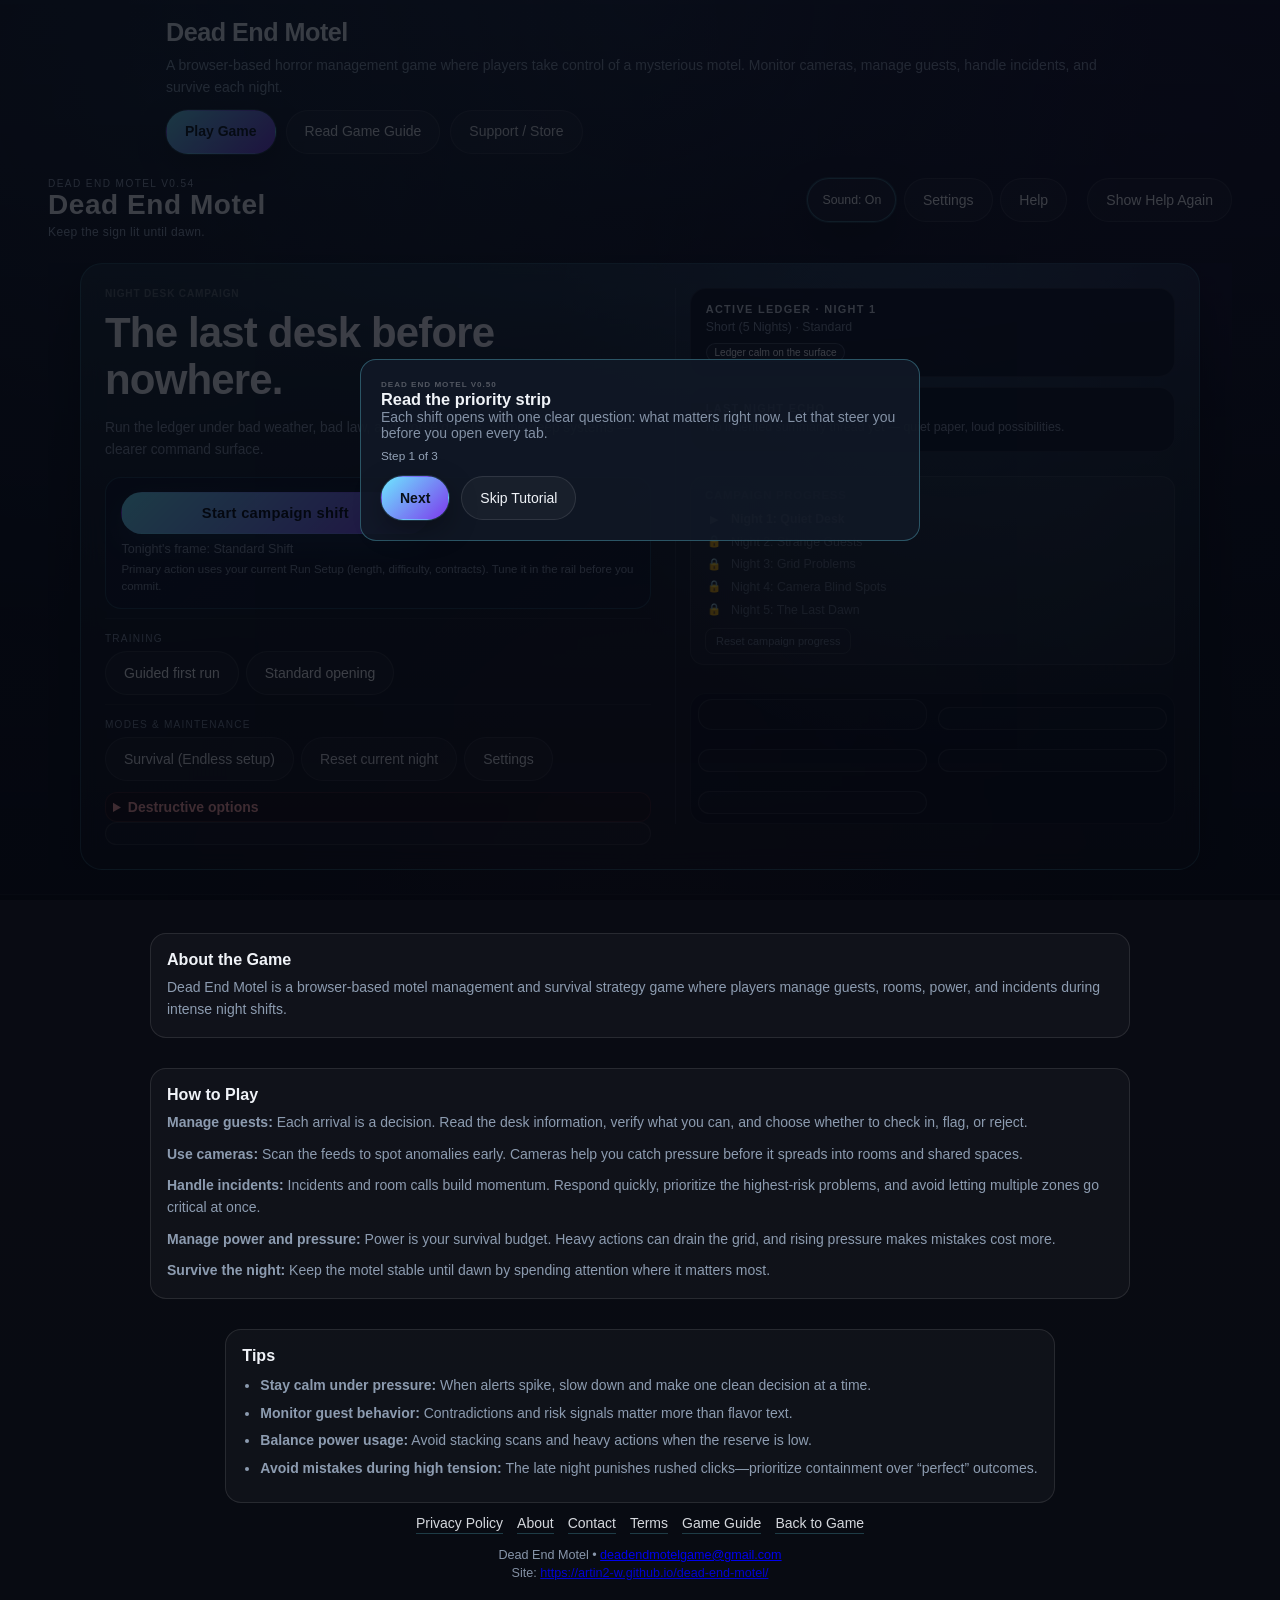
==== index.html @ 3a0968c3 "add replayability contracts and smart store recommendations" ====
<!DOCTYPE html>
<html lang="en">
<head>
  <meta charset="UTF-8" />
  <meta name="viewport" content="width=device-width, initial-scale=1" />
  <meta name="description" content="Dead End Motel is a browser-based horror management game where you manage guests, cameras, power, and survive intense night shifts." />
  <title>Dead End Motel - Browser Horror Management Game</title>
  <link rel="stylesheet" href="styles/base.css" />
  <link rel="stylesheet" href="styles/theme.css" />
  <link rel="stylesheet" href="styles/ui.css" />
  <link rel="stylesheet" href="styles/v20-layer.css" />
  <link rel="stylesheet" href="styles/v21-layer.css" />
  <link rel="stylesheet" href="styles/v22-visual.css" />
  <link rel="stylesheet" href="styles/v24-caseboard.css" />
  <link rel="stylesheet" href="styles/v25-weather.css" />
  <link rel="stylesheet" href="styles/v26-surveillance.css" />
  <link rel="stylesheet" href="styles/v27-climax.css" />
  <link rel="stylesheet" href="styles/v28-dirty.css" />
  <link rel="stylesheet" href="styles/v29-staff.css" />
  <link rel="stylesheet" href="styles/v30-contamination.css" />
  <link rel="stylesheet" href="styles/v31-town.css" />
  <link rel="stylesheet" href="styles/v32-analog.css" />
  <link rel="stylesheet" href="styles/v33-blacklight.css" />
  <link rel="stylesheet" href="styles/v34-collapse.css" />
  <link rel="stylesheet" href="styles/v35-endless.css" />
  <link rel="stylesheet" href="styles/v36-road.css" />
  <link rel="stylesheet" href="styles/v37-operator.css" />
  <link rel="stylesheet" href="styles/v38-border.css" />
  <link rel="stylesheet" href="styles/v39-winter.css" />
  <link rel="stylesheet" href="styles/v40-basement.css" />
  <link rel="stylesheet" href="styles/v41-polish.css" />
  <link rel="stylesheet" href="styles/v42-mobile-command.css" />
  <link rel="stylesheet" href="styles/v43-control-surface.css" />
  <link rel="stylesheet" href="styles/v50-clarity.css" />
  <link rel="stylesheet" href="styles/v51-premium-surface.css" />
  <link rel="stylesheet" href="styles/monetization-store.css" />
  <!-- Popunder disabled during AdSense review to protect user experience. -->
  <!-- Adsterra Popunder: baseline monetization script. Not a rewarded-ad callback. -->
  <!-- <script src="https://pl29260466.profitablecpmratenetwork.com/4e/87/04/4e870454396120fa5e44a4f71b15c891.js"></script> -->
  <!-- Google AdSense verification -->
  <script async src="https://pagead2.googlesyndication.com/pagead/js/adsbygoogle.js?client=ca-pub-3815472359947626"
     crossorigin="anonymous"></script>

  <!-- PayPal SDK -->
  <!-- DEV NOTE: This project now uses the PayPal LIVE client ID.
       Backend (Cloudflare Worker) secrets must also be switched to LIVE:
       PAYPAL_CLIENT_ID, PAYPAL_CLIENT_SECRET, and PAYPAL_ENV=live.
       IMPORTANT: Never put the PayPal Secret in the frontend or commit it to GitHub. -->
  <script src="https://www.paypal.com/sdk/js?client-id=AcGdSPcSAj8SCHkquugGxn7gtjx6vdrv1AWz7b2E4Rx66cnQ7WS1RwPujUe1oaBMd2IvZKLUEt9VUQok&currency=CAD"></script>

  <style>
    /* Lightweight compliance/footer styling (kept in index.html for beginner-friendliness). */
    .seo-content {
      max-width: 980px;
      margin: 0 auto;
      padding: 18px 16px 0;
    }
    .seo-content h1 {
      font-size: 1.8rem;
      letter-spacing: -0.02em;
      margin: 0 0 8px;
    }
    .seo-content p {
      margin: 0;
      color: rgba(148, 163, 184, 0.95);
      line-height: 1.55;
    }
    .seo-cta-row {
      margin-top: 12px;
      display: flex;
      flex-wrap: wrap;
      gap: 10px;
    }
    .seo-cta-row a { text-decoration: none; }
    .site-footer {
      padding: 20px 16px;
      border-top: 1px solid rgba(255, 255, 255, 0.10);
      background: rgba(9, 11, 18, 0.85);
    }
    .site-footer-inner {
      max-width: 980px;
      margin: 0 auto;
      display: grid;
      gap: 12px;
    }
    .site-footer-nav {
      display: flex;
      flex-wrap: wrap;
      gap: 10px 14px;
      align-items: center;
      justify-content: center;
    }
    .site-footer-nav a {
      color: rgba(241, 245, 249, 0.88);
      text-decoration: none;
      border-bottom: 1px solid rgba(110, 231, 255, 0.22);
      padding-bottom: 2px;
    }
    .site-footer-nav a:hover { color: #6ee7ff; border-bottom-color: rgba(110, 231, 255, 0.55); }
    .site-footer-meta {
      text-align: center;
      color: rgba(148, 163, 184, 0.92);
      font-size: 0.9rem;
      line-height: 1.45;
    }
    .about-game-block {
      max-width: 980px;
      margin: 18px auto 0;
      padding: 16px;
      border-radius: 16px;
      background: rgba(255, 255, 255, 0.03);
      border: 1px solid rgba(255, 255, 255, 0.10);
    }
    .about-game-block h2 { font-size: 1.15rem; margin: 0 0 8px; }
    .about-game-block p { margin: 0; color: rgba(148, 163, 184, 0.95); line-height: 1.55; }
    .about-game-block p + p { margin-top: 10px; }
    .about-game-block ul {
      margin: 10px 0 0;
      padding-left: 18px;
      color: rgba(148, 163, 184, 0.95);
      line-height: 1.55;
    }
    .about-game-block li { margin: 6px 0; }
    .support-store-row {
      display: flex;
      flex-wrap: wrap;
      gap: 10px;
      justify-content: center;
      margin-top: 12px;
    }

    .failure-store-panel {
      margin-top: 14px;
      padding: 14px 14px 12px;
      border-radius: 16px;
      background: rgba(255, 255, 255, 0.03);
      border: 1px solid rgba(255, 255, 255, 0.10);
      box-shadow: 0 18px 40px rgba(0, 0, 0, 0.22);
      text-align: left;
    }
    .failure-store-panel h3 {
      margin: 0 0 8px;
      font-size: 1.05rem;
    }
    .paypal-product-row {
      display: grid;
      gap: 10px;
      margin-top: 12px;
    }
    #paypal-root {
      position: fixed;
      inset: 0;
      pointer-events: none;
      z-index: 2000;
    }
    #paypal-modal {
      position: fixed;
      inset: 0;
      display: none;
      align-items: center;
      justify-content: center;
      padding: 16px;
      background: rgba(7, 10, 16, 0.78);
      pointer-events: auto;
    }
    #paypal-modal.is-open { display: flex; }
    #paypal-modal .modal-content {
      width: min(520px, 100%);
      border-radius: 18px;
      background: rgba(9, 11, 18, 0.98);
      border: 1px solid rgba(255, 255, 255, 0.10);
      box-shadow: 0 24px 60px rgba(0, 0, 0, 0.45);
      padding: 16px;
    }
    #paypal-modal .modal-content h2 { margin: 0 0 10px; font-size: 1.1rem; }
    #paypal-modal #paypal-status {
      margin-top: 10px;
      color: rgba(148, 163, 184, 0.95);
      line-height: 1.45;
      min-height: 22px;
    }
    #paypal-button-container { margin-top: 12px; }
    #close-paypal {
      margin-top: 12px;
      width: 100%;
      border: 1px solid rgba(255, 255, 255, 0.12);
      background: rgba(255, 255, 255, 0.04);
      color: rgba(241, 245, 249, 0.92);
      border-radius: 12px;
      padding: 10px 12px;
    }
    @media (max-width: 520px) {
      .site-footer { padding: 18px 12px; }
      .about-game-block { margin-top: 14px; }
    }
  </style>
</head>
<body>
  <section class="seo-content">
    <h1>Dead End Motel</h1>
    <p>
      A browser-based horror management game where players take control of a mysterious motel.
      Monitor cameras, manage guests, handle incidents, and survive each night.
    </p>
    <div class="seo-cta-row">
      <a class="button button-primary" href="#app">Play Game</a>
      <a class="button button-secondary" href="game-guide.html">Read Game Guide</a>
      <a class="button button-utility" id="support-store-btn" href="#failure-store">Support / Store</a>
    </div>
  </section>
  <div id="app" class="app-shell screen-main-menu v42-root v43-root v50-root v51-root">
    <header class="topbar topbar-v20 v42-topbar v43-topbar" role="banner">
      <div class="topbar-brand">
        <p class="eyebrow">Dead End Motel v0.54</p>
        <h1>Dead End Motel</h1>
        <p class="topbar-subtitle">Keep the sign lit until dawn.</p>
      </div>
      <div class="topbar-primary-readout">
        <div class="topbar-stats" role="group" aria-label="Shift resources">
          <div class="stat-box" id="night-stat-box">
            <span class="label">Night</span>
            <strong id="night-display">1</strong>
          </div>
          <div class="stat-box" id="time-stat-box">
            <span class="label">Time</span>
            <strong id="time-display">10:00 PM</strong>
          </div>
          <div class="stat-box" id="money-stat-box">
            <span class="label">Money</span>
            <strong id="money-display">$120</strong>
          </div>
          <div class="stat-box" id="power-stat-box">
            <span class="label">Power</span>
            <strong id="power-display">100%</strong>
          </div>
          <div class="stat-box" id="reputation-stat-box">
            <span class="label">Reputation</span>
            <strong id="reputation-display">50</strong>
          </div>
        </div>
        <p id="topbar-context-strip" class="topbar-context-strip muted" aria-live="polite"></p>
        <p id="active-upgrades-inline" class="topbar-upgrades muted">Active Upgrades: None</p>
        <p id="dem-next-unlock-line" class="dem-next-unlock-line muted" hidden></p>
      </div>
      <div class="topbar-toolbar">
        <button id="audio-toggle-btn" class="button audio-toggle" type="button">Sound: On</button>
        <button id="open-settings-btn" class="button button-secondary" type="button">Settings</button>
        <button id="open-help-btn" class="button button-secondary" type="button">Help</button>
      </div>
    </header>

    <main class="v42-main">
      <section id="main-menu" class="screen active v41-main-menu v43-main-menu v50-main-menu">
        <div class="v41-menu-atmosphere" aria-hidden="true"></div>
        <div class="hero-card v41-menu-shell v43-menu-shell">
          <div class="v41-menu-layout">
            <div class="v41-menu-hero">
              <header class="v41-menu-brand">
                <p class="section-tag v41-menu-kicker">Night desk campaign</p>
                <h2 class="v41-menu-title">The last desk before nowhere.</h2>
                <p class="v41-menu-lede muted">
                  Run the ledger under bad weather, bad law, and worse guests. Same deep systems — clearer command surface.
                </p>
              </header>

              <div class="v41-menu-primary-block">
                <button id="start-game-btn" type="button" class="button button-primary v41-btn-shift-primary">Start campaign shift</button>
                <p id="main-menu-start-hint" class="v41-menu-start-hint muted" aria-live="polite"></p>
                <p class="v41-menu-guidance muted">
                  Primary action uses your current Run Setup (length, difficulty, contracts). Tune it in the rail before you commit.
                </p>
              </div>

              <div class="v41-menu-cluster v41-menu-cluster-training">
                <p class="v41-cluster-label muted">Training</p>
                <div class="v41-menu-btn-row">
                  <button id="start-guided-btn" type="button" class="button button-secondary">Guided first run</button>
                  <button id="start-standard-btn" type="button" class="button button-secondary">Standard opening</button>
                </div>
              </div>

              <div class="v41-menu-cluster v41-menu-cluster-tools">
                <p class="v41-cluster-label muted">Modes &amp; maintenance</p>
                <div class="v41-menu-btn-row v41-menu-btn-row-wrap">
                  <button id="main-menu-endless-btn" type="button" class="button button-secondary v41-btn-endless">Survival (Endless setup)</button>
                  <button id="new-night-btn" type="button" class="button button-utility">Reset current night</button>
                  <button id="menu-settings-btn" type="button" class="button button-secondary">Settings</button>
                </div>
              </div>

              <details class="v51-menu-destructive-drawer" id="main-menu-destructive-section">
                <summary>Destructive options</summary>
                <div class="v41-menu-cluster v41-menu-cluster-danger">
                  <p class="v41-cluster-label v41-cluster-label-danger">Destructive</p>
                  <button id="main-menu-reset-campaign-btn" type="button" class="button button-destructive">Reset entire campaign</button>
                  <p class="v41-reset-hint muted">Wipes this save slot to Night 1. Archive perks, points, and endings stay.</p>
                </div>
              </details>

              <details class="mobile-menu-section v41-menu-briefing" id="main-menu-briefing-section" data-mobile-default="closed">
                <summary>First shift briefing</summary>
                <div id="main-menu-onboarding" class="main-menu-onboarding"></div>
              </details>
            </div>

            <aside class="v41-menu-rail" aria-label="Situation and archive">
              <div id="main-menu-situation-cards" class="v41-situation-cards" aria-live="polite"></div>
              <div id="dem-campaign-map-mount" class="dem-campaign-map-outer"></div>
              <div id="main-menu-meta-surface" class="main-menu-meta-surface v41-meta-surface">
              <details class="mobile-menu-section main-menu-run-setup" id="main-menu-run-setup-section" data-mobile-default="closed">
                <summary>Run Setup</summary>
                <div class="mobile-menu-section-body">
                  <label class="main-menu-setup-label" for="main-menu-difficulty-select">Difficulty</label>
                  <select id="main-menu-difficulty-select" class="main-menu-setup-select"></select>
                  <label class="main-menu-setup-label" for="main-menu-campaign-mode-select">Campaign length</label>
                  <select id="main-menu-campaign-mode-select" class="main-menu-setup-select"></select>
                  <p class="main-menu-setup-label">Challenge Contracts</p>
                  <div id="main-menu-contract-list" class="main-menu-contract-list"></div>
                  <p id="main-menu-run-setup-summary" class="main-menu-meta-line muted">Difficulty: Standard • Contracts: None</p>
                </div>
              </details>
              <details class="mobile-menu-section main-menu-meta-overview" id="main-menu-records-section" data-mobile-default="closed">
                <summary>Records & Replay</summary>
                <div class="mobile-menu-section-body">
                  <p id="main-menu-meta-points" class="main-menu-meta-line">Archive Points: 0</p>
                  <p id="main-menu-meta-runs" class="main-menu-meta-line muted">Runs Completed: 0</p>
                  <p id="main-menu-meta-endings" class="main-menu-meta-line muted">Endings Discovered: 0</p>
                  <p id="main-menu-meta-best-grade" class="main-menu-meta-line muted">Best Grade: -</p>
                  <p id="main-menu-meta-selected-perk" class="main-menu-meta-selected muted">Selected Perk: None</p>
                </div>
              </details>
              <details class="mobile-menu-section main-menu-meta-perks" id="main-menu-perks-section" data-mobile-default="closed">
                <summary>Run-Start Perks</summary>
                <div class="mobile-menu-section-body">
                  <div id="main-menu-perk-list" class="main-menu-perk-list"></div>
                  <button id="main-menu-reroll-btn" class="button button-secondary" type="button">Reroll Night 1 Scenario</button>
                </div>
              </details>
              <details class="mobile-menu-section main-menu-meta-archive" id="main-menu-archive-section" data-mobile-default="closed">
                <summary>Archive</summary>
                <div class="mobile-menu-section-body">
                  <ul id="main-menu-archive-list" class="main-menu-archive-list"></ul>
                </div>
              </details>
              <details class="mobile-menu-section dem-motel-files-section" id="dem-motel-files-section" data-mobile-default="closed">
                <summary>Motel Files</summary>
                <div class="mobile-menu-section-body">
                  <div id="dem-motel-files-mount"></div>
                </div>
              </details>
              </div>
            </aside>
          </div>
        </div>
      </section>

      <section id="game-screen" class="screen">
        <nav class="panel-tabs v41-panel-tabs" aria-label="Shift panels">
          <button class="tab-button active" data-panel="frontdesk-panel">
            <span>Front Desk</span>
            <span id="frontdesk-tab-badge" class="tab-attention-badge" hidden>0</span>
          </button>
          <button class="tab-button" data-panel="cameras-panel">
            <span>Cameras</span>
            <span id="cameras-tab-badge" class="tab-attention-badge" hidden>0</span>
          </button>
          <button class="tab-button" data-panel="spaces-panel">
            <span>Shared Spaces</span>
            <span id="spaces-tab-badge" class="tab-attention-badge" hidden>0</span>
          </button>
          <button class="tab-button" data-panel="power-panel">Power</button>
          <button type="button" class="tab-button" data-panel="basement-panel" id="basement-tab-btn" hidden>
            <span>Basement</span>
            <span id="basement-tab-badge" class="tab-attention-badge" hidden>0</span>
          </button>
          <button class="tab-button" data-panel="report-panel">
            <span>Report</span>
            <span id="report-tab-badge" class="tab-attention-badge" hidden>0</span>
          </button>
        </nav>

        <section class="shift-status-card v41-shift-ribbon">
          <div id="tutorial-hint-card" class="tutorial-hint-card" hidden></div>
          <div id="panel-intro-chip" class="panel-intro-chip" hidden></div>
          <div class="shift-primary-block">
            <div class="shift-status-title">Current Objective: Survive Until Dawn</div>
            <div id="shift-pressure-label" class="shift-pressure-label">Pressure: Calm</div>
            <div class="shift-progress-track">
              <div id="shift-progress-fill" class="shift-progress-fill"></div>
            </div>
            <div id="live-alert-strip" class="live-alert-strip"></div>
            <div id="v35-shift-extensions" class="v35-shift-extensions" hidden aria-live="polite"></div>
            <div id="active-night-event-card" class="active-night-event-card">
              <p class="muted">No active shift events.</p>
            </div>
          </div>

          <details class="shift-situation-drawer">
            <summary class="shift-situation-summary">
              <span>Situation, doctrine &amp; outlook</span>
              <span class="shift-situation-hint muted">Show / hide</span>
            </summary>
            <div class="shift-context-block">
              <div id="finale-banner" class="finale-banner" hidden>Final Night</div>
              <div id="finale-state-card" class="finale-state-card" hidden>
                <p id="finale-pressure-label" class="finale-pressure-label">Finale pressure: CONTAINED (0)</p>
                <p id="finale-chain-label" class="finale-chain-label muted"></p>
                <div id="finale-command-row" class="finale-command-row"></div>
              </div>
              <div class="scenario-card">
                <div id="scenario-label" class="scenario-label">Standard Shift</div>
                <div id="scenario-description" class="scenario-description">
                  A normal night on paper, but the motel still feels one bad decision away from trouble.
                </div>
              </div>
              <div id="run-identity-strip" class="run-identity-strip">
                <p class="muted">Doctrine: Stability Manager</p>
                <p class="muted">Faction climate remains mostly neutral tonight.</p>
              </div>
              <div id="shift-cal-strip" class="shift-cal-strip"></div>
              <p id="campaign-shift-line" class="campaign-shift-line muted">Campaign: Night 1 of 5</p>
              <p id="motel-capacity-line" class="campaign-shift-line muted"></p>
              <p id="shift-branch-hint" class="shift-branch-hint muted">Outlook: Pressure is mixed tonight.</p>
              <p id="hallway-threat-line" class="shift-branch-hint muted">Hallway feel: the shared spaces still seem quiet, but not trustworthy.</p>
              <div id="active-story-beat-card" class="active-story-beat-card">
                <p class="muted">No recurring story beat active tonight.</p>
              </div>
            </div>
          </details>

          <div class="shift-secondary-block">
            <p class="section-tag">Objectives</p>
            <div id="night-objective-list" class="objective-list"></div>
            <div id="finale-objectives-wrap" class="finale-objectives-wrap" hidden>
              <p class="section-tag">Final Night Objectives</p>
              <div id="finale-objective-list" class="objective-list finale-objective-list"></div>
            </div>
          </div>
        </section>

        <div id="v50-priority-card" class="v50-priority-card v51-priority-card" hidden></div>

        <div id="motel-command-board" class="motel-command-board v43-command-strip-wrap" aria-label="Motel command overview"></div>

        <div class="layout-grid v41-shift-grid v43-shift-grid">
          <section id="frontdesk-panel" class="panel panel-v41 panel-v41--desk v43-desk-panel active-panel">
            <div class="panel-header">
              <div>
                <p class="section-tag">Reception</p>
                <h3>Guest Queue</h3>
              </div>
              <button id="spawn-guest-btn" type="button" class="button button-secondary v41-reception-call">Call next arrival</button>
            </div>
            <p id="frontdesk-intake-line" class="muted microcopy-line v43-desk-intake"></p>
            <p class="muted microcopy-line v43-desk-flow-hint">Desk flow: read → verify → decide.</p>
            <div id="v51-frontdesk-shell" class="v51-frontdesk-shell v51-desk-shell-grid">
              <div id="v51-frontdesk-main" class="v51-frontdesk-main v51-hero-surface v43-desk-primary">
                <div id="guest-queue" class="card-list v43-guest-queue"></div>
                <div class="v43-desk-rooms-wrap">
                  <div class="panel-header split-space v43-rooms-header">
                    <div>
                      <p class="section-tag">Rooms</p>
                      <h3>Room Status</h3>
                    </div>
                  </div>
                  <div id="room-list" class="room-grid"></div>
                </div>
              </div>
              <aside id="v51-frontdesk-tools" class="v51-frontdesk-tools v51-utility-panel v43-desk-support" aria-label="Desk tools and intelligence">
                <details id="v51-desk-tools-drawer" class="v51-desk-tools-drawer">
                  <summary>Desk tools</summary>
                  <div id="v51-desk-tools-body" class="v51-desk-tools-body" aria-label="Desk utilities"></div>
                </details>
                <div id="forensic-shift-mount" class="v33-forensic-mount" aria-live="polite"></div>
                <div id="operator-noir-mount" class="v37-operator-mount" aria-live="polite"></div>
                <div id="border-transfer-mount" class="v38-border-mount" aria-live="polite"></div>
                <div id="lost-found-mount" class="v33-lost-found-mount"></div>
                <div class="desk-scanner-card intelligence-feed-card v43-scanner-surface" id="v51-desk-scanner-card">
                  <div class="panel-header split-space">
                    <div>
                      <p class="section-tag">Local Scanner</p>
                      <h4>Police / Incident Feed</h4>
                    </div>
                  </div>
                  <div id="desk-scanner-feed" class="scanner-feed-list" tabindex="-1"></div>
                  <div class="scanner-intercept-strip">
                    <button id="radio-intercept-btn" class="radio-intercept-btn" hidden>Intercept Scanner</button>
                    <span id="radio-intercept-hint" class="radio-intercept-hint"></span>
                  </div>
                  <details class="scanner-legend-drawer">
                    <summary>Legend</summary>
                    <dl class="scanner-legend" aria-label="Feed line types">
                      <div><dt class="legend-tone-vehicle">Vehicle</dt><dd>Lot &amp; route</dd></div>
                      <div><dt class="legend-tone-group">Group</dt><dd>Family / pairs</dd></div>
                      <div><dt class="legend-tone-desk">Desk</dt><dd>Paper &amp; stories</dd></div>
                      <div><dt class="legend-tone-emergency">Urgent</dt><dd>Utility / unrest</dd></div>
                      <div><dt class="legend-tone-planted">Planted</dt><dd>Compromised line</dd></div>
                    </dl>
                  </details>
                </div>
              </aside>
            </div>
          </section>

          <section id="cameras-panel" class="panel panel-v41 panel-v41--cameras">
            <div class="panel-header">
              <div>
                <p class="section-tag">Surveillance</p>
                <h3>Camera Feed</h3>
              </div>
              <button id="scan-cameras-btn" class="button button-secondary">Scan Cameras</button>
            </div>
            <p class="muted microcopy-line">Scan to detect anomalies, then Investigate to contain spillover pressure.</p>
            <div id="v51-camera-digest" class="v50-camera-digest v51-camera-digest" hidden></div>
            <details id="v50-camera-wall-drawer" class="v50-camera-wall-drawer">
              <summary class="v50-camera-wall-summary">Open full camera wall</summary>
              <div id="camera-grid" class="camera-grid"></div>
            </details>
          </section>

          <section id="spaces-panel" class="panel panel-v41 panel-v41--spaces">
            <div class="panel-header">
              <div>
                <p class="section-tag">Living Motel Spaces</p>
                <h3>Shared Space Pressure</h3>
              </div>
            </div>
            <p class="muted microcopy-line v43-spaces-lede">Live situation board: pressure routes, spillover, and what to do next.</p>
            <div id="v51-shared-summary" class="v51-shared-summary v51-calm-strip" aria-live="polite"></div>
            <div id="shared-space-board" class="v43-spaces-board-outer">
              <div id="shared-space-grid" class="shared-space-grid shared-space-board"></div>
            </div>
          </section>

          <section id="basement-panel" class="panel">
            <div class="panel-header">
              <div>
                <p class="section-tag">Below Grade</p>
                <h3>Basement Syndicate</h3>
              </div>
            </div>
            <p class="muted microcopy-line">Off-book floor — high dirty money, real violence, grid drag. Optional until the ledger pulls you under.</p>
            <div id="basement-board-mount" class="v40-basement-mount" aria-live="polite"></div>
          </section>

          <section id="power-panel" class="panel panel-v41 panel-v41--power">
            <div class="panel-header">
              <div>
                <p class="section-tag">Maintenance</p>
                <h3>Power Control</h3>
              </div>
            </div>

            <div class="meter-block">
              <div class="meter-meta">
                <span>Power Reserve</span>
                <strong id="power-meter-label">100%</strong>
              </div>
              <div class="meter-track">
                <div id="power-meter-fill" class="meter-fill"></div>
              </div>
            </div>

            <div id="v51-power-digest" class="v50-power-digest v51-power-digest" aria-live="polite"></div>

            <details id="v50-breaker-drawer" class="v50-breaker-drawer">
              <summary class="v50-breaker-summary">Open breaker controls</summary>
              <div id="analog-breaker-mount" class="analog-breaker-mount" aria-label="Breaker board and operator strain"></div>
            </details>

            <div class="button-row v51-power-emergency-row">
              <button id="restore-power-btn" class="button button-primary">Emergency Restore</button>
              <button id="drain-power-btn" class="button button-danger">Emergency Reroute</button>
            </div>
            <p class="muted microcopy-line">Restore is steadier. Reroute is faster, but usually destabilizes something else.</p>
            <p id="power-economy-meta" class="power-economy-meta muted"></p>
          </section>

          <section id="report-panel" class="panel panel-v41 panel-v41--report">
            <div class="panel-header">
              <div>
                <p class="section-tag">Incident Log</p>
                <h3>Night Report</h3>
              </div>
            </div>
            <p class="muted microcopy-line v43-report-hint">Review and dispatch advance time when pressure exists; empty paperwork barely moves the clock.</p>
            <div id="v51-report-digest" class="v50-report-digest v51-report-digest"></div>
            <div class="report-panel-actions report-actions v42-report-actions">
              <button id="review-incidents-btn" class="button button-secondary">Review Incidents</button>
              <button id="dispatch-staff-btn" class="button button-utility">Dispatch Staff</button>
              <button id="end-night-btn" class="button button-primary">End Night</button>
            </div>
            <div id="incident-log" class="log-list v43-incident-log v50-incident-log"></div>
          </section>
        </div>
      </section>

      <section id="summary-screen" class="screen">
        <div class="hero-card summary-hero-v20">
          <div class="summary-aar">
            <section class="aar-block aar-block-lede" aria-labelledby="aar-lede-heading">
              <h3 id="aar-lede-heading" class="aar-block-title">After-action — what kind of night</h3>
              <div class="summary-primary-block">
                <p class="section-tag">Shift Complete</p>
                <h2 id="summary-title">Night 1 Complete</h2>
                <p id="summary-text" class="summary-lede-text">
                  You kept the motel open. A few things still feel wrong.
                </p>
                <p id="summary-scenario-label" class="summary-scenario-label muted"></p>
                <p id="summary-campaign-progress" class="summary-campaign-progress muted"></p>
                <p id="summary-run-setup" class="summary-campaign-progress muted"></p>
                <p id="summary-run-reward-bonus" class="summary-campaign-progress muted"></p>
                <div id="summary-v35-strip" class="summary-v35-strip" hidden></div>
                <h3 id="summary-outcome-title" class="summary-outcome-title"></h3>
                <p id="summary-outcome-note" class="summary-outcome-note"></p>
              </div>
            </section>

            <section class="aar-block aar-block-score" aria-labelledby="aar-score-heading">
              <h3 id="aar-score-heading" class="aar-block-title">Scorecard &amp; objectives</h3>
              <div class="summary-performance-block">
                <div id="summary-rating" class="summary-rating"></div>
                <ul id="summary-breakdown" class="summary-breakdown"></ul>
                <div id="summary-objective-list" class="objective-list summary-objectives"></div>
              </div>
            </section>

            <section class="aar-block aar-block-weather" aria-labelledby="aar-weather-heading">
              <h3 id="aar-weather-heading" class="aar-block-title">Conditions &amp; motel state</h3>
              <div id="summary-weather-condition"></div>
            </section>

            <section class="aar-block aar-block-dirty" aria-labelledby="aar-dirty-heading">
              <h3 id="aar-dirty-heading" class="aar-block-title">Off-book activity</h3>
              <div id="summary-dirty-section"></div>
            </section>

            <section class="aar-block aar-block-staff" aria-labelledby="aar-staff-heading">
              <h3 id="aar-staff-heading" class="aar-block-title">Staff &amp; internal state</h3>
              <div id="summary-staff-section"></div>
            </section>

            <section class="aar-block aar-block-room9" aria-labelledby="aar-room9-heading">
              <h3 id="aar-room9-heading" class="aar-block-title">Room 9 &amp; protected space</h3>
              <div id="summary-room9-section"></div>
            </section>

            <section class="aar-block aar-block-town" aria-labelledby="aar-town-heading">
              <h3 id="aar-town-heading" class="aar-block-title">Town &amp; outside pressure</h3>
              <div id="summary-town-section"></div>
            </section>

            <section class="aar-block aar-block-evidence" aria-labelledby="aar-evidence-heading">
              <h3 id="aar-evidence-heading" class="aar-block-title">Evidence &amp; surveillance trail</h3>
              <div id="summary-evidence-section"></div>
            </section>

            <section class="aar-block aar-block-threads" aria-labelledby="aar-threads-heading">
              <h3 id="aar-threads-heading" class="aar-block-title">Threads, identity &amp; carryover</h3>
              <div class="summary-flavor-block">
                <ul id="summary-campaign-flavor" class="summary-thread-flavor summary-campaign-flavor"></ul>
                <ul id="summary-thread-flavor" class="summary-thread-flavor"></ul>
                <ul id="summary-identity-flavor" class="summary-thread-flavor summary-identity-flavor"></ul>
                <ul id="summary-branch-flavor" class="summary-thread-flavor summary-branch-flavor"></ul>
              </div>
            </section>
          </div>
          <div class="hero-actions">
            <button id="next-night-btn" class="button button-primary">Continue to Night Prep</button>
            <button id="back-menu-btn" class="button button-secondary">Main Menu</button>
          </div>
        </div>
      </section>

      <section id="night-prep-screen" class="screen v41-prep-screen">
        <div class="hero-card night-prep-card night-prep-v20">
          <div>
            <div class="prep-primary-block">
              <p class="section-tag">Between-Nights Management</p>
              <h2 id="night-prep-title">Night Prep</h2>
              <p id="night-prep-meta" class="muted">Prepare for Night 2</p>
              <p id="night-prep-campaign" class="night-prep-campaign muted">Campaign progress: 0 / 5 nights completed</p>
              <p class="muted">Invest your motel cash into persistent run upgrades before the next shift begins.</p>
              <p id="night-prep-money" class="night-prep-money">Available Money: $0</p>
              <p id="night-prep-spent" class="night-prep-spent muted">Run Spending: $0</p>
              <p id="night-prep-active-upgrades" class="night-prep-active-upgrades muted">No active upgrades yet.</p>
            </div>
            <div class="prep-context-grid">
              <div id="night-prep-campaign-forecast" class="night-prep-campaign-forecast"></div>
              <div id="night-prep-dark-contracts" class="night-prep-dark-contracts"></div>
              <div id="night-prep-doctrine" class="night-prep-doctrine"></div>
              <div id="night-prep-staff" class="night-prep-staff"></div>
              <div id="night-prep-budget" class="night-prep-budget"></div>
              <div id="night-prep-factions" class="night-prep-factions"></div>
              <div id="night-prep-owner" class="night-prep-owner"></div>
              <div id="night-prep-director" class="night-prep-director"></div>
              <div id="night-prep-carryover" class="night-prep-carryover"></div>
              <div id="night-prep-threads" class="night-prep-threads"></div>
              <div id="night-prep-suspect-board" class="night-prep-suspect-board"></div>
              <div id="night-prep-forecast" class="night-prep-forecast"></div>
              <div id="night-prep-condition" class="night-prep-condition"></div>
              <div id="night-prep-social-memory" class="night-prep-social-memory"></div>
              <div id="night-prep-evidence" class="night-prep-evidence"></div>
              <div id="night-prep-dirty-ledger" class="night-prep-dirty-ledger"></div>
              <div id="night-prep-staff-paranoia" class="night-prep-staff-paranoia"></div>
              <div id="night-prep-room9" class="night-prep-room9"></div>
              <div id="night-prep-town-signals" class="night-prep-town-signals"></div>
              <div id="night-prep-road-world" class="night-prep-road-world"></div>
              <div id="night-prep-dayshift-note" class="night-prep-dayshift-note"></div>
            </div>
            <div id="night-prep-plan-grid" class="night-prep-plan-grid"></div>
            <div id="night-prep-staff-focus-grid" class="night-prep-plan-grid"></div>
            <div id="night-prep-upgrade-categories" class="night-prep-plan-grid"></div>
            <div id="night-prep-upgrade-grid" class="night-prep-upgrade-grid"></div>
          </div>
          <div class="hero-actions">
            <button id="start-prepped-night-btn" class="button button-primary">Start Prepared Night</button>
            <button id="prep-menu-btn" class="button button-secondary">Main Menu</button>
          </div>
        </div>
      </section>

      <section id="failure-screen" class="screen">
        <div class="hero-card">
          <div>
            <p class="section-tag">Shift Failed</p>
            <h2 id="failure-title">Motel Blackout</h2>
            <div id="failure-reason" class="failure-reason">Power Collapse</div>
            <p id="failure-text" class="failure-text">
              The motel lost all usable power and operations failed across the property.
            </p>
            <div id="failure-dead-drop-mount" class="v40-failure-dead-drop" hidden></div>
            <div id="dem-failure-campaign-strip" hidden></div>
            <div id="dem-failure-horror-factors" hidden></div>
            <p id="failure-emotional-line" class="failure-emotional muted" aria-live="polite">
              You were so close… Continue your night
            </p>
            <p id="failure-context-subline" class="failure-context-subline muted" aria-live="polite" hidden></p>

            <section id="failure-store" class="failure-store-panel" aria-label="Support and purchases">
              <h3>Support the game</h3>
              <p class="muted dem-trust-lead">
                Purchases are optional — you can always retry or restart without paying. PayPal verifies each order before anything unlocks.
              </p>
              <p class="muted" style="margin: 8px 0 0; line-height: 1.45;">
                Rough shift? Continue Credits can protect progress, but you can always retry for free.
              </p>
              <p class="muted" style="margin: 8px 0 0; line-height: 1.45;">
                Make sure you want to continue before purchasing.
              </p>
              <label class="muted" style="display:flex; gap:10px; align-items:flex-start; margin: 10px 0 0; line-height: 1.35;">
                <input id="dem-terms-accept-failure" type="checkbox" />
                <span>I understand this is a digital purchase and is non-refundable after successful delivery.</span>
              </label>

              <div class="failure-cta-primary" role="group" aria-label="Continue options">
                <button
                  type="button"
                  class="button button-primary failure-cta-saved"
                  id="use-saved-credit-btn"
                  data-dem-checkout-btn
                  hidden
                >
                  Continue with saved credit
                </button>
                <button
                  type="button"
                  class="button button-secondary failure-cta-paid"
                  id="buy-continue-btn"
                  data-dem-checkout-btn
                  hidden
                >
                  Continue instantly — <span id="buy-continue-price-label">CA$0.99</span>
                </button>
              </div>

              <p id="failure-credits-ready-line" class="failure-credits-ready muted" hidden></p>

              <div class="failure-cta-secondary" role="group" aria-label="Bundles and upgrades">
                <p id="failure-context-offer-line" class="failure-context-offer muted" hidden></p>
                <p id="failure-bundle-hint" class="failure-bundle-hint muted">Rough nights ahead? Save with 3 Continues.</p>
                <button type="button" class="button button-secondary" id="failure-buy-continue-3-btn" data-dem-checkout-btn>
                  Buy 3 Continues — better value (<span id="failure-buy-3-price-label">CA$2.49</span>)
                </button>
                <button type="button" class="button button-secondary" id="buy-remove-ads-btn" data-dem-checkout-btn>
                  Remove Ads (CA$1.99)
                </button>
              </div>
            </section>
          </div>
          <div class="hero-actions">
            <button id="restart-night-btn" class="button button-primary">Retry Current Night</button>
            <button id="restart-campaign-btn" class="button button-warning">Restart Campaign</button>
            <button id="failure-menu-btn" class="button button-secondary">Main Menu</button>
          </div>
        </div>
      </section>

      <section id="run-ending-screen" class="screen">
        <div class="hero-card run-ending-card">
          <div>
            <p class="section-tag">Campaign Complete</p>
            <p id="run-ending-tone-badge" class="run-ending-tone-badge">STABLE</p>
            <div id="run-ending-grade" class="run-ending-grade">Grade B</div>
            <h2 id="run-ending-title">Order Through Control</h2>
            <p id="run-ending-subtitle" class="run-ending-subtitle muted">Cold Stability Secured</p>
            <p id="run-ending-tagline" class="run-ending-tagline"></p>
            <p id="run-ending-campaign-line" class="run-ending-campaign-line muted"></p>
            <p id="run-ending-setup-line" class="run-ending-campaign-line muted"></p>
            <p id="run-ending-summary" class="run-ending-summary muted"></p>
            <p id="run-ending-dramatic-summary" class="run-ending-dramatic-summary"></p>
            <p id="run-ending-finale-context" class="run-ending-finale-context"></p>
            <p id="run-ending-doctrine" class="run-ending-doctrine"></p>
            <p id="run-ending-climate" class="run-ending-climate"></p>
            <p id="run-ending-pressure" class="run-ending-pressure muted"></p>
            <p id="run-ending-posture" class="run-ending-posture muted"></p>
            <ul id="run-ending-notes" class="run-ending-notes"></ul>
            <p id="run-ending-dirty-line" class="v28-ending-dirty-line muted"></p>
            <div id="run-ending-v28-tags" class="v28-ending-tag-strip"></div>
            <p id="run-ending-staff-line" class="v29-ending-staff-line muted"></p>
            <div id="run-ending-v29-tags" class="v29-ending-tag-strip"></div>
            <p id="run-ending-room9-line" class="v30-ending-room9-line muted"></p>
            <div id="run-ending-v30-tags" class="v30-ending-tag-strip"></div>
            <p id="run-ending-town-line" class="v31-ending-town-line muted"></p>
            <div id="run-ending-v31-tags" class="v31-ending-tag-strip"></div>
            <p id="run-ending-evidence-line" class="v27-ending-evidence-line muted"></p>
            <p id="run-ending-nemesis-line" class="v27-ending-nemesis-line muted"></p>
            <p id="run-ending-hunt-line" class="v27-hunt-outcome-strip muted"></p>
            <div id="run-ending-v27-tags" class="v27-evidence-ending-strip"></div>
            <div id="run-ending-tags" class="run-ending-tags"></div>
            <p id="run-ending-stats" class="run-ending-stats muted"></p>
            <div id="run-ending-reward-block" class="run-ending-reward-block">
              <p class="section-tag">Meta Rewards</p>
              <p id="run-ending-reward-points" class="run-ending-reward-points">Archive Points Earned: 0</p>
              <p id="run-ending-reward-breakdown" class="run-ending-reward-breakdown muted"></p>
              <ul id="run-ending-reward-discoveries" class="run-ending-reward-discoveries"></ul>
              <ul id="run-ending-reward-unlocks" class="run-ending-reward-unlocks"></ul>
              <p id="run-ending-archive-progress" class="run-ending-archive-progress muted"></p>
            </div>
          </div>
          <div class="hero-actions">
            <button id="run-ending-new-run-btn" class="button button-primary">Begin New Campaign</button>
            <button id="run-ending-menu-btn" class="button button-secondary">Main Menu</button>
          </div>
        </div>
      </section>
      <footer id="v51-desktop-status-footer" class="v51-desktop-status-footer" aria-hidden="true">
        Control surface v0.54 — read risk first, then spend attention.
      </footer>
    </main>
    <div id="v43-guest-sticky-rail" class="v43-guest-sticky-rail" hidden aria-live="polite"></div>
  </div>

  <div id="night-event-overlay" class="camera-scene-overlay" aria-hidden="true"></div>
  <div id="special-encounter-overlay" class="camera-scene-overlay" aria-hidden="true"></div>
  <div id="camera-scene-overlay" class="camera-scene-overlay" aria-hidden="true"></div>
  <div id="help-overlay" class="help-overlay" aria-hidden="true"></div>
  <div id="settings-overlay" class="help-overlay" aria-hidden="true"></div>
  <!-- Legacy/dev-only overlay. Live flow uses failure screen + credits + verified PayPal. -->
  <div id="continue-failure-overlay" class="cfo-overlay" aria-hidden="true"></div>
  <div id="dem-horror-panel" class="dem-horror-panel" role="dialog" aria-label="Motel event" aria-hidden="true" hidden></div>
  <div id="dem-unlock-toast" class="dem-unlock-toast" role="status" aria-live="assertive" aria-hidden="true" hidden></div>

  <div id="paypal-root"></div>

  <script type="module" src="js/main.js"></script>
  <!-- Adsterra disabled during AdSense review -->
  <!--
  <script src="https://pl29260444.profitablecpmratenetwork.com/3c/b6/5d/3cb65df83fb6964b959ef5f6499c8db8.js"></script>
  -->
  <!-- Adsterra disabled during AdSense review -->
  <!--
  <script>
    window.addEventListener("load", () => {
      console.log("[Ads] Window loaded; Adsterra script tag present.");
    });
  </script>
  -->

  <footer class="site-footer" role="contentinfo">
    <div class="site-footer-inner">
      <div class="about-game-block" aria-label="About the game">
        <h2>About the Game</h2>
        <p>Dead End Motel is a browser-based motel management and survival strategy game where players manage guests, rooms, power, and incidents during intense night shifts.</p>
      </div>

      <div class="about-game-block" aria-label="How to play">
        <h2>How to Play</h2>
        <p><strong>Manage guests:</strong> Each arrival is a decision. Read the desk information, verify what you can, and choose whether to check in, flag, or reject.</p>
        <p><strong>Use cameras:</strong> Scan the feeds to spot anomalies early. Cameras help you catch pressure before it spreads into rooms and shared spaces.</p>
        <p><strong>Handle incidents:</strong> Incidents and room calls build momentum. Respond quickly, prioritize the highest-risk problems, and avoid letting multiple zones go critical at once.</p>
        <p><strong>Manage power and pressure:</strong> Power is your survival budget. Heavy actions can drain the grid, and rising pressure makes mistakes cost more.</p>
        <p><strong>Survive the night:</strong> Keep the motel stable until dawn by spending attention where it matters most.</p>
      </div>

      <div class="about-game-block" aria-label="Tips">
        <h2>Tips</h2>
        <ul>
          <li><strong>Stay calm under pressure:</strong> When alerts spike, slow down and make one clean decision at a time.</li>
          <li><strong>Monitor guest behavior:</strong> Contradictions and risk signals matter more than flavor text.</li>
          <li><strong>Balance power usage:</strong> Avoid stacking scans and heavy actions when the reserve is low.</li>
          <li><strong>Avoid mistakes during high tension:</strong> The late night punishes rushed clicks—prioritize containment over “perfect” outcomes.</li>
        </ul>
      </div>
      <nav class="site-footer-nav" aria-label="Site links">
        <a href="privacy.html">Privacy Policy</a>
        <a href="about.html">About</a>
        <a href="contact.html">Contact</a>
        <a href="terms.html">Terms</a>
        <a href="game-guide.html">Game Guide</a>
        <a href="index.html">Back to Game</a>
      </nav>
      <div class="site-footer-meta">
        <div>Dead End Motel • <a href="mailto:deadendmotelgame@gmail.com">deadendmotelgame@gmail.com</a></div>
        <div class="muted">Site: <a href="https://artin2-w.github.io/dead-end-motel/">https://artin2-w.github.io/dead-end-motel/</a></div>
      </div>
    </div>
  </footer>

  <script type="module" src="js/paypal-checkout.js"></script>
  <script type="module" src="js/campaign-progression.js"></script>
  <script type="module" src="js/signature-horror.js"></script>
</body>
</html>
---- styles/base.css ----
* {
  box-sizing: border-box;
}

html,
body {
  margin: 0;
  padding: 0;
  min-height: 100%;
  font-family: Inter, Arial, sans-serif;
  background: #090b12;
  color: #f0f3f8;
}

body {
  background:
    radial-gradient(circle at top, rgba(77, 108, 157, 0.18), transparent 30%),
    linear-gradient(180deg, #111526 0%, #090b12 100%);
}

button,
input,
textarea,
select {
  font: inherit;
}

button {
  cursor: pointer;
}

h1,
h2,
h3,
p {
  margin: 0;
}
---- styles/theme.css ----
:root {
  --bg-main: #090b12;
  --bg-panel: rgba(17, 24, 39, 0.82);
  --bg-soft: rgba(255, 255, 255, 0.04);
  --border: rgba(255, 255, 255, 0.1);
  --text-main: #f1f5f9;
  --text-soft: #94a3b8;
  --accent: #6ee7ff;
  --accent-2: #7c3aed;
  --danger: #ef4444;
  --success: #34d399;
  --warning: #f59e0b;
  --shadow: 0 20px 40px rgba(0, 0, 0, 0.32);
  --radius-xl: 22px;
  --radius-lg: 16px;
  --radius-md: 12px;
}
---- styles/ui.css ----
.app-shell {
  max-width: 1440px;
  margin: 0 auto;
  padding: 24px;
}

.topbar {
  display: flex;
  align-items: flex-start;
  justify-content: space-between;
  gap: 20px;
  margin-bottom: 24px;
  flex-wrap: wrap;
}

.topbar-upgrades {
  width: 100%;
  margin: -8px 0 2px;
  font-size: 0.82rem;
}

.topbar h1 {
  font-size: 2rem;
  letter-spacing: 0.02em;
}

.eyebrow,
.section-tag,
.label,
.muted {
  color: var(--text-soft);
}

.eyebrow,
.section-tag {
  text-transform: uppercase;
  letter-spacing: 0.14em;
  font-size: 0.72rem;
}

.topbar-stats {
  display: grid;
  grid-template-columns: repeat(5, minmax(90px, 1fr));
  gap: 12px;
  width: min(700px, 100%);
}

.stat-box,
.hero-card,
.panel,
.camera-card,
.room-card,
.guest-card,
.log-item {
  background: var(--bg-panel);
  backdrop-filter: blur(10px);
  border: 1px solid var(--border);
  box-shadow: var(--shadow);
}

.stat-box {
  border-radius: var(--radius-md);
  padding: 14px;
}

.stat-box strong {
  display: block;
  margin-top: 8px;
  font-size: 1.2rem;
}

.screen {
  display: none;
}

.screen.active {
  display: block;
}

/* Summary / run-ending: allow full reward + archive block to scroll on short viewports */
#app.screen-summary-screen,
#app.screen-run-ending-screen {
  display: flex;
  flex-direction: column;
  min-height: 100dvh;
  max-height: 100dvh;
  overflow: hidden;
  box-sizing: border-box;
}

#app.screen-summary-screen > main,
#app.screen-run-ending-screen > main {
  flex: 1 1 auto;
  min-height: 0;
  overflow-y: auto;
  -webkit-overflow-scrolling: touch;
  padding-bottom: max(12px, var(--safe-bottom, 0px));
}

#summary-screen .hero-card,
#run-ending-screen .run-ending-card {
  min-height: 0;
}

.room-card-locked {
  opacity: 0.78;
  border-style: dashed;
}

[hidden] {
  display: none !important;
}

.hero-card {
  border-radius: var(--radius-xl);
  padding: 28px;
  min-height: 280px;
  display: flex;
  flex-direction: column;
  justify-content: space-between;
  gap: 20px;
}

.hero-card h2 {
  font-size: clamp(2rem, 4vw, 3rem);
  max-width: 720px;
  margin: 10px 0 14px;
}

.hero-actions,
.button-row {
  display: flex;
  flex-wrap: wrap;
  gap: 12px;
}

.button {
  border: 1px solid transparent;
  border-radius: 999px;
  padding: 12px 18px;
  min-height: 44px;
  transition: 0.2s ease;
  touch-action: manipulation;
  -webkit-tap-highlight-color: transparent;
  user-select: none;
  -webkit-user-select: none;
}

.button:hover {
  transform: translateY(-1px);
}

.button-primary {
  background: linear-gradient(135deg, var(--accent), var(--accent-2));
  color: #081019;
  font-weight: 700;
}

.button-secondary {
  background: rgba(255, 255, 255, 0.04);
  border-color: var(--border);
  color: var(--text-main);
}

.button-danger {
  background: rgba(239, 68, 68, 0.16);
  color: #fecaca;
  border-color: rgba(239, 68, 68, 0.3);
}

.panel-tabs {
  display: flex;
  flex-wrap: wrap;
  gap: 10px;
  margin-bottom: 20px;
}

.tab-button {
  border: 1px solid var(--border);
  border-radius: 999px;
  padding: 10px 14px;
  min-height: 44px;
  background: rgba(255, 255, 255, 0.04);
  color: var(--text-main);
  touch-action: manipulation;
  -webkit-tap-highlight-color: transparent;
}

.button.is-processing {
  pointer-events: none;
}

.tab-button.active {
  background: rgba(110, 231, 255, 0.18);
  border-color: rgba(110, 231, 255, 0.35);
}

.layout-grid {
  display: grid;
  grid-template-columns: 1fr;
}

.panel {
  display: none;
  border-radius: var(--radius-xl);
  padding: 22px;
  min-height: 520px;
}

.active-panel {
  display: block;
}

.panel-header {
  display: flex;
  justify-content: space-between;
  align-items: center;
  gap: 12px;
  margin-bottom: 18px;
}

.split-space {
  margin-top: 28px;
}

.card-list,
.log-list,
.room-grid,
.camera-grid,
.shared-space-grid {
  display: grid;
  gap: 14px;
}

.shared-space-grid {
  grid-template-columns: repeat(auto-fit, minmax(220px, 1fr));
}

.shared-space-card {
  min-height: 0;
}

.room-grid,
.camera-grid {
  grid-template-columns: repeat(auto-fit, minmax(180px, 1fr));
}

.guest-card,
.room-card,
.camera-card,
.log-item {
  border-radius: var(--radius-lg);
  padding: 16px;
}

.guest-meta,
.room-meta,
.camera-meta {
  margin: 8px 0 14px;
  color: var(--text-soft);
  font-size: 0.95rem;
}

.guest-actions {
  display: flex;
  gap: 10px;
  flex-wrap: wrap;
}

.camera-preview {
  height: 110px;
  border-radius: var(--radius-md);
  background: linear-gradient(180deg, rgba(255,255,255,0.08), rgba(255,255,255,0.02));
  border: 1px solid var(--border);
  margin-bottom: 12px;
  position: relative;
  overflow: hidden;
}

.camera-preview::after {
  content: "";
  position: absolute;
  inset: 0;
  background: repeating-linear-gradient(
    180deg,
    transparent 0,
    transparent 4px,
    rgba(255,255,255,0.025) 5px,
    transparent 6px
  );
}

.meter-block {
  margin: 18px 0 22px;
}

.meter-meta {
  display: flex;
  justify-content: space-between;
  margin-bottom: 10px;
}

.meter-track {
  width: 100%;
  height: 16px;
  background: rgba(255, 255, 255, 0.05);
  border-radius: 999px;
  overflow: hidden;
  border: 1px solid var(--border);
}

.meter-fill {
  width: 100%;
  height: 100%;
  background: linear-gradient(135deg, var(--success), var(--accent));
}

@media (max-width: 860px) {
  .topbar {
    flex-direction: column;
  }

  .topbar-stats {
    grid-template-columns: repeat(2, minmax(90px, 1fr));
  }
}

.camera-card.camera-status-clear {
  border-color: var(--border);
}

.camera-card.camera-status-static,
.camera-card.camera-status-blocked {
  border-color: rgba(251, 191, 36, 0.38);
  box-shadow: 0 0 0 1px rgba(251, 191, 36, 0.12), var(--shadow);
}

.camera-card.camera-status-movement-detected,
.camera-card.camera-status-door-ajar,
.camera-card.camera-status-shadow-figure {
  border-color: rgba(239, 68, 68, 0.42);
  box-shadow: 0 0 0 1px rgba(239, 68, 68, 0.14), var(--shadow);
}

.camera-card.camera-status-static .camera-preview,
.camera-card.camera-status-blocked .camera-preview {
  background: linear-gradient(
    180deg,
    rgba(251, 191, 36, 0.16),
    rgba(255, 255, 255, 0.03)
  );
}

.camera-card.camera-status-movement-detected .camera-preview,
.camera-card.camera-status-door-ajar .camera-preview,
.camera-card.camera-status-shadow-figure .camera-preview {
  background: linear-gradient(
    180deg,
    rgba(239, 68, 68, 0.16),
    rgba(255, 255, 255, 0.03)
  );
}

.risk-badge {
  display: inline-flex;
  align-items: center;
  justify-content: center;
  padding: 0.28rem 0.62rem;
  border-radius: 999px;
  font-size: 0.72rem;
  font-weight: 700;
  letter-spacing: 0.06em;
  text-transform: uppercase;
  border: 1px solid transparent;
}

.risk-badge-low {
  background: rgba(34, 197, 94, 0.12);
  color: rgb(134, 239, 172);
  border-color: rgba(34, 197, 94, 0.22);
}

.risk-badge-medium {
  background: rgba(251, 191, 36, 0.12);
  color: rgb(253, 224, 71);
  border-color: rgba(251, 191, 36, 0.22);
}

.risk-badge-high {
  background: rgba(239, 68, 68, 0.12);
  color: rgb(252, 165, 165);
  border-color: rgba(239, 68, 68, 0.24);
}

.guest-risk-row {
  display: flex;
  align-items: center;
  gap: 0.6rem;
  flex-wrap: wrap;
  margin: 0.5rem 0 0.3rem;
}

.guest-note {
  color: var(--muted);
  font-size: 0.92rem;
  line-height: 1.45;
}

.guest-case-read {
  margin: 0.6rem 0 0.72rem;
  padding: 0.62rem 0.72rem;
  border-radius: 12px;
  border: 1px solid rgba(251, 191, 36, 0.16);
  background: linear-gradient(180deg, rgba(251, 191, 36, 0.06), rgba(255, 255, 255, 0.02));
}

.guest-case-read.is-hot {
  border-color: rgba(244, 63, 94, 0.28);
  box-shadow: 0 0 0 1px rgba(244, 63, 94, 0.08);
}

.guest-case-read-header {
  display: flex;
  align-items: center;
  justify-content: space-between;
  gap: 0.45rem;
  margin-bottom: 0.28rem;
}

.guest-case-pill {
  display: inline-flex;
  align-items: center;
  justify-content: center;
  padding: 0.18rem 0.48rem;
  border-radius: 999px;
  font-size: 0.66rem;
  text-transform: uppercase;
  letter-spacing: 0.05em;
  border: 1px solid rgba(251, 191, 36, 0.24);
  color: rgb(253, 224, 71);
  background: rgba(251, 191, 36, 0.1);
}

.guest-case-headline {
  margin: 0 0 0.38rem;
  color: var(--text-main);
  font-size: 0.9rem;
  line-height: 1.42;
}

.guest-contradiction-list {
  margin: 0;
  padding-left: 1rem;
  display: grid;
  gap: 0.22rem;
}

.guest-contradiction-item {
  color: rgb(254, 240, 138);
  font-size: 0.8rem;
  line-height: 1.35;
}

.guest-followup-line,
.guest-support-line {
  margin: 0.35rem 0 0;
  font-size: 0.78rem;
  line-height: 1.35;
}

.guest-scan-line {
  margin: 0.12rem 0 0;
  color: var(--muted);
  font-size: 0.78rem;
  line-height: 1.35;
}

.guest-scan-line.guest-scan-friction {
  border-left: 2px solid rgba(192, 132, 252, 0.45);
  padding-left: 0.42rem;
}

.room-card.room-condition-watch {
  border-color: rgba(239, 68, 68, 0.42);
  box-shadow: 0 0 0 1px rgba(239, 68, 68, 0.12), var(--shadow);
}

.room-card.room-condition-watch h4,
.room-card.room-condition-watch p {
  text-shadow: 0 0 10px rgba(239, 68, 68, 0.08);
}

.room-meta-risk {
  color: var(--muted);
  font-size: 0.9rem;
}

.room-card.room-condition-critical {
  border-color: rgba(244, 63, 94, 0.72);
  box-shadow:
    0 0 0 1px rgba(244, 63, 94, 0.22),
    0 0 24px rgba(244, 63, 94, 0.16),
    var(--shadow);
}

.room-card.room-condition-critical h4,
.room-card.room-condition-critical p {
  text-shadow: 0 0 14px rgba(244, 63, 94, 0.16);
}

.report-actions {
  display: flex;
  align-items: center;
  gap: 0.75rem;
  flex-wrap: wrap;
  margin-top: 1rem;
}

.report-actions .btn {
  min-width: 160px;
}

.guest-action-row {
  display: flex;
  gap: 0.65rem;
  flex-wrap: wrap;
  margin-top: 0.85rem;
}

.button.button-secondary {
  background: rgba(255, 255, 255, 0.04);
  border: 1px solid var(--border);
  color: var(--text);
}

.button.button-secondary:hover {
  border-color: rgba(125, 211, 252, 0.45);
}

.button.button-danger {
  background: rgba(239, 68, 68, 0.12);
  border: 1px solid rgba(239, 68, 68, 0.24);
  color: rgb(252, 165, 165);
}

.button.button-danger:hover {
  border-color: rgba(239, 68, 68, 0.4);
}

.desk-flag-badge {
  display: inline-flex;
  align-items: center;
  justify-content: center;
  padding: 0.24rem 0.58rem;
  border-radius: 999px;
  font-size: 0.68rem;
  font-weight: 800;
  letter-spacing: 0.07em;
  text-transform: uppercase;
  background: rgba(125, 211, 252, 0.12);
  color: rgb(125, 211, 252);
  border: 1px solid rgba(125, 211, 252, 0.22);
}

.room-meta-flag {
  color: var(--muted);
  font-size: 0.9rem;
}

.policy-badge {
  display: inline-flex;
  align-items: center;
  justify-content: center;
  padding: 0.24rem 0.58rem;
  border-radius: 999px;
  font-size: 0.68rem;
  font-weight: 800;
  letter-spacing: 0.07em;
  text-transform: uppercase;
  border: 1px solid transparent;
}

.policy-badge-approve {
  background: rgba(34, 197, 94, 0.1);
  color: rgb(134, 239, 172);
  border-color: rgba(34, 197, 94, 0.18);
}

.policy-badge-watch {
  background: rgba(251, 191, 36, 0.12);
  color: rgb(253, 224, 71);
  border-color: rgba(251, 191, 36, 0.22);
}

.policy-badge-deny {
  background: rgba(244, 63, 94, 0.14);
  color: rgb(253, 164, 175);
  border-color: rgba(244, 63, 94, 0.26);
}

.guest-policy-row {
  display: flex;
  align-items: center;
  gap: 0.55rem;
  flex-wrap: wrap;
  margin: 0.45rem 0 0.35rem;
}

.guest-policy-reason {
  color: var(--muted);
  font-size: 0.9rem;
  line-height: 1.4;
}

.room-meta-policy,
.room-meta-override {
  color: var(--muted);
  font-size: 0.9rem;
}

.summary-rating {
  display: flex;
  align-items: center;
  gap: 0.7rem;
  flex-wrap: wrap;
  margin-top: 0.9rem;
  font-weight: 700;
}

.summary-breakdown {
  margin: 0.9rem 0 0;
  padding-left: 1.15rem;
  color: var(--muted);
  display: grid;
  gap: 0.38rem;
}

.summary-breakdown li {
  line-height: 1.42;
}

.summary-grade {
  display: inline-flex;
  align-items: center;
  justify-content: center;
  min-width: 2.4rem;
  padding: 0.24rem 0.58rem;
  border-radius: 999px;
  font-size: 0.74rem;
  font-weight: 800;
  letter-spacing: 0.06em;
  text-transform: uppercase;
  border: 1px solid transparent;
}

.summary-grade-a {
  background: rgba(34, 197, 94, 0.12);
  color: rgb(134, 239, 172);
  border-color: rgba(34, 197, 94, 0.22);
}

.summary-grade-b {
  background: rgba(96, 165, 250, 0.12);
  color: rgb(147, 197, 253);
  border-color: rgba(96, 165, 250, 0.22);
}

.summary-grade-c {
  background: rgba(251, 191, 36, 0.12);
  color: rgb(253, 224, 71);
  border-color: rgba(251, 191, 36, 0.22);
}

.summary-grade-d,
.summary-grade-f {
  background: rgba(244, 63, 94, 0.14);
  color: rgb(253, 164, 175);
  border-color: rgba(244, 63, 94, 0.26);
}

.report-panel-actions,
.report-actions {
  display: flex;
  align-items: center;
  gap: 0.75rem;
  flex-wrap: wrap;
}

.report-panel-actions {
  margin-bottom: 1rem;
}

.button.button-utility {
  background: rgba(255, 255, 255, 0.04);
  border: 1px solid var(--border);
  color: var(--text);
}

.button.button-utility:hover {
  border-color: rgba(125, 211, 252, 0.45);
}

.room-tactical-row {
  display: flex;
  gap: 0.55rem;
  flex-wrap: wrap;
  margin-top: 0.8rem;
}

.room-meta-control {
  color: var(--muted);
  font-size: 0.9rem;
}

.button.button-warning {
  background: rgba(251, 191, 36, 0.12);
  border: 1px solid rgba(251, 191, 36, 0.24);
  color: rgb(253, 224, 71);
}

.button.button-warning:hover {
  border-color: rgba(251, 191, 36, 0.4);
}

.button.button-police {
  background: rgba(96, 165, 250, 0.12);
  border: 1px solid rgba(96, 165, 250, 0.24);
  color: rgb(147, 197, 253);
}

.button.button-police:hover {
  border-color: rgba(96, 165, 250, 0.4);
}

.button.button-evict {
  background: rgba(244, 63, 94, 0.16);
  border: 1px solid rgba(244, 63, 94, 0.28);
  color: rgb(253, 164, 175);
}

.button.button-evict:hover {
  border-color: rgba(244, 63, 94, 0.45);
}

.failure-reason {
  display: inline-flex;
  align-items: center;
  justify-content: center;
  padding: 0.28rem 0.62rem;
  border-radius: 999px;
  font-size: 0.74rem;
  font-weight: 800;
  letter-spacing: 0.06em;
  text-transform: uppercase;
  background: rgba(244, 63, 94, 0.14);
  color: rgb(253, 164, 175);
  border: 1px solid rgba(244, 63, 94, 0.26);
  margin-top: 0.9rem;
}

.failure-text {
  margin-top: 0.9rem;
  color: var(--muted);
  line-height: 1.5;
}

.shift-status-card {
  margin-top: 1rem;
  padding: 1rem 1rem 0.9rem;
  border-radius: 18px;
  border: 1px solid rgba(255, 255, 255, 0.08);
  background: rgba(255, 255, 255, 0.025);
}

.shift-status-title {
  font-size: 0.82rem;
  letter-spacing: 0.08em;
  text-transform: uppercase;
  color: var(--muted);
  margin-bottom: 0.7rem;
}

.shift-progress-track {
  width: 100%;
  height: 10px;
  border-radius: 999px;
  overflow: hidden;
  background: rgba(255, 255, 255, 0.08);
  margin-bottom: 0.9rem;
}

.shift-progress-fill {
  height: 100%;
  width: 0%;
  border-radius: inherit;
  background: linear-gradient(
    90deg,
    rgba(96, 165, 250, 0.95),
    rgba(139, 92, 246, 0.95)
  );
  transition: width 180ms ease;
}

.objective-list {
  display: flex;
  flex-direction: column;
  gap: 0.5rem;
}

.objective-item {
  display: flex;
  align-items: center;
  gap: 0.55rem;
  color: var(--text);
  font-size: 0.95rem;
}

.objective-item .objective-mark {
  width: 1.2rem;
  text-align: center;
  font-weight: 800;
}

.objective-item.is-complete .objective-mark {
  color: rgb(74, 222, 128);
}

.objective-item.is-failed .objective-mark {
  color: rgb(248, 113, 113);
}

.summary-objectives {
  margin-top: 1rem;
  padding-top: 0.9rem;
  border-top: 1px solid rgba(255, 255, 255, 0.08);
}

.scenario-card {
  margin-top: 0.85rem;
  padding: 0.9rem 1rem;
  border-radius: 16px;
  border: 1px solid rgba(255, 255, 255, 0.08);
  background: rgba(255, 255, 255, 0.025);
}

.scenario-label {
  display: inline-flex;
  align-items: center;
  justify-content: center;
  padding: 0.28rem 0.62rem;
  border-radius: 999px;
  font-size: 0.74rem;
  font-weight: 800;
  letter-spacing: 0.06em;
  text-transform: uppercase;
  background: rgba(96, 165, 250, 0.14);
  color: rgb(147, 197, 253);
  border: 1px solid rgba(96, 165, 250, 0.26);
  margin-bottom: 0.6rem;
}

.scenario-description {
  color: var(--muted);
  line-height: 1.5;
}

.active-night-event-card {
  margin-top: 0.75rem;
  padding: 0.7rem 0.8rem;
  border-radius: 14px;
  border: 1px solid rgba(255, 255, 255, 0.1);
  background: rgba(255, 255, 255, 0.025);
}

.active-night-event-card.is-active {
  border-color: rgba(251, 191, 36, 0.35);
  box-shadow: 0 0 0 1px rgba(251, 191, 36, 0.14);
}

.active-story-beat-card {
  margin-top: 0.75rem;
  padding: 0.7rem 0.8rem;
  border-radius: 14px;
  border: 1px solid rgba(255, 255, 255, 0.1);
  background: rgba(255, 255, 255, 0.02);
}

.active-story-beat-card.is-active {
  border-color: rgba(125, 211, 252, 0.3);
  box-shadow: 0 0 0 1px rgba(125, 211, 252, 0.1);
}

.active-event-header {
  display: flex;
  align-items: center;
  justify-content: space-between;
  gap: 0.6rem;
}

.active-event-severity {
  border-radius: 999px;
  padding: 0.16rem 0.46rem;
  font-size: 0.67rem;
  letter-spacing: 0.05em;
  text-transform: uppercase;
  border: 1px solid rgba(255, 255, 255, 0.2);
}

.guest-returning-badge {
  display: inline-flex;
  align-items: center;
  justify-content: center;
  padding: 0.24rem 0.58rem;
  border-radius: 999px;
  font-size: 0.68rem;
  font-weight: 800;
  letter-spacing: 0.07em;
  text-transform: uppercase;
  background: rgba(196, 181, 253, 0.14);
  color: rgb(221, 214, 254);
  border: 1px solid rgba(196, 181, 253, 0.28);
}

.guest-history-line {
  color: var(--muted);
  font-size: 0.86rem;
  line-height: 1.35;
  margin: 0.22rem 0;
}

.active-event-severity.severity-low {
  color: rgb(147, 197, 253);
  border-color: rgba(96, 165, 250, 0.3);
}

.active-event-severity.severity-medium {
  color: rgb(253, 224, 71);
  border-color: rgba(251, 191, 36, 0.36);
}

.active-event-severity.severity-high {
  color: rgb(253, 164, 175);
  border-color: rgba(244, 63, 94, 0.36);
}

.guest-special-row {
  display: flex;
  align-items: center;
  gap: 0.45rem;
  margin: 0.45rem 0 0.2rem;
  flex-wrap: wrap;
}

.special-badge {
  display: inline-flex;
  align-items: center;
  justify-content: center;
  padding: 0.22rem 0.52rem;
  border-radius: 999px;
  font-size: 0.66rem;
  font-weight: 800;
  letter-spacing: 0.06em;
  text-transform: uppercase;
  background: rgba(251, 191, 36, 0.14);
  color: rgb(253, 224, 71);
  border: 1px solid rgba(251, 191, 36, 0.28);
}

.guest-special-title {
  font-size: 0.84rem;
  color: var(--text-main);
  font-weight: 700;
}

.guest-special-clue {
  margin: 0 0 0.4rem;
  color: var(--muted);
  font-size: 0.82rem;
  line-height: 1.35;
}

.summary-thread-flavor {
  margin: 0.75rem 0 0;
  padding-left: 1.15rem;
  color: var(--muted);
  display: grid;
  gap: 0.3rem;
  font-size: 0.9rem;
}

.summary-identity-flavor {
  margin-top: 0.55rem;
  border-top: 1px dashed rgba(255, 255, 255, 0.1);
  padding-top: 0.6rem;
}

.summary-branch-flavor {
  margin-top: 0.45rem;
  border-left: 2px solid rgba(110, 231, 255, 0.22);
  padding-left: 0.7rem;
}

.run-identity-strip {
  margin-top: 0.7rem;
  padding: 0.6rem 0.75rem;
  border-radius: 12px;
  border: 1px solid rgba(255, 255, 255, 0.1);
  background: linear-gradient(180deg, rgba(110, 231, 255, 0.06), rgba(255, 255, 255, 0.02));
  display: grid;
  gap: 0.18rem;
  font-size: 0.86rem;
}

.run-identity-strip p {
  margin: 0;
}

.shift-branch-hint {
  margin-top: 0.52rem;
  font-size: 0.86rem;
  border-left: 2px solid rgba(110, 231, 255, 0.22);
  padding-left: 0.65rem;
}

.campaign-shift-line {
  margin-top: 0.5rem;
  font-size: 0.82rem;
  letter-spacing: 0.02em;
}

.finale-banner {
  display: inline-flex;
  align-items: center;
  justify-content: center;
  padding: 0.3rem 0.72rem;
  border-radius: 999px;
  font-size: 0.72rem;
  font-weight: 800;
  letter-spacing: 0.08em;
  text-transform: uppercase;
  background: rgba(244, 63, 94, 0.16);
  color: rgb(253, 164, 175);
  border: 1px solid rgba(244, 63, 94, 0.3);
  margin-bottom: 0.65rem;
}

.finale-state-card {
  margin-bottom: 0.75rem;
  padding: 0.7rem 0.8rem;
  border-radius: 14px;
  border: 1px solid rgba(255, 255, 255, 0.12);
  background: rgba(255, 255, 255, 0.03);
}

.finale-state-card.band-contained {
  border-color: rgba(74, 222, 128, 0.35);
}

.finale-state-card.band-elevated {
  border-color: rgba(96, 165, 250, 0.35);
}

.finale-state-card.band-high {
  border-color: rgba(251, 191, 36, 0.38);
}

.finale-state-card.band-critical {
  border-color: rgba(244, 63, 94, 0.45);
  box-shadow: 0 0 0 1px rgba(244, 63, 94, 0.14);
}

.finale-pressure-label {
  margin: 0;
  font-size: 0.88rem;
  font-weight: 700;
}

.finale-chain-label {
  margin: 0.35rem 0 0;
  font-size: 0.82rem;
}

.finale-command-row {
  display: grid;
  grid-template-columns: repeat(2, minmax(0, 1fr));
  gap: 0.5rem;
  margin-top: 0.65rem;
}

.finale-command-btn {
  border-radius: 12px;
  text-align: left;
  display: grid;
  gap: 0.2rem;
  padding: 0.58rem 0.72rem;
}

.finale-command-btn small {
  font-size: 0.7rem;
  color: var(--muted);
}

.finale-objectives-wrap {
  margin-top: 0.8rem;
  padding-top: 0.7rem;
  border-top: 1px dashed rgba(255, 255, 255, 0.16);
}

.finale-objective-list .objective-item {
  font-size: 0.9rem;
}

.microcopy-line {
  margin: -0.2rem 0 0.8rem;
  font-size: 0.84rem;
  line-height: 1.4;
}

.tutorial-hint-card {
  margin-bottom: 0.7rem;
  padding: 0.7rem 0.8rem;
  border-radius: 14px;
  border: 1px solid rgba(110, 231, 255, 0.28);
  background: linear-gradient(180deg, rgba(110, 231, 255, 0.09), rgba(255, 255, 255, 0.03));
}

.tutorial-hint-card.is-guided {
  border-color: rgba(251, 191, 36, 0.38);
  box-shadow: 0 0 0 1px rgba(251, 191, 36, 0.12);
}

.tutorial-mode-badge {
  display: inline-flex;
  align-items: center;
  justify-content: center;
  padding: 0.18rem 0.5rem;
  border-radius: 999px;
  font-size: 0.68rem;
  letter-spacing: 0.05em;
  text-transform: uppercase;
  color: rgb(191, 219, 254);
  border: 1px solid rgba(125, 211, 252, 0.3);
  background: rgba(125, 211, 252, 0.08);
}

.tutorial-hint-head {
  display: flex;
  align-items: center;
  justify-content: space-between;
  gap: 0.55rem;
  flex-wrap: wrap;
  margin-bottom: 0.3rem;
}

.tutorial-hint-actions {
  display: flex;
  gap: 0.45rem;
  flex-wrap: wrap;
}

.panel-intro-chip {
  margin-bottom: 0.7rem;
  display: flex;
  align-items: center;
  gap: 0.55rem;
  flex-wrap: wrap;
  font-size: 0.86rem;
  padding: 0.48rem 0.62rem;
  border-radius: 10px;
  border: 1px dashed rgba(125, 211, 252, 0.36);
  background: rgba(255, 255, 255, 0.02);
}

.tutorial-highlight {
  outline: 2px solid rgba(110, 231, 255, 0.35);
  outline-offset: 2px;
  animation: tutorialPulse 1.5s ease-in-out infinite;
}

@keyframes tutorialPulse {
  0% { box-shadow: 0 0 0 0 rgba(110, 231, 255, 0.2); }
  70% { box-shadow: 0 0 0 8px rgba(110, 231, 255, 0); }
  100% { box-shadow: 0 0 0 0 rgba(110, 231, 255, 0); }
}

.main-menu-onboarding {
  margin: 0.95rem 0 0.85rem;
}

.main-menu-onboarding-card {
  border-radius: 14px;
  border: 1px solid rgba(255, 255, 255, 0.11);
  background: rgba(255, 255, 255, 0.03);
  padding: 0.8rem 0.9rem;
  display: grid;
  gap: 0.55rem;
}

.main-menu-onboarding-list {
  margin: 0;
  padding-left: 1.1rem;
  color: var(--muted);
  display: grid;
  gap: 0.2rem;
}

.help-overlay {
  position: fixed;
  inset: 0;
  display: none;
  align-items: center;
  justify-content: center;
  background: rgba(5, 8, 17, 0.72);
  z-index: 60;
}

.help-overlay.is-open {
  display: flex;
}

.help-overlay-panel {
  width: min(960px, calc(100vw - 2.2rem));
  max-height: min(84vh, 760px);
  overflow: auto;
}

.help-glossary-grid {
  margin-top: 0.7rem;
  display: grid;
  grid-template-columns: repeat(auto-fit, minmax(220px, 1fr));
  gap: 0.7rem;
}

.help-term-card {
  border-radius: 12px;
  border: 1px solid rgba(255, 255, 255, 0.12);
  background: rgba(255, 255, 255, 0.02);
  padding: 0.62rem 0.66rem;
}

.help-term-card h4 {
  margin: 0 0 0.25rem;
}

.night-prep-doctrine,
.night-prep-factions {
  margin-top: 0.8rem;
  padding: 0.7rem 0.8rem;
  border-radius: 14px;
  border: 1px solid rgba(255, 255, 255, 0.1);
  background: rgba(255, 255, 255, 0.02);
}

.night-prep-campaign,
.summary-campaign-progress {
  font-size: 0.9rem;
}

.night-prep-campaign-forecast {
  margin-top: 0.8rem;
  padding: 0.75rem 0.85rem;
  border-radius: 14px;
  border: 1px solid rgba(251, 191, 36, 0.22);
  background: linear-gradient(180deg, rgba(251, 191, 36, 0.07), rgba(255, 255, 255, 0.02));
}

.summary-campaign-flavor {
  margin-top: 0.55rem;
  border-left: 2px solid rgba(251, 191, 36, 0.24);
  padding-left: 0.7rem;
}

.run-ending-card {
  border-color: rgba(125, 211, 252, 0.28);
  background: linear-gradient(180deg, rgba(96, 165, 250, 0.08), rgba(255, 255, 255, 0.03));
}

.run-ending-grade {
  display: inline-flex;
  align-items: center;
  justify-content: center;
  padding: 0.28rem 0.62rem;
  border-radius: 999px;
  font-size: 0.72rem;
  font-weight: 800;
  letter-spacing: 0.06em;
  text-transform: uppercase;
  border: 1px solid rgba(110, 231, 255, 0.34);
  color: rgb(186, 230, 253);
  background: rgba(110, 231, 255, 0.12);
  margin-top: 0.4rem;
}

.run-ending-subtitle,
.run-ending-campaign-line,
.run-ending-summary,
.run-ending-pressure,
.run-ending-posture,
.run-ending-stats {
  margin-top: 0.6rem;
}

.run-ending-finale-context {
  margin-top: 0.62rem;
  border-left: 2px solid rgba(244, 63, 94, 0.35);
  padding-left: 0.55rem;
  color: rgb(253, 164, 175);
  display: none;
}

.run-ending-finale-context.is-active {
  display: block;
}

.run-ending-doctrine,
.run-ending-climate {
  margin-top: 0.55rem;
  font-size: 0.95rem;
}

.run-ending-notes {
  margin: 0.75rem 0 0;
  padding-left: 1.15rem;
  color: var(--muted);
  display: grid;
  gap: 0.32rem;
}

.run-ending-tags {
  margin-top: 0.65rem;
  display: flex;
  flex-wrap: wrap;
  gap: 0.45rem;
}

.run-ending-tag {
  display: inline-flex;
  align-items: center;
  justify-content: center;
  padding: 0.22rem 0.52rem;
  border-radius: 999px;
  font-size: 0.68rem;
  letter-spacing: 0.05em;
  text-transform: uppercase;
  border: 1px solid rgba(125, 211, 252, 0.26);
  color: rgb(186, 230, 253);
  background: rgba(125, 211, 252, 0.08);
}

.night-prep-director {
  margin-top: 0.8rem;
  padding: 0.7rem 0.8rem;
  border-radius: 14px;
  border: 1px solid rgba(255, 255, 255, 0.1);
  border-left: 2px solid rgba(110, 231, 255, 0.26);
  background: rgba(255, 255, 255, 0.02);
}

.prep-faction-chip-row {
  display: flex;
  flex-wrap: wrap;
  gap: 0.4rem;
  margin-top: 0.45rem;
}

.prep-faction-chip {
  display: inline-flex;
  align-items: center;
  justify-content: center;
  padding: 0.2rem 0.5rem;
  border-radius: 999px;
  font-size: 0.68rem;
  text-transform: uppercase;
  letter-spacing: 0.05em;
  border: 1px solid rgba(125, 211, 252, 0.28);
  color: rgb(186, 230, 253);
  background: rgba(125, 211, 252, 0.08);
}

.night-prep-carryover,
.night-prep-threads {
  margin-top: 0.85rem;
  padding: 0.7rem 0.8rem;
  border-radius: 14px;
  border: 1px solid rgba(255, 255, 255, 0.1);
  background: rgba(255, 255, 255, 0.02);
}

.prep-notes-list {
  list-style: none;
  margin: 0.45rem 0 0;
  padding: 0;
  display: grid;
  gap: 0.4rem;
}

.prep-notes-list li {
  display: grid;
  gap: 0.12rem;
}

.prep-notes-list li span {
  color: var(--muted);
  font-size: 0.86rem;
}

.button.button-special {
  background: rgba(251, 191, 36, 0.14);
  border: 1px solid rgba(251, 191, 36, 0.3);
  color: rgb(253, 224, 71);
}

.button.button-special:hover {
  border-color: rgba(251, 191, 36, 0.48);
}

.special-overlay-panel {
  background: linear-gradient(180deg, rgba(96, 165, 250, 0.08), rgba(255, 255, 255, 0.03));
  border-color: rgba(96, 165, 250, 0.28);
}

.archetype-badge {
  display: inline-flex;
  align-items: center;
  justify-content: center;
  padding: 0.26rem 0.58rem;
  border-radius: 999px;
  font-size: 0.72rem;
  font-weight: 800;
  letter-spacing: 0.05em;
  text-transform: uppercase;
  background: rgba(250, 204, 21, 0.14);
  color: rgb(250, 204, 21);
  border: 1px solid rgba(250, 204, 21, 0.22);
  margin-left: 0.4rem;
}

.guest-archetype-clue,
.room-archetype-line,
.room-chain-line,
.summary-outcome-note {
  color: var(--muted);
  line-height: 1.45;
}

.summary-scenario-label,
.summary-outcome-title {
  margin-top: 0.95rem;
}

/* Phase 6X presentation/audio polish additions */
.audio-toggle {
  align-self: center;
  background: rgba(255, 255, 255, 0.04);
  border-color: var(--border);
  color: var(--text-main);
  padding: 10px 14px;
  font-size: 0.88rem;
}

.audio-toggle.is-active {
  border-color: rgba(110, 231, 255, 0.35);
  box-shadow: 0 0 0 1px rgba(110, 231, 255, 0.16), var(--shadow);
}

.audio-toggle.is-muted {
  border-color: rgba(244, 63, 94, 0.3);
  color: rgb(253, 164, 175);
  background: rgba(244, 63, 94, 0.08);
}

.live-alert-strip {
  display: grid;
  gap: 0.42rem;
  margin: 0.35rem 0 0.85rem;
  min-height: 1.9rem;
}

.live-alert {
  border-radius: 12px;
  border: 1px solid rgba(255, 255, 255, 0.1);
  padding: 0.45rem 0.6rem;
  font-size: 0.84rem;
  line-height: 1.35;
  background: rgba(255, 255, 255, 0.03);
  transition: transform 140ms ease, box-shadow 140ms ease, border-color 140ms ease;
}

.live-alert-label {
  display: inline-block;
  margin-right: 0.45rem;
  font-size: 0.68rem;
  letter-spacing: 0.06em;
  text-transform: uppercase;
}

.live-alert-actionable {
  border-color: rgba(251, 191, 36, 0.45);
  box-shadow: 0 0 0 1px rgba(251, 191, 36, 0.12);
}

.live-alert.is-emphasis {
  transform: translateY(-1px);
  box-shadow: 0 8px 18px rgba(0, 0, 0, 0.16), 0 0 0 1px rgba(255, 255, 255, 0.05);
}

.live-alert-overflow {
  color: var(--muted);
  border-style: dashed;
}

.live-alert-info {
  border-color: rgba(96, 165, 250, 0.3);
  color: rgb(191, 219, 254);
}

.live-alert-warning {
  border-color: rgba(251, 191, 36, 0.35);
  color: rgb(253, 230, 138);
}

.live-alert-danger {
  border-color: rgba(244, 63, 94, 0.4);
  color: rgb(253, 164, 175);
  background: rgba(244, 63, 94, 0.08);
}

.live-alert-success {
  border-color: rgba(74, 222, 128, 0.35);
  color: rgb(134, 239, 172);
}

.shift-pressure-label {
  margin-bottom: 0.55rem;
  font-size: 0.78rem;
  letter-spacing: 0.07em;
  text-transform: uppercase;
  color: var(--muted);
}

.shift-pressure-label.pressure-tense {
  color: rgb(253, 224, 71);
}

.shift-pressure-label.pressure-dire,
.shift-pressure-label.pressure-emergency {
  color: rgb(253, 164, 175);
}

.night-mood-line {
  margin: 0.18rem 0 0;
  color: rgb(226, 232, 240);
  font-size: 0.79rem;
  letter-spacing: 0.04em;
  text-transform: uppercase;
}

.shift-pressure-label.pressure-dire {
  color: rgb(252, 165, 165);
}

.pressure-calm {
  --pressure-accent: rgba(96, 165, 250, 0.06);
}

.pressure-tense {
  --pressure-accent: rgba(251, 191, 36, 0.09);
}

.pressure-dire {
  --pressure-accent: rgba(244, 63, 94, 0.12);
}

.pressure-calm .shift-status-card,
.pressure-tense .shift-status-card,
.pressure-dire .shift-status-card {
  box-shadow: inset 0 0 0 1px var(--pressure-accent);
}

.pressure-dire .panel,
.pressure-dire .hero-card {
  border-color: rgba(244, 63, 94, 0.24);
}

.stat-box.is-warning {
  border-color: rgba(251, 191, 36, 0.35);
  box-shadow: 0 0 0 1px rgba(251, 191, 36, 0.12), var(--shadow);
}

.stat-box.is-danger {
  border-color: rgba(244, 63, 94, 0.45);
  box-shadow: 0 0 0 1px rgba(244, 63, 94, 0.16), 0 0 16px rgba(244, 63, 94, 0.12), var(--shadow);
}

.stat-box.is-highlight {
  border-color: rgba(110, 231, 255, 0.38);
}

.room-card-header {
  display: flex;
  align-items: center;
  justify-content: space-between;
  gap: 0.5rem;
  margin-bottom: 0.35rem;
}

.room-condition-pill {
  display: inline-flex;
  align-items: center;
  justify-content: center;
  padding: 0.2rem 0.52rem;
  border-radius: 999px;
  font-size: 0.68rem;
  letter-spacing: 0.06em;
  text-transform: uppercase;
  color: var(--muted);
  border: 1px solid rgba(255, 255, 255, 0.16);
}

.room-meta-grid {
  display: grid;
  grid-template-columns: 1fr;
  gap: 0.28rem;
  margin: 0.4rem 0 0.52rem;
}

.room-meta-line {
  margin: 0;
  display: flex;
  align-items: center;
  justify-content: space-between;
  gap: 0.8rem;
  color: var(--muted);
  font-size: 0.84rem;
}

.room-meta-line strong {
  color: var(--text-main);
  font-size: 0.83rem;
  font-weight: 700;
}

.room-tone-warning .room-condition-pill {
  border-color: rgba(251, 191, 36, 0.36);
  color: rgb(253, 224, 71);
}

.room-tone-danger .room-condition-pill {
  border-color: rgba(244, 63, 94, 0.44);
  color: rgb(253, 164, 175);
}

.room-tactical-row {
  padding-top: 0.28rem;
  border-top: 1px solid rgba(255, 255, 255, 0.08);
}

.room-chain-line.is-high {
  color: rgb(252, 165, 165);
}

.room-card.is-critical-pulse {
  animation: criticalPulse 1.9s ease-in-out infinite;
}

@keyframes criticalPulse {
  0%,
  100% {
    box-shadow:
      0 0 0 1px rgba(244, 63, 94, 0.18),
      0 0 18px rgba(244, 63, 94, 0.12),
      var(--shadow);
  }
  50% {
    box-shadow:
      0 0 0 1px rgba(244, 63, 94, 0.28),
      0 0 26px rgba(244, 63, 94, 0.2),
      var(--shadow);
  }
}

.room-card .room-meta-line strong {
  line-height: 1.3;
}

.room-card .room-meta-line strong,
.room-card .room-meta-line span {
  white-space: nowrap;
}

.room-card .room-meta-line span {
  overflow: hidden;
  text-overflow: ellipsis;
}

.room-card .room-meta-line strong {
  text-align: right;
}

.room-card .room-meta-line strong,
.room-card .room-meta-line span {
  min-width: 0;
}

.room-card.room-condition-critical {
  background: linear-gradient(180deg, rgba(244, 63, 94, 0.07), rgba(255, 255, 255, 0.02));
}

.room-card .room-meta-grid + .room-archetype-line {
  margin-top: 0.2rem;
}

.room-card .room-meta-grid + .room-archetype-line,
.room-card .room-chain-line {
  font-size: 0.84rem;
}

.room-card .room-chain-line {
  margin-top: 0.2rem;
}

.room-card .room-meta-line strong {
  font-weight: 600;
}

.room-card .room-meta-line span {
  opacity: 0.92;
}

.camera-status-badge {
  display: inline-flex;
  align-items: center;
  justify-content: center;
  border-radius: 999px;
  padding: 0.18rem 0.48rem;
  font-size: 0.68rem;
  font-weight: 700;
  letter-spacing: 0.05em;
  text-transform: uppercase;
  border: 1px solid transparent;
}

.camera-status-badge.is-clear {
  background: rgba(34, 197, 94, 0.12);
  color: rgb(134, 239, 172);
  border-color: rgba(34, 197, 94, 0.2);
}

.camera-status-badge.is-alert {
  background: rgba(244, 63, 94, 0.14);
  color: rgb(253, 164, 175);
  border-color: rgba(244, 63, 94, 0.28);
}

.power-economy-meta {
  margin-top: 0.7rem;
  font-size: 0.86rem;
}

.camera-card.is-actionable {
  border-color: rgba(251, 191, 36, 0.45);
  box-shadow: 0 0 0 1px rgba(251, 191, 36, 0.2), var(--shadow);
}

.camera-alert-line {
  color: rgb(253, 224, 71);
  font-size: 0.82rem;
  margin: 0.3rem 0 0.65rem;
}

.camera-investigate-btn {
  width: 100%;
}

.camera-scene-overlay {
  position: fixed;
  inset: 0;
  background: rgba(7, 10, 16, 0.72);
  backdrop-filter: blur(4px);
  display: none;
  align-items: center;
  justify-content: center;
  padding: 1rem;
  z-index: 1200;
}

.camera-scene-overlay.is-open {
  display: flex;
}

.camera-scene-panel {
  width: min(680px, 100%);
  border-radius: var(--radius-xl);
  background: linear-gradient(180deg, rgba(251, 191, 36, 0.08), rgba(255, 255, 255, 0.03));
  border: 1px solid rgba(251, 191, 36, 0.28);
  box-shadow: var(--shadow);
  padding: 1rem;
  max-height: min(92dvh, calc(100dvh - 2rem));
  overflow: auto;
  overscroll-behavior: contain;
}

.camera-scene-header {
  display: flex;
  align-items: flex-start;
  justify-content: space-between;
  gap: 1rem;
}

.camera-scene-title {
  margin: 0.7rem 0 0.25rem;
  font-weight: 700;
}

.camera-scene-sublabel {
  margin: 0.2rem 0 0;
  color: var(--muted);
  font-size: 0.8rem;
}

.camera-scene-flavor {
  margin: 0.45rem 0 0;
  color: var(--text-main);
  line-height: 1.4;
}

.camera-scene-meta {
  display: flex;
  align-items: center;
  gap: 0.5rem;
  flex-wrap: wrap;
  margin: 0.5rem 0;
  color: var(--muted);
  font-size: 0.8rem;
}

.camera-scene-severity {
  border-radius: 999px;
  padding: 0.15rem 0.45rem;
  border: 1px solid rgba(255, 255, 255, 0.16);
}

.camera-scene-severity-high {
  color: rgb(253, 164, 175);
  border-color: rgba(244, 63, 94, 0.4);
}

.camera-scene-severity-medium {
  color: rgb(253, 224, 71);
  border-color: rgba(251, 191, 36, 0.38);
}

.camera-scene-severity-low {
  color: rgb(147, 197, 253);
  border-color: rgba(96, 165, 250, 0.35);
}

.camera-scene-modifiers {
  display: flex;
  flex-wrap: wrap;
  gap: 0.45rem;
  margin: 0.45rem 0;
}

.camera-scene-modifier {
  border-radius: 999px;
  padding: 0.15rem 0.5rem;
  font-size: 0.74rem;
  color: rgb(134, 239, 172);
  border: 1px solid rgba(74, 222, 128, 0.35);
  background: rgba(74, 222, 128, 0.08);
}

.camera-scene-description,
.camera-scene-stage p {
  margin: 0;
  color: var(--muted);
  line-height: 1.45;
}

.camera-scene-stage {
  margin: 0.7rem 0;
  padding: 0.7rem;
  border-radius: 12px;
  border: 1px solid rgba(255, 255, 255, 0.08);
  background: rgba(255, 255, 255, 0.025);
}

.camera-scene-actions {
  display: grid;
  grid-template-columns: repeat(auto-fit, minmax(180px, 1fr));
  gap: 0.55rem;
  align-items: stretch;
}

.camera-scene-action-btn {
  display: flex;
  flex-direction: column;
  align-items: stretch;
  justify-content: flex-start;
  border-radius: 12px;
  text-align: left;
  gap: 0.34rem;
  white-space: normal;
  overflow: visible;
  min-height: 0;
  height: auto;
  padding: 0.72rem 0.78rem;
}

.camera-scene-action-stack {
  display: grid;
  grid-template-columns: 1fr;
  gap: 0.36rem;
  width: 100%;
  min-width: 0;
}

.camera-scene-action-block {
  display: block;
  width: 100%;
  min-width: 0;
}

.camera-scene-action-title,
.camera-scene-action-cost,
.camera-scene-action-desc,
.camera-scene-action-note,
.camera-scene-action-btn small,
.camera-scene-action-btn span {
  display: block;
  white-space: normal;
  overflow-wrap: anywhere;
  line-height: 1.44;
}

.camera-scene-action-title {
  font-weight: 700;
  font-size: 0.95rem;
}

.camera-scene-action-cost {
  color: #bfdbfe;
}

.camera-scene-action-btn small {
  margin: 0;
  color: var(--muted);
  font-size: 0.75rem;
}

.camera-scene-action-hint {
  opacity: 0.92;
}

.camera-scene-action-effect {
  color: rgb(191, 219, 254);
}

.summary-polish-card {
  background: linear-gradient(180deg, rgba(110, 231, 255, 0.04), rgba(255, 255, 255, 0.02));
  border-color: rgba(110, 231, 255, 0.2);
}

.summary-polish-card .summary-rating {
  padding: 0.5rem 0.65rem;
  border-radius: 12px;
  background: rgba(255, 255, 255, 0.03);
  border: 1px solid rgba(255, 255, 255, 0.08);
}

.failure-polish-card {
  background: linear-gradient(180deg, rgba(244, 63, 94, 0.07), rgba(255, 255, 255, 0.02));
  border-color: rgba(244, 63, 94, 0.24);
}

.night-prep-card {
  background: linear-gradient(180deg, rgba(125, 211, 252, 0.08), rgba(255, 255, 255, 0.02));
  border-color: rgba(125, 211, 252, 0.24);
}

.night-prep-money {
  margin-top: 0.8rem;
  font-weight: 700;
}

.night-prep-spent,
.night-prep-active-upgrades {
  margin-top: 0.35rem;
}

.night-prep-upgrade-grid {
  display: grid;
  grid-template-columns: repeat(auto-fit, minmax(220px, 1fr));
  gap: 0.8rem;
  margin-top: 1rem;
}

.prep-staff-grid {
  display: grid;
  grid-template-columns: repeat(auto-fit, minmax(220px, 1fr));
  gap: 0.75rem;
}

.prep-staff-card {
  text-align: left;
  border-radius: 14px;
  border: 1px solid rgba(255, 255, 255, 0.12);
  background: rgba(255, 255, 255, 0.03);
  padding: 0.75rem;
  display: grid;
  gap: 0.35rem;
}

.prep-staff-card.is-active {
  border-color: rgba(74, 222, 128, 0.4);
  background: rgba(74, 222, 128, 0.08);
}

.prep-staff-card.is-oncall {
  border-color: rgba(125, 211, 252, 0.35);
  background: rgba(125, 211, 252, 0.08);
}

.prep-staff-header {
  display: flex;
  justify-content: space-between;
  gap: 0.5rem;
  align-items: center;
}

.prep-staff-role {
  font-size: 0.68rem;
  letter-spacing: 0.05em;
  text-transform: uppercase;
  color: rgb(125, 211, 252);
}

.prep-upgrade-card {
  border-radius: 14px;
  border: 1px solid rgba(255, 255, 255, 0.12);
  background: rgba(255, 255, 255, 0.03);
  padding: 0.75rem;
  display: flex;
  flex-direction: column;
  gap: 0.45rem;
}

.prep-upgrade-card.is-owned {
  border-color: rgba(74, 222, 128, 0.4);
  background: rgba(74, 222, 128, 0.07);
}

.prep-upgrade-header {
  display: flex;
  align-items: center;
  justify-content: space-between;
  gap: 0.5rem;
}

.prep-upgrade-header h4 {
  margin: 0;
  font-size: 0.95rem;
}

.prep-upgrade-category {
  font-size: 0.65rem;
  letter-spacing: 0.06em;
  text-transform: uppercase;
  color: rgb(125, 211, 252);
  border: 1px solid rgba(125, 211, 252, 0.3);
  border-radius: 999px;
  padding: 0.18rem 0.45rem;
}

.prep-upgrade-description,
.prep-upgrade-cost {
  margin: 0;
  font-size: 0.84rem;
  color: var(--muted);
}

.prep-upgrade-buy-btn[disabled] {
  opacity: 0.65;
}

/* Phase 14X: hierarchy + density + interaction polish */
.panel-tabs .tab-button {
  display: inline-flex;
  align-items: center;
  gap: 0.45rem;
}

.tab-attention-badge {
  min-width: 1.15rem;
  height: 1.15rem;
  border-radius: 999px;
  padding: 0 0.32rem;
  display: inline-flex;
  align-items: center;
  justify-content: center;
  font-size: 0.68rem;
  font-weight: 800;
  color: rgb(253, 224, 71);
  border: 1px solid rgba(251, 191, 36, 0.36);
  background: rgba(251, 191, 36, 0.14);
}

.tab-button.needs-attention {
  border-color: rgba(251, 191, 36, 0.34);
}

.shift-status-card {
  display: grid;
  gap: 0.78rem;
}

.shift-primary-block,
.shift-context-block,
.shift-secondary-block {
  padding: 0.78rem 0.88rem;
  border-radius: 14px;
  border: 1px solid rgba(255, 255, 255, 0.08);
  background: rgba(255, 255, 255, 0.02);
}

.shift-primary-block {
  border-color: rgba(125, 211, 252, 0.18);
  background: linear-gradient(180deg, rgba(125, 211, 252, 0.07), rgba(255, 255, 255, 0.02));
}

.shift-secondary-block {
  border-style: dashed;
}

.shift-secondary-block .section-tag {
  margin-bottom: 0.45rem;
}

.scenario-card {
  margin-top: 0;
}

.shift-context-block .run-identity-strip,
.shift-context-block .active-story-beat-card {
  margin-top: 0.65rem;
}

.guest-card {
  display: grid;
  gap: 0.52rem;
}

.guest-card h4 {
  margin: 0;
}

.guest-card-header {
  display: flex;
  align-items: center;
  justify-content: space-between;
  gap: 0.55rem;
}

.guest-critical-badges,
.guest-chip-row {
  display: flex;
  align-items: center;
  gap: 0.42rem;
  flex-wrap: wrap;
}

.guest-meta-chip {
  font-size: 0.74rem;
  color: var(--muted);
  border: 1px solid rgba(255, 255, 255, 0.12);
  border-radius: 999px;
  padding: 0.18rem 0.52rem;
  background: rgba(255, 255, 255, 0.03);
}

.guest-meta-chip-archetype {
  color: rgb(253, 230, 138);
  border-color: rgba(250, 204, 21, 0.22);
  background: rgba(251, 191, 36, 0.08);
}

.guest-meta-chip-contradiction {
  color: rgb(251, 191, 36);
  border-color: rgba(251, 191, 36, 0.3);
  background: rgba(251, 191, 36, 0.08);
}

.guest-meta-chip-scanner {
  color: rgb(125, 211, 252);
  border-color: rgba(125, 211, 252, 0.26);
  background: rgba(125, 211, 252, 0.08);
}

.guest-meta-chip-verified {
  color: rgb(134, 239, 172);
  border-color: rgba(74, 222, 128, 0.28);
  background: rgba(74, 222, 128, 0.08);
}

.guest-meta-chip-uv {
  color: rgb(216, 180, 254);
  border-color: rgba(192, 132, 252, 0.28);
  background: rgba(192, 132, 252, 0.08);
}

.guest-signal-chip {
  display: inline-flex;
  align-items: center;
  justify-content: center;
  padding: 0.2rem 0.48rem;
  border-radius: 999px;
  font-size: 0.67rem;
  letter-spacing: 0.04em;
  text-transform: uppercase;
  border: 1px solid rgba(148, 163, 184, 0.25);
  color: rgb(203, 213, 225);
  background: rgba(148, 163, 184, 0.08);
}

.guest-signal-chip.is-moderate {
  border-color: rgba(251, 191, 36, 0.3);
  color: rgb(253, 230, 138);
  background: rgba(251, 191, 36, 0.08);
}

.guest-signal-chip.is-strong {
  border-color: rgba(244, 63, 94, 0.34);
  color: rgb(253, 164, 175);
  background: rgba(244, 63, 94, 0.1);
}

.guest-card.guest-card-elevated {
  border-color: rgba(244, 63, 94, 0.3);
  box-shadow: 0 0 0 1px rgba(244, 63, 94, 0.12), var(--shadow);
}

.guest-card.guest-card-urgent {
  border-color: rgba(251, 191, 36, 0.28);
}

.guest-detail-block {
  border-radius: 10px;
  border: 1px solid rgba(255, 255, 255, 0.06);
  background: rgba(255, 255, 255, 0.015);
  padding: 0.52rem 0.62rem;
}

.guest-detail-block p {
  margin: 0.12rem 0;
}

.guest-inspection-drawer {
  border-radius: 12px;
  border: 1px solid rgba(255, 255, 255, 0.08);
  background: rgba(255, 255, 255, 0.02);
  padding: 0.4rem 0.6rem;
}

.guest-inspection-drawer summary {
  cursor: pointer;
  font-size: 0.82rem;
  color: rgb(191, 219, 254);
}

.guest-inspection-grid {
  display: grid;
  grid-template-columns: repeat(auto-fit, minmax(180px, 1fr));
  gap: 0.5rem;
  margin-top: 0.45rem;
}

.guest-id-line {
  font-size: 0.79rem;
  line-height: 1.4;
}

.guest-scan-line-warning {
  color: rgb(253, 224, 71);
}

.guest-room-choice-block {
  display: grid;
  gap: 0.35rem;
}

.guest-room-choice-label,
.guest-room-choice-hint {
  margin: 0;
}

.guest-room-choice-row {
  display: grid;
  gap: 0.38rem;
}

.guest-room-select {
  width: 100%;
  min-height: 2.1rem;
  border-radius: 10px;
  border: 1px solid rgba(255, 255, 255, 0.14);
  background: rgba(15, 23, 42, 0.72);
  color: var(--text);
  padding: 0.42rem 0.55rem;
}

.guest-history-block {
  border-left: 2px solid rgba(125, 211, 252, 0.22);
  padding-left: 0.52rem;
}

.guest-special-preview {
  color: var(--muted);
  font-size: 0.78rem;
}

.guest-action-row {
  margin-top: 0.14rem;
  padding-top: 0.52rem;
  border-top: 1px solid rgba(255, 255, 255, 0.08);
}

.guest-action-row-secondary {
  margin-top: 0;
  padding-top: 0;
  border-top: 0;
}

.desk-scanner-card {
  margin: 0.7rem 0 0.9rem;
  padding: 0.72rem 0.78rem;
  border-radius: 14px;
  border: 1px solid rgba(125, 211, 252, 0.18);
  background: linear-gradient(180deg, rgba(125, 211, 252, 0.08), rgba(255, 255, 255, 0.02));
}

.scanner-feed-list {
  display: grid;
  gap: 0.42rem;
}

.scanner-feed-item {
  display: grid;
  grid-template-columns: auto 1fr;
  gap: 0.55rem;
  align-items: start;
  font-size: 0.8rem;
  line-height: 1.42;
  padding: 0.45rem 0.55rem;
  border-radius: 10px;
  border: 1px solid rgba(255, 255, 255, 0.08);
  background: rgba(15, 23, 42, 0.38);
  color: var(--muted);
}

.scanner-feed-label {
  display: inline-flex;
  align-items: center;
  justify-content: center;
  min-width: 64px;
  padding: 0.18rem 0.42rem;
  border-radius: 999px;
  font-size: 0.64rem;
  font-weight: 800;
  letter-spacing: 0.06em;
  text-transform: uppercase;
  border: 1px solid rgba(255, 255, 255, 0.12);
}

.scanner-feed-copy {
  min-width: 0;
}

.scanner-feed-text {
  display: block;
  line-height: 1.42;
}

.scanner-tone-vehicle {
  border-color: rgba(251, 191, 36, 0.24);
  color: rgb(253, 230, 138);
}

.scanner-tone-vehicle .scanner-feed-label {
  color: rgb(253, 224, 71);
  border-color: rgba(251, 191, 36, 0.26);
  background: rgba(251, 191, 36, 0.12);
}

.scanner-tone-desk {
  border-color: rgba(110, 231, 255, 0.2);
  color: rgb(191, 219, 254);
}

.scanner-tone-desk .scanner-feed-label {
  color: rgb(125, 211, 252);
  border-color: rgba(110, 231, 255, 0.24);
  background: rgba(110, 231, 255, 0.1);
}

.scanner-tone-warning {
  border-color: rgba(244, 63, 94, 0.28);
  color: rgb(253, 164, 175);
  background: rgba(127, 29, 29, 0.12);
}

.scanner-tone-warning .scanner-feed-label {
  color: rgb(253, 164, 175);
  border-color: rgba(244, 63, 94, 0.28);
  background: rgba(244, 63, 94, 0.1);
}

.scanner-tone-ambient .scanner-feed-label {
  color: rgb(191, 219, 254);
  border-color: rgba(148, 163, 184, 0.22);
  background: rgba(148, 163, 184, 0.08);
}

.scanner-feed-item.scanner-feed-planted {
  border-color: rgba(192, 132, 252, 0.38);
  background: linear-gradient(135deg, rgba(88, 28, 135, 0.2), rgba(15, 23, 42, 0.55));
  box-shadow: 0 0 0 1px rgba(168, 85, 247, 0.12);
}

.scanner-feed-item.scanner-feed-planted .scanner-feed-label {
  color: rgb(233, 213, 255);
  border-color: rgba(192, 132, 252, 0.45);
  background: rgba(88, 28, 135, 0.32);
}

.desk-scanner-card.is-system-override {
  border-color: rgba(192, 132, 252, 0.32);
  background: linear-gradient(180deg, rgba(88, 28, 135, 0.14), rgba(255, 255, 255, 0.02));
}

.desk-scanner-card.is-scanner-compromised {
  border-color: rgba(192, 132, 252, 0.42);
  box-shadow: 0 0 22px rgba(168, 85, 247, 0.14);
}

.desk-scanner-card.is-feed-isolated {
  opacity: 0.96;
}

.guest-stay-chip {
  border-color: rgba(110, 231, 255, 0.28);
  background: rgba(110, 231, 255, 0.08);
}

.room-occupant-block {
  margin-bottom: 0.38rem;
}

.room-occupant-block .room-meta {
  margin: 0;
}

.room-stay-line {
  margin: 0.22rem 0 0;
  font-size: 0.8rem;
  line-height: 1.35;
}

.room-memory-line {
  margin: 0.2rem 0 0;
  font-size: 0.76rem;
  line-height: 1.35;
}

.room-pressure-row {
  display: flex;
  align-items: center;
  gap: 0.42rem;
  flex-wrap: wrap;
  margin: 0.36rem 0 0.48rem;
}

.room-state-chip {
  font-size: 0.72rem;
  border-radius: 999px;
  padding: 0.18rem 0.5rem;
  border: 1px solid rgba(255, 255, 255, 0.14);
  color: var(--muted);
  background: rgba(255, 255, 255, 0.03);
}

.room-meta-grid-compact {
  margin-top: 0.2rem;
}

.room-service-alert {
  margin: 0.3rem 0 0.45rem;
  padding: 0.5rem 0.6rem;
  border-radius: 12px;
  border: 1px solid rgba(125, 211, 252, 0.18);
  background: rgba(15, 23, 42, 0.34);
  position: relative;
  overflow: hidden;
}

.room-service-alert-medium {
  border-color: rgba(251, 191, 36, 0.25);
  background: rgba(120, 53, 15, 0.12);
}

.room-service-alert-high {
  border-color: rgba(244, 63, 94, 0.3);
  background: rgba(127, 29, 29, 0.16);
}

.room-service-alert::after {
  content: '';
  position: absolute;
  inset: 0;
  pointer-events: none;
  background: linear-gradient(90deg, rgba(255, 255, 255, 0.05), transparent 28%, transparent 72%, rgba(255, 255, 255, 0.04));
  opacity: 0.45;
}

.room-service-head {
  display: flex;
  align-items: center;
  justify-content: space-between;
  gap: 0.5rem;
  flex-wrap: wrap;
  margin-bottom: 0.16rem;
}

.room-service-pill {
  display: inline-flex;
  align-items: center;
  justify-content: center;
  padding: 0.18rem 0.46rem;
  border-radius: 999px;
  font-size: 0.64rem;
  text-transform: uppercase;
  letter-spacing: 0.05em;
  border: 1px solid rgba(255, 255, 255, 0.14);
  background: rgba(255, 255, 255, 0.06);
}

.room-service-route,
.room-service-spill,
.shared-space-route-line,
.shared-space-connection-line {
  margin: 0.22rem 0 0;
  font-size: 0.77rem;
  line-height: 1.34;
}

.room-service-route,
.shared-space-route-line {
  color: rgb(191, 219, 254);
}

.room-service-spill,
.shared-space-connection-line {
  color: rgb(253, 224, 71);
}

.room-service-spill.is-hot,
.shared-space-card.is-emergency-priority .shared-space-connection-line {
  color: rgb(253, 164, 175);
}

.room-service-kind-dead-line-call,
.room-service-kind-rear-exit-rattle {
  box-shadow: 0 0 0 1px rgba(244, 63, 94, 0.1);
}

.room-service-kind-dead-line-call .room-service-pill {
  border-color: rgba(96, 165, 250, 0.24);
  color: rgb(147, 197, 253);
}

.room-service-kind-rear-exit-rattle .room-service-pill {
  border-color: rgba(251, 191, 36, 0.24);
  color: rgb(253, 224, 71);
}

.room-service-title,
.room-service-detail,
.room-service-note {
  margin: 0;
}

.room-service-title {
  font-size: 0.8rem;
  font-weight: 700;
}

.room-service-detail,
.room-service-note {
  margin-top: 0.18rem;
  font-size: 0.76rem;
  line-height: 1.35;
}

.room-service-row,
.room-tactical-row {
  margin-top: 0.68rem;
}

.room-service-row {
  display: flex;
  flex-wrap: wrap;
  gap: 0.42rem;
}

#hallway-threat-line {
  margin-top: 0.4rem;
}

#app.atmosphere-blackout-risk .shift-primary-block,
#app.atmosphere-blackout-partial .shift-primary-block,
#app.atmosphere-blackout-full .shift-primary-block {
  box-shadow: inset 0 0 0 1px rgba(96, 165, 250, 0.08);
}

#app.atmosphere-blackout-partial .shift-primary-block {
  background: linear-gradient(180deg, rgba(30, 41, 59, 0.55), rgba(255, 255, 255, 0.02));
}

#app.atmosphere-blackout-full .shift-primary-block {
  background: linear-gradient(180deg, rgba(15, 23, 42, 0.75), rgba(59, 7, 18, 0.14));
}

#app.atmosphere-visibility-reduced .room-service-alert,
#app.atmosphere-visibility-reduced .guest-case-read {
  border-color: rgba(250, 204, 21, 0.22);
}

#app.atmosphere-blackout-partial.atmosphere-visibility-reduced .room-service-alert,
#app.atmosphere-blackout-full.atmosphere-visibility-reduced .room-service-alert {
  background: rgba(15, 23, 42, 0.82);
  box-shadow: inset 0 0 0 1px rgba(250, 204, 21, 0.12);
}

#app.atmosphere-flashlight .guest-card,
#app.atmosphere-flashlight .room-card:not(.room-card-locked),
#app.atmosphere-emergency-lanterns .guest-card,
#app.atmosphere-emergency-lanterns .room-card:not(.room-card-locked) {
  box-shadow: inset 0 0 0 1px rgba(253, 224, 71, 0.12), var(--shadow, 0 12px 40px rgba(0, 0, 0, 0.35));
}

#app.atmosphere-system-override .shift-primary-block {
  box-shadow: inset 0 0 0 1px rgba(168, 85, 247, 0.12), 0 0 28px rgba(88, 28, 135, 0.08);
}

#app.atmosphere-hunt-night .shift-primary-block {
  box-shadow: inset 0 0 0 1px rgba(248, 113, 113, 0.14), 0 0 26px rgba(127, 29, 29, 0.12);
}

#app.atmosphere-alerts-compromised #live-alert-strip .live-alert-warning {
  border-style: dashed;
}

.guest-case-read.has-scanner-friction {
  border-left: 3px solid rgba(192, 132, 252, 0.55);
}

.guest-case-read.is-hot .guest-contradiction-item {
  color: rgb(253, 224, 71);
  text-shadow: 0 0 12px rgba(250, 204, 21, 0.18);
}

.room-card.room-card-system-noise .room-service-alert {
  box-shadow: 0 0 0 1px rgba(168, 85, 247, 0.12);
}

.shared-space-card.shared-space-system-noise {
  border-color: rgba(168, 85, 247, 0.28);
}

.shared-space-card.has-linked-scanner .shared-space-connection-line {
  color: rgb(253, 224, 71);
  font-weight: 650;
}

#app.atmosphere-hostile-night .shift-context-block,
#app.atmosphere-hallway-threat .shift-context-block {
  border-color: rgba(244, 63, 94, 0.22);
}

.camera-grid {
  position: relative;
}

.camera-grid.camera-grid-scanline::before,
.camera-grid.camera-grid-glitch-light::after {
  content: '';
  position: absolute;
  inset: 0;
  pointer-events: none;
  border-radius: 14px;
}

.camera-grid.camera-grid-scanline::before {
  background: repeating-linear-gradient(
    to bottom,
    rgba(255, 255, 255, 0.03) 0,
    rgba(255, 255, 255, 0.03) 1px,
    rgba(0, 0, 0, 0) 3px,
    rgba(0, 0, 0, 0) 6px
  );
  opacity: 0.5;
}

.camera-grid.camera-grid-glitch-light::after {
  background: linear-gradient(90deg, rgba(244, 63, 94, 0.06), rgba(96, 165, 250, 0.04));
  mix-blend-mode: screen;
  opacity: 0.65;
}

.camera-grid.camera-grid-glitch-heavy {
  filter: contrast(1.03) saturate(0.9);
}

#app.pressure-emergency .camera-grid,
#app.pressure-dire .camera-grid {
  box-shadow: 0 0 0 1px rgba(244, 63, 94, 0.12);
}

.camera-card.camera-card-glitch {
  box-shadow: inset 0 0 0 1px rgba(96, 165, 250, 0.08), var(--shadow);
}

#app.pressure-emergency .camera-card.camera-card-glitch,
#app.pressure-dire .camera-card.camera-card-glitch {
  border-color: rgba(244, 63, 94, 0.3);
}

.camera-card.camera-card-glitch .camera-preview {
  background:
    linear-gradient(0deg, rgba(255, 255, 255, 0.04), rgba(255, 255, 255, 0.01)),
    repeating-linear-gradient(
      to bottom,
      rgba(255, 255, 255, 0.03) 0,
      rgba(255, 255, 255, 0.03) 1px,
      rgba(0, 0, 0, 0) 4px,
      rgba(0, 0, 0, 0) 8px
    );
}

.camera-card.camera-card-flicker {
  border-color: rgba(244, 63, 94, 0.26);
}

.shared-space-card {
  position: relative;
  overflow: hidden;
}

.shared-space-card::after {
  content: '';
  position: absolute;
  inset: auto 14px 10px 14px;
  height: 2px;
  background: linear-gradient(90deg, rgba(251, 191, 36, 0.45), rgba(244, 63, 94, 0.06));
  opacity: 0.55;
}

.shared-space-card.is-emergency-priority::after {
  background: linear-gradient(90deg, rgba(244, 63, 94, 0.7), rgba(251, 191, 36, 0.12));
}

.shared-space-card .room-service-row {
  margin-top: 0.75rem;
}

#app.pressure-emergency .camera-card.camera-card-flicker {
  box-shadow: 0 0 0 1px rgba(244, 63, 94, 0.18), 0 10px 22px rgba(0, 0, 0, 0.28);
}

.camera-scene-panel.camera-scene-glitch {
  box-shadow: inset 0 0 0 1px rgba(96, 165, 250, 0.08), var(--shadow);
}

.camera-scene-panel.camera-scene-blackout {
  border-color: rgba(244, 63, 94, 0.26);
  background: linear-gradient(180deg, rgba(15, 23, 42, 0.95), rgba(69, 10, 10, 0.32));
}

.report-panel-actions {
  margin-bottom: 0.75rem;
  padding-bottom: 0.68rem;
  border-bottom: 1px solid rgba(255, 255, 255, 0.08);
}

.log-list {
  gap: 0.52rem;
}

.log-item {
  display: grid;
  grid-template-columns: auto 1fr auto;
  align-items: start;
  gap: 0.55rem;
  font-size: 0.9rem;
  line-height: 1.4;
}

.log-pill {
  margin-top: 0.08rem;
  border-radius: 999px;
  font-size: 0.62rem;
  letter-spacing: 0.05em;
  text-transform: uppercase;
  font-weight: 800;
  padding: 0.16rem 0.44rem;
  border: 1px solid rgba(255, 255, 255, 0.2);
}

.log-pill-info {
  color: rgb(191, 219, 254);
  border-color: rgba(96, 165, 250, 0.3);
}

.log-pill-warning {
  color: rgb(253, 224, 71);
  border-color: rgba(251, 191, 36, 0.34);
}

.log-pill-danger {
  color: rgb(253, 164, 175);
  border-color: rgba(244, 63, 94, 0.35);
}

.log-pill-success {
  color: rgb(134, 239, 172);
  border-color: rgba(34, 197, 94, 0.35);
}

.log-item-warning {
  border-color: rgba(251, 191, 36, 0.22);
}

.log-item-danger {
  border-color: rgba(244, 63, 94, 0.26);
  background: rgba(244, 63, 94, 0.06);
}

.log-item-success {
  border-color: rgba(34, 197, 94, 0.22);
}

.log-repeat-count {
  color: var(--muted);
  font-size: 0.75rem;
}

.camera-scene-panel {
  padding: 1.08rem;
}

.overlay-close-btn {
  min-width: 84px;
}

.camera-scene-stage-note {
  margin: 0.32rem 0 0.58rem;
  font-size: 0.82rem;
}

.camera-scene-action-btn.is-safer {
  border-color: rgba(74, 222, 128, 0.35);
  background: rgba(74, 222, 128, 0.08);
}

.camera-scene-action-btn.is-risky {
  border-color: rgba(244, 63, 94, 0.34);
  background: rgba(244, 63, 94, 0.08);
}

.summary-primary-block,
.summary-performance-block,
.summary-flavor-block,
.prep-primary-block,
.prep-context-grid {
  margin-top: 0.72rem;
}

.summary-performance-block,
.summary-flavor-block,
.prep-primary-block {
  border: 1px solid rgba(255, 255, 255, 0.08);
  border-radius: 14px;
  padding: 0.7rem 0.78rem;
  background: rgba(255, 255, 255, 0.02);
}

.summary-performance-block {
  background: rgba(110, 231, 255, 0.04);
}

.summary-flavor-block {
  border-style: dashed;
}

.prep-primary-block {
  background: rgba(125, 211, 252, 0.05);
}

.prep-context-grid {
  display: grid;
  grid-template-columns: repeat(auto-fit, minmax(220px, 1fr));
  gap: 0.6rem;
}

.night-prep-doctrine,
.night-prep-factions,
.night-prep-owner,
.night-prep-director,
.night-prep-carryover,
.night-prep-threads,
.night-prep-suspect-board {
  margin-top: 0;
}

.night-prep-owner,
.night-prep-suspect-board {
  border: 1px solid rgba(255, 255, 255, 0.08);
  border-radius: 14px;
  padding: 0.7rem 0.78rem;
  background: rgba(255, 255, 255, 0.025);
}

.night-prep-plan-grid {
  margin-top: 0.8rem;
  display: flex;
  flex-wrap: wrap;
  gap: 0.5rem;
}

.prep-plan-btn.is-active {
  border-color: rgba(125, 211, 252, 0.4);
  box-shadow: 0 0 0 1px rgba(125, 211, 252, 0.2);
  background: rgba(125, 211, 252, 0.08);
}

.failure-polish-card .failure-reason {
  font-size: 0.76rem;
  padding: 0.3rem 0.7rem;
}

.overlay-open .tab-button.active {
  box-shadow: 0 0 0 1px rgba(125, 211, 252, 0.22);
}

.main-menu-meta-surface {
  margin-top: 1rem;
  display: grid;
  grid-template-columns: repeat(auto-fit, minmax(220px, 1fr));
  gap: 0.8rem;
}

.main-menu-meta-overview,
.main-menu-meta-perks,
.main-menu-meta-archive {
  border-radius: 14px;
  border: 1px solid rgba(255, 255, 255, 0.1);
  background: rgba(255, 255, 255, 0.02);
  padding: 0.75rem 0.85rem;
}

.main-menu-meta-line,
.main-menu-meta-selected {
  margin: 0.35rem 0 0;
  font-size: 0.9rem;
}

.main-menu-perk-list {
  margin-top: 0.45rem;
  display: grid;
  gap: 0.45rem;
}

.meta-perk-card {
  border-radius: 12px;
  border: 1px solid rgba(255, 255, 255, 0.12);
  background: rgba(255, 255, 255, 0.025);
  padding: 0.58rem 0.62rem;
}

.meta-perk-card.is-owned {
  border-color: rgba(74, 222, 128, 0.33);
}

.meta-perk-card.is-selected {
  box-shadow: 0 0 0 1px rgba(110, 231, 255, 0.26);
}

.meta-perk-head {
  display: flex;
  align-items: center;
  justify-content: space-between;
  gap: 0.45rem;
}

.meta-perk-head h4 {
  margin: 0;
  font-size: 0.9rem;
}

.meta-perk-effect,
.meta-perk-requirement {
  margin: 0.3rem 0 0;
  font-size: 0.82rem;
  line-height: 1.35;
}

.meta-perk-actions {
  margin-top: 0.45rem;
}

#main-menu-reroll-btn {
  margin-top: 0.55rem;
  width: 100%;
}

.main-menu-archive-list {
  margin: 0.45rem 0 0;
  padding-left: 1.05rem;
  display: grid;
  gap: 0.3rem;
  color: var(--text-soft);
  font-size: 0.84rem;
}

.run-ending-card {
  position: relative;
  overflow: hidden;
}

.run-ending-card::before {
  content: "";
  position: absolute;
  inset: 0;
  pointer-events: none;
  background: radial-gradient(circle at 15% 10%, rgba(255, 255, 255, 0.12), transparent 48%);
  opacity: 0;
  transition: opacity 420ms ease;
}

.run-ending-card.ending-cinematic-reveal::before {
  opacity: 1;
}

.run-ending-tone-badge {
  margin-top: 0.38rem;
  display: inline-flex;
  align-items: center;
  justify-content: center;
  border-radius: 999px;
  border: 1px solid rgba(255, 255, 255, 0.24);
  padding: 0.22rem 0.58rem;
  font-size: 0.65rem;
  letter-spacing: 0.08em;
  text-transform: uppercase;
  color: var(--text-soft);
}

.run-ending-tagline {
  margin-top: 0.58rem;
  font-size: 0.98rem;
  line-height: 1.45;
  color: var(--text-main);
  border-left: 2px solid rgba(125, 211, 252, 0.3);
  padding-left: 0.62rem;
}

.run-ending-dramatic-summary {
  margin-top: 0.6rem;
  line-height: 1.52;
}

.run-ending-reward-block {
  margin-top: 0.8rem;
  border-radius: 14px;
  border: 1px solid rgba(110, 231, 255, 0.24);
  background: rgba(110, 231, 255, 0.06);
  padding: 0.72rem 0.82rem;
}

.run-ending-reward-points {
  margin-top: 0.3rem;
  font-weight: 700;
}

.run-ending-reward-breakdown,
.run-ending-archive-progress {
  margin-top: 0.35rem;
  font-size: 0.84rem;
}

.run-ending-reward-discoveries,
.run-ending-reward-unlocks {
  margin: 0.45rem 0 0;
  padding-left: 1.05rem;
  display: grid;
  gap: 0.28rem;
  font-size: 0.84rem;
  color: var(--text-soft);
}

.run-ending-reward-unlocks {
  border-top: 1px dashed rgba(255, 255, 255, 0.16);
  padding-top: 0.45rem;
}

.run-ending-card.ending-tone-stable {
  border-color: rgba(74, 222, 128, 0.3);
  background: linear-gradient(180deg, rgba(74, 222, 128, 0.09), rgba(255, 255, 255, 0.03));
}

.run-ending-card.ending-tone-fragile {
  border-color: rgba(251, 191, 36, 0.3);
  background: linear-gradient(180deg, rgba(251, 191, 36, 0.09), rgba(255, 255, 255, 0.03));
}

.run-ending-card.ending-tone-cold {
  border-color: rgba(96, 165, 250, 0.35);
  background: linear-gradient(180deg, rgba(96, 165, 250, 0.1), rgba(255, 255, 255, 0.03));
}

.run-ending-card.ending-tone-collapse {
  border-color: rgba(244, 63, 94, 0.34);
  background: linear-gradient(180deg, rgba(244, 63, 94, 0.1), rgba(255, 255, 255, 0.03));
}

.run-ending-card.ending-tone-hostile {
  border-color: rgba(248, 113, 113, 0.38);
  background: linear-gradient(180deg, rgba(248, 113, 113, 0.11), rgba(255, 255, 255, 0.03));
}

.run-ending-card.ending-tone-controlled {
  border-color: rgba(125, 211, 252, 0.36);
  background: linear-gradient(180deg, rgba(125, 211, 252, 0.11), rgba(255, 255, 255, 0.03));
}

/* === Phase 23X: Atmosphere / Presentation Prestige Pass v1 === */

.app-shell {
  position: relative;
  isolation: isolate;
  width: 100%;
  overflow-x: clip;
}

html,
body {
  max-width: 100%;
  overflow-x: hidden;
}

:root {
  --safe-top: env(safe-area-inset-top, 0px);
  --safe-right: env(safe-area-inset-right, 0px);
  --safe-bottom: env(safe-area-inset-bottom, 0px);
  --safe-left: env(safe-area-inset-left, 0px);
}

.hero-card,
.panel,
.room-card,
.camera-card,
.guest-card,
.log-item,
.main-menu-meta-surface,
.camera-scene-panel,
.help-overlay-panel {
  min-width: 0;
}

.app-shell::before,
.app-shell::after {
  content: '';
  position: fixed;
  inset: 0;
  pointer-events: none;
  z-index: -1;
}

.app-shell::before {
  background:
    radial-gradient(circle at 12% 10%, rgba(110, 231, 255, 0.08), transparent 42%),
    radial-gradient(circle at 90% 14%, rgba(139, 92, 246, 0.06), transparent 38%),
    radial-gradient(circle at 50% 100%, rgba(244, 63, 94, 0.07), transparent 44%);
}

.app-shell::after {
  background: linear-gradient(180deg, rgba(8, 11, 18, 0), rgba(8, 11, 18, 0.44));
}

.topbar-subtitle {
  margin-top: 0.28rem;
  font-size: 0.86rem;
  letter-spacing: 0.03em;
  color: var(--text-soft);
}

.hero-card,
.panel,
.camera-card,
.room-card,
.guest-card,
.log-item,
.help-overlay-panel,
.camera-scene-panel {
  position: relative;
  overflow: hidden;
}

.camera-scene-panel {
  overflow-y: auto;
  overflow-x: hidden;
}

.hero-card::before,
.panel::before,
.camera-card::before,
.room-card::before,
.guest-card::before,
.help-overlay-panel::before,
.camera-scene-panel::before {
  content: '';
  position: absolute;
  inset: 0;
  pointer-events: none;
  background: linear-gradient(180deg, rgba(255, 255, 255, 0.04), transparent 42%);
  opacity: 0.46;
}

.hero-card > *,
.panel > *,
.camera-card > *,
.room-card > *,
.guest-card > *,
.help-overlay-panel > *,
.camera-scene-panel > * {
  position: relative;
}

.section-tag {
  color: rgba(214, 234, 255, 0.78);
}

#main-menu .hero-card {
  border-color: rgba(110, 231, 255, 0.24);
  background:
    linear-gradient(180deg, rgba(110, 231, 255, 0.08), rgba(255, 255, 255, 0.02)),
    radial-gradient(circle at 78% 16%, rgba(125, 211, 252, 0.12), transparent 40%);
}

#main-menu .hero-actions {
  padding-top: 0.45rem;
  border-top: 1px solid rgba(255, 255, 255, 0.08);
}

.summary-polish-card {
  border-color: rgba(110, 231, 255, 0.28);
}

.night-prep-card {
  border-color: rgba(125, 211, 252, 0.3);
}

.failure-polish-card {
  border-color: rgba(244, 63, 94, 0.32);
}

.run-ending-card {
  border-width: 1px;
  box-shadow:
    0 18px 38px rgba(0, 0, 0, 0.36),
    0 0 0 1px rgba(255, 255, 255, 0.05);
}

.run-ending-card .section-tag {
  color: rgba(226, 241, 255, 0.86);
}

.run-ending-tone-badge {
  font-weight: 800;
}

.ending-family-good .run-ending-tone-badge {
  color: rgb(134, 239, 172);
  border-color: rgba(34, 197, 94, 0.34);
  background: rgba(34, 197, 94, 0.14);
}

.ending-family-mixed .run-ending-tone-badge {
  color: rgb(147, 197, 253);
  border-color: rgba(96, 165, 250, 0.34);
  background: rgba(96, 165, 250, 0.14);
}

.ending-family-fragile .run-ending-tone-badge {
  color: rgb(253, 224, 71);
  border-color: rgba(251, 191, 36, 0.36);
  background: rgba(251, 191, 36, 0.14);
}

.ending-family-cold .run-ending-tone-badge {
  color: rgb(186, 230, 253);
  border-color: rgba(125, 211, 252, 0.36);
  background: rgba(125, 211, 252, 0.14);
}

.ending-family-hostile .run-ending-tone-badge,
.ending-family-chaotic .run-ending-tone-badge {
  color: rgb(253, 164, 175);
  border-color: rgba(244, 63, 94, 0.42);
  background: rgba(244, 63, 94, 0.14);
}

.run-ending-card.ending-family-good .run-ending-tagline {
  border-left-color: rgba(74, 222, 128, 0.45);
}

.run-ending-card.ending-family-fragile .run-ending-tagline {
  border-left-color: rgba(251, 191, 36, 0.45);
}

.run-ending-card.ending-family-cold .run-ending-tagline {
  border-left-color: rgba(125, 211, 252, 0.46);
}

.run-ending-card.ending-family-hostile .run-ending-tagline,
.run-ending-card.ending-family-chaotic .run-ending-tagline {
  border-left-color: rgba(244, 63, 94, 0.48);
}

.shared-space-card.is-emergency-priority {
  border-color: rgba(244, 63, 94, 0.3);
  box-shadow: 0 0 0 1px rgba(244, 63, 94, 0.12), var(--shadow);
}

.room-service-note-priority {
  color: rgb(253, 164, 175);
  font-weight: 700;
}

#app.pressure-emergency .shift-status-card,
#app.pressure-dire .shift-status-card {
  box-shadow: 0 0 0 1px rgba(244, 63, 94, 0.08), 0 18px 34px rgba(0, 0, 0, 0.28);
}

.run-ending-reward-block {
  box-shadow: inset 0 0 0 1px rgba(110, 231, 255, 0.18);
}

.risk-badge,
.policy-badge,
.desk-flag-badge,
.special-badge,
.summary-grade,
.run-ending-tag,
.prep-upgrade-category,
.room-state-chip,
.camera-status-badge,
.active-event-severity,
.finale-banner,
.failure-reason {
  box-shadow: inset 0 1px 0 rgba(255, 255, 255, 0.14);
}

.shift-status-card {
  border-color: rgba(110, 231, 255, 0.14);
  background:
    linear-gradient(180deg, rgba(255, 255, 255, 0.028), rgba(255, 255, 255, 0.015)),
    radial-gradient(circle at 0% 0%, rgba(110, 231, 255, 0.08), transparent 45%);
}

.is-finale-night .shift-status-card {
  border-color: rgba(251, 191, 36, 0.28);
  box-shadow: inset 0 0 0 1px rgba(251, 191, 36, 0.1);
}

.is-last-stand .shift-status-card {
  border-color: rgba(244, 63, 94, 0.34);
  box-shadow:
    inset 0 0 0 1px rgba(244, 63, 94, 0.14),
    0 0 26px rgba(244, 63, 94, 0.14);
}

.is-last-stand .finale-state-card.band-critical {
  box-shadow:
    0 0 0 1px rgba(244, 63, 94, 0.2),
    0 0 24px rgba(244, 63, 94, 0.17);
}

.camera-scene-overlay,
.help-overlay {
  background: rgba(5, 8, 16, 0.78);
}

.camera-scene-panel {
  border-color: rgba(110, 231, 255, 0.24);
  background:
    linear-gradient(180deg, rgba(110, 231, 255, 0.08), rgba(255, 255, 255, 0.03)),
    linear-gradient(135deg, rgba(255, 255, 255, 0.02), transparent 55%);
}

.camera-scene-tone-low {
  border-color: rgba(96, 165, 250, 0.3);
}

.camera-scene-tone-medium {
  border-color: rgba(251, 191, 36, 0.34);
}

.camera-scene-tone-high {
  border-color: rgba(244, 63, 94, 0.4);
  box-shadow: 0 14px 32px rgba(0, 0, 0, 0.42), 0 0 0 1px rgba(244, 63, 94, 0.15);
}

.special-encounter-tone {
  border-color: rgba(196, 181, 253, 0.36);
  background: linear-gradient(180deg, rgba(196, 181, 253, 0.09), rgba(255, 255, 255, 0.03));
}

.event-severity-low {
  border-color: rgba(96, 165, 250, 0.34);
}

.event-severity-medium {
  border-color: rgba(251, 191, 36, 0.36);
}

.event-severity-high {
  border-color: rgba(244, 63, 94, 0.42);
}

.help-overlay-panel,
.settings-overlay-panel {
  border-color: rgba(110, 231, 255, 0.26);
}

body.high-contrast .app-shell::before,
body.high-contrast .app-shell::after,
body.high-contrast .hero-card::before,
body.high-contrast .panel::before,
body.high-contrast .camera-card::before,
body.high-contrast .room-card::before,
body.high-contrast .guest-card::before,
body.high-contrast .help-overlay-panel::before,
body.high-contrast .camera-scene-panel::before {
  display: none;
}

/* === Phase 20X: Settings, accessibility, QoL polish === */

.settings-overlay-panel {
  max-width: min(760px, calc(100vw - 1.6rem));
}

.settings-grid {
  display: grid;
  grid-template-columns: repeat(2, minmax(220px, 1fr));
  gap: 0.72rem;
  margin-top: 0.75rem;
}

.settings-item {
  display: flex;
  justify-content: space-between;
  align-items: center;
  gap: 0.65rem;
  border: 1px solid rgba(255, 255, 255, 0.12);
  border-radius: 10px;
  padding: 0.52rem 0.62rem;
  background: rgba(255, 255, 255, 0.03);
  color: var(--text-main);
  font-size: 0.9rem;
}

.settings-item input[type='checkbox'] {
  inline-size: 1rem;
  block-size: 1rem;
  accent-color: #7dd3fc;
}

.settings-item select {
  background: rgba(12, 18, 28, 0.9);
  color: var(--text-main);
  border: 1px solid rgba(125, 211, 252, 0.3);
  border-radius: 8px;
  padding: 0.32rem 0.45rem;
}

.settings-footnote {
  margin-top: 0.72rem;
}

.help-persistence-note {
  margin-top: 0.9rem;
  padding-top: 0.7rem;
  border-top: 1px dashed rgba(255, 255, 255, 0.2);
}

.button:focus-visible,
.tab-button:focus-visible,
.settings-item select:focus-visible,
.settings-item input:focus-visible {
  outline: 2px solid rgba(110, 231, 255, 0.95);
  outline-offset: 2px;
}

.button:disabled,
.button[disabled] {
  opacity: 0.58;
  cursor: not-allowed;
}

.meta-perk-card .meta-perk-requirement {
  line-height: 1.35;
}

.helpers-advanced-off .microcopy-line,
.helpers-advanced-off .camera-scene-action-hint,
.helpers-advanced-off .camera-scene-action-effect,
.helpers-advanced-off .guest-policy-reason,
.helpers-advanced-off .room-meta-line span {
  display: none;
}

.helpers-advanced-off .help-persistence-note,
.helpers-advanced-off .settings-footnote {
  display: block;
}

html[data-ui-scale='compact'] {
  font-size: 13px;
}

html[data-ui-scale='normal'] {
  font-size: 14px;
}

html[data-ui-scale='large'] {
  font-size: 16px;
}

body.reduced-motion *,
body.reduced-motion *::before,
body.reduced-motion *::after {
  animation: none !important;
  transition-duration: 0s !important;
  scroll-behavior: auto !important;
}

body.high-contrast {
  --border: rgba(255, 255, 255, 0.36);
}

body.high-contrast .hero-card,
body.high-contrast .panel,
body.high-contrast .room-card,
body.high-contrast .camera-card,
body.high-contrast .guest-card,
body.high-contrast .log-item,
body.high-contrast .settings-item {
  border-color: rgba(255, 255, 255, 0.5);
  box-shadow: 0 0 0 1px rgba(255, 255, 255, 0.16), var(--shadow);
}

body.high-contrast .muted,
body.high-contrast .label,
body.high-contrast .section-tag {
  color: rgba(234, 244, 255, 0.95);
}

/* === Phase 25X: mobile-first responsive + touch + small-screen pass === */

.mobile-menu-section {
  border-radius: 14px;
  border: 1px solid rgba(255, 255, 255, 0.1);
  background: rgba(255, 255, 255, 0.02);
  padding: 0.2rem 0.2rem 0.25rem;
}

.mobile-menu-section + .mobile-menu-section {
  margin-top: 0.55rem;
}

.mobile-menu-section > summary {
  list-style: none;
  cursor: pointer;
  padding: 0.56rem 0.64rem;
  border-radius: 10px;
  font-size: 0.86rem;
  letter-spacing: 0.05em;
  text-transform: uppercase;
  color: var(--text-soft);
}

.mobile-menu-section > summary::-webkit-details-marker {
  display: none;
}

.mobile-menu-section > summary::after {
  content: '▾';
  float: right;
  opacity: 0.85;
}

.mobile-menu-section[open] > summary {
  background: rgba(125, 211, 252, 0.1);
  color: var(--text-main);
}

.mobile-menu-section[open] > summary::after {
  content: '▴';
}

.mobile-menu-section-body {
  padding: 0.15rem 0.55rem 0.45rem;
}

.main-menu-run-setup .main-menu-setup-label {
  display: block;
  margin-top: 0.45rem;
  margin-bottom: 0.28rem;
  font-size: 0.82rem;
  color: var(--text-soft);
  letter-spacing: 0.05em;
  text-transform: uppercase;
}

.main-menu-setup-select {
  width: 100%;
  min-height: 44px;
  border-radius: 10px;
  border: 1px solid rgba(125, 211, 252, 0.3);
  background: rgba(12, 18, 28, 0.9);
  color: var(--text-main);
  padding: 0.45rem 0.6rem;
}

.main-menu-contract-list {
  display: grid;
  gap: 0.45rem;
  margin-top: 0.35rem;
}

.main-menu-contract-item {
  display: grid;
  grid-template-columns: auto 1fr auto;
  align-items: center;
  gap: 0.5rem;
  border: 1px solid rgba(255, 255, 255, 0.11);
  border-radius: 10px;
  background: rgba(255, 255, 255, 0.02);
  padding: 0.45rem 0.55rem;
  min-width: 0;
}

.main-menu-contract-item input[type='checkbox'] {
  inline-size: 1.05rem;
  block-size: 1.05rem;
  accent-color: #7dd3fc;
}

.main-menu-contract-item span,
.main-menu-contract-item small {
  min-width: 0;
  overflow-wrap: anywhere;
}

@media (min-width: 921px) {
  .mobile-menu-section > summary {
    display: none;
  }

  .mobile-menu-section {
    padding: 0.75rem 0.85rem;
  }

  .mobile-menu-section:not([open]) > *:not(summary) {
    display: block;
  }

  #main-menu .hero-actions {
    margin-top: 0.95rem;
    margin-bottom: 0.55rem;
  }
}

@media (max-width: 1120px) {
  .hero-card,
  .panel {
    padding: 20px;
  }

  .main-menu-meta-surface {
    grid-template-columns: 1fr;
  }

  .night-prep-upgrade-grid,
  .prep-context-grid,
  .help-glossary-grid,
  .run-ending-tags {
    grid-template-columns: 1fr;
  }
}

@media (max-width: 920px) {
  #app.screen-main-menu .topbar {
    gap: 8px;
    margin-bottom: 10px;
  }

  #app.screen-main-menu .topbar-stats,
  #app.screen-main-menu .topbar-upgrades {
    display: none;
  }

  #app.screen-main-menu .topbar h1 {
    font-size: clamp(1.45rem, 5.9vw, 1.82rem);
  }

  #app.screen-main-menu .topbar-subtitle {
    margin-top: 0.18rem;
  }

  #app.screen-main-menu #audio-toggle-btn,
  #app.screen-main-menu #open-settings-btn,
  #app.screen-main-menu #open-help-btn {
    min-height: 40px;
    padding: 8px 12px;
    font-size: 0.82rem;
  }

  #app.screen-main-menu #main-menu .hero-actions {
    top: max(4px, var(--safe-top));
    margin-top: 0.45rem;
  }

  .app-shell {
    padding-left: max(14px, var(--safe-left));
    padding-right: max(14px, var(--safe-right));
    padding-bottom: max(16px, var(--safe-bottom));
  }

  .topbar {
    gap: 12px;
    margin-bottom: 16px;
  }

  .topbar h1 {
    font-size: clamp(1.55rem, 6.2vw, 1.95rem);
  }

  .topbar-subtitle {
    font-size: 0.8rem;
  }

  #main-menu .hero-card {
    padding: 18px 16px;
    min-height: 0;
  }

  #main-menu .hero-card h2 {
    font-size: clamp(1.28rem, 6.4vw, 1.75rem);
    margin: 0.45rem 0 0.6rem;
    line-height: 1.18;
  }

  #main-menu .hero-actions {
    position: sticky;
    top: max(8px, var(--safe-top));
    z-index: 4;
    margin: 0.65rem 0 0.45rem;
    padding: 0.45rem;
    border: 1px solid rgba(125, 211, 252, 0.24);
    border-radius: 14px;
    background: rgba(8, 12, 20, 0.9);
    backdrop-filter: blur(6px);
  }

  .mobile-menu-section {
    padding: 0.15rem;
  }

  .main-menu-onboarding-card {
    padding: 0.66rem 0.72rem;
    gap: 0.4rem;
  }

  .main-menu-meta-surface {
    gap: 0.6rem;
  }

  .main-menu-contract-item {
    grid-template-columns: auto 1fr;
    grid-template-areas:
      'check label'
      '. bonus';
    align-items: start;
    row-gap: 0.15rem;
  }

  .main-menu-contract-item input {
    grid-area: check;
    margin-top: 0.2rem;
  }

  .main-menu-contract-item span {
    grid-area: label;
    font-size: 0.92rem;
  }

  .main-menu-contract-item small {
    grid-area: bonus;
    font-size: 0.78rem;
  }

  .main-menu-meta-line,
  .main-menu-meta-selected {
    font-size: 0.85rem;
  }

  .panel-tabs {
    flex-wrap: nowrap;
    overflow-x: auto;
    padding-bottom: 0.3rem;
    margin-bottom: 14px;
    scrollbar-width: thin;
  }

  .panel-tabs .tab-button {
    flex: 0 0 auto;
    min-width: 118px;
    justify-content: center;
  }

  #app.screen-game-screen .panel-tabs {
    display: grid;
    grid-template-columns: repeat(2, minmax(0, 1fr));
    gap: 0.45rem;
    overflow: visible;
    padding-bottom: 0;
  }

  #app.screen-game-screen .panel-tabs .tab-button {
    min-width: 0;
    width: 100%;
    justify-content: center;
  }

  .panel {
    min-height: 0;
    padding: 16px;
  }

  .panel-header {
    align-items: flex-start;
  }

  .panel-header .button {
    width: 100%;
  }

  .shift-status-card {
    margin-top: 0.7rem;
    padding: 0.75rem;
    gap: 0.58rem;
  }

  .shift-primary-block,
  .shift-context-block,
  .shift-secondary-block {
    padding: 0.62rem 0.68rem;
  }

  .finale-command-row {
    grid-template-columns: 1fr;
  }

  .room-grid,
  .camera-grid,
  .night-prep-upgrade-grid,
  .prep-context-grid {
    grid-template-columns: 1fr;
  }

  .guest-card,
  .room-card,
  .camera-card,
  .log-item {
    padding: 12px;
  }

  .room-card-vacant {
    padding: 9px 10px;
    border-radius: 12px;
  }

  .room-card-vacant .room-card-header {
    margin-bottom: 0.15rem;
  }

  .room-card-vacant .room-condition-pill {
    font-size: 0.62rem;
    padding: 0.14rem 0.4rem;
  }

  .room-card-vacant .room-meta {
    margin: 0;
    font-size: 0.82rem;
    line-height: 1.28;
  }

  .guest-card h4,
  .room-card h4,
  .camera-card h4 {
    overflow-wrap: anywhere;
  }

  .guest-action-row,
  .room-tactical-row,
  .report-panel-actions,
  .button-row {
    display: grid;
    grid-template-columns: 1fr;
    gap: 0.5rem;
  }

  .guest-action-row .button,
  .room-tactical-row .button,
  .report-panel-actions .button,
  .button-row .button,
  .hero-actions .button {
    width: 100%;
    min-height: 46px;
    justify-content: center;
  }

  .camera-scene-overlay,
  .help-overlay {
    align-items: flex-end;
    padding: max(8px, var(--safe-top)) max(8px, var(--safe-right)) max(8px, var(--safe-bottom)) max(8px, var(--safe-left));
  }

  .help-overlay-panel,
  .settings-overlay-panel,
  .camera-scene-panel {
    width: min(100%, calc(100vw - 0.5rem));
    max-height: min(88dvh, calc(100dvh - max(10px, var(--safe-top)) - max(10px, var(--safe-bottom))));
    display: flex;
    flex-direction: column;
    overflow-y: auto;
    overflow-x: hidden;
    border-radius: 16px;
    padding: 0.8rem;
  }

  .camera-scene-header {
    position: sticky;
    top: 0;
    z-index: 2;
    background: rgba(10, 14, 22, 0.92);
    border-bottom: 1px solid rgba(255, 255, 255, 0.08);
    margin: -0.2rem -0.2rem 0.55rem;
    padding: 0.6rem;
  }

  .camera-scene-actions,
  .help-glossary-grid,
  .settings-grid {
    overflow: visible;
    padding-right: 0.1rem;
  }

  .camera-scene-actions {
    grid-template-columns: 1fr;
    gap: 0.65rem;
  }

  .camera-scene-action-btn {
    gap: 0.42rem;
  }

  .camera-scene-action-stack {
    gap: 0.42rem;
  }

  .camera-scene-action-title {
    font-size: 0.98rem;
    line-height: 1.34;
  }

  .camera-scene-action-cost,
  .camera-scene-action-desc,
  .camera-scene-action-note {
    line-height: 1.46;
  }

  .summary-screen .hero-card,
  #night-prep-screen .hero-card,
  #failure-screen .hero-card,
  #run-ending-screen .hero-card {
    padding: 16px;
    gap: 12px;
  }

  #summary-screen .hero-actions,
  #night-prep-screen .hero-actions,
  #failure-screen .hero-actions,
  #run-ending-screen .hero-actions {
    position: sticky;
    bottom: max(6px, var(--safe-bottom));
    z-index: 3;
    margin-top: 0.4rem;
    padding: 0.5rem;
    border: 1px solid rgba(125, 211, 252, 0.2);
    border-radius: 12px;
    background: rgba(8, 12, 20, 0.92);
  }

  .summary-performance-block,
  .summary-flavor-block,
  .prep-primary-block,
  .run-ending-reward-block {
    padding: 0.62rem;
  }

  .run-ending-tags,
  .guest-critical-badges,
  .guest-chip-row,
  .room-pressure-row,
  .camera-scene-modifiers {
    gap: 0.34rem;
  }

  .run-ending-tag,
  .room-state-chip,
  .guest-meta-chip,
  .camera-scene-modifier {
    overflow-wrap: anywhere;
  }

  .log-item {
    grid-template-columns: 1fr;
  }

  .settings-grid {
    grid-template-columns: 1fr;
  }

  .hero-actions .button,
  .report-panel-actions .button,
  .room-tactical-row .button,
  .guest-action-row .button {
    flex: 1 1 180px;
  }

  .help-overlay-panel,
  .settings-overlay-panel,
  .camera-scene-panel {
    width: min(100%, calc(100vw - 1rem));
    max-height: calc(100vh - 1rem);
  }
}

@media (max-width: 760px) {
  .app-shell {
    padding-top: max(10px, var(--safe-top));
    padding-left: max(10px, var(--safe-left));
    padding-right: max(10px, var(--safe-right));
  }

  .topbar-stats {
    grid-template-columns: repeat(2, minmax(110px, 1fr));
  }

  .hero-card h2 {
    line-height: 1.2;
  }

  .eyebrow,
  .section-tag {
    letter-spacing: 0.11em;
    font-size: 0.66rem;
  }

  .muted,
  .guest-note,
  .guest-policy-reason,
  .camera-scene-description,
  .scenario-description {
    font-size: 0.9rem;
    line-height: 1.48;
  }

  .room-meta-line {
    flex-wrap: wrap;
    gap: 0.25rem 0.45rem;
  }

  .room-card .room-meta-line strong,
  .room-card .room-meta-line span {
    white-space: normal;
    text-align: left;
  }

  .camera-preview {
    height: 95px;
  }

  .app-shell::before,
  .app-shell::after {
    opacity: 0.75;
  }

  .summary-breakdown,
  .summary-thread-flavor,
  .run-ending-notes,
  .run-ending-reward-discoveries,
  .run-ending-reward-unlocks {
    word-break: break-word;
  }
}

@media (max-width: 560px) {
  .topbar-stats {
    grid-template-columns: 1fr 1fr;
    gap: 8px;
  }

  .stat-box {
    padding: 10px;
  }

  .stat-box strong {
    margin-top: 4px;
    font-size: 1.05rem;
  }

  .camera-scene-header {
    gap: 0.5rem;
  }

  .overlay-close-btn {
    min-width: 68px;
    padding-inline: 0.7rem;
  }
}

@media (max-width: 760px) and (prefers-reduced-motion: no-preference) {
  .room-card.is-critical-pulse,
  .tutorial-highlight {
    animation-duration: 2.6s;
  }
}

/* Phase 2 — clarity, pressure, replayability visuals */
.panel,
.hero-card,
.guest-card,
.room-card,
.camera-card,
.shift-status-card,
.scenario-card,
.active-night-event-card,
.active-story-beat-card,
.log-item {
  background: color-mix(in srgb, var(--bg-panel) 92%, #ffffff 8%);
  border-color: rgba(255, 255, 255, 0.16);
  box-shadow: 0 12px 32px rgba(0, 0, 0, 0.3), 0 0 0 1px rgba(110, 231, 255, 0.06);
}

.panel,
.hero-card {
  padding: 24px;
}

.guest-card h4,
.room-card h4,
.camera-card h4,
.shift-status-title {
  color: #f8fbff;
}

.guest-card,
.room-card,
.camera-card,
.log-item {
  padding: 18px;
}

.button.button-primary,
.guest-action-row .button.button-primary {
  box-shadow: 0 0 0 1px rgba(110, 231, 255, 0.2), 0 8px 20px rgba(110, 231, 255, 0.15);
}

.guest-action-row .button:nth-child(2) {
  border-color: rgba(251, 191, 36, 0.45);
  color: #fde68a;
}

.guest-action-row .button.button-danger,
.button.button-danger {
  border-color: rgba(239, 68, 68, 0.45);
}

.phase2-tutorial-overlay {
  position: fixed;
  inset: 0;
  background: rgba(3, 6, 14, 0.76);
  display: none;
  align-items: center;
  justify-content: center;
  z-index: 1200;
  padding: 16px;
}

.phase2-tutorial-overlay.is-open {
  display: flex;
}

.phase2-tutorial-panel {
  width: min(560px, 96vw);
  background: rgba(17, 24, 39, 0.92);
  border: 1px solid rgba(110, 231, 255, 0.3);
  border-radius: 16px;
  padding: 20px;
}

.phase2-tutorial-progress {
  font-size: 0.84rem;
  color: var(--text-soft);
  margin: 8px 0 14px;
}

.phase2-context-hint {
  position: fixed;
  right: 16px;
  bottom: 16px;
  max-width: 320px;
  background: rgba(11, 18, 32, 0.92);
  border: 1px solid rgba(251, 191, 36, 0.45);
  color: #fde68a;
  border-radius: 12px;
  padding: 10px 12px;
  opacity: 0;
  transform: translateY(8px);
  transition: opacity 180ms ease, transform 180ms ease;
  z-index: 1100;
}

.phase2-context-hint.is-visible {
  opacity: 1;
  transform: translateY(0);
}

.phase2-guest-card .guest-card-header {
  display: flex;
  align-items: center;
  gap: 10px;
}

.phase2-avatar {
  width: 28px;
  height: 28px;
  border-radius: 50%;
  border: 1px solid rgba(110, 231, 255, 0.35);
  background: linear-gradient(180deg, rgba(110, 231, 255, 0.24), rgba(255, 255, 255, 0.05));
  flex-shrink: 0;
}

.phase2-avatar.sil-b { border-radius: 42% 58% 55% 45%; }
.phase2-avatar.sil-c { border-radius: 35% 65% 40% 60%; }
.phase2-avatar.sil-d { border-radius: 60% 40% 48% 52%; }
.phase2-avatar.sil-e { border-radius: 50% 50% 40% 60%; }

.phase2-trait-tags {
  display: flex;
  gap: 6px;
  flex-wrap: wrap;
  margin: 0 0 8px;
}

.phase2-trait-tag {
  font-size: 0.72rem;
  padding: 0.2rem 0.5rem;
  border-radius: 999px;
  border: 1px solid rgba(255, 255, 255, 0.18);
  background: rgba(255, 255, 255, 0.06);
  color: #dbeafe;
}

.phase2-recent-actions {
  margin: 0 0 12px;
  padding: 10px 12px;
  border-radius: 12px;
  border: 1px solid rgba(255, 255, 255, 0.12);
  background: rgba(255, 255, 255, 0.03);
}

.phase2-recent-actions ul {
  margin: 6px 0 0;
  padding-left: 18px;
  display: grid;
  gap: 4px;
  color: var(--text-main);
}

.phase2-float {
  position: fixed;
  left: 50%;
  bottom: 22%;
  transform: translate(-50%, 0);
  padding: 6px 10px;
  border-radius: 999px;
  font-size: 0.78rem;
  border: 1px solid rgba(255, 255, 255, 0.3);
  animation: phase2Float 1100ms ease forwards;
  z-index: 1000;
}

.phase2-float-safe { background: rgba(34, 197, 94, 0.2); color: #bbf7d0; }
.phase2-float-warn { background: rgba(251, 191, 36, 0.2); color: #fde68a; }
.phase2-float-danger { background: rgba(239, 68, 68, 0.2); color: #fecaca; }

@keyframes phase2Float {
  0% { opacity: 0; transform: translate(-50%, 12px); }
  20% { opacity: 1; transform: translate(-50%, 0); }
  100% { opacity: 0; transform: translate(-50%, -14px); }
}

.phase2-pressure-elevated .shift-status-card { box-shadow: 0 0 0 1px rgba(251, 191, 36, 0.2); }
.phase2-pressure-severe .shift-status-card { box-shadow: 0 0 0 1px rgba(248, 113, 113, 0.24); }
.phase2-pressure-critical .shift-status-card { box-shadow: 0 0 0 1px rgba(248, 113, 113, 0.32), 0 0 22px rgba(248, 113, 113, 0.18); }

.phase2-pressure-critical .tab-button.active {
  border-color: rgba(248, 113, 113, 0.5);
}

/* ===== Phase 3: Presentation & Retention ===== */

.phase3-onboarding-overlay {
  position: fixed;
  inset: 0;
  z-index: 1400;
  display: none;
  pointer-events: none;
}

.phase3-onboarding-overlay.is-open {
  display: block;
}

.phase3-onboarding-backdrop {
  position: absolute;
  inset: 0;
  background: rgba(4, 8, 18, 0.74);
}

.phase3-onboarding-spotlight,
.phase3-onboarding-highlight {
  position: fixed;
  border: 1px solid rgba(110, 231, 255, 0.5);
  box-shadow: 0 0 0 9999px rgba(3, 6, 14, 0.68), 0 0 22px rgba(110, 231, 255, 0.18);
  border-radius: 10px;
  pointer-events: none;
}

.phase3-onboarding-spotlight.is-hidden {
  opacity: 0;
  width: 0 !important;
  height: 0 !important;
  border-width: 0;
  box-shadow: none;
}

.phase3-onboarding-panel {
  position: fixed;
  z-index: 1402;
  width: min(360px, 92vw);
  background: rgba(12, 18, 32, 0.95);
  border: 1px solid rgba(110, 231, 255, 0.34);
  border-radius: 14px;
  padding: 12px;
  color: #dbeafe;
  pointer-events: auto;
}

.phase3-onboarding-panel h4 { margin: 0 0 6px; }
.phase3-onboarding-panel p { margin: 0 0 10px; color: var(--text-soft); }

.phase3-onboarding-actions {
  display: flex;
  gap: 8px;
  justify-content: flex-end;
}

.phase3-help-tutorial-controls {
  margin-top: 10px;
  padding-top: 8px;
  border-top: 1px solid rgba(148, 163, 184, 0.24);
}

.phase3-help-tutorial-controls .button {
  margin-top: 6px;
}

.guest-clue-emphasis {
  color: rgba(125, 211, 252, 0.92);
  font-weight: 600;
}

.phase3-silhouette-body {
  position: relative;
  width: 20px;
  height: 20px;
  display: inline-block;
}

.phase3-silhouette-head {
  position: absolute;
  top: 0;
  left: 50%;
  width: 9px;
  height: 9px;
  transform: translateX(-50%);
  border: 1px solid rgba(226, 232, 240, 0.7);
  background: rgba(15, 23, 42, 0.75);
}

.phase3-silhouette-head.head-round { border-radius: 50%; }
.phase3-silhouette-head.head-oval { border-radius: 45% 45% 52% 52%; height: 10px; }
.phase3-silhouette-head.head-square { border-radius: 2px; }

.phase3-silhouette-torso {
  position: absolute;
  bottom: 1px;
  left: 50%;
  width: 13px;
  height: 10px;
  transform: translateX(-50%);
  border: 1px solid rgba(148, 163, 184, 0.52);
  border-radius: 6px 6px 3px 3px;
  background: rgba(15, 23, 42, 0.7);
}

.phase3-silhouette-body.posture-forward { transform: skewX(-8deg); }
.phase3-silhouette-body.posture-slouch { transform: translateY(1px); opacity: 0.9; }
.phase3-silhouette-body.outfit-hood .phase3-silhouette-head { box-shadow: 0 0 0 2px rgba(30, 41, 59, 0.5); }
.phase3-silhouette-body.outfit-collar .phase3-silhouette-torso { border-radius: 3px 3px 5px 5px; }
.phase3-silhouette-body.outfit-jacket .phase3-silhouette-torso { width: 15px; }
.phase3-silhouette-body.outfit-cap .phase3-silhouette-head { box-shadow: inset 0 2px 0 rgba(125, 211, 252, 0.3); }
.phase3-silhouette-body.accent-special .phase3-silhouette-torso { border-color: rgba(251, 191, 36, 0.65); }
.phase3-silhouette-body.accent-known .phase3-silhouette-torso { border-color: rgba(34, 197, 94, 0.58); }

.phase3-silhouette-avatar {
  width: 34px;
  height: 34px;
  border-radius: 50%;
  display: inline-flex;
  align-items: center;
  justify-content: center;
  font-size: 1rem;
  font-weight: 700;
  border: 1px solid rgba(148, 163, 184, 0.5);
  background: radial-gradient(circle at 30% 25%, rgba(226, 232, 240, 0.22), rgba(15, 23, 42, 0.88));
  color: #f8fbff;
  text-shadow: 0 1px 1px rgba(2, 6, 23, 0.9);
  flex-shrink: 0;
}

.phase3-silhouette-avatar.variant-calm { border-color: rgba(56, 189, 248, 0.4); }
.phase3-silhouette-avatar.variant-nervous { border-color: rgba(251, 191, 36, 0.45); }
.phase3-silhouette-avatar.variant-aggressive { border-color: rgba(248, 113, 113, 0.5); }
.phase3-silhouette-avatar.variant-exhausted { border-color: rgba(148, 163, 184, 0.4); opacity: 0.88; }
.phase3-silhouette-avatar.variant-suspicious { border-color: rgba(167, 139, 250, 0.46); }
.phase3-silhouette-avatar.variant-known { border-color: rgba(34, 197, 94, 0.42); }
.phase3-silhouette-avatar.variant-special {
  border-color: rgba(251, 191, 36, 0.56);
  box-shadow: 0 0 14px rgba(251, 191, 36, 0.25), inset 0 0 0 1px rgba(251, 191, 36, 0.18);
}

.phase3-special-guest {
  border-color: rgba(251, 191, 36, 0.34);
  box-shadow: 0 0 0 1px rgba(251, 191, 36, 0.14);
}

.phase3-guest-card-refined { border-color: rgba(148, 163, 184, 0.22); }
.phase3-guest-header { margin-bottom: 4px; }

.phase3-guest-header-layout {
  display: grid;
  grid-template-columns: auto minmax(0, 1fr) auto;
  align-items: start;
  gap: 0.45rem;
}

.phase3-header-main {
  min-width: 0;
}

.phase3-header-main h4 {
  margin: 0;
  line-height: 1.2;
}

.phase3-header-status {
  display: flex;
  flex-wrap: wrap;
  justify-content: flex-end;
  gap: 0.3rem;
}

.phase3-decision-summary {
  margin: 0.16rem 0 0.28rem;
  font-size: 0.79rem;
  color: #bfdbfe;
  line-height: 1.35;
}

.phase3-chip-row {
  gap: 6px;
  flex-wrap: wrap;
  margin-bottom: 5px;
}

.phase3-chip { opacity: 0.95; }
.phase3-chip-warning { border-color: rgba(248, 113, 113, 0.35); }
.phase3-chip-policy { border-color: rgba(59, 130, 246, 0.32); }
.phase3-chip-mood { border-color: rgba(167, 139, 250, 0.32); }
.phase3-chip-stay { border-color: rgba(250, 204, 21, 0.32); }
.phase3-chip-trait { border-color: rgba(94, 234, 212, 0.3); }

.phase3-detail-line.is-secondary {
  opacity: 0.82;
  font-size: 0.9em;
}


.phase3-detail-block {
  margin-top: 0.35rem;
  border-top: 1px solid rgba(148, 163, 184, 0.2);
  padding-top: 0.45rem;
}

#guest-queue.phase3-queue-compact .guest-card { margin-bottom: 8px; padding: 10px; }
.phase3-lower-priority { border-left: 2px solid rgba(148, 163, 184, 0.28); }

.phase3-card-details {
  margin: 8px 0;
  border-top: 1px solid rgba(148, 163, 184, 0.2);
  padding-top: 6px;
}

.phase3-card-details > summary {
  cursor: pointer;
  color: var(--text-soft);
  font-size: 0.78rem;
}

.phase3-decision-row { gap: 8px; }

.phase3-decision-btn {
  transition: transform 110ms ease, filter 110ms ease, box-shadow 120ms ease;
}

.phase3-decision-btn:hover { filter: brightness(1.04); }
.phase3-decision-btn.phase3-pressed { transform: translateY(1px) scale(0.99); }

.phase3-decision-checkin { box-shadow: inset 0 0 0 1px rgba(59, 130, 246, 0.35); }
.phase3-decision-flag { box-shadow: inset 0 0 0 1px rgba(245, 158, 11, 0.35); }
.phase3-decision-reject { box-shadow: inset 0 0 0 1px rgba(239, 68, 68, 0.35); }

.phase3-selected-flash { animation: phase3Pulse 280ms ease; }
@keyframes phase3Pulse {
  0% { transform: scale(1); }
  45% { transform: scale(1.03); }
  100% { transform: scale(1); }
}

.phase3-summary-stats-grid {
  display: grid;
  grid-template-columns: repeat(3, minmax(0, 1fr));
  gap: 8px;
  margin-top: 10px;
}

.phase3-summary-stat {
  border: 1px solid rgba(148, 163, 184, 0.2);
  border-radius: 10px;
  padding: 8px;
  background: rgba(15, 23, 42, 0.5);
}

.phase3-summary-stat span {
  display: block;
  color: var(--text-soft);
  font-size: 0.72rem;
}

.phase3-shift-grade-line {
  margin-top: 4px;
  color: #bfdbfe;
  letter-spacing: 0.03em;
}

.phase3-summary-flavor-lines p { margin: 8px 0 0; }
.phase3-summary-replay-row { margin-top: 10px; border-top: 1px solid rgba(148, 163, 184, 0.2); padding-top: 8px; }

.phase3-motel-identity .section-tag {
  letter-spacing: 0.08em;
  text-transform: uppercase;
}

.phase3-alert-signage { border-color: rgba(251, 191, 36, 0.35); }

@media (max-width: 720px) {
  .phase3-onboarding-panel,
  .phase3-mobile-panel {
    width: min(94vw, 360px);
    left: 50% !important;
    right: auto !important;
    transform: translateX(-50%);
    bottom: 10px !important;
    top: auto !important;
  }

  .phase3-summary-stats-grid,
  .phase3-mobile-summary-grid {
    grid-template-columns: repeat(2, minmax(0, 1fr));
  }

  .phase3-tap-button {
    min-height: 42px;
    padding: 0.55rem 0.7rem;
  }
}

/* ─── Continue After Failure Overlay ─────────────────────────── */

.cfo-overlay {
  display: none;
  position: fixed;
  inset: 0;
  z-index: 9000;
  background: rgba(0, 0, 0, 0.78);
  backdrop-filter: blur(3px);
  align-items: center;
  justify-content: center;
  padding: 16px;
}

.cfo-overlay.is-open {
  display: flex;
}

/* v0.55 — Shift Contract cards (main menu) */
.dem-contract-header {
  display: grid;
  gap: 4px;
  margin: 6px 0 10px;
}
.dem-contract-grid {
  display: grid;
  grid-template-columns: repeat(2, minmax(0, 1fr));
  gap: 10px;
}
@media (max-width: 560px) {
  .dem-contract-grid {
    grid-template-columns: 1fr;
  }
}
.dem-contract-card {
  border-radius: 14px;
  padding: 10px 10px 9px;
  text-align: left;
  background: rgba(255, 255, 255, 0.03);
  border: 1px solid rgba(255, 255, 255, 0.10);
  color: rgba(241, 245, 249, 0.92);
}
.dem-contract-card.is-selected {
  border-color: rgba(110, 231, 255, 0.35);
  box-shadow: 0 14px 34px rgba(0, 0, 0, 0.22);
}
.dem-contract-top {
  display: flex;
  align-items: center;
  justify-content: space-between;
  gap: 10px;
}
.dem-contract-title {
  font-weight: 800;
  letter-spacing: -0.01em;
}
.dem-contract-badges {
  display: inline-flex;
  gap: 6px;
  align-items: center;
}
.dem-contract-risk,
.dem-contract-bonus {
  font-size: 0.75rem;
  padding: 3px 7px;
  border-radius: 999px;
  border: 1px solid rgba(255, 255, 255, 0.12);
  background: rgba(255, 255, 255, 0.04);
}
.dem-contract-bonus {
  border-color: rgba(167, 243, 208, 0.22);
  background: rgba(167, 243, 208, 0.07);
}
.dem-contract-desc {
  margin-top: 6px;
  font-size: 0.85rem;
  line-height: 1.35;
}
.dem-contract-note {
  margin: 10px 0 0;
  font-size: 0.86rem;
}

.cfo-panel {
  background: rgba(15, 18, 30, 0.97);
  border: 1px solid rgba(255, 255, 255, 0.10);
  border-radius: 18px;
  box-shadow: 0 24px 64px rgba(0, 0, 0, 0.55);
  padding: 24px 22px 20px;
  max-width: min(480px, calc(100vw - 32px));
  width: 100%;
  display: flex;
  flex-direction: column;
  gap: 12px;
}

.cfo-title {
  margin: 0;
  font-size: 1.6rem;
  font-weight: 800;
  letter-spacing: 0.05em;
  color: rgba(251, 113, 133, 0.95);
  text-align: center;
}

.cfo-subtitle {
  margin: 0;
  font-size: 0.94rem;
  color: rgba(148, 163, 184, 0.92);
  line-height: 1.45;
  text-align: center;
}

.cfo-recap {
  text-align: center;
}

.cfo-recap-pct {
  margin: 0;
  font-size: 1.05rem;
  font-weight: 700;
  color: rgba(226, 232, 240, 0.95);
}

.cfo-recap-line {
  margin: 4px 0 0;
  font-size: 0.88rem;
  color: rgba(167, 243, 208, 0.88);
}

.cfo-stats {
  display: flex;
  gap: 10px;
  flex-wrap: wrap;
  justify-content: center;
}

.cfo-stat {
  font-size: 0.85rem;
  padding: 4px 10px;
  border-radius: 999px;
  background: rgba(255, 255, 255, 0.06);
  border: 1px solid rgba(255, 255, 255, 0.10);
  color: rgba(203, 213, 225, 0.90);
}

.cfo-actions {
  display: flex;
  flex-direction: column;
  gap: 10px;
}

.cfo-use-credit-btn {
  background: rgba(110, 231, 183, 0.14);
  border: 1px solid rgba(110, 231, 183, 0.35);
  color: rgba(209, 250, 229, 0.97);
  font-weight: 700;
}

.cfo-use-credit-btn:hover:not(:disabled) {
  background: rgba(110, 231, 183, 0.22);
}

.cfo-note {
  margin: 0;
  font-size: 0.84rem;
  color: rgba(148, 163, 184, 0.80);
  text-align: center;
  line-height: 1.45;
}

.cfo-continue-used-msg {
  color: rgba(251, 113, 133, 0.75);
}

.cfo-ad-panel {
  border: 1px solid rgba(255, 255, 255, 0.08);
  border-radius: 10px;
  padding: 14px;
  background: rgba(255, 255, 255, 0.03);
  text-align: center;
}

.cfo-ad-title {
  margin: 0 0 4px;
  font-size: 0.78rem;
  font-weight: 700;
  letter-spacing: 0.10em;
  text-transform: uppercase;
  color: rgba(148, 163, 184, 0.70);
}

.cfo-ad-label {
  margin: 0 0 10px;
  font-size: 0.82rem;
  color: rgba(148, 163, 184, 0.60);
}

.cfo-ad-countdown {
  margin: 0;
  font-size: 2.2rem;
  font-weight: 800;
  color: rgba(226, 232, 240, 0.90);
}

/* ─── end Continue After Failure Overlay ─────────────────────── */
---- styles/v20-layer.css ----
/* Dead End Motel v0.20 — readability, IA layers, cohesion (extends theme + ui) */

:root {
  --v20-line-snug: 1.38;
  --v20-line-body: 1.52;
  --v20-space-xs: 0.35rem;
  --v20-space-sm: 0.55rem;
  --v20-space-md: 0.85rem;
  --v20-space-lg: 1.15rem;
  --v20-space-xl: 1.45rem;
  --v20-chip-radius: 999px;
  --v20-semantic-info: rgba(96, 165, 250, 0.95);
  --v20-semantic-caution: rgba(251, 191, 36, 0.95);
  --v20-semantic-unstable: rgba(244, 114, 182, 0.92);
  --v20-semantic-danger: rgba(248, 113, 113, 0.96);
  --v20-semantic-compromised: rgba(192, 132, 252, 0.95);
  --v20-semantic-stable: rgba(52, 211, 153, 0.92);
}

/* --- Topbar: scan-friendly rail --- */
.topbar.topbar-v20 {
  display: grid;
  grid-template-columns: minmax(200px, 1.1fr) minmax(280px, 2fr) auto;
  align-items: start;
  gap: var(--v20-space-lg) var(--v20-space-xl);
}

.topbar-brand {
  min-width: 0;
}

.topbar-primary-readout {
  min-width: 0;
  display: flex;
  flex-direction: column;
  gap: var(--v20-space-sm);
}

.topbar-stats {
  width: 100%;
}

.topbar-context-strip {
  margin: 0;
  font-size: 0.8rem;
  line-height: var(--v20-line-snug);
  letter-spacing: 0.01em;
  max-width: 72ch;
}

.topbar-toolbar {
  display: flex;
  flex-wrap: wrap;
  gap: var(--v20-space-sm);
  align-items: center;
  justify-content: flex-end;
}

.topbar-toolbar .button {
  white-space: nowrap;
}

/* --- Shift: secondary layer --- */
.shift-situation-drawer {
  margin-top: var(--v20-space-md);
  border-radius: var(--radius-lg);
  border: 1px solid rgba(255, 255, 255, 0.09);
  background: rgba(15, 23, 42, 0.35);
  overflow: hidden;
}

.shift-situation-summary {
  cursor: pointer;
  list-style: none;
  display: flex;
  align-items: center;
  justify-content: space-between;
  gap: var(--v20-space-md);
  padding: var(--v20-space-sm) var(--v20-space-md);
  font-size: 0.78rem;
  font-weight: 700;
  letter-spacing: 0.08em;
  text-transform: uppercase;
  color: var(--text-soft);
  border-bottom: 1px solid rgba(255, 255, 255, 0.06);
}

.shift-situation-summary::-webkit-details-marker {
  display: none;
}

.shift-situation-summary::after {
  content: '▾';
  font-size: 0.7rem;
  opacity: 0.65;
}

.shift-situation-drawer[open] > .shift-situation-summary::after {
  content: '▴';
}

.shift-situation-hint {
  font-weight: 500;
  letter-spacing: 0.04em;
  text-transform: none;
}

.shift-situation-drawer .shift-context-block {
  margin: 0;
  padding: var(--v20-space-md);
  border: 0;
  background: transparent;
  box-shadow: none;
}

/* --- Intelligence / scanner --- */
.intelligence-feed-card {
  border-radius: var(--radius-lg);
  padding: var(--v20-space-md);
  border: 1px solid rgba(125, 211, 252, 0.16);
  background: linear-gradient(180deg, rgba(15, 23, 42, 0.55), rgba(15, 23, 42, 0.28));
}

.scanner-legend {
  display: flex;
  flex-wrap: wrap;
  gap: var(--v20-space-sm) var(--v20-space-lg);
  margin: var(--v20-space-sm) 0 0;
  padding: 0;
  font-size: 0.68rem;
  color: var(--text-soft);
}

.scanner-legend > div {
  display: flex;
  align-items: baseline;
  gap: 0.35rem;
}

.scanner-legend dt {
  margin: 0;
  font-weight: 800;
  letter-spacing: 0.06em;
  text-transform: uppercase;
  font-size: 0.62rem;
  padding: 0.12rem 0.38rem;
  border-radius: var(--v20-chip-radius);
  border: 1px solid rgba(255, 255, 255, 0.12);
}

.scanner-legend dd {
  margin: 0;
}

.legend-tone-vehicle {
  color: rgb(253, 224, 71);
  border-color: rgba(251, 191, 36, 0.35);
  background: rgba(251, 191, 36, 0.1);
}

.legend-tone-group {
  color: rgb(253, 164, 175);
  border-color: rgba(244, 63, 94, 0.28);
  background: rgba(244, 63, 94, 0.08);
}

.legend-tone-desk {
  color: rgb(125, 211, 252);
  border-color: rgba(110, 231, 255, 0.28);
  background: rgba(110, 231, 255, 0.08);
}

.legend-tone-emergency {
  color: rgb(254, 215, 170);
  border-color: rgba(251, 146, 60, 0.35);
  background: rgba(251, 146, 60, 0.1);
}

.legend-tone-planted {
  color: rgb(233, 213, 255);
  border-color: rgba(192, 132, 252, 0.45);
  background: rgba(88, 28, 135, 0.25);
}

/* --- Guest case file --- */
.guest-card.guest-card-v20 {
  border-radius: var(--radius-lg);
  padding: var(--v20-space-lg) var(--v20-space-lg) var(--v20-space-md);
}

.guest-card-v20 .guest-card-header {
  display: flex;
  align-items: flex-start;
  justify-content: space-between;
  gap: var(--v20-space-md);
  padding-bottom: var(--v20-space-sm);
  border-bottom: 1px solid rgba(255, 255, 255, 0.07);
}

.guest-case-strapline {
  margin: var(--v20-space-sm) 0 var(--v20-space-md);
  font-size: 0.86rem;
  line-height: var(--v20-line-body);
  color: var(--text-main);
  font-weight: 600;
}

.guest-notes-drawer {
  margin: var(--v20-space-md) 0;
  border-radius: var(--radius-md);
  border: 1px solid rgba(255, 255, 255, 0.08);
  background: rgba(0, 0, 0, 0.12);
}

.guest-notes-drawer > summary {
  cursor: pointer;
  padding: var(--v20-space-sm) var(--v20-space-md);
  font-size: 0.72rem;
  font-weight: 700;
  letter-spacing: 0.07em;
  text-transform: uppercase;
  color: var(--text-soft);
  list-style: none;
}

.guest-notes-drawer > summary::-webkit-details-marker {
  display: none;
}

.guest-notes-drawer-body {
  padding: 0 var(--v20-space-md) var(--v20-space-md);
}

.guest-notes-drawer-body .guest-policy-reason {
  font-size: 0.84rem;
  line-height: var(--v20-line-body);
}

.guest-action-stack {
  display: flex;
  flex-direction: column;
  gap: var(--v20-space-md);
  margin-top: var(--v20-space-md);
  padding-top: var(--v20-space-md);
  border-top: 1px solid rgba(255, 255, 255, 0.08);
}

.action-group-label {
  margin: 0 0 var(--v20-space-xs);
  font-size: 0.66rem;
  font-weight: 800;
  letter-spacing: 0.1em;
  text-transform: uppercase;
  color: var(--text-soft);
}

.action-group-body {
  display: flex;
  flex-wrap: wrap;
  gap: var(--v20-space-sm);
}

.action-group-control .action-group-label {
  color: rgba(248, 113, 113, 0.85);
}

/* --- Room card --- */
.room-card-v20-surface {
  display: flex;
  flex-direction: column;
  gap: var(--v20-space-sm);
}

.room-occupant-summary {
  margin: 0;
  font-size: 0.92rem;
  line-height: var(--v20-line-snug);
}

.room-occupant-summary strong {
  color: var(--text-main);
  font-weight: 700;
}

.room-meta-drawer {
  margin: var(--v20-space-sm) 0 0;
  border-radius: var(--radius-md);
  border: 1px solid rgba(255, 255, 255, 0.07);
  background: rgba(0, 0, 0, 0.1);
}

.room-meta-drawer > summary {
  cursor: pointer;
  padding: var(--v20-space-sm) var(--v20-space-md);
  font-size: 0.7rem;
  font-weight: 700;
  letter-spacing: 0.08em;
  text-transform: uppercase;
  color: var(--text-soft);
  list-style: none;
}

.room-meta-drawer > summary::-webkit-details-marker {
  display: none;
}

.room-meta-drawer-body {
  padding: 0 var(--v20-space-md) var(--v20-space-md);
}

.room-action-stack {
  display: flex;
  flex-direction: column;
  gap: var(--v20-space-md);
  margin-top: var(--v20-space-md);
}

/* --- Shared spaces situation board --- */
#shared-space-grid.shared-space-board {
  display: grid;
  gap: var(--v20-space-lg);
}

.shared-space-zones {
  display: flex;
  flex-direction: column;
  gap: var(--v20-space-sm);
}

.shared-space-headline {
  margin: 0;
  font-size: 0.82rem;
  line-height: var(--v20-line-body);
  font-weight: 600;
  color: var(--text-main);
}

.shared-space-why {
  margin: 0;
  font-size: 0.78rem;
  line-height: var(--v20-line-body);
}

.shared-space-modifiers-drawer {
  margin-top: var(--v20-space-xs);
  border-radius: var(--radius-md);
  border: 1px dashed rgba(255, 255, 255, 0.12);
}

.shared-space-modifiers-drawer > summary {
  cursor: pointer;
  padding: var(--v20-space-xs) var(--v20-space-sm);
  font-size: 0.68rem;
  font-weight: 700;
  letter-spacing: 0.06em;
  text-transform: uppercase;
  color: var(--text-soft);
  list-style: none;
}

.shared-space-modifiers-drawer > summary::-webkit-details-marker {
  display: none;
}

.shared-space-modifiers-body {
  padding: 0 var(--v20-space-sm) var(--v20-space-sm);
  font-size: 0.76rem;
  color: var(--text-soft);
}

.shared-space-zones .shared-space-actions {
  margin-top: var(--v20-space-md);
}

/* --- Dawn summary AAR --- */
.summary-aar {
  display: flex;
  flex-direction: column;
  gap: var(--v20-space-xl);
}

.aar-block-title {
  margin: 0 0 var(--v20-space-sm);
  font-size: 0.72rem;
  font-weight: 800;
  letter-spacing: 0.12em;
  text-transform: uppercase;
  color: var(--text-soft);
}

.summary-aar .summary-primary-block,
.summary-aar .summary-performance-block,
.summary-aar .summary-flavor-block {
  margin: 0;
  padding: 0;
  border: 0;
  background: transparent;
  box-shadow: none;
}

.summary-aar .summary-outcome-title {
  margin-top: var(--v20-space-md);
}

#summary-text,
.summary-lede-text {
  font-size: 0.95rem;
  line-height: var(--v20-line-body);
  max-width: 62ch;
  color: var(--text-main);
}

.summary-breakdown .aar-line {
  line-height: var(--v20-line-body);
  padding: 0.28rem 0;
  border-bottom: 1px solid rgba(255, 255, 255, 0.05);
}

.summary-breakdown .aar-line-good {
  border-left: 3px solid var(--v20-semantic-stable);
  padding-left: 0.55rem;
}

.summary-breakdown .aar-line-bad {
  border-left: 3px solid var(--v20-semantic-danger);
  padding-left: 0.55rem;
}

.summary-breakdown .aar-line-pressure {
  border-left: 3px solid var(--v20-semantic-caution);
  padding-left: 0.55rem;
}

.summary-breakdown .aar-line-dawn {
  border-left: 3px solid var(--v20-semantic-info);
  padding-left: 0.55rem;
}

.summary-thread-flavor li {
  line-height: var(--v20-line-body);
  margin-bottom: 0.35rem;
}

/* --- Prep “office” panels --- */
.night-prep-v20 .prep-primary-block {
  margin-bottom: var(--v20-space-xl);
  padding-bottom: var(--v20-space-lg);
  border-bottom: 1px solid rgba(255, 255, 255, 0.08);
}

.prep-surface {
  border-radius: var(--radius-md);
  border: 1px solid rgba(255, 255, 255, 0.1);
  background: rgba(15, 23, 42, 0.45);
  padding: var(--v20-space-md);
  margin-bottom: var(--v20-space-md);
  box-shadow: 0 8px 24px rgba(0, 0, 0, 0.18);
}

.prep-surface-title {
  margin: 0 0 var(--v20-space-sm);
  font-size: 0.72rem;
  font-weight: 800;
  letter-spacing: 0.1em;
  text-transform: uppercase;
  color: rgb(226, 232, 240);
}

.prep-surface-body > p.section-tag {
  display: none;
}

.prep-surface-body .prep-notes-list {
  margin-top: var(--v20-space-sm);
}

.prep-suspect-extras {
  margin-top: var(--v20-space-md);
  border-radius: var(--radius-md);
  border: 1px dashed rgba(255, 255, 255, 0.12);
}

.prep-suspect-extras > summary {
  cursor: pointer;
  padding: var(--v20-space-sm);
  font-size: 0.68rem;
  font-weight: 700;
  letter-spacing: 0.06em;
  text-transform: uppercase;
  color: var(--text-soft);
  list-style: none;
}

.prep-suspect-extras > summary::-webkit-details-marker {
  display: none;
}

.prep-suspect-extras-body {
  padding: 0 var(--v20-space-sm) var(--v20-space-sm);
}

#night-prep-screen .prep-context-grid {
  display: grid;
  grid-template-columns: repeat(auto-fill, minmax(280px, 1fr));
  gap: var(--v20-space-md);
}

#app.screen-main-menu .topbar-primary-readout {
  display: none;
}

/* --- Logs --- */
.log-list-v20 {
  display: flex;
  flex-direction: column;
  gap: 0.35rem;
}

.log-list-v20 .log-item {
  display: grid;
  grid-template-columns: auto 1fr auto;
  align-items: start;
  gap: 0.45rem 0.55rem;
  padding: 0.42rem 0.55rem;
  border-radius: var(--radius-md);
}

.log-list-v20 .log-text {
  line-height: var(--v20-line-snug);
  font-size: 0.8rem;
}

/* --- Typography polish --- */
.panel .panel-header h3 {
  letter-spacing: 0.02em;
}

.microcopy-line {
  line-height: var(--v20-line-body);
  max-width: 70ch;
}

/* --- Responsive --- */
@media (max-width: 960px) {
  .topbar.topbar-v20 {
    grid-template-columns: 1fr;
  }

  .topbar-toolbar {
    justify-content: flex-start;
  }
}

@media (max-width: 720px) {
  .guest-action-stack .action-group-body {
    flex-direction: column;
    align-items: stretch;
  }

  .guest-action-stack .action-group-body .button {
    width: 100%;
    justify-content: center;
  }

  .room-action-stack .action-group-body {
    flex-direction: column;
    align-items: stretch;
  }

  .room-action-stack .action-group-body .button {
    width: 100%;
  }
}
---- styles/v21-layer.css ----
/* Dead End Motel v0.21 — Spatial UI / Focused Layout / Zero-Clutter */

/* ============================================================
   ROOM TWO-LEVEL SYSTEM
   ============================================================ */

#room-list.room-grid {
  display: grid;
  grid-template-columns: repeat(auto-fill, minmax(260px, 1fr));
  gap: var(--v20-space-xs) var(--v20-space-sm);
  align-items: start;
}

.room-card.room-card-focused {
  grid-column: 1 / -1;
  border-color: rgba(255, 255, 255, 0.18);
  box-shadow: 0 0 0 1px rgba(255, 255, 255, 0.06), 0 8px 32px rgba(0, 0, 0, 0.28);
}

/* --- Overview Row (always visible compact strip) --- */

.room-overview-row {
  display: flex;
  align-items: center;
  gap: var(--v20-space-sm);
  flex-wrap: nowrap;
  min-width: 0;
}

.room-overview-identity {
  display: flex;
  align-items: center;
  gap: var(--v20-space-xs);
  flex: 0 0 auto;
  min-width: 0;
}

.room-overview-identity h4 {
  margin: 0;
  font-size: 0.88rem;
  font-weight: 700;
  white-space: nowrap;
}

.room-overview-guest {
  flex: 1 1 0;
  min-width: 0;
  font-size: 0.76rem;
  color: var(--text-soft);
  white-space: nowrap;
  overflow: hidden;
  text-overflow: ellipsis;
}

.room-urgency-chip {
  display: inline-flex;
  align-items: center;
  font-size: 0.6rem;
  font-weight: 800;
  letter-spacing: 0.06em;
  text-transform: uppercase;
  padding: 0.1rem 0.38rem;
  border-radius: var(--v20-chip-radius);
  white-space: nowrap;
  flex-shrink: 0;
}

.room-urgency-chip.is-call {
  background: rgba(248, 113, 113, 0.14);
  color: rgba(248, 113, 113, 0.96);
  border: 1px solid rgba(248, 113, 113, 0.28);
}

.room-urgency-chip.is-chain {
  background: rgba(251, 191, 36, 0.1);
  color: rgba(251, 191, 36, 0.95);
  border: 1px solid rgba(251, 191, 36, 0.22);
}

.room-focus-btn {
  flex-shrink: 0;
  font-size: 0.72rem !important;
  padding: 0.22rem 0.6rem !important;
  white-space: nowrap;
}

/* --- Detail Panel (hidden until focused) --- */

.room-card-occupied .room-detail-panel {
  display: none;
}

.room-card-occupied.room-card-focused .room-detail-panel {
  display: block;
  margin-top: var(--v20-space-md);
  padding-top: var(--v20-space-md);
  border-top: 1px solid rgba(255, 255, 255, 0.08);
  animation: v21-panel-appear 0.14s ease-out;
}

@keyframes v21-panel-appear {
  from { opacity: 0; transform: translateY(-3px); }
  to   { opacity: 1; transform: translateY(0); }
}

/* Compact occupied card when not focused */
.room-card-occupied:not(.room-card-focused) {
  padding: var(--v20-space-sm) var(--v20-space-md);
}

/* Vacant / locked rooms: compact */
.room-card-vacant {
  padding: var(--v20-space-sm) var(--v20-space-md);
}

.room-card-vacant .room-meta {
  font-size: 0.76rem;
  margin: 0.15rem 0 0;
  color: var(--text-soft);
}

.room-card-locked {
  padding: var(--v20-space-sm) var(--v20-space-md);
  opacity: 0.58;
}

/* Detail panel header strip */
.room-detail-header {
  display: flex;
  align-items: center;
  justify-content: space-between;
  gap: var(--v20-space-sm);
  margin-bottom: var(--v20-space-sm);
  padding-bottom: var(--v20-space-xs);
  border-bottom: 1px solid rgba(255, 255, 255, 0.06);
}

.room-detail-label {
  font-size: 0.64rem;
  font-weight: 800;
  letter-spacing: 0.1em;
  text-transform: uppercase;
  color: var(--text-soft);
}

/* ============================================================
   SHARED SPACE TILES — COMPACT BOARD
   ============================================================ */

#shared-space-grid.shared-space-board {
  grid-template-columns: repeat(auto-fill, minmax(280px, 1fr));
}

.shared-space-card {
  padding: var(--v20-space-md);
}

/* Issue line: prominent single-line summary */
.shared-space-headline {
  margin: var(--v20-space-xs) 0 0 !important;
  font-size: 0.82rem !important;
  font-weight: 600 !important;
}

/* Connection badges: inline compact pills */
.shared-space-connection-badge {
  display: inline-flex;
  align-items: center;
  font-size: 0.6rem;
  font-weight: 700;
  letter-spacing: 0.05em;
  padding: 0.1rem 0.35rem;
  border-radius: var(--v20-chip-radius);
  text-transform: uppercase;
}

.shared-space-connection-badge.has-room-calls {
  background: rgba(96, 165, 250, 0.1);
  color: rgba(96, 165, 250, 0.95);
  border: 1px solid rgba(96, 165, 250, 0.22);
}

.shared-space-connection-badge.has-scanner {
  background: rgba(192, 132, 252, 0.1);
  color: rgba(192, 132, 252, 0.95);
  border: 1px solid rgba(192, 132, 252, 0.22);
}

/* Verbose zone info: collapsed by default */
.shared-space-detail-drawer {
  margin-top: var(--v20-space-sm);
  border-radius: var(--radius-md);
  border: 1px dashed rgba(255, 255, 255, 0.1);
}

.shared-space-detail-drawer > summary {
  cursor: pointer;
  list-style: none;
  padding: var(--v20-space-xs) var(--v20-space-sm);
  font-size: 0.62rem;
  font-weight: 700;
  letter-spacing: 0.07em;
  text-transform: uppercase;
  color: var(--text-soft);
}

.shared-space-detail-drawer > summary::-webkit-details-marker {
  display: none;
}

.shared-space-detail-body {
  padding: 0 var(--v20-space-sm) var(--v20-space-sm);
  font-size: 0.75rem;
  line-height: var(--v20-line-body);
  color: var(--text-soft);
}

.shared-space-detail-body > p {
  margin: 0.25rem 0 0;
}

/* Actions: always at bottom of tile */
.shared-space-actions {
  margin-top: var(--v20-space-sm) !important;
}

/* Compact pressure chips on shared spaces */
.shared-space-card .room-pressure-row {
  flex-wrap: wrap;
  gap: var(--v20-space-xs);
  margin-bottom: 0;
}

.shared-space-card .room-pressure-row .room-state-chip {
  font-size: 0.62rem;
  padding: 0.1rem 0.35rem;
}

/* ============================================================
   GUEST CASE BOARD — DENSITY REDUCTION
   ============================================================ */

.guest-card.guest-card-v20 {
  padding: var(--v20-space-md) var(--v20-space-md) var(--v20-space-sm);
}

.guest-chip-row {
  gap: var(--v20-space-xs);
  flex-wrap: wrap;
}

.guest-chip-row .guest-signal-chip,
.guest-chip-row .guest-meta-chip {
  font-size: 0.65rem;
}

.guest-case-strapline {
  margin: var(--v20-space-xs) 0 var(--v20-space-sm) !important;
  font-size: 0.83rem !important;
}

/* Investigation group: visually subordinate */
.action-group-investigate {
  background: rgba(0, 0, 0, 0.1);
  border-radius: var(--radius-md);
  border: 1px solid rgba(255, 255, 255, 0.06);
  padding: var(--v20-space-xs) var(--v20-space-sm);
}

.action-group-investigate > .action-group-label {
  font-size: 0.6rem;
  margin-bottom: var(--v20-space-xs);
}

.action-group-investigate .button {
  font-size: 0.73rem;
  padding: 0.22rem 0.55rem;
}

.action-group-investigate .button[disabled] {
  opacity: 0.38;
}

/* Desk decision: clear hierarchy */
.action-group-decide {
  margin-bottom: var(--v20-space-xs);
}

.action-group-decide .button-primary {
  font-weight: 700;
}

/* ============================================================
   SCANNER LEGEND — COLLAPSED BY DEFAULT
   ============================================================ */

.scanner-legend-drawer {
  margin-top: var(--v20-space-xs);
}

.scanner-legend-drawer > summary {
  cursor: pointer;
  list-style: none;
  font-size: 0.62rem;
  font-weight: 700;
  letter-spacing: 0.08em;
  text-transform: uppercase;
  color: var(--text-soft);
  padding: var(--v20-space-xs) 0;
  opacity: 0.75;
}

.scanner-legend-drawer > summary::-webkit-details-marker {
  display: none;
}

.scanner-legend-drawer[open] > summary {
  opacity: 1;
}

/* ============================================================
   BUTTON HIERARCHY
   ============================================================ */

.room-service-row .button {
  font-size: 0.78rem;
  padding: 0.28rem 0.62rem;
}

.room-tactical-row .button {
  font-size: 0.78rem;
}

.shared-space-actions .button {
  font-size: 0.78rem;
  padding: 0.28rem 0.62rem;
}

/* ============================================================
   VISUAL GAME-FEEL
   ============================================================ */

.room-card.room-tone-hostile {
  border-left: 2px solid rgba(248, 113, 113, 0.55);
}

.room-card.room-tone-strained {
  border-left: 2px solid rgba(251, 191, 36, 0.4);
}

.room-card.is-critical-pulse {
  animation: v21-pulse-ring 2.2s ease-in-out infinite;
}

@keyframes v21-pulse-ring {
  0%, 100% { box-shadow: 0 0 0 0px rgba(248, 113, 113, 0); }
  50%       { box-shadow: 0 0 0 3px rgba(248, 113, 113, 0.18); }
}

.is-emergency-priority {
  outline: 1px solid rgba(248, 113, 113, 0.38);
  outline-offset: 2px;
}

/* ============================================================
   LAPTOP-FIRST LAYOUT
   ============================================================ */

.shift-situation-drawer .shift-context-block {
  padding: var(--v20-space-sm) var(--v20-space-md);
}

.microcopy-line {
  margin: var(--v20-space-xs) 0 var(--v20-space-sm);
  font-size: 0.77rem;
}

.desk-scanner-card {
  margin-bottom: var(--v20-space-md);
}

.panel .panel-header.split-space {
  margin-top: var(--v20-space-lg);
  padding-top: var(--v20-space-md);
  border-top: 1px solid rgba(255, 255, 255, 0.05);
  padding-bottom: var(--v20-space-xs);
}

/* ============================================================
   RESPONSIVE — MOBILE SAFETY
   ============================================================ */

@media (max-width: 960px) {
  #room-list.room-grid {
    grid-template-columns: repeat(auto-fill, minmax(220px, 1fr));
  }
}

@media (max-width: 720px) {
  #room-list.room-grid {
    grid-template-columns: 1fr;
  }

  .room-card.room-card-focused {
    grid-column: auto;
  }

  .room-overview-row {
    flex-wrap: wrap;
  }

  .room-overview-guest {
    white-space: normal;
    flex-basis: 100%;
  }

  #shared-space-grid.shared-space-board {
    grid-template-columns: 1fr;
  }
}
---- styles/v22-visual.css ----
/* Dead End Motel v0.22 — Visual Command Overhaul */

/* ============================================================
   CSS VARIABLES
   ============================================================ */

:root {
  --v22-zone-lobby:   rgba(251, 191, 36, 1);
  --v22-zone-parking: rgba(52, 211, 153, 1);
  --v22-zone-hallway: rgba(96, 165, 250, 1);
  --v22-zone-utility: rgba(251, 146, 60, 1);
  --v22-zone-rear:    rgba(192, 132, 252, 1);

  --v22-room-occupied: rgba(52, 211, 153, 0.55);
  --v22-room-tense:    rgba(251, 191, 36, 0.75);
  --v22-room-hostile:  rgba(248, 113, 113, 0.85);

  --v22-camera-bg:    #060c18;
  --v22-camera-green: rgba(0, 220, 80, 1);

  --v22-incident-high:   rgba(248, 113, 113, 0.9);
  --v22-incident-medium: rgba(251, 191, 36, 0.8);
  --v22-incident-low:    rgba(96, 165, 250, 0.7);
}

/* ============================================================
   MOTEL COMMAND BOARD
   ============================================================ */

.motel-command-board {
  margin: var(--v20-space-sm) 0;
  border-radius: var(--radius-lg);
  border: 1px solid rgba(255, 255, 255, 0.1);
  background: rgba(5, 10, 22, 0.82);
  overflow: hidden;
}

.mcb-inner {
  padding: 0.45rem 0.75rem 0.5rem;
}

/* Top strip: title + status badge */
.mcb-top-strip {
  display: flex;
  align-items: center;
  justify-content: space-between;
  gap: 0.5rem;
  margin-bottom: 0.45rem;
}

.mcb-title {
  font-size: 0.58rem;
  font-weight: 800;
  letter-spacing: 0.12em;
  text-transform: uppercase;
  color: rgba(255, 255, 255, 0.38);
}

.mcb-badge {
  font-size: 0.55rem;
  font-weight: 800;
  letter-spacing: 0.1em;
  text-transform: uppercase;
  padding: 0.1rem 0.45rem;
  border-radius: 999px;
}

.mcb-badge-live    { background: rgba(52, 211, 153, 0.15); color: rgba(52, 211, 153, 0.8); border: 1px solid rgba(52, 211, 153, 0.25); }
.mcb-badge-blackout { background: rgba(248, 113, 113, 0.18); color: rgba(248, 113, 113, 0.9); border: 1px solid rgba(248, 113, 113, 0.35); animation: mcb-badge-flash 2s ease-in-out infinite; }
.mcb-badge-hunt    { background: rgba(192, 132, 252, 0.15); color: rgba(192, 132, 252, 0.9); border: 1px solid rgba(192, 132, 252, 0.3); }
.mcb-badge-override { background: rgba(251, 146, 60, 0.15); color: rgba(251, 146, 60, 0.9); border: 1px solid rgba(251, 146, 60, 0.3); }
.mcb-badge-finale  { background: rgba(248, 113, 113, 0.22); color: rgba(248, 113, 113, 0.95); border: 1px solid rgba(248, 113, 113, 0.45); animation: mcb-badge-flash 1.4s ease-in-out infinite; }

@keyframes mcb-badge-flash {
  0%, 100% { opacity: 1; }
  50% { opacity: 0.55; }
}

/* Schematic layout */
.mcb-layout {
  display: flex;
  align-items: center;
  gap: 0.3rem;
  overflow-x: auto;
  scrollbar-width: none;
  -ms-overflow-style: none;
}

.mcb-layout::-webkit-scrollbar { display: none; }

.mcb-zone-col {
  display: flex;
  flex-direction: column;
  gap: 0.2rem;
}

/* Zone tiles */
.mcb-zone {
  display: flex;
  flex-direction: column;
  align-items: center;
  gap: 0.12rem;
  padding: 0.28rem 0.45rem;
  border-radius: 4px;
  border: 1px solid rgba(255, 255, 255, 0.09);
  background: rgba(10, 16, 32, 0.75);
  min-width: 2.6rem;
  color: rgba(255, 255, 255, 0.35);
  transition: border-color 0.4s ease, background 0.4s ease, color 0.4s ease;
  cursor: default;
}

.mcb-zone-icon {
  font-size: 0.58rem;
  font-weight: 900;
  letter-spacing: 0.05em;
}

.mcb-zone-name {
  font-size: 0.52rem;
  font-weight: 700;
  letter-spacing: 0.08em;
  text-transform: uppercase;
  white-space: nowrap;
}

/* Pressure bar */
.mcb-zone-bar {
  height: 2px;
  width: 100%;
  background: rgba(255, 255, 255, 0.08);
  border-radius: 1px;
  position: relative;
  margin-top: 2px;
}

.mcb-zone-bar::after {
  content: '';
  position: absolute;
  top: 0; bottom: 0; left: 0;
  width: var(--zp, 0%);
  background: currentColor;
  border-radius: 1px;
  transition: width 0.6s ease;
}

/* Pressure level variants */
.mcb-zone.mcb-watch {
  color: rgba(96, 165, 250, 0.75);
  border-color: rgba(96, 165, 250, 0.22);
  background: rgba(10, 18, 36, 0.8);
}

.mcb-zone.mcb-elevated {
  color: rgba(251, 191, 36, 0.85);
  border-color: rgba(251, 191, 36, 0.3);
  background: rgba(22, 18, 6, 0.8);
}

.mcb-zone.mcb-danger {
  color: rgba(248, 113, 113, 0.9);
  border-color: rgba(248, 113, 113, 0.38);
  background: rgba(22, 8, 8, 0.82);
  animation: mcb-zone-pulse 2.4s ease-in-out infinite;
}

@keyframes mcb-zone-pulse {
  0%, 100% { box-shadow: none; }
  50% { box-shadow: 0 0 6px rgba(248, 113, 113, 0.18); }
}

/* Zone identity accent colors */
.mcb-zone-park:not(.mcb-watch):not(.mcb-elevated):not(.mcb-danger) { color: rgba(52, 211, 153, 0.4); }
.mcb-zone-lobby:not(.mcb-watch):not(.mcb-elevated):not(.mcb-danger) { color: rgba(251, 191, 36, 0.4); }
.mcb-zone-hall:not(.mcb-watch):not(.mcb-elevated):not(.mcb-danger) { color: rgba(96, 165, 250, 0.4); }
.mcb-zone-util:not(.mcb-watch):not(.mcb-elevated):not(.mcb-danger) { color: rgba(251, 146, 60, 0.4); }
.mcb-zone-rear:not(.mcb-watch):not(.mcb-elevated):not(.mcb-danger) { color: rgba(192, 132, 252, 0.4); }

/* Connectors */
.mcb-connector {
  flex: 0 0 10px;
  height: 1px;
  background: rgba(255, 255, 255, 0.15);
  position: relative;
  align-self: center;
}

.mcb-connector::after {
  content: '›';
  position: absolute;
  right: -5px;
  top: -8px;
  font-size: 11px;
  color: rgba(255, 255, 255, 0.2);
  line-height: 1;
}

/* Room tiles strip */
.mcb-rooms-strip {
  display: flex;
  gap: 0.15rem;
  align-items: center;
  flex-wrap: nowrap;
}

.mcb-rooms-block {
  display: flex;
  align-items: center;
}

.mcb-room {
  width: 24px;
  height: 36px;
  display: flex;
  flex-direction: column;
  align-items: center;
  justify-content: center;
  gap: 1px;
  border-radius: 3px;
  border: 1px solid rgba(255, 255, 255, 0.08);
  background: rgba(10, 16, 32, 0.6);
  position: relative;
  cursor: default;
  transition: border-color 0.3s ease, background 0.3s ease;
}

.mcb-room-num {
  font-size: 0.52rem;
  font-weight: 800;
  color: rgba(255, 255, 255, 0.35);
  line-height: 1;
}

.mcb-room-initial {
  font-size: 0.6rem;
  font-weight: 700;
  line-height: 1;
}

.mcb-call-dot {
  position: absolute;
  top: 2px;
  right: 2px;
  width: 5px;
  height: 5px;
  border-radius: 50%;
  background: rgba(248, 113, 113, 0.9);
  animation: mcb-call-pulse 1.3s ease-in-out infinite;
}

@keyframes mcb-call-pulse {
  0%, 100% { opacity: 1; transform: scale(1); }
  50%       { opacity: 0.3; transform: scale(0.65); }
}

/* Room state colors */
.mcb-room-vacant {
  background: rgba(8, 14, 28, 0.5);
  border-color: rgba(255, 255, 255, 0.05);
}

.mcb-room-vacant .mcb-room-num { color: rgba(255, 255, 255, 0.18); }

.mcb-room-occupied {
  background: rgba(8, 26, 18, 0.65);
  border-color: rgba(52, 211, 153, 0.22);
}

.mcb-room-occupied .mcb-room-num   { color: rgba(52, 211, 153, 0.6); }
.mcb-room-occupied .mcb-room-initial { color: rgba(52, 211, 153, 0.85); }

.mcb-room-tense {
  background: rgba(26, 22, 6, 0.7);
  border-color: rgba(251, 191, 36, 0.32);
}

.mcb-room-tense .mcb-room-num    { color: rgba(251, 191, 36, 0.65); }
.mcb-room-tense .mcb-room-initial { color: rgba(251, 191, 36, 0.9); }

.mcb-room-hostile {
  background: rgba(26, 8, 8, 0.72);
  border-color: rgba(248, 113, 113, 0.45);
  animation: mcb-hostile-flicker 2.8s ease-in-out infinite;
}

.mcb-room-hostile .mcb-room-num    { color: rgba(248, 113, 113, 0.7); }
.mcb-room-hostile .mcb-room-initial { color: rgba(248, 113, 113, 0.95); }

@keyframes mcb-hostile-flicker {
  0%, 100% { border-color: rgba(248, 113, 113, 0.45); }
  50%       { border-color: rgba(248, 113, 113, 0.7); }
}

/* Stats row */
.mcb-stats {
  display: flex;
  gap: 0.65rem;
  margin-top: 0.38rem;
  padding-top: 0.35rem;
  border-top: 1px solid rgba(255, 255, 255, 0.06);
}

.mcb-stat {
  font-size: 0.6rem;
  color: rgba(255, 255, 255, 0.35);
  letter-spacing: 0.04em;
}

.mcb-stat strong {
  color: rgba(255, 255, 255, 0.65);
  font-weight: 700;
}

.mcb-stat-alert strong { color: rgba(248, 113, 113, 0.9); }
.mcb-stat-warn strong  { color: rgba(251, 191, 36, 0.85); }

/* Hide command board on non-game screens */
#app:not(.screen-game-screen) .motel-command-board {
  display: none;
}

/* ============================================================
   ROOM TILE VISUAL SYSTEM
   ============================================================ */

/* Status bar along top of each occupied room card */
.room-card-occupied {
  position: relative;
  overflow: hidden;
}

.room-card-occupied::before {
  content: '';
  position: absolute;
  top: 0;
  left: 0;
  right: 0;
  height: 3px;
  border-radius: 0;
  pointer-events: none;
  z-index: 1;
  transition: background 0.4s ease;
}

.room-card-occupied.room-tone-steady::before   { background: rgba(52, 211, 153, 0.45); }
.room-card-occupied.room-tone-strained::before { background: rgba(251, 191, 36, 0.65); }
.room-card-occupied.room-tone-hostile::before  { background: rgba(248, 113, 113, 0.82); animation: room-tile-bar-pulse 1.8s ease-in-out infinite; }

@keyframes room-tile-bar-pulse {
  0%, 100% { opacity: 1; }
  50% { opacity: 0.5; }
}

/* Overview row identity */
.room-overview-identity h4 {
  font-size: 0.85rem;
  letter-spacing: 0.02em;
}

/* Condition pill: more compact and semantic */
.room-overview-identity .room-condition-pill {
  font-size: 0.6rem !important;
  padding: 0.08rem 0.35rem !important;
  font-weight: 800;
  letter-spacing: 0.06em;
}

/* Guest info: subtle */
.room-overview-guest {
  font-size: 0.73rem;
  color: rgba(255, 255, 255, 0.45);
}

/* Tone-specific room card backgrounds */
.room-card-occupied.room-tone-strained:not(.room-card-focused) {
  background: rgba(24, 20, 6, 0.45);
}

.room-card-occupied.room-tone-hostile:not(.room-card-focused) {
  background: rgba(24, 8, 8, 0.45);
}

/* ============================================================
   FOCUSED ROOM INSPECTOR — UPGRADE
   ============================================================ */

.room-card-focused .room-detail-panel .room-card-v20-surface {
  position: relative;
}

/* Active call block: incident card feel */
.room-card-focused .room-service-alert {
  position: relative;
  border-radius: var(--radius-md);
  border: 1px solid rgba(255, 255, 255, 0.1);
  background: rgba(12, 18, 34, 0.7);
  overflow: hidden;
  margin-bottom: var(--v20-space-sm);
}

.room-card-focused .room-service-alert::before {
  content: '';
  position: absolute;
  top: 0; bottom: 0; left: 0;
  width: 3px;
}

.room-card-focused .room-service-alert-high::before   { background: var(--v22-incident-high); }
.room-card-focused .room-service-alert-medium::before { background: var(--v22-incident-medium); }
.room-card-focused .room-service-alert-low::before    { background: var(--v22-incident-low); }

.room-service-head {
  display: flex;
  align-items: flex-start;
  justify-content: space-between;
  gap: var(--v20-space-sm);
}

.room-service-title {
  font-size: 0.84rem;
  font-weight: 700;
  line-height: var(--v20-line-snug);
}

.room-service-pill {
  font-size: 0.6rem;
  font-weight: 800;
  letter-spacing: 0.06em;
  text-transform: uppercase;
  padding: 0.12rem 0.45rem;
  border-radius: 999px;
  white-space: nowrap;
  flex-shrink: 0;
}

/* Service response: stronger group framing */
.room-card-focused .room-action-stack {
  margin-top: var(--v20-space-md);
  padding: var(--v20-space-md);
  background: rgba(8, 14, 28, 0.4);
  border-radius: var(--radius-md);
  border: 1px solid rgba(255, 255, 255, 0.06);
}

/* ============================================================
   CAMERA WALL / FEED LAYER
   ============================================================ */

#camera-grid.camera-grid {
  background: var(--v22-camera-bg);
  border: 1px solid rgba(0, 220, 80, 0.1);
  border-radius: var(--radius-lg);
  padding: 3px;
  gap: 2px;
  grid-template-columns: repeat(auto-fill, minmax(180px, 1fr));
}

.camera-card {
  background: #07111e;
  border: 1px solid rgba(0, 220, 80, 0.08);
  border-radius: 3px;
  overflow: hidden;
  position: relative;
}

/* Status indicator light */
.camera-card::before {
  content: '';
  position: absolute;
  top: 5px;
  left: 5px;
  width: 6px;
  height: 6px;
  border-radius: 50%;
  background: rgba(0, 220, 80, 0.55);
  z-index: 3;
  box-shadow: 0 0 4px rgba(0, 220, 80, 0.3);
}

.camera-card.is-actionable::before {
  background: rgba(248, 113, 113, 0.9);
  box-shadow: 0 0 6px rgba(248, 113, 113, 0.4);
  animation: cam-alert-blink 1.1s ease-in-out infinite;
}

@keyframes cam-alert-blink {
  0%, 100% { opacity: 1; }
  50%       { opacity: 0.15; }
}

/* Monitor preview area */
.camera-preview {
  height: 72px;
  background:
    repeating-linear-gradient(
      0deg,
      transparent,
      transparent 1px,
      rgba(0, 0, 0, 0.18) 1px,
      rgba(0, 0, 0, 0.18) 2px
    ),
    radial-gradient(ellipse at 50% 40%, rgba(0, 30, 15, 0.7) 0%, rgba(4, 10, 20, 0.95) 100%);
  position: relative;
  border-bottom: 1px solid rgba(0, 220, 80, 0.08);
}

/* Vignette overlay */
.camera-preview::after {
  content: '';
  position: absolute;
  inset: 0;
  background: radial-gradient(ellipse at center, transparent 50%, rgba(0, 0, 0, 0.55) 100%);
  pointer-events: none;
}

/* Camera text: tinted green */
.camera-card h4 {
  font-size: 0.72rem;
  font-weight: 700;
  letter-spacing: 0.04em;
  color: rgba(0, 220, 80, 0.7);
  padding: 0.3rem 0.55rem 0.1rem;
  margin: 0;
}

.camera-card .camera-meta {
  font-size: 0.65rem;
  padding: 0 0.55rem;
  color: rgba(0, 220, 80, 0.45);
  margin: 0.1rem 0;
}

.camera-card .camera-status-badge {
  font-weight: 700;
}

.camera-card .camera-status-badge.is-clear {
  color: rgba(52, 211, 153, 0.75);
}

.camera-card .camera-status-badge.is-alert {
  color: rgba(248, 113, 113, 0.9);
}

.camera-card .camera-alert-line {
  font-size: 0.65rem;
  color: rgba(248, 113, 113, 0.8);
  padding: 0.1rem 0.55rem 0.3rem;
  margin: 0;
  letter-spacing: 0.03em;
}

.camera-card .button.camera-investigate-btn {
  margin: 0.3rem 0.4rem 0.4rem;
  font-size: 0.72rem;
  padding: 0.25rem 0.6rem;
  width: calc(100% - 0.8rem);
  box-sizing: border-box;
}

/* Glitch/interference states: enhanced */
.camera-grid-glitch-light .camera-card {
  border-color: rgba(251, 191, 36, 0.15);
}

.camera-grid-glitch-heavy .camera-card {
  border-color: rgba(248, 113, 113, 0.18);
  animation: cam-glitch-heavy 3.2s steps(1) infinite;
}

@keyframes cam-glitch-heavy {
  0%, 94%  { filter: none; }
  95%       { filter: hue-rotate(90deg) brightness(1.3); }
  97%       { filter: hue-rotate(-30deg); }
  100%      { filter: none; }
}

/* ============================================================
   ZONE IDENTITY — SHARED SPACES
   ============================================================ */

/* Zone accent via data attribute */
.shared-space-card[data-zone-id="1"] {
  --zone-accent-color: var(--v22-zone-lobby);
  --zone-bg:  rgba(40, 30, 0, 0.2);
  --zone-border: rgba(251, 191, 36, 0.28);
}

.shared-space-card[data-zone-id="2"] {
  --zone-accent-color: var(--v22-zone-parking);
  --zone-bg:  rgba(0, 36, 22, 0.2);
  --zone-border: rgba(52, 211, 153, 0.25);
}

.shared-space-card[data-zone-id="3"] {
  --zone-accent-color: var(--v22-zone-hallway);
  --zone-bg:  rgba(6, 22, 50, 0.2);
  --zone-border: rgba(96, 165, 250, 0.25);
}

.shared-space-card[data-zone-id="4"] {
  --zone-accent-color: var(--v22-zone-utility);
  --zone-bg:  rgba(40, 20, 0, 0.2);
  --zone-border: rgba(251, 146, 60, 0.28);
}

.shared-space-card[data-zone-id="6"] {
  --zone-accent-color: var(--v22-zone-rear);
  --zone-bg:  rgba(20, 8, 42, 0.2);
  --zone-border: rgba(192, 132, 252, 0.25);
}

.shared-space-card[data-zone-id] {
  background-color: var(--zone-bg, transparent);
  border-left: 3px solid var(--zone-border, rgba(255, 255, 255, 0.08));
  border-left-width: 3px;
}

/* Zone name: identity accent */
.shared-space-card[data-zone-id] .shared-space-head h4 {
  color: var(--zone-accent-color, var(--text-main));
  font-size: 0.92rem;
}

/* Zone status pill: inherit accent */
.shared-space-card[data-zone-id] .room-condition-pill {
  border-color: var(--zone-border, rgba(255, 255, 255, 0.15));
  color: var(--zone-accent-color, var(--text-soft));
}

/* High-pressure: override zone identity with danger */
.shared-space-card.room-tone-hostile[data-zone-id] {
  --zone-bg: rgba(30, 8, 8, 0.28);
  --zone-border: rgba(248, 113, 113, 0.38);
  border-left-color: rgba(248, 113, 113, 0.55);
}

/* ============================================================
   INCIDENT CARD FRAMING
   ============================================================ */

/* Room service alert: incident card */
.room-service-alert {
  position: relative;
  padding-left: calc(var(--v20-space-md) + 3px);
  overflow: hidden;
}

.room-service-alert::before {
  content: '';
  position: absolute;
  top: 0; bottom: 0; left: 0;
  width: 3px;
  border-radius: 0;
}

.room-service-alert-high::before   { background: var(--v22-incident-high); }
.room-service-alert-medium::before { background: var(--v22-incident-medium); }
.room-service-alert-low::before    { background: var(--v22-incident-low); }
.room-service-alert-critical::before { background: rgba(248, 113, 113, 1); animation: incident-critical-pulse 1.2s ease-in-out infinite; }

@keyframes incident-critical-pulse {
  0%, 100% { opacity: 1; }
  50%       { opacity: 0.35; }
}

.room-service-title {
  font-weight: 700;
  font-size: 0.82rem;
  letter-spacing: 0.01em;
}

/* Spillover spill line: route feel */
.room-service-spill {
  font-size: 0.72rem;
  padding: 0.2rem var(--v20-space-sm);
  margin-top: var(--v20-space-xs);
  background: rgba(0, 0, 0, 0.15);
  border-radius: var(--radius-sm);
  border-left: 2px solid rgba(255, 255, 255, 0.1);
}

.room-service-spill.is-hot {
  border-left-color: rgba(248, 113, 113, 0.5);
  background: rgba(30, 8, 8, 0.2);
}

/* Route line: pressure path */
.room-service-route {
  font-size: 0.72rem;
  color: rgba(255, 255, 255, 0.45);
  letter-spacing: 0.02em;
  margin-top: 0.15rem;
}

/* ============================================================
   GUEST CASE BOARD VISUAL
   ============================================================ */

/* Verdict strip on top of card */
.guest-card.guest-card-v20 {
  position: relative;
  overflow: hidden;
}

.guest-card-elevated::before,
.guest-card-urgent::before {
  content: '';
  position: absolute;
  top: 0; left: 0; right: 0;
  height: 3px;
  pointer-events: none;
  z-index: 1;
}

.guest-card-elevated::before { background: rgba(248, 113, 113, 0.72); }
.guest-card-urgent::before   { background: rgba(251, 191, 36, 0.65); }

/* Guest case read: elevated panel */
.guest-case-read {
  background: rgba(8, 14, 30, 0.42);
  border: 1px solid rgba(255, 255, 255, 0.08);
  border-radius: var(--radius-md);
  padding: var(--v20-space-sm) var(--v20-space-md);
  margin: var(--v20-space-xs) 0;
}

.guest-case-read.is-hot {
  border-color: rgba(248, 113, 113, 0.22);
  background: rgba(24, 6, 6, 0.3);
}

.guest-case-read.has-scanner-friction {
  border-color: rgba(192, 132, 252, 0.2);
  background: rgba(16, 6, 28, 0.3);
}

/* Contradiction items: incident-style left border */
.guest-contradiction-item {
  padding-left: var(--v20-space-sm);
  border-left: 2px solid rgba(248, 113, 113, 0.42);
  font-size: 0.78rem;
  line-height: var(--v20-line-snug);
  margin-bottom: 0.22rem;
}

/* Scanner friction line: highlighted */
.guest-scan-friction {
  background: rgba(88, 28, 135, 0.14);
  border-radius: var(--radius-sm);
  padding: 0.18rem var(--v20-space-sm);
  border: 1px solid rgba(192, 132, 252, 0.18);
  font-size: 0.75rem;
}

/* Policy badge: stronger */
.policy-badge {
  font-weight: 800;
  letter-spacing: 0.06em;
  padding: 0.1rem 0.45rem;
}

/* Risk badge: more distinct */
.risk-badge {
  font-weight: 700;
  letter-spacing: 0.04em;
}

/* Followup line: emphasize */
.guest-followup-line {
  font-size: 0.77rem;
  margin-top: var(--v20-space-xs);
  color: rgba(96, 165, 250, 0.85);
}

/* ============================================================
   TOPBAR — COMMAND STATION
   ============================================================ */

.stat-box {
  position: relative;
  background: rgba(6, 10, 22, 0.65);
  border: 1px solid rgba(255, 255, 255, 0.1);
  border-radius: var(--radius-sm);
  transition: border-color 0.3s ease, box-shadow 0.3s ease;
}

.stat-box .label {
  font-size: 0.58rem;
  letter-spacing: 0.1em;
  font-weight: 700;
  text-transform: uppercase;
  color: rgba(255, 255, 255, 0.35);
}

.stat-box strong {
  font-size: 0.92rem;
  font-weight: 700;
  letter-spacing: 0.02em;
}

/* Warning / danger emphasis */
.stat-box.is-warning {
  border-color: rgba(251, 191, 36, 0.35);
  box-shadow: 0 0 8px rgba(251, 191, 36, 0.06);
}

.stat-box.is-danger {
  border-color: rgba(248, 113, 113, 0.42);
  box-shadow: 0 0 10px rgba(248, 113, 113, 0.09);
  animation: stat-danger-glow 2s ease-in-out infinite;
}

@keyframes stat-danger-glow {
  0%, 100% { box-shadow: 0 0 10px rgba(248, 113, 113, 0.09); }
  50%       { box-shadow: 0 0 18px rgba(248, 113, 113, 0.18); }
}

.stat-box.is-highlight {
  border-color: rgba(96, 165, 250, 0.35);
  box-shadow: 0 0 8px rgba(96, 165, 250, 0.07);
}

/* Live alert strip: more visual */
.live-alert {
  border-radius: var(--radius-sm);
  padding: 0.25rem 0.55rem;
  display: flex;
  align-items: baseline;
  gap: 0.45rem;
  font-size: 0.76rem;
  line-height: var(--v20-line-snug);
}

.live-alert-danger {
  background: rgba(30, 8, 8, 0.5);
  border-left: 2px solid rgba(248, 113, 113, 0.65);
}

.live-alert-warning {
  background: rgba(30, 24, 6, 0.5);
  border-left: 2px solid rgba(251, 191, 36, 0.55);
}

.live-alert-info {
  background: rgba(6, 18, 36, 0.4);
  border-left: 2px solid rgba(96, 165, 250, 0.45);
}

.live-alert-label {
  font-size: 0.58rem;
  font-weight: 900;
  letter-spacing: 0.1em;
  flex-shrink: 0;
}

/* Context strip: more command-station feel */
.topbar-context-strip {
  font-size: 0.72rem;
  letter-spacing: 0.03em;
  color: rgba(255, 255, 255, 0.45);
  padding: 0.15rem 0;
  border-top: 1px solid rgba(255, 255, 255, 0.05);
}

/* ============================================================
   SHARED SPACES AS PHYSICAL ZONES
   ============================================================ */

/* Zone header: bigger + identity accent */
.shared-space-head h4 {
  font-size: 0.92rem;
  font-weight: 700;
  letter-spacing: 0.03em;
}

/* Active issue headline: prominent */
.shared-space-headline {
  padding: 0.2rem 0;
}

/* Pressure chip row: more condensed */
.shared-space-card .room-pressure-row {
  margin-bottom: var(--v20-space-xs);
}

.shared-space-card .room-state-chip {
  font-size: 0.62rem;
  font-weight: 700;
  padding: 0.08rem 0.35rem;
  border-radius: 999px;
}

/* Emergency priority zones: strong visual signal */
.shared-space-card.is-emergency-priority {
  animation: zone-emergency-flash 2s ease-in-out infinite;
}

@keyframes zone-emergency-flash {
  0%, 100% { outline-color: rgba(248, 113, 113, 0.38); }
  50%       { outline-color: rgba(248, 113, 113, 0.7); }
}

/* System noise: compromised look */
.shared-space-card.shared-space-system-noise {
  border-style: dashed;
}

/* ============================================================
   THREAT ROUTING VISUAL CUES
   ============================================================ */

/* Rooms with active calls: routing glow */
.room-card-occupied:has(.room-urgency-chip.is-call):not(.room-card-focused) {
  box-shadow: 0 0 0 1px rgba(248, 113, 113, 0.2), inset 0 0 12px rgba(248, 113, 113, 0.04);
}

/* Linked scanner + room-call shared space: connection line */
.shared-space-card.has-linked-scanner {
  box-shadow: 0 0 0 1px rgba(192, 132, 252, 0.22), 0 4px 16px rgba(0, 0, 0, 0.18);
}

/* Spill connection between room and shared space */
.room-service-spill::before {
  content: '↗ ';
  font-size: 0.65rem;
  opacity: 0.6;
}

/* Chain pressure line: visual bar */
.room-chain-line {
  font-size: 0.68rem;
  padding: 0.12rem 0.42rem;
  border-radius: 3px;
  background: rgba(0, 0, 0, 0.15);
  border: 1px solid rgba(255, 255, 255, 0.08);
}

.room-chain-line.is-high {
  color: rgba(248, 113, 113, 0.9);
  border-color: rgba(248, 113, 113, 0.25);
  background: rgba(30, 8, 8, 0.2);
}

/* ============================================================
   CINEMATIC POLISH
   ============================================================ */

/* Focused room: open command-file feel */
.room-card-focused {
  transition: box-shadow 0.2s ease, border-color 0.2s ease;
}

/* Panel transitions */
.panel.active-panel {
  animation: panel-enter 0.18s ease-out;
}

@keyframes panel-enter {
  from { opacity: 0.7; transform: translateY(4px); }
  to   { opacity: 1;   transform: translateY(0); }
}

/* Tab badge: more prominent */
.tab-attention-badge {
  font-size: 0.58rem;
  font-weight: 800;
  min-width: 1.1rem;
  height: 1.1rem;
  padding: 0 0.25rem;
  display: inline-flex;
  align-items: center;
  justify-content: center;
}

/* Active night event card: elevated */
.active-night-event-card.is-active {
  border: 1px solid rgba(251, 191, 36, 0.28);
  background: rgba(24, 18, 4, 0.5);
  border-radius: var(--radius-md);
  padding: var(--v20-space-sm) var(--v20-space-md);
}

/* Severity badges: strong tags */
.active-event-severity {
  font-size: 0.6rem;
  font-weight: 900;
  letter-spacing: 0.1em;
  padding: 0.1rem 0.45rem;
  border-radius: 999px;
}

.severity-high   { background: rgba(248, 113, 113, 0.18); color: rgba(248, 113, 113, 0.95); border: 1px solid rgba(248, 113, 113, 0.32); }
.severity-medium { background: rgba(251, 191, 36, 0.15); color: rgba(251, 191, 36, 0.95); border: 1px solid rgba(251, 191, 36, 0.28); }
.severity-low    { background: rgba(96, 165, 250, 0.12); color: rgba(96, 165, 250, 0.85); border: 1px solid rgba(96, 165, 250, 0.22); }

/* Objective items: cleaner */
.objective-item {
  font-size: 0.77rem;
  padding: 0.18rem 0;
}

.objective-mark {
  font-weight: 900;
}

.is-complete .objective-mark { color: rgba(52, 211, 153, 0.85); }
.is-failed  .objective-mark  { color: rgba(248, 113, 113, 0.7); }

/* Shift pressure label: stronger emphasis */
.shift-pressure-label {
  font-size: 0.7rem;
  font-weight: 800;
  letter-spacing: 0.1em;
  text-transform: uppercase;
}

.shift-pressure-label.pressure-emergency {
  color: rgba(248, 113, 113, 0.95);
  animation: pressure-emergency-pulse 1.6s ease-in-out infinite;
}

@keyframes pressure-emergency-pulse {
  0%, 100% { opacity: 1; }
  50%       { opacity: 0.5; }
}

/* Progress track: thicker */
.shift-progress-track {
  height: 4px;
  background: rgba(255, 255, 255, 0.07);
  border-radius: 2px;
  overflow: hidden;
  margin: var(--v20-space-xs) 0;
}

.shift-progress-fill {
  height: 100%;
  border-radius: 2px;
  background: linear-gradient(90deg, rgba(52, 211, 153, 0.6), rgba(96, 165, 250, 0.7));
  transition: width 0.8s ease;
}

/* ============================================================
   VISUAL HIERARCHY / SECTION FRAMING
   ============================================================ */

/* Panel header: stronger separator */
.panel .panel-header {
  border-bottom: 1px solid rgba(255, 255, 255, 0.06);
  padding-bottom: var(--v20-space-sm);
  margin-bottom: var(--v20-space-sm);
}

/* Scanner card: terminal-like */
.desk-scanner-card.intelligence-feed-card {
  background: rgba(4, 10, 22, 0.6);
  border-color: rgba(96, 165, 250, 0.18);
}

.scanner-feed-item {
  font-size: 0.76rem;
  line-height: var(--v20-line-snug);
  padding: 0.25rem 0;
  border-bottom: 1px solid rgba(255, 255, 255, 0.04);
}

.scanner-feed-label {
  font-size: 0.58rem;
  font-weight: 800;
  letter-spacing: 0.07em;
}

/* Log items: tighter + clearer */
.log-item {
  font-size: 0.76rem;
}

.log-pill {
  font-size: 0.55rem;
  font-weight: 900;
  letter-spacing: 0.08em;
  padding: 0.08rem 0.35rem;
}

/* ============================================================
   RESPONSIVE — MOBILE SAFETY
   ============================================================ */

@media (max-width: 960px) {
  .mcb-layout {
    gap: 0.2rem;
  }

  .mcb-zone {
    min-width: 2.2rem;
    padding: 0.22rem 0.35rem;
  }

  .mcb-room {
    width: 20px;
    height: 30px;
  }
}

@media (max-width: 720px) {
  .motel-command-board {
    margin: var(--v20-space-xs) 0;
  }

  .mcb-inner {
    padding: 0.35rem 0.5rem 0.4rem;
  }

  .camera-card h4,
  .camera-card .camera-meta {
    color: rgba(0, 220, 80, 0.55);
  }

  #camera-grid.camera-grid {
    grid-template-columns: repeat(auto-fill, minmax(140px, 1fr));
  }
}

/* ============================================================
   v0.23 — BLIND CAMERAS / SABOTAGE / TARGETED BLACKOUT
   ============================================================ */

.camera-card-blind {
  border-color: rgba(248, 113, 113, 0.3);
  opacity: 0.75;
}

.camera-card-blind::before {
  background: rgba(248, 113, 113, 0.7) !important;
  animation: cam-alert-blink 1.8s ease-in-out infinite;
}

.camera-preview-blind {
  background:
    repeating-linear-gradient(
      0deg,
      transparent,
      transparent 2px,
      rgba(0, 0, 0, 0.5) 2px,
      rgba(0, 0, 0, 0.5) 4px
    ),
    repeating-linear-gradient(
      90deg,
      transparent,
      transparent 8px,
      rgba(248, 113, 113, 0.04) 8px,
      rgba(248, 113, 113, 0.04) 9px
    ),
    rgba(20, 4, 4, 0.9) !important;
  position: relative;
}

.camera-preview-blind::after {
  content: 'NO SIGNAL';
  position: absolute;
  inset: 0;
  display: grid;
  place-items: center;
  font-size: 0.52rem;
  font-weight: 900;
  letter-spacing: 0.15em;
  color: rgba(248, 113, 113, 0.55);
}

/* Dawn / Raid status emphasis in context strip */
.topbar-context-strip.is-dawn {
  color: rgba(251, 191, 36, 0.95);
  font-weight: 700;
}

.topbar-context-strip.is-raid {
  color: rgba(248, 113, 113, 0.95);
  animation: cam-alert-blink 1.4s ease-in-out infinite;
}
---- styles/v24-caseboard.css ----
/* Dead End Motel v0.24 — Caseboard, Report, Identity, Forecast Pass */

/* ============================================================
   CSS VARIABLES
   ============================================================ */

:root {
  --v24-risk-high:   rgba(248, 113, 113, 0.9);
  --v24-risk-medium: rgba(251, 191, 36, 0.88);
  --v24-risk-low:    rgba(52, 211, 153, 0.8);

  --v24-section-room:        rgba(96, 165, 250, 0.7);
  --v24-section-camera:      rgba(52, 211, 153, 0.65);
  --v24-section-zone:        rgba(251, 191, 36, 0.65);
  --v24-section-power:       rgba(251, 146, 60, 0.7);
  --v24-section-suspicious:  rgba(192, 132, 252, 0.7);
  --v24-section-key:         rgba(248, 113, 113, 0.75);
  --v24-section-success:     rgba(52, 211, 153, 0.65);
}

/* ============================================================
   GUEST CASEBOARD — RISK IDENTITY FRAME
   ============================================================ */

/* Left accent border keyed to risk level */
.guest-card[data-risk="high"] {
  border-left: 3px solid rgba(248, 113, 113, 0.55);
  background: rgba(22, 6, 6, 0.12);
}

.guest-card[data-risk="medium"] {
  border-left: 3px solid rgba(251, 191, 36, 0.42);
  background: rgba(22, 16, 4, 0.08);
}

.guest-card[data-risk="low"] {
  border-left: 3px solid rgba(52, 211, 153, 0.3);
}

/* Guest header: flex for avatar + text block */
.guest-card.guest-card-v20 .guest-card-header {
  display: flex;
  align-items: center;
  gap: 0.5rem;
  flex-wrap: nowrap;
}

.guest-card.guest-card-v20 .guest-card-header h4 {
  flex: 1;
  min-width: 0;
}

/* Archetype avatar glyph */
.guest-arch-avatar {
  display: inline-flex;
  align-items: center;
  justify-content: center;
  flex-shrink: 0;
  width: 1.65rem;
  height: 1.65rem;
  border-radius: 4px;
  font-size: 0.72rem;
  font-weight: 900;
  letter-spacing: 0.03em;
  user-select: none;
}

.guest-arch-risk-low    { background: rgba(52, 211, 153, 0.14); color: rgba(52, 211, 153, 0.85); border: 1px solid rgba(52, 211, 153, 0.28); }
.guest-arch-risk-medium { background: rgba(251, 191, 36, 0.13); color: rgba(251, 191, 36, 0.9);  border: 1px solid rgba(251, 191, 36, 0.3);  }
.guest-arch-risk-high   { background: rgba(248, 113, 113, 0.14); color: rgba(248, 113, 113, 0.9); border: 1px solid rgba(248, 113, 113, 0.3); }
.guest-arch-risk-unknown { background: rgba(100, 116, 139, 0.12); color: rgba(148, 163, 184, 0.7); border: 1px solid rgba(148, 163, 184, 0.18); }

/* Verdict strip: compact read-at-a-glance bar */
.v24-verdict-strip {
  display: flex;
  flex-wrap: wrap;
  align-items: center;
  gap: 0.25rem;
  padding: 0.28rem 0;
  margin: 0.18rem 0 0.25rem;
  border-top: 1px solid rgba(255, 255, 255, 0.055);
  border-bottom: 1px solid rgba(255, 255, 255, 0.055);
}

.v24-verdict-chip {
  font-size: 0.6rem;
  font-weight: 800;
  letter-spacing: 0.07em;
  text-transform: uppercase;
  padding: 0.09rem 0.38rem;
  border-radius: 3px;
  white-space: nowrap;
}

/* Risk verdict chips */
.v24-verdict-chip-risk-low    { background: rgba(52, 211, 153, 0.11); color: rgba(52, 211, 153, 0.82); border: 1px solid rgba(52, 211, 153, 0.2); }
.v24-verdict-chip-risk-medium { background: rgba(251, 191, 36, 0.11); color: rgba(251, 191, 36, 0.9);  border: 1px solid rgba(251, 191, 36, 0.22); }
.v24-verdict-chip-risk-high   { background: rgba(248, 113, 113, 0.13); color: rgba(248, 113, 113, 0.92); border: 1px solid rgba(248, 113, 113, 0.26); }

/* Policy verdict chips */
.v24-verdict-chip-policy-approve { background: rgba(52, 211, 153, 0.1);  color: rgba(52, 211, 153, 0.78); }
.v24-verdict-chip-policy-watch   { background: rgba(251, 191, 36, 0.1);  color: rgba(251, 191, 36, 0.82); }
.v24-verdict-chip-policy-deny    { background: rgba(248, 113, 113, 0.13); color: rgba(248, 113, 113, 0.92); border: 1px solid rgba(248, 113, 113, 0.22); }

/* Deception / contradiction signal chips */
.v24-verdict-chip-dec-low    { background: rgba(96, 165, 250, 0.08);  color: rgba(96, 165, 250, 0.65); }
.v24-verdict-chip-dec-medium { background: rgba(251, 191, 36, 0.1);   color: rgba(251, 191, 36, 0.82); }
.v24-verdict-chip-dec-high   { background: rgba(248, 113, 113, 0.12); color: rgba(248, 113, 113, 0.9);  border: 1px solid rgba(248, 113, 113, 0.22); }

/* Contradiction count chip */
.v24-verdict-chip-cont-none { background: rgba(52, 211, 153, 0.08); color: rgba(52, 211, 153, 0.6); }
.v24-verdict-chip-cont-low  { background: rgba(251, 191, 36, 0.09); color: rgba(251, 191, 36, 0.75); }
.v24-verdict-chip-cont-high { background: rgba(248, 113, 113, 0.12); color: rgba(248, 113, 113, 0.88); }

/* Action group sections: stronger separator */
.guest-action-stack .action-group {
  padding-top: 0.38rem;
  margin-top: 0.28rem;
  border-top: 1px solid rgba(255, 255, 255, 0.05);
}

.guest-action-stack .action-group-label {
  font-size: 0.58rem;
  font-weight: 800;
  letter-spacing: 0.1em;
  text-transform: uppercase;
  color: rgba(255, 255, 255, 0.28);
  margin-bottom: 0.2rem;
}

/* Case read block: stronger visual separation */
.guest-case-read {
  border-left: 2px solid rgba(96, 165, 250, 0.2);
}

.guest-case-read.is-hot {
  border-left-color: rgba(248, 113, 113, 0.45);
}

.guest-case-read.has-scanner-friction {
  border-left-color: rgba(192, 132, 252, 0.38);
}

/* Contradiction items: clearer incident look */
.guest-contradiction-item {
  border-left-color: rgba(248, 113, 113, 0.55);
  background: rgba(30, 6, 6, 0.12);
  border-radius: 0 3px 3px 0;
  padding-top: 0.12rem;
  padding-bottom: 0.12rem;
}

/* ============================================================
   CAMERA ANOMALY IDENTITY
   ============================================================ */

/* Per-status color identity via data-cam-status attribute */

.camera-card[data-cam-status="clear"] {
  --cam-accent: rgba(52, 211, 153, 0.65);
  --cam-preview-text-color: rgba(52, 211, 153, 0.28);
}

.camera-card[data-cam-status="motion-detected"] {
  --cam-accent: rgba(251, 191, 36, 0.85);
  --cam-preview-text-color: rgba(251, 191, 36, 0.55);
  border-color: rgba(251, 191, 36, 0.25);
  background: rgba(22, 18, 4, 0.52);
}
.camera-card[data-cam-status="motion-detected"]::before {
  animation: cam-alert-blink 1.1s ease-in-out infinite;
}

.camera-card[data-cam-status="blocked"] {
  --cam-accent: rgba(251, 146, 60, 0.88);
  --cam-preview-text-color: rgba(251, 146, 60, 0.5);
  border-color: rgba(251, 146, 60, 0.28);
  background: rgba(22, 12, 4, 0.52);
}

.camera-card[data-cam-status="static"] {
  --cam-accent: rgba(96, 165, 250, 0.65);
  --cam-preview-text-color: rgba(96, 165, 250, 0.4);
  border-color: rgba(96, 165, 250, 0.2);
}

.camera-card[data-cam-status="signal-lost"] {
  --cam-accent: rgba(248, 113, 113, 0.72);
  --cam-preview-text-color: rgba(248, 113, 113, 0.48);
  border-color: rgba(248, 113, 113, 0.3);
  background: rgba(22, 6, 6, 0.55);
}
.camera-card[data-cam-status="signal-lost"]::before {
  animation: cam-alert-blink 1.8s ease-in-out infinite;
}

.camera-card[data-cam-status="looping-feed"] {
  --cam-accent: rgba(192, 132, 252, 0.82);
  --cam-preview-text-color: rgba(192, 132, 252, 0.48);
  border-color: rgba(192, 132, 252, 0.25);
  background: rgba(14, 6, 28, 0.5);
}
.camera-card[data-cam-status="looping-feed"]::before {
  animation: cam-alert-blink 2.4s ease-in-out infinite;
}

.camera-card[data-cam-status="door-ajar"] {
  --cam-accent: rgba(251, 191, 36, 0.92);
  --cam-preview-text-color: rgba(251, 191, 36, 0.6);
  border-color: rgba(251, 191, 36, 0.32);
  background: rgba(22, 18, 4, 0.58);
}
.camera-card[data-cam-status="door-ajar"]::before {
  animation: cam-alert-blink 0.75s ease-in-out infinite;
}

.camera-card[data-cam-status="false-calm"] {
  --cam-accent: rgba(52, 211, 153, 0.38);
  --cam-preview-text-color: rgba(192, 132, 252, 0.35);
  border-color: rgba(192, 132, 252, 0.18);
}

.camera-card[data-cam-status="sabotage"] {
  --cam-accent: rgba(248, 113, 113, 0.95);
  --cam-preview-text-color: rgba(248, 113, 113, 0.65);
  border-color: rgba(248, 113, 113, 0.42);
  background: rgba(28, 4, 4, 0.65);
}
.camera-card[data-cam-status="sabotage"]::before {
  animation: cam-alert-blink 0.6s ease-in-out infinite;
}

.camera-card[data-cam-status="blackout"] {
  --cam-accent: rgba(248, 113, 113, 0.7);
  --cam-preview-text-color: rgba(248, 113, 113, 0.45);
}

/* Status indicator dot: inherit accent color */
.camera-card::before {
  background: var(--cam-accent, rgba(52, 211, 153, 0.85)) !important;
}

/* Camera preview overlay text */
.camera-preview[data-preview-text]:not(.camera-preview-blind)::after {
  content: attr(data-preview-text);
  position: absolute;
  inset: 0;
  display: grid;
  place-items: center;
  font-size: 0.5rem;
  font-weight: 900;
  letter-spacing: 0.18em;
  color: var(--cam-preview-text-color, rgba(52, 211, 153, 0.3));
  pointer-events: none;
}

/* Anomaly type chip shown in camera meta line */
.camera-anomaly-chip {
  display: inline-block;
  font-size: 0.54rem;
  font-weight: 900;
  letter-spacing: 0.1em;
  text-transform: uppercase;
  padding: 0.07rem 0.32rem;
  border-radius: 3px;
  border: 1px solid var(--cam-accent, rgba(248,113,113,0.3));
  color: var(--cam-accent, rgba(248, 113, 113, 0.82));
  background: rgba(0, 0, 0, 0.2);
  margin-left: 0.3rem;
  vertical-align: middle;
}

/* Camera name: uses accent color */
.camera-card[data-cam-status] h4 {
  color: var(--cam-accent, rgba(0, 220, 80, 0.7));
}

/* ============================================================
   NIGHT REPORT — CATEGORIZED SECTIONS
   ============================================================ */

.log-list-v24 {
  display: flex;
  flex-direction: column;
  gap: 0;
}

/* Report section block */
.report-section {
  margin-bottom: 0.9rem;
}

.report-section-header {
  display: flex;
  align-items: center;
  gap: 0.45rem;
  padding: 0.22rem 0 0.18rem;
  margin-bottom: 0.25rem;
  border-bottom: 1px solid rgba(255, 255, 255, 0.06);
}

.report-section-title {
  font-size: 0.6rem;
  font-weight: 800;
  letter-spacing: 0.1em;
  text-transform: uppercase;
  color: rgba(255, 255, 255, 0.38);
  flex: 1;
}

.report-section-count {
  font-size: 0.58rem;
  font-weight: 700;
  padding: 0.04rem 0.28rem;
  border-radius: 999px;
  background: rgba(255, 255, 255, 0.07);
  color: rgba(255, 255, 255, 0.32);
}

/* Section identity: title color per type */
.report-section-key      .report-section-title { color: var(--v24-section-key); }
.report-section-success  .report-section-title { color: var(--v24-section-success); }
.report-section-room     .report-section-title { color: var(--v24-section-room); }
.report-section-camera   .report-section-title { color: var(--v24-section-camera); }
.report-section-zone     .report-section-title { color: var(--v24-section-zone); }
.report-section-power    .report-section-title { color: var(--v24-section-power); }
.report-section-suspicious .report-section-title { color: var(--v24-section-suspicious); }
.report-section-archive  .report-section-title { color: rgba(255, 255, 255, 0.25); }

.report-section-key      .report-section-header { border-bottom-color: rgba(248, 113, 113, 0.14); }
.report-section-suspicious .report-section-header { border-bottom-color: rgba(192, 132, 252, 0.14); }

/* Archive / overflow drawer */
.report-archive-drawer {
  margin-top: 0.18rem;
}

.report-archive-drawer > summary {
  font-size: 0.68rem;
  color: rgba(255, 255, 255, 0.32);
  cursor: pointer;
  padding: 0.22rem 0;
  list-style: none;
  display: flex;
  align-items: center;
  gap: 0.35rem;
  letter-spacing: 0.02em;
  user-select: none;
}

.report-archive-drawer > summary::before {
  content: '›';
  font-size: 0.85rem;
  font-weight: 900;
  transition: transform 0.15s ease;
  line-height: 1;
  color: rgba(255, 255, 255, 0.25);
}

.report-archive-drawer[open] > summary::before {
  transform: rotate(90deg);
}

/* Log items in sections: tighter */
.report-section .log-item {
  margin-bottom: 0.06rem;
  border-radius: var(--radius-sm);
}

/* Section empty state */
.report-section-empty {
  font-size: 0.72rem;
  color: rgba(255, 255, 255, 0.28);
  font-style: italic;
  padding: 0.15rem 0;
}

/* ============================================================
   WHAT MATTERS NOW — PRIORITY STRIP
   ============================================================ */

.report-priority-strip {
  margin-bottom: 0.8rem;
  padding: 0.5rem 0.65rem 0.45rem;
  background: rgba(4, 10, 22, 0.58);
  border: 1px solid rgba(255, 255, 255, 0.08);
  border-radius: var(--radius-md);
  border-left: 3px solid rgba(248, 113, 113, 0.48);
}

.report-priority-strip.is-all-clear {
  border-left-color: rgba(52, 211, 153, 0.42);
  background: rgba(4, 16, 10, 0.35);
}

.report-priority-title {
  font-size: 0.6rem;
  font-weight: 800;
  letter-spacing: 0.1em;
  text-transform: uppercase;
  color: rgba(248, 113, 113, 0.72);
  margin-bottom: 0.28rem;
}

.report-priority-strip.is-all-clear .report-priority-title {
  color: rgba(52, 211, 153, 0.65);
}

.report-priority-chips {
  display: flex;
  flex-wrap: wrap;
  gap: 0.28rem;
}

.report-priority-chip {
  font-size: 0.65rem;
  padding: 0.14rem 0.48rem;
  border-radius: 3px;
  font-weight: 600;
  letter-spacing: 0.02em;
}

.report-priority-chip-danger  { background: rgba(248, 113, 113, 0.13); color: rgba(248, 113, 113, 0.92); border: 1px solid rgba(248, 113, 113, 0.22); }
.report-priority-chip-warning { background: rgba(251, 191, 36, 0.11);  color: rgba(251, 191, 36, 0.88);  border: 1px solid rgba(251, 191, 36, 0.2);  }
.report-priority-chip-ok      { background: rgba(52, 211, 153, 0.1);   color: rgba(52, 211, 153, 0.75);  border: 1px solid rgba(52, 211, 153, 0.18); }
.report-priority-chip-info    { background: rgba(96, 165, 250, 0.1);   color: rgba(96, 165, 250, 0.72);  border: 1px solid rgba(96, 165, 250, 0.18); }

/* ============================================================
   ROOM IDENTITY PASS
   ============================================================ */

/* Room left-border accent by tone */
.room-tone-steady.room-card-occupied {
  border-left: 3px solid rgba(52, 211, 153, 0.28);
}

.room-tone-strained.room-card-occupied {
  border-left: 3px solid rgba(251, 191, 36, 0.45);
  background: rgba(20, 16, 4, 0.18);
}

.room-tone-hostile.room-card-occupied {
  border-left: 3px solid rgba(248, 113, 113, 0.6);
  background: rgba(20, 6, 6, 0.22);
}

/* Room condition pill: stronger identity */
.room-card .room-condition-pill {
  font-size: 0.58rem;
  font-weight: 800;
  letter-spacing: 0.06em;
}

/* Focused room: clearer boundary */
.room-card-focused .room-overview-row {
  background: rgba(6, 12, 26, 0.5);
  border-radius: var(--radius-sm) var(--radius-sm) 0 0;
  padding: 0.35rem 0.55rem;
  border-bottom: 1px solid rgba(255, 255, 255, 0.07);
}

/* Service kind-specific alert accent (extends v22 base) */
.room-service-kind-disturbance.room-service-alert::before { background: rgba(248, 113, 113, 1); }
.room-service-kind-noise.room-service-alert::before       { background: rgba(251, 191, 36, 0.95); animation: incident-critical-pulse 1.7s ease-in-out infinite; }
.room-service-kind-threat.room-service-alert::before      { background: rgba(248, 113, 113, 1); animation: incident-critical-pulse 1.0s ease-in-out infinite; }
.room-service-kind-complaint.room-service-alert::before   { background: rgba(251, 146, 60, 0.85); }
.room-service-kind-maintenance.room-service-alert::before { background: rgba(96, 165, 250, 0.75); }

/* Pressure row chips: cleaner */
.room-card .room-state-chip {
  font-size: 0.62rem;
  letter-spacing: 0.02em;
}

/* ============================================================
   CALENDAR / NIGHT LABEL FOUNDATION
   ============================================================ */

.shift-cal-strip {
  display: flex;
  align-items: center;
  gap: 0.45rem;
  flex-wrap: wrap;
  padding: 0.28rem 0 0.22rem;
  margin-bottom: 0.18rem;
  border-bottom: 1px solid rgba(255, 255, 255, 0.05);
}

.shift-cal-night-label {
  font-size: 0.82rem;
  font-weight: 800;
  letter-spacing: 0.02em;
  color: rgba(255, 255, 255, 0.88);
}

.shift-cal-phase-chip {
  font-size: 0.57rem;
  font-weight: 800;
  letter-spacing: 0.09em;
  text-transform: uppercase;
  padding: 0.09rem 0.42rem;
  border-radius: 3px;
}

.shift-cal-phase-chip.is-opening {
  background: rgba(52, 211, 153, 0.1);
  color: rgba(52, 211, 153, 0.75);
  border: 1px solid rgba(52, 211, 153, 0.2);
}

.shift-cal-phase-chip.is-early {
  background: rgba(96, 165, 250, 0.1);
  color: rgba(96, 165, 250, 0.75);
  border: 1px solid rgba(96, 165, 250, 0.2);
}

.shift-cal-phase-chip.is-mid {
  background: rgba(251, 191, 36, 0.1);
  color: rgba(251, 191, 36, 0.78);
  border: 1px solid rgba(251, 191, 36, 0.2);
}

.shift-cal-phase-chip.is-stretch {
  background: rgba(251, 146, 60, 0.1);
  color: rgba(251, 146, 60, 0.78);
  border: 1px solid rgba(251, 146, 60, 0.2);
}

.shift-cal-phase-chip.is-finale {
  background: rgba(248, 113, 113, 0.13);
  color: rgba(248, 113, 113, 0.88);
  border: 1px solid rgba(248, 113, 113, 0.28);
  animation: mcb-badge-flash 1.4s ease-in-out infinite;
}

.shift-cal-scenario-label {
  font-size: 0.65rem;
  color: rgba(255, 255, 255, 0.38);
  letter-spacing: 0.02em;
}

/* ============================================================
   FORECAST FOUNDATION
   ============================================================ */

.v24-forecast-strip {
  margin-top: 0.4rem;
}

.v24-forecast-header {
  font-size: 0.58rem;
  font-weight: 800;
  letter-spacing: 0.1em;
  text-transform: uppercase;
  color: rgba(255, 255, 255, 0.3);
  margin-bottom: 0.28rem;
}

.v24-forecast-chips {
  display: flex;
  flex-wrap: wrap;
  gap: 0.28rem;
}

.v24-forecast-chip {
  font-size: 0.68rem;
  padding: 0.16rem 0.52rem;
  border-radius: 4px;
  font-weight: 600;
  border: 1px solid rgba(255, 255, 255, 0.1);
  color: rgba(255, 255, 255, 0.58);
  background: rgba(255, 255, 255, 0.05);
  letter-spacing: 0.01em;
}

/* Forecast condition chip variants */
.v24-forecast-chip-calm           { background: rgba(52, 211, 153, 0.1);   color: rgba(52, 211, 153, 0.8);  border-color: rgba(52, 211, 153, 0.2);  }
.v24-forecast-chip-fog-prone      { background: rgba(96, 165, 250, 0.08);  color: rgba(96, 165, 250, 0.68); border-color: rgba(96, 165, 250, 0.16); }
.v24-forecast-chip-cold           { background: rgba(147, 197, 253, 0.08); color: rgba(147, 197, 253, 0.68); border-color: rgba(147, 197, 253, 0.15); }
.v24-forecast-chip-storm-risk     { background: rgba(248, 113, 113, 0.1);  color: rgba(248, 113, 113, 0.78); border-color: rgba(248, 113, 113, 0.22); }
.v24-forecast-chip-unstable-grid  { background: rgba(251, 146, 60, 0.1);   color: rgba(251, 146, 60, 0.8);  border-color: rgba(251, 146, 60, 0.22);  }
.v24-forecast-chip-poor-visibility{ background: rgba(100, 116, 139, 0.12); color: rgba(148, 163, 184, 0.65); border-color: rgba(148, 163, 184, 0.14); }
.v24-forecast-chip-pressure-rising{ background: rgba(192, 132, 252, 0.1);  color: rgba(192, 132, 252, 0.75); border-color: rgba(192, 132, 252, 0.2);  }

/* Prep forecast surface: distinct panel */
.prep-surface-forecast .prep-surface-title {
  color: rgba(96, 165, 250, 0.6);
}

/* ============================================================
   PREMIUM VISUAL POLISH
   ============================================================ */

/* Section tags: crisper */
.section-tag {
  font-size: 0.58rem;
  letter-spacing: 0.12em;
  font-weight: 800;
  text-transform: uppercase;
  color: rgba(255, 255, 255, 0.28);
  margin-bottom: 0.12rem;
  display: block;
}

/* Panel header: cleaner separation */
.panel .panel-header {
  margin-bottom: 0.55rem;
}

/* Prep surface cards: more intentional framing */
.prep-surface {
  border-radius: var(--radius-md);
  border: 1px solid rgba(255, 255, 255, 0.07);
  overflow: hidden;
}

.prep-surface .prep-surface-title {
  font-size: 0.6rem;
  font-weight: 800;
  letter-spacing: 0.1em;
  text-transform: uppercase;
  color: rgba(255, 255, 255, 0.32);
  padding: 0.32rem 0.6rem 0.28rem;
  background: rgba(255, 255, 255, 0.025);
  border-bottom: 1px solid rgba(255, 255, 255, 0.05);
  display: block;
}

.prep-surface .prep-surface-body {
  padding: 0.45rem 0.6rem 0.5rem;
}

/* Guest card: rhythm */
.guest-card.guest-card-v20 {
  padding: 0.72rem 0.82rem 0.62rem;
}

/* Room card: tighter baseline */
.room-card {
  border-radius: var(--radius-md);
}

/* Camera card: monitor header tighter */
.camera-card h4 {
  font-size: 0.7rem;
  letter-spacing: 0.06em;
}

/* Action group labels: consistent */
.action-group-label {
  font-size: 0.58rem;
  font-weight: 800;
  letter-spacing: 0.1em;
  text-transform: uppercase;
  color: rgba(255, 255, 255, 0.26);
  padding-bottom: 0.14rem;
}

/* Night prep title: calendar feel */
#night-prep-title {
  letter-spacing: 0.02em;
}

#night-prep-meta {
  font-size: 0.8rem;
  letter-spacing: 0.02em;
}

/* ============================================================
   RESPONSIVE
   ============================================================ */

@media (max-width: 720px) {
  .v24-verdict-strip {
    gap: 0.18rem;
  }

  .shift-cal-strip {
    gap: 0.3rem;
  }

  .report-priority-chips {
    gap: 0.22rem;
  }

  .v24-forecast-chips {
    gap: 0.22rem;
  }
}
---- styles/v25-weather.css ----
/* Dead End Motel v0.25 — Calendar / Weather / Motel Condition / Visual Decay */

/* ============================================================
   CSS VARIABLES
   ============================================================ */

:root {
  /* Weather tone palette */
  --v25-weather-clear:   rgba(52, 211, 153, 0.75);
  --v25-weather-fog:     rgba(148, 163, 184, 0.75);
  --v25-weather-cold:    rgba(96, 165, 250, 0.75);
  --v25-weather-rain:    rgba(100, 149, 237, 0.75);
  --v25-weather-storm:   rgba(251, 146, 60, 0.8);

  /* Motel condition tones */
  --v25-cond-upgraded:    rgba(52, 211, 153, 0.8);
  --v25-cond-maintained:  rgba(148, 163, 184, 0.65);
  --v25-cond-strained:    rgba(251, 191, 36, 0.75);
  --v25-cond-neglected:   rgba(248, 113, 113, 0.7);
  --v25-cond-deteriorating: rgba(220, 38, 38, 0.8);

  /* Effect chip colors */
  --v25-effect-visibility: rgba(148, 163, 184, 0.7);
  --v25-effect-power:      rgba(251, 146, 60, 0.75);
  --v25-effect-blackout:   rgba(220, 38, 38, 0.8);
  --v25-effect-outdoor:    rgba(100, 149, 237, 0.7);
  --v25-effect-neutral:    rgba(100, 116, 139, 0.6);
}

/* ============================================================
   APP SHELL — MOTEL CONDITION DATA HOOKS
   Affects camera grid and MCB surfaces
   ============================================================ */

[data-motel-condition="deteriorating"] .camera-grid {
  filter: contrast(0.82) brightness(0.88) saturate(0.7);
}
[data-motel-condition="deteriorating"] .camera-card {
  border-color: rgba(220, 38, 38, 0.3);
}
[data-motel-condition="deteriorating"] .motel-command-board {
  border-color: rgba(220, 38, 38, 0.2);
}

[data-motel-condition="neglected"] .camera-grid {
  filter: contrast(0.88) brightness(0.92) saturate(0.8);
}
[data-motel-condition="neglected"] .camera-card {
  border-color: rgba(248, 113, 113, 0.22);
}

[data-motel-condition="strained"] .camera-grid {
  filter: contrast(0.93) brightness(0.96);
}

[data-motel-condition="upgraded"] .camera-grid {
  filter: contrast(1.04) brightness(1.02) saturate(1.1);
}
[data-motel-condition="upgraded"] .camera-card {
  border-color: rgba(52, 211, 153, 0.2);
}
[data-motel-condition="upgraded"] .motel-command-board {
  border-color: rgba(52, 211, 153, 0.15);
}

/* ============================================================
   CAMERA GRID — WEATHER VISUAL EFFECTS
   Applied via .weather-${primary} on the camera-grid container
   ============================================================ */

/* Fog — low-contrast haze over preview cells */
.camera-grid.weather-fog .camera-preview::before {
  content: '';
  position: absolute;
  inset: 0;
  background: rgba(148, 163, 184, 0.18);
  pointer-events: none;
  z-index: 1;
}
.camera-grid.weather-fog .camera-card {
  border-color: rgba(148, 163, 184, 0.25);
}
.camera-grid.weather-fog .camera-preview {
  filter: contrast(0.88) brightness(0.94) blur(0.3px);
}

/* Cold — blue tint, slight brightness drop */
.camera-grid.weather-cold .camera-preview {
  filter: contrast(0.92) brightness(0.91) hue-rotate(18deg) saturate(0.85);
}
.camera-grid.weather-cold .camera-card {
  border-color: rgba(96, 165, 250, 0.2);
}

/* Rain — vertical scanline overlay */
.camera-grid.weather-rain .camera-preview::before {
  content: '';
  position: absolute;
  inset: 0;
  background: repeating-linear-gradient(
    to bottom,
    transparent 0px,
    transparent 3px,
    rgba(100, 149, 237, 0.06) 3px,
    rgba(100, 149, 237, 0.06) 4px
  );
  pointer-events: none;
  z-index: 1;
}
.camera-grid.weather-rain .camera-preview {
  filter: contrast(0.9) brightness(0.93);
}

/* Storm — amber instability tint + flicker-ready border */
.camera-grid.weather-storm .camera-preview {
  filter: contrast(0.87) brightness(0.88) sepia(0.15) hue-rotate(-8deg);
}
.camera-grid.weather-storm .camera-card {
  border-color: rgba(251, 146, 60, 0.3);
}
.camera-grid.weather-storm .camera-preview::before {
  content: '';
  position: absolute;
  inset: 0;
  background: rgba(251, 146, 60, 0.06);
  pointer-events: none;
  z-index: 1;
}

/* ============================================================
   MOTEL COMMAND BOARD — ENVIRONMENT STRIP
   .mcb-env-strip added below MCB header
   ============================================================ */

.mcb-env-strip {
  display: flex;
  align-items: center;
  gap: 6px;
  padding: 5px 10px 5px;
  border-bottom: 1px solid rgba(255,255,255,0.05);
  flex-wrap: wrap;
}

.mcb-env-label {
  font-size: 9px;
  font-weight: 600;
  letter-spacing: 0.08em;
  text-transform: uppercase;
  color: rgba(148, 163, 184, 0.55);
  margin-right: 2px;
}

/* Weather chip */
.mcb-weather-chip {
  display: inline-flex;
  align-items: center;
  gap: 3px;
  padding: 2px 7px;
  border-radius: 3px;
  font-size: 9.5px;
  font-weight: 600;
  letter-spacing: 0.04em;
  text-transform: uppercase;
  background: rgba(255,255,255,0.05);
  border: 1px solid rgba(255,255,255,0.08);
  color: rgba(203, 213, 225, 0.85);
}

.mcb-weather-chip.is-clear    { border-color: rgba(52,211,153,0.35);   color: rgba(52,211,153,0.9); }
.mcb-weather-chip.is-fog      { border-color: rgba(148,163,184,0.45);  color: rgba(148,163,184,0.9); }
.mcb-weather-chip.is-cold     { border-color: rgba(96,165,250,0.4);    color: rgba(147,197,253,0.9); }
.mcb-weather-chip.is-rain     { border-color: rgba(100,149,237,0.4);   color: rgba(147,197,253,0.9); }
.mcb-weather-chip.is-storm    { border-color: rgba(251,146,60,0.5);    color: rgba(251,191,36,0.95);
  background: rgba(251,146,60,0.08); }

/* Motel condition chip */
.mcb-condition-chip {
  display: inline-flex;
  align-items: center;
  padding: 2px 7px;
  border-radius: 3px;
  font-size: 9.5px;
  font-weight: 600;
  letter-spacing: 0.04em;
  text-transform: uppercase;
  background: rgba(255,255,255,0.04);
  border: 1px solid rgba(255,255,255,0.08);
  color: rgba(203, 213, 225, 0.75);
}

.mcb-condition-chip.is-upgraded     { border-color: rgba(52,211,153,0.4);   color: rgba(52,211,153,0.9); }
.mcb-condition-chip.is-maintained   { border-color: rgba(148,163,184,0.35); color: rgba(148,163,184,0.85); }
.mcb-condition-chip.is-strained     { border-color: rgba(251,191,36,0.4);   color: rgba(251,191,36,0.9); }
.mcb-condition-chip.is-neglected    { border-color: rgba(248,113,113,0.4);  color: rgba(248,113,113,0.9); }
.mcb-condition-chip.is-deteriorating{ border-color: rgba(220,38,38,0.5);    color: rgba(248,113,113,1.0);
  background: rgba(220,38,38,0.08); }

/* ============================================================
   TOPBAR — CALENDAR STRIP WEATHER INTEGRATION
   Weather chip appended to .shift-cal-strip
   ============================================================ */

.shift-cal-weather-chip {
  display: inline-flex;
  align-items: center;
  padding: 2px 7px;
  border-radius: 3px;
  font-size: 9px;
  font-weight: 600;
  letter-spacing: 0.05em;
  text-transform: uppercase;
  background: rgba(255,255,255,0.04);
  border: 1px solid rgba(255,255,255,0.1);
  color: rgba(148, 163, 184, 0.8);
}

.shift-cal-weather-chip.is-clear   { border-color: rgba(52,211,153,0.3);  color: rgba(52,211,153,0.85); }
.shift-cal-weather-chip.is-fog     { border-color: rgba(148,163,184,0.4); color: rgba(148,163,184,0.9); }
.shift-cal-weather-chip.is-cold    { border-color: rgba(96,165,250,0.35); color: rgba(147,197,253,0.85); }
.shift-cal-weather-chip.is-rain    { border-color: rgba(100,149,237,0.35);color: rgba(147,197,253,0.85); }
.shift-cal-weather-chip.is-storm   { border-color: rgba(251,146,60,0.45); color: rgba(251,191,36,0.9); }

/* ============================================================
   OUTDOOR ZONES — WEATHER CONTEXT HINTS
   Appended to parking/rear zone cards as .v25-weather-context-hint
   ============================================================ */

.v25-weather-context-hint {
  display: flex;
  align-items: center;
  gap: 5px;
  padding: 3px 8px 4px;
  margin-top: 4px;
  background: rgba(255,255,255,0.03);
  border-top: 1px solid rgba(255,255,255,0.06);
  border-radius: 0 0 3px 3px;
}

.v25-weather-context-hint-label {
  font-size: 9px;
  letter-spacing: 0.07em;
  text-transform: uppercase;
  color: rgba(100,116,139,0.7);
}

.v25-weather-context-hint-text {
  font-size: 9.5px;
  color: rgba(148,163,184,0.8);
}

.v25-weather-context-hint.is-fog   .v25-weather-context-hint-text { color: rgba(148,163,184,0.9); }
.v25-weather-context-hint.is-cold  .v25-weather-context-hint-text { color: rgba(147,197,253,0.85); }
.v25-weather-context-hint.is-rain  .v25-weather-context-hint-text { color: rgba(147,197,253,0.85); }
.v25-weather-context-hint.is-storm .v25-weather-context-hint-text { color: rgba(251,191,36,0.9); }

/* ============================================================
   NIGHT PREP — EXPANDED FORECAST PANEL (v25)
   Replaces v24-forecast-strip with richer layout
   ============================================================ */

.v25-forecast-panel {
  display: flex;
  flex-direction: column;
  gap: 8px;
}

/* Condition row */
.v25-conditions-row {
  display: flex;
  align-items: center;
  gap: 6px;
  flex-wrap: wrap;
}

.v25-conditions-label {
  font-size: 9px;
  font-weight: 600;
  letter-spacing: 0.08em;
  text-transform: uppercase;
  color: rgba(100,116,139,0.7);
  margin-right: 2px;
}

/* Condition chip — reuse v24 visual but with new variants */
.v25-condition-chip {
  display: inline-flex;
  align-items: center;
  padding: 2px 8px;
  border-radius: 3px;
  font-size: 9.5px;
  font-weight: 600;
  letter-spacing: 0.04em;
  text-transform: uppercase;
  background: rgba(255,255,255,0.04);
  border: 1px solid rgba(255,255,255,0.1);
  color: rgba(148,163,184,0.85);
}

.v25-condition-chip.is-clear      { border-color: rgba(52,211,153,0.35);  color: rgba(52,211,153,0.9); }
.v25-condition-chip.is-fog        { border-color: rgba(148,163,184,0.45); color: rgba(148,163,184,0.95); }
.v25-condition-chip.is-cold       { border-color: rgba(96,165,250,0.4);   color: rgba(147,197,253,0.9); }
.v25-condition-chip.is-rain       { border-color: rgba(100,149,237,0.4);  color: rgba(147,197,253,0.9); }
.v25-condition-chip.is-storm      { border-color: rgba(251,146,60,0.5);   color: rgba(251,191,36,0.95);
  background: rgba(251,146,60,0.07); }
.v25-condition-chip.is-unstable-grid { border-color: rgba(251,146,60,0.4); color: rgba(251,191,36,0.9); }
.v25-condition-chip.is-pressure-rising { border-color: rgba(248,113,113,0.4); color: rgba(248,113,113,0.9); }
.v25-condition-chip.is-calm       { border-color: rgba(52,211,153,0.3);   color: rgba(52,211,153,0.8); }

/* Effects block — gameplay impact */
.v25-effects-block {
  display: flex;
  flex-direction: column;
  gap: 4px;
  padding: 6px 8px;
  background: rgba(255,255,255,0.02);
  border: 1px solid rgba(255,255,255,0.06);
  border-radius: 4px;
}

.v25-effects-header {
  font-size: 9px;
  font-weight: 600;
  letter-spacing: 0.08em;
  text-transform: uppercase;
  color: rgba(100,116,139,0.65);
  margin-bottom: 2px;
}

.v25-effect-row {
  display: flex;
  align-items: baseline;
  gap: 6px;
}

.v25-effect-domain {
  font-size: 9px;
  font-weight: 600;
  letter-spacing: 0.06em;
  text-transform: uppercase;
  min-width: 72px;
  color: rgba(100,116,139,0.7);
}

.v25-effect-text {
  font-size: 10px;
  color: rgba(148,163,184,0.85);
  line-height: 1.3;
}

.v25-effect-text.severity-warn   { color: rgba(251,191,36,0.9); }
.v25-effect-text.severity-danger { color: rgba(248,113,113,0.9); }
.v25-effect-text.severity-ok     { color: rgba(52,211,153,0.85); }

/* Planning hints */
.v25-planning-hints {
  display: flex;
  flex-direction: column;
  gap: 3px;
  padding: 5px 8px;
  background: rgba(255,255,255,0.02);
  border: 1px solid rgba(255,255,255,0.05);
  border-left: 2px solid rgba(251,191,36,0.3);
  border-radius: 0 3px 3px 0;
}

.v25-planning-hints-header {
  font-size: 9px;
  font-weight: 600;
  letter-spacing: 0.08em;
  text-transform: uppercase;
  color: rgba(251,191,36,0.55);
  margin-bottom: 2px;
}

.v25-planning-hint {
  font-size: 10px;
  color: rgba(148,163,184,0.8);
  line-height: 1.35;
}

.v25-planning-hint::before {
  content: '›';
  margin-right: 5px;
  color: rgba(251,191,36,0.4);
}

/* ============================================================
   MOTEL CONDITION SURFACE (in night prep)
   .night-prep-condition slot
   ============================================================ */

.v25-condition-surface {
  display: flex;
  flex-direction: column;
  gap: 6px;
}

.v25-condition-score-bar-wrap {
  display: flex;
  align-items: center;
  gap: 8px;
}

.v25-condition-score-bar-track {
  flex: 1;
  height: 4px;
  background: rgba(255,255,255,0.06);
  border-radius: 2px;
  overflow: hidden;
}

.v25-condition-score-bar-fill {
  height: 100%;
  border-radius: 2px;
  transition: width 0.3s ease;
  background: rgba(148,163,184,0.5);
}

.v25-condition-score-bar-fill.is-upgraded     { background: rgba(52,211,153,0.7); }
.v25-condition-score-bar-fill.is-maintained   { background: rgba(148,163,184,0.55); }
.v25-condition-score-bar-fill.is-strained     { background: rgba(251,191,36,0.65); }
.v25-condition-score-bar-fill.is-neglected    { background: rgba(248,113,113,0.6); }
.v25-condition-score-bar-fill.is-deteriorating{ background: rgba(220,38,38,0.75); }

.v25-condition-score-label {
  font-size: 9px;
  font-weight: 600;
  text-transform: uppercase;
  letter-spacing: 0.06em;
  min-width: 70px;
  text-align: right;
}

.v25-condition-score-label.is-upgraded     { color: rgba(52,211,153,0.9); }
.v25-condition-score-label.is-maintained   { color: rgba(148,163,184,0.85); }
.v25-condition-score-label.is-strained     { color: rgba(251,191,36,0.9); }
.v25-condition-score-label.is-neglected    { color: rgba(248,113,113,0.85); }
.v25-condition-score-label.is-deteriorating{ color: rgba(220,38,38,1.0); }

/* Condition signals list */
.v25-condition-signals {
  display: flex;
  flex-direction: column;
  gap: 3px;
  padding: 4px 0;
}

.v25-condition-signal-row {
  display: flex;
  align-items: center;
  gap: 6px;
  font-size: 10px;
  color: rgba(100,116,139,0.75);
  line-height: 1.3;
}

.v25-condition-signal-row.is-positive { color: rgba(52,211,153,0.8); }
.v25-condition-signal-row.is-negative { color: rgba(248,113,113,0.8); }
.v25-condition-signal-row.is-neutral  { color: rgba(148,163,184,0.7); }

.v25-signal-dot {
  width: 5px;
  height: 5px;
  border-radius: 50%;
  flex-shrink: 0;
  background: rgba(100,116,139,0.4);
}

.v25-condition-signal-row.is-positive .v25-signal-dot { background: rgba(52,211,153,0.6); }
.v25-condition-signal-row.is-negative .v25-signal-dot { background: rgba(248,113,113,0.6); }

/* ============================================================
   PHYSICAL UPGRADE IDENTITY (night prep upgrades section)
   ============================================================ */

.v25-upgrade-badge {
  display: inline-flex;
  align-items: center;
  gap: 4px;
  padding: 2px 8px;
  border-radius: 3px;
  font-size: 9.5px;
  font-weight: 600;
  letter-spacing: 0.04em;
  text-transform: uppercase;
  background: rgba(52,211,153,0.08);
  border: 1px solid rgba(52,211,153,0.3);
  color: rgba(52,211,153,0.9);
}

.v25-upgrade-badge.is-inactive {
  background: rgba(255,255,255,0.03);
  border-color: rgba(255,255,255,0.08);
  color: rgba(100,116,139,0.6);
}

.v25-upgrade-badge-glyph {
  font-size: 10px;
  opacity: 0.85;
}

/* Upgrade list in condition surface */
.v25-upgrade-list {
  display: flex;
  flex-direction: column;
  gap: 4px;
  margin-top: 2px;
}

.v25-upgrade-item {
  display: flex;
  align-items: center;
  gap: 8px;
  padding: 4px 8px;
  background: rgba(255,255,255,0.02);
  border: 1px solid rgba(255,255,255,0.05);
  border-radius: 3px;
}

.v25-upgrade-item.is-owned {
  border-color: rgba(52,211,153,0.18);
  background: rgba(52,211,153,0.04);
}

.v25-upgrade-item-name {
  flex: 1;
  font-size: 10px;
  color: rgba(100,116,139,0.7);
}
.v25-upgrade-item.is-owned .v25-upgrade-item-name { color: rgba(148,163,184,0.9); }

.v25-upgrade-item-effect {
  font-size: 9.5px;
  color: rgba(52,211,153,0.7);
  font-style: italic;
}

/* ============================================================
   SUMMARY / DAWN — WEATHER + CONDITION SECTION
   ============================================================ */

.v25-summary-weather-section {
  display: flex;
  flex-direction: column;
  gap: 5px;
  padding: 8px 10px;
  background: rgba(255,255,255,0.02);
  border: 1px solid rgba(255,255,255,0.06);
  border-radius: 4px;
  margin-bottom: 6px;
}

.v25-summary-weather-header {
  font-size: 9px;
  font-weight: 600;
  letter-spacing: 0.08em;
  text-transform: uppercase;
  color: rgba(100,116,139,0.6);
  margin-bottom: 2px;
}

.v25-summary-weather-body {
  font-size: 11px;
  color: rgba(148,163,184,0.85);
  line-height: 1.5;
}

.v25-summary-weather-body .highlight-weather { color: rgba(251,191,36,0.95); font-weight: 600; }
.v25-summary-weather-body .highlight-ok      { color: rgba(52,211,153,0.9); }
.v25-summary-weather-body .highlight-warn    { color: rgba(251,191,36,0.9); }
.v25-summary-weather-body .highlight-danger  { color: rgba(248,113,113,0.9); }

/* Condition payoff chip in summary */
.v25-summary-condition-row {
  display: flex;
  align-items: center;
  gap: 6px;
  padding-top: 4px;
  border-top: 1px solid rgba(255,255,255,0.05);
  flex-wrap: wrap;
}

.v25-summary-condition-label {
  font-size: 9px;
  letter-spacing: 0.07em;
  text-transform: uppercase;
  color: rgba(100,116,139,0.6);
}

/* ============================================================
   CAMERA PREVIEW — ensure pseudo-element stacking works with weather
   (weather ::before overlay must not break v24 ::after text overlay)
   ============================================================ */

.camera-preview {
  position: relative;
}

/* Ensure v24 text overlay (::after) renders above weather overlays (::before) */
.camera-preview::after {
  z-index: 2;
}
---- styles/v26-surveillance.css ----
/* Dead End Motel v0.26 — Recurring Guests / Factions / Surveillance Horror / Sabotage Depth */

/* ============================================================
   CSS VARIABLES
   ============================================================ */

:root {
  --v26-named-presence:   rgba(192, 132, 252, 0.85);
  --v26-retaliation:      rgba(220, 38, 38, 0.9);
  --v26-trust:            rgba(52, 211, 153, 0.85);
  --v26-hostile-memory:   rgba(248, 113, 113, 0.85);
  --v26-faction-watcher:  rgba(148, 163, 184, 0.8);
  --v26-faction-drifter:  rgba(251, 191, 36, 0.8);
  --v26-faction-service:  rgba(96, 165, 250, 0.8);
  --v26-faction-lookout:  rgba(251, 146, 60, 0.8);
  --v26-faction-family:   rgba(192, 132, 252, 0.75);
  --v26-caller:           rgba(100, 116, 139, 0.85);
  --v26-intercept:        rgba(52, 211, 153, 0.75);
  --v26-sabotage-loop:    rgba(96, 165, 250, 0.8);
  --v26-sabotage-calm:    rgba(52, 211, 153, 0.8);
  --v26-sabotage-delay:   rgba(251, 191, 36, 0.8);
  --v26-sabotage-blind:   rgba(220, 38, 38, 0.85);
}

/* ============================================================
   NAMED RECURRING PRESENCE — Guest card distinguished strip
   Applied when guest.namedPresence is set
   ============================================================ */

.v26-named-presence-strip {
  display: flex;
  align-items: flex-start;
  gap: 8px;
  padding: 6px 10px 7px;
  margin: 4px 0;
  background: rgba(192, 132, 252, 0.06);
  border: 1px solid rgba(192, 132, 252, 0.22);
  border-left: 3px solid rgba(192, 132, 252, 0.6);
  border-radius: 0 3px 3px 0;
}

.v26-named-presence-badge {
  display: inline-flex;
  align-items: center;
  padding: 2px 8px;
  border-radius: 3px;
  font-size: 9px;
  font-weight: 700;
  letter-spacing: 0.1em;
  text-transform: uppercase;
  background: rgba(192, 132, 252, 0.12);
  border: 1px solid rgba(192, 132, 252, 0.4);
  color: rgba(192, 132, 252, 0.95);
  white-space: nowrap;
  flex-shrink: 0;
}

.v26-named-presence-recognition {
  font-size: 10px;
  color: rgba(148, 163, 184, 0.85);
  line-height: 1.4;
  font-style: italic;
}

.v26-named-escalation-note {
  font-size: 9.5px;
  color: rgba(192, 132, 252, 0.8);
  line-height: 1.35;
  padding-top: 3px;
  border-top: 1px solid rgba(192, 132, 252, 0.15);
  margin-top: 3px;
}

/* ============================================================
   MEMORY ECHO STRIP — Returns on recurring guest cards
   ============================================================ */

.v26-memory-echo-strip {
  display: flex;
  align-items: center;
  gap: 5px;
  padding: 3px 8px 4px;
  margin: 3px 0;
  background: rgba(255, 255, 255, 0.02);
  border: 1px solid rgba(255, 255, 255, 0.06);
  border-radius: 3px;
  flex-wrap: wrap;
}

.v26-memory-echo-label {
  font-size: 9px;
  font-weight: 600;
  letter-spacing: 0.07em;
  text-transform: uppercase;
  color: rgba(100, 116, 139, 0.65);
  margin-right: 2px;
}

.v26-memory-chip {
  display: inline-flex;
  align-items: center;
  padding: 2px 7px;
  border-radius: 3px;
  font-size: 9.5px;
  font-weight: 600;
  letter-spacing: 0.04em;
  text-transform: uppercase;
  background: rgba(255, 255, 255, 0.04);
  border: 1px solid rgba(255, 255, 255, 0.09);
  color: rgba(148, 163, 184, 0.8);
}

.v26-memory-chip.is-hostile   { border-color: rgba(248,113,113,0.4); color: rgba(248,113,113,0.9); }
.v26-memory-chip.is-trust     { border-color: rgba(52,211,153,0.4);  color: rgba(52,211,153,0.9); }
.v26-memory-chip.is-retaliation {
  border-color: rgba(220,38,38,0.55);
  color: rgba(248,113,113,1.0);
  background: rgba(220,38,38,0.08);
  font-weight: 700;
}
.v26-memory-chip.is-watched   { border-color: rgba(251,191,36,0.4); color: rgba(251,191,36,0.9); }
.v26-memory-chip.is-neutral   { border-color: rgba(100,116,139,0.3); color: rgba(100,116,139,0.75); }

/* ============================================================
   GROUP ROLE CHIP — Lead / Follow / Lookout
   ============================================================ */

.v26-group-role-chip {
  display: inline-flex;
  align-items: center;
  gap: 3px;
  padding: 2px 8px;
  border-radius: 3px;
  font-size: 9px;
  font-weight: 700;
  letter-spacing: 0.08em;
  text-transform: uppercase;
  background: rgba(255, 255, 255, 0.04);
  border: 1px solid rgba(255, 255, 255, 0.1);
  color: rgba(148, 163, 184, 0.8);
}

.v26-group-role-chip.is-lead      { border-color: rgba(251,146,60,0.45); color: rgba(251,146,60,0.95); }
.v26-group-role-chip.is-follow    { border-color: rgba(96,165,250,0.4);  color: rgba(147,197,253,0.9); }
.v26-group-role-chip.is-lookout   { border-color: rgba(251,191,36,0.45); color: rgba(251,191,36,0.95); }
.v26-group-role-chip.is-pair      { border-color: rgba(148,163,184,0.35); color: rgba(148,163,184,0.85); }

/* ============================================================
   FACTION NETWORK TAG — Stronger identity on guest card
   ============================================================ */

.v26-faction-tag {
  display: inline-flex;
  align-items: center;
  gap: 4px;
  padding: 2px 8px;
  border-radius: 3px;
  font-size: 9px;
  font-weight: 600;
  letter-spacing: 0.05em;
  text-transform: uppercase;
  background: rgba(255, 255, 255, 0.03);
  border: 1px solid rgba(255, 255, 255, 0.1);
  color: rgba(148, 163, 184, 0.8);
}

.v26-faction-tag.faction-watcher-circle   { border-color: rgba(148,163,184,0.4); color: rgba(148,163,184,0.9); }
.v26-faction-tag.faction-county-drifters  { border-color: rgba(251,191,36,0.4);  color: rgba(251,191,36,0.9); }
.v26-faction-tag.faction-service-ring     { border-color: rgba(96,165,250,0.4);  color: rgba(147,197,253,0.9); }
.v26-faction-tag.faction-lookout-chain    { border-color: rgba(251,146,60,0.45); color: rgba(251,146,60,0.95); }
.v26-faction-tag.faction-false-family-route { border-color: rgba(192,132,252,0.4); color: rgba(192,132,252,0.9); }

.v26-faction-mark {
  font-size: 8.5px;
  opacity: 0.7;
  font-style: italic;
  font-weight: 400;
}

/* ============================================================
   CAMERA SABOTAGE DEPTH — per data-sabotage-type
   ============================================================ */

/* Feed Loop — blue cycling effect */
.camera-card[data-sabotage-type="feed-loop"] {
  border-color: rgba(96, 165, 250, 0.35);
}
.camera-card[data-sabotage-type="feed-loop"] .camera-preview {
  filter: hue-rotate(180deg) contrast(0.85) brightness(0.88);
}
.camera-card[data-sabotage-type="feed-loop"] .camera-preview::before {
  content: '';
  position: absolute;
  inset: 0;
  background: repeating-linear-gradient(
    to bottom,
    transparent 0,
    transparent 5px,
    rgba(96, 165, 250, 0.08) 5px,
    rgba(96, 165, 250, 0.08) 6px
  );
  pointer-events: none;
  z-index: 1;
}

/* Planted Calm — suspiciously clear, green tint */
.camera-card[data-sabotage-type="planted-calm"] {
  border-color: rgba(52, 211, 153, 0.3);
}
.camera-card[data-sabotage-type="planted-calm"] .camera-preview {
  filter: contrast(1.05) brightness(1.08) saturate(0.7) hue-rotate(-10deg);
}
.camera-card[data-sabotage-type="planted-calm"] .camera-status-badge {
  color: rgba(52, 211, 153, 0.9);
}

/* Delayed Frame — amber static, frozen feel */
.camera-card[data-sabotage-type="delayed-frame"] {
  border-color: rgba(251, 191, 36, 0.35);
}
.camera-card[data-sabotage-type="delayed-frame"] .camera-preview {
  filter: sepia(0.3) contrast(0.9) brightness(0.92);
}
.camera-card[data-sabotage-type="delayed-frame"] .camera-preview::before {
  content: '';
  position: absolute;
  inset: 0;
  background: rgba(251, 191, 36, 0.04);
  pointer-events: none;
  z-index: 1;
}

/* Blind Zone / Cable Cut — hard red border, full dark */
.camera-card[data-sabotage-type="blind-zone"] {
  border-color: rgba(220, 38, 38, 0.45);
  background: rgba(220, 38, 38, 0.04);
}
.camera-card[data-sabotage-type="blind-zone"] .camera-preview {
  filter: brightness(0.3) saturate(0);
}

/* Sabotage type label chip in camera meta */
.camera-sabotage-type-chip {
  display: inline-flex;
  align-items: center;
  padding: 1px 6px;
  border-radius: 3px;
  font-size: 8.5px;
  font-weight: 700;
  letter-spacing: 0.08em;
  text-transform: uppercase;
  margin-left: 4px;
  background: rgba(255, 255, 255, 0.04);
  border: 1px solid rgba(255, 255, 255, 0.1);
  color: rgba(148, 163, 184, 0.8);
}

.camera-sabotage-type-chip.type-feed-loop    { border-color: rgba(96,165,250,0.4);  color: rgba(147,197,253,0.9); }
.camera-sabotage-type-chip.type-planted-calm { border-color: rgba(52,211,153,0.4);  color: rgba(52,211,153,0.95); }
.camera-sabotage-type-chip.type-delayed-frame{ border-color: rgba(251,191,36,0.4);  color: rgba(251,191,36,0.9); }
.camera-sabotage-type-chip.type-blind-zone   { border-color: rgba(220,38,38,0.5);   color: rgba(248,113,113,1.0); }
.camera-sabotage-type-chip.type-generic      { border-color: rgba(248,113,113,0.4); color: rgba(248,113,113,0.9); }

/* ============================================================
   SURVEILLANCE STATUS / TRUST DILEMMA
   ============================================================ */

.v26-surv-note {
  display: flex;
  align-items: center;
  gap: 5px;
  padding: 3px 8px;
  margin-top: 3px;
  background: rgba(255, 255, 255, 0.02);
  border: 1px solid rgba(255, 255, 255, 0.06);
  border-radius: 3px;
  font-size: 9px;
  color: rgba(100, 116, 139, 0.7);
  font-style: italic;
}

.v26-surv-note.is-suspicious { color: rgba(251, 191, 36, 0.85); border-color: rgba(251, 191, 36, 0.2); }
.v26-surv-note.is-compromised { color: rgba(248, 113, 113, 0.85); border-color: rgba(248, 113, 113, 0.2); }

/* App-shell hook: surveillance compromise atmosphere */
[data-surv-compromise="high"] .camera-grid .camera-card:not([data-cam-status="clear"]) {
  box-shadow: inset 0 0 0 1px rgba(251, 146, 60, 0.12);
}

/* ============================================================
   RADIO INTERCEPTION BUTTON STRIP
   ============================================================ */

.scanner-intercept-strip {
  display: flex;
  align-items: center;
  gap: 8px;
  padding: 5px 0 2px;
  margin-top: 4px;
}

.radio-intercept-btn {
  display: inline-flex;
  align-items: center;
  gap: 4px;
  padding: 4px 10px;
  border-radius: 3px;
  font-size: 9.5px;
  font-weight: 600;
  letter-spacing: 0.05em;
  text-transform: uppercase;
  background: rgba(52, 211, 153, 0.07);
  border: 1px solid rgba(52, 211, 153, 0.28);
  color: rgba(52, 211, 153, 0.85);
  cursor: pointer;
  transition: background 0.15s, border-color 0.15s;
}

.radio-intercept-btn:hover:not(:disabled) {
  background: rgba(52, 211, 153, 0.13);
  border-color: rgba(52, 211, 153, 0.45);
}

.radio-intercept-btn:disabled,
.radio-intercept-btn.is-used {
  background: rgba(255, 255, 255, 0.02);
  border-color: rgba(255, 255, 255, 0.08);
  color: rgba(100, 116, 139, 0.45);
  cursor: not-allowed;
}

.radio-intercept-hint {
  font-size: 9px;
  color: rgba(100, 116, 139, 0.6);
  font-style: italic;
}

/* ============================================================
   UNKNOWN CALLER EVENT — atmospheric overlay accent
   ============================================================ */

.night-event-overlay-inner[data-event-id="unknown-caller"] {
  border-left: 3px solid rgba(100, 116, 139, 0.5);
}

.night-event-overlay-inner[data-event-id="unknown-caller"][data-call-type="threat"] {
  border-left-color: rgba(220, 38, 38, 0.6);
  background: rgba(220, 38, 38, 0.03);
}

.night-event-overlay-inner[data-event-id="unknown-caller"][data-call-type="warning"] {
  border-left-color: rgba(251, 191, 36, 0.5);
}

/* Static effect on call description */
.v26-caller-description {
  font-style: italic;
  color: rgba(148, 163, 184, 0.9);
  line-height: 1.55;
  padding: 4px 0;
  border-left: 2px solid rgba(100, 116, 139, 0.25);
  padding-left: 8px;
  margin: 4px 0;
}

/* ============================================================
   SOCIAL MEMORY / REPUTATION ECHO
   ============================================================ */

.v26-social-rep-strip {
  display: flex;
  flex-direction: column;
  gap: 5px;
  padding: 7px 10px;
  background: rgba(255, 255, 255, 0.02);
  border: 1px solid rgba(255, 255, 255, 0.06);
  border-radius: 4px;
}

.v26-social-rep-header {
  font-size: 9px;
  font-weight: 600;
  letter-spacing: 0.08em;
  text-transform: uppercase;
  color: rgba(100, 116, 139, 0.6);
  margin-bottom: 2px;
}

.v26-social-rep-bar-wrap {
  display: flex;
  align-items: center;
  gap: 8px;
}

.v26-social-rep-bar-track {
  flex: 1;
  height: 3px;
  background: rgba(255, 255, 255, 0.05);
  border-radius: 2px;
  overflow: hidden;
}

.v26-social-rep-bar-fill {
  height: 100%;
  border-radius: 2px;
  transition: width 0.3s ease;
}

.v26-social-rep-bar-fill.is-harsh      { background: rgba(248, 113, 113, 0.65); }
.v26-social-rep-bar-fill.is-balanced   { background: rgba(148, 163, 184, 0.5); }
.v26-social-rep-bar-fill.is-fair       { background: rgba(52, 211, 153, 0.65); }

.v26-social-rep-label {
  font-size: 9px;
  font-weight: 600;
  text-transform: uppercase;
  letter-spacing: 0.05em;
  min-width: 60px;
  text-align: right;
}

.v26-social-rep-label.is-harsh    { color: rgba(248, 113, 113, 0.9); }
.v26-social-rep-label.is-balanced { color: rgba(148, 163, 184, 0.8); }
.v26-social-rep-label.is-fair     { color: rgba(52, 211, 153, 0.9); }

.v26-social-rep-note {
  font-size: 10px;
  color: rgba(148, 163, 184, 0.75);
  line-height: 1.4;
}

/* ============================================================
   SURVEILLANCE HORROR ATMOSPHERE
   Applied via app-shell classes / data attributes
   ============================================================ */

/* Rare event: camera feed feels wrong */
.atmosphere-feed-doubt .camera-card[data-cam-status="clear"] .camera-preview::after {
  opacity: 0.6;
}

/* Scanner feels compromised */
.atmosphere-scanner-cold .scanner-feed-item {
  opacity: 0.82;
  filter: contrast(0.9);
}

/* Rear-lane atmospheric hint */
.camera-card[data-cam-id="6"] .camera-preview,
.camera-card[data-cam-id="rear"] .camera-preview {
  /* Slightly darker baseline for rear exit camera */
  filter: brightness(0.95) contrast(0.97);
}

/* Named presence — subtle atmosphere shift when they're in the queue */
.guest-queue:has(.v26-named-presence-strip) {
  border-color: rgba(192, 132, 252, 0.08);
}

/* ============================================================
   REPORT LOG — Caller / Intercept section accent
   ============================================================ */

.report-section[data-section="caller"] .report-section-header {
  border-left-color: rgba(100, 116, 139, 0.55);
}

.report-section[data-section="caller"] .report-section-title {
  color: rgba(100, 116, 139, 0.9);
}

.report-section[data-section="intercept"] .report-section-header {
  border-left-color: rgba(52, 211, 153, 0.5);
}

.report-section[data-section="intercept"] .report-section-title {
  color: rgba(52, 211, 153, 0.85);
}
---- styles/v27-climax.css ----
/* ── v0.27 Evidence Locker / Nemesis / Climax ─── */

:root {
  --v27-evidence-border: #7c3aed;
  --v27-mystery-border: #d97706;
  --v27-mystery-text: #fbbf24;
  --v27-nemesis-border: #dc2626;
  --v27-nemesis-glow: rgba(220, 38, 38, 0.18);
  --v27-dos-bg: #000000;
  --v27-dos-green: #00ff41;
  --v27-dos-dim: #009922;
  --v27-breach-bg: rgba(239, 68, 68, 0.06);
  --v27-evidence-bg: rgba(124, 58, 237, 0.06);
  --v27-mystery-bg: rgba(217, 119, 6, 0.06);
  --v27-category-surveillance: #3b82f6;
  --v27-category-security: #ef4444;
  --v27-category-faction: #10b981;
  --v27-category-guest: #f59e0b;
  --v27-category-system: #6b7280;
  --v27-category-mystery: #d97706;
}

/* ─── Evidence Locker ────────────────────────── */

.v27-evidence-locker {
  border: 1px solid var(--v27-evidence-border);
  border-radius: 6px;
  background: var(--v27-evidence-bg);
  padding: 10px 12px;
  margin-bottom: 10px;
}

.v27-evidence-locker-header {
  display: flex;
  align-items: center;
  justify-content: space-between;
  margin-bottom: 8px;
  gap: 8px;
}

.v27-evidence-locker-title {
  font-size: 0.7rem;
  font-weight: 700;
  text-transform: uppercase;
  letter-spacing: 0.08em;
  color: var(--v27-evidence-border);
}

.v27-evidence-count-chip {
  font-size: 0.65rem;
  font-weight: 700;
  background: var(--v27-evidence-border);
  color: #fff;
  border-radius: 20px;
  padding: 1px 8px;
  line-height: 1.5;
}

.v27-evidence-list {
  display: flex;
  flex-direction: column;
  gap: 5px;
}

.v27-evidence-item {
  border-left: 3px solid var(--v27-evidence-border);
  background: rgba(0, 0, 0, 0.18);
  border-radius: 0 4px 4px 0;
  padding: 5px 8px;
  display: flex;
  flex-direction: column;
  gap: 2px;
}

.v27-evidence-item.category-mystery {
  border-left-color: var(--v27-category-mystery);
}
.v27-evidence-item.category-surveillance {
  border-left-color: var(--v27-category-surveillance);
}
.v27-evidence-item.category-security {
  border-left-color: var(--v27-category-security);
}
.v27-evidence-item.category-faction {
  border-left-color: var(--v27-category-faction);
}
.v27-evidence-item.category-guest {
  border-left-color: var(--v27-category-guest);
}
.v27-evidence-item.category-system {
  border-left-color: var(--v27-category-system);
}

.v27-evidence-item-label {
  font-size: 0.7rem;
  font-weight: 700;
  color: var(--text-primary, #e2e8f0);
  letter-spacing: 0.02em;
}

.v27-evidence-item-desc {
  font-size: 0.65rem;
  color: var(--text-muted, #94a3b8);
  line-height: 1.4;
}

.v27-evidence-item-night {
  font-size: 0.6rem;
  color: var(--text-muted, #94a3b8);
  opacity: 0.7;
  align-self: flex-end;
}

.v27-evidence-empty {
  font-size: 0.68rem;
  color: var(--text-muted, #94a3b8);
  font-style: italic;
  padding: 4px 0;
}

/* ─── Mystery Strip ──────────────────────────── */

.v27-mystery-strip {
  border: 1px solid var(--v27-mystery-border);
  border-radius: 6px;
  background: var(--v27-mystery-bg);
  padding: 8px 12px;
  margin-top: 8px;
}

.v27-mystery-strip-header {
  display: flex;
  align-items: center;
  justify-content: space-between;
  margin-bottom: 6px;
}

.v27-mystery-strip-title {
  font-size: 0.68rem;
  font-weight: 700;
  text-transform: uppercase;
  letter-spacing: 0.07em;
  color: var(--v27-mystery-text);
}

.v27-mystery-progress-row {
  display: flex;
  gap: 4px;
  align-items: center;
  margin-bottom: 4px;
}

.v27-mystery-pip {
  width: 10px;
  height: 10px;
  border-radius: 2px;
  border: 1px solid var(--v27-mystery-border);
  background: transparent;
  transition: background 0.2s;
}

.v27-mystery-pip.is-found {
  background: var(--v27-mystery-border);
}

.v27-mystery-progress-label {
  font-size: 0.6rem;
  color: var(--v27-mystery-text);
  opacity: 0.8;
  margin-left: 4px;
}

.v27-mystery-latest-note {
  font-size: 0.65rem;
  color: var(--text-muted, #94a3b8);
  line-height: 1.4;
  font-style: italic;
  border-top: 1px solid rgba(217, 119, 6, 0.2);
  padding-top: 5px;
  margin-top: 4px;
}

.v27-mystery-complete-banner {
  font-size: 0.7rem;
  font-weight: 700;
  color: var(--v27-mystery-text);
  text-transform: uppercase;
  letter-spacing: 0.08em;
  text-align: center;
  padding: 4px 0;
  border-top: 1px solid var(--v27-mystery-border);
  margin-top: 6px;
}

/* ─── Nemesis Alert ──────────────────────────── */

.v27-nemesis-alert {
  border: 1px solid var(--v27-nemesis-border);
  border-radius: 6px;
  background: var(--v27-nemesis-glow);
  padding: 8px 12px;
  margin-bottom: 8px;
  animation: v27-nemesis-pulse 3s ease-in-out infinite;
}

@keyframes v27-nemesis-pulse {
  0%, 100% { box-shadow: 0 0 0 0 rgba(220, 38, 38, 0); }
  50% { box-shadow: 0 0 8px 2px rgba(220, 38, 38, 0.18); }
}

.v27-nemesis-alert-header {
  display: flex;
  align-items: center;
  justify-content: space-between;
  margin-bottom: 5px;
}

.v27-nemesis-alert-title {
  font-size: 0.68rem;
  font-weight: 700;
  text-transform: uppercase;
  letter-spacing: 0.07em;
  color: var(--v27-nemesis-border);
}

.v27-nemesis-pressure-row {
  display: flex;
  align-items: center;
  gap: 6px;
  margin-bottom: 5px;
}

.v27-nemesis-pressure-track {
  flex: 1;
  height: 4px;
  border-radius: 2px;
  background: rgba(255, 255, 255, 0.1);
  overflow: hidden;
}

.v27-nemesis-pressure-fill {
  height: 100%;
  border-radius: 2px;
  background: var(--v27-nemesis-border);
  transition: width 0.3s;
}

.v27-nemesis-pressure-label {
  font-size: 0.6rem;
  color: var(--v27-nemesis-border);
  font-weight: 700;
  white-space: nowrap;
}

.v27-nemesis-style-chip {
  display: inline-block;
  font-size: 0.6rem;
  font-weight: 700;
  text-transform: uppercase;
  letter-spacing: 0.05em;
  border: 1px solid var(--v27-nemesis-border);
  border-radius: 10px;
  padding: 1px 7px;
  color: var(--v27-nemesis-border);
  background: transparent;
  margin-bottom: 4px;
}

.v27-nemesis-note {
  font-size: 0.65rem;
  color: var(--text-muted, #94a3b8);
  line-height: 1.4;
}

.v27-nemesis-identified .v27-nemesis-alert-title {
  color: #f59e0b;
}

.v27-nemesis-identified {
  border-color: #f59e0b;
  background: rgba(245, 158, 11, 0.06);
  animation: none;
}

/* ─── Front Desk Breach event card styling ───── */

.night-event-card.breach-event,
.active-night-event-card.breach-active {
  border-color: var(--v27-nemesis-border);
  background: var(--v27-breach-bg);
}

.v27-breach-header-chip {
  display: inline-block;
  font-size: 0.65rem;
  font-weight: 700;
  text-transform: uppercase;
  letter-spacing: 0.06em;
  background: var(--v27-nemesis-border);
  color: #fff;
  border-radius: 3px;
  padding: 1px 7px;
  margin-bottom: 6px;
}

/* ─── DOS Reboot Overlay ─────────────────────── */

.v27-dos-reboot {
  position: fixed;
  inset: 0;
  z-index: 9999;
  background: var(--v27-dos-bg);
  display: flex;
  flex-direction: column;
  align-items: center;
  justify-content: center;
  gap: 6px;
  pointer-events: none;
  animation: v27-dos-lifecycle 3.6s ease-in-out forwards;
}

@keyframes v27-dos-lifecycle {
  0%   { opacity: 0; }
  8%   { opacity: 1; }
  78%  { opacity: 1; }
  100% { opacity: 0; }
}

.v27-dos-line {
  font-family: 'Courier New', Courier, monospace;
  font-size: 0.8rem;
  color: var(--v27-dos-green);
  letter-spacing: 0.04em;
  opacity: 0;
  animation: v27-dos-line-appear 0.15s ease forwards;
}

.v27-dos-line:nth-child(1)  { animation-delay: 0.3s; }
.v27-dos-line:nth-child(2)  { animation-delay: 0.6s; }
.v27-dos-line:nth-child(3)  { animation-delay: 0.9s; }
.v27-dos-line:nth-child(4)  { animation-delay: 1.15s; }
.v27-dos-line:nth-child(5)  { animation-delay: 1.45s; }
.v27-dos-line:nth-child(6)  { animation-delay: 1.7s; }
.v27-dos-line:nth-child(7)  { animation-delay: 2.0s; color: var(--v27-dos-dim); }
.v27-dos-line.dos-blink {
  animation: v27-dos-line-appear 0.15s ease forwards, v27-dos-cursor-blink 0.6s step-end 1.9s 3;
}

@keyframes v27-dos-line-appear {
  to { opacity: 1; }
}

@keyframes v27-dos-cursor-blink {
  0%, 100% { opacity: 1; }
  50%       { opacity: 0; }
}

.v27-dos-separator {
  font-family: 'Courier New', Courier, monospace;
  font-size: 0.72rem;
  color: var(--v27-dos-dim);
  letter-spacing: 0.02em;
  opacity: 0;
  animation: v27-dos-line-appear 0.15s ease 0.2s forwards;
  margin: 4px 0;
}

/* ─── Night prep evidence slot (#night-prep-evidence: grid cell; surface styles below) ─ */

.v27-prep-evidence-surface {
  border: 1px solid var(--v27-evidence-border);
  border-radius: 6px;
  background: var(--v27-evidence-bg);
  padding: 10px 12px;
}

.v27-prep-evidence-surface .prep-surface-title {
  color: var(--v27-evidence-border);
}

/* ─── Summary evidence section ───────────────── */

.v27-summary-evidence-section {
  margin-top: 10px;
}

.v27-summary-evidence-header {
  font-size: 0.72rem;
  font-weight: 700;
  text-transform: uppercase;
  letter-spacing: 0.08em;
  color: var(--v27-evidence-border);
  margin-bottom: 8px;
}

.v27-summary-evidence-list {
  display: flex;
  flex-direction: column;
  gap: 4px;
}

.v27-summary-evidence-row {
  display: flex;
  align-items: baseline;
  gap: 6px;
  font-size: 0.67rem;
}

.v27-summary-evidence-dot {
  width: 6px;
  height: 6px;
  border-radius: 50%;
  background: var(--v27-evidence-border);
  flex-shrink: 0;
  align-self: center;
}

.v27-summary-evidence-dot.category-mystery    { background: var(--v27-category-mystery); }
.v27-summary-evidence-dot.category-surveillance { background: var(--v27-category-surveillance); }
.v27-summary-evidence-dot.category-security   { background: var(--v27-category-security); }
.v27-summary-evidence-dot.category-faction    { background: var(--v27-category-faction); }

.v27-summary-mystery-reveal {
  border: 1px solid var(--v27-mystery-border);
  border-radius: 5px;
  background: var(--v27-mystery-bg);
  padding: 8px 10px;
  margin-top: 8px;
  font-size: 0.68rem;
  color: var(--v27-mystery-text);
  line-height: 1.5;
}

/* ─── Run ending additions ───────────────────── */

.v27-evidence-ending-strip {
  display: flex;
  flex-wrap: wrap;
  gap: 5px;
  margin: 8px 0;
}

.v27-ending-tag {
  display: inline-block;
  font-size: 0.62rem;
  font-weight: 700;
  text-transform: uppercase;
  letter-spacing: 0.05em;
  border-radius: 3px;
  padding: 2px 8px;
  background: rgba(124, 58, 237, 0.15);
  border: 1px solid var(--v27-evidence-border);
  color: var(--v27-evidence-border);
}

.v27-ending-tag.tag-mystery {
  background: rgba(217, 119, 6, 0.12);
  border-color: var(--v27-mystery-border);
  color: var(--v27-mystery-text);
}

.v27-ending-tag.tag-nemesis {
  background: rgba(220, 38, 38, 0.1);
  border-color: var(--v27-nemesis-border);
  color: var(--v27-nemesis-border);
}

.v27-ending-tag.tag-hunt {
  background: rgba(16, 185, 129, 0.1);
  border-color: #10b981;
  color: #10b981;
}

.v27-hunt-outcome-strip {
  font-size: 0.68rem;
  color: var(--text-muted, #94a3b8);
  margin: 6px 0;
  line-height: 1.5;
}

.v27-ending-evidence-line,
.v27-ending-nemesis-line,
.v27-ending-mystery-line {
  font-size: 0.67rem;
  color: var(--text-muted, #94a3b8);
  line-height: 1.45;
  margin: 3px 0;
}

/* ─── Report log additions ───────────────────── */

[data-section="evidence"] .log-section-header {
  color: var(--v27-evidence-border);
}

[data-section="breach"] .log-section-header {
  color: var(--v27-nemesis-border);
}

/* ─── Night event overlay: nemesis call type ─── */

.active-night-event-card[data-event-type="nemesis-call"] {
  border-color: var(--v27-nemesis-border);
  background: var(--v27-nemesis-glow);
}

.active-night-event-card[data-event-type="front-desk-breach"] {
  border-color: var(--v27-nemesis-border);
  background: var(--v27-breach-bg);
}
---- styles/v28-dirty.css ----
/* ── v0.28 Dirty Business / Shadow Systems ──── */

:root {
  --v28-dirty-border:   #92400e;
  --v28-dirty-bg:       rgba(146, 64, 14, 0.07);
  --v28-dirty-text:     #d97706;
  --v28-dirty-muted:    #78350f;
  --v28-cash-green:     #15803d;
  --v28-cash-bg:        rgba(21, 128, 61, 0.07);
  --v28-shadow-border:  #4b5563;
  --v28-shadow-text:    #9ca3af;
  --v28-shadow-pos:     #6ee7b7;
  --v28-shadow-neg:     #fca5a5;
  --v28-hunter-border:  #991b1b;
  --v28-hunter-bg:      rgba(153, 27, 27, 0.08);
  --v28-walkin-border:  #1d4ed8;
  --v28-walkin-bg:      rgba(29, 78, 216, 0.06);
  --v28-drop-border:    #5b21b6;
  --v28-drop-bg:        rgba(91, 33, 182, 0.06);
}

/* ─── Off-Book / Dirty Cash Indicator ────────── */

.v28-dirty-cash-strip {
  display: flex;
  align-items: center;
  gap: 7px;
  padding: 4px 8px;
  border-radius: 4px;
  background: var(--v28-dirty-bg);
  border: 1px solid var(--v28-dirty-border);
  margin-bottom: 6px;
}

.v28-dirty-cash-label {
  font-size: 0.65rem;
  font-weight: 700;
  text-transform: uppercase;
  letter-spacing: 0.07em;
  color: var(--v28-dirty-text);
}

.v28-dirty-cash-amount {
  font-size: 0.75rem;
  font-weight: 700;
  color: var(--v28-dirty-text);
  margin-left: auto;
}

.v28-dirty-cash-note {
  font-size: 0.62rem;
  color: var(--v28-dirty-muted);
  font-style: italic;
}

/* ─── Dirty Ledger Panel ─────────────────────── */

.v28-dirty-ledger {
  border: 1px solid var(--v28-dirty-border);
  border-radius: 6px;
  background: var(--v28-dirty-bg);
  padding: 10px 12px;
  margin-bottom: 10px;
}

.v28-dirty-ledger-header {
  display: flex;
  align-items: center;
  justify-content: space-between;
  margin-bottom: 6px;
}

.v28-dirty-ledger-title {
  font-size: 0.7rem;
  font-weight: 700;
  text-transform: uppercase;
  letter-spacing: 0.08em;
  color: var(--v28-dirty-text);
}

.v28-dirty-count-chip {
  font-size: 0.62rem;
  font-weight: 700;
  background: var(--v28-dirty-border);
  color: #fff;
  border-radius: 20px;
  padding: 1px 7px;
}

.v28-dirty-ledger-rows {
  display: flex;
  flex-direction: column;
  gap: 4px;
}

.v28-dirty-ledger-row {
  display: flex;
  justify-content: space-between;
  font-size: 0.67rem;
  color: var(--text-muted, #94a3b8);
}

.v28-dirty-ledger-row .v28-dlr-label {
  color: var(--v28-dirty-text);
}

.v28-dirty-ledger-row .v28-dlr-value {
  font-weight: 700;
  color: var(--v28-dirty-text);
}

.v28-dirty-ledger-empty {
  font-size: 0.67rem;
  color: var(--text-muted, #94a3b8);
  font-style: italic;
}

/* ─── Shadow Reputation Strip ────────────────── */

.v28-shadow-rep-strip {
  border: 1px solid var(--v28-shadow-border);
  border-radius: 5px;
  background: rgba(75, 85, 99, 0.08);
  padding: 7px 10px;
  margin-top: 6px;
}

.v28-shadow-rep-header {
  display: flex;
  align-items: center;
  justify-content: space-between;
  margin-bottom: 5px;
}

.v28-shadow-rep-title {
  font-size: 0.65rem;
  font-weight: 700;
  text-transform: uppercase;
  letter-spacing: 0.07em;
  color: var(--v28-shadow-text);
}

.v28-shadow-rep-level {
  font-size: 0.65rem;
  font-weight: 700;
  padding: 1px 7px;
  border-radius: 10px;
  border: 1px solid currentColor;
}

.v28-shadow-rep-level.is-positive { color: var(--v28-shadow-pos); }
.v28-shadow-rep-level.is-negative { color: var(--v28-shadow-neg); }
.v28-shadow-rep-level.is-neutral  { color: var(--v28-shadow-text); }

.v28-shadow-rep-track {
  height: 4px;
  border-radius: 2px;
  background: rgba(255, 255, 255, 0.08);
  overflow: hidden;
  margin-bottom: 4px;
  position: relative;
}

.v28-shadow-rep-fill {
  height: 100%;
  border-radius: 2px;
  position: absolute;
  top: 0;
  transition: width 0.3s, left 0.3s;
}

.v28-shadow-rep-fill.is-positive {
  background: var(--v28-shadow-pos);
  left: 50%;
}

.v28-shadow-rep-fill.is-negative {
  background: var(--v28-shadow-neg);
  right: 50%;
  left: auto;
}

.v28-shadow-rep-note {
  font-size: 0.62rem;
  color: var(--v28-shadow-text);
  line-height: 1.4;
}

/* ─── Bleeding Walk-In Event Card ────────────── */

.active-night-event-card[data-event-type="bleeding-walk-in"],
.night-event-card.walkin-event {
  border-color: var(--v28-walkin-border);
  background: var(--v28-walkin-bg);
}

.v28-walkin-distress-chip {
  display: inline-block;
  font-size: 0.63rem;
  font-weight: 700;
  text-transform: uppercase;
  letter-spacing: 0.06em;
  background: var(--v28-walkin-border);
  color: #fff;
  border-radius: 3px;
  padding: 1px 7px;
  margin-bottom: 5px;
}

.v28-walkin-cash-offer {
  font-size: 0.78rem;
  font-weight: 700;
  color: var(--v28-cash-green);
  margin: 4px 0;
}

/* ─── Hunters Event Card ─────────────────────── */

.active-night-event-card[data-event-type="hunters"],
.night-event-card.hunters-event {
  border-color: var(--v28-hunter-border);
  background: var(--v28-hunter-bg);
}

.v28-hunters-warning-chip {
  display: inline-block;
  font-size: 0.63rem;
  font-weight: 700;
  text-transform: uppercase;
  letter-spacing: 0.06em;
  background: var(--v28-hunter-border);
  color: #fff;
  border-radius: 3px;
  padding: 1px 7px;
  margin-bottom: 5px;
}

/* ─── Vending Dead Drop Event Card ───────────── */

.active-night-event-card[data-event-type="vending-dead-drop"],
.night-event-card.drop-event {
  border-color: var(--v28-drop-border);
  background: var(--v28-drop-bg);
}

.v28-drop-chip {
  display: inline-block;
  font-size: 0.63rem;
  font-weight: 700;
  text-transform: uppercase;
  letter-spacing: 0.06em;
  background: var(--v28-drop-border);
  color: #fff;
  border-radius: 3px;
  padding: 1px 7px;
  margin-bottom: 5px;
}

/* ─── Night prep dirty slot (#night-prep-dirty-ledger: grid cell; summary styles below) ─ */

/* ─── Summary Dirty Section ──────────────────── */

.v28-summary-dirty-section {
  margin-top: 10px;
}

.v28-summary-dirty-header {
  font-size: 0.7rem;
  font-weight: 700;
  text-transform: uppercase;
  letter-spacing: 0.07em;
  color: var(--v28-dirty-text);
  margin-bottom: 6px;
}

.v28-summary-dirty-rows {
  display: flex;
  flex-direction: column;
  gap: 4px;
}

.v28-summary-dirty-row {
  font-size: 0.67rem;
  color: var(--text-muted, #94a3b8);
  display: flex;
  gap: 6px;
  align-items: baseline;
}

.v28-summary-dirty-dot {
  width: 6px;
  height: 6px;
  border-radius: 50%;
  background: var(--v28-dirty-border);
  flex-shrink: 0;
  align-self: center;
}

/* ─── Report section: dirty ──────────────────── */

[data-section="dirty"] .report-section-header {
  color: var(--v28-dirty-text);
}

[data-section="dirty"] .report-section-title {
  color: var(--v28-dirty-text);
}

/* ─── Run ending dirty tags ──────────────────── */

.v28-ending-tag {
  display: inline-block;
  font-size: 0.62rem;
  font-weight: 700;
  text-transform: uppercase;
  letter-spacing: 0.05em;
  border-radius: 3px;
  padding: 2px 8px;
  background: var(--v28-dirty-bg);
  border: 1px solid var(--v28-dirty-border);
  color: var(--v28-dirty-text);
}

.v28-ending-tag.tag-shadow {
  background: rgba(75, 85, 99, 0.12);
  border-color: var(--v28-shadow-border);
  color: var(--v28-shadow-text);
}

.v28-ending-tag.tag-protector {
  background: rgba(29, 78, 216, 0.1);
  border-color: var(--v28-walkin-border);
  color: #93c5fd;
}

.v28-ending-dirty-line {
  font-size: 0.67rem;
  color: var(--text-muted, #94a3b8);
  margin: 3px 0;
  line-height: 1.45;
}

.v28-ending-tag-strip {
  display: flex;
  flex-wrap: wrap;
  gap: 5px;
  margin: 8px 0;
}

/* ─── Topbar dirty cash indicator ────────────── */

.stat-box.stat-dirty-cash {
  border-color: var(--v28-dirty-border);
}

.stat-box.stat-dirty-cash .label {
  color: var(--v28-dirty-text);
  opacity: 0.9;
}

.stat-box.stat-dirty-cash strong {
  color: var(--v28-dirty-text);
}

/* ─── MCB off-book indicator ─────────────────── */

.mcb-offbook-strip {
  font-size: 0.62rem;
  color: var(--v28-dirty-text);
  background: var(--v28-dirty-bg);
  border-top: 1px solid var(--v28-dirty-border);
  padding: 3px 8px;
  letter-spacing: 0.04em;
}
---- styles/v29-staff.css ----
/* v0.29 Staff Paranoia / Traitor / Mutiny System */

:root {
  --v29-paranoia-border: #78350f;
  --v29-paranoia-text: #fbbf24;
  --v29-compromised-border: #991b1b;
  --v29-compromised-text: #fca5a5;
  --v29-safe-border: #065f46;
  --v29-safe-text: #6ee7b7;
  --v29-loyalty-fill: #3b82f6;
  --v29-fear-fill: #ef4444;
  --v29-mutiny-border: #c2410c;
  --v29-mutiny-bg: rgba(194, 65, 12, 0.06);
}

/* ── Staff paranoia prep strip ─────────────── */

.v29-staff-paranoia {
  border-left: 3px solid var(--v29-paranoia-border);
  background: rgba(120, 53, 15, 0.05);
  border-radius: 4px;
  padding: 8px 10px;
  margin-top: 6px;
}

.v29-staff-paranoia-header {
  display: flex;
  align-items: center;
  justify-content: space-between;
  margin-bottom: 6px;
}

.v29-staff-paranoia-title {
  font-size: 0.78rem;
  font-weight: 700;
  color: var(--v29-paranoia-text);
  text-transform: uppercase;
  letter-spacing: 0.06em;
}

.v29-staff-paranoia-chip {
  font-size: 0.7rem;
  border-radius: 3px;
  padding: 1px 6px;
  font-weight: 600;
}

.v29-staff-paranoia-chip.is-reliable {
  background: rgba(6, 95, 70, 0.15);
  border: 1px solid var(--v29-safe-border);
  color: var(--v29-safe-text);
}

.v29-staff-paranoia-chip.is-strained {
  background: rgba(120, 53, 15, 0.15);
  border: 1px solid var(--v29-paranoia-border);
  color: var(--v29-paranoia-text);
}

.v29-staff-paranoia-chip.is-suspect {
  background: rgba(153, 27, 27, 0.15);
  border: 1px solid var(--v29-compromised-border);
  color: var(--v29-compromised-text);
}

/* Staff rows */

.v29-staff-row {
  display: flex;
  align-items: center;
  gap: 7px;
  padding: 4px 0;
  border-bottom: 1px solid rgba(120, 53, 15, 0.12);
}

.v29-staff-row:last-child {
  border-bottom: none;
}

.v29-staff-name {
  font-size: 0.75rem;
  font-weight: 600;
  min-width: 46px;
}

.v29-staff-role {
  font-size: 0.68rem;
  color: var(--color-text-muted, #888);
  min-width: 62px;
}

/* Reliability chip */

.v29-reliability-chip {
  font-size: 0.67rem;
  padding: 1px 4px;
  border-radius: 2px;
  font-weight: 600;
  flex-shrink: 0;
}

.v29-reliability-chip.is-reliable {
  background: rgba(6, 95, 70, 0.14);
  border: 1px solid var(--v29-safe-border);
  color: var(--v29-safe-text);
}

.v29-reliability-chip.is-strained {
  background: rgba(120, 53, 15, 0.12);
  border: 1px solid var(--v29-paranoia-border);
  color: var(--v29-paranoia-text);
}

.v29-reliability-chip.is-suspect {
  background: rgba(153, 27, 27, 0.12);
  border: 1px solid var(--v29-compromised-border);
  color: var(--v29-compromised-text);
}

/* Suspicion marker pulsing */

.v29-suspicion-marker {
  font-size: 0.64rem;
  color: var(--v29-compromised-text);
  background: rgba(153, 27, 27, 0.10);
  border: 1px solid var(--v29-compromised-border);
  border-radius: 2px;
  padding: 1px 4px;
  animation: v29-pulse 2.2s ease-in-out infinite;
  flex-shrink: 0;
}

@keyframes v29-pulse {
  0%, 100% { opacity: 1; }
  50%       { opacity: 0.45; }
}

/* Morale / fear mini gauges */

.v29-staff-gauges {
  display: flex;
  gap: 4px;
  align-items: center;
  flex: 1;
}

.v29-gauge-track {
  width: 32px;
  height: 4px;
  background: rgba(255, 255, 255, 0.08);
  border-radius: 2px;
  overflow: hidden;
  flex-shrink: 0;
}

.v29-gauge-fill.is-morale {
  height: 100%;
  background: var(--v29-loyalty-fill);
  border-radius: 2px;
  transition: width 0.3s;
}

.v29-gauge-fill.is-fear {
  height: 100%;
  background: var(--v29-fear-fill);
  border-radius: 2px;
  transition: width 0.3s;
}

.v29-gauge-label {
  font-size: 0.59rem;
  color: var(--color-text-muted, #888);
  flex-shrink: 0;
}

/* Warning / note strips */

.v29-paranoia-warning {
  font-size: 0.71rem;
  color: var(--v29-compromised-text);
  background: rgba(153, 27, 27, 0.08);
  border: 1px solid rgba(153, 27, 27, 0.28);
  border-radius: 3px;
  padding: 4px 8px;
  margin-top: 7px;
}

.v29-paranoia-note {
  font-size: 0.71rem;
  color: var(--color-text-muted, #888);
  margin-top: 5px;
  line-height: 1.4;
}

/* Staff quick-action buttons */

.v29-staff-actions {
  display: flex;
  gap: 6px;
  margin-top: 9px;
  flex-wrap: wrap;
}

.v29-staff-action-btn {
  font-size: 0.69rem;
  padding: 3px 9px;
  border-radius: 3px;
  border: 1px solid rgba(255, 255, 255, 0.13);
  background: rgba(255, 255, 255, 0.04);
  color: inherit;
  cursor: pointer;
  transition: background 0.15s;
}

.v29-staff-action-btn:hover {
  background: rgba(255, 255, 255, 0.09);
}

.v29-staff-action-btn.is-bonus {
  border-color: var(--v29-safe-border);
  color: var(--v29-safe-text);
}

.v29-staff-action-btn.is-dismiss {
  border-color: var(--v29-compromised-border);
  color: var(--v29-compromised-text);
}

/* ── Night event card variants ─────────────── */

.active-night-event-card[data-event-type="staff-mutiny"] {
  border-color: var(--v29-mutiny-border) !important;
  background: var(--v29-mutiny-bg) !important;
}

.active-night-event-card[data-event-type="staff-mutiny"] .night-event-title {
  color: var(--v29-paranoia-text);
}

.active-night-event-card[data-event-type="inside-leak"] {
  border-color: var(--v29-compromised-border) !important;
  background: rgba(153, 27, 27, 0.05) !important;
}

.active-night-event-card[data-event-type="inside-leak"] .night-event-title {
  color: var(--v29-compromised-text);
}

/* ── Summary staff section ─────────────────── */

.v29-summary-staff-section {
  border-left: 3px solid var(--v29-paranoia-border);
  background: rgba(120, 53, 15, 0.04);
  border-radius: 4px;
  padding: 8px 10px;
  margin-top: 4px;
}

.v29-summary-staff-header {
  font-size: 0.77rem;
  font-weight: 700;
  color: var(--v29-paranoia-text);
  text-transform: uppercase;
  letter-spacing: 0.05em;
  margin-bottom: 6px;
}

.v29-summary-staff-row {
  display: flex;
  align-items: center;
  gap: 7px;
  font-size: 0.74rem;
  padding: 2px 0;
}

.v29-summary-staff-dot {
  width: 6px;
  height: 6px;
  border-radius: 50%;
  background: var(--v29-paranoia-text);
  flex-shrink: 0;
}

.v29-summary-staff-dot.is-compromised {
  background: var(--v29-compromised-text);
}

.v29-summary-staff-dot.is-ok {
  background: var(--v29-safe-text);
}

/* ── Run ending staff elements ─────────────── */

.v29-ending-staff-line {
  font-size: 0.8rem;
  margin-top: 6px;
}

.v29-ending-tag-strip {
  display: flex;
  flex-wrap: wrap;
  gap: 5px;
  margin-top: 5px;
}

.v29-ending-tag {
  display: inline-flex;
  align-items: center;
  font-size: 0.69rem;
  padding: 2px 7px;
  border-radius: 3px;
  border: 1px solid var(--v29-paranoia-border);
  background: rgba(120, 53, 15, 0.12);
  color: var(--v29-paranoia-text);
}

.v29-ending-tag.tag-fear {
  border-color: var(--v29-compromised-border);
  background: rgba(153, 27, 27, 0.12);
  color: var(--v29-compromised-text);
}

.v29-ending-tag.tag-loyalty {
  border-color: var(--v29-safe-border);
  background: rgba(6, 95, 70, 0.10);
  color: var(--v29-safe-text);
}

/* ── Report section staff header ───────────── */

[data-section="staff"] .report-section-title {
  color: var(--v29-paranoia-text);
}
---- styles/v30-contamination.css ----
/* v0.30 Contamination / Room 9 / Owner-Protected Space */

:root {
  --v30-room9-border: #5b21b6;
  --v30-room9-bg: rgba(76, 29, 149, 0.07);
  --v30-room9-text: #c4b5fd;
  --v30-room9-accent: #8b5cf6;
  --v30-contamination-border: #6d28d9;
  --v30-contamination-text: #ddd6fe;
  --v30-owner-border: #7c3aed;
  --v30-owner-text: #ede9fe;
  --v30-seal-border: #374151;
  --v30-seal-text: #9ca3af;
  --v30-taint-text: #a78bfa;
  --v30-pressure-dot-active: #8b5cf6;
  --v30-pressure-dot-inactive: rgba(139, 92, 246, 0.18);
}

/* ── Protected room card ─────────────────────────── */

.v30-protected-room {
  border-left: 3px solid var(--v30-room9-border);
  background: var(--v30-room9-bg);
  border-radius: 4px;
  padding: 9px 11px;
  margin-top: 6px;
}

.v30-protected-room-header {
  display: flex;
  align-items: center;
  gap: 8px;
  margin-bottom: 6px;
  flex-wrap: wrap;
}

.v30-protected-room-label {
  font-size: 0.81rem;
  font-weight: 700;
  color: var(--v30-room9-text);
  letter-spacing: 0.06em;
  text-transform: uppercase;
}

.v30-owner-badge {
  font-size: 0.67rem;
  font-weight: 700;
  letter-spacing: 0.05em;
  color: var(--v30-owner-text);
  background: rgba(124, 58, 237, 0.18);
  border: 1px solid var(--v30-owner-border);
  border-radius: 3px;
  padding: 1px 5px;
  text-transform: uppercase;
}

.v30-seal-badge {
  font-size: 0.67rem;
  font-weight: 600;
  color: var(--v30-seal-text);
  background: rgba(55, 65, 81, 0.18);
  border: 1px solid var(--v30-seal-border);
  border-radius: 3px;
  padding: 1px 5px;
  text-transform: uppercase;
}

.v30-pressure-dots {
  display: flex;
  gap: 4px;
  margin-left: auto;
}

.v30-pressure-dot {
  width: 7px;
  height: 7px;
  border-radius: 50%;
  background: var(--v30-pressure-dot-inactive);
  border: 1px solid var(--v30-room9-border);
  flex-shrink: 0;
  transition: background 0.25s;
}

.v30-pressure-dot.is-active {
  background: var(--v30-pressure-dot-active);
  box-shadow: 0 0 4px rgba(139, 92, 246, 0.4);
}

.v30-protected-room-status {
  display: flex;
  align-items: center;
  gap: 7px;
  margin-bottom: 5px;
}

.v30-status-chip {
  font-size: 0.69rem;
  padding: 1px 6px;
  border-radius: 3px;
  font-weight: 600;
  flex-shrink: 0;
}

.v30-status-chip.is-sealed {
  background: rgba(55, 65, 81, 0.15);
  border: 1px solid var(--v30-seal-border);
  color: var(--v30-seal-text);
}

.v30-status-chip.is-low {
  background: rgba(91, 33, 182, 0.12);
  border: 1px solid var(--v30-room9-border);
  color: var(--v30-room9-text);
}

.v30-status-chip.is-medium {
  background: rgba(109, 40, 217, 0.15);
  border: 1px solid var(--v30-contamination-border);
  color: var(--v30-contamination-text);
  animation: v30-pulse 2.8s ease-in-out infinite;
}

.v30-status-chip.is-high {
  background: rgba(124, 58, 237, 0.18);
  border: 1px solid var(--v30-owner-border);
  color: var(--v30-owner-text);
  animation: v30-pulse 1.8s ease-in-out infinite;
}

@keyframes v30-pulse {
  0%, 100% { opacity: 1; }
  50%       { opacity: 0.5; }
}

.v30-protected-room-note {
  font-size: 0.7rem;
  color: var(--color-text-muted, #888);
}

.v30-contamination-note {
  font-size: 0.7rem;
  color: var(--v30-taint-text);
  margin-top: 4px;
  padding: 3px 7px;
  background: rgba(139, 92, 246, 0.07);
  border-radius: 3px;
  border: 1px solid rgba(139, 92, 246, 0.18);
}

.v30-evidence-count {
  font-size: 0.7rem;
  color: var(--v30-room9-text);
  margin-top: 4px;
}

.v30-owner-warning {
  font-size: 0.7rem;
  color: var(--v30-owner-text);
  background: rgba(124, 58, 237, 0.1);
  border: 1px solid rgba(124, 58, 237, 0.3);
  border-radius: 3px;
  padding: 3px 7px;
  margin-top: 5px;
}

/* ── Night event card for room9-intrusion ────────── */

.active-night-event-card[data-event-type="room9-intrusion"] {
  border-color: var(--v30-room9-border) !important;
  background: rgba(76, 29, 149, 0.06) !important;
}

.active-night-event-card[data-event-type="room9-intrusion"] .night-event-title {
  color: var(--v30-room9-text);
}

/* ── Camera contamination mark ───────────────────── */

.camera-card.v30-cam-contaminated .camera-preview::after {
  content: '';
  position: absolute;
  inset: 0;
  background: rgba(139, 92, 246, 0.08);
  pointer-events: none;
}

.v30-cam-taint-line {
  font-size: 0.66rem;
  color: var(--v30-taint-text);
  margin-top: 4px;
  opacity: 0.85;
}

/* ── Summary room9 section ───────────────────────── */

.v30-summary-room9-section {
  border-left: 3px solid var(--v30-room9-border);
  background: rgba(76, 29, 149, 0.04);
  border-radius: 4px;
  padding: 8px 10px;
  margin-top: 4px;
}

.v30-summary-room9-header {
  font-size: 0.77rem;
  font-weight: 700;
  color: var(--v30-room9-text);
  text-transform: uppercase;
  letter-spacing: 0.05em;
  margin-bottom: 6px;
}

.v30-summary-room9-row {
  display: flex;
  align-items: center;
  gap: 7px;
  font-size: 0.74rem;
  padding: 2px 0;
}

.v30-summary-room9-dot {
  width: 6px;
  height: 6px;
  border-radius: 50%;
  background: var(--v30-room9-text);
  flex-shrink: 0;
}

.v30-summary-room9-dot.is-high {
  background: var(--v30-owner-text);
}

.v30-summary-room9-dot.is-ok {
  background: var(--v30-seal-text);
}

/* ── Ending elements ─────────────────────────────── */

.v30-ending-room9-line {
  font-size: 0.8rem;
  margin-top: 6px;
}

.v30-ending-tag-strip {
  display: flex;
  flex-wrap: wrap;
  gap: 5px;
  margin-top: 5px;
}

.v30-ending-tag {
  display: inline-flex;
  align-items: center;
  font-size: 0.69rem;
  padding: 2px 7px;
  border-radius: 3px;
  border: 1px solid var(--v30-room9-border);
  background: rgba(91, 33, 182, 0.10);
  color: var(--v30-room9-text);
}

.v30-ending-tag.tag-owner {
  border-color: var(--v30-owner-border);
  background: rgba(124, 58, 237, 0.12);
  color: var(--v30-owner-text);
}

.v30-ending-tag.tag-contained {
  border-color: #065f46;
  background: rgba(6, 95, 70, 0.10);
  color: #6ee7b7;
}

/* ── Report section title ────────────────────────── */

[data-section="contamination"] .report-section-title {
  color: var(--v30-room9-text);
}
---- styles/v31-town.css ----
/* v0.31 Town Is Rotten / Bagman Cop / Newspaper / Midnight DJ / Day-Shift Notes */

:root {
  --v31-cop-border: #b45309;
  --v31-cop-text: #fcd34d;
  --v31-cop-bg: rgba(180, 83, 9, 0.06);
  --v31-paper-border: #92400e;
  --v31-paper-bg: rgba(120, 53, 15, 0.08);
  --v31-paper-text: #d97706;
  --v31-paper-headline: #fbbf24;
  --v31-radio-border: #1e3a5f;
  --v31-radio-bg: rgba(30, 58, 95, 0.10);
  --v31-radio-text: #93c5fd;
  --v31-note-border: #78716c;
  --v31-note-bg: rgba(120, 113, 108, 0.07);
  --v31-note-text: #d6d3d1;
  --v31-suspicion-fill: #ef4444;
  --v31-suspicion-track: rgba(255, 255, 255, 0.08);
  --v31-town-border: #44403c;
  --v31-town-bg: rgba(68, 64, 60, 0.06);
}

/* ── Bagman cop night event card ─────────────────── */

.active-night-event-card[data-event-type="bagman-cop"] {
  border-color: var(--v31-cop-border) !important;
  background: var(--v31-cop-bg) !important;
}

.active-night-event-card[data-event-type="bagman-cop"] .night-event-title {
  color: var(--v31-cop-text);
}

/* ── Newspaper clipping ──────────────────────────── */

.v31-newspaper-clip {
  border-left: 3px solid var(--v31-paper-border);
  background: var(--v31-paper-bg);
  border-radius: 4px;
  padding: 8px 11px;
  margin-top: 6px;
}

.v31-newspaper-header {
  display: flex;
  align-items: center;
  gap: 8px;
  margin-bottom: 5px;
}

.v31-newspaper-label {
  font-size: 0.65rem;
  font-weight: 700;
  letter-spacing: 0.08em;
  text-transform: uppercase;
  color: var(--v31-paper-text);
  opacity: 0.8;
}

.v31-newspaper-night {
  font-size: 0.63rem;
  color: var(--color-text-muted, #888);
  margin-left: auto;
}

.v31-newspaper-headline {
  font-size: 0.79rem;
  font-weight: 600;
  color: var(--v31-paper-headline);
  line-height: 1.35;
  font-style: italic;
}

.v31-newspaper-tagline {
  font-size: 0.67rem;
  color: var(--color-text-muted, #888);
  margin-top: 3px;
  line-height: 1.4;
}

/* ── Midnight DJ / Highway Radio ─────────────────── */

.v31-dj-strip {
  border-left: 3px solid var(--v31-radio-border);
  background: var(--v31-radio-bg);
  border-radius: 4px;
  padding: 7px 11px;
  margin-top: 6px;
}

.v31-dj-header {
  display: flex;
  align-items: center;
  gap: 7px;
  margin-bottom: 3px;
}

.v31-dj-label {
  font-size: 0.63rem;
  font-weight: 700;
  letter-spacing: 0.07em;
  text-transform: uppercase;
  color: var(--v31-radio-text);
  opacity: 0.75;
}

.v31-dj-text {
  font-size: 0.74rem;
  color: var(--v31-radio-text);
  line-height: 1.4;
  opacity: 0.9;
}

.v31-dj-warning {
  font-size: 0.68rem;
  color: #fca5a5;
  margin-top: 3px;
  border-top: 1px solid rgba(30, 58, 95, 0.3);
  padding-top: 3px;
}

/* ── Town suspicion gauge ────────────────────────── */

.v31-town-suspicion {
  display: flex;
  align-items: center;
  gap: 8px;
  margin-top: 5px;
  padding: 5px 11px;
  background: var(--v31-town-bg);
  border-radius: 3px;
  border: 1px solid var(--v31-town-border);
}

.v31-suspicion-label {
  font-size: 0.66rem;
  color: var(--color-text-muted, #888);
  min-width: 80px;
  text-transform: uppercase;
  letter-spacing: 0.05em;
}

.v31-suspicion-track {
  flex: 1;
  height: 4px;
  background: var(--v31-suspicion-track);
  border-radius: 2px;
  overflow: hidden;
}

.v31-suspicion-fill {
  height: 100%;
  background: var(--v31-suspicion-fill);
  border-radius: 2px;
  transition: width 0.3s;
}

.v31-suspicion-value {
  font-size: 0.65rem;
  color: var(--color-text-muted, #888);
  min-width: 28px;
  text-align: right;
}

/* ── Day-shift note card ─────────────────────────── */

.v31-dayshift-note {
  border-left: 3px solid var(--v31-note-border);
  background: var(--v31-note-bg);
  border-radius: 4px;
  padding: 9px 11px;
  margin-top: 6px;
}

.v31-note-header {
  display: flex;
  align-items: center;
  gap: 8px;
  margin-bottom: 6px;
}

.v31-note-label {
  font-size: 0.65rem;
  font-weight: 700;
  letter-spacing: 0.07em;
  text-transform: uppercase;
  color: var(--v31-note-text);
  opacity: 0.7;
}

.v31-note-stage-chip {
  font-size: 0.62rem;
  padding: 1px 5px;
  border-radius: 2px;
  font-weight: 600;
  margin-left: auto;
}

.v31-note-stage-chip.stage-early {
  background: rgba(120, 113, 108, 0.14);
  border: 1px solid var(--v31-note-border);
  color: var(--v31-note-text);
}

.v31-note-stage-chip.stage-mid {
  background: rgba(180, 83, 9, 0.10);
  border: 1px solid var(--v31-cop-border);
  color: var(--v31-cop-text);
}

.v31-note-stage-chip.stage-late {
  background: rgba(153, 27, 27, 0.10);
  border: 1px solid #991b1b;
  color: #fca5a5;
}

.v31-note-stage-chip.stage-critical {
  background: rgba(91, 33, 182, 0.12);
  border: 1px solid #5b21b6;
  color: #c4b5fd;
  animation: v31-flicker 3s ease-in-out infinite;
}

@keyframes v31-flicker {
  0%, 100% { opacity: 1; }
  48%       { opacity: 0.7; }
  52%       { opacity: 0.4; }
}

.v31-note-text {
  font-size: 0.77rem;
  color: var(--v31-note-text);
  line-height: 1.5;
  font-style: italic;
}

.v31-note-response-strip {
  display: flex;
  gap: 6px;
  margin-top: 8px;
  flex-wrap: wrap;
}

.v31-note-response-btn {
  font-size: 0.66rem;
  padding: 2px 8px;
  border-radius: 3px;
  border: 1px solid rgba(255, 255, 255, 0.12);
  background: rgba(255, 255, 255, 0.04);
  color: var(--color-text-muted, #888);
  cursor: pointer;
  transition: background 0.15s;
}

.v31-note-response-btn:hover {
  background: rgba(255, 255, 255, 0.08);
}

.v31-note-responded {
  font-size: 0.66rem;
  color: var(--color-text-muted, #888);
  margin-top: 6px;
  font-style: italic;
  opacity: 0.7;
}

/* ── Summary town section ────────────────────────── */

.v31-summary-town-section {
  border-left: 3px solid var(--v31-paper-border);
  background: rgba(120, 53, 15, 0.04);
  border-radius: 4px;
  padding: 8px 10px;
  margin-top: 4px;
}

.v31-summary-town-header {
  font-size: 0.77rem;
  font-weight: 700;
  color: var(--v31-paper-headline);
  text-transform: uppercase;
  letter-spacing: 0.05em;
  margin-bottom: 6px;
}

.v31-summary-town-row {
  display: flex;
  align-items: center;
  gap: 7px;
  font-size: 0.74rem;
  padding: 2px 0;
}

.v31-summary-town-dot {
  width: 6px;
  height: 6px;
  border-radius: 50%;
  background: var(--v31-paper-text);
  flex-shrink: 0;
}

.v31-summary-town-dot.is-corrupt {
  background: #fca5a5;
}

.v31-summary-town-dot.is-ok {
  background: #6ee7b7;
}

/* ── Ending elements ─────────────────────────────── */

.v31-ending-town-line {
  font-size: 0.8rem;
  margin-top: 6px;
}

.v31-ending-tag-strip {
  display: flex;
  flex-wrap: wrap;
  gap: 5px;
  margin-top: 5px;
}

.v31-ending-tag {
  display: inline-flex;
  align-items: center;
  font-size: 0.69rem;
  padding: 2px 7px;
  border-radius: 3px;
  border: 1px solid var(--v31-paper-border);
  background: rgba(120, 53, 15, 0.10);
  color: var(--v31-paper-headline);
}

.v31-ending-tag.tag-corrupt {
  border-color: #b45309;
  background: rgba(180, 83, 9, 0.10);
  color: var(--v31-cop-text);
}

.v31-ending-tag.tag-clean {
  border-color: #065f46;
  background: rgba(6, 95, 70, 0.10);
  color: #6ee7b7;
}

/* ── Report section title ────────────────────────── */

[data-section="radio"] .report-section-title {
  color: var(--v31-radio-text);
}

[data-section="town"] .report-section-title {
  color: var(--v31-paper-headline);
}
---- styles/v32-analog.css ----
/* v0.32 — Breaker board, neon facade, operator fatigue, payphone card tone */

.analog-breaker-mount {
  margin: 12px 0 16px;
}

.v32-breaker-board {
  border: 1px solid rgba(120, 200, 255, 0.22);
  border-radius: 8px;
  padding: 10px 12px 12px;
  background: linear-gradient(165deg, rgba(8, 18, 32, 0.92), rgba(12, 10, 22, 0.88));
  box-shadow: inset 0 0 0 1px rgba(0, 0, 0, 0.35), 0 4px 18px rgba(0, 0, 0, 0.25);
}

.v32-breaker-header {
  display: flex;
  align-items: center;
  justify-content: space-between;
  gap: 10px;
  margin-bottom: 6px;
}

.v32-breaker-title {
  font-size: 0.68rem;
  font-weight: 800;
  letter-spacing: 0.12em;
  text-transform: uppercase;
  color: rgba(180, 220, 255, 0.85);
}

.v32-breaker-load {
  font-family: ui-monospace, monospace;
  font-size: 0.75rem;
  font-weight: 700;
  color: #7dffb3;
  padding: 2px 8px;
  border-radius: 4px;
  background: rgba(0, 0, 0, 0.35);
  border: 1px solid rgba(125, 255, 179, 0.35);
}

.v32-breaker-load.is-over {
  color: #ffb86b;
  border-color: rgba(255, 184, 107, 0.5);
  animation: v32-breaker-warn-pulse 1.4s ease-in-out infinite;
}

@keyframes v32-breaker-warn-pulse {
  0%, 100% { opacity: 1; }
  50% { opacity: 0.72; }
}

.v32-breaker-hint {
  margin: 0 0 8px;
  font-size: 0.62rem;
}

.v32-circuit-grid {
  display: flex;
  flex-wrap: wrap;
  gap: 6px;
  margin-bottom: 10px;
}

.v32-circuit-btn {
  flex: 1 1 calc(33% - 6px);
  min-width: 88px;
  font-size: 0.58rem;
  font-weight: 700;
  letter-spacing: 0.04em;
  text-transform: uppercase;
  padding: 6px 4px;
  border-radius: 4px;
  border: 1px solid rgba(255, 255, 255, 0.12);
  background: rgba(20, 28, 44, 0.85);
  color: rgba(230, 240, 255, 0.88);
  cursor: pointer;
  transition: border-color 0.15s ease, transform 0.1s ease;
}

.v32-circuit-btn:hover {
  border-color: rgba(120, 200, 255, 0.45);
  transform: translateY(-1px);
}

.v32-circuit-btn.tier-full {
  border-color: rgba(125, 255, 179, 0.45);
  color: #cfffec;
}

.v32-circuit-btn.tier-dim {
  border-color: rgba(255, 214, 125, 0.35);
  color: #ffe8b0;
}

.v32-circuit-btn.tier-off {
  opacity: 0.55;
  border-style: dashed;
}

.v32-neon-strip,
.v32-operator-strip {
  display: flex;
  flex-wrap: wrap;
  align-items: center;
  gap: 8px;
  margin-top: 8px;
  padding-top: 8px;
  border-top: 1px solid rgba(255, 255, 255, 0.06);
}

.v32-neon-label,
.v32-operator-label {
  font-size: 0.6rem;
  font-weight: 700;
  letter-spacing: 0.1em;
  text-transform: uppercase;
  color: rgba(200, 210, 230, 0.75);
}

.v32-neon-pill {
  font-size: 0.65rem;
  font-weight: 800;
  letter-spacing: 0.06em;
  text-transform: uppercase;
  padding: 3px 10px;
  border-radius: 999px;
  border: 1px solid rgba(255, 77, 166, 0.45);
  color: #ffc6e8;
  text-shadow: 0 0 12px rgba(255, 90, 180, 0.35);
}

.v32-neon-pill.mode-bright {
  border-color: rgba(125, 255, 179, 0.5);
  color: #b8ffd9;
  text-shadow: 0 0 10px rgba(100, 255, 180, 0.25);
}

.v32-neon-pill.mode-flicker {
  animation: v32-neon-flicker 2.2s step-end infinite;
}

.v32-neon-pill.mode-unstable {
  animation: v32-neon-flicker 0.9s step-end infinite;
  border-color: rgba(255, 120, 80, 0.55);
  color: #ffd0c0;
}

.v32-neon-pill.mode-dark {
  border-color: rgba(120, 140, 180, 0.35);
  color: rgba(200, 210, 230, 0.65);
  text-shadow: none;
}

.v32-neon-pill.is-forced::after {
  content: '';
}

@keyframes v32-neon-flicker {
  0%, 100% { opacity: 1; }
  40% { opacity: 0.55; }
  55% { opacity: 0.85; }
  70% { opacity: 0.35; }
}

.v32-fatigue-track {
  flex: 1 1 120px;
  height: 6px;
  border-radius: 999px;
  background: rgba(0, 0, 0, 0.45);
  overflow: hidden;
  border: 1px solid rgba(255, 255, 255, 0.08);
}

.v32-fatigue-fill {
  height: 100%;
  border-radius: inherit;
  background: linear-gradient(90deg, #5ad4ff, #c96bff 55%, #ff5a8a);
  transition: width 0.25s ease;
}

.v32-fatigue-fill.is-steady {
  background: #5ad4ff;
  opacity: 0.45;
}

.v32-fatigue-fill.is-light {
  background: linear-gradient(90deg, #5ad4ff, #8eb8ff);
}

.v32-fatigue-fill.is-moderate {
  background: linear-gradient(90deg, #ffc46b, #ff8a5a);
}

.v32-fatigue-fill.is-severe {
  background: linear-gradient(90deg, #ff5a8a, #b84cff);
}

.v32-fatigue-tier {
  font-size: 0.58rem;
  font-weight: 700;
  text-transform: uppercase;
  letter-spacing: 0.08em;
  color: rgba(255, 200, 160, 0.85);
  min-width: 4.5rem;
}

.mcb-analog-strip {
  display: flex;
  flex-wrap: wrap;
  gap: 6px;
  margin-top: 8px;
  padding-top: 8px;
  border-top: 1px solid rgba(255, 255, 255, 0.08);
}

.mcb-analog-chip {
  font-size: 0.55rem;
  font-weight: 700;
  letter-spacing: 0.06em;
  text-transform: uppercase;
  padding: 2px 8px;
  border-radius: 3px;
  background: rgba(0, 0, 0, 0.35);
  border: 1px solid rgba(120, 200, 255, 0.2);
  color: rgba(220, 235, 255, 0.85);
}

.mcb-analog-chip.neon-bright { border-color: rgba(125, 255, 179, 0.35); }
.mcb-analog-chip.neon-flicker { border-color: rgba(255, 180, 120, 0.45); color: #ffe0c2; }
.mcb-analog-chip.neon-dark { border-color: rgba(140, 150, 180, 0.3); opacity: 0.85; }
.mcb-analog-chip.neon-unstable { border-color: rgba(255, 100, 140, 0.5); color: #ffd0dc; }

.mcb-analog-chip.fatigue-severe { border-color: rgba(255, 120, 160, 0.45); }

#app[data-operator-fatigue="severe"] .shift-primary-block,
#app[data-operator-fatigue="moderate"] .shift-primary-block {
  filter: saturate(0.92);
}

#app[data-operator-fatigue="severe"] .guest-queue {
  filter: contrast(0.97) brightness(0.97);
}

.v32-fatigue-name {
  letter-spacing: 0.04em;
  filter: blur(0.35px);
  opacity: 0.88;
}

.active-night-event-card[data-event-type="lot-payphone"] {
  border-color: rgba(120, 200, 255, 0.45);
  box-shadow: 0 0 0 1px rgba(80, 160, 255, 0.12), 0 8px 28px rgba(0, 40, 80, 0.35);
}

.active-night-event-card[data-event-type="lot-payphone"] .active-event-severity {
  background: rgba(60, 120, 200, 0.35);
}
---- styles/v33-blacklight.css ----
/* v0.33 — Blacklight desk lens, Lost & Found, magnetic tape archive, forensic chips */

.v33-forensic-mount:empty,
.v33-lost-found-mount:not(.has-items) {
  display: none;
}

.v33-forensic-mount:not(:empty) {
  display: block;
  margin: 0.35rem 0 0.5rem;
}

.v33-forensic-strip {
  display: flex;
  flex-wrap: wrap;
  gap: 0.65rem 1rem;
  align-items: flex-start;
  padding: 0.5rem 0.65rem;
  border-radius: 6px;
  border: 1px solid rgba(120, 200, 255, 0.22);
  background: linear-gradient(135deg, rgba(8, 12, 28, 0.92), rgba(18, 8, 32, 0.88));
  box-shadow: 0 0 0 1px rgba(0, 0, 0, 0.35), inset 0 0 24px rgba(80, 40, 160, 0.12);
}

.v33-forensic-label {
  display: block;
  font-size: 0.68rem;
  letter-spacing: 0.08em;
  text-transform: uppercase;
  color: rgba(200, 220, 255, 0.75);
  margin-bottom: 0.2rem;
}

.v33-uv-control,
.v33-tape-panel {
  flex: 1 1 200px;
  min-width: 0;
}

.v33-forensic-hint {
  display: block;
  font-size: 0.72rem;
  margin-top: 0.25rem;
}

.v33-tape-panel {
  border-left: 1px solid rgba(255, 255, 255, 0.08);
  padding-left: 0.75rem;
}

@media (max-width: 720px) {
  .v33-tape-panel {
    border-left: none;
    padding-left: 0;
    border-top: 1px solid rgba(255, 255, 255, 0.08);
    padding-top: 0.5rem;
    width: 100%;
  }
}

.v33-tape-row {
  display: flex;
  align-items: center;
  justify-content: space-between;
  gap: 0.5rem;
  margin-top: 0.35rem;
  font-size: 0.82rem;
}

.v33-tape-label {
  flex: 1;
  min-width: 0;
  overflow: hidden;
  text-overflow: ellipsis;
  white-space: nowrap;
  color: rgba(230, 236, 255, 0.88);
}

.v33-tape-active {
  display: inline-block;
  margin-left: 0.35rem;
  font-size: 0.78rem;
  color: #f6d58a;
  animation: v33-tape-blink 1.1s ease-in-out infinite;
}

@keyframes v33-tape-blink {
  0%,
  100% {
    opacity: 1;
  }
  50% {
    opacity: 0.55;
  }
}

.v33-tape-empty {
  display: block;
  margin-top: 0.25rem;
  font-size: 0.78rem;
}

/* App shell: subtle desk blacklight ambience (guest cards use companion classes) */
#app[data-uv-desk-lens='on'] #frontdesk-panel {
  box-shadow: inset 0 0 0 1px rgba(120, 80, 255, 0.12);
}

#app[data-tape-archive='recording'] #cameras-panel .panel-header h3,
#app[data-tape-archive='recording'] #shift-pressure-label {
  animation: v33-tape-blink 1.4s ease-in-out infinite;
}

/* Guest cards — latent traces when lens on */
.guest-card.v33-blacklight-context {
  position: relative;
}

.guest-card.v33-latent-uv::before {
  content: '';
  position: absolute;
  inset: 0;
  border-radius: inherit;
  pointer-events: none;
  box-shadow: inset 0 0 18px rgba(140, 100, 255, 0.18);
  opacity: 0.85;
}

.guest-card.v33-blacklight-context.v33-latent-uv {
  border-color: rgba(160, 120, 255, 0.45);
}

/* Lost & Found */
.v33-lost-found-mount.has-items {
  margin: 0.5rem 0 0.65rem;
}

.v33-lost-found-board {
  border-radius: 6px;
  border: 1px solid rgba(255, 255, 255, 0.1);
  background: rgba(0, 0, 0, 0.28);
  overflow: hidden;
}

.v33-lost-found-header {
  display: flex;
  justify-content: space-between;
  align-items: center;
  padding: 0.35rem 0.6rem;
  font-size: 0.72rem;
  text-transform: uppercase;
  letter-spacing: 0.06em;
  background: rgba(30, 20, 50, 0.5);
  border-bottom: 1px solid rgba(255, 255, 255, 0.08);
}

.v33-lost-found-list {
  display: flex;
  flex-direction: column;
  gap: 0.45rem;
  padding: 0.45rem 0.5rem 0.55rem;
  max-height: 220px;
  overflow-y: auto;
}

.v33-lost-item {
  display: flex;
  flex-wrap: wrap;
  gap: 0.5rem;
  justify-content: space-between;
  align-items: flex-start;
  padding: 0.45rem 0.5rem;
  border-radius: 4px;
  background: rgba(255, 255, 255, 0.04);
  border: 1px solid rgba(255, 255, 255, 0.06);
}

.v33-lf-risk {
  display: inline-block;
  margin-top: 0.25rem;
  font-size: 0.65rem;
  text-transform: uppercase;
  letter-spacing: 0.05em;
  padding: 0.1rem 0.35rem;
  border-radius: 3px;
  background: rgba(0, 0, 0, 0.35);
}

.v33-lf-risk.risk-ordinary {
  color: rgba(200, 220, 200, 0.9);
}

.v33-lf-risk.risk-suspicious {
  color: #e8c86a;
}

.v33-lf-risk.risk-incriminating {
  color: #ff8a80;
}

.v33-lf-actions {
  display: flex;
  flex-wrap: wrap;
  gap: 0.25rem;
  justify-content: flex-end;
}

.v33-lf-actions .button {
  font-size: 0.72rem;
  padding: 0.2rem 0.45rem;
}

/* Evidence locker + summary chips */
.v33-evidence-chip-row {
  display: flex;
  flex-wrap: wrap;
  gap: 0.25rem;
  margin: 0.15rem 0 0.2rem;
}

.v33-evidence-chip {
  display: inline-block;
  font-size: 0.62rem;
  letter-spacing: 0.04em;
  text-transform: uppercase;
  padding: 0.08rem 0.3rem;
  border-radius: 3px;
  border: 1px solid rgba(255, 255, 255, 0.12);
  background: rgba(0, 0, 0, 0.35);
  color: rgba(220, 230, 255, 0.85);
}

.v33-evidence-chip.is-uv-confirmed {
  border-color: rgba(160, 120, 255, 0.55);
  color: #d4c4ff;
  box-shadow: 0 0 8px rgba(140, 100, 255, 0.25);
}

.v33-evidence-chip.is-uv-reactive {
  border-color: rgba(120, 200, 255, 0.35);
  color: #a8d8ff;
}

.v33-evidence-chip.is-tape {
  border-color: rgba(246, 213, 138, 0.45);
  color: #f6d58a;
}

.v33-summary-chip-wrap {
  margin-left: 0.35rem;
  white-space: nowrap;
}

.v33-summary-chip-wrap .v33-evidence-chip {
  font-size: 0.58rem;
  padding: 0.04rem 0.22rem;
}
---- styles/v34-collapse.css ----
/* v0.34 — Campaign convergence, collapse nights, command-board instability */

.v34-convergence-inline {
  margin-top: 0.35rem;
  font-size: 0.82rem;
  line-height: 1.35;
}

.v34-convergence-kicker {
  display: inline-block;
  margin-right: 0.35rem;
  padding: 0.06rem 0.28rem;
  border-radius: 3px;
  font-size: 0.62rem;
  letter-spacing: 0.06em;
  text-transform: uppercase;
  color: #f0d6ff;
  background: rgba(80, 40, 120, 0.45);
  border: 1px solid rgba(200, 160, 255, 0.25);
}

.v34-prep-collapse {
  margin-bottom: 0.5rem;
  padding: 0.4rem 0.5rem;
  border-radius: 4px;
  border: 1px solid rgba(255, 200, 120, 0.2);
  background: rgba(40, 20, 10, 0.35);
  font-size: 0.85rem;
}

.mcb-inner.v34-command-unstable {
  animation: v34-mcb-flicker 3.2s ease-in-out infinite;
  box-shadow: 0 0 0 1px rgba(255, 120, 80, 0.22), inset 0 0 20px rgba(120, 40, 20, 0.12);
}

@keyframes v34-mcb-flicker {
  0%,
  100% {
    opacity: 1;
  }
  48% {
    opacity: 0.92;
  }
  50% {
    opacity: 0.98;
  }
}

.shift-cal-phase-chip.v34-cal-collapse {
  background: rgba(120, 30, 40, 0.55);
  color: #ffd6d0;
  border: 1px solid rgba(255, 140, 120, 0.35);
}

.shift-cal-phase-chip.v34-cal-converge {
  background: rgba(60, 40, 100, 0.5);
  color: #e8dcff;
  border: 1px solid rgba(180, 140, 255, 0.3);
}

#app[data-true-crisis='1'] .shift-primary-block {
  box-shadow: inset 0 0 0 1px rgba(255, 100, 80, 0.15);
}

#app[data-collapse-tier='4'] .topbar-brand h1 {
  text-shadow: 0 0 12px rgba(255, 120, 200, 0.12);
}
---- styles/v35-endless.css ----
/* v0.35 — Endless shift, dark-web contracts, dawn auditor */

.v35-shift-extensions {
  margin-top: 0.45rem;
  display: flex;
  flex-direction: column;
  gap: 0.5rem;
}

.v35-endless-strip {
  display: flex;
  flex-wrap: wrap;
  align-items: center;
  gap: 0.5rem 0.75rem;
  padding: 0.45rem 0.65rem;
  border-radius: 6px;
  border: 1px solid rgba(120, 220, 160, 0.25);
  background: linear-gradient(95deg, rgba(12, 32, 24, 0.92), rgba(8, 18, 28, 0.88));
  font-size: 0.82rem;
}

.v35-endless-strip--compact {
  border-color: rgba(140, 180, 220, 0.28);
}

.v35-mode-kicker {
  font-size: 0.68rem;
  letter-spacing: 0.12em;
  text-transform: uppercase;
  color: rgba(190, 240, 210, 0.85);
}

.v35-endurance strong,
.v35-contract-pill {
  color: #e8f6ff;
}

.v35-contract-pill {
  padding: 0.12rem 0.45rem;
  border-radius: 4px;
  background: rgba(0, 0, 0, 0.35);
  border: 1px solid rgba(255, 255, 255, 0.12);
  font-size: 0.75rem;
}

.v35-dawn-auditor-card {
  padding: 0.55rem 0.65rem;
  border-radius: 6px;
  border: 1px solid rgba(255, 200, 120, 0.35);
  background: linear-gradient(100deg, rgba(40, 22, 8, 0.95), rgba(18, 12, 28, 0.92));
  font-size: 0.8rem;
}

.v35-dawn-auditor-header {
  display: flex;
  flex-wrap: wrap;
  justify-content: space-between;
  gap: 0.35rem;
  margin-bottom: 0.25rem;
}

.v35-dawn-auditor-title {
  font-weight: 600;
  letter-spacing: 0.04em;
}

.v35-dawn-badge {
  font-size: 0.68rem;
  padding: 0.1rem 0.4rem;
  border-radius: 999px;
  background: rgba(255, 120, 60, 0.2);
  border: 1px solid rgba(255, 160, 90, 0.45);
}

.v35-dawn-badge--quiet {
  background: rgba(255, 255, 255, 0.06);
  border-color: rgba(255, 255, 255, 0.12);
}

.v35-dawn-auditor-copy {
  margin: 0.2rem 0 0.35rem;
  line-height: 1.35;
}

.v35-exposure {
  display: block;
  margin-bottom: 0.35rem;
  font-size: 0.78rem;
}

.v35-cleanup-row {
  display: flex;
  flex-wrap: wrap;
  align-items: center;
  gap: 0.5rem;
}

.v35-cleanup-btn {
  font-size: 0.78rem;
}

.v35-cleanup-hint,
.v35-cleanup-used,
.v35-cleanup-wait {
  font-size: 0.74rem;
  margin: 0;
}

.night-prep-dark-contracts {
  margin-top: 0.5rem;
}

.v35-contract-terminal {
  font-size: 0.82rem;
}

.v35-contract-terminal-lede {
  margin: 0 0 0.5rem;
}

.v35-contract-offers {
  display: grid;
  grid-template-columns: repeat(auto-fit, minmax(200px, 1fr));
  gap: 0.5rem;
}

.v35-contract-card {
  text-align: left;
  padding: 0.55rem 0.6rem;
  border-radius: 6px;
  border: 1px solid rgba(100, 240, 180, 0.18);
  background: rgba(4, 14, 12, 0.92);
  color: inherit;
  cursor: pointer;
  display: flex;
  flex-direction: column;
  gap: 0.25rem;
  transition: border-color 0.15s ease, box-shadow 0.15s ease;
}

.v35-contract-card:hover {
  border-color: rgba(120, 255, 200, 0.45);
  box-shadow: 0 0 0 1px rgba(80, 200, 160, 0.12);
}

.v35-contract-card.is-selected {
  border-color: rgba(255, 220, 120, 0.55);
  box-shadow: 0 0 0 2px rgba(255, 200, 80, 0.12);
}

.v35-contract-code {
  font-family: ui-monospace, SFMono-Regular, Menlo, Consolas, monospace;
  font-size: 0.78rem;
  letter-spacing: 0.08em;
  color: rgba(160, 255, 200, 0.95);
}

.v35-contract-headline {
  font-weight: 600;
}

.v35-contract-downside {
  font-size: 0.76rem;
  color: rgba(255, 190, 160, 0.92);
}

.v35-contract-foot {
  margin: 0.45rem 0 0;
  font-size: 0.74rem;
}

.summary-v35-strip {
  margin: 0.35rem 0 0.5rem;
}

.v35-summary-strip {
  padding: 0.5rem 0.65rem;
  border-radius: 6px;
  border: 1px solid rgba(120, 200, 255, 0.2);
  background: rgba(6, 14, 22, 0.65);
  font-size: 0.82rem;
}

.v35-summary-strip .v35-tag {
  display: inline-block;
  margin-right: 0.35rem;
  padding: 0.05rem 0.35rem;
  border-radius: 4px;
  font-size: 0.65rem;
  letter-spacing: 0.1em;
  text-transform: uppercase;
  background: rgba(80, 200, 160, 0.2);
  border: 1px solid rgba(120, 240, 200, 0.35);
}

.report-v35-mode-line {
  margin-top: 0.35rem;
  font-size: 0.78rem;
  color: rgba(200, 230, 255, 0.85);
  letter-spacing: 0.02em;
}
---- styles/v36-road.css ----
/* v0.36 — Outside road intelligence, drifter strip, motel hound */

.v36-road-world-strip {
  margin-top: 0.35rem;
}

.v36-road-bar {
  display: flex;
  flex-wrap: wrap;
  align-items: center;
  gap: 0.45rem 0.75rem;
  padding: 0.45rem 0.55rem;
  border-radius: 6px;
  border: 1px solid rgba(140, 160, 220, 0.28);
  background: linear-gradient(92deg, rgba(10, 14, 28, 0.94), rgba(12, 22, 18, 0.9));
  font-size: 0.78rem;
  line-height: 1.35;
}

.v36-road-heat strong,
.v36-road-drifters strong {
  color: #dbe8ff;
}

.v36-road-intel {
  flex: 1 1 220px;
  max-width: 100%;
  font-style: italic;
  border-left: 2px solid rgba(120, 200, 255, 0.25);
  padding-left: 0.45rem;
}

.v36-road-hound {
  flex: 0 1 200px;
  color: rgba(220, 200, 180, 0.92);
  font-size: 0.74rem;
}

.v36-road-actions {
  display: flex;
  flex-wrap: wrap;
  gap: 0.35rem;
  margin-left: auto;
}

.v36-road-btn {
  font-size: 0.72rem;
  padding: 0.2rem 0.45rem;
}

.night-prep-road-world {
  margin-top: 0.35rem;
}

.v36-prep-road {
  padding: 0.45rem 0.55rem;
  border-radius: 6px;
  border: 1px solid rgba(130, 170, 210, 0.22);
  background: rgba(6, 12, 20, 0.55);
  font-size: 0.8rem;
}

.v36-prep-road-grid {
  display: flex;
  flex-wrap: wrap;
  gap: 0.5rem 1rem;
  margin-top: 0.35rem;
}

.v36-hound-lot-note {
  margin-top: 0.35rem;
  font-size: 0.78rem;
  letter-spacing: 0.02em;
}

.report-v36-road-line {
  margin-top: 0.35rem;
  font-size: 0.76rem;
  color: rgba(200, 215, 245, 0.88);
}
---- styles/v37-operator.css ----
/* v0.37 — Switchboard / operator quarters / strain strip */

.v37-operator-mount {
  margin: 0.5rem 0 0.75rem;
}

.v37-operator-stack {
  display: flex;
  flex-direction: column;
  gap: 0.55rem;
}

.v37-strain-strip {
  display: flex;
  flex-wrap: wrap;
  align-items: center;
  gap: 0.5rem 0.75rem;
  padding: 0.35rem 0.55rem;
  border-radius: 6px;
  border: 1px solid rgba(255, 255, 255, 0.08);
  background: linear-gradient(90deg, rgba(18, 22, 32, 0.92), rgba(12, 14, 22, 0.88));
  font-size: 0.78rem;
}

.v37-strain-strip.is-elevated {
  border-color: rgba(200, 120, 80, 0.35);
  box-shadow: 0 0 0 1px rgba(200, 120, 80, 0.08);
}

.v37-strain-strip.is-severe {
  border-color: rgba(180, 90, 90, 0.45);
  box-shadow: 0 0 12px rgba(120, 40, 40, 0.12);
}

.v37-strain-label {
  font-weight: 600;
  letter-spacing: 0.02em;
}

.v37-strain-meta {
  color: rgba(220, 220, 230, 0.55);
  font-size: 0.72rem;
}

.v37-operator-grid {
  display: grid;
  grid-template-columns: repeat(auto-fit, minmax(220px, 1fr));
  gap: 0.55rem;
}

.v37-operator-card {
  border: 1px solid rgba(255, 255, 255, 0.1);
  border-radius: 8px;
  padding: 0.5rem 0.65rem;
  background: rgba(8, 10, 16, 0.65);
}

.v37-operator-card h4 {
  margin: 0 0 0.25rem;
  font-size: 0.82rem;
  font-weight: 600;
}

.v37-operator-card .microcopy-line {
  margin: 0 0 0.45rem;
  font-size: 0.72rem;
}

.v37-line-buttons {
  display: flex;
  flex-wrap: wrap;
  gap: 0.35rem;
}

.v37-line-btn {
  font-size: 0.72rem !important;
  padding: 0.25rem 0.45rem !important;
}

.v37-quarters-actions {
  display: flex;
  flex-wrap: wrap;
  gap: 0.4rem;
  margin-top: 0.35rem;
}

.v37-hallucination-cue {
  font-size: 0.72rem;
  color: rgba(230, 180, 140, 0.85);
  margin-top: 0.25rem;
}

.v37-uv-trace-list {
  margin-top: 0.35rem;
  padding-top: 0.35rem;
  border-top: 1px dashed rgba(255, 255, 255, 0.12);
}

.v37-uv-trace {
  margin: 0.15rem 0;
  font-size: 0.72rem;
  line-height: 1.35;
}

.report-v37-operator-line {
  margin-top: 0.35rem;
  font-size: 0.74rem;
  color: rgba(220, 220, 235, 0.72);
}
---- styles/v38-border.css ----
/* v0.38 — Border transfer, blind window, shaft route, witness card */

.v38-border-mount {
  margin: 0.35rem 0 0.6rem;
}

.v38-border-card {
  border: 1px solid rgba(160, 190, 220, 0.22);
  border-radius: 10px;
  padding: 0.55rem 0.65rem;
  background: linear-gradient(165deg, rgba(14, 18, 28, 0.95), rgba(8, 10, 18, 0.88));
  box-shadow: 0 6px 22px rgba(0, 0, 0, 0.35);
}

.v38-border-card-blind {
  border-color: rgba(220, 160, 90, 0.45);
  background: linear-gradient(165deg, rgba(28, 20, 14, 0.92), rgba(12, 10, 8, 0.9));
}

.v38-witness-card {
  border-color: rgba(200, 120, 120, 0.4);
}

.v38-border-card-head {
  display: flex;
  align-items: center;
  justify-content: space-between;
  gap: 0.5rem;
  margin-bottom: 0.35rem;
}

.v38-border-card-head h4 {
  margin: 0;
  font-size: 0.88rem;
}

.v38-fog-chip {
  font-size: 0.65rem;
  text-transform: uppercase;
  letter-spacing: 0.06em;
  padding: 0.12rem 0.35rem;
  border-radius: 4px;
  background: rgba(200, 210, 230, 0.12);
  color: rgba(230, 235, 245, 0.75);
}

.v38-blind-warning {
  margin: 0;
  font-size: 0.78rem;
  color: rgba(255, 210, 170, 0.92);
  line-height: 1.35;
}

.v38-border-actions {
  display: flex;
  flex-wrap: wrap;
  gap: 0.4rem;
  margin-top: 0.45rem;
}

.v38-border-actions .button {
  font-size: 0.72rem !important;
  padding: 0.28rem 0.5rem !important;
}

.v38-witness-actions .button {
  min-width: 0;
}

.report-v38-border-line {
  margin-top: 0.35rem;
  font-size: 0.74rem;
  color: rgba(200, 215, 235, 0.72);
}

.app-shell.atmosphere-border-transfer:not(.screen-main-menu) {
  box-shadow: inset 0 0 0 1px rgba(200, 160, 100, 0.12);
}

.v38-shaft-btn {
  font-size: 0.72rem !important;
}
---- styles/v39-winter.css ----
/* v0.39 — Final winter: dawn tools, boiler bar, deep-freeze shell */

.v39-winter-strip {
  margin: 0.25rem 0 0.45rem;
}

.v39-winter-bar {
  display: flex;
  flex-wrap: wrap;
  align-items: center;
  gap: 0.45rem 0.65rem;
  padding: 0.35rem 0.5rem;
  border-radius: 8px;
  border: 1px solid rgba(160, 190, 220, 0.18);
  background: linear-gradient(95deg, rgba(16, 22, 32, 0.92), rgba(10, 14, 22, 0.88));
  font-size: 0.72rem;
  color: rgba(210, 225, 245, 0.82);
}

.v39-winter-bar.deep-freeze {
  border-color: rgba(120, 170, 220, 0.35);
  box-shadow: 0 0 0 1px rgba(100, 160, 220, 0.08) inset;
}

.v39-boiler {
  font-weight: 600;
  color: rgba(255, 200, 160, 0.88);
}

.v39-rival {
  color: rgba(200, 210, 230, 0.75);
}

.v39-fixer-btn {
  margin-left: auto;
  font-size: 0.68rem !important;
  border-color: rgba(200, 90, 90, 0.45) !important;
}

.v39-dawn-auditor-card .v35-dawn-auditor-copy {
  max-width: 52rem;
}

.v39-dawn-kind {
  font-size: 0.62rem;
  text-transform: uppercase;
  letter-spacing: 0.05em;
  padding: 0.1rem 0.35rem;
  border-radius: 4px;
  background: rgba(180, 210, 240, 0.12);
  color: rgba(220, 235, 250, 0.75);
}

.v39-dawn-kind--broker {
  background: rgba(200, 160, 90, 0.15);
  color: rgba(255, 220, 180, 0.85);
}

.v39-dawn-tools {
  display: flex;
  flex-wrap: wrap;
  gap: 0.35rem;
  margin: 0.4rem 0 0.25rem;
}

.v39-tool-btn {
  font-size: 0.68rem !important;
  padding: 0.22rem 0.45rem !important;
}

.v39-tool-btn--risk {
  border-color: rgba(200, 120, 120, 0.4) !important;
}

.report-v39-winter-line {
  margin-top: 0.35rem;
  font-size: 0.74rem;
  color: rgba(190, 210, 235, 0.72);
}

.app-shell.atmosphere-deep-winter:not(.screen-main-menu) {
  box-shadow: inset 0 0 120px rgba(40, 70, 110, 0.12);
}
---- styles/v40-basement.css ----
/* v0.40 — Basement syndicate board + failure dead-drop */

.v40-basement-mount {
  margin-top: 0.5rem;
}

.v40-basement-card {
  border: 1px solid rgba(140, 100, 160, 0.28);
  border-radius: 10px;
  padding: 0.55rem 0.65rem;
  background: linear-gradient(165deg, rgba(18, 12, 22, 0.95), rgba(10, 8, 14, 0.9));
}

.v40-basement-head {
  display: flex;
  flex-wrap: wrap;
  align-items: center;
  justify-content: space-between;
  gap: 0.4rem;
  margin-bottom: 0.35rem;
}

.v40-basement-heat {
  font-size: 0.72rem;
  color: rgba(240, 190, 210, 0.88);
}

.v40-basement-grid-echo {
  font-size: 0.68rem;
  color: rgba(200, 210, 230, 0.65);
}

.v40-basement-incident {
  margin: 0.35rem 0;
  padding: 0.4rem 0.5rem;
  border-radius: 8px;
  background: rgba(80, 40, 60, 0.35);
  border: 1px solid rgba(200, 120, 140, 0.25);
}

.v40-basement-actions {
  display: flex;
  flex-wrap: wrap;
  gap: 0.35rem;
  margin-top: 0.45rem;
}

.v40-basement-actions .button {
  font-size: 0.7rem !important;
  padding: 0.24rem 0.45rem !important;
}

.v40-failure-dead-drop {
  margin-top: 0.75rem;
  padding: 0.5rem 0.55rem;
  border-radius: 8px;
  border: 1px dashed rgba(200, 180, 140, 0.35);
  background: rgba(20, 16, 12, 0.55);
}

.v40-failure-dead-drop h4 {
  margin: 0 0 0.35rem;
  font-size: 0.82rem;
  color: rgba(230, 210, 180, 0.9);
}

.v40-dead-drop-actions {
  display: flex;
  flex-wrap: wrap;
  gap: 0.35rem;
}

.v40-dead-drop-actions .button {
  font-size: 0.68rem !important;
}
---- styles/v41-polish.css ----
/**
 * v0.41 — Presentation polish: hierarchy, contrast, main menu, tabs, motion (restrained).
 */

:root {
  --v41-elev-1: rgba(8, 12, 22, 0.92);
  --v41-elev-2: rgba(15, 23, 42, 0.88);
  --v41-line: rgba(148, 163, 184, 0.22);
  --v41-glow-desk: rgba(110, 231, 255, 0.12);
  --v41-glow-cam: rgba(124, 58, 237, 0.14);
  --v41-glow-power: rgba(251, 191, 36, 0.12);
  --v41-glow-report: rgba(52, 211, 153, 0.1);
}

/* --- Global depth & contrast --- */
.app-shell.screen-game-screen {
  background: radial-gradient(1200px 600px at 50% -10%, rgba(30, 41, 59, 0.55), transparent 55%),
    linear-gradient(180deg, #05060a 0%, #090b12 38%, #06080f 100%);
}

.v41-shift-grid {
  gap: clamp(0.75rem, 1.8vw, 1.25rem);
}

.app-shell.screen-night-prep-screen #night-prep-screen .night-prep-card {
  border: 1px solid rgba(255, 255, 255, 0.1);
  background: linear-gradient(165deg, rgba(15, 23, 42, 0.96), rgba(8, 12, 22, 0.94));
}

.v41-prep-screen .prep-primary-block h2 {
  font-weight: 650;
  letter-spacing: -0.02em;
}

.hero-card,
.panel,
.shift-status-card {
  box-shadow: 0 18px 48px rgba(0, 0, 0, 0.45);
}

.panel.active-panel {
  border-color: rgba(148, 163, 184, 0.35);
}

.muted {
  opacity: 0.88;
}

/* --- Main menu --- */
.v41-main-menu {
  position: relative;
  overflow: hidden;
}

.v41-menu-atmosphere {
  pointer-events: none;
  position: absolute;
  inset: -20% -10% auto -10%;
  height: 55%;
  background: radial-gradient(ellipse at 50% 0%, rgba(110, 231, 255, 0.09), transparent 62%),
    radial-gradient(ellipse at 80% 40%, rgba(124, 58, 237, 0.08), transparent 55%);
  opacity: 0.85;
}

.v41-menu-shell.hero-card {
  position: relative;
  z-index: 1;
  background: linear-gradient(145deg, var(--v41-elev-1), rgba(12, 18, 32, 0.96));
  border: 1px solid var(--v41-line);
  max-width: 1180px;
  margin: 0 auto;
}

.v41-menu-layout {
  display: grid;
  grid-template-columns: minmax(0, 1.05fr) minmax(280px, 0.95fr);
  gap: clamp(1.25rem, 3vw, 2.25rem);
  align-items: start;
}

@media (max-width: 900px) {
  .v41-menu-layout {
    grid-template-columns: 1fr;
  }
}

.v41-menu-brand .v41-menu-kicker {
  letter-spacing: 0.14em;
  text-transform: uppercase;
  font-size: 0.72rem;
}

.v41-menu-title {
  font-size: clamp(1.55rem, 3.2vw, 2.15rem);
  line-height: 1.12;
  margin: 0.35rem 0 0.5rem;
  font-weight: 650;
  letter-spacing: -0.02em;
}

.v41-menu-lede {
  max-width: 38rem;
  line-height: 1.55;
  font-size: 0.98rem;
}

.v41-menu-primary-block {
  margin-top: 1.25rem;
  padding: 1rem 1.1rem;
  border-radius: var(--radius-lg);
  border: 1px solid rgba(110, 231, 255, 0.2);
  background: linear-gradient(135deg, rgba(15, 23, 42, 0.95), rgba(15, 23, 42, 0.65));
}

.v41-btn-shift-primary {
  width: 100%;
  max-width: 22rem;
  font-weight: 650;
  letter-spacing: 0.02em;
}

.v41-menu-start-hint {
  margin: 0.55rem 0 0;
  font-size: 0.9rem;
}

.v41-menu-guidance {
  margin: 0.65rem 0 0;
  font-size: 0.82rem;
  line-height: 1.45;
}

.v41-menu-cluster {
  margin-top: 1.25rem;
  padding-top: 1rem;
  border-top: 1px solid rgba(255, 255, 255, 0.06);
}

.v41-cluster-label {
  font-size: 0.72rem;
  letter-spacing: 0.12em;
  text-transform: uppercase;
  margin: 0 0 0.5rem;
}

.v41-cluster-label-danger {
  color: #fecaca;
  letter-spacing: 0.1em;
}

.v41-menu-btn-row {
  display: flex;
  flex-wrap: wrap;
  gap: 0.5rem;
}

.v41-menu-btn-row-wrap {
  align-items: center;
}

.v41-menu-cluster-danger {
  border-radius: var(--radius-md);
  padding: 0.85rem 1rem 1rem;
  margin-top: 1.35rem;
  border: 1px solid rgba(248, 113, 113, 0.28);
  background: rgba(127, 29, 29, 0.18);
}

.v41-reset-hint {
  margin: 0.45rem 0 0;
  font-size: 0.82rem;
  max-width: 28rem;
}

.v41-menu-rail {
  display: flex;
  flex-direction: column;
  gap: 1rem;
}

.v41-situation-cards {
  display: flex;
  flex-direction: column;
  gap: 0.75rem;
}

.v41-sit-card {
  border-radius: var(--radius-lg);
  border: 1px solid rgba(255, 255, 255, 0.08);
  background: var(--v41-elev-2);
  padding: 1rem 1.05rem;
}

.v41-sit-card-title {
  margin: 0 0 0.35rem;
  font-size: 0.78rem;
  letter-spacing: 0.12em;
  text-transform: uppercase;
  color: #cbd5e1;
}

.v41-sit-card-line {
  margin: 0 0 0.65rem;
  font-size: 0.88rem;
}

.v41-sit-chip-row {
  display: flex;
  flex-wrap: wrap;
  gap: 0.35rem;
}

.v41-sit-chip {
  font-size: 0.72rem;
  padding: 0.2rem 0.55rem;
  border-radius: 999px;
  border: 1px solid rgba(255, 255, 255, 0.12);
  background: rgba(255, 255, 255, 0.04);
}

.v41-sit-chip--calm {
  border-color: rgba(148, 163, 184, 0.35);
}
.v41-sit-chip--warn {
  border-color: rgba(251, 191, 36, 0.45);
  color: #fde68a;
}
.v41-sit-chip--corrupt {
  border-color: rgba(192, 132, 252, 0.45);
  color: #e9d5ff;
}
.v41-sit-chip--police {
  border-color: rgba(96, 165, 250, 0.45);
  color: #bfdbfe;
}
.v41-sit-chip--dirty {
  border-color: rgba(52, 211, 153, 0.35);
  color: #a7f3d0;
}
.v41-sit-chip--basement {
  border-color: rgba(248, 113, 113, 0.45);
  color: #fecaca;
}
.v41-sit-chip--legacy {
  border-color: rgba(148, 163, 184, 0.5);
  color: #e2e8f0;
}

.v41-sit-fragment {
  margin: 0;
  line-height: 1.45;
  font-size: 0.88rem;
}

.v41-meta-surface {
  border-radius: var(--radius-lg);
  border: 1px solid rgba(255, 255, 255, 0.06);
  background: rgba(2, 6, 23, 0.35);
  padding: 0.35rem 0.5rem 0.65rem;
}

/* --- Destructive / action weight --- */
.button.button-destructive {
  background: linear-gradient(180deg, #7f1d1d, #450a0a);
  color: #fef2f2;
  border: 1px solid rgba(252, 165, 165, 0.45);
  font-weight: 600;
}
.button.button-destructive:hover {
  filter: brightness(1.06);
  box-shadow: 0 0 0 1px rgba(254, 202, 202, 0.25);
}

.button.button-primary {
  box-shadow: 0 0 0 1px rgba(110, 231, 255, 0.15), 0 10px 28px rgba(0, 0, 0, 0.35);
}

.button.button-danger {
  box-shadow: 0 0 0 1px rgba(248, 113, 113, 0.2);
}

.button.button-warning {
  box-shadow: 0 0 0 1px rgba(251, 191, 36, 0.18);
}

.button.button-utility {
  opacity: 0.95;
}

.button:active {
  transform: translateY(1px);
}

/* --- Tab strip --- */
.v41-panel-tabs {
  gap: 0.25rem;
  padding: 0.35rem 0.4rem;
  border-radius: var(--radius-lg);
  background: rgba(2, 6, 23, 0.55);
  border: 1px solid rgba(255, 255, 255, 0.06);
}

.v41-panel-tabs .tab-button {
  border-radius: var(--radius-md);
  border: 1px solid transparent;
  transition: background 0.15s ease, border-color 0.15s ease, color 0.15s ease;
}

.v41-panel-tabs .tab-button.active {
  background: rgba(15, 23, 42, 0.95);
  border-color: rgba(148, 163, 184, 0.35);
}

.v41-panel-tabs .tab-button[data-panel='frontdesk-panel'] span:first-child {
  color: #e0f2fe;
}
.v41-panel-tabs .tab-button[data-panel='cameras-panel'] span:first-child {
  color: #ede9fe;
}
.v41-panel-tabs .tab-button[data-panel='spaces-panel'] span:first-child {
  color: #fef3c7;
}
.v41-panel-tabs .tab-button[data-panel='power-panel'] {
  color: #ffedd5;
}
.v41-panel-tabs .tab-button[data-panel='report-panel'] span:first-child {
  color: #d1fae5;
}
.v41-panel-tabs .tab-button[data-panel='basement-panel'] span:first-child {
  color: #fecaca;
}

/* --- Panel identity (subtle) --- */
.panel-v41.panel-v41--desk.active-panel {
  box-shadow: 0 0 0 1px rgba(110, 231, 255, 0.12), 0 22px 50px rgba(0, 0, 0, 0.5);
  background: linear-gradient(180deg, rgba(12, 18, 32, 0.97), rgba(8, 12, 22, 0.94));
}

.panel-v41.panel-v41--cameras.active-panel {
  box-shadow: 0 0 0 1px rgba(124, 58, 237, 0.14), 0 22px 50px rgba(0, 0, 0, 0.5);
}

.panel-v41.panel-v41--spaces.active-panel {
  box-shadow: 0 0 0 1px rgba(251, 191, 36, 0.12), 0 22px 50px rgba(0, 0, 0, 0.5);
}

.panel-v41.panel-v41--power.active-panel {
  box-shadow: 0 0 0 1px rgba(251, 146, 60, 0.16), 0 22px 50px rgba(0, 0, 0, 0.52);
}

.panel-v41.panel-v41--report.active-panel {
  box-shadow: 0 0 0 1px rgba(52, 211, 153, 0.12), 0 22px 50px rgba(0, 0, 0, 0.5);
}

.panel-v41.panel-v41--basement.active-panel {
  box-shadow: 0 0 0 1px rgba(248, 113, 113, 0.14), 0 22px 50px rgba(0, 0, 0, 0.52);
}

/* --- Shift ribbon --- */
.v41-shift-ribbon {
  border: 1px solid rgba(255, 255, 255, 0.08);
  background: linear-gradient(90deg, rgba(15, 23, 42, 0.92), rgba(15, 23, 42, 0.72));
}

.shift-primary-block .shift-status-title {
  font-weight: 650;
  letter-spacing: 0.03em;
}

/* --- Front desk queue --- */
.v41-empty-queue {
  border: 1px dashed rgba(148, 163, 184, 0.35);
  border-radius: var(--radius-md);
  padding: 1rem 1.1rem;
  background: rgba(2, 6, 23, 0.35);
}

.v41-empty-queue-title {
  margin: 0 0 0.35rem;
  font-size: 0.82rem;
  letter-spacing: 0.14em;
  text-transform: uppercase;
  color: #cbd5e1;
}

.v41-empty-queue-copy {
  margin: 0;
  line-height: 1.5;
  font-size: 0.88rem;
}

.v41-reception-call {
  font-weight: 600;
  letter-spacing: 0.03em;
}

.v41-guest-tile.guest-card-urgent,
.v41-guest-tile.guest-card-elevated {
  animation: v41-card-tense 2.8s ease-in-out infinite;
}

@keyframes v41-card-tense {
  0%,
  100% {
    box-shadow: 0 0 0 0 rgba(248, 113, 113, 0);
  }
  50% {
    box-shadow: 0 0 0 1px rgba(248, 113, 113, 0.22);
  }
}

/* --- Cameras --- */
.v41-camera-tile.is-actionable {
  outline: 1px solid rgba(251, 191, 36, 0.35);
  outline-offset: 2px;
}

.v41-camera-tile.camera-card-blind {
  animation: v41-monitor-flicker 3.2s steps(2, end) infinite;
}

@keyframes v41-monitor-flicker {
  0%,
  70% {
    opacity: 1;
  }
  71%,
  74% {
    opacity: 0.88;
  }
  75%,
  100% {
    opacity: 1;
  }
}

/* --- Shared zones --- */
.v41-zone-card.room-tone-hostile {
  border-color: rgba(248, 113, 113, 0.35);
}

.v41-zone-card.is-emergency-priority {
  box-shadow: 0 0 0 1px rgba(251, 191, 36, 0.25);
}

/* --- Command board --- */
.v41-mcb-core {
  border-radius: var(--radius-lg);
  border: 1px solid rgba(255, 255, 255, 0.1);
  background: linear-gradient(180deg, rgba(15, 23, 42, 0.95), rgba(2, 6, 23, 0.88));
}

.motel-command-board .mcb-title {
  letter-spacing: 0.16em;
}

/* --- Breaker / power --- */
.v41-breaker-shell {
  border: 1px solid rgba(251, 191, 36, 0.12);
  border-radius: var(--radius-lg);
  background: linear-gradient(165deg, rgba(30, 20, 8, 0.55), rgba(12, 18, 32, 0.9));
}

.v32-breaker-load.is-over {
  animation: v41-breaker-pulse 1.4s ease-in-out infinite;
}

@keyframes v41-breaker-pulse {
  0%,
  100% {
    color: #fecaca;
  }
  50% {
    color: #fca5a5;
  }
}

/* --- Report strip --- */
.v41-report-strip {
  border-top: 1px solid rgba(255, 255, 255, 0.08);
  padding-top: 0.5rem;
}

/* --- Summary payoff --- */
.v41-summary-payoff {
  border: 1px solid rgba(255, 255, 255, 0.1);
  background: linear-gradient(160deg, rgba(15, 23, 42, 0.98), rgba(8, 12, 22, 0.94));
}

#summary-screen .summary-grade {
  font-weight: 700;
  letter-spacing: 0.04em;
}

/* --- Reduced motion --- */
@media (prefers-reduced-motion: reduce) {
  .v41-guest-tile.guest-card-urgent,
  .v41-guest-tile.guest-card-elevated,
  .v41-camera-tile.camera-card-blind,
  .v32-breaker-load.is-over {
    animation: none !important;
  }
  .button:active {
    transform: none;
  }
}
---- styles/v42-mobile-command.css ----
/**
 * v0.42 — Mobile-first command density, safe-area breathing, desktop tension refinements.
 * Loads after v41; uses #app.screen-* for scope where needed.
 */

:root {
  --v42-safe-bottom: max(20px, env(safe-area-inset-bottom, 0px));
  --v42-safe-top: max(8px, env(safe-area-inset-top, 0px));
}

/* --- Scroll / chrome breathing (all in-game screens) --- */
#app.screen-game-screen > .v42-main,
#app.screen-night-prep-screen > .v42-main,
#app.screen-summary-screen > .v42-main,
#app.screen-failure-screen > .v42-main,
#app.screen-run-ending-screen > .v42-main {
  padding-bottom: max(var(--v42-safe-bottom), 16px);
}

/* --- Mobile: command density (≤920px) --- */
@media (max-width: 920px) {
  .app-shell {
    padding-left: max(12px, env(safe-area-inset-left, 0px));
    padding-right: max(12px, env(safe-area-inset-right, 0px));
    padding-bottom: max(14px, calc(env(safe-area-inset-bottom, 0px) + 8px));
  }

  /* Topbar: less header before play */
  #app.screen-game-screen .v42-topbar {
    margin-bottom: 10px;
    gap: 8px;
    padding-bottom: 4px;
    border-bottom: 1px solid rgba(255, 255, 255, 0.06);
  }

  #app.screen-game-screen .topbar-brand .topbar-subtitle {
    display: none;
  }

  #app.screen-game-screen .topbar-brand h1 {
    font-size: clamp(1.15rem, 4.8vw, 1.45rem);
    margin: 0.1rem 0 0;
  }

  #app.screen-game-screen .topbar-stats {
    width: 100%;
    max-width: none;
    gap: 6px;
    grid-template-columns: repeat(5, minmax(0, 1fr));
  }

  #app.screen-game-screen .stat-box {
    padding: 7px 5px 8px;
    border-radius: 10px;
  }

  #app.screen-game-screen .stat-box .label {
    font-size: 0.55rem;
    letter-spacing: 0.08em;
  }

  #app.screen-game-screen .stat-box strong {
    font-size: 0.88rem;
    margin-top: 3px;
    line-height: 1.1;
  }

  #app.screen-game-screen .topbar-context-strip {
    font-size: 0.78rem;
    line-height: 1.35;
    margin: 2px 0 0;
  }

  #app.screen-game-screen .topbar-upgrades {
    font-size: 0.72rem;
    margin: 2px 0 0;
  }

  #app.screen-game-screen .topbar-toolbar {
    gap: 6px;
  }

  #app.screen-game-screen .topbar-toolbar .button {
    min-height: 40px;
    padding: 6px 10px;
    font-size: 0.76rem;
  }

  /* Tab bar: shorter, clearer active */
  #app.screen-game-screen .v41-panel-tabs {
    padding: 0.28rem;
    gap: 0.35rem;
    margin-bottom: 10px;
    border-radius: 12px;
  }

  #app.screen-game-screen .v41-panel-tabs .tab-button {
    min-height: 44px;
    padding: 0.35rem 0.45rem;
    font-size: 0.78rem;
    border-radius: 10px;
  }

  #app.screen-game-screen .v41-panel-tabs .tab-button.active {
    box-shadow: inset 0 0 0 1px rgba(148, 163, 184, 0.45), 0 4px 14px rgba(0, 0, 0, 0.35);
    font-weight: 650;
  }

  /* Shift ribbon */
  #app.screen-game-screen .v41-shift-ribbon {
    margin-top: 0.45rem;
    padding: 0.55rem 0.62rem;
    gap: 0.45rem;
  }

  #app.screen-game-screen .shift-primary-block,
  #app.screen-game-screen .shift-secondary-block {
    padding: 0.5rem 0.55rem;
  }

  #app.screen-game-screen .shift-status-title {
    font-size: 0.82rem;
  }

  #app.screen-game-screen .shift-pressure-label {
    font-size: 0.78rem;
  }

  /* Panels */
  #app.screen-game-screen .panel {
    padding: 12px 12px 14px;
  }

  #app.screen-game-screen .panel-header h3 {
    font-size: 1.02rem;
  }

  #app.screen-game-screen .panel-header .section-tag {
    font-size: 0.62rem;
  }

  #app.screen-game-screen .microcopy-line {
    font-size: 0.78rem;
    line-height: 1.35;
    margin: 0.2rem 0 0.35rem;
  }

  /* Front desk: sticky reception strip */
  #app.screen-game-screen #frontdesk-panel > .panel-header {
    position: sticky;
    top: 0;
    z-index: 5;
    margin: -4px -4px 8px;
    padding: 8px 8px 10px;
    background: linear-gradient(180deg, rgba(8, 11, 18, 0.97), rgba(8, 11, 18, 0.88));
    border-bottom: 1px solid rgba(255, 255, 255, 0.07);
    border-radius: 10px 10px 0 0;
  }

  /* Guest cards */
  #app.screen-game-screen #guest-queue.card-list {
    gap: 0.55rem;
  }

  #app.screen-game-screen .guest-card {
    padding: 10px 10px 11px;
  }

  #app.screen-game-screen .action-group-label {
    font-size: 0.62rem;
    margin: 0.35rem 0 0.28rem;
    letter-spacing: 0.1em;
  }

  /* Primary desk row: full-width Check In, Flag + Reject paired */
  #app.screen-game-screen .v42-guest-action-stack .action-group-decide .guest-action-row {
    display: grid;
    grid-template-columns: 1fr 1fr;
    gap: 0.45rem;
  }

  #app.screen-game-screen .v42-guest-action-stack .action-group-decide .guest-action-row .button.button-primary {
    grid-column: 1 / -1;
  }

  /* Investigation: 2-up wrap */
  #app.screen-game-screen .v42-guest-action-stack .action-group-investigate .guest-action-row-secondary {
    display: grid;
    grid-template-columns: 1fr 1fr;
    gap: 0.45rem;
  }

  #app.screen-game-screen .v42-guest-action-stack .guest-action-row .button,
  #app.screen-game-screen .v42-guest-action-stack .guest-action-row-secondary .button {
    width: 100%;
    min-height: 44px;
    padding: 0.4rem 0.55rem;
    font-size: 0.82rem;
  }

  /* Room detail (expanded) */
  #app.screen-game-screen .v42-room-overview {
    gap: 0.35rem;
    padding: 0.45rem 0.5rem;
  }

  #app.screen-game-screen .v42-room-detail .v42-room-body {
    padding-top: 0.35rem;
  }

  #app.screen-game-screen .room-pressure-row {
    gap: 0.28rem;
    flex-wrap: wrap;
  }

  #app.screen-game-screen .room-state-chip {
    font-size: 0.62rem;
    padding: 0.12rem 0.38rem;
  }

  #app.screen-game-screen .v42-room-action-stack .room-service-row,
  #app.screen-game-screen .v42-room-action-stack .room-tactical-row {
    display: grid;
    grid-template-columns: 1fr 1fr;
    gap: 0.45rem;
  }

  #app.screen-game-screen .v42-room-action-stack .room-service-row .button,
  #app.screen-game-screen .v42-room-action-stack .room-tactical-row .button {
    width: 100%;
    min-height: 44px;
    font-size: 0.8rem;
  }

  /* Camera wall: denser grid, shorter preview */
  #app.screen-game-screen #camera-grid.v42-camera-grid.camera-grid {
    grid-template-columns: repeat(auto-fill, minmax(132px, 1fr));
    gap: 6px;
    padding: 4px;
  }

  #app.screen-game-screen #camera-grid .camera-preview {
    height: 56px;
  }

  #app.screen-game-screen #camera-grid .camera-card h4 {
    padding: 0.22rem 0.45rem 0.05rem;
    font-size: 0.68rem;
  }

  #app.screen-game-screen #camera-grid .camera-meta {
    padding: 0 0.45rem 0.35rem;
    font-size: 0.6rem;
    line-height: 1.25;
  }

  #app.screen-game-screen #camera-grid .camera-investigate-btn,
  #app.screen-game-screen #camera-grid .camera-card .button {
    min-height: 40px;
    margin: 0 0.45rem 0.45rem;
    font-size: 0.78rem;
  }

  /* Shared spaces board */
  #app.screen-game-screen .v42-shared-board.shared-space-grid {
    gap: 0.55rem;
  }

  #app.screen-game-screen .v42-shared-board .shared-space-head {
    gap: 0.35rem;
  }

  #app.screen-game-screen .v42-shared-board .shared-space-headline {
    font-size: 0.88rem;
    line-height: 1.3;
  }

  #app.screen-game-screen .v42-shared-board .shared-space-why,
  #app.screen-game-screen .v42-shared-board .shared-space-route-line {
    font-size: 0.76rem;
    margin: 0.15rem 0 0;
  }

  #app.screen-game-screen .v42-shared-board .room-card {
    padding: 10px 10px 11px;
  }

  /* Power */
  #app.screen-game-screen .v42-breaker-tight .v32-breaker-header {
    padding-bottom: 0.25rem;
  }

  #app.screen-game-screen .v42-breaker-tight .v32-circuit-grid {
    gap: 0.35rem;
  }

  #app.screen-game-screen .v42-breaker-tight .v32-circuit-btn {
    min-height: 40px;
    font-size: 0.72rem;
    padding: 0.28rem 0.35rem;
  }

  #app.screen-game-screen .v42-breaker-tight .v32-neon-strip,
  #app.screen-game-screen .v42-breaker-tight .v32-operator-strip {
    gap: 0.35rem;
    flex-wrap: wrap;
  }

  #app.screen-game-screen #power-panel .button-row {
    display: grid;
    grid-template-columns: 1fr 1fr;
    gap: 0.45rem;
  }

  #app.screen-game-screen #power-panel .button-row .button {
    min-height: 44px;
    width: 100%;
    font-size: 0.82rem;
  }

  #app.screen-game-screen #power-panel .meter-block {
    margin-bottom: 0.45rem;
  }

  /* Report */
  #app.screen-game-screen .v42-report-actions {
    display: grid;
    grid-template-columns: 1fr 1fr;
    gap: 0.45rem;
  }

  #app.screen-game-screen .v42-report-actions .button {
    width: 100%;
    min-height: 44px;
    font-size: 0.82rem;
  }

  #app.screen-game-screen .v42-report-actions .button.button-primary {
    grid-column: 1 / -1;
  }

  #app.screen-game-screen #report-panel #incident-log.log-list {
    gap: 0.35rem;
  }

  #app.screen-game-screen #report-panel #incident-log .log-item {
    padding: 8px 10px;
    font-size: 0.82rem;
    gap: 0.38rem;
  }

  #app.screen-game-screen .v41-report-strip {
    margin-top: 0.35rem;
    padding-top: 0.42rem;
    font-size: 0.8rem;
    line-height: 1.35;
  }

  /* Command board micro-tighten */
  #app.screen-game-screen .motel-command-board .v41-mcb-core {
    padding: 0.4rem 0.5rem 0.45rem;
  }
}

/* --- Narrow phones: slightly more camera columns --- */
@media (max-width: 520px) {
  #app.screen-game-screen #camera-grid.v42-camera-grid.camera-grid {
    grid-template-columns: repeat(2, minmax(0, 1fr));
  }
}

/* --- Desktop tension (≥921px) --- */
@media (min-width: 921px) {
  #app.screen-game-screen .v42-topbar {
    padding-bottom: 6px;
    border-bottom: 1px solid rgba(255, 255, 255, 0.08);
    margin-bottom: 18px;
  }

  #app.screen-game-screen .topbar-stats .stat-box {
    border-color: rgba(148, 163, 184, 0.22);
    box-shadow: 0 8px 22px rgba(0, 0, 0, 0.28);
  }

  #app.screen-game-screen .v41-panel-tabs {
    border-color: rgba(255, 255, 255, 0.1);
    background: rgba(2, 6, 23, 0.65);
  }

  #app.screen-game-screen .v41-shift-ribbon {
    border-color: rgba(148, 163, 184, 0.18);
    box-shadow: 0 14px 36px rgba(0, 0, 0, 0.38);
  }

  #app.screen-game-screen #frontdesk-panel.panel-v41--desk.active-panel {
    box-shadow: 0 0 0 1px rgba(110, 231, 255, 0.18), 0 26px 56px rgba(0, 0, 0, 0.55);
  }

  /* Surveillance: deeper monitor well */
  #app.screen-game-screen #camera-grid.v42-camera-grid.camera-grid {
    border-color: rgba(0, 220, 80, 0.16);
    background: radial-gradient(800px 240px at 50% 0%, rgba(0, 40, 24, 0.22), transparent 60%), var(--v22-camera-bg, #050a0e);
    box-shadow: inset 0 0 0 1px rgba(0, 0, 0, 0.45);
  }

  #app.screen-game-screen #camera-grid .camera-card {
    border-color: rgba(0, 220, 80, 0.12);
    box-shadow: 0 6px 16px rgba(0, 0, 0, 0.35);
  }

  #app.screen-game-screen #camera-grid .camera-card.is-actionable {
    box-shadow: 0 0 0 1px rgba(248, 113, 113, 0.35), 0 8px 22px rgba(0, 0, 0, 0.45);
  }

  #app.screen-game-screen .motel-command-board .v41-mcb-core {
    border-color: rgba(255, 255, 255, 0.12);
    box-shadow: 0 16px 40px rgba(0, 0, 0, 0.42);
  }

  .app-shell {
    max-width: min(1440px, calc(100vw - 48px));
  }
}
---- styles/v43-control-surface.css ----
/**
 * Dead End Motel v0.43 — Control surface / tactical presentation
 * Scoped overrides; preserves gameplay DOM. Palette roles tightened in-place.
 */

/* -------------------------------------------------------------------------- */
/* Global rhythm (in-shift + menus where safe)                                */
/* -------------------------------------------------------------------------- */

.v43-root.screen-game-screen .v42-main,
.v43-root.screen-game-screen .layout-grid {
  letter-spacing: 0.01em;
}

.v43-root .microcopy-line {
  margin-top: 0.25rem;
  margin-bottom: 0.35rem;
  line-height: 1.35;
}

.v43-root .panel-header {
  margin-bottom: 0.5rem;
  gap: 0.5rem;
}

.v43-root.screen-game-screen .panel-v41 {
  border-radius: var(--radius-md, 12px);
}

.v43-root.screen-game-screen .button.button-secondary:not(.v41-reception-call) {
  padding: 0.45rem 0.75rem;
  font-size: 0.88rem;
  border-radius: 10px;
}

.v43-root.screen-game-screen .button.button-utility {
  padding: 0.42rem 0.65rem;
  font-size: 0.82rem;
  border-radius: 8px;
}

.v43-root.screen-game-screen .button.button-danger,
.v43-root.screen-game-screen .button.button-destructive {
  border-radius: 8px;
  box-shadow: none;
}

/* -------------------------------------------------------------------------- */
/* Main menu — denser hero, stronger primary CTA                              */
/* -------------------------------------------------------------------------- */

.v43-main-menu .v43-menu-shell {
  max-width: 1120px;
}

.v43-main-menu .v41-menu-primary-block .button.button-primary {
  font-size: 1.05rem;
  padding: 0.85rem 1.35rem;
  box-shadow: 0 0 0 1px rgba(110, 231, 255, 0.25), 0 12px 28px rgba(0, 0, 0, 0.45);
}

.v43-main-menu .v41-menu-cluster {
  margin-top: 0.65rem;
}

.v43-main-menu .v41-menu-cluster-danger {
  padding: 0.55rem 0.65rem;
  margin-top: 0.75rem;
}

.v43-main-menu .v41-menu-cluster-danger .button.button-destructive {
  width: 100%;
  max-width: 320px;
  padding: 0.5rem 0.85rem;
}

.v43-main-menu .v41-menu-guidance {
  font-size: 0.82rem;
  margin-top: 0.35rem;
}

@media (max-width: 900px) {
  .v43-main-menu .v41-menu-layout {
    gap: 0.75rem;
  }

  .v43-main-menu .v41-menu-hero {
    gap: 0.5rem;
  }
}

/* -------------------------------------------------------------------------- */
/* Front Desk — desktop split + support column                               */
/* -------------------------------------------------------------------------- */

.v43-desk-panel .v43-desk-intake,
.v43-desk-panel .v43-desk-flow-hint {
  font-size: 0.82rem;
}

.v43-desk-grid {
  display: flex;
  flex-direction: column;
  gap: 0.85rem;
  margin-top: 0.35rem;
}

.v43-desk-primary {
  display: flex;
  flex-direction: column;
  gap: 0.75rem;
  min-width: 0;
}

.v43-desk-support {
  display: flex;
  flex-direction: column;
  gap: 0.65rem;
  min-width: 0;
}

.v43-desk-support .intelligence-feed-card,
.v43-desk-support .v33-forensic-mount,
.v43-desk-support .v37-operator-mount,
.v43-desk-support .v38-border-mount,
.v43-desk-support .v33-lost-found-mount {
  border-radius: 10px;
  padding: 0.55rem 0.65rem;
}

.v43-scanner-surface .panel-header {
  margin-bottom: 0.35rem;
}

.v43-rooms-header {
  padding-top: 0.15rem;
  margin-bottom: 0.35rem !important;
}

.v43-rooms-header h3 {
  font-size: 1rem;
}

@media (min-width: 960px) {
  .v43-desk-grid {
    display: grid;
    grid-template-columns: minmax(0, 1.12fr) minmax(280px, 0.88fr);
    gap: 1rem 1.1rem;
    align-items: start;
  }

  .v43-desk-support {
    position: sticky;
    top: calc(env(safe-area-inset-top, 0px) + 4.75rem);
    max-height: calc(100vh - 5.5rem);
    overflow: auto;
    padding-right: 0.15rem;
  }
}

/* Guest card hierarchy */
.v43-guest-card .guest-card-header h4 {
  font-size: 1.05rem;
}

.v43-verdict-strip {
  flex-wrap: wrap;
  gap: 0.35rem;
}

.v43-guest-strapline {
  font-size: 0.88rem;
  margin: 0.35rem 0 0.45rem;
  color: var(--text-soft, #94a3b8);
}

.v43-guest-action-stack .action-group-label {
  font-size: 0.72rem;
  text-transform: uppercase;
  letter-spacing: 0.06em;
  opacity: 0.78;
}

.v43-guest-room-block {
  padding: 0.5rem 0.55rem;
  margin-top: 0.35rem;
}

.v43-guest-card .guest-case-read {
  margin-top: 0.5rem;
  padding: 0.55rem 0.65rem;
  border-radius: 10px;
}

.v43-guest-card details.guest-notes-drawer,
.v43-guest-card details.guest-inspection-drawer,
.v43-guest-card details.v43-guest-signals-drawer {
  margin-top: 0.45rem;
  font-size: 0.88rem;
}

.v43-guest-secondary-chips {
  gap: 0.3rem;
  opacity: 0.92;
}

.v43-guest-secondary-chips .guest-meta-chip,
.v43-guest-secondary-chips .v26-faction-tag {
  font-size: 0.72rem;
  padding: 0.12rem 0.4rem;
  border-radius: 6px;
}

/* -------------------------------------------------------------------------- */
/* Mobile sticky guest decision rail                                          */
/* -------------------------------------------------------------------------- */

.v43-guest-sticky-rail {
  position: fixed;
  left: 0;
  right: 0;
  bottom: 0;
  z-index: 40;
  display: none;
  padding: 0.45rem 0.55rem calc(0.45rem + env(safe-area-inset-bottom, 0px));
  background: linear-gradient(180deg, rgba(9, 11, 18, 0) 0%, rgba(9, 11, 18, 0.92) 28%, rgba(9, 11, 18, 0.97) 100%);
  border-top: 1px solid rgba(255, 255, 255, 0.08);
  pointer-events: none;
}

.v43-guest-sticky-rail:not([hidden]) {
  display: block;
}

.v43-sticky-rail-inner {
  pointer-events: auto;
  max-width: 720px;
  margin: 0 auto;
  display: flex;
  flex-direction: column;
  gap: 0.25rem;
}

.v43-sticky-rail-label {
  margin: 0;
  font-size: 0.72rem;
  text-transform: uppercase;
  letter-spacing: 0.08em;
  color: var(--text-soft, #94a3b8);
  white-space: nowrap;
  overflow: hidden;
  text-overflow: ellipsis;
}

.v43-sticky-rail-actions {
  display: grid;
  grid-template-columns: 1fr 1fr 1fr;
  gap: 0.35rem;
}

.v43-sticky-rail-actions .button {
  padding: 0.55rem 0.35rem;
  font-size: 0.82rem;
  border-radius: 10px;
  white-space: nowrap;
}

@media (min-width: 901px) {
  .v43-guest-sticky-rail {
    display: none !important;
  }

  #app.screen-game-screen[data-v43-sticky-guest="1"] .v42-main {
    padding-bottom: 0;
  }
}

#app.screen-game-screen[data-v43-sticky-guest="1"] .v42-main {
  padding-bottom: calc(4.75rem + env(safe-area-inset-bottom, 0px));
}

/* -------------------------------------------------------------------------- */
/* Command strip — clearer command surface                                   */
/* -------------------------------------------------------------------------- */

.v43-command-strip-wrap {
  margin-bottom: 0.35rem;
}

.v43-command-surface.mcb-inner {
  padding: 0.65rem 0.75rem;
  border-radius: var(--radius-md, 12px);
  border: 1px solid rgba(110, 231, 255, 0.14);
  background: linear-gradient(165deg, rgba(17, 24, 39, 0.95), rgba(9, 11, 18, 0.88));
}

.v43-command-surface .mcb-top-strip {
  margin-bottom: 0.35rem;
}

.v43-command-surface .mcb-title {
  font-size: 0.8rem;
  letter-spacing: 0.12em;
  text-transform: uppercase;
  color: var(--accent, #6ee7ff);
}

.v43-command-surface .mcb-env-strip {
  margin-bottom: 0.45rem;
  gap: 0.4rem;
}

.v43-command-surface .mcb-stats {
  margin-top: 0.45rem;
  font-size: 0.82rem;
}

@media (min-width: 960px) {
  .v43-command-strip-wrap .v43-command-surface.mcb-inner {
    padding: 0.75rem 0.95rem;
  }
}

/* -------------------------------------------------------------------------- */
/* Shared Spaces — tactical board                                            */
/* -------------------------------------------------------------------------- */

.v43-spaces-board-outer {
  border-radius: var(--radius-md, 12px);
  border: 1px solid rgba(255, 255, 255, 0.08);
  background: rgba(0, 0, 0, 0.22);
  padding: 0.45rem;
  margin-top: 0.35rem;
}

.v43-spaces-lede {
  font-size: 0.82rem;
  margin-bottom: 0.25rem !important;
}

#shared-space-grid.v43-tactical-board {
  gap: 0.55rem;
}

.v43-zone-module.shared-space-card {
  border-radius: 10px;
  padding: 0.55rem 0.6rem;
  border: 1px solid rgba(255, 255, 255, 0.07);
  background: rgba(17, 24, 39, 0.55);
  box-shadow: none;
}

.v43-zone-module .shared-space-head h4 {
  font-size: 0.98rem;
}

.v43-zone-module .room-pressure-row {
  flex-wrap: wrap;
  gap: 0.25rem;
  margin: 0.35rem 0;
}

.v43-zone-module .room-state-chip {
  font-size: 0.68rem;
  padding: 0.1rem 0.38rem;
  border-radius: 6px;
}

.v43-zone-module .shared-space-headline {
  font-size: 0.9rem;
  margin: 0.25rem 0;
}

.v43-zone-module .action-group {
  margin-top: 0.45rem;
}

.v43-zone-module .room-service-row {
  display: grid;
  grid-template-columns: 1fr 1fr;
  gap: 0.35rem;
}

.v43-zone-module .room-service-row .button:nth-child(1) {
  grid-column: 1 / -1;
}

@media (min-width: 960px) {
  #shared-space-grid.v43-tactical-board {
    display: grid;
    grid-template-columns: repeat(3, minmax(0, 1fr));
    gap: 0.45rem 0.55rem;
    align-items: stretch;
  }
}

@media (max-width: 720px) {
  .v43-zone-module .room-service-row {
    grid-template-columns: 1fr 1fr;
  }
}

/* -------------------------------------------------------------------------- */
/* Cameras — surveillance wall                                                */
/* -------------------------------------------------------------------------- */

#cameras-panel .camera-grid {
  gap: 0.45rem;
}

.v43-camera-tile.camera-card {
  padding: 0.45rem 0.5rem 0.55rem;
  border-radius: 10px;
  border: 1px solid rgba(255, 255, 255, 0.07);
  background: rgba(8, 10, 16, 0.92);
}

.v43-camera-tile .camera-preview {
  border-radius: 8px;
  min-height: 72px;
  box-shadow:
    inset 0 0 0 1px rgba(0, 0, 0, 0.55),
    inset 0 0 24px rgba(0, 0, 0, 0.45),
    0 1px 0 rgba(255, 255, 255, 0.04);
}

.v43-camera-tile h4 {
  font-size: 0.92rem;
  margin: 0.35rem 0 0.15rem;
}

.v43-camera-tile .camera-meta {
  font-size: 0.78rem;
  margin: 0.12rem 0;
  line-height: 1.3;
}

.v43-camera-tile .camera-investigate-btn {
  margin-top: 0.35rem;
  width: 100%;
}

.v43-camera-tile.is-actionable {
  border-color: rgba(245, 158, 11, 0.35);
}

@media (min-width: 960px) {
  #cameras-panel .camera-grid {
    gap: 0.5rem 0.55rem;
  }
}

/* -------------------------------------------------------------------------- */
/* Rooms — tighter blocks                                                     */
/* -------------------------------------------------------------------------- */

.v43-room-surface.room-card {
  padding: 0.55rem 0.6rem;
  border-radius: 10px;
}

.v43-room-surface .room-card-header {
  margin-bottom: 0.35rem;
}

.v43-room-surface .room-card-header h4 {
  font-size: 0.95rem;
}

.v43-room-surface.room-card-vacant,
.v43-room-surface.room-card-locked {
  opacity: 0.88;
  padding: 0.45rem 0.55rem;
}

.v43-room-surface .room-tactical-row,
.v43-room-surface .room-service-row {
  gap: 0.35rem;
}

@media (max-width: 900px) {
  .v43-room-surface .room-tactical-row,
  .v43-room-surface .room-service-row {
    display: grid;
    grid-template-columns: 1fr 1fr;
  }

  .v43-room-surface .room-tactical-row .button,
  .v43-room-surface .room-service-row .button {
    width: 100%;
    min-height: 2.65rem;
    font-size: 0.82rem;
  }
}

/* -------------------------------------------------------------------------- */
/* Power — industrial console                                                  */
/* -------------------------------------------------------------------------- */

#power-panel.panel-v41--power .v32-breaker-board,
#power-panel.panel-v41--power .v41-breaker-shell {
  padding: 0.55rem 0.65rem;
  border-radius: 10px;
}

#power-panel.panel-v41--power .v32-breaker-hint {
  font-size: 0.78rem;
  margin: 0.25rem 0 0.4rem;
}

#power-panel.panel-v41--power .v32-breaker-grid {
  gap: 0.35rem;
}

/* -------------------------------------------------------------------------- */
/* Report — payoff rhythm                                                      */
/* -------------------------------------------------------------------------- */

.v43-incident-log .report-section {
  margin-bottom: 0.65rem;
  padding-bottom: 0.45rem;
  border-bottom: 1px solid rgba(255, 255, 255, 0.06);
}

.v43-incident-log .report-section:last-child {
  border-bottom: none;
}

.v43-incident-log .report-section-header {
  display: flex;
  justify-content: space-between;
  align-items: baseline;
  gap: 0.5rem;
  margin: 0.15rem 0 0.35rem;
}

.v43-incident-log .report-section-title {
  font-size: 0.78rem;
  letter-spacing: 0.08em;
  text-transform: uppercase;
  color: var(--accent, #6ee7ff);
}

.v43-incident-log .report-section-count {
  font-size: 0.85rem;
  font-weight: 700;
  color: var(--text-main, #f1f5f9);
}

.v43-incident-log .log-item {
  padding: 0.35rem 0.4rem;
  gap: 0.45rem;
  align-items: flex-start;
}

.v43-incident-log .log-pill {
  font-size: 0.62rem;
  padding: 0.08rem 0.28rem;
  border-radius: 4px;
}

.v43-incident-log .log-text {
  font-size: 0.84rem;
  line-height: 1.35;
}

#report-panel.panel-v41--report .report-panel-actions .button.button-primary {
  font-size: 1rem;
  padding: 0.75rem 1.2rem;
}
---- styles/v50-clarity.css ----
/**
 * Dead End Motel v0.50 — Premium clarity layer (task-first, digest surfaces)
 */

/* -------------------------------------------------------------------------- */
/* Priority card                                                             */
/* -------------------------------------------------------------------------- */

.v50-priority-card {
  margin: 0.35rem 0 0.65rem;
  padding: 0.65rem 0.85rem;
  border-radius: 14px;
  border: 1px solid rgba(110, 231, 255, 0.18);
  background: linear-gradient(160deg, rgba(17, 24, 39, 0.96), rgba(9, 11, 18, 0.9));
  box-shadow: 0 12px 32px rgba(0, 0, 0, 0.35);
}

.v50-priority-inner {
  display: flex;
  flex-direction: column;
  gap: 0.35rem;
}

.v50-priority-meta {
  display: flex;
  align-items: center;
  justify-content: space-between;
  gap: 0.5rem;
}

.v50-priority-type {
  font-size: 0.72rem;
  letter-spacing: 0.1em;
  text-transform: uppercase;
  color: var(--accent, #6ee7ff);
}

.v50-priority-urg {
  font-size: 0.72rem;
  font-weight: 600;
  text-transform: uppercase;
  letter-spacing: 0.06em;
}

.v50-urg-high { color: #f87171; }
.v50-urg-normal { color: #fbbf24; }
.v50-urg-low { color: #94a3b8; }

.v50-priority-headline {
  margin: 0;
  font-size: 1.15rem;
  line-height: 1.25;
  font-weight: 650;
}

.v50-priority-explain {
  margin: 0;
  font-size: 0.9rem;
}

.v50-priority-action {
  margin: 0;
  font-size: 0.88rem;
}

.v50-priority-cost {
  margin: 0;
  font-size: 0.82rem;
}

.v50-priority-actions {
  display: flex;
  flex-wrap: wrap;
  gap: 0.45rem;
  margin-top: 0.35rem;
}

.v50-priority-primary {
  min-height: 2.55rem;
}

/* -------------------------------------------------------------------------- */
/* Guest card v50                                                            */
/* -------------------------------------------------------------------------- */

.v50-guest-focus-hit {
  cursor: pointer;
  border-radius: 10px;
  outline: none;
}

.v50-guest-focus-hit:focus-visible {
  box-shadow: 0 0 0 2px rgba(110, 231, 255, 0.45);
}

.v50-desk-read {
  display: flex;
  flex-wrap: wrap;
  align-items: center;
  gap: 0.45rem;
  margin: 0.35rem 0 0.25rem;
}

.v50-risk-band {
  font-size: 0.72rem;
  font-weight: 700;
  letter-spacing: 0.04em;
  text-transform: uppercase;
  padding: 0.15rem 0.45rem;
  border-radius: 6px;
  border: 1px solid rgba(255, 255, 255, 0.12);
}

.v50-risk-low { color: #6ee7ff; }
.v50-risk-medium { color: #fbbf24; }
.v50-risk-high { color: #f87171; }

.v50-desk-rec {
  font-size: 0.78rem;
  font-weight: 600;
  padding: 0.12rem 0.5rem;
  border-radius: 6px;
}

.v50-rec-approve { background: rgba(52, 211, 153, 0.12); color: #6ee7b6; }
.v50-rec-caution { background: rgba(251, 191, 36, 0.12); color: #fcd34d; }
.v50-rec-reject { background: rgba(248, 113, 113, 0.12); color: #fca5a5; }

.v50-guest-reasons {
  display: flex;
  flex-direction: column;
  gap: 0.2rem;
  margin: 0 0 0.25rem;
}

.v50-guest-reason {
  font-size: 0.82rem;
  color: var(--text-soft, #94a3b8);
  line-height: 1.35;
}

.v50-guest-threadline {
  margin: 0 0 0.45rem;
  font-size: 0.88rem;
  line-height: 1.35;
}

.v50-guest-more-signals,
.v50-inv-more-drawer {
  font-size: 0.86rem;
  margin: 0.25rem 0;
}

.v50-verdict-nested {
  margin-top: 0.35rem;
}

.v50-inv-primary-row {
  display: grid;
  grid-template-columns: repeat(2, minmax(0, 1fr));
  gap: 0.35rem;
}

@media (min-width: 720px) {
  .v50-inv-primary-row {
    grid-template-columns: repeat(4, minmax(0, 1fr));
  }
}

/* -------------------------------------------------------------------------- */
/* Rooms digest                                                              */
/* -------------------------------------------------------------------------- */

.v50-rooms-all-drawer {
  margin-top: 0.5rem;
  border-radius: 10px;
  border: 1px dashed rgba(255, 255, 255, 0.12);
  padding: 0.35rem 0.45rem;
}

.v50-rooms-all-drawer summary {
  cursor: pointer;
  font-size: 0.82rem;
  color: var(--text-soft, #94a3b8);
}

.v50-rooms-primary-host,
.v50-rooms-overflow-host {
  display: flex;
  flex-direction: column;
  gap: 0.45rem;
}

/* -------------------------------------------------------------------------- */
/* Cameras digest + wall drawer                                              */
/* -------------------------------------------------------------------------- */

.v50-camera-digest {
  margin: 0.35rem 0 0.5rem;
  padding: 0.45rem 0.55rem;
  border-radius: 10px;
  border: 1px solid rgba(255, 255, 255, 0.08);
  background: rgba(0, 0, 0, 0.2);
}

.v50-camera-digest-calm .v50-digest-title {
  margin: 0.15rem 0;
  font-size: 0.95rem;
}

.v50-camera-digest-list {
  list-style: none;
  margin: 0;
  padding: 0;
  display: flex;
  flex-direction: column;
  gap: 0.35rem;
}

.v50-camera-digest-item {
  display: flex;
  align-items: center;
  justify-content: space-between;
  gap: 0.5rem;
  font-size: 0.88rem;
}

.v50-cam-digest-btn {
  flex-shrink: 0;
  padding: 0.35rem 0.55rem;
  font-size: 0.78rem;
}

.v50-camera-wall-drawer {
  margin-top: 0.25rem;
  border-radius: 10px;
  border: 1px solid rgba(255, 255, 255, 0.08);
  padding: 0.25rem 0.45rem;
}

.v50-camera-wall-drawer summary {
  cursor: pointer;
  font-weight: 600;
  font-size: 0.88rem;
}

/* -------------------------------------------------------------------------- */
/* Shared spaces — quiet collapse                                            */
/* -------------------------------------------------------------------------- */

.v43-spaces-board-outer.v50-all-quiet .v50-zone-module:not(.is-hot) {
  display: none;
}

.v43-spaces-board-outer.v50-all-quiet::after {
  content: 'Zones read quiet — expand any card from the tab if you need full detail.';
  display: block;
  font-size: 0.82rem;
  color: var(--text-soft, #94a3b8);
  padding: 0.35rem 0.25rem 0.15rem;
}

/* -------------------------------------------------------------------------- */
/* Power digest + breaker drawer                                             */
/* -------------------------------------------------------------------------- */

.v50-power-digest {
  margin: 0.45rem 0;
  padding: 0.5rem 0.6rem;
  border-radius: 10px;
  border: 1px solid rgba(255, 255, 255, 0.08);
  background: rgba(8, 10, 16, 0.55);
}

.v50-power-digest-grid {
  display: grid;
  grid-template-columns: repeat(2, minmax(0, 1fr));
  gap: 0.35rem 0.75rem;
  font-size: 0.82rem;
}

.v50-pd-label {
  display: block;
  font-size: 0.68rem;
  text-transform: uppercase;
  letter-spacing: 0.06em;
  color: var(--text-soft, #94a3b8);
}

.v50-power-digest-hint {
  margin: 0.4rem 0 0;
  font-size: 0.82rem;
}

.v50-breaker-drawer {
  margin-top: 0.45rem;
  border-radius: 10px;
  border: 1px solid rgba(255, 255, 255, 0.08);
  padding: 0.25rem 0.45rem;
}

.v50-breaker-summary {
  cursor: pointer;
  font-size: 0.85rem;
  font-weight: 600;
}

/* -------------------------------------------------------------------------- */
/* Report digest + ledger                                                     */
/* -------------------------------------------------------------------------- */

.v50-report-digest {
  margin: 0.35rem 0 0.55rem;
  padding: 0.55rem 0.65rem;
  border-radius: 12px;
  border: 1px solid rgba(255, 255, 255, 0.08);
  background: rgba(8, 10, 16, 0.55);
}

.v50-rd-title {
  margin: 0 0 0.25rem;
  font-size: 1rem;
}

.v50-rd-sub {
  margin: 0.65rem 0 0.25rem;
  font-size: 0.78rem;
  letter-spacing: 0.08em;
  text-transform: uppercase;
  color: var(--accent, #6ee7ff);
}

.v50-rd-recent,
.v50-rd-hot {
  margin: 0;
  padding-left: 1.1rem;
  font-size: 0.85rem;
  color: var(--text-main, #f1f5f9);
}

.v50-report-ledger-drawer {
  margin-top: 0.45rem;
  border-radius: 10px;
  border: 1px solid rgba(255, 255, 255, 0.08);
  padding: 0.35rem 0.45rem;
}

.v50-report-ledger-drawer summary {
  cursor: pointer;
  font-weight: 600;
}

.v50-report-ledger-body .report-section:first-child {
  margin-top: 0.25rem;
}

/* End Night stays dominant */
#report-panel .report-panel-actions .button.button-primary {
  font-size: 1.02rem;
}

/* -------------------------------------------------------------------------- */
/* Main menu — advanced setup demoted                                        */
/* -------------------------------------------------------------------------- */

.v50-main-menu .v41-menu-cluster-tools {
  opacity: 0.92;
}

.v50-main-menu .v41-menu-cluster-tools .v41-cluster-label {
  font-size: 0.72rem;
}

/* -------------------------------------------------------------------------- */
/* Global polish                                                             */
/* -------------------------------------------------------------------------- */

.v50-root .section-tag {
  letter-spacing: 0.08em;
}

.v50-root.screen-game-screen .panel-header h3 {
  font-size: 1.05rem;
}
---- styles/v51-premium-surface.css ----
/**
 * Dead End Motel v0.51 — Premium surface: one focal gradient per view, calmer chrome, stronger hero.
 */

#app.v51-root.screen-game-screen {
  --v51-surface-ink: rgba(8, 10, 16, 0.92);
  --v51-surface-mid: rgba(15, 18, 28, 0.88);
  --v51-hero-edge: rgba(56, 189, 248, 0.14);
  --v51-calm-border: rgba(148, 163, 184, 0.12);
}

/* -------------------------------------------------------------------------- */
/* Front desk shell — desktop 68 / 32                                        */
/* -------------------------------------------------------------------------- */

.v51-desk-shell-grid {
  display: flex;
  flex-direction: column;
  gap: 0.85rem;
  margin-top: 0.35rem;
}

@media (min-width: 960px) {
  .v51-desk-shell-grid {
    flex-direction: row;
    align-items: flex-start;
    gap: 1rem 1.1rem;
  }

  #v51-frontdesk-main {
    flex: 0 0 68%;
    max-width: 68%;
    min-width: 0;
  }

  #v51-frontdesk-tools {
    flex: 0 0 32%;
    max-width: 32%;
    min-width: 0;
    position: sticky;
    top: calc(env(safe-area-inset-top, 0px) + 4.75rem);
  }
}

#v51-frontdesk-main.v51-hero-surface {
  border-radius: 16px;
  padding: 0.35rem 0.5rem 0.65rem;
  border: 1px solid var(--v51-hero-edge);
  background: linear-gradient(165deg, rgba(17, 24, 39, 0.95), rgba(7, 9, 14, 0.92));
  box-shadow: 0 14px 40px rgba(0, 0, 0, 0.38);
}

#v51-frontdesk-tools.v51-utility-panel {
  border-radius: 14px;
  padding: 0.5rem 0.55rem;
  border: 1px solid var(--v51-calm-border);
  background: var(--v51-surface-ink);
}

#v51-room-hot-strip {
  display: flex;
  flex-direction: column;
  gap: 0.55rem;
  margin-bottom: 0.35rem;
}

.v51-room-compact-list {
  display: flex;
  flex-direction: column;
  gap: 0.45rem;
}

#v51-room-calm-drawer.v51-room-calm-drawer {
  margin-top: 0.35rem;
  border-radius: 12px;
  border: 1px solid rgba(148, 163, 184, 0.1);
  background: rgba(10, 12, 18, 0.65);
}

#v51-room-calm-drawer summary {
  cursor: pointer;
  padding: 0.45rem 0.55rem;
  font-size: 0.82rem;
  letter-spacing: 0.04em;
  color: #94a3b8;
}

/* Desk tools drawer */
#v51-desk-tools-drawer {
  margin-bottom: 0.65rem;
  border-radius: 12px;
  border: 1px solid rgba(148, 163, 184, 0.12);
  background: rgba(12, 14, 22, 0.75);
}

#v51-desk-tools-drawer > summary {
  font-size: 0.78rem;
  font-weight: 600;
  letter-spacing: 0.08em;
  text-transform: uppercase;
  color: #94a3b8;
  padding: 0.45rem 0.55rem;
  list-style: none;
}

#v51-desk-tools-drawer > summary::-webkit-details-marker {
  display: none;
}

#v51-desk-tools-body {
  padding: 0.35rem 0.5rem 0.55rem;
  display: flex;
  flex-wrap: wrap;
  gap: 0.4rem;
}

#v51-desk-tools-body .button {
  font-size: 0.78rem;
}

@media (min-width: 901px) {
  #v51-desk-tools-drawer {
    border: none;
    background: transparent;
    margin-bottom: 0.5rem;
  }

  /* Drawer stays open on wide viewports via js/ui.js renderDeskToolsPanel */
  #v51-desk-tools-drawer > summary {
    pointer-events: none;
    padding-left: 0;
    color: #cbd5e1;
  }
}

/* -------------------------------------------------------------------------- */
/* Priority + mode badge                                                      */
/* -------------------------------------------------------------------------- */

#v50-priority-card.v51-priority-card .v50-priority-inner {
  gap: 0.45rem;
}

#v51-mode-badge {
  display: inline-flex;
  align-items: center;
  gap: 0.35rem;
  font-size: 0.72rem;
  font-weight: 700;
  letter-spacing: 0.12em;
  text-transform: uppercase;
  color: #a5b4fc;
  margin-bottom: 0.15rem;
}

.v51-priority-why {
  margin: 0;
  font-size: 0.86rem;
  color: #cbd5e1;
}

.v51-priority-nav-cta {
  margin-top: 0.15rem;
}

/* -------------------------------------------------------------------------- */
/* Guest card — mobile sticky de-emphasis                                     */
/* -------------------------------------------------------------------------- */

@media (max-width: 900px) {
  #app.screen-game-screen[data-v51-sticky-guest] .guest-card[data-guest-id] .action-group-decide .guest-action-row {
    opacity: 0.28;
    pointer-events: none;
    filter: saturate(0.65);
  }

  #app.screen-game-screen[data-v51-sticky-guest] .guest-card[data-guest-id] .action-group-decide .action-group-label {
    opacity: 0.35;
  }

  #app.screen-game-screen[data-v51-sticky-guest]
    .guest-card[data-guest-id][data-v51-sticky-active='1']
    .action-group-decide
    .guest-action-row,
  #app.screen-game-screen[data-v51-sticky-guest]
    .guest-card[data-guest-id][data-v51-sticky-active='1']
    .action-group-decide
    .action-group-label {
    opacity: 1;
    pointer-events: auto;
    filter: none;
  }
}

.v51-guest-desk-line {
  margin: 0.25rem 0 0.15rem;
  font-size: 0.88rem;
  color: #e2e8f0;
  line-height: 1.35;
}

.v51-guest-threadline {
  margin: 0.2rem 0;
  font-size: 0.8rem;
  color: #94a3b8;
}

/* -------------------------------------------------------------------------- */
/* Camera / power / report digests                                            */
/* -------------------------------------------------------------------------- */

#v51-camera-digest.v51-camera-digest,
#v51-power-digest.v51-power-digest,
#v51-report-digest.v51-report-digest {
  border-radius: 12px;
  border: 1px solid var(--v51-calm-border);
  background: rgba(10, 12, 18, 0.72);
  padding: 0.55rem 0.65rem;
}

#v51-camera-digest .v51-digest-kicker {
  margin: 0 0 0.15rem;
}

#v51-camera-digest .v51-digest-title {
  margin: 0.1rem 0 0.25rem;
  font-size: 1rem;
  font-weight: 650;
}

.v51-camera-digest-calm {
  display: flex;
  flex-direction: column;
  gap: 0.25rem;
}

.v51-camera-open-wall-btn {
  margin-top: 0.35rem;
  align-self: flex-start;
}

@media (max-width: 900px) {
  #cameras-panel .camera-grid {
    gap: 0.35rem;
  }

  #cameras-panel .camera-preview {
    min-height: 72px;
  }
}

@media (min-width: 901px) {
  #cameras-panel .camera-preview {
    min-height: 108px;
  }
}

#power-panel .button-row.v51-power-emergency-row {
  display: flex;
  flex-wrap: wrap;
  gap: 0.45rem;
}

@media (max-width: 900px) {
  #power-panel .button-row.v51-power-emergency-row {
    display: grid;
    grid-template-columns: 1fr 1fr;
  }

  #v51-power-digest + #v50-breaker-drawer {
    margin-top: 0.45rem;
  }
}

.v51-report-end-row {
  margin-top: 0.55rem;
  display: flex;
  flex-wrap: wrap;
  gap: 0.45rem;
  align-items: center;
}

/* -------------------------------------------------------------------------- */
/* Shared spaces summary                                                      */
/* -------------------------------------------------------------------------- */

#v51-shared-summary {
  margin-bottom: 0.55rem;
  padding: 0.45rem 0.55rem;
  border-radius: 12px;
  border: 1px solid rgba(148, 163, 184, 0.12);
  background: rgba(10, 12, 18, 0.65);
}

.v51-zone-summary-row {
  display: flex;
  flex-wrap: wrap;
  gap: 0.35rem 0.65rem;
  font-size: 0.82rem;
  color: #94a3b8;
}

.v51-zone-summary-row span {
  white-space: nowrap;
}

.v51-shared-board-actions {
  margin-top: 0.45rem;
  display: flex;
  flex-wrap: wrap;
  gap: 0.4rem;
}

#shared-space-board.v51-shared-compress:not(.v51-shared-expanded) .v50-zone-module:not(.is-hot) {
  display: none;
}

#shared-space-board.v51-shared-compress:not(.v51-shared-expanded) .v50-zone-module.is-hot {
  margin-bottom: 0.45rem;
}

#shared-space-board.v51-shared-all-quiet:not(.v51-shared-expanded) #shared-space-grid {
  display: none;
}

/* -------------------------------------------------------------------------- */
/* Room manage grids                                                          */
/* -------------------------------------------------------------------------- */

.v51-action-grid {
  display: flex;
  flex-wrap: wrap;
  gap: 0.4rem;
}

.v51-action-grid--mobile {
  display: grid;
  grid-template-columns: 1fr 1fr;
  gap: 0.4rem;
}

@media (max-width: 900px) {
  .room-action-stack .v51-action-grid--mobile {
    display: grid;
  }

  .room-action-stack .room-service-row.v51-action-grid--mobile,
  .room-action-stack .room-tactical-row.v51-action-grid--mobile {
    display: grid;
    grid-template-columns: 1fr 1fr;
  }
}

@media (min-width: 901px) {
  .room-action-stack .room-service-row,
  .room-action-stack .room-tactical-row {
    display: flex;
    flex-wrap: wrap;
    gap: 0.4rem;
  }
}

/* -------------------------------------------------------------------------- */
/* Sticky rail safe area                                                      */
/* -------------------------------------------------------------------------- */

#v43-guest-sticky-rail:not([hidden]) {
  padding-bottom: calc(0.55rem + env(safe-area-inset-bottom, 0px));
}

/* -------------------------------------------------------------------------- */
/* Main menu premium                                                          */
/* -------------------------------------------------------------------------- */

#app.v51-root.screen-main-menu .v41-menu-layout {
  gap: 1.25rem;
}

@media (min-width: 901px) {
  #app.v51-root.screen-main-menu .v41-menu-layout {
    display: grid;
    grid-template-columns: minmax(0, 1.05fr) minmax(280px, 0.95fr);
    align-items: start;
  }

  #app.v51-root.screen-main-menu .v41-menu-hero {
    padding-right: 0.5rem;
  }

  #app.v51-root.screen-main-menu .v41-menu-rail {
    border-left: 1px solid rgba(148, 163, 184, 0.12);
    padding-left: 1rem;
  }
}

#app.v51-root.screen-main-menu .v41-btn-shift-primary {
  min-height: 3rem;
  font-size: 1.05rem;
  box-shadow: 0 10px 28px rgba(56, 189, 248, 0.12);
}

#app.v51-root.screen-main-menu .v51-menu-destructive-drawer {
  margin-top: 0.75rem;
  border-radius: 12px;
  border: 1px solid rgba(248, 113, 113, 0.15);
  background: rgba(30, 10, 12, 0.35);
}

#app.v51-root.screen-main-menu .v51-menu-destructive-drawer > summary {
  color: #fca5a5;
  font-weight: 600;
  cursor: pointer;
  padding: 0.45rem 0.5rem;
}

/* -------------------------------------------------------------------------- */
/* Desktop status footer (subtle)                                             */
/* -------------------------------------------------------------------------- */

#v51-desktop-status-footer {
  display: none;
}

@media (min-width: 901px) {
  #app.screen-game-screen #v51-desktop-status-footer {
    display: block;
    margin: 0.35rem 0 0;
    padding: 0.35rem 0.5rem;
    font-size: 0.72rem;
    letter-spacing: 0.06em;
    text-transform: uppercase;
    color: #64748b;
    border-top: 1px solid rgba(148, 163, 184, 0.08);
  }
}

.v51-calm-strip {
  opacity: 0.92;
}

.v51-hot-panel {
  border-color: rgba(251, 191, 36, 0.22) !important;
}
---- styles/monetization-store.css ----
/* Dead End Motel — monetization store (modal in #paypal-root only) */

#paypal-modal .modal-content.dem-store-shell {
  max-width: min(920px, calc(100vw - 28px));
  max-height: min(88vh, 900px);
  overflow: auto;
  text-align: left;
  padding: 18px 18px 16px;
}

.dem-store-hero {
  margin: 0 0 10px;
  font-size: 1.35rem;
  letter-spacing: -0.02em;
}

.dem-store-sub {
  margin: 0 0 12px;
  color: rgba(148, 163, 184, 0.95);
  line-height: 1.45;
  font-size: 0.95rem;
}

.dem-store-trust,
.dem-store-delivery {
  margin: 0 0 8px;
  color: rgba(148, 163, 184, 0.92);
  font-size: 0.86rem;
  line-height: 1.45;
}

.dem-store-delivery {
  margin-bottom: 12px;
}

.dem-featured {
  margin: 14px 0 6px;
}

.dem-featured-intro {
  margin: 0 0 10px;
  font-size: 0.86rem;
  line-height: 1.45;
}

.dem-featured h3,
.dem-store-section h3 {
  margin: 0 0 10px;
  font-size: 1rem;
  letter-spacing: 0.02em;
  text-transform: uppercase;
  color: rgba(226, 232, 240, 0.92);
}

.dem-featured-grid {
  display: grid;
  grid-template-columns: repeat(2, minmax(0, 1fr));
  gap: 14px;
}

.dem-featured-grid .dem-product-card.is-featured {
  min-height: 188px;
  padding: 14px 14px 12px;
}

.dem-featured-grid .dem-product-card.is-featured .dem-card-head h4 {
  font-size: 1.08rem;
}

.dem-featured-grid .dem-product-card.is-featured .dem-card-desc {
  font-size: 0.9rem;
}

@media (max-width: 720px) {
  .dem-featured-grid {
    grid-template-columns: 1fr;
  }
}

.dem-product-grid {
  display: grid;
  grid-template-columns: repeat(3, minmax(0, 1fr));
  gap: 12px;
}

@media (max-width: 980px) {
  .dem-product-grid {
    grid-template-columns: repeat(2, minmax(0, 1fr));
  }
}

@media (max-width: 560px) {
  .dem-product-grid {
    grid-template-columns: 1fr;
  }
}

.dem-product-card {
  position: relative;
  border-radius: 16px;
  padding: 12px 12px 10px;
  background: rgba(255, 255, 255, 0.035);
  border: 1px solid rgba(255, 255, 255, 0.10);
  box-shadow: 0 14px 34px rgba(0, 0, 0, 0.22);
  display: flex;
  flex-direction: column;
  gap: 8px;
  min-height: 150px;
}

.dem-product-card.is-featured {
  border-color: rgba(110, 231, 255, 0.35);
  box-shadow: 0 18px 44px rgba(0, 0, 0, 0.28);
}

.dem-card-ribbon {
  position: absolute;
  top: 10px;
  right: 10px;
  font-size: 0.74rem;
  font-weight: 700;
  letter-spacing: 0.06em;
  text-transform: uppercase;
  padding: 4px 8px;
  border-radius: 999px;
  background: rgba(110, 231, 255, 0.16);
  border: 1px solid rgba(110, 231, 255, 0.35);
  color: rgba(224, 242, 254, 0.95);
}

.dem-card-badge {
  display: inline-flex;
  align-self: flex-start;
  font-size: 0.72rem;
  padding: 3px 8px;
  border-radius: 999px;
  background: rgba(250, 204, 21, 0.12);
  border: 1px solid rgba(250, 204, 21, 0.28);
  color: rgba(254, 243, 199, 0.95);
}

.dem-card-head h4 {
  margin: 0 64px 0 0;
  font-size: 1rem;
  line-height: 1.25;
}

.dem-card-desc {
  margin: 0;
  flex: 1;
  color: rgba(148, 163, 184, 0.95);
  font-size: 0.88rem;
  line-height: 1.45;
}

.dem-card-savings {
  margin: 0;
  font-size: 0.82rem;
  color: rgba(167, 243, 208, 0.92);
}

.dem-card-foot {
  display: flex;
  align-items: center;
  justify-content: space-between;
  gap: 10px;
  margin-top: 4px;
}

.dem-card-price {
  font-weight: 700;
  color: rgba(241, 245, 249, 0.95);
  letter-spacing: 0.01em;
}

.dem-store-section {
  margin-top: 16px;
}

.dem-reco-card {
  display: flex;
  align-items: center;
  justify-content: space-between;
  gap: 12px;
  padding: 12px 12px;
  border-radius: 16px;
  background: rgba(110, 231, 255, 0.07);
  border: 1px solid rgba(110, 231, 255, 0.20);
}

.dem-reco-main {
  display: grid;
  gap: 2px;
}

.dem-reco-title {
  font-weight: 800;
  letter-spacing: -0.01em;
}

.dem-reco-price {
  color: rgba(241, 245, 249, 0.92);
  font-weight: 700;
}

.dem-reco-note {
  margin: 8px 0 0;
  font-size: 0.84rem;
}

.dem-section-desc {
  margin: -4px 0 10px;
  color: rgba(148, 163, 184, 0.92);
  font-size: 0.86rem;
  line-height: 1.45;
}

.dem-store-note {
  margin: 10px 0 0;
  color: rgba(148, 163, 184, 0.95);
  font-size: 0.88rem;
  line-height: 1.45;
}

.dem-terms-row {
  display: flex;
  gap: 10px;
  align-items: flex-start;
  margin-top: 10px;
  color: rgba(148, 163, 184, 0.95);
  font-size: 0.88rem;
  line-height: 1.35;
}

.dem-purchase-history {
  margin-top: 14px;
  padding-top: 12px;
  border-top: 1px solid rgba(255, 255, 255, 0.08);
  font-size: 0.82rem;
  line-height: 1.45;
  color: rgba(148, 163, 184, 0.88);
}

.dem-store-close {
  margin-top: 12px;
  width: 100%;
  position: sticky;
  bottom: 0;
  z-index: 3;
  background: linear-gradient(to top, rgba(12, 14, 22, 0.96), rgba(12, 14, 22, 0.78), transparent);
  padding-top: 10px;
}

#paypal-modal .modal-content.dem-store-shell button[disabled],
#paypal-modal .modal-content.dem-store-shell .button[disabled],
#failure-screen .button[disabled] {
  opacity: 0.45;
  cursor: not-allowed;
  filter: grayscale(0.15);
}

.failure-emotional {
  margin: 10px 0 0;
  font-size: 1.02rem;
  color: rgba(226, 232, 240, 0.95);
  line-height: 1.45;
}

.failure-context-subline {
  margin: 8px 0 0;
  font-size: 0.92rem;
  line-height: 1.45;
}

.failure-credits-ready {
  margin: 10px 0 0;
  font-size: 0.9rem;
}

.failure-cta-primary {
  display: grid;
  gap: 10px;
  margin-top: 12px;
}

.failure-cta-main {
  font-weight: 700;
}

.failure-cta-secondary {
  display: grid;
  gap: 10px;
  margin-top: 12px;
  padding-top: 12px;
  border-top: 1px solid rgba(255, 255, 255, 0.08);
}

.failure-bundle-hint {
  margin: 0;
  font-size: 0.88rem;
}

.dem-trust-lead {
  margin: 0;
  line-height: 1.45;
}

.dem-active-effects-strip {
  margin: 4px 0 0;
  font-size: 0.82rem;
  color: rgba(167, 243, 208, 0.88);
  line-height: 1.45;
}

/* ─── Campaign Progress Map ──────────────────────────────────────── */

.dem-campaign-map-outer {
  margin: 10px 0 0;
}

.dem-campaign-map {
  background: rgba(255, 255, 255, 0.03);
  border: 1px solid rgba(255, 255, 255, 0.08);
  border-radius: 14px;
  padding: 12px 14px 10px;
}

.dem-cp-heading {
  margin: 0 0 10px;
  font-size: 0.82rem;
  font-weight: 700;
  letter-spacing: 0.06em;
  text-transform: uppercase;
  color: rgba(148, 163, 184, 0.80);
}

.dem-cp-list {
  list-style: none;
  margin: 0;
  padding: 0;
  display: flex;
  flex-direction: column;
  gap: 6px;
}

.dem-cprow {
  display: flex;
  align-items: center;
  gap: 8px;
  font-size: 0.88rem;
  line-height: 1.35;
  flex-wrap: wrap;
}

.dem-cprow-icon {
  font-size: 0.82rem;
  flex-shrink: 0;
  width: 18px;
  text-align: center;
}

.dem-cprow-label {
  flex: 1;
  min-width: 0;
}

.dem-cprow--done .dem-cprow-label {
  color: rgba(167, 243, 208, 0.90);
}

.dem-cprow--current .dem-cprow-label {
  color: rgba(226, 232, 240, 0.95);
  font-weight: 600;
}

.dem-cprow--locked .dem-cprow-label {
  color: rgba(148, 163, 184, 0.55);
}

.dem-cprow-badge {
  font-size: 0.72rem;
  padding: 2px 7px;
  border-radius: 999px;
  background: rgba(167, 243, 208, 0.10);
  border: 1px solid rgba(167, 243, 208, 0.22);
  color: rgba(167, 243, 208, 0.80);
  white-space: nowrap;
}

.dem-cp-complete {
  margin: 10px 0 0;
  font-size: 0.88rem;
  color: rgba(110, 231, 255, 0.90);
  font-weight: 600;
}

.dem-cp-reset-btn {
  margin-top: 10px;
  background: none;
  border: 1px solid rgba(255, 255, 255, 0.10);
  border-radius: 8px;
  padding: 5px 10px;
  font-size: 0.78rem;
  color: rgba(148, 163, 184, 0.65);
  cursor: pointer;
  line-height: 1.3;
}

.dem-cp-reset-btn:hover {
  border-color: rgba(251, 113, 133, 0.35);
  color: rgba(251, 113, 133, 0.80);
}

/* ─── Motel Files Panel ──────────────────────────────────────────── */

.dem-files-list {
  list-style: none;
  margin: 0;
  padding: 0;
  display: flex;
  flex-direction: column;
  gap: 10px;
}

.dem-file {
  font-size: 0.88rem;
  line-height: 1.45;
}

.dem-file--unlocked {
  border-left: 2px solid rgba(110, 231, 255, 0.28);
  padding-left: 10px;
}

.dem-file-title {
  display: block;
  font-size: 0.85rem;
  font-weight: 700;
  color: rgba(226, 232, 240, 0.90);
  margin: 0 0 3px;
}

.dem-file-text {
  margin: 0;
  color: rgba(148, 163, 184, 0.88);
  font-style: italic;
}

.dem-file--locked {
  opacity: 0.50;
}

.dem-file-lock {
  font-size: 0.82rem;
  color: rgba(148, 163, 184, 0.60);
}

/* ─── Unlock Toast ───────────────────────────────────────────────── */

.dem-unlock-toast {
  position: fixed;
  bottom: 24px;
  left: 50%;
  transform: translateX(-50%) translateY(20px);
  z-index: 9500;
  background: rgba(15, 18, 30, 0.97);
  border: 1px solid rgba(167, 243, 208, 0.30);
  border-radius: 14px;
  padding: 12px 18px;
  display: flex;
  flex-direction: column;
  gap: 3px;
  min-width: 220px;
  max-width: min(360px, calc(100vw - 32px));
  box-shadow: 0 16px 40px rgba(0, 0, 0, 0.45);
  opacity: 0;
  transition: opacity 0.3s ease, transform 0.3s ease;
  pointer-events: none;
}

.dem-unlock-toast.dem-toast--visible {
  opacity: 1;
  transform: translateX(-50%) translateY(0);
}

.dem-toast-title {
  font-size: 0.92rem;
  font-weight: 700;
  color: rgba(167, 243, 208, 0.95);
  display: block;
}

.dem-toast-sub {
  font-size: 0.80rem;
  color: rgba(148, 163, 184, 0.80);
  display: block;
}

/* ─── Failure Screen Campaign Strip ─────────────────────────────── */

#dem-failure-campaign-strip {
  margin: 10px 0 0;
}

.dem-fail-cp {
  padding: 10px 12px;
  border-radius: 10px;
  background: rgba(255, 255, 255, 0.03);
  border: 1px solid rgba(255, 255, 255, 0.08);
}

.dem-fail-cp-line {
  margin: 0;
  font-size: 0.88rem;
  font-weight: 600;
  color: rgba(226, 232, 240, 0.88);
}

.dem-fail-cp-next {
  margin: 4px 0 0;
  font-size: 0.84rem;
  color: rgba(148, 163, 184, 0.88);
}

.dem-fail-cp-hint {
  margin: 4px 0 0;
  font-size: 0.82rem;
  color: rgba(167, 243, 208, 0.80);
}

/* ─── Game screen next-unlock line ──────────────────────────────── */

.dem-next-unlock-line {
  font-size: 0.80rem;
  color: rgba(148, 163, 184, 0.70);
  margin: 2px 0 0;
  line-height: 1.35;
}

/* ─── end v0.53 campaign progression ────────────────────────────── */

/* ─── v0.54 Signature Horror Events ─────────────────────────────── */

/* Horror event panel — slides in from top-center */
.dem-horror-panel {
  position: fixed;
  top: 72px;
  left: 50%;
  transform: translateX(-50%) translateY(-12px);
  z-index: 8500;
  width: min(420px, calc(100vw - 24px));
  background: rgba(10, 12, 20, 0.97);
  border: 1px solid rgba(251, 113, 133, 0.28);
  border-radius: 16px;
  box-shadow: 0 20px 50px rgba(0, 0, 0, 0.55), 0 0 0 1px rgba(251, 113, 133, 0.08);
  padding: 0;
  opacity: 0;
  animation: dem-horror-enter 0.25s ease forwards;
  pointer-events: auto;
}

.dem-horror-panel[hidden] {
  display: none;
}

.dem-horror-panel--out {
  animation: dem-horror-exit 0.28s ease forwards !important;
}

@keyframes dem-horror-enter {
  from { opacity: 0; transform: translateX(-50%) translateY(-16px); }
  to   { opacity: 1; transform: translateX(-50%) translateY(0); }
}

@keyframes dem-horror-exit {
  from { opacity: 1; transform: translateX(-50%) translateY(0); }
  to   { opacity: 0; transform: translateX(-50%) translateY(-10px); }
}

.dem-horror-inner {
  padding: 16px 18px 14px;
}

.dem-horror-tag {
  margin: 0 0 6px;
  font-size: 0.72rem;
  font-weight: 700;
  letter-spacing: 0.10em;
  text-transform: uppercase;
  color: rgba(251, 113, 133, 0.80);
}

.dem-horror-title {
  margin: 0 0 8px;
  font-size: 1.05rem;
  font-weight: 700;
  color: rgba(241, 245, 249, 0.97);
  line-height: 1.25;
}

.dem-horror-body {
  margin: 0 0 14px;
  font-size: 0.90rem;
  color: rgba(148, 163, 184, 0.92);
  line-height: 1.50;
  font-style: italic;
}

.dem-horror-choices {
  display: flex;
  flex-wrap: wrap;
  gap: 8px;
}

.dem-horror-btn {
  font-size: 0.85rem;
  padding: 7px 14px;
  border-radius: 10px;
  border: 1px solid;
  cursor: pointer;
  font-weight: 600;
  line-height: 1.2;
  transition: background 0.15s, opacity 0.15s;
}

.dem-horror-btn:disabled {
  opacity: 0.45;
  cursor: not-allowed;
}

.dem-horror-btn--caution {
  background: rgba(251, 113, 133, 0.10);
  border-color: rgba(251, 113, 133, 0.32);
  color: rgba(254, 205, 211, 0.95);
}

.dem-horror-btn--caution:hover:not(:disabled) {
  background: rgba(251, 113, 133, 0.20);
}

.dem-horror-btn--secondary {
  background: rgba(148, 163, 184, 0.08);
  border-color: rgba(148, 163, 184, 0.25);
  color: rgba(203, 213, 225, 0.92);
}

.dem-horror-btn--secondary:hover:not(:disabled) {
  background: rgba(148, 163, 184, 0.16);
}

.dem-horror-btn--ghost {
  background: transparent;
  border-color: rgba(255, 255, 255, 0.10);
  color: rgba(148, 163, 184, 0.70);
}

.dem-horror-btn--ghost:hover:not(:disabled) {
  border-color: rgba(255, 255, 255, 0.20);
  color: rgba(148, 163, 184, 0.88);
}

.dem-horror-btn--primary {
  background: rgba(110, 231, 183, 0.12);
  border-color: rgba(110, 231, 183, 0.32);
  color: rgba(209, 250, 229, 0.95);
}

.dem-horror-btn--primary:hover:not(:disabled) {
  background: rgba(110, 231, 183, 0.22);
}

/* Guest risk traits */
.dem-risk-traits {
  display: flex;
  flex-wrap: wrap;
  align-items: center;
  gap: 5px;
  padding: 6px 12px 4px;
  border-top: 1px solid rgba(255, 255, 255, 0.06);
}

.dem-risk-level {
  font-size: 0.72rem;
  font-weight: 700;
  letter-spacing: 0.04em;
  text-transform: uppercase;
  padding: 2px 7px;
  border-radius: 999px;
  border: 1px solid;
}

.dem-risk-level--high {
  background: rgba(251, 113, 133, 0.10);
  border-color: rgba(251, 113, 133, 0.28);
  color: rgba(254, 205, 211, 0.90);
}

.dem-risk-level--medium {
  background: rgba(251, 191, 36, 0.08);
  border-color: rgba(251, 191, 36, 0.25);
  color: rgba(254, 243, 199, 0.88);
}

.dem-risk-level--low {
  background: rgba(110, 231, 183, 0.06);
  border-color: rgba(110, 231, 183, 0.18);
  color: rgba(167, 243, 208, 0.80);
}

.dem-risk-level--unknown {
  background: rgba(148, 163, 184, 0.06);
  border-color: rgba(148, 163, 184, 0.18);
  color: rgba(148, 163, 184, 0.70);
}

.dem-risk-chip {
  font-size: 0.72rem;
  padding: 2px 7px;
  border-radius: 999px;
  background: rgba(255, 255, 255, 0.04);
  border: 1px solid rgba(255, 255, 255, 0.10);
  color: rgba(148, 163, 184, 0.80);
  white-space: nowrap;
}

/* Camera blink effect — subtle static on camera digest */
@keyframes dem-camera-blink-frames {
  0%   { opacity: 1; }
  15%  { opacity: 0.70; filter: contrast(1.15) brightness(0.88); }
  30%  { opacity: 1; filter: none; }
  50%  { opacity: 0.80; filter: contrast(1.10); }
  70%  { opacity: 1; filter: none; }
  85%  { opacity: 0.90; }
  100% { opacity: 1; filter: none; }
}

.dem-camera-blink {
  animation: dem-camera-blink-frames 2.8s ease-in-out forwards;
}

/* Power flicker — very subtle, no seizure risk */
@keyframes dem-power-flicker-frames {
  0%   { filter: none; }
  10%  { filter: brightness(0.88); }
  20%  { filter: none; }
  38%  { filter: brightness(0.92); }
  50%  { filter: none; }
  70%  { filter: brightness(0.90); }
  85%  { filter: none; }
  100% { filter: none; }
}

.dem-power-flicker {
  animation: dem-power-flicker-frames 3.2s ease-in-out forwards;
}

/* Failure screen horror factors */
#dem-failure-horror-factors {
  margin: 10px 0 0;
  padding: 10px 12px;
  border-radius: 10px;
  background: rgba(251, 113, 133, 0.04);
  border: 1px solid rgba(251, 113, 133, 0.14);
}

.dem-fail-horror-head {
  margin: 0 0 6px;
  font-size: 0.82rem;
  font-weight: 700;
  color: rgba(251, 113, 133, 0.80);
  text-transform: uppercase;
  letter-spacing: 0.05em;
}

.dem-fail-horror-list {
  margin: 0;
  padding: 0 0 0 14px;
  font-size: 0.84rem;
  color: rgba(148, 163, 184, 0.88);
  line-height: 1.55;
}

/* ─── end v0.54 signature horror ─────────────────────────────────── */
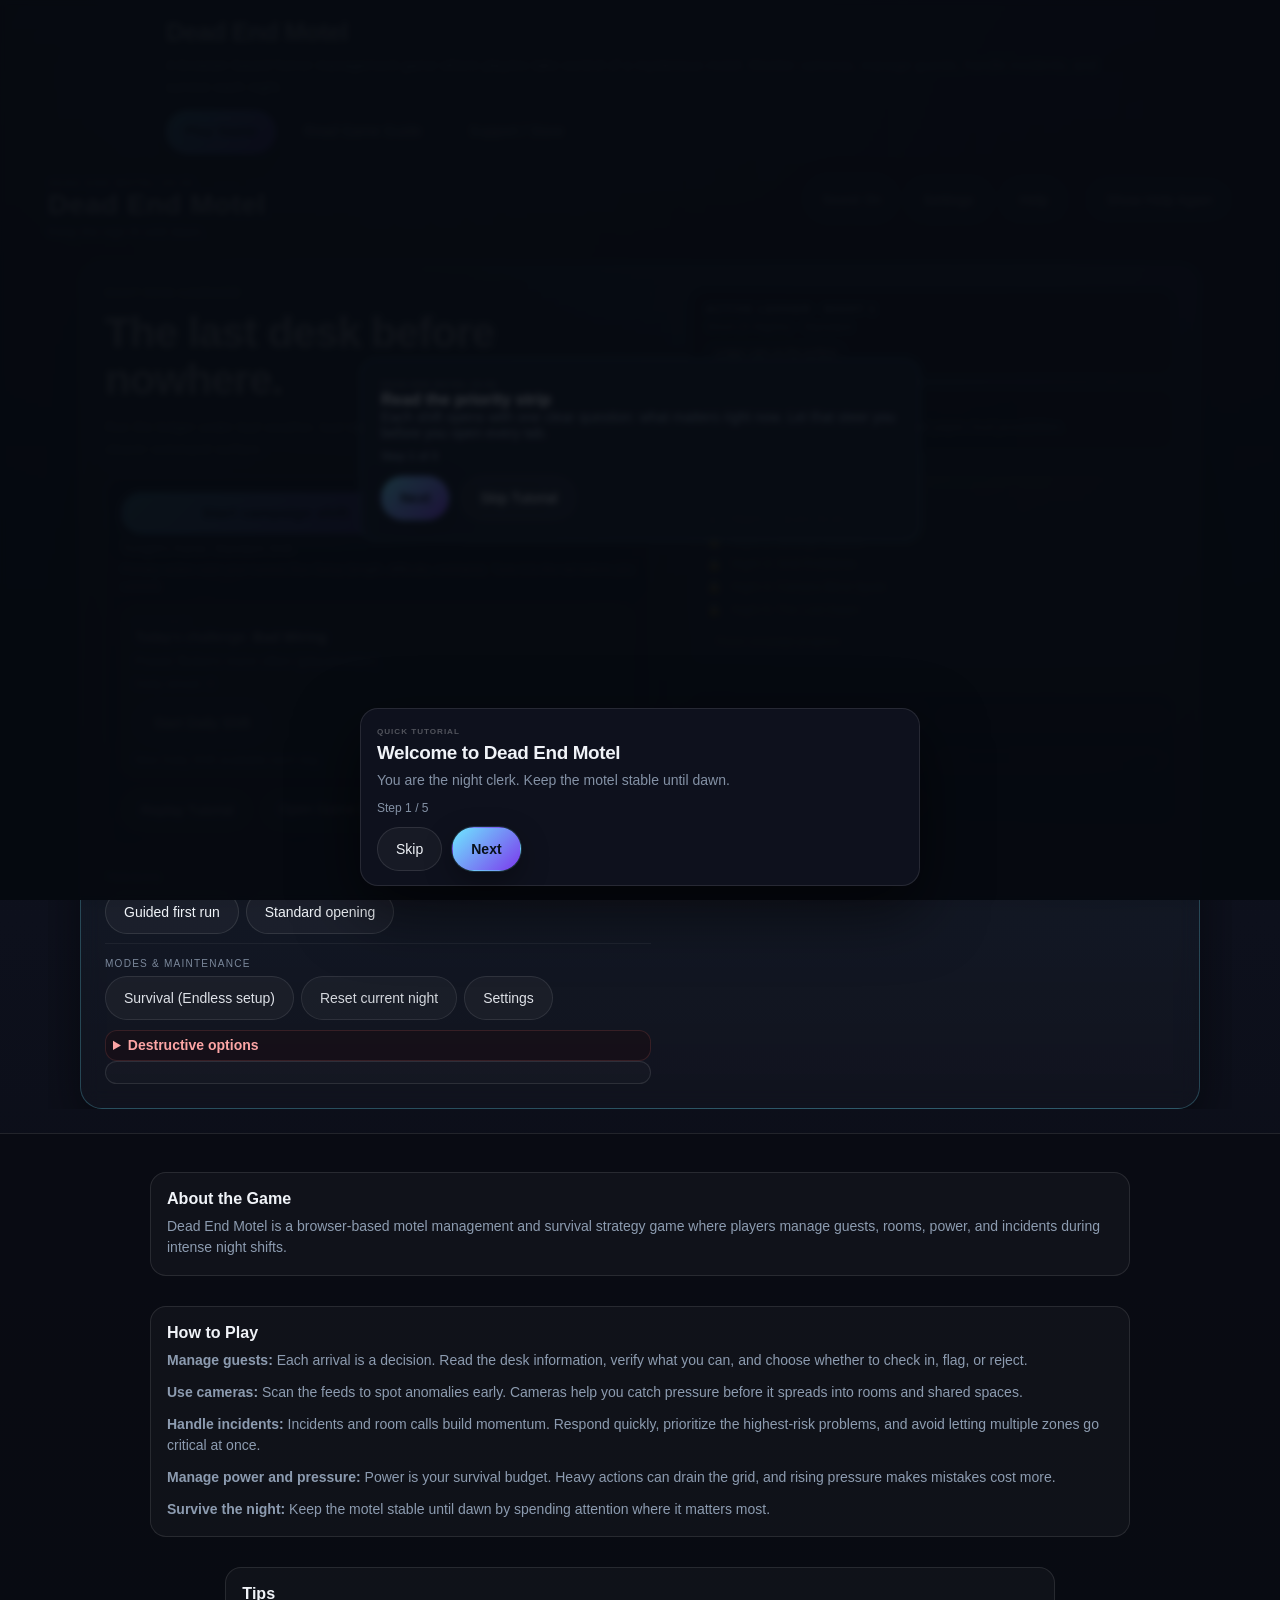
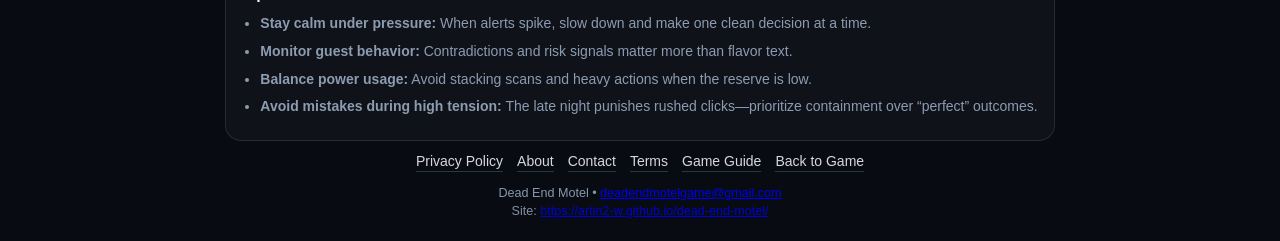
==== commit 0e0da8e7: "prepare public demo and viral retention build" ====
--- a/index.html
+++ b/index.html
@@ -5,6 +5,14 @@
   <meta name="viewport" content="width=device-width, initial-scale=1" />
   <meta name="description" content="Dead End Motel is a browser-based horror management game where you manage guests, cameras, power, and survive intense night shifts." />
   <title>Dead End Motel - Browser Horror Management Game</title>
+  <!-- Social preview (no og:image yet — add when an asset exists) -->
+  <meta property="og:title" content="Dead End Motel - Browser Horror Management Game" />
+  <meta property="og:description" content="Dead End Motel is a free browser horror management game where you manage guests, cameras, power, and survive strange night shifts." />
+  <meta property="og:type" content="website" />
+  <meta property="og:url" content="https://artin2-w.github.io/" />
+  <meta name="twitter:card" content="summary_large_image" />
+  <meta name="twitter:title" content="Dead End Motel" />
+  <meta name="twitter:description" content="Free browser horror management game about surviving the night shift." />
   <link rel="stylesheet" href="styles/base.css" />
   <link rel="stylesheet" href="styles/theme.css" />
   <link rel="stylesheet" href="styles/ui.css" />
@@ -211,7 +219,7 @@
   <div id="app" class="app-shell screen-main-menu v42-root v43-root v50-root v51-root">
     <header class="topbar topbar-v20 v42-topbar v43-topbar" role="banner">
       <div class="topbar-brand">
-        <p class="eyebrow">Dead End Motel v0.54</p>
+        <p class="eyebrow">Dead End Motel v0.55</p>
         <h1>Dead End Motel</h1>
         <p class="topbar-subtitle">Keep the sign lit until dawn.</p>
       </div>
@@ -269,6 +277,12 @@
                 <p class="v41-menu-guidance muted">
                   Primary action uses your current Run Setup (length, difficulty, contracts). Tune it in the rail before you commit.
                 </p>
+                <div id="dem-daily-card" class="dem-daily-card" aria-live="polite"></div>
+                <div class="v41-menu-btn-row v41-menu-btn-row-wrap" style="margin-top:10px;">
+                  <button id="dem-replay-tutorial-btn" type="button" class="button button-secondary">Replay Tutorial</button>
+                  <a class="button button-secondary" href="game-guide.html" style="text-decoration:none;">Open Game Guide</a>
+                  <button id="dem-feedback-btn" type="button" class="button button-utility">Feedback</button>
+                </div>
               </div>
 
               <div class="v41-menu-cluster v41-menu-cluster-training">
@@ -668,6 +682,7 @@
           <div class="hero-actions">
             <button id="next-night-btn" class="button button-primary">Continue to Night Prep</button>
             <button id="back-menu-btn" class="button button-secondary">Main Menu</button>
+            <button id="dem-copy-summary-result-btn" class="button button-secondary" type="button">Copy Result</button>
           </div>
         </div>
       </section>
@@ -792,6 +807,7 @@
             <button id="restart-night-btn" class="button button-primary">Retry Current Night</button>
             <button id="restart-campaign-btn" class="button button-warning">Restart Campaign</button>
             <button id="failure-menu-btn" class="button button-secondary">Main Menu</button>
+            <button id="dem-copy-failure-result-btn" class="button button-secondary" type="button">Copy Result</button>
           </div>
         </div>
       </section>
@@ -845,7 +861,7 @@
         </div>
       </section>
       <footer id="v51-desktop-status-footer" class="v51-desktop-status-footer" aria-hidden="true">
-        Control surface v0.54 — read risk first, then spend attention.
+        Control surface v0.55 — read risk first, then spend attention.
       </footer>
     </main>
     <div id="v43-guest-sticky-rail" class="v43-guest-sticky-rail" hidden aria-live="polite"></div>
@@ -862,8 +878,11 @@
   <div id="dem-unlock-toast" class="dem-unlock-toast" role="status" aria-live="assertive" aria-hidden="true" hidden></div>
 
   <div id="paypal-root"></div>
+  <div id="dem-overlay-root" aria-hidden="true"></div>
+  <div id="dem-toast" class="dem-toast" aria-live="polite" hidden></div>
 
   <script type="module" src="js/main.js"></script>
+  <script type="module" src="js/public-demo.js"></script>
   <!-- Adsterra disabled during AdSense review -->
   <!--
   <script src="https://pl29260444.profitablecpmratenetwork.com/3c/b6/5d/3cb65df83fb6964b959ef5f6499c8db8.js"></script>
--- a/styles/ui.css
+++ b/styles/ui.css
@@ -4726,6 +4726,113 @@
   font-size: 0.86rem;
 }
 
+/* v0.56 — Tutorial overlay + toast */
+#dem-overlay-root.dem-overlay-root {
+  position: fixed;
+  inset: 0;
+  z-index: 1600;
+  display: none;
+}
+#dem-overlay-root.dem-overlay-root.is-open {
+  display: block;
+}
+.dem-overlay-backdrop {
+  position: absolute;
+  inset: 0;
+  background: rgba(7, 10, 16, 0.82);
+  backdrop-filter: blur(3px);
+}
+.dem-overlay-card {
+  position: absolute;
+  inset: auto 14px 14px 14px;
+  max-width: 560px;
+  margin: 0 auto;
+  background: rgba(15, 18, 30, 0.97);
+  border: 1px solid rgba(255, 255, 255, 0.10);
+  border-radius: 18px;
+  box-shadow: 0 24px 64px rgba(0, 0, 0, 0.55);
+  padding: 18px 16px 14px;
+}
+.dem-overlay-title {
+  margin: 6px 0 6px;
+  font-size: 1.35rem;
+  letter-spacing: -0.02em;
+}
+.dem-overlay-body {
+  margin: 0;
+  line-height: 1.5;
+}
+.dem-overlay-progress {
+  margin-top: 10px;
+  font-size: 0.86rem;
+}
+.dem-overlay-actions {
+  display: flex;
+  flex-wrap: wrap;
+  gap: 10px;
+  margin-top: 12px;
+}
+.dem-overlay-actions .button {
+  min-height: 44px;
+}
+
+#dem-toast.dem-toast {
+  position: fixed;
+  left: 12px;
+  right: 12px;
+  bottom: 12px;
+  z-index: 1700;
+}
+.dem-toast-card {
+  max-width: 680px;
+  margin: 0 auto;
+  background: rgba(15, 18, 30, 0.97);
+  border: 1px solid rgba(255, 255, 255, 0.10);
+  border-radius: 16px;
+  box-shadow: 0 24px 64px rgba(0, 0, 0, 0.55);
+  padding: 12px 12px 10px;
+}
+.dem-toast-msg {
+  color: rgba(241, 245, 249, 0.95);
+  line-height: 1.45;
+}
+.dem-toast-actions {
+  display: flex;
+  flex-wrap: wrap;
+  gap: 10px;
+  margin-top: 10px;
+}
+.dem-toast-actions .button {
+  min-height: 44px;
+}
+
+/* v0.56 — Daily card (main menu) */
+.dem-daily-card {
+  margin-top: 10px;
+  padding: 12px 12px 10px;
+  border-radius: 16px;
+  background: rgba(255, 255, 255, 0.03);
+  border: 1px solid rgba(255, 255, 255, 0.10);
+}
+.dem-daily-title {
+  margin: 0;
+  line-height: 1.4;
+}
+.dem-daily-note {
+  margin: 6px 0 0;
+}
+.dem-daily-streak {
+  margin: 8px 0 0;
+  font-size: 0.9rem;
+}
+.dem-daily-actions {
+  margin-top: 10px;
+}
+.dem-daily-hint {
+  margin: 8px 0 0;
+  font-size: 0.86rem;
+}
+
 .cfo-panel {
   background: rgba(15, 18, 30, 0.97);
   border: 1px solid rgba(255, 255, 255, 0.10);
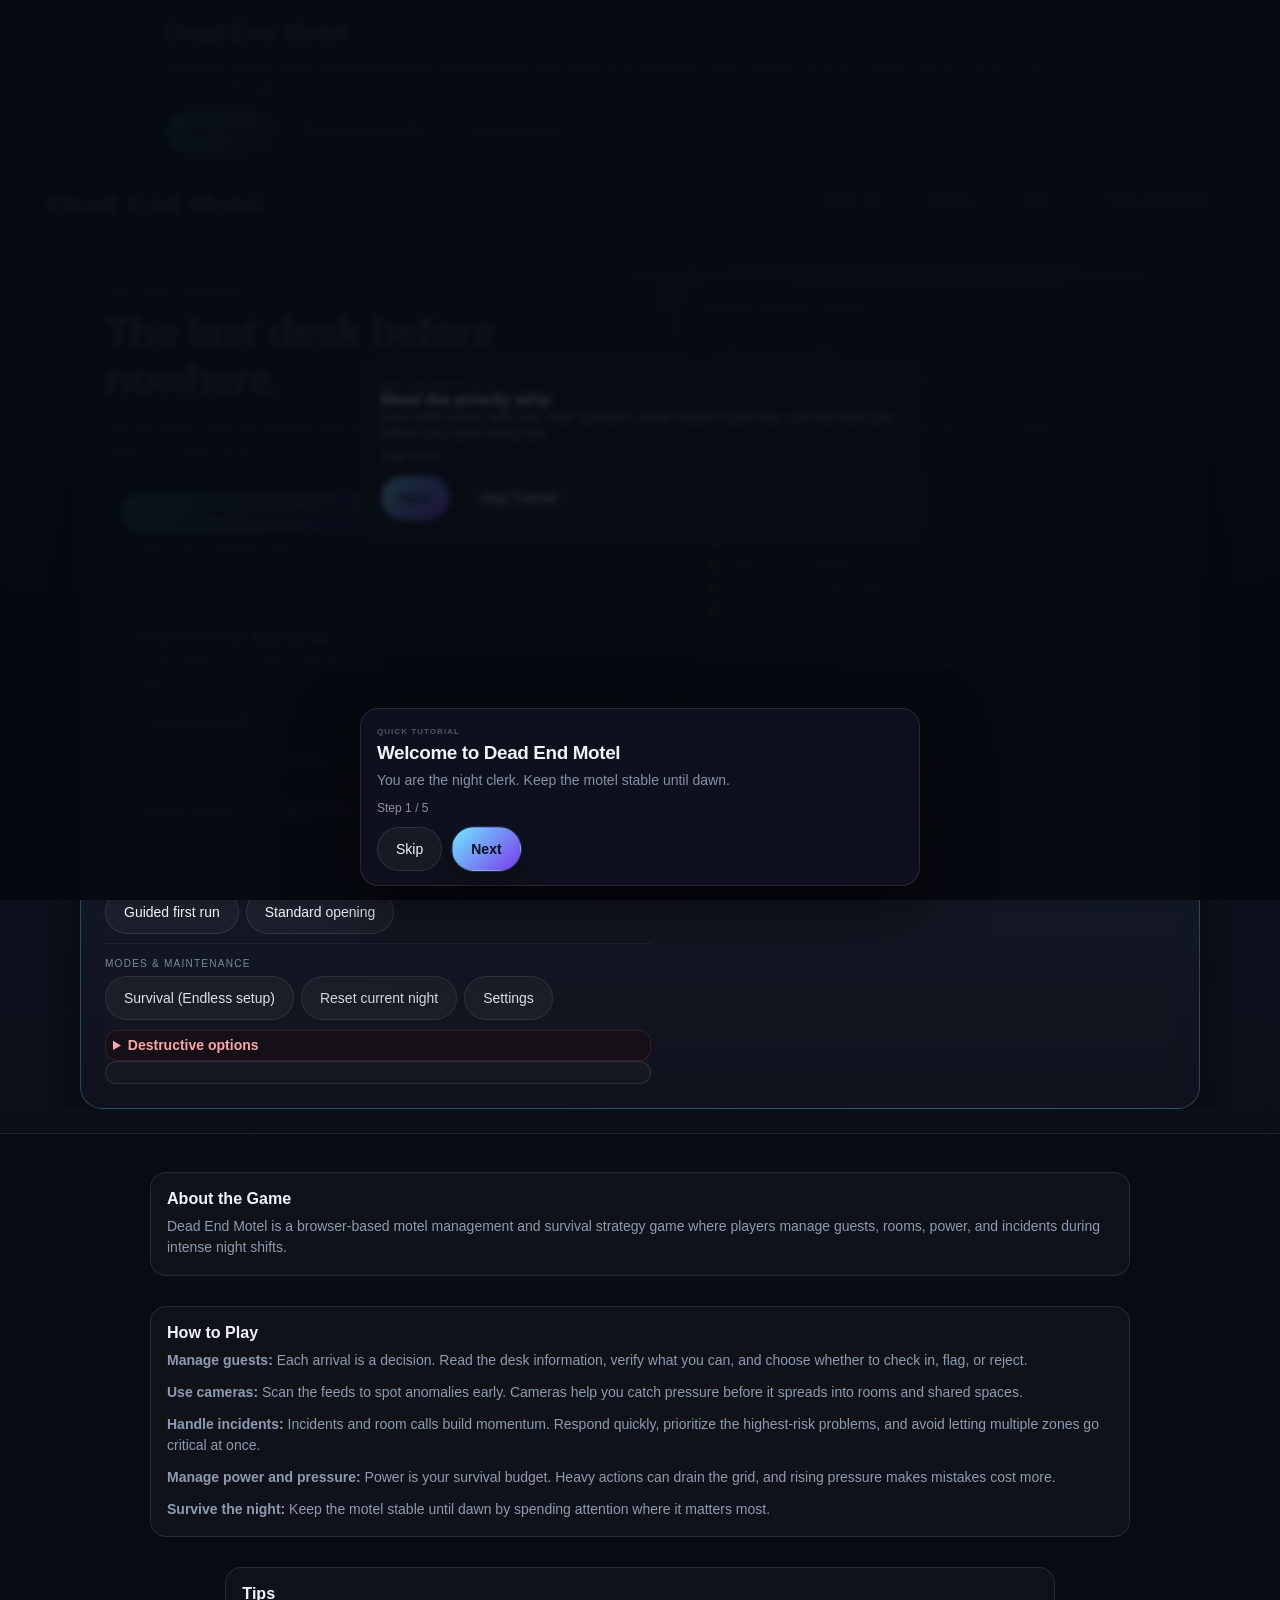
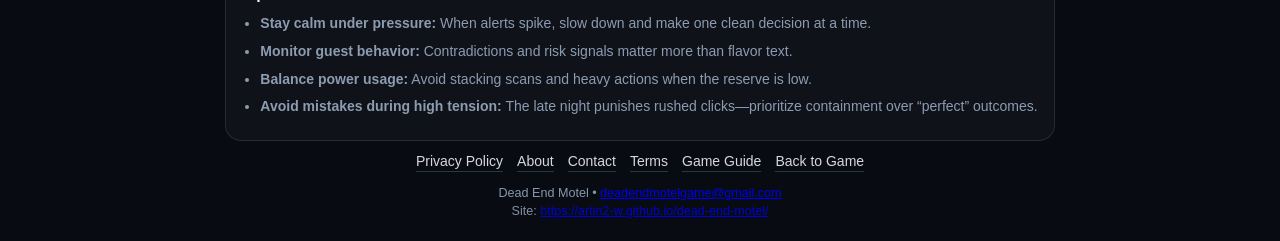
==== commit 9f05f9b5: "Add v0.56 guided handover and cinematic tension systems" ====
--- a/index.html
+++ b/index.html
@@ -5,6 +5,7 @@
   <meta name="viewport" content="width=device-width, initial-scale=1" />
   <meta name="description" content="Dead End Motel is a browser-based horror management game where you manage guests, cameras, power, and survive intense night shifts." />
   <title>Dead End Motel - Browser Horror Management Game</title>
+  <link rel="icon" href="data:image/svg+xml,%3Csvg xmlns='http://www.w3.org/2000/svg' viewBox='0 0 32 32'%3E%3Crect width='32' height='32' rx='4' fill='%23140d0a'/%3E%3Cpath fill='%23c4a882' d='M8 22V10h4l4 7 4-7h4v12h-3.5v-7.2L12.8 22H11.2L8.5 14.8V22z'/%3E%3C/svg%3E" />
   <!-- Social preview (no og:image yet — add when an asset exists) -->
   <meta property="og:title" content="Dead End Motel - Browser Horror Management Game" />
   <meta property="og:description" content="Dead End Motel is a free browser horror management game where you manage guests, cameras, power, and survive strange night shifts." />
@@ -41,6 +42,7 @@
   <link rel="stylesheet" href="styles/v43-control-surface.css" />
   <link rel="stylesheet" href="styles/v50-clarity.css" />
   <link rel="stylesheet" href="styles/v51-premium-surface.css" />
+  <link rel="stylesheet" href="styles/v56-cinematic.css" />
   <link rel="stylesheet" href="styles/monetization-store.css" />
   <!-- Popunder disabled during AdSense review to protect user experience. -->
   <!-- Adsterra Popunder: baseline monetization script. Not a rewarded-ad callback. -->
@@ -219,7 +221,7 @@
   <div id="app" class="app-shell screen-main-menu v42-root v43-root v50-root v51-root">
     <header class="topbar topbar-v20 v42-topbar v43-topbar" role="banner">
       <div class="topbar-brand">
-        <p class="eyebrow">Dead End Motel v0.55</p>
+        <p class="eyebrow">Dead End Motel v0.56</p>
         <h1>Dead End Motel</h1>
         <p class="topbar-subtitle">Keep the sign lit until dawn.</p>
       </div>
@@ -627,6 +629,7 @@
                 <div id="summary-v35-strip" class="summary-v35-strip" hidden></div>
                 <h3 id="summary-outcome-title" class="summary-outcome-title"></h3>
                 <p id="summary-outcome-note" class="summary-outcome-note"></p>
+                <div id="v56-summary-dossier" class="v56-summary-dossier" aria-label="Shift dossier"></div>
               </div>
             </section>
 
--- a/styles/v56-cinematic.css
+++ b/styles/v56-cinematic.css
@@ -0,0 +1,976 @@
+/**
+ * Dead End Motel v0.56 — Cinematic atmosphere + summary dossier + handover overlay.
+ * Subtle by default; stronger under data-v56-pressure="high".
+ */
+
+/* --- Global film layer (game screen only) --- */
+#app.screen-game-screen {
+  position: relative;
+}
+
+#app.screen-game-screen::before {
+  content: "";
+  pointer-events: none;
+  position: fixed;
+  inset: 0;
+  z-index: 6;
+  opacity: 0.068;
+  background-image: url("data:image/svg+xml,%3Csvg viewBox='0 0 160 160' xmlns='http://www.w3.org/2000/svg'%3E%3Cfilter id='n'%3E%3CfeTurbulence type='fractalNoise' baseFrequency='0.9' numOctaves='3' stitchTiles='stitch'/%3E%3C/filter%3E%3Crect width='100%25' height='100%25' filter='url(%23n)' opacity='0.55'/%3E%3C/svg%3E");
+  mix-blend-mode: overlay;
+}
+
+#app.screen-game-screen::after {
+  content: "";
+  pointer-events: none;
+  position: fixed;
+  inset: 0;
+  z-index: 5;
+  background: radial-gradient(ellipse at center, transparent 50%, rgba(0, 0, 0, 0.5) 100%);
+  opacity: 0.9;
+}
+
+/* Monitor shell + scanlines (game screen reads as a live CRT feed) */
+#app.screen-game-screen #game-screen {
+  position: relative;
+  border-radius: 5px;
+  box-shadow:
+    inset 0 0 0 1px rgba(130, 210, 170, 0.11),
+    inset 0 0 0 2px rgba(0, 0, 0, 0.52),
+    inset 0 0 0 3px rgba(0, 0, 0, 0.22),
+    inset 0 0 100px rgba(0, 0, 0, 0.34),
+    0 0 0 1px rgba(0, 0, 0, 0.35);
+}
+
+#app.screen-game-screen #game-screen::before {
+  content: "";
+  pointer-events: none;
+  position: absolute;
+  inset: 0;
+  z-index: 40;
+  opacity: 0.18;
+  background: repeating-linear-gradient(
+    0deg,
+    rgba(0, 0, 0, 0.14) 0px,
+    rgba(0, 0, 0, 0.14) 1px,
+    transparent 1px,
+    transparent 3px
+  );
+  mix-blend-mode: multiply;
+}
+
+/* --- Crisis panel edge feedback --- */
+#app.screen-game-screen[data-v56-pressure="mid"] #frontdesk-panel,
+#app.screen-game-screen[data-v56-pressure="mid"] #cameras-panel,
+#app.screen-game-screen[data-v56-pressure="mid"] #power-panel,
+#app.screen-game-screen[data-v56-pressure="mid"] #report-panel {
+  box-shadow: inset 0 0 0 1px rgba(255, 100, 50, 0.42), 0 0 26px rgba(180, 45, 12, 0.24);
+}
+
+#app.screen-game-screen[data-v56-pressure="high"] #frontdesk-panel,
+#app.screen-game-screen[data-v56-pressure="high"] #cameras-panel,
+#app.screen-game-screen[data-v56-pressure="high"] #power-panel,
+#app.screen-game-screen[data-v56-pressure="high"] #report-panel {
+  animation: v56-edge-pulse 2.8s ease-in-out infinite, v56-panel-edge-glow 2.2s ease-in-out infinite;
+  box-shadow: inset 0 0 0 2px rgba(255, 35, 15, 0.62), 0 0 34px rgba(220, 25, 8, 0.36);
+}
+
+@keyframes v56-edge-pulse {
+  0%,
+  100% {
+    filter: saturate(1);
+  }
+  50% {
+    filter: saturate(1.14);
+  }
+}
+
+@keyframes v56-panel-edge-glow {
+  0%,
+  100% {
+    box-shadow: inset 0 0 0 2px rgba(255, 45, 20, 0.58), 0 0 30px rgba(230, 35, 14, 0.32);
+  }
+  50% {
+    box-shadow: inset 0 0 0 2px rgba(255, 160, 95, 0.78), 0 0 52px rgba(255, 85, 45, 0.48);
+  }
+}
+
+/* High pressure — danger read on progress strip + pressure label (no layout change) */
+#app.screen-game-screen[data-v56-pressure="high"] .shift-progress-track {
+  animation: v56-pressure-progress-pulse 2.1s ease-in-out infinite;
+}
+
+@keyframes v56-pressure-progress-pulse {
+  0%,
+  100% {
+    box-shadow: inset 0 0 0 0 rgba(220, 60, 50, 0);
+  }
+  50% {
+    box-shadow: inset 0 0 0 1px rgba(248, 90, 80, 0.32), 0 0 14px rgba(180, 40, 30, 0.14);
+  }
+}
+
+#app.screen-game-screen[data-v56-pressure="high"]:not([data-v56-power-crit="1"]) #shift-pressure-label {
+  animation: v56-pressure-label-glow 2.1s ease-in-out infinite;
+}
+
+#app.screen-game-screen[data-v56-pressure="high"] #shift-progress-fill {
+  animation: v56-shift-progress-pressure-pulse 2s ease-in-out infinite;
+}
+
+@keyframes v56-pressure-label-glow {
+  0%,
+  100% {
+    text-shadow: none;
+  }
+  50% {
+    text-shadow: 0 0 12px rgba(248, 113, 113, 0.55);
+  }
+}
+
+@keyframes v56-shift-progress-pressure-pulse {
+  0%,
+  100% {
+    opacity: 1;
+    filter: brightness(1);
+  }
+  50% {
+    opacity: 0.92;
+    filter: brightness(1.06);
+  }
+}
+
+@keyframes v56-pressure-banner-edge-pulse {
+  0%,
+  100% {
+    box-shadow:
+      0 0 0 1px rgba(0, 0, 0, 0.4),
+      0 0 18px rgba(200, 40, 22, 0.22),
+      inset 0 1px 0 rgba(255, 200, 190, 0.08);
+  }
+  50% {
+    box-shadow:
+      0 0 0 1px rgba(0, 0, 0, 0.4),
+      0 0 28px rgba(255, 80, 50, 0.38),
+      inset 0 1px 0 rgba(255, 220, 210, 0.12);
+  }
+}
+
+/* Banners sit in flow at top of primary status block */
+#app.screen-game-screen[data-v56-pressure="high"] .shift-primary-block,
+#app.screen-game-screen[data-v56-power-low="1"] .shift-primary-block {
+  position: relative;
+}
+
+/* High pressure only (no power-low): headline banner in ::before */
+#app.screen-game-screen[data-v56-pressure="high"]:not([data-v56-power-low="1"]) .shift-primary-block::before {
+  content: "PRESSURE RISING\AStaff reports are unstable. Incidents may escalate.";
+  white-space: pre-line;
+  display: block;
+  margin: 0 0 10px;
+  padding: 9px 12px;
+  border-radius: 5px;
+  font-size: 0.74rem;
+  line-height: 1.4;
+  font-weight: 600;
+  letter-spacing: 0.03em;
+  text-transform: none;
+  color: #fff2ed;
+  background: linear-gradient(90deg, rgba(92, 14, 10, 0.88), rgba(42, 6, 4, 0.92));
+  border: 1px solid rgba(255, 110, 80, 0.55);
+  box-shadow:
+    0 0 0 1px rgba(0, 0, 0, 0.42),
+    0 0 22px rgba(210, 45, 28, 0.32),
+    inset 0 1px 0 rgba(255, 200, 190, 0.1);
+  text-shadow: 0 0 10px rgba(248, 113, 113, 0.4);
+  animation: v56-banner-soft-flicker 2.8s steps(2, end) infinite, v56-pressure-banner-edge-pulse 2.2s ease-in-out infinite;
+}
+
+#app.screen-game-screen[data-v56-pressure="high"]:not([data-v56-power-low="1"]) .shift-primary-block::before::first-line {
+  font-size: 0.86rem;
+  font-weight: 800;
+  letter-spacing: 0.14em;
+  text-transform: uppercase;
+  color: #fff7f2;
+}
+
+/* High + low (not critical): stacked power + pressure copy in one top banner */
+#app.screen-game-screen[data-v56-pressure="high"][data-v56-power-low="1"]:not([data-v56-power-crit="1"])
+  .shift-primary-block::before {
+  content: "POWER FEED STRAINED\ASystems may flicker. Camera reliability reduced.\A\APRESSURE RISING\AStaff reports are unstable. Incidents may escalate.";
+  white-space: pre-line;
+  display: block;
+  margin: 0 0 10px;
+  padding: 10px 12px;
+  border-radius: 5px;
+  font-size: 0.72rem;
+  line-height: 1.42;
+  font-weight: 600;
+  letter-spacing: 0.03em;
+  text-transform: none;
+  color: #fff4ea;
+  background: linear-gradient(
+    135deg,
+    rgba(88, 36, 8, 0.9) 0%,
+    rgba(55, 22, 6, 0.92) 42%,
+    rgba(72, 12, 8, 0.92) 58%,
+    rgba(38, 8, 5, 0.94) 100%
+  );
+  border: 1px solid rgba(255, 150, 90, 0.45);
+  box-shadow:
+    0 0 0 1px rgba(0, 0, 0, 0.4),
+    0 0 26px rgba(251, 160, 60, 0.22),
+    0 0 18px rgba(220, 50, 30, 0.18),
+    inset 0 1px 0 rgba(255, 230, 200, 0.1);
+  text-shadow: 0 0 8px rgba(0, 0, 0, 0.45);
+  animation: v56-banner-soft-flicker 2.8s steps(2, end) infinite, v56-power-banner-amber-pulse 2.4s ease-in-out infinite,
+    v56-pressure-banner-edge-pulse 2.3s ease-in-out infinite;
+}
+
+#app.screen-game-screen[data-v56-pressure="high"][data-v56-power-low="1"]:not([data-v56-power-crit="1"])
+  .shift-primary-block::before::first-line {
+  font-size: 0.82rem;
+  font-weight: 800;
+  letter-spacing: 0.14em;
+  text-transform: uppercase;
+  color: #fff8e8;
+}
+
+/* High + critical reserve: keep crisis lead, append pressure guidance */
+#app.screen-game-screen[data-v56-pressure="high"][data-v56-power-crit="1"] .shift-primary-block::before {
+  content: "RESERVE CRITICAL\AExpect brownouts on heavy draws.\A\APRESSURE RISING\AStaff reports are unstable. Incidents may escalate.";
+  white-space: pre-line;
+  display: block;
+  margin: 0 0 10px;
+  padding: 10px 12px;
+  border-radius: 5px;
+  font-size: 0.72rem;
+  line-height: 1.42;
+  font-weight: 600;
+  letter-spacing: 0.03em;
+  text-transform: none;
+  color: #fff4f0;
+  background: linear-gradient(135deg, rgba(110, 16, 10, 0.92), rgba(48, 8, 5, 0.95));
+  border: 1px solid rgba(248, 113, 113, 0.6);
+  box-shadow:
+    0 0 0 1px rgba(0, 0, 0, 0.45),
+    0 0 26px rgba(248, 80, 70, 0.35),
+    inset 0 1px 0 rgba(255, 210, 200, 0.1);
+  text-shadow: 0 0 10px rgba(248, 113, 113, 0.35);
+  animation: v56-banner-soft-flicker 2.2s steps(3, end) infinite, v56-pressure-banner-edge-pulse 2.1s ease-in-out infinite;
+}
+
+#app.screen-game-screen[data-v56-pressure="high"][data-v56-power-crit="1"] .shift-primary-block::before::first-line {
+  font-size: 0.82rem;
+  font-weight: 800;
+  letter-spacing: 0.12em;
+  text-transform: uppercase;
+  color: #fff8f5;
+}
+
+/* --- Power flicker --- */
+#app.screen-game-screen[data-v56-power-low="1"] .meter-track {
+  animation: v56-flicker 4.2s steps(2, end) infinite;
+}
+
+#app.screen-game-screen[data-v56-power-low="1"] #power-meter-fill {
+  animation: v56-flicker 3s steps(2, end) infinite, v56-meter-amber-pulse 1.7s ease-in-out infinite;
+}
+
+#app.screen-game-screen[data-v56-power-crit="1"] .meter-track,
+#app.screen-game-screen[data-v56-power-crit="1"] #power-meter-fill {
+  animation: v56-flicker 2.1s steps(3, end) infinite;
+}
+
+@keyframes v56-flicker {
+  0% {
+    opacity: 1;
+  }
+  40% {
+    opacity: 0.72;
+  }
+  42% {
+    opacity: 0.94;
+  }
+  55% {
+    opacity: 0.78;
+  }
+  100% {
+    opacity: 1;
+  }
+}
+
+@keyframes v56-meter-amber-pulse {
+  0%,
+  100% {
+    filter: brightness(1);
+    box-shadow: inset 0 0 0 0 rgba(251, 191, 36, 0);
+  }
+  50% {
+    filter: brightness(1.09);
+    box-shadow: inset 0 0 12px rgba(251, 191, 36, 0.38);
+  }
+}
+
+/* Power warning strip at top of shift ribbon (readable, not fullscreen) */
+/* Low power only (no high-pressure banner consuming this slot) */
+#app.screen-game-screen[data-v56-power-low="1"]:not([data-v56-power-crit="1"]):not([data-v56-pressure="high"])
+  .shift-primary-block::before {
+  content: "POWER FEED STRAINED\ASystems may flicker. Camera reliability reduced.";
+  white-space: pre-line;
+  display: block;
+  margin: 0 0 10px;
+  padding: 10px 12px;
+  border-radius: 5px;
+  font-size: 0.74rem;
+  line-height: 1.4;
+  font-weight: 600;
+  letter-spacing: 0.03em;
+  text-transform: none;
+  color: #fff6ea;
+  background: linear-gradient(90deg, rgba(95, 40, 8, 0.78), rgba(52, 24, 6, 0.85));
+  border: 1px solid rgba(251, 191, 36, 0.58);
+  box-shadow:
+    0 0 0 1px rgba(0, 0, 0, 0.38),
+    0 0 24px rgba(251, 191, 36, 0.32),
+    inset 0 1px 0 rgba(255, 240, 200, 0.12);
+  text-shadow: 0 0 10px rgba(251, 191, 36, 0.32);
+  animation: v56-banner-soft-flicker 3.2s steps(2, end) infinite, v56-power-banner-amber-pulse 2.4s ease-in-out infinite;
+}
+
+#app.screen-game-screen[data-v56-power-low="1"]:not([data-v56-power-crit="1"]):not([data-v56-pressure="high"])
+  .shift-primary-block::before::first-line {
+  font-size: 0.84rem;
+  font-weight: 800;
+  letter-spacing: 0.14em;
+  text-transform: uppercase;
+  color: #fff8e8;
+}
+
+/* Critical reserve only (no high-pressure combined strip) */
+#app.screen-game-screen[data-v56-power-crit="1"]:not([data-v56-pressure="high"]) .shift-primary-block::before {
+  content: "RESERVE CRITICAL\AExpect brownouts on heavy draws.";
+  white-space: pre-line;
+  display: block;
+  margin: 0 0 10px;
+  padding: 10px 12px;
+  border-radius: 5px;
+  font-size: 0.74rem;
+  line-height: 1.4;
+  font-weight: 600;
+  letter-spacing: 0.03em;
+  text-transform: none;
+  color: #fffaf5;
+  background: linear-gradient(90deg, rgba(120, 18, 10, 0.86), rgba(55, 8, 6, 0.9));
+  border: 1px solid rgba(248, 113, 113, 0.68);
+  box-shadow:
+    0 0 0 1px rgba(0, 0, 0, 0.42),
+    0 0 26px rgba(248, 113, 113, 0.38),
+    inset 0 1px 0 rgba(255, 220, 210, 0.1);
+  text-shadow: 0 0 12px rgba(248, 113, 113, 0.42);
+  animation: v56-banner-soft-flicker 2.2s steps(3, end) infinite;
+}
+
+#app.screen-game-screen[data-v56-power-crit="1"]:not([data-v56-pressure="high"]) .shift-primary-block::before::first-line {
+  font-size: 0.84rem;
+  font-weight: 800;
+  letter-spacing: 0.12em;
+  text-transform: uppercase;
+  color: #fff8f5;
+}
+
+@keyframes v56-power-banner-amber-pulse {
+  0%,
+  100% {
+    box-shadow:
+      0 0 0 1px rgba(0, 0, 0, 0.35),
+      0 0 16px rgba(251, 191, 36, 0.22),
+      inset 0 1px 0 rgba(255, 240, 200, 0.12);
+  }
+  50% {
+    box-shadow:
+      0 0 0 1px rgba(0, 0, 0, 0.35),
+      0 0 28px rgba(251, 191, 36, 0.42),
+      inset 0 1px 0 rgba(255, 240, 200, 0.16);
+  }
+}
+
+/* Low power — amber halo on power panel when high pressure is not driving the same element */
+#app.screen-game-screen[data-v56-power-low="1"]:not([data-v56-pressure="high"]) #power-panel {
+  animation: v56-power-panel-amber-pulse 2.4s ease-in-out infinite;
+}
+
+/* High + low: stack crisis panel animation with a readable amber outline on Power */
+#app.screen-game-screen[data-v56-power-low="1"][data-v56-pressure="high"] #power-panel {
+  outline: 2px solid rgba(251, 191, 36, 0.42);
+  outline-offset: 3px;
+  animation: v56-edge-pulse 2.8s ease-in-out infinite, v56-panel-edge-glow 2.2s ease-in-out infinite,
+    v56-power-panel-amber-outline-pulse 2.3s ease-in-out infinite;
+}
+
+@keyframes v56-power-panel-amber-outline-pulse {
+  0%,
+  100% {
+    outline-color: rgba(251, 191, 36, 0.28);
+  }
+  50% {
+    outline-color: rgba(255, 210, 120, 0.75);
+  }
+}
+
+/* Status ribbon: amber (power stress), danger (pressure), or both */
+#app.screen-game-screen[data-v56-power-low="1"]:not([data-v56-pressure="high"]) .shift-status-card.v41-shift-ribbon {
+  animation: v56-status-ribbon-amber-pulse 2.4s ease-in-out infinite;
+}
+
+#app.screen-game-screen[data-v56-pressure="high"]:not([data-v56-power-low="1"]):not([data-v56-power-crit="1"])
+  .shift-status-card.v41-shift-ribbon {
+  animation: v56-status-ribbon-danger-pulse 2s ease-in-out infinite;
+}
+
+#app.screen-game-screen[data-v56-pressure="high"][data-v56-power-low="1"] .shift-status-card.v41-shift-ribbon {
+  animation: v56-status-ribbon-amber-pulse 2.4s ease-in-out infinite, v56-status-ribbon-danger-pulse 2s ease-in-out infinite;
+}
+
+@keyframes v56-power-panel-amber-pulse {
+  0%,
+  100% {
+    box-shadow:
+      0 18px 48px rgba(0, 0, 0, 0.45),
+      0 0 0 1px rgba(251, 191, 36, 0.22),
+      0 0 12px rgba(251, 191, 36, 0.12);
+  }
+  50% {
+    box-shadow:
+      0 18px 48px rgba(0, 0, 0, 0.45),
+      0 0 0 1px rgba(251, 191, 36, 0.48),
+      0 0 32px rgba(251, 191, 36, 0.28);
+  }
+}
+
+@keyframes v56-status-ribbon-amber-pulse {
+  0%,
+  100% {
+    box-shadow:
+      0 18px 48px rgba(0, 0, 0, 0.45),
+      0 0 0 0 rgba(251, 191, 36, 0);
+  }
+  50% {
+    box-shadow:
+      0 18px 48px rgba(0, 0, 0, 0.45),
+      0 0 0 1px rgba(251, 191, 36, 0.28),
+      0 0 26px rgba(251, 191, 36, 0.18);
+  }
+}
+
+@keyframes v56-status-ribbon-danger-pulse {
+  0%,
+  100% {
+    box-shadow:
+      0 18px 48px rgba(0, 0, 0, 0.45),
+      0 0 0 0 rgba(248, 80, 60, 0);
+  }
+  50% {
+    box-shadow:
+      0 18px 48px rgba(0, 0, 0, 0.45),
+      0 0 0 1px rgba(248, 90, 70, 0.35),
+      0 0 28px rgba(200, 35, 22, 0.22);
+  }
+}
+
+#app.screen-game-screen[data-v56-power-crit="1"] #shift-pressure-label {
+  animation: v56-flicker 2.4s steps(3, end) infinite;
+}
+
+@keyframes v56-banner-soft-flicker {
+  0%,
+  100% {
+    opacity: 1;
+  }
+  50% {
+    opacity: 0.88;
+  }
+}
+
+/* --- Camera glitch read --- */
+#app.screen-game-screen[data-v56-cam-glitch="1"] #cameras-panel {
+  position: relative;
+}
+
+#app.screen-game-screen[data-v56-cam-glitch="1"] #cameras-panel::before {
+  content: "";
+  pointer-events: none;
+  position: absolute;
+  inset: 0;
+  z-index: 25;
+  opacity: 0.34;
+  mix-blend-mode: overlay;
+  background-image: url("data:image/svg+xml,%3Csvg viewBox='0 0 120 120' xmlns='http://www.w3.org/2000/svg'%3E%3Cfilter id='g'%3E%3CfeTurbulence type='fractalNoise' baseFrequency='0.95' numOctaves='2' stitchTiles='stitch'/%3E%3C/filter%3E%3Crect width='100%25' height='100%25' filter='url(%23g)' opacity='0.7'/%3E%3C/svg%3E");
+  animation: v56-cam-noise-drift 0.32s steps(3) infinite;
+}
+
+#app.screen-game-screen[data-v56-cam-glitch="1"] #cameras-panel::after {
+  content: "SIGNAL CORRUPTION — LOG ONLY";
+  pointer-events: none;
+  position: absolute;
+  top: 6px;
+  left: 50%;
+  transform: translateX(-50%);
+  z-index: 26;
+  padding: 6px 14px;
+  font-size: 0.72rem;
+  letter-spacing: 0.18em;
+  font-weight: 750;
+  color: #fff2e6;
+  text-shadow:
+    0 0 12px rgba(0, 0, 0, 1),
+    0 0 18px rgba(248, 113, 113, 0.55);
+  background: rgba(8, 2, 2, 0.78);
+  border: 1px solid rgba(251, 113, 133, 0.65);
+  border-radius: 3px;
+  box-shadow:
+    0 0 0 1px rgba(0, 0, 0, 0.5),
+    0 0 20px rgba(248, 80, 80, 0.35);
+  animation: v56-signal-chip-pulse 1.1s ease-in-out infinite;
+}
+
+@keyframes v56-signal-chip-pulse {
+  0%,
+  100% {
+    opacity: 1;
+    filter: brightness(1);
+  }
+  50% {
+    opacity: 0.94;
+    filter: brightness(1.12);
+  }
+}
+
+#app.screen-game-screen[data-v56-cam-glitch="1"] #camera-grid,
+#app.screen-game-screen[data-v56-cam-glitch="1"] #v50-camera-wall-drawer {
+  animation: v56-cam-glitch 2.6s ease-in-out infinite;
+}
+
+/* Extra jitter on individual feed tiles (stacks with grid glitch) */
+#app.screen-game-screen[data-v56-cam-glitch="1"] #cameras-panel .camera-card {
+  animation: v56-cam-card-jitter 0.42s steps(2, end) infinite;
+}
+
+@keyframes v56-cam-noise-drift {
+  to {
+    transform: translate3d(-3%, 2%, 0);
+  }
+}
+
+@keyframes v56-cam-glitch {
+  0%,
+  100% {
+    filter: contrast(1) saturate(1) hue-rotate(0deg);
+    transform: translate(0, 0) skewX(0deg);
+  }
+  20% {
+    filter: contrast(1.14) saturate(0.82) hue-rotate(-5deg);
+    transform: translate(-1px, 0.5px) skewX(-0.35deg);
+  }
+  40% {
+    filter: contrast(0.9) saturate(1.14) hue-rotate(6deg);
+    transform: translate(1px, -0.5px) skewX(0.4deg);
+  }
+  60% {
+    filter: contrast(1.1) saturate(0.78) hue-rotate(-4deg);
+    transform: translate(-0.5px, 0) skewX(-0.2deg);
+  }
+}
+
+@keyframes v56-cam-card-jitter {
+  0%,
+  100% {
+    transform: translate(0, 0) scale(1);
+    filter: brightness(1);
+  }
+  25% {
+    transform: translate(0.5px, -0.5px) scale(1.004);
+    filter: brightness(1.03);
+  }
+  50% {
+    transform: translate(-0.5px, 0.5px) scale(0.998);
+    filter: brightness(0.97);
+  }
+  75% {
+    transform: translate(0.5px, 0.5px) scale(1.002);
+    filter: brightness(1.02);
+  }
+}
+
+/* --- Shift handover overlay --- */
+.v56-handover-overlay {
+  position: fixed;
+  inset: 0;
+  z-index: 2200;
+  display: flex;
+  align-items: center;
+  justify-content: center;
+  padding: 20px 16px;
+  background: rgba(3, 4, 8, 0.82);
+  backdrop-filter: blur(2px);
+}
+
+.v56-handover-card {
+  max-width: 520px;
+  width: 100%;
+  border: 1px solid rgba(255, 120, 60, 0.35);
+  background: linear-gradient(165deg, rgba(12, 10, 8, 0.98), rgba(6, 5, 4, 0.99));
+  box-shadow: 0 0 0 1px rgba(0, 0, 0, 0.6), 0 24px 60px rgba(0, 0, 0, 0.55);
+  padding: 22px 20px 18px;
+  border-radius: 4px;
+  color: #e8dcc8;
+}
+
+.v56-handover-kicker {
+  font-size: 0.72rem;
+  letter-spacing: 0.14em;
+  text-transform: uppercase;
+  color: rgba(255, 160, 100, 0.85);
+  margin: 0 0 8px;
+}
+
+.v56-handover-title {
+  margin: 0 0 12px;
+  font-size: 1.35rem;
+  font-weight: 650;
+  color: #ffe8d0;
+}
+
+.v56-handover-body {
+  margin: 0 0 18px;
+  line-height: 1.55;
+  font-size: 0.98rem;
+  color: rgba(230, 220, 200, 0.92);
+}
+
+.v56-handover-actions {
+  display: flex;
+  flex-wrap: wrap;
+  gap: 10px;
+  justify-content: flex-end;
+}
+
+.v56-handover-meta {
+  margin: 14px 0 0;
+  font-size: 0.78rem;
+}
+
+/* --- Summary dossier --- */
+#v56-summary-dossier {
+  margin-top: 18px;
+  padding-top: 4px;
+}
+
+#summary-screen #v56-summary-dossier {
+  scroll-margin-top: 12px;
+}
+
+.v56-dossier-strip-intro {
+  margin-bottom: 12px;
+  padding: 10px 12px;
+  border-radius: 6px;
+  border-left: 3px solid rgba(251, 191, 36, 0.8);
+  background: linear-gradient(90deg, rgba(30, 22, 12, 0.75), rgba(12, 14, 22, 0.55));
+}
+
+.v56-dossier-strip-kicker {
+  display: block;
+  margin-bottom: 4px;
+  font-size: 0.68rem;
+  letter-spacing: 0.14em;
+  text-transform: uppercase;
+  color: rgba(251, 191, 36, 0.9);
+}
+
+.v56-dossier-strip-title {
+  margin: 0;
+  font-size: 1.05rem;
+  font-weight: 650;
+  letter-spacing: -0.02em;
+  color: rgba(248, 250, 252, 0.96);
+}
+
+.v56-dossier-grid {
+  display: grid;
+  gap: 12px;
+  grid-template-columns: repeat(auto-fit, minmax(220px, 1fr));
+}
+
+.v56-dossier-panel {
+  border: 1px solid rgba(255, 255, 255, 0.14);
+  border-radius: 12px;
+  padding: 12px 14px;
+  background: rgba(8, 10, 18, 0.62);
+}
+
+#summary-screen .v56-dossier-panel {
+  background: rgba(10, 12, 22, 0.9);
+  border-color: rgba(148, 163, 184, 0.24);
+  box-shadow: 0 0 0 1px rgba(0, 0, 0, 0.35);
+}
+
+.v56-dossier-heading {
+  margin: 0 0 10px;
+  font-size: 0.82rem;
+  letter-spacing: 0.06em;
+  text-transform: uppercase;
+  color: rgba(148, 163, 184, 0.95);
+}
+
+.v56-dossier-row {
+  display: grid;
+  grid-template-columns: 110px 1fr 72px;
+  gap: 8px;
+  align-items: center;
+  margin-bottom: 8px;
+  font-size: 0.85rem;
+}
+
+.v56-dossier-label {
+  color: rgba(226, 232, 240, 0.88);
+}
+
+.v56-dossier-vals {
+  text-align: right;
+  font-variant-numeric: tabular-nums;
+  color: rgba(148, 163, 184, 0.95);
+}
+
+.v56-dossier-bar {
+  position: relative;
+  height: 10px;
+  border-radius: 6px;
+  background: rgba(15, 23, 42, 0.9);
+  border: 1px solid rgba(255, 255, 255, 0.08);
+  overflow: hidden;
+}
+
+.v56-dossier-bar-mid {
+  position: absolute;
+  top: 2px;
+  height: 6px;
+  border-radius: 4px;
+  background: linear-gradient(90deg, rgba(56, 189, 248, 0.35), rgba(251, 191, 36, 0.45));
+}
+
+.v56-dossier-bar-dot {
+  position: absolute;
+  top: 50%;
+  width: 8px;
+  height: 8px;
+  margin: -4px 0 0 -4px;
+  border-radius: 50%;
+  background: rgba(148, 163, 184, 0.95);
+  border: 1px solid rgba(0, 0, 0, 0.35);
+}
+
+.v56-dossier-bar-dot-end.is-drain {
+  background: rgba(248, 113, 113, 0.95);
+}
+.v56-dossier-bar-dot-end.is-gain {
+  background: rgba(74, 222, 128, 0.95);
+}
+.v56-dossier-bar-dot-end.is-flat {
+  background: rgba(226, 232, 240, 0.85);
+}
+
+.v56-dossier-foot {
+  margin: 8px 0 0;
+  font-size: 0.78rem;
+}
+
+.v56-dossier-incident-detail {
+  margin: 0;
+  line-height: 1.45;
+  color: rgba(226, 232, 240, 0.92);
+}
+
+.v56-cctv-frame {
+  position: relative;
+  height: 120px;
+  border-radius: 8px;
+  overflow: hidden;
+  background: #050508;
+  border: 1px solid rgba(255, 255, 255, 0.12);
+}
+
+.v56-cctv-snow {
+  position: absolute;
+  inset: 0;
+  opacity: 0.48;
+  mix-blend-mode: screen;
+  background-image: url("data:image/svg+xml,%3Csvg viewBox='0 0 200 200' xmlns='http://www.w3.org/2000/svg'%3E%3Cfilter id='s'%3E%3CfeTurbulence type='fractalNoise' baseFrequency='0.8' numOctaves='2' stitchTiles='stitch'/%3E%3C/filter%3E%3Crect width='100%25' height='100%25' filter='url(%23s)'/%3E%3C/svg%3E");
+  animation: v56-snow-drift 0.4s steps(4) infinite;
+}
+
+@keyframes v56-snow-drift {
+  to {
+    transform: translate3d(-4%, -2%, 0);
+  }
+}
+
+.v56-cctv-caption {
+  position: absolute;
+  left: 8px;
+  bottom: 6px;
+  font-size: 0.68rem;
+  letter-spacing: 0.12em;
+  text-transform: uppercase;
+  color: rgba(251, 191, 36, 0.85);
+  text-shadow: 0 1px 2px rgba(0, 0, 0, 0.8);
+}
+
+.v56-cctv-note {
+  margin: 8px 0 0;
+  font-size: 0.75rem;
+}
+
+/* Ambient alerts — readable “live log” emphasis */
+#app.screen-game-screen #live-alert-strip .live-alert-v56-ambient {
+  border-left: 3px solid rgba(251, 191, 36, 0.85);
+  box-shadow: inset 0 0 0 1px rgba(251, 191, 36, 0.12), 0 0 14px rgba(251, 191, 36, 0.08);
+}
+
+/* Dev-only v56 HUD (localhost / ?demDebug=1 / __DEM_DEV__) */
+.v56-dev-shortcuts-hud {
+  position: fixed;
+  right: 10px;
+  bottom: 10px;
+  z-index: 2000;
+  font-family: system-ui, sans-serif;
+  font-size: 0.72rem;
+  color: rgba(248, 250, 252, 0.92);
+}
+
+.v56-dev-shortcuts-toggle {
+  display: block;
+  min-width: 2.25rem;
+  padding: 4px 8px;
+  border-radius: 4px;
+  border: 1px solid rgba(148, 163, 184, 0.35);
+  background: rgba(15, 23, 42, 0.88);
+  color: inherit;
+  cursor: pointer;
+  opacity: 0.55;
+}
+
+.v56-dev-shortcuts-toggle:hover,
+.v56-dev-shortcuts-toggle:focus-visible {
+  opacity: 1;
+  outline: 2px solid rgba(56, 189, 248, 0.5);
+}
+
+.v56-dev-shortcuts-panel {
+  margin-top: 6px;
+  max-width: 220px;
+  padding: 8px 10px;
+  border-radius: 6px;
+  border: 1px solid rgba(148, 163, 184, 0.28);
+  background: rgba(10, 12, 20, 0.94);
+  box-shadow: 0 8px 28px rgba(0, 0, 0, 0.45);
+}
+
+.v56-dev-shortcuts-title {
+  margin: 0 0 6px;
+  font-weight: 650;
+  letter-spacing: 0.04em;
+}
+
+.v56-dev-shortcuts-list {
+  margin: 0;
+  padding-left: 1rem;
+  line-height: 1.45;
+}
+
+.v56-dev-shortcuts-list kbd {
+  font-size: 0.68rem;
+  padding: 1px 4px;
+  border-radius: 3px;
+  border: 1px solid rgba(148, 163, 184, 0.35);
+  background: rgba(30, 41, 59, 0.9);
+}
+
+.v56-dev-shortcuts-note {
+  margin: 8px 0 0;
+  font-size: 0.65rem;
+  opacity: 0.75;
+}
+
+.v56-dossier-dev-preview {
+  position: fixed;
+  right: 12px;
+  top: 12px;
+  z-index: 2050;
+  width: min(420px, calc(100vw - 24px));
+  max-height: min(72vh, 640px);
+  overflow: auto;
+  padding: 10px 12px 12px;
+  border-radius: 8px;
+  border: 1px solid rgba(251, 191, 36, 0.35);
+  background: rgba(8, 10, 18, 0.96);
+  box-shadow: 0 12px 40px rgba(0, 0, 0, 0.55);
+}
+
+.v56-dossier-dev-preview-head {
+  display: flex;
+  align-items: center;
+  justify-content: space-between;
+  gap: 8px;
+  margin-bottom: 8px;
+  font-size: 0.72rem;
+  letter-spacing: 0.06em;
+  text-transform: uppercase;
+  color: rgba(251, 191, 36, 0.9);
+}
+
+.v56-dossier-dev-preview-close {
+  border: none;
+  background: transparent;
+  color: rgba(248, 250, 252, 0.85);
+  font-size: 1.25rem;
+  line-height: 1;
+  cursor: pointer;
+  padding: 2px 6px;
+}
+
+.v56-dossier-dev-preview-close:hover {
+  color: #fff;
+}
+
+@media (prefers-reduced-motion: reduce) {
+  #app.screen-game-screen[data-v56-pressure="high"] #frontdesk-panel,
+  #app.screen-game-screen[data-v56-pressure="high"] #cameras-panel,
+  #app.screen-game-screen[data-v56-pressure="high"] #power-panel,
+  #app.screen-game-screen[data-v56-pressure="high"] #report-panel,
+  #app.screen-game-screen[data-v56-pressure="high"] .shift-progress-track,
+  #app.screen-game-screen[data-v56-pressure="high"] #shift-progress-fill,
+  #app.screen-game-screen[data-v56-pressure="high"]:not([data-v56-power-crit="1"]) #shift-pressure-label,
+  #app.screen-game-screen[data-v56-power-low="1"] .meter-track,
+  #app.screen-game-screen[data-v56-power-low="1"] #power-meter-fill,
+  #app.screen-game-screen[data-v56-power-low="1"]:not([data-v56-pressure="high"]) #power-panel,
+  #app.screen-game-screen[data-v56-power-low="1"][data-v56-pressure="high"] #power-panel,
+  #app.screen-game-screen[data-v56-power-low="1"]:not([data-v56-pressure="high"]) .shift-status-card.v41-shift-ribbon,
+  #app.screen-game-screen[data-v56-pressure="high"]:not([data-v56-power-low="1"]):not([data-v56-power-crit="1"])
+    .shift-status-card.v41-shift-ribbon,
+  #app.screen-game-screen[data-v56-pressure="high"][data-v56-power-low="1"] .shift-status-card.v41-shift-ribbon,
+  #app.screen-game-screen[data-v56-power-crit="1"] #shift-pressure-label,
+  #app.screen-game-screen[data-v56-power-low="1"]:not([data-v56-power-crit="1"]):not([data-v56-pressure="high"])
+    .shift-primary-block::before,
+  #app.screen-game-screen[data-v56-power-crit="1"]:not([data-v56-pressure="high"]) .shift-primary-block::before,
+  #app.screen-game-screen[data-v56-pressure="high"]:not([data-v56-power-low="1"]) .shift-primary-block::before,
+  #app.screen-game-screen[data-v56-pressure="high"][data-v56-power-low="1"]:not([data-v56-power-crit="1"])
+    .shift-primary-block::before,
+  #app.screen-game-screen[data-v56-pressure="high"][data-v56-power-crit="1"] .shift-primary-block::before,
+  #app.screen-game-screen[data-v56-cam-glitch="1"] #camera-grid,
+  #app.screen-game-screen[data-v56-cam-glitch="1"] #v50-camera-wall-drawer,
+  #app.screen-game-screen[data-v56-cam-glitch="1"] #cameras-panel::before,
+  #app.screen-game-screen[data-v56-cam-glitch="1"] #cameras-panel::after,
+  #app.screen-game-screen[data-v56-cam-glitch="1"] #cameras-panel .camera-card,
+  .v56-cctv-snow {
+    animation: none !important;
+  }
+}
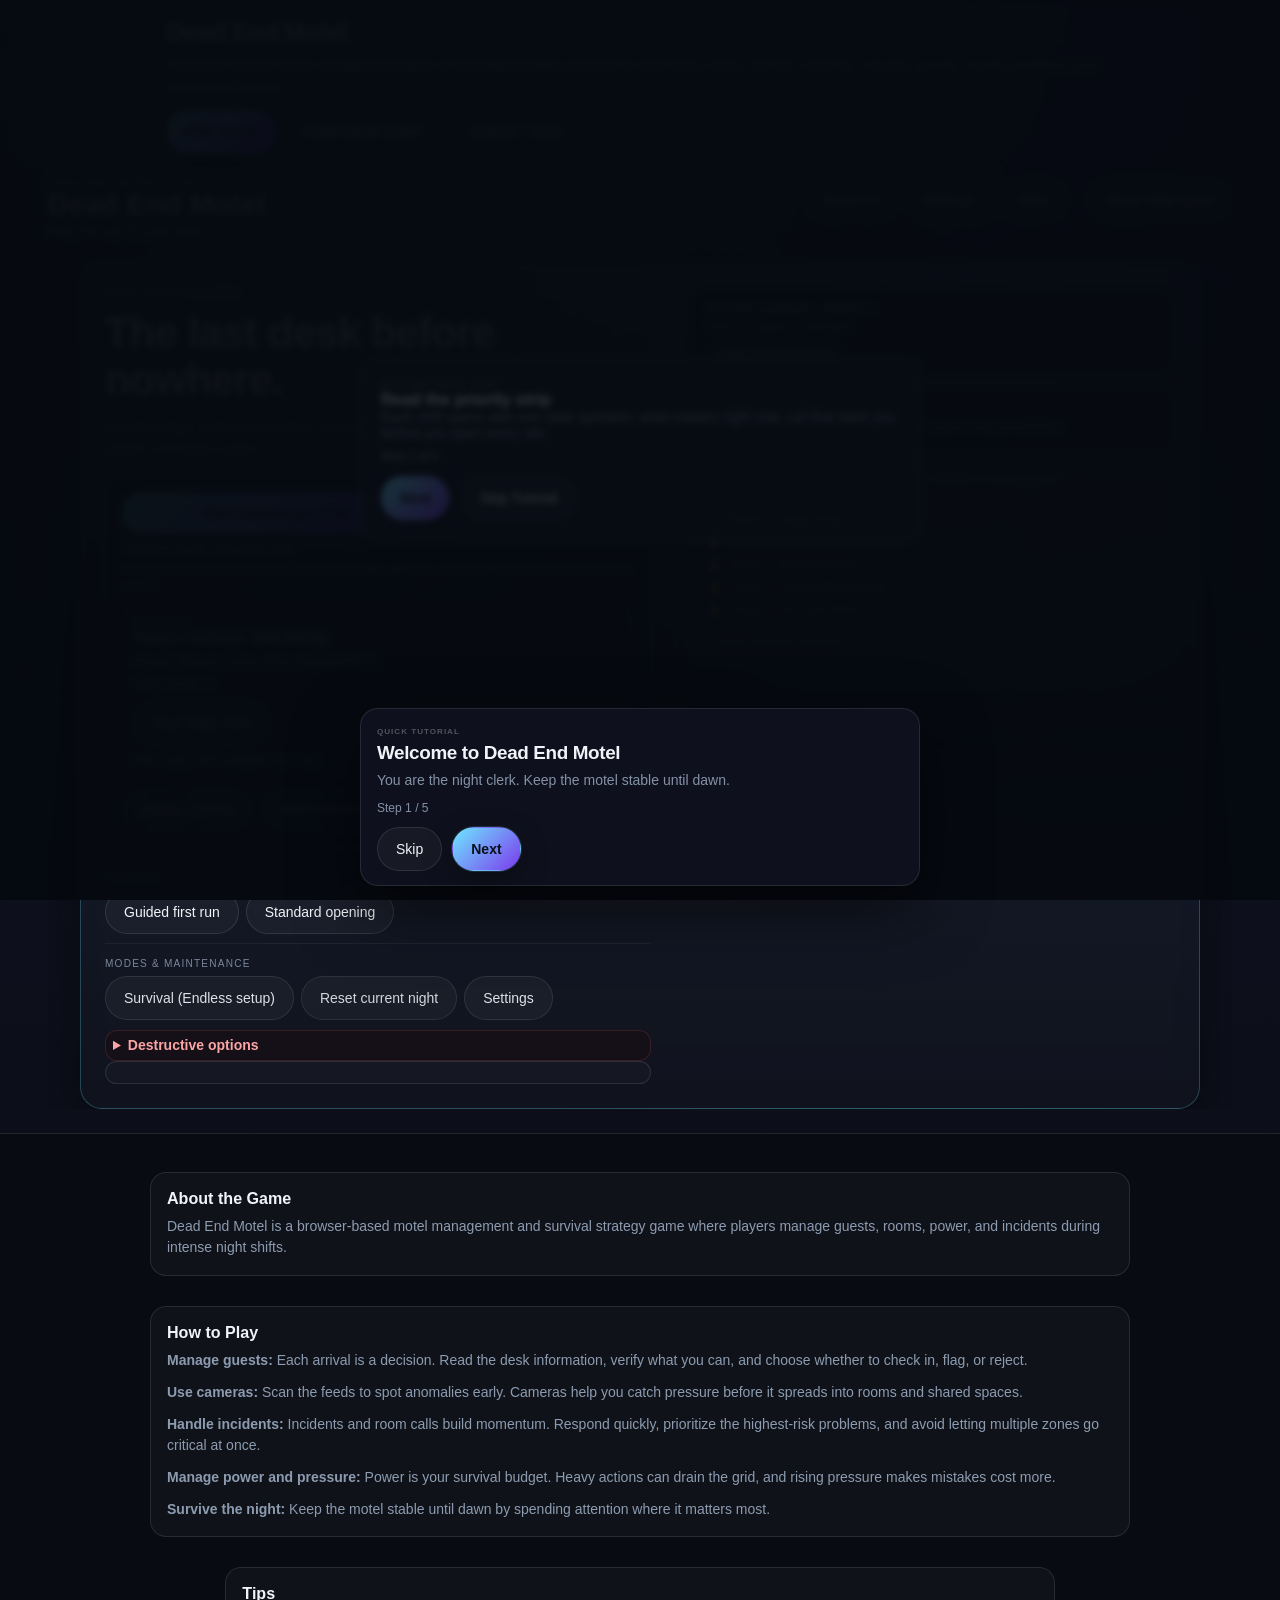
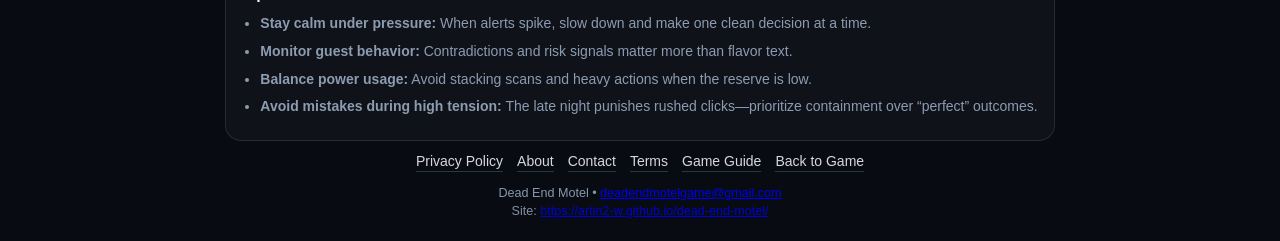
==== commit 833e07c8: "Add v0.58 The Living Motel update" ====
--- a/index.html
+++ b/index.html
@@ -43,6 +43,8 @@
   <link rel="stylesheet" href="styles/v50-clarity.css" />
   <link rel="stylesheet" href="styles/v51-premium-surface.css" />
   <link rel="stylesheet" href="styles/v56-cinematic.css" />
+  <link rel="stylesheet" href="styles/v57-suspicion.css" />
+  <link rel="stylesheet" href="styles/v58-living-motel.css" />
   <link rel="stylesheet" href="styles/monetization-store.css" />
   <!-- Popunder disabled during AdSense review to protect user experience. -->
   <!-- Adsterra Popunder: baseline monetization script. Not a rewarded-ad callback. -->
@@ -405,6 +407,44 @@
               <div id="shift-progress-fill" class="shift-progress-fill"></div>
             </div>
             <div id="live-alert-strip" class="live-alert-strip"></div>
+            <div id="v58-shift-status" class="v58-shift-status" role="status" aria-live="polite"></div>
+            <div id="v58-voice-intercept" class="v58-voice-intercept" hidden aria-live="assertive"></div>
+            <details id="v57-field-manual" class="v57-field-manual">
+              <summary>Night Clerk Field Manual</summary>
+              <div class="v57-field-manual-body">
+                <div class="v57-manual-pattern">
+                  <h4>1. No Shadow</h4>
+                  <p><strong>Read:</strong> silhouette looks “cut out” or too thin under lobby light.</p>
+                  <p><strong>Tool:</strong> camera scan + compare arrival timing.</p>
+                  <p><strong>Risk:</strong> impersonation / wrong person at glass.</p>
+                </div>
+                <div class="v57-manual-pattern">
+                  <h4>2. Wrong Reflection</h4>
+                  <p><strong>Read:</strong> glass or laminate reacts wrong vs. angle of light.</p>
+                  <p><strong>Tool:</strong> UV pass on ID and objects.</p>
+                  <p><strong>Risk:</strong> altered surfaces, swapped props.</p>
+                </div>
+                <div class="v57-manual-pattern">
+                  <h4>3. Repeated Phrase</h4>
+                  <p><strong>Read:</strong> same wording across answers or scanner chatter.</p>
+                  <p><strong>Tool:</strong> follow-up questions + incident report review.</p>
+                  <p><strong>Risk:</strong> coached story, linked arrivals.</p>
+                </div>
+                <div class="v57-manual-pattern">
+                  <h4>4. ID Mismatch</h4>
+                  <p><strong>Read:</strong> document chips disagree with stated route or age.</p>
+                  <p><strong>Tool:</strong> Inspect ID → secondary verification.</p>
+                  <p><strong>Risk:</strong> forgery, pressure at desk.</p>
+                </div>
+                <div class="v57-manual-pattern">
+                  <h4>5. Vehicle Plate Mismatch</h4>
+                  <p><strong>Read:</strong> plate region vs. story; car heat vs. check-in time.</p>
+                  <p><strong>Tool:</strong> Ask Vehicle / lot scanner context.</p>
+                  <p><strong>Risk:</strong> drop-off watchers, wrong car for the name.</p>
+                </div>
+              </div>
+            </details>
+            <div id="v57-phone-toast" class="v57-phone-toast" hidden aria-live="assertive"></div>
             <div id="v35-shift-extensions" class="v35-shift-extensions" hidden aria-live="polite"></div>
             <div id="active-night-event-card" class="active-night-event-card">
               <p class="muted">No active shift events.</p>
@@ -588,7 +628,13 @@
               <button id="restore-power-btn" class="button button-primary">Emergency Restore</button>
               <button id="drain-power-btn" class="button button-danger">Emergency Reroute</button>
             </div>
+            <div class="button-row v57-power-lockdown-row">
+              <button id="v57-lobby-lockdown-btn" type="button" class="button button-warning">
+                Emergency Lobby Lockdown
+              </button>
+            </div>
             <p class="muted microcopy-line">Restore is steadier. Reroute is faster, but usually destabilizes something else.</p>
+            <p class="muted microcopy-line">Lockdown: panic only — heavy power draw, reputation hit, guests agitated. Long cooldown.</p>
             <p id="power-economy-meta" class="power-economy-meta muted"></p>
           </section>
 
@@ -626,6 +672,7 @@
                 <p id="summary-campaign-progress" class="summary-campaign-progress muted"></p>
                 <p id="summary-run-setup" class="summary-campaign-progress muted"></p>
                 <p id="summary-run-reward-bonus" class="summary-campaign-progress muted"></p>
+                <p id="summary-v58-strip" class="summary-v58-strip muted" hidden></p>
                 <div id="summary-v35-strip" class="summary-v35-strip" hidden></div>
                 <h3 id="summary-outcome-title" class="summary-outcome-title"></h3>
                 <p id="summary-outcome-note" class="summary-outcome-note"></p>
--- a/styles/v57-suspicion.css
+++ b/styles/v57-suspicion.css
@@ -0,0 +1,114 @@
+/**
+ * v0.57 — Suspicion layer: field manual, phone toast, manual clue chips, listen-in.
+ */
+
+.v57-field-manual {
+  margin: 8px 0 0;
+  padding: 8px 10px;
+  border-radius: 6px;
+  border: 1px solid rgba(148, 163, 184, 0.22);
+  background: rgba(15, 18, 28, 0.55);
+}
+
+.v57-field-manual > summary {
+  cursor: pointer;
+  font-size: 0.78rem;
+  letter-spacing: 0.08em;
+  text-transform: uppercase;
+  color: rgba(226, 232, 240, 0.92);
+  list-style: none;
+}
+
+.v57-field-manual > summary::-webkit-details-marker {
+  display: none;
+}
+
+.v57-field-manual-body {
+  margin-top: 8px;
+  font-size: 0.82rem;
+  line-height: 1.45;
+  color: rgba(226, 232, 240, 0.9);
+}
+
+.v57-manual-pattern {
+  margin-bottom: 10px;
+  padding-bottom: 8px;
+  border-bottom: 1px solid rgba(51, 65, 85, 0.45);
+}
+
+.v57-manual-pattern:last-child {
+  margin-bottom: 0;
+  padding-bottom: 0;
+  border-bottom: none;
+}
+
+.v57-manual-pattern h4 {
+  margin: 0 0 4px;
+  font-size: 0.78rem;
+  letter-spacing: 0.06em;
+  text-transform: uppercase;
+  color: rgba(251, 191, 36, 0.88);
+}
+
+.v57-manual-pattern p {
+  margin: 0.25rem 0;
+}
+
+.v57-phone-toast {
+  margin-top: 8px;
+  padding: 10px 12px;
+  border-radius: 6px;
+  border: 1px solid rgba(251, 191, 36, 0.35);
+  background: linear-gradient(135deg, rgba(40, 22, 10, 0.92), rgba(12, 10, 8, 0.95));
+  box-shadow: 0 6px 22px rgba(0, 0, 0, 0.35);
+}
+
+.v57-phone-toast-head {
+  display: flex;
+  align-items: flex-start;
+  justify-content: space-between;
+  gap: 8px;
+  margin-bottom: 6px;
+}
+
+.v57-phone-toast-kicker {
+  font-size: 0.65rem;
+  letter-spacing: 0.14em;
+  text-transform: uppercase;
+  color: rgba(251, 191, 36, 0.85);
+}
+
+.v57-phone-toast-line {
+  margin: 0;
+  font-size: 0.88rem;
+  line-height: 1.35;
+  color: #fff5e8;
+}
+
+.v57-phone-toast-hint {
+  margin: 6px 0 0;
+  font-size: 0.75rem;
+  color: rgba(226, 232, 240, 0.78);
+}
+
+.v57-manual-chip {
+  display: inline-flex;
+  align-items: center;
+  padding: 2px 7px;
+  border-radius: 999px;
+  font-size: 0.65rem;
+  letter-spacing: 0.04em;
+  text-transform: uppercase;
+  border: 1px solid rgba(56, 189, 248, 0.35);
+  color: rgba(224, 242, 254, 0.95);
+  background: rgba(12, 74, 110, 0.35);
+  margin-left: 4px;
+}
+
+.v57-listen-btn {
+  font-size: 0.72rem;
+}
+
+.v57-power-lockdown-row {
+  margin-top: 8px;
+}
--- a/styles/v58-living-motel.css
+++ b/styles/v58-living-motel.css
@@ -0,0 +1,221 @@
+/* v0.58 — Living motel atmosphere (readable grain, subtle motion) */
+
+.v58-shift-status {
+  display: flex;
+  flex-wrap: wrap;
+  gap: 8px;
+  margin: 8px 0 4px;
+  font-size: 0.78rem;
+  letter-spacing: 0.02em;
+}
+
+.v58-status-chip {
+  display: inline-flex;
+  align-items: center;
+  padding: 4px 10px;
+  border-radius: 999px;
+  border: 1px solid rgba(148, 163, 184, 0.28);
+  background: rgba(15, 18, 28, 0.55);
+  color: rgba(226, 232, 240, 0.92);
+}
+
+.v58-status-chip.v58-night-event {
+  border-color: rgba(251, 191, 36, 0.35);
+  color: rgba(254, 243, 199, 0.95);
+}
+
+.v58-weather-clear {
+  border-color: rgba(94, 234, 212, 0.25);
+}
+.v58-weather-rain {
+  border-color: rgba(56, 189, 248, 0.35);
+}
+.v58-weather-storm {
+  border-color: rgba(248, 113, 113, 0.4);
+}
+.v58-weather-fog {
+  border-color: rgba(148, 163, 184, 0.45);
+}
+.v58-weather-wind {
+  border-color: rgba(196, 181, 253, 0.35);
+}
+
+.v58-trait-chip {
+  display: inline-flex;
+  align-items: center;
+  margin-left: 4px;
+  padding: 2px 8px;
+  border-radius: 6px;
+  font-size: 0.68rem;
+  text-transform: lowercase;
+  letter-spacing: 0.04em;
+  border: 1px solid rgba(148, 163, 184, 0.35);
+  color: rgba(203, 213, 225, 0.95);
+  background: rgba(15, 23, 42, 0.45);
+}
+
+.v58-voice-intercept {
+  margin: 8px 0;
+  padding: 10px 12px;
+  border-radius: 10px;
+  border: 1px solid rgba(248, 113, 113, 0.35);
+  background: linear-gradient(135deg, rgba(30, 10, 12, 0.85), rgba(12, 14, 22, 0.92));
+  box-shadow: 0 0 24px rgba(248, 113, 113, 0.08);
+}
+
+.v58-voice-inner {
+  display: flex;
+  align-items: flex-start;
+  gap: 12px;
+}
+
+.v58-voice-wave {
+  width: 36px;
+  min-height: 48px;
+  border-radius: 6px;
+  background: repeating-linear-gradient(
+    90deg,
+    rgba(148, 163, 184, 0.15) 0 2px,
+    transparent 2px 5px
+  );
+  animation: v58-wave-drift 1.2s linear infinite;
+  opacity: 0.85;
+}
+
+@keyframes v58-wave-drift {
+  from {
+    transform: translateY(0);
+  }
+  to {
+    transform: translateY(2px);
+  }
+}
+
+.v58-voice-kicker {
+  display: block;
+  font-size: 0.65rem;
+  letter-spacing: 0.14em;
+  text-transform: uppercase;
+  color: rgba(248, 113, 113, 0.85);
+  margin-bottom: 4px;
+}
+
+.v58-voice-line {
+  margin: 0;
+  font-size: 0.95rem;
+  font-style: italic;
+  color: rgba(254, 226, 226, 0.96);
+}
+
+.v58-voice-meta {
+  display: block;
+  margin-top: 6px;
+  font-size: 0.7rem;
+  color: rgba(148, 163, 184, 0.85);
+}
+
+.live-alert-v58-voice span:last-child {
+  text-shadow: 0 0 1px rgba(248, 250, 252, 0.25);
+  animation: v58-text-flicker 3.5s ease-in-out infinite;
+}
+
+@keyframes v58-text-flicker {
+  0%,
+  100% {
+    opacity: 1;
+  }
+  48% {
+    opacity: 0.92;
+  }
+  50% {
+    opacity: 0.78;
+  }
+  52% {
+    opacity: 0.93;
+  }
+}
+
+.summary-v58-strip {
+  margin: 6px 0 0;
+  font-size: 0.88rem;
+}
+
+.v58-dossier-panel {
+  grid-column: 1 / -1;
+}
+
+.v58-dossier-list {
+  margin: 0;
+  padding-left: 1.1rem;
+  font-size: 0.86rem;
+  line-height: 1.45;
+}
+
+.v58-dossier-narrative {
+  margin: 10px 0 0;
+  font-size: 0.88rem;
+  font-style: italic;
+  color: rgba(203, 213, 225, 0.92);
+}
+
+/* #app atmosphere hooks */
+#app.v58-static-pulse::after {
+  content: '';
+  pointer-events: none;
+  position: fixed;
+  inset: 0;
+  z-index: 2;
+  opacity: 0.045;
+  background-image: url("data:image/svg+xml,%3Csvg xmlns='http://www.w3.org/2000/svg' width='120' height='120' viewBox='0 0 120 120'%3E%3Cfilter id='n'%3E%3CfeTurbulence type='fractalNoise' baseFrequency='0.9' numOctaves='2' stitchTiles='stitch'/%3E%3C/filter%3E%3Crect width='120' height='120' filter='url(%23n)' opacity='0.35'/%3E%3C/svg%3E");
+  animation: v58-grain-shift 0.4s steps(2) infinite;
+}
+
+@keyframes v58-grain-shift {
+  from {
+    transform: translate3d(0, 0, 0);
+  }
+  to {
+    transform: translate3d(-4px, 2px, 0);
+  }
+}
+
+#app.v58-ui-shake {
+  animation: v58-shake 5.5s ease-in-out infinite;
+}
+
+@keyframes v58-shake {
+  0%,
+  100% {
+    transform: translate3d(0, 0, 0);
+  }
+  92% {
+    transform: translate3d(0, 0, 0);
+  }
+  94% {
+    transform: translate3d(-0.5px, 0.5px, 0);
+  }
+  96% {
+    transform: translate3d(0.5px, -0.5px, 0);
+  }
+  98% {
+    transform: translate3d(-0.3px, 0, 0);
+  }
+}
+
+#app.v58-cam-heavy #live-alert-strip .live-alert {
+  filter: contrast(1.03) saturate(1.04);
+}
+
+#app.v58-wx-fog .mcb-weather-chip,
+#app.v58-wx-storm .mcb-weather-chip {
+  box-shadow: 0 0 12px rgba(248, 250, 252, 0.06);
+}
+
+@media (prefers-reduced-motion: reduce) {
+  #app.v58-ui-shake,
+  #app.v58-static-pulse::after,
+  .v58-voice-wave,
+  .live-alert-v58-voice span:last-child {
+    animation: none !important;
+  }
+}
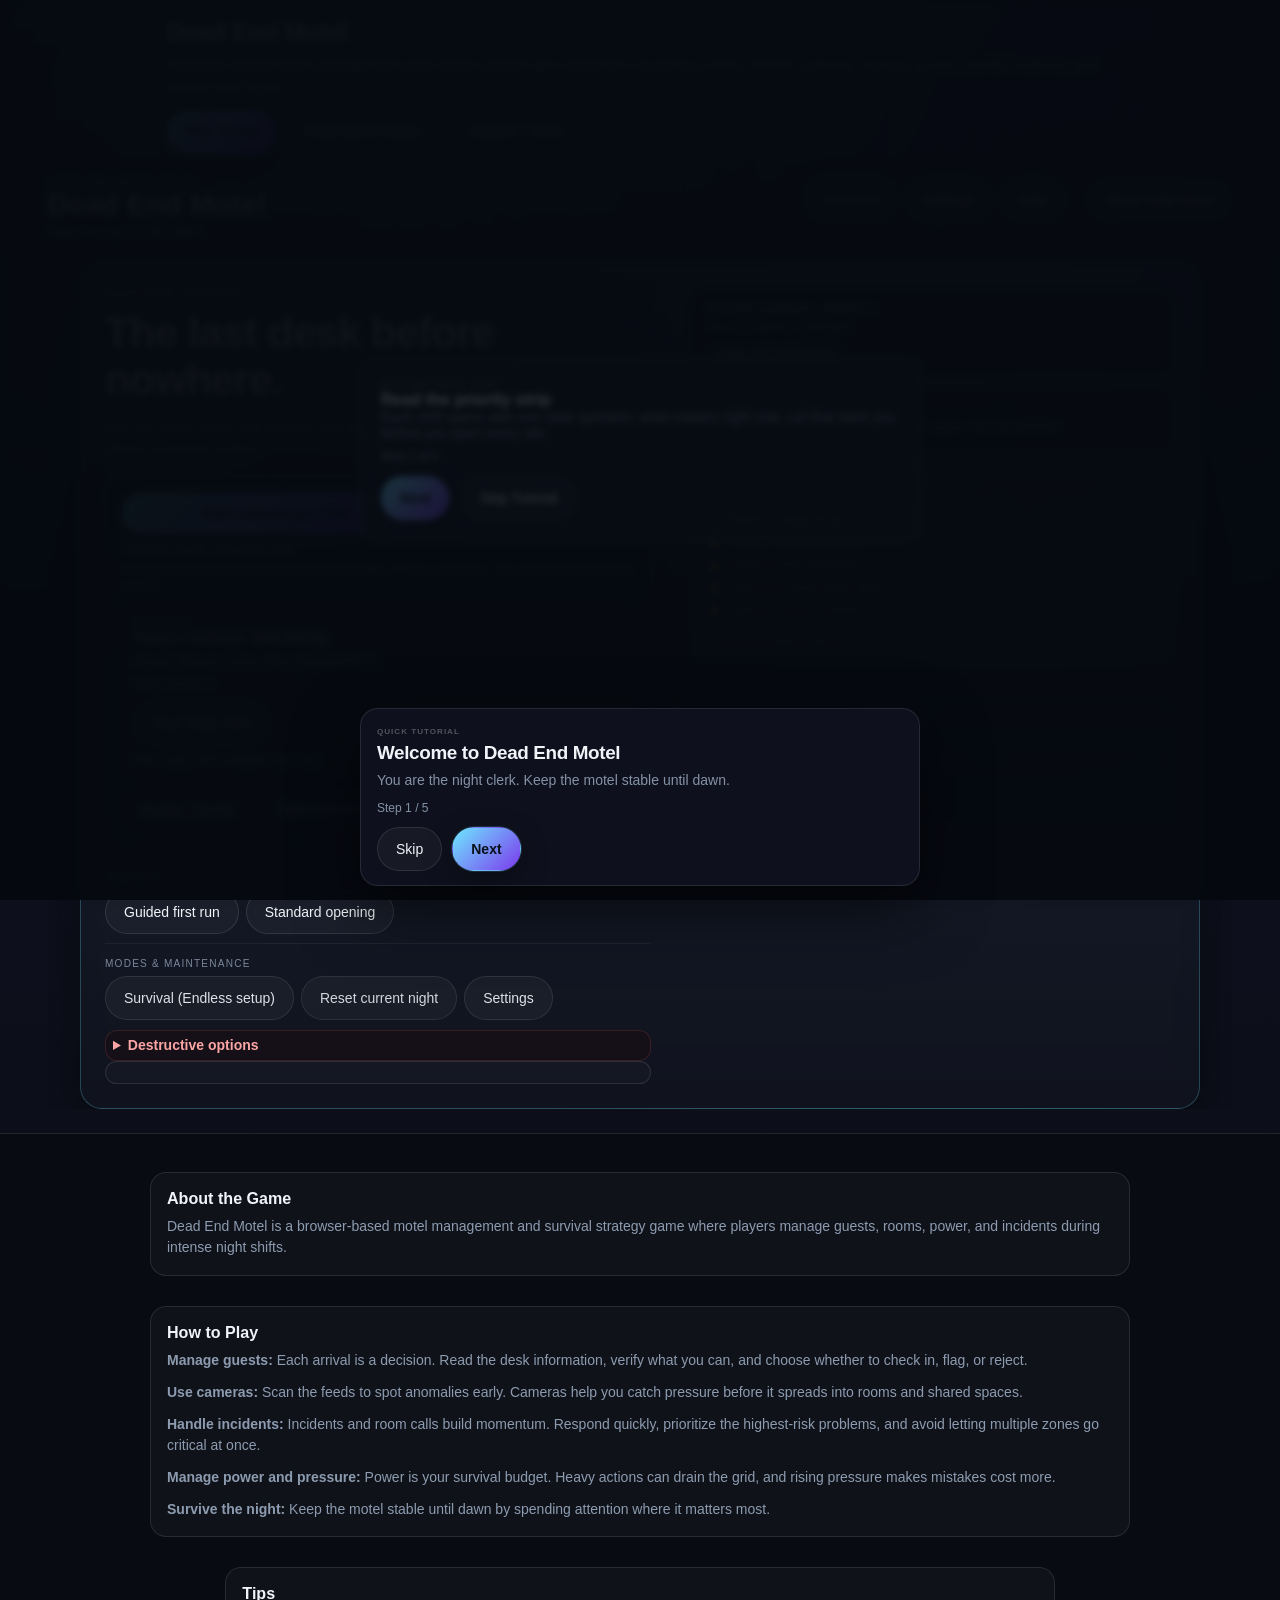
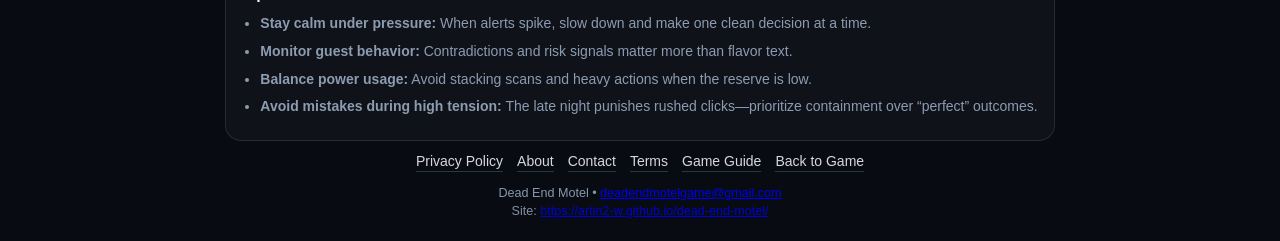
==== commit 176aafe3: "feat(game): add Found Item Log, site references, and expanded terminal codes" ====
--- a/index.html
+++ b/index.html
@@ -45,6 +45,9 @@
   <link rel="stylesheet" href="styles/v56-cinematic.css" />
   <link rel="stylesheet" href="styles/v57-suspicion.css" />
   <link rel="stylesheet" href="styles/v58-living-motel.css" />
+  <link rel="stylesheet" href="styles/v59-physical-desk.css" />
+  <link rel="stylesheet" href="styles/v60-evolving-motel.css" />
+  <link rel="stylesheet" href="styles/staff-terminal.css" />
   <link rel="stylesheet" href="styles/monetization-store.css" />
   <!-- Popunder disabled during AdSense review to protect user experience. -->
   <!-- Adsterra Popunder: baseline monetization script. Not a rewarded-ad callback. -->
@@ -223,7 +226,7 @@
   <div id="app" class="app-shell screen-main-menu v42-root v43-root v50-root v51-root">
     <header class="topbar topbar-v20 v42-topbar v43-topbar" role="banner">
       <div class="topbar-brand">
-        <p class="eyebrow">Dead End Motel v0.56</p>
+        <p class="eyebrow">Dead End Motel v0.60</p>
         <h1>Dead End Motel</h1>
         <p class="topbar-subtitle">Keep the sign lit until dawn.</p>
       </div>
@@ -251,6 +254,12 @@
           </div>
         </div>
         <p id="topbar-context-strip" class="topbar-context-strip muted" aria-live="polite"></p>
+        <div class="v60-veil-strip" aria-label="Veil meter">
+          <span id="v60-veil-label" class="v60-veil-label" title="Reality integrity inside the motel.">Veil: Stable</span>
+          <div class="v60-veil-track" role="progressbar" aria-valuemin="0" aria-valuemax="100" aria-valuenow="0">
+            <div id="v60-veil-fill" class="v60-veil-fill"></div>
+          </div>
+        </div>
         <p id="active-upgrades-inline" class="topbar-upgrades muted">Active Upgrades: None</p>
         <p id="dem-next-unlock-line" class="dem-next-unlock-line muted" hidden></p>
       </div>
@@ -407,6 +416,14 @@
               <div id="shift-progress-fill" class="shift-progress-fill"></div>
             </div>
             <div id="live-alert-strip" class="live-alert-strip"></div>
+            <div id="v59-dispatch-strip" class="v59-dispatch-strip" hidden aria-live="polite">
+              <p class="v59-dispatch-line" data-v59-dispatch-line></p>
+              <div class="v59-dispatch-crisis" data-v59-dispatch-crisis hidden>
+                <button type="button" class="button button-warning" data-v59-dispatch-crisis-pick="lockdown">Lockdown</button>
+                <button type="button" class="button button-secondary" data-v59-dispatch-crisis-pick="second">Second team</button>
+                <button type="button" class="button" data-v59-dispatch-crisis-pick="abandon">Abandon zone</button>
+              </div>
+            </div>
             <div id="v58-shift-status" class="v58-shift-status" role="status" aria-live="polite"></div>
             <div id="v58-voice-intercept" class="v58-voice-intercept" hidden aria-live="assertive"></div>
             <details id="v57-field-manual" class="v57-field-manual">
@@ -445,6 +462,81 @@
               </div>
             </details>
             <div id="v57-phone-toast" class="v57-phone-toast" hidden aria-live="assertive"></div>
+            <details id="v59-physical-desk-drawer" class="v59-physical-desk-drawer">
+              <summary class="v59-physical-desk-summary"><span class="v59-desk-summary-tag">v0.59</span> Physical desk — night hardware <span class="v59-desk-summary-hint">(phone · switchboard · radio · drawer)</span></summary>
+              <p id="v59-dev-helper" class="v59-dev-helper" hidden>v59 dev: <strong>H</strong> phone · <strong>S</strong> switchboard · <strong>R</strong> raise head · <strong>Y</strong> paranoia · <strong>T</strong> radio · <strong>J</strong> printer jam · <strong>X</strong> dispatch crisis · <strong>C</strong> contraband — click the game page for focus.</p>
+              <p id="v60-dev-helper" class="v60-dev-helper" hidden>v60 dev: <strong>M</strong> memory · <strong>V</strong> veil +20 · <strong>N</strong> anomaly reroll · <strong>O</strong> booth ring · <strong>B</strong> guest card · <strong>K</strong> staff note · <strong>Z</strong> stage-5 flash</p>
+              <div class="v59-desk-hardware-grid">
+                <div id="v59-lobby-phone" class="v59-lobby-phone v59-hardware-chassis" aria-label="Lobby phone">
+                  <div class="v59-phone-incoming" data-v59-phone-incoming aria-live="assertive"></div>
+                  <div class="v59-phone-top">
+                    <span class="v59-phone-lamp" aria-hidden="true"></span>
+                    <span class="v59-phone-label">Lobby phone</span>
+                  </div>
+                  <div class="v59-phone-crust muted">MOTEL — OUT OF ORDER — NOT</div>
+                  <p class="v59-phone-source" data-v59-phone-source>—</p>
+                  <p class="v59-phone-hold-hint" data-v59-phone-hold-hint>No active line</p>
+                  <div class="v59-phone-hold-wrap">
+                    <button type="button" class="v59-phone-hold" data-v59-phone-hold title="Hold 3 seconds to answer">Hold to answer</button>
+                    <div class="v59-phone-hold-track v59-phone-hold-track--hero" aria-hidden="true"><div class="v59-phone-hold-progress" data-v59-phone-progress></div></div>
+                  </div>
+                  <div class="v59-phone-transcript" data-v59-phone-transcript hidden>
+                    <p class="v59-phone-transcript-label">Last answered line</p>
+                    <p class="v59-phone-transcript-line" data-v59-phone-transcript-line></p>
+                    <button type="button" class="button button-secondary v59-phone-transcript-dismiss" data-v59-phone-dismiss-transcript>Dismiss transcript</button>
+                  </div>
+                  <p class="v59-phone-counts" data-v59-phone-counts></p>
+                </div>
+                <div id="v59-switchboard" class="v59-switchboard v59-hardware-chassis" aria-label="Manual switchboard">
+                  <div class="v59-sb-head">
+                    <span class="v59-sb-title">Manual switchboard</span>
+                  </div>
+                  <p class="v59-sb-status" data-v59-sb-status>Select DESK JACK first</p>
+                  <div class="v59-sb-ports-row">
+                    <button type="button" class="v59-sb-desk-jack" data-v59-sb-desk>DESK JACK</button>
+                    <span class="v59-sb-cable" data-v59-sb-cable aria-hidden="true"></span>
+                    <div class="v59-sb-ports" data-v59-sb-ports></div>
+                  </div>
+                  <div class="v59-sb-actions">
+                    <button type="button" class="button button-secondary" data-v59-sb-listen>Listen in</button>
+                    <button type="button" class="button" data-v59-sb-clear>Disconnect</button>
+                  </div>
+                  <button type="button" class="button button-primary v59-raise-head-btn v59-raise-head-btn--hero" data-v59-raise-head>Raise head — LOBBY VIEW</button>
+                </div>
+                <div id="v59-analog-radio" class="v59-analog-radio v59-hardware-chassis">
+                  <div class="v59-radio-head">
+                    <span class="v59-radio-title">Analog radio</span>
+                    <div class="v59-radio-readout-block"><span class="v59-radio-readout v59-radio-readout--large" data-v59-radio-freq-readout>91.5</span><span class="v59-radio-mhz-suffix">MHz</span></div>
+                  </div>
+                  <p class="v59-radio-band" data-v59-radio-band>Scanning…</p>
+                  <label class="muted v59-radio-tune-label">Tune 88–108 MHz</label>
+                  <input type="range" class="v59-radio-slider" data-v59-radio-slider min="88" max="108" step="0.1" value="91.5" />
+                  <div class="v59-radio-signal-wrap"><span class="muted v59-radio-sig-label">Signal</span><div class="v59-radio-signal" data-v59-radio-signal aria-hidden="true"></div></div>
+                  <p class="v59-radio-last" data-v59-radio-last>—</p>
+                  <div id="v60-radio-signals" class="v60-radio-extra" aria-live="polite"></div>
+                  <p id="v60-radio-history" class="v60-radio-extra muted" aria-live="polite">—</p>
+                  <button type="button" class="button button-secondary" data-v59-radio-listen>Listen / tune</button>
+                </div>
+                <div id="v60-outside-booth" class="v60-booth-card v59-hardware-chassis" aria-label="Outside phone booth">
+                  <div class="v60-booth-title">Outside phone booth</div>
+                  <p id="v60-booth-status" class="v60-booth-status">Silent</p>
+                  <p id="v60-booth-message" class="v60-booth-msg muted"></p>
+                  <div class="v60-booth-actions">
+                    <button type="button" class="button button-secondary" data-v60-booth-answer>Answer</button>
+                    <button type="button" class="button button-utility" data-v60-booth-ignore>Ignore</button>
+                  </div>
+                </div>
+                <div id="v59-contraband-strip" class="v59-contraband-strip v59-hardware-chassis v59-contra-drawer-face">
+                  <div class="v59-contra-head">
+                    <span class="v59-contra-title">Contraband drawer</span>
+                    <span class="muted v59-contra-sub">Syndicate heat</span>
+                  </div>
+                  <div class="v59-contra-meter"><div class="v59-contra-meter-fill" data-v59-contra-heat></div></div>
+                  <div class="v59-contra-chips" data-v59-contra-chips></div>
+                  <div class="v59-contra-pending" data-v59-contra-pending hidden></div>
+                </div>
+              </div>
+            </details>
             <div id="v35-shift-extensions" class="v35-shift-extensions" hidden aria-live="polite"></div>
             <div id="active-night-event-card" class="active-night-event-card">
               <p class="muted">No active shift events.</p>
@@ -474,6 +566,9 @@
                 <p class="muted">Faction climate remains mostly neutral tonight.</p>
               </div>
               <div id="shift-cal-strip" class="shift-cal-strip"></div>
+              <p id="v60-neon-readout" class="v60-neon-readout" aria-live="polite">DEAD END MOTEL</p>
+              <p id="v60-anomaly-readout" class="v60-anomaly-readout muted" aria-live="polite"></p>
+              <p id="v60-supernatural-weather" class="v60-context-line muted" hidden aria-live="polite"></p>
               <p id="campaign-shift-line" class="campaign-shift-line muted">Campaign: Night 1 of 5</p>
               <p id="motel-capacity-line" class="campaign-shift-line muted"></p>
               <p id="shift-branch-hint" class="shift-branch-hint muted">Outlook: Pressure is mixed tonight.</p>
@@ -500,12 +595,15 @@
 
         <div class="layout-grid v41-shift-grid v43-shift-grid">
           <section id="frontdesk-panel" class="panel panel-v41 panel-v41--desk v43-desk-panel active-panel">
-            <div class="panel-header">
+            <div class="panel-header split-space v41-desk-header-actions">
               <div>
                 <p class="section-tag">Reception</p>
                 <h3>Guest Queue</h3>
               </div>
-              <button id="spawn-guest-btn" type="button" class="button button-secondary v41-reception-call">Call next arrival</button>
+              <div class="v41-reception-action-row">
+                <button id="dem-open-staff-terminal-btn" type="button" class="button button-secondary dem-staff-terminal-open-btn">Staff Terminal</button>
+                <button id="spawn-guest-btn" type="button" class="button button-secondary v41-reception-call">Call next arrival</button>
+              </div>
             </div>
             <p id="frontdesk-intake-line" class="muted microcopy-line v43-desk-intake"></p>
             <p class="muted microcopy-line v43-desk-flow-hint">Desk flow: read → verify → decide.</p>
@@ -653,7 +751,92 @@
               <button id="end-night-btn" class="button button-primary">End Night</button>
             </div>
             <div id="incident-log" class="log-list v43-incident-log v50-incident-log"></div>
+            <div id="v60-staff-notes" class="v60-staff-notes" aria-label="Staff notes">
+              <h4>Staff notes (v0.60)</h4>
+              <div id="v60-staff-notes-body"></div>
+            </div>
+            <div class="v59-report-print-wrap" style="margin-top:10px">
+              <button type="button" class="button button-secondary" data-v59-printer-open>Print incident log (dot matrix)</button>
+            </div>
           </section>
+        </div>
+        <div id="v59-lobby-modal" class="v59-lobby-modal v59-lobby-modal--dim" hidden role="dialog" aria-modal="true" aria-labelledby="v59-lobby-title">
+          <div class="v59-lobby-scene">
+            <div class="v59-lobby-inner">
+              <p class="v59-lobby-kicker" data-v59-lobby-kicker>LOBBY VIEW</p>
+              <div class="v59-lobby-glass" aria-hidden="true">
+                <span class="v59-lobby-lot-light"></span>
+                <span class="v59-lobby-shadow"></span>
+              </div>
+              <h3 id="v59-lobby-title" class="v59-lobby-title" data-v59-lobby-title>Lobby</h3>
+              <p class="v59-lobby-body" data-v59-lobby-body></p>
+              <div class="v59-lobby-choices" data-v59-lobby-choices hidden>
+                <button type="button" class="button button-warning v59-lobby-choice-btn" data-v59-lobby-pick="lock">LOCK FRONT DOOR</button>
+                <button type="button" class="button button-secondary v59-lobby-choice-btn" data-v59-lobby-pick="callout">CALL OUT</button>
+                <button type="button" class="button v59-lobby-choice-btn" data-v59-lobby-pick="ignore">IGNORE</button>
+              </div>
+              <button type="button" class="button button-secondary" data-v59-lobby-close>Look back down</button>
+            </div>
+          </div>
+        </div>
+        <div id="v59-printer-modal" class="v59-printer-modal" hidden role="dialog" aria-modal="true">
+          <div class="v59-printer-sheet v59-printer-sheet--paper">
+            <div class="v59-printer-head">
+              <span class="v59-printer-title">Dot matrix printer</span>
+              <button type="button" class="button button-secondary" data-v59-printer-close>Close</button>
+            </div>
+            <div class="v59-printer-body" data-v59-printer-body></div>
+            <div class="v59-printer-jam" data-v59-printer-jam hidden>
+              <p class="v59-printer-jam-err">ERR: ROLL JAMMED</p>
+              <button type="button" class="button button-warning v59-printer-smack" data-v59-printer-smack>Smack printer</button>
+              <p class="v59-printer-smack-line muted">Smacks: <span data-v59-printer-smack-count>0</span> / 5</p>
+            </div>
+          </div>
+        </div>
+
+        <div id="dem-staff-terminal-overlay" class="dem-staff-terminal-overlay" hidden aria-hidden="true">
+          <div class="dem-staff-terminal-dialog" role="dialog" aria-modal="true" aria-labelledby="dem-staff-terminal-title">
+            <header class="dem-staff-terminal-header">
+              <div>
+                <p class="dem-staff-terminal-kicker">MOTEL SYS / LOCAL</p>
+                <h2 id="dem-staff-terminal-title" class="dem-staff-terminal-title">Staff Terminal</h2>
+              </div>
+              <button type="button" id="dem-staff-terminal-close" class="button button-secondary dem-staff-terminal-close-btn">Close</button>
+            </header>
+            <nav class="dem-staff-terminal-tabs" role="tablist" aria-label="Staff terminal sections">
+              <button type="button" role="tab" class="dem-terminal-tab is-active" data-dem-terminal-tab="overview" aria-selected="true">Overview</button>
+              <button type="button" role="tab" class="dem-terminal-tab" data-dem-terminal-tab="guest" aria-selected="false">Guest Lookup</button>
+              <button type="button" role="tab" class="dem-terminal-tab" data-dem-terminal-tab="rooms" aria-selected="false">Room Records</button>
+              <button type="button" role="tab" class="dem-terminal-tab" data-dem-terminal-tab="incidents" aria-selected="false">Incident Log</button>
+              <button type="button" role="tab" class="dem-terminal-tab" data-dem-terminal-tab="found" aria-selected="false">Found Items</button>
+              <button type="button" role="tab" class="dem-terminal-tab" data-dem-terminal-tab="code" aria-selected="false">Code Entry</button>
+              <button type="button" role="tab" class="dem-terminal-tab" data-dem-terminal-tab="portal" aria-selected="false">Staff Portal</button>
+              <button type="button" role="tab" class="dem-terminal-tab" data-dem-terminal-tab="refs" aria-selected="false">References</button>
+            </nav>
+            <div class="dem-staff-terminal-body">
+              <div id="dem-terminal-panel-overview" class="dem-terminal-panel" data-dem-terminal-panel="overview" role="tabpanel"></div>
+              <div id="dem-terminal-panel-guest" class="dem-terminal-panel" data-dem-terminal-panel="guest" role="tabpanel" hidden></div>
+              <div id="dem-terminal-panel-rooms" class="dem-terminal-panel" data-dem-terminal-panel="rooms" role="tabpanel" hidden></div>
+              <div id="dem-terminal-panel-incidents" class="dem-terminal-panel" data-dem-terminal-panel="incidents" role="tabpanel" hidden></div>
+              <div id="dem-terminal-panel-found" class="dem-terminal-panel" data-dem-terminal-panel="found" role="tabpanel" hidden></div>
+              <div id="dem-terminal-panel-code" class="dem-terminal-panel" data-dem-terminal-panel="code" role="tabpanel" hidden>
+                <p class="dem-terminal-muted">Future builds may use verification codes found on deadendmotel.site.</p>
+                <label class="dem-terminal-label" for="dem-terminal-code-input">Verification code</label>
+                <div class="dem-terminal-code-row">
+                  <input id="dem-terminal-code-input" class="dem-terminal-input" type="text" inputmode="text" autocomplete="off" spellcheck="false" />
+                  <button type="button" id="dem-terminal-code-submit" class="button button-primary">Submit code</button>
+                </div>
+                <div id="dem-terminal-code-feedback" class="dem-terminal-code-feedback" aria-live="polite"></div>
+                <p class="dem-terminal-warn dem-terminal-room204-inline-warn">Staff warning: Room 204 is restricted after midnight. See Room Records for full policy text.</p>
+                <section class="dem-terminal-notes-section" aria-label="Unlocked notes">
+                  <h3 class="dem-terminal-subhead">Unlocked notes</h3>
+                  <div id="dem-terminal-unlocked-notes"></div>
+                </section>
+              </div>
+              <div id="dem-terminal-panel-portal" class="dem-terminal-panel" data-dem-terminal-panel="portal" role="tabpanel" hidden></div>
+              <div id="dem-terminal-panel-refs" class="dem-terminal-panel" data-dem-terminal-panel="refs" role="tabpanel" hidden></div>
+            </div>
+          </div>
         </div>
       </section>
 
@@ -673,6 +856,7 @@
                 <p id="summary-run-setup" class="summary-campaign-progress muted"></p>
                 <p id="summary-run-reward-bonus" class="summary-campaign-progress muted"></p>
                 <p id="summary-v58-strip" class="summary-v58-strip muted" hidden></p>
+                <div id="summary-v60-cards" class="summary-v60-cards" hidden></div>
                 <div id="summary-v35-strip" class="summary-v35-strip" hidden></div>
                 <h3 id="summary-outcome-title" class="summary-outcome-title"></h3>
                 <p id="summary-outcome-note" class="summary-outcome-note"></p>
--- a/styles/v59-physical-desk.css
+++ b/styles/v59-physical-desk.css
@@ -0,0 +1,942 @@
+/**
+ * Dead End Motel v0.59 — Physical desk, paranoia, analog hardware (itch-safe).
+ */
+
+/* ── Physical desk drawer ─────────────────────────────────── */
+.v59-physical-desk-drawer {
+  margin-top: 12px;
+  padding: 12px 14px 14px;
+  border-radius: 14px;
+  border: 1px solid rgba(251, 146, 60, 0.35);
+  background: linear-gradient(168deg, rgba(6, 5, 4, 0.97), rgba(18, 12, 8, 0.94));
+  box-shadow:
+    inset 0 1px 0 rgba(255, 200, 120, 0.07),
+    inset 0 -2px 12px rgba(0, 0, 0, 0.45),
+    0 16px 40px rgba(0, 0, 0, 0.55),
+    0 0 0 1px rgba(0, 0, 0, 0.4);
+}
+.v59-physical-desk-summary {
+  cursor: pointer;
+  font-size: 0.8rem;
+  letter-spacing: 0.1em;
+  text-transform: uppercase;
+  color: rgba(254, 215, 170, 0.95);
+  list-style: none;
+  font-weight: 700;
+}
+.v59-physical-desk-drawer > summary::-webkit-details-marker {
+  display: none;
+}
+.v59-desk-summary-tag {
+  display: inline-block;
+  margin-right: 8px;
+  padding: 2px 8px;
+  border-radius: 999px;
+  font-size: 0.62rem;
+  letter-spacing: 0.14em;
+  background: rgba(185, 28, 28, 0.55);
+  color: #fecaca;
+  border: 1px solid rgba(248, 113, 113, 0.45);
+}
+.v59-desk-summary-hint {
+  display: block;
+  margin-top: 4px;
+  font-size: 0.65rem;
+  letter-spacing: 0.06em;
+  text-transform: none;
+  font-weight: 500;
+  color: rgba(148, 163, 184, 0.85);
+}
+.v59-dev-helper {
+  margin: 10px 0 0;
+  padding: 8px 10px;
+  border-radius: 8px;
+  font-size: 0.72rem;
+  line-height: 1.45;
+  color: rgba(226, 232, 240, 0.88);
+  background: rgba(30, 27, 20, 0.92);
+  border: 1px dashed rgba(251, 191, 36, 0.35);
+}
+.v59-desk-hardware-grid {
+  display: grid;
+  gap: 14px;
+  margin-top: 14px;
+  grid-template-columns: repeat(auto-fit, minmax(240px, 1fr));
+}
+.v59-hardware-chassis {
+  position: relative;
+  border-radius: 12px;
+  border: 1px solid rgba(55, 48, 40, 0.9);
+  box-shadow:
+    inset 0 2px 6px rgba(0, 0, 0, 0.55),
+    inset 0 -1px 0 rgba(255, 200, 120, 0.04),
+    0 10px 28px rgba(0, 0, 0, 0.4);
+}
+.v59-hardware-chassis::before,
+.v59-hardware-chassis::after {
+  content: '';
+  position: absolute;
+  width: 7px;
+  height: 7px;
+  border-radius: 50%;
+  top: 8px;
+  background: radial-gradient(circle at 30% 30%, #64748b, #1e293b);
+  box-shadow: inset 0 1px 1px rgba(255, 255, 255, 0.15);
+  pointer-events: none;
+  opacity: 0.65;
+}
+.v59-hardware-chassis::before {
+  left: 10px;
+}
+.v59-hardware-chassis::after {
+  right: 10px;
+}
+
+/* ── Lobby phone ─────────────────────────────────────────── */
+.v59-lobby-phone {
+  position: relative;
+  padding: 14px 14px 12px;
+  border-radius: 12px;
+  border: 1px solid rgba(127, 29, 29, 0.55);
+  background:
+    radial-gradient(120% 90% at 50% 0%, rgba(127, 29, 29, 0.35), transparent 55%),
+    linear-gradient(175deg, rgba(28, 8, 8, 0.95), rgba(8, 6, 6, 0.98));
+}
+.v59-lobby-phone.is-ringing {
+  border-color: rgba(251, 113, 133, 0.75);
+  box-shadow:
+    0 0 0 1px rgba(220, 38, 38, 0.45),
+    0 0 28px rgba(220, 38, 38, 0.35),
+    0 0 60px rgba(234, 88, 12, 0.22),
+    inset 0 0 24px rgba(0, 0, 0, 0.5);
+  animation: v59-phone-shake 0.45s ease-in-out infinite alternate;
+}
+.v59-lobby-phone.is-dev-pulse {
+  box-shadow:
+    0 0 0 2px rgba(250, 204, 21, 0.55),
+    0 0 32px rgba(250, 204, 21, 0.25),
+    inset 0 0 20px rgba(0, 0, 0, 0.45);
+}
+@keyframes v59-phone-shake {
+  from {
+    transform: translateX(0);
+  }
+  to {
+    transform: translateX(1px);
+  }
+}
+@media (prefers-reduced-motion: reduce) {
+  .v59-lobby-phone.is-ringing {
+    animation: none;
+  }
+}
+.v59-phone-incoming {
+  min-height: 1.15em;
+  margin-bottom: 8px;
+  font-size: 0.95rem;
+  font-weight: 800;
+  letter-spacing: 0.2em;
+  color: #fecaca;
+  text-shadow: 0 0 18px rgba(248, 113, 113, 0.65);
+}
+.v59-phone-top {
+  display: flex;
+  align-items: center;
+  justify-content: space-between;
+  gap: 8px;
+  margin-bottom: 8px;
+}
+.v59-phone-lamp {
+  width: 16px;
+  height: 16px;
+  border-radius: 50%;
+  background: #3f0f0f;
+  border: 1px solid rgba(0, 0, 0, 0.5);
+  box-shadow: inset 0 0 4px rgba(0, 0, 0, 0.8);
+}
+.v59-phone-lamp.is-blink {
+  background: #ef4444;
+  box-shadow: 0 0 16px rgba(239, 68, 68, 0.95), 0 0 32px rgba(239, 68, 68, 0.45);
+  animation: v59-lamp-blink 0.85s steps(2, end) infinite;
+}
+@keyframes v59-lamp-blink {
+  0% {
+    opacity: 1;
+  }
+  50% {
+    opacity: 0.35;
+  }
+  100% {
+    opacity: 1;
+  }
+}
+@media (prefers-reduced-motion: reduce) {
+  .v59-phone-lamp.is-blink {
+    animation: none;
+    opacity: 1;
+  }
+}
+.v59-phone-label {
+  font-size: 0.65rem;
+  letter-spacing: 0.18em;
+  color: rgba(248, 250, 252, 0.55);
+  text-transform: uppercase;
+}
+.v59-phone-crust {
+  font-size: 0.62rem;
+  opacity: 0.55;
+  margin-bottom: 6px;
+}
+.v59-phone-source {
+  font-family: ui-monospace, monospace;
+  font-size: 0.95rem;
+  color: #fecaca;
+  min-height: 1.3em;
+  font-weight: 600;
+}
+.v59-phone-hold-hint {
+  margin: 6px 0 0;
+  font-size: 0.78rem;
+  color: rgba(251, 191, 36, 0.88);
+  font-weight: 600;
+}
+.v59-phone-hold-wrap {
+  margin-top: 10px;
+}
+.v59-phone-hold {
+  width: 100%;
+  padding: 12px 14px;
+  border-radius: 8px;
+  border: 2px solid rgba(234, 88, 12, 0.65);
+  background: linear-gradient(180deg, #5c1014, #1a0708);
+  color: #ffedd5;
+  font-weight: 800;
+  letter-spacing: 0.1em;
+  cursor: pointer;
+  touch-action: manipulation;
+  text-transform: uppercase;
+  font-size: 0.72rem;
+}
+.v59-phone-hold:active {
+  transform: scale(0.98);
+}
+.v59-phone-hold-track--hero {
+  height: 14px;
+  margin-top: 10px;
+  border-radius: 6px;
+  background: rgba(0, 0, 0, 0.55);
+  border: 1px solid rgba(127, 29, 29, 0.45);
+  overflow: hidden;
+}
+.v59-phone-hold-track--hero .v59-phone-hold-progress {
+  border-radius: 5px;
+  background: linear-gradient(90deg, #7f1d1d, #ea580c, #fbbf24);
+  box-shadow: 0 0 12px rgba(251, 146, 60, 0.45);
+  transition: width 0.04s linear;
+}
+.v59-phone-transcript {
+  margin-top: 12px;
+  padding: 10px;
+  border-radius: 8px;
+  border: 1px solid rgba(52, 211, 153, 0.35);
+  background: rgba(6, 20, 14, 0.75);
+}
+.v59-phone-transcript-label {
+  margin: 0 0 4px;
+  font-size: 0.62rem;
+  letter-spacing: 0.14em;
+  text-transform: uppercase;
+  color: rgba(167, 243, 208, 0.85);
+}
+.v59-phone-transcript-line {
+  margin: 0 0 8px;
+  font-family: ui-monospace, monospace;
+  font-size: 0.82rem;
+  line-height: 1.4;
+  color: #e2e8f0;
+}
+.v59-phone-transcript-dismiss {
+  width: 100%;
+}
+.v59-phone-counts {
+  margin-top: 10px;
+  font-size: 0.72rem;
+  color: rgba(148, 163, 184, 0.85);
+}
+
+/* ── Switchboard ─────────────────────────────────────────── */
+.v59-switchboard {
+  padding: 14px 14px 12px;
+  border-radius: 12px;
+  border: 1px solid rgba(59, 130, 246, 0.35);
+  background:
+    radial-gradient(100% 80% at 50% 0%, rgba(30, 58, 138, 0.25), transparent 55%),
+    linear-gradient(165deg, rgba(8, 12, 22, 0.98), rgba(4, 6, 12, 0.96));
+}
+.v59-sb-head {
+  display: flex;
+  justify-content: space-between;
+  align-items: baseline;
+  gap: 8px;
+  margin-bottom: 8px;
+}
+.v59-sb-title {
+  font-size: 0.68rem;
+  letter-spacing: 0.14em;
+  color: rgba(147, 197, 253, 0.85);
+  text-transform: uppercase;
+}
+.v59-sb-status {
+  font-family: ui-monospace, monospace;
+  font-size: 0.75rem;
+  color: rgba(226, 232, 240, 0.9);
+}
+.v59-sb-ports-row {
+  display: flex;
+  flex-wrap: wrap;
+  gap: 8px;
+  align-items: center;
+}
+.v59-sb-desk-jack {
+  min-width: 88px;
+  padding: 8px 10px;
+  border-radius: 8px;
+  border: 2px solid rgba(234, 179, 8, 0.45);
+  background: rgba(30, 22, 8, 0.9);
+  color: #fde68a;
+  font-size: 0.72rem;
+  font-weight: 700;
+  cursor: pointer;
+}
+.v59-sb-desk-jack.is-selected {
+  box-shadow: 0 0 0 2px rgba(250, 204, 21, 0.5);
+}
+.v59-sb-cable {
+  flex: 1 1 48px;
+  height: 6px;
+  border-radius: 3px;
+  background: repeating-linear-gradient(
+    90deg,
+    #334155,
+    #334155 4px,
+    #0f172a 4px,
+    #0f172a 8px
+  );
+  opacity: 0.45;
+  min-width: 28px;
+  transition: box-shadow 0.25s ease, opacity 0.25s ease;
+}
+.v59-sb-cable.is-live {
+  opacity: 1;
+  background: linear-gradient(90deg, rgba(250, 204, 21, 0.15), #22c55e, rgba(52, 211, 153, 0.35), #22c55e);
+  box-shadow:
+    0 0 12px rgba(52, 211, 153, 0.55),
+    0 0 24px rgba(16, 185, 129, 0.25);
+  animation: v59-cable-pulse 1.2s ease-in-out infinite;
+}
+@keyframes v59-cable-pulse {
+  0%,
+  100% {
+    filter: brightness(1);
+  }
+  50% {
+    filter: brightness(1.25);
+  }
+}
+@media (prefers-reduced-motion: reduce) {
+  .v59-sb-cable.is-live {
+    animation: none;
+  }
+}
+.v59-sb-ports {
+  display: flex;
+  flex-wrap: wrap;
+  gap: 6px;
+}
+.v59-sb-port {
+  padding: 6px 8px;
+  font-size: 0.68rem;
+  border-radius: 6px;
+  border: 1px solid rgba(71, 85, 105, 0.7);
+  background: rgba(15, 23, 42, 0.85);
+  color: #cbd5e1;
+  cursor: pointer;
+}
+.v59-sb-port.is-plugged {
+  border-color: rgba(52, 211, 153, 0.75);
+  color: #6ee7b7;
+  box-shadow: 0 0 10px rgba(16, 185, 129, 0.25);
+}
+.v59-sb-actions {
+  display: flex;
+  flex-wrap: wrap;
+  gap: 8px;
+  margin-top: 10px;
+}
+.v59-raise-head-btn {
+  width: 100%;
+  margin-top: 10px;
+}
+.v59-raise-head-btn--hero {
+  font-weight: 800;
+  letter-spacing: 0.06em;
+  text-transform: uppercase;
+  box-shadow: 0 0 20px rgba(59, 130, 246, 0.25);
+}
+
+/* ── Raise head + lobby modal ───────────────────────────── */
+.v59-lobby-modal--dim {
+  background: rgba(0, 0, 0, 0.88);
+  backdrop-filter: blur(4px);
+}
+.v59-lobby-modal {
+  position: fixed;
+  inset: 0;
+  z-index: 1200;
+  display: flex;
+  align-items: center;
+  justify-content: center;
+  padding: 16px;
+  background: rgba(2, 4, 8, 0.82);
+  backdrop-filter: blur(2px);
+}
+.v59-lobby-modal[hidden] {
+  display: none;
+}
+.v59-lobby-modal.is-open {
+  display: flex;
+}
+.v59-lobby-scene {
+  width: min(560px, 100%);
+  border-radius: 14px;
+  border: 1px solid rgba(255, 255, 255, 0.08);
+  background: radial-gradient(120% 90% at 50% 100%, rgba(30, 27, 24, 0.98), rgba(6, 8, 12, 0.98));
+  box-shadow: 0 24px 60px rgba(0, 0, 0, 0.55);
+  overflow: hidden;
+  position: relative;
+}
+.v59-lobby-scene::before {
+  content: '';
+  position: absolute;
+  inset: 0;
+  pointer-events: none;
+  background-image: repeating-linear-gradient(
+    0deg,
+    rgba(255, 255, 255, 0.03),
+    rgba(255, 255, 255, 0.03) 1px,
+    transparent 1px,
+    transparent 3px
+  );
+  opacity: 0.12;
+  mix-blend-mode: overlay;
+}
+.v59-lobby-scene::after {
+  content: '';
+  position: absolute;
+  inset: 0;
+  pointer-events: none;
+  box-shadow: inset 0 0 80px rgba(0, 0, 0, 0.75);
+}
+.v59-lobby-inner {
+  position: relative;
+  z-index: 1;
+  padding: 18px 16px 16px;
+}
+.v59-lobby-kicker {
+  margin: 0 0 10px;
+  font-size: 0.72rem;
+  letter-spacing: 0.28em;
+  color: rgba(251, 191, 36, 0.9);
+  font-weight: 800;
+}
+.v59-lobby-choice-btn {
+  font-weight: 800;
+  letter-spacing: 0.06em;
+}
+.v59-lobby-glass {
+  height: 120px;
+  border-radius: 10px;
+  margin-bottom: 12px;
+  background: linear-gradient(185deg, rgba(30, 58, 90, 0.35), rgba(8, 10, 14, 0.95));
+  border: 1px solid rgba(148, 163, 184, 0.15);
+  position: relative;
+  overflow: hidden;
+}
+.v59-lobby-glass::before {
+  content: '';
+  position: absolute;
+  width: 40%;
+  height: 140%;
+  left: 55%;
+  top: -10%;
+  background: linear-gradient(95deg, transparent, rgba(2, 6, 12, 0.55));
+  transform: skewX(-8deg);
+}
+.v59-lobby-lot-light {
+  position: absolute;
+  width: 10px;
+  height: 10px;
+  border-radius: 50%;
+  left: 12%;
+  bottom: 18px;
+  background: #fbbf24;
+  box-shadow: 0 0 24px rgba(251, 191, 36, 0.55);
+}
+.v59-lobby-shadow {
+  position: absolute;
+  right: 18%;
+  bottom: 10px;
+  width: 22px;
+  height: 64px;
+  border-radius: 40% 40% 8px 8px;
+  background: rgba(0, 0, 0, 0.65);
+  filter: blur(1px);
+  opacity: 0.75;
+}
+.v59-lobby-glass--threat .v59-lobby-shadow {
+  opacity: 0.95;
+  box-shadow: 0 0 20px rgba(248, 113, 113, 0.25);
+}
+.v59-lobby-glass--scene-lot .v59-lobby-lot-light {
+  animation: v59-lot-flicker 2.4s ease-in-out infinite;
+}
+@keyframes v59-lot-flicker {
+  0%,
+  85% {
+    opacity: 1;
+  }
+  88% {
+    opacity: 0.2;
+  }
+  92% {
+    opacity: 1;
+  }
+  96% {
+    opacity: 0.4;
+  }
+  100% {
+    opacity: 0.05;
+  }
+}
+@media (prefers-reduced-motion: reduce) {
+  .v59-lobby-glass--scene-lot .v59-lobby-lot-light {
+    animation: none;
+  }
+}
+.v59-lobby-glass--scene-guest .v59-lobby-shadow {
+  left: 42%;
+  right: auto;
+  width: 28px;
+  opacity: 0.55;
+}
+.v59-lobby-glass--scene-shadow .v59-lobby-shadow {
+  width: 36px;
+  height: 88px;
+  right: 22%;
+}
+.v59-lobby-glass--scene-counter .v59-lobby-shadow {
+  opacity: 0.35;
+  filter: blur(2px);
+}
+.v59-lobby-glass--scene-reflect::before {
+  opacity: 0.55;
+}
+.v59-lobby-glass--scene-moved .v59-lobby-shadow {
+  transform: translateX(4px);
+  opacity: 0.88;
+}
+.v59-lobby-title {
+  font-size: 1.05rem;
+  margin: 0 0 8px;
+  color: #e2e8f0;
+}
+.v59-lobby-body {
+  font-size: 0.9rem;
+  line-height: 1.45;
+  color: rgba(203, 213, 225, 0.92);
+  margin: 0 0 12px;
+}
+.v59-lobby-choices {
+  display: flex;
+  flex-wrap: wrap;
+  gap: 8px;
+  margin-bottom: 10px;
+}
+
+/* ── Analog radio ───────────────────────────────────────── */
+.v59-analog-radio {
+  padding: 14px;
+  border-radius: 12px;
+  border: 1px solid rgba(52, 211, 153, 0.32);
+  background:
+    radial-gradient(90% 70% at 80% 0%, rgba(16, 185, 129, 0.12), transparent 55%),
+    linear-gradient(175deg, rgba(4, 18, 14, 0.96), rgba(6, 8, 12, 0.98));
+}
+.v59-radio-head {
+  display: flex;
+  justify-content: space-between;
+  align-items: flex-end;
+  gap: 10px;
+  margin-bottom: 6px;
+}
+.v59-radio-readout-block {
+  display: flex;
+  align-items: baseline;
+  gap: 4px;
+}
+.v59-radio-mhz-suffix {
+  font-size: 0.75rem;
+  color: rgba(167, 243, 208, 0.75);
+  font-weight: 600;
+}
+.v59-radio-title {
+  font-size: 0.68rem;
+  letter-spacing: 0.14em;
+  color: rgba(167, 243, 208, 0.85);
+  text-transform: uppercase;
+}
+.v59-radio-readout--large {
+  font-family: ui-monospace, monospace;
+  color: #6ee7b7;
+  font-size: 1.65rem;
+  font-weight: 800;
+  text-shadow: 0 0 18px rgba(52, 211, 153, 0.35);
+  line-height: 1;
+}
+.v59-radio-band {
+  margin: 0 0 8px;
+  min-height: 1.2em;
+  font-size: 0.72rem;
+  font-weight: 700;
+  letter-spacing: 0.06em;
+  color: rgba(254, 240, 138, 0.92);
+}
+.v59-radio-tune-label {
+  display: block;
+  margin-bottom: 4px;
+  font-size: 0.68rem;
+}
+.v59-radio-slider {
+  width: 100%;
+  accent-color: #34d399;
+}
+.v59-radio-signal-wrap {
+  margin-top: 8px;
+}
+.v59-radio-sig-label {
+  font-size: 0.62rem;
+  display: block;
+  margin-bottom: 4px;
+}
+.v59-radio-signal {
+  height: 10px;
+  margin-top: 0;
+  border-radius: 4px;
+  background: rgba(15, 23, 42, 0.85);
+  position: relative;
+  overflow: hidden;
+  border: 1px solid rgba(30, 41, 59, 0.8);
+}
+.v59-radio-signal::after {
+  content: '';
+  position: absolute;
+  left: 0;
+  top: 0;
+  bottom: 0;
+  width: calc(var(--v59-sig, 0.3) * 100%);
+  background: linear-gradient(90deg, #064e3b, #34d399);
+  border-radius: 3px;
+}
+.v59-radio-last {
+  margin-top: 8px;
+  font-size: 0.82rem;
+  color: rgba(226, 232, 240, 0.88);
+  min-height: 2.4em;
+}
+
+/* ── Contraband strip ───────────────────────────────────── */
+.v59-contra-drawer-face {
+  border: 1px solid rgba(190, 24, 93, 0.45);
+  background: linear-gradient(180deg, rgba(40, 12, 20, 0.95), rgba(12, 6, 8, 0.98));
+}
+.v59-contraband-strip {
+  padding: 12px;
+  border-radius: 12px;
+  border: 1px solid rgba(244, 63, 94, 0.22);
+  background: rgba(18, 8, 12, 0.9);
+}
+.v59-contra-title {
+  font-size: 0.68rem;
+  letter-spacing: 0.14em;
+  text-transform: uppercase;
+  color: #fda4af;
+  font-weight: 800;
+}
+.v59-contra-sub {
+  font-size: 0.68rem;
+}
+.v59-contra-head {
+  display: flex;
+  justify-content: space-between;
+  align-items: center;
+  margin-bottom: 6px;
+  flex-wrap: wrap;
+  gap: 6px;
+}
+.v59-contra-find-card {
+  padding: 12px;
+  border-radius: 10px;
+  border: 1px solid rgba(251, 113, 133, 0.45);
+  background: rgba(30, 10, 16, 0.95);
+  box-shadow: inset 0 0 20px rgba(0, 0, 0, 0.35);
+}
+.v59-contra-find-label {
+  margin: 0 0 6px;
+  font-size: 0.62rem;
+  letter-spacing: 0.12em;
+  text-transform: uppercase;
+  color: rgba(251, 191, 36, 0.85);
+}
+.v59-contra-meter {
+  height: 6px;
+  border-radius: 3px;
+  background: rgba(30, 10, 14, 0.9);
+  overflow: hidden;
+  margin-bottom: 8px;
+}
+.v59-contra-meter-fill {
+  height: 100%;
+  width: 0%;
+  background: linear-gradient(90deg, #881337, #fb7185);
+}
+.v59-contra-chips {
+  display: flex;
+  flex-wrap: wrap;
+  gap: 6px;
+  font-size: 0.72rem;
+}
+.v59-contra-chip {
+  padding: 4px 8px;
+  border-radius: 999px;
+  background: rgba(30, 20, 24, 0.95);
+  border: 1px solid rgba(251, 113, 133, 0.35);
+  color: #fecdd3;
+}
+.v59-contra-pending {
+  margin-top: 8px;
+  padding-top: 8px;
+  border-top: 1px solid rgba(255, 255, 255, 0.08);
+}
+.v59-contra-actions {
+  display: flex;
+  flex-wrap: wrap;
+  gap: 8px;
+  margin-top: 8px;
+}
+
+/* ── Dispatch strip ──────────────────────────────────────── */
+.v59-dispatch-strip {
+  margin: 10px 0 6px;
+  padding: 12px 14px;
+  border-radius: 12px;
+  border: 1px solid rgba(251, 191, 36, 0.4);
+  background: linear-gradient(95deg, rgba(30, 18, 6, 0.95), rgba(12, 8, 4, 0.92));
+  box-shadow: 0 0 24px rgba(234, 88, 12, 0.12), inset 0 1px 0 rgba(255, 200, 120, 0.06);
+}
+.v59-dispatch-line {
+  margin: 0;
+  font-family: ui-monospace, monospace;
+  font-size: 0.82rem;
+  color: #fde68a;
+}
+.v59-dispatch-crisis {
+  margin-top: 10px;
+  display: flex;
+  flex-wrap: wrap;
+  gap: 8px;
+}
+.v59-dispatch-crisis[hidden] {
+  display: none;
+}
+
+/* ── Printer modal ──────────────────────────────────────── */
+.v59-printer-modal {
+  position: fixed;
+  inset: 0;
+  z-index: 1190;
+  display: flex;
+  align-items: center;
+  justify-content: center;
+  padding: 16px;
+  background: rgba(2, 3, 8, 0.88);
+  backdrop-filter: blur(3px);
+}
+.v59-printer-modal[hidden] {
+  display: none;
+}
+.v59-printer-sheet {
+  width: min(440px, 100%);
+  border-radius: 12px;
+  border: 1px solid rgba(148, 163, 184, 0.2);
+  background: #0c0e12;
+  padding: 14px;
+  box-shadow: 0 20px 50px rgba(0, 0, 0, 0.5);
+}
+.v59-printer-sheet--paper {
+  background: linear-gradient(180deg, #f1f5f9 0%, #e2e8f0 12%, #cbd5e1 100%);
+  border: 1px solid rgba(71, 85, 105, 0.45);
+  color: #0f172a;
+}
+.v59-printer-sheet--paper .v59-printer-title {
+  color: #334155;
+}
+.v59-printer-head {
+  display: flex;
+  justify-content: space-between;
+  align-items: center;
+  margin-bottom: 10px;
+}
+.v59-printer-title {
+  font-size: 0.72rem;
+  letter-spacing: 0.12em;
+  color: rgba(148, 163, 184, 0.9);
+  text-transform: uppercase;
+}
+.v59-printer-body {
+  font-family: ui-monospace, 'Courier New', monospace;
+  font-size: 0.78rem;
+  line-height: 1.35;
+  color: #1e293b;
+  min-height: 120px;
+  max-height: 220px;
+  overflow: auto;
+  padding: 10px;
+  background: repeating-linear-gradient(
+    0deg,
+    rgba(15, 23, 42, 0.04),
+    rgba(15, 23, 42, 0.04) 1px,
+    transparent 1px,
+    transparent 2px
+  );
+  border: 1px solid rgba(71, 85, 105, 0.35);
+}
+.v59-printer-line {
+  opacity: 0;
+  transform: translateY(6px);
+  animation: v59-print-line 0.45s ease forwards;
+}
+@keyframes v59-print-line {
+  to {
+    opacity: 1;
+    transform: translateY(0);
+  }
+}
+@media (prefers-reduced-motion: reduce) {
+  .v59-printer-line {
+    opacity: 1;
+    transform: none;
+    animation: none;
+  }
+}
+.v59-printer-line + .v59-printer-line {
+  margin-top: 2px;
+}
+.v59-printer-jam {
+  margin-top: 10px;
+  padding: 12px;
+  border-radius: 8px;
+  background: rgba(127, 29, 29, 0.92);
+  border: 2px solid rgba(248, 113, 113, 0.65);
+  color: #fff1f2;
+}
+.v59-printer-jam-err {
+  margin: 0 0 10px;
+  font-size: 1.15rem;
+  font-weight: 900;
+  letter-spacing: 0.08em;
+  color: #fecaca;
+  text-shadow: 0 0 20px rgba(248, 113, 113, 0.55);
+}
+.v59-printer-smack-line {
+  margin: 8px 0 0;
+  font-size: 0.8rem;
+  font-weight: 700;
+}
+.v59-printer-jam[hidden] {
+  display: none;
+}
+.v59-printer-smack {
+  margin-top: 8px;
+  width: 100%;
+  animation: none;
+}
+.v59-printer-smack.is-smack-pulse {
+  animation: v59-smack 0.12s ease-out;
+}
+@keyframes v59-smack {
+  from {
+    transform: translateX(0);
+  }
+  30% {
+    transform: translateX(-3px) rotate(-0.5deg);
+  }
+  60% {
+    transform: translateX(3px) rotate(0.5deg);
+  }
+  to {
+    transform: translateX(0);
+  }
+}
+@media (prefers-reduced-motion: reduce) {
+  .v59-printer-smack.is-smack-pulse {
+    animation: none;
+  }
+}
+.v59-printer-actions {
+  display: flex;
+  gap: 8px;
+  margin-top: 10px;
+  flex-wrap: wrap;
+}
+
+/* ── Paranoia / sanity (global #app) ───────────────────── */
+#app.v59-paranoia-active {
+  filter: contrast(1.04) saturate(1.06);
+}
+#app.v59-paranoia-active::after {
+  content: '';
+  pointer-events: none;
+  position: fixed;
+  inset: 0;
+  z-index: 5;
+  opacity: 0.07;
+  mix-blend-mode: overlay;
+  background-image: url("data:image/svg+xml,%3Csvg xmlns='http://www.w3.org/2000/svg' width='120' height='120'%3E%3Cfilter id='n'%3E%3CfeTurbulence type='fractalNoise' baseFrequency='0.9' numOctaves='2' stitchTiles='stitch'/%3E%3C/filter%3E%3Crect width='120' height='120' filter='url(%23n)' opacity='0.5'/%3E%3C/svg%3E");
+}
+@media (prefers-reduced-motion: reduce) {
+  #app.v59-paranoia-active::after {
+    opacity: 0.03;
+  }
+}
+#game-screen.v59-paranoia-room-lie .room-grid .room-card::after {
+  content: 'SYSTEM UNCERTAIN';
+  display: block;
+  margin-top: 4px;
+  font-size: 0.65rem;
+  letter-spacing: 0.06em;
+  color: rgba(251, 191, 36, 0.75);
+}
+
+/* ── Summary dossier v59 ───────────────────────────────── */
+.v59-dossier-panel {
+  grid-column: 1 / -1;
+  border: 1px solid rgba(251, 191, 36, 0.18);
+  border-radius: 12px;
+  padding: 12px 14px;
+  background: rgba(12, 10, 8, 0.55);
+}
+.v59-dossier-list {
+  margin: 8px 0 0;
+  padding-left: 18px;
+  line-height: 1.5;
+}
--- a/styles/v60-evolving-motel.css
+++ b/styles/v60-evolving-motel.css
@@ -0,0 +1,313 @@
+/**
+ * v0.60 — Evolving motel visuals (stage + veil). Subtle; prefers-reduced-motion safe.
+ */
+
+#app[data-v60-stage='1'] {
+  --v60-tint: rgba(15, 23, 42, 0.02);
+}
+#app[data-v60-stage='2'] {
+  --v60-tint: rgba(180, 83, 9, 0.04);
+}
+#app[data-v60-stage='3'] {
+  --v60-tint: rgba(15, 23, 42, 0.07);
+}
+#app[data-v60-stage='4'] {
+  --v60-tint: rgba(59, 130, 246, 0.05);
+}
+#app[data-v60-stage='5'] {
+  --v60-tint: rgba(127, 29, 29, 0.06);
+}
+
+#app.v60-stage-2 .v41-shift-grid,
+#app.v60-stage-3 .v41-shift-grid,
+#app.v60-stage-4 .v41-shift-grid,
+#app.v60-stage-5 .v41-shift-grid {
+  box-shadow: inset 0 0 0 1px rgba(251, 191, 36, 0.06);
+}
+
+#app.v60-veil-thin .screen-game-screen .panel-v41--desk::after,
+#app.v60-veil-fractured .screen-game-screen .panel-v41--desk::after,
+#app.v60-veil-open .screen-game-screen .panel-v41--desk::after {
+  content: '';
+  pointer-events: none;
+  position: fixed;
+  inset: 0;
+  z-index: 3;
+  opacity: 0.035;
+  background: repeating-linear-gradient(
+    0deg,
+    transparent,
+    transparent 2px,
+    rgba(255, 255, 255, 0.04) 2px,
+    rgba(255, 255, 255, 0.04) 3px
+  );
+  mix-blend-mode: overlay;
+}
+
+#app.v60-veil-fractured .guest-card-v20,
+#app.v60-veil-open .guest-card-v20 {
+  transform: translateZ(0);
+  filter: saturate(1.05);
+}
+
+#app.v60-veil-open .room-card-v20-surface {
+  box-shadow: 0 0 0 1px rgba(248, 113, 113, 0.12);
+}
+
+#app.v60-dev-stage5-flash .v41-shift-grid {
+  animation: v60-stage5-flash 0.8s ease-in-out 3;
+  filter: contrast(1.08) saturate(1.12);
+}
+
+@keyframes v60-stage5-flash {
+  0%,
+  100% {
+    filter: contrast(1.05) hue-rotate(0deg);
+  }
+  50% {
+    filter: contrast(1.12) hue-rotate(-6deg);
+  }
+}
+
+@media (prefers-reduced-motion: reduce) {
+  #app.v60-veil-thin .screen-game-screen .panel-v41--desk::after,
+  #app.v60-veil-fractured .screen-game-screen .panel-v41--desk::after,
+  #app.v60-veil-open .screen-game-screen .panel-v41--desk::after {
+    display: none;
+  }
+  #app.v60-dev-stage5-flash .v41-shift-grid {
+    animation: none;
+  }
+}
+
+.v60-veil-strip {
+  display: flex;
+  align-items: center;
+  gap: 10px;
+  margin: 6px 0 0;
+  padding: 6px 10px;
+  border-radius: 8px;
+  background: rgba(15, 23, 42, 0.45);
+  border: 1px solid rgba(148, 163, 184, 0.2);
+  max-width: 520px;
+}
+.v60-veil-label {
+  font-size: 0.72rem;
+  font-weight: 700;
+  letter-spacing: 0.08em;
+  text-transform: uppercase;
+  color: rgba(226, 232, 240, 0.9);
+  white-space: nowrap;
+}
+.v60-veil-track {
+  flex: 1 1 120px;
+  height: 6px;
+  border-radius: 4px;
+  background: rgba(30, 41, 59, 0.9);
+  overflow: hidden;
+  border: 1px solid rgba(51, 65, 85, 0.6);
+}
+.v60-veil-fill {
+  height: 100%;
+  width: 0%;
+  border-radius: 3px;
+  background: linear-gradient(90deg, #22c55e, #eab308, #f97316, #ef4444);
+  transition: width 0.35s ease;
+}
+
+.v60-context-line {
+  margin: 4px 0 0;
+  font-size: 0.78rem;
+  color: rgba(251, 191, 36, 0.88);
+}
+.v60-neon-readout {
+  font-family: ui-monospace, monospace;
+  font-size: 0.72rem;
+  letter-spacing: 0.18em;
+  color: #fda4af;
+  text-shadow: 0 0 12px rgba(244, 63, 94, 0.35);
+  margin: 6px 0 0;
+}
+.v60-anomaly-readout {
+  font-size: 0.78rem;
+  color: rgba(226, 232, 240, 0.85);
+  margin: 4px 0 0;
+}
+
+.v60-booth-card {
+  padding: 12px;
+  border-radius: 12px;
+  border: 1px solid rgba(56, 189, 248, 0.25);
+  background: linear-gradient(165deg, rgba(8, 12, 22, 0.95), rgba(6, 8, 14, 0.98));
+}
+.v60-booth-title {
+  font-size: 0.65rem;
+  letter-spacing: 0.14em;
+  text-transform: uppercase;
+  color: rgba(125, 211, 252, 0.85);
+}
+.v60-booth-status {
+  font-weight: 700;
+  margin: 6px 0;
+  color: #e0f2fe;
+}
+.v60-booth-msg {
+  font-size: 0.78rem;
+  color: rgba(226, 232, 240, 0.85);
+  min-height: 2.4em;
+}
+.v60-booth-actions {
+  display: flex;
+  flex-wrap: wrap;
+  gap: 8px;
+  margin-top: 8px;
+}
+
+.v60-radio-extra {
+  margin-top: 8px;
+  font-size: 0.72rem;
+  color: rgba(148, 163, 184, 0.95);
+}
+.v60-sig-chip {
+  display: inline-block;
+  margin: 2px 4px 0 0;
+  padding: 2px 8px;
+  border-radius: 999px;
+  background: rgba(30, 41, 59, 0.9);
+  border: 1px solid rgba(100, 116, 139, 0.5);
+  font-size: 0.62rem;
+  letter-spacing: 0.06em;
+  text-transform: uppercase;
+}
+
+.v60-staff-notes {
+  margin-top: 14px;
+  padding: 12px;
+  border-radius: 10px;
+  border: 1px dashed rgba(148, 163, 184, 0.35);
+  background: rgba(15, 23, 42, 0.35);
+}
+.v60-staff-notes h4 {
+  margin: 0 0 8px;
+  font-size: 0.85rem;
+}
+.v60-notes-list {
+  margin: 0;
+  padding-left: 1.1rem;
+  color: rgba(226, 232, 240, 0.9);
+  font-size: 0.82rem;
+}
+.v60-notes-list li {
+  margin-bottom: 6px;
+}
+
+.v60-guest-story {
+  margin-top: 8px;
+  padding: 8px 10px;
+  border-radius: 8px;
+  border: 1px solid rgba(99, 102, 241, 0.25);
+  background: rgba(15, 23, 42, 0.4);
+}
+.v60-guest-story-hint {
+  margin: 0 0 6px;
+  font-size: 0.78rem;
+  color: rgba(199, 210, 254, 0.95);
+}
+.v60-guest-story-chips {
+  display: flex;
+  flex-wrap: wrap;
+  gap: 4px;
+  margin-bottom: 6px;
+}
+.v60-story-chip {
+  font-size: 0.62rem;
+  padding: 2px 6px;
+  border-radius: 4px;
+  background: rgba(30, 27, 75, 0.6);
+  border: 1px solid rgba(129, 140, 248, 0.35);
+}
+.v60-guest-request {
+  margin: 0;
+  font-size: 0.72rem;
+  color: rgba(251, 191, 36, 0.9);
+}
+
+.v60-room-memory-chip {
+  display: inline-block;
+  margin-left: 6px;
+  padding: 1px 6px;
+  border-radius: 4px;
+  font-size: 0.58rem;
+  letter-spacing: 0.06em;
+  text-transform: uppercase;
+  background: rgba(30, 27, 20, 0.85);
+  border: 1px solid rgba(248, 113, 113, 0.35);
+  color: #fecaca;
+}
+
+.v60-dossier-panel {
+  border-color: rgba(99, 102, 241, 0.25);
+}
+.v60-dossier-lead {
+  margin-top: 0;
+}
+.v60-trajectory {
+  font-size: 0.85rem;
+  font-style: italic;
+  color: rgba(254, 240, 138, 0.95);
+  margin: 10px 0;
+}
+.v60-dossier-cards {
+  display: flex;
+  flex-wrap: wrap;
+  gap: 10px;
+  margin: 10px 0;
+}
+.v60-guest-card {
+  flex: 1 1 140px;
+  max-width: 200px;
+  padding: 10px;
+  border-radius: 10px;
+  border: 1px solid rgba(71, 85, 105, 0.5);
+  background: rgba(15, 23, 42, 0.65);
+}
+.v60-guest-card.is-new {
+  box-shadow: 0 0 0 2px rgba(250, 204, 21, 0.35);
+}
+.v60-guest-card--cursed {
+  border-color: rgba(244, 63, 94, 0.45);
+}
+.v60-guest-card--rare {
+  border-color: rgba(167, 139, 250, 0.45);
+}
+.v60-guest-card-rarity {
+  font-size: 0.58rem;
+  letter-spacing: 0.1em;
+  text-transform: uppercase;
+  color: rgba(148, 163, 184, 0.9);
+}
+.v60-guest-card-title {
+  display: block;
+  margin: 4px 0;
+  font-size: 0.88rem;
+}
+.v60-guest-card-desc,
+.v60-guest-card-hint {
+  margin: 4px 0 0;
+  font-size: 0.72rem;
+}
+
+.v60-dev-helper {
+  margin: 8px 0 0;
+  padding: 8px;
+  border-radius: 8px;
+  font-size: 0.68rem;
+  border: 1px dashed rgba(56, 189, 248, 0.35);
+  color: rgba(224, 242, 254, 0.9);
+}
+
+.summary-v60-cards {
+  margin-top: 14px;
+  padding-top: 12px;
+  border-top: 1px solid rgba(148, 163, 184, 0.22);
+}
--- a/styles/staff-terminal.css
+++ b/styles/staff-terminal.css
@@ -0,0 +1,854 @@
+/* Staff Terminal — site integration foundation (local-only UI) */
+
+body.dem-staff-terminal-open {
+  overflow: hidden;
+}
+
+.v41-reception-action-row {
+  display: flex;
+  flex-wrap: wrap;
+  gap: 10px;
+  justify-content: flex-end;
+  align-items: center;
+}
+
+.dem-staff-terminal-open-btn {
+  min-height: 44px;
+}
+
+.dem-staff-terminal-overlay {
+  position: fixed;
+  inset: 0;
+  z-index: 1250;
+  display: flex;
+  align-items: flex-end;
+  justify-content: center;
+  padding: 12px;
+  padding-bottom: max(12px, env(safe-area-inset-bottom));
+  background: rgba(2, 6, 4, 0.82);
+  backdrop-filter: blur(3px);
+}
+
+.dem-staff-terminal-overlay[hidden] {
+  display: none !important;
+}
+
+.dem-staff-terminal-dialog {
+  width: min(720px, 100%);
+  max-width: 100%;
+  min-width: 0;
+  max-height: min(92vh, 880px);
+  display: flex;
+  flex-direction: column;
+  border-radius: 14px;
+  border: 1px solid rgba(52, 211, 153, 0.22);
+  background: linear-gradient(165deg, rgba(8, 14, 11, 0.98), rgba(4, 8, 6, 0.99));
+  box-shadow:
+    0 0 0 1px rgba(0, 0, 0, 0.4),
+    0 20px 50px rgba(0, 0, 0, 0.55),
+    inset 0 1px 0 rgba(74, 222, 128, 0.08);
+  overflow: hidden;
+}
+
+.dem-staff-terminal-header {
+  display: flex;
+  align-items: flex-start;
+  justify-content: space-between;
+  gap: 12px;
+  padding: 14px 16px 10px;
+  border-bottom: 1px solid rgba(52, 211, 153, 0.15);
+  flex-shrink: 0;
+}
+
+.dem-staff-terminal-kicker {
+  margin: 0 0 4px;
+  font-size: 0.68rem;
+  letter-spacing: 0.14em;
+  text-transform: uppercase;
+  color: rgba(74, 222, 128, 0.75);
+}
+
+.dem-staff-terminal-title {
+  margin: 0;
+  font-size: 1.25rem;
+  font-weight: 650;
+  color: rgba(220, 252, 231, 0.96);
+  letter-spacing: -0.02em;
+}
+
+.dem-staff-terminal-close-btn {
+  min-height: 44px;
+  flex-shrink: 0;
+}
+
+.dem-staff-terminal-tabs {
+  display: flex;
+  flex-wrap: wrap;
+  gap: 8px;
+  padding: 10px 12px;
+  border-bottom: 1px solid rgba(52, 211, 153, 0.12);
+  background: rgba(0, 0, 0, 0.2);
+  flex-shrink: 0;
+}
+
+.dem-terminal-tab {
+  appearance: none;
+  border: 1px solid rgba(52, 211, 153, 0.2);
+  background: rgba(0, 20, 12, 0.5);
+  color: rgba(209, 250, 229, 0.88);
+  border-radius: 999px;
+  padding: 10px 14px;
+  font-size: 0.85rem;
+  cursor: pointer;
+  min-height: 44px;
+  line-height: 1.2;
+}
+
+.dem-terminal-tab:hover {
+  border-color: rgba(74, 222, 128, 0.45);
+  color: #ecfdf5;
+}
+
+.dem-terminal-tab:focus-visible {
+  outline: 2px solid rgba(250, 204, 21, 0.85);
+  outline-offset: 2px;
+}
+
+.dem-terminal-tab.is-active {
+  background: rgba(22, 101, 52, 0.55);
+  border-color: rgba(74, 222, 128, 0.55);
+  color: #f0fdf4;
+  box-shadow: 0 0 0 1px rgba(74, 222, 128, 0.15);
+}
+
+.dem-staff-terminal-body {
+  padding: 12px 14px 16px;
+  overflow-x: hidden;
+  overflow-y: auto;
+  -webkit-overflow-scrolling: touch;
+  flex: 1;
+  min-height: 0;
+  min-width: 0;
+}
+
+.dem-terminal-panel {
+  outline: none;
+}
+
+.dem-terminal-muted {
+  margin: 0 0 10px;
+  color: rgba(167, 243, 208, 0.72);
+  font-size: 0.9rem;
+  line-height: 1.45;
+}
+
+.dem-terminal-hint {
+  margin: 0 0 12px;
+  color: rgba(110, 231, 183, 0.78);
+  font-size: 0.88rem;
+  line-height: 1.45;
+}
+
+.dem-terminal-warn {
+  margin: 12px 0;
+  padding: 10px 12px;
+  border-radius: 10px;
+  border: 1px solid rgba(250, 204, 21, 0.35);
+  background: rgba(250, 204, 21, 0.08);
+  color: rgba(254, 243, 199, 0.95);
+  font-size: 0.88rem;
+  line-height: 1.45;
+}
+
+.dem-terminal-room204-inline-warn {
+  margin-top: 8px;
+}
+
+.dem-terminal-card {
+  margin-bottom: 12px;
+  padding: 12px 14px;
+  border-radius: 12px;
+  border: 1px solid rgba(52, 211, 153, 0.14);
+  background: rgba(0, 0, 0, 0.28);
+  color: rgba(236, 253, 245, 0.92);
+  font-size: 0.9rem;
+  line-height: 1.45;
+}
+
+.dem-terminal-k {
+  display: inline-block;
+  min-width: 7.5rem;
+  margin-right: 6px;
+  color: rgba(52, 211, 153, 0.85);
+  font-size: 0.78rem;
+  letter-spacing: 0.04em;
+  text-transform: uppercase;
+}
+
+.dem-terminal-overview-stats {
+  margin: 10px 0 0;
+  padding-left: 1.1rem;
+  color: rgba(209, 250, 229, 0.9);
+}
+
+.dem-terminal-overview-stats li {
+  margin: 6px 0;
+}
+
+.dem-terminal-external-link {
+  color: #6ee7b7;
+  text-decoration: underline;
+  text-underline-offset: 3px;
+}
+
+.dem-terminal-external-link:focus-visible {
+  outline: 2px solid rgba(250, 204, 21, 0.85);
+  outline-offset: 2px;
+  border-radius: 4px;
+}
+
+.dem-terminal-break-url {
+  overflow-wrap: anywhere;
+  word-break: break-word;
+}
+
+.dem-terminal-copy {
+  font-family: ui-monospace, monospace;
+  font-size: 0.82rem;
+  color: rgba(167, 243, 208, 0.88);
+  overflow-wrap: anywhere;
+  word-break: break-word;
+}
+
+.dem-terminal-label {
+  display: block;
+  margin: 10px 0 6px;
+  font-size: 0.82rem;
+  color: rgba(52, 211, 153, 0.9);
+  letter-spacing: 0.05em;
+  text-transform: uppercase;
+}
+
+.dem-terminal-room-grid {
+  display: grid;
+  gap: 16px;
+}
+
+.dem-terminal-room-card {
+  min-width: 0;
+}
+
+.dem-terminal-incident-card {
+  min-width: 0;
+}
+
+@media (min-width: 600px) {
+  .dem-terminal-room-grid {
+    grid-template-columns: repeat(2, 1fr);
+  }
+}
+
+.dem-terminal-room-card--204 {
+  border-color: rgba(250, 204, 21, 0.45);
+  box-shadow: 0 0 0 1px rgba(250, 204, 21, 0.12);
+  background: rgba(40, 32, 8, 0.25);
+}
+
+.dem-room-card-title-row .dem-terminal-warn-tag {
+  margin-left: 0;
+}
+
+.dem-terminal-warn-tag {
+  display: inline-block;
+  margin-left: 6px;
+  padding: 2px 8px;
+  border-radius: 999px;
+  font-size: 0.68rem;
+  letter-spacing: 0.06em;
+  vertical-align: middle;
+  background: rgba(127, 29, 29, 0.55);
+  border: 1px solid rgba(248, 113, 113, 0.45);
+  color: #fecaca;
+}
+
+.dem-room-card-head {
+  display: flex;
+  flex-wrap: wrap;
+  align-items: flex-start;
+  justify-content: space-between;
+  gap: 10px 14px;
+  margin-bottom: 14px;
+  padding-bottom: 12px;
+  border-bottom: 1px solid rgba(52, 211, 153, 0.12);
+}
+
+.dem-room-card-title-row {
+  display: flex;
+  flex-wrap: wrap;
+  align-items: center;
+  gap: 8px;
+  flex: 1 1 160px;
+  min-width: 0;
+}
+
+.dem-room-card-pills {
+  display: flex;
+  flex-wrap: wrap;
+  gap: 8px;
+  justify-content: flex-end;
+  flex: 0 1 auto;
+}
+
+.dem-terminal-room-title {
+  margin: 0;
+  font-size: 1rem;
+  color: #d1fae5;
+  line-height: 1.3;
+}
+
+.dem-pill {
+  display: inline-block;
+  padding: 5px 11px;
+  border-radius: 999px;
+  font-size: 0.72rem;
+  font-weight: 650;
+  letter-spacing: 0.04em;
+  line-height: 1.25;
+  max-width: 100%;
+}
+
+.dem-pill-risk--low {
+  background: rgba(34, 197, 94, 0.2);
+  border: 1px solid rgba(74, 222, 128, 0.35);
+  color: #bbf7d0;
+}
+
+.dem-pill-risk--med {
+  background: rgba(250, 204, 21, 0.15);
+  border: 1px solid rgba(250, 204, 21, 0.35);
+  color: #fde68a;
+}
+
+.dem-pill-risk--high {
+  background: rgba(249, 115, 22, 0.18);
+  border: 1px solid rgba(251, 146, 60, 0.4);
+  color: #fed7aa;
+}
+
+.dem-pill-risk--crit {
+  background: rgba(220, 38, 38, 0.3);
+  border: 1px solid rgba(248, 113, 113, 0.45);
+  color: #fecaca;
+}
+
+.dem-pill-risk--unk {
+  background: rgba(100, 116, 139, 0.25);
+  border: 1px solid rgba(148, 163, 184, 0.35);
+  color: #e2e8f0;
+}
+
+.dem-pill-status {
+  background: rgba(15, 118, 110, 0.25);
+  border: 1px solid rgba(45, 212, 191, 0.35);
+  color: #99f6e4;
+  white-space: normal;
+  text-align: center;
+  overflow-wrap: anywhere;
+  word-break: break-word;
+}
+
+.dem-pill-sev--low {
+  background: rgba(34, 197, 94, 0.2);
+  border: 1px solid rgba(74, 222, 128, 0.35);
+  color: #bbf7d0;
+}
+
+.dem-pill-sev--med {
+  background: rgba(250, 204, 21, 0.15);
+  border: 1px solid rgba(250, 204, 21, 0.35);
+  color: #fde68a;
+}
+
+.dem-pill-sev--high {
+  background: rgba(220, 38, 38, 0.28);
+  border: 1px solid rgba(248, 113, 113, 0.42);
+  color: #fecaca;
+}
+
+.dem-kv {
+  margin: 0 0 12px;
+  display: flex;
+  flex-direction: column;
+  gap: 12px;
+}
+
+.dem-kv-row {
+  display: grid;
+  grid-template-columns: minmax(6.5rem, 30%) 1fr;
+  gap: 6px 14px;
+  align-items: start;
+}
+
+.dem-kv-row dt {
+  margin: 0;
+  font-size: 0.72rem;
+  letter-spacing: 0.05em;
+  text-transform: uppercase;
+  color: rgba(52, 211, 153, 0.82);
+  line-height: 1.35;
+}
+
+.dem-kv-row dd {
+  margin: 0;
+  color: rgba(236, 253, 245, 0.92);
+  font-size: 0.9rem;
+  line-height: 1.45;
+  overflow-wrap: anywhere;
+  word-break: break-word;
+}
+
+.dem-kv-row--wide {
+  grid-template-columns: minmax(6.5rem, 30%) 1fr;
+}
+
+@media (max-width: 480px) {
+  .dem-kv-row,
+  .dem-kv-row--wide {
+    grid-template-columns: 1fr;
+  }
+}
+
+.dem-terminal-card-actions {
+  display: flex;
+  flex-wrap: wrap;
+  gap: 10px;
+  margin-top: 2px;
+  margin-bottom: 8px;
+}
+
+.dem-terminal-ref-btn {
+  min-height: 44px;
+  text-decoration: none;
+  display: inline-flex;
+  align-items: center;
+  justify-content: center;
+}
+
+.dem-terminal-url-copy {
+  margin: 0;
+  font-size: 0.75rem;
+  line-height: 1.5;
+  overflow-wrap: anywhere;
+  word-break: break-word;
+}
+
+.dem-terminal-url-copy-label {
+  display: block;
+  margin-bottom: 4px;
+  font-size: 0.65rem;
+  letter-spacing: 0.06em;
+  text-transform: uppercase;
+  color: rgba(52, 211, 153, 0.62);
+}
+
+.dem-terminal-url-code {
+  font-family: ui-monospace, SFMono-Regular, Menlo, Consolas, monospace;
+  font-size: 0.72rem;
+  color: rgba(167, 243, 208, 0.88);
+}
+
+.dem-terminal-room-card .dem-terminal-warn {
+  margin-top: 0;
+  margin-bottom: 12px;
+}
+
+.dem-guest-file-list {
+  display: flex;
+  flex-direction: column;
+  gap: 8px;
+  margin-bottom: 14px;
+  max-width: 100%;
+}
+
+.dem-guest-file-btn {
+  appearance: none;
+  width: 100%;
+  text-align: left;
+  padding: 12px 14px;
+  min-height: 48px;
+  border-radius: 10px;
+  border: 1px solid rgba(52, 211, 153, 0.22);
+  background: rgba(0, 14, 10, 0.65);
+  color: rgba(220, 252, 231, 0.94);
+  font-size: 0.9rem;
+  line-height: 1.35;
+  cursor: pointer;
+}
+
+.dem-guest-file-btn:hover {
+  border-color: rgba(74, 222, 128, 0.42);
+  background: rgba(6, 40, 24, 0.55);
+}
+
+.dem-guest-file-btn:focus-visible {
+  outline: 2px solid rgba(250, 204, 21, 0.85);
+  outline-offset: 2px;
+}
+
+.dem-guest-file-btn.is-active {
+  border-color: rgba(74, 222, 128, 0.55);
+  background: rgba(22, 101, 52, 0.45);
+  box-shadow: inset 0 0 0 1px rgba(74, 222, 128, 0.12);
+}
+
+.dem-terminal-response-block {
+  margin: 10px 0 12px;
+  padding: 12px 14px;
+  border-radius: 10px;
+  border: 1px solid rgba(52, 211, 153, 0.22);
+  background: rgba(0, 10, 6, 0.78);
+  font-family: ui-monospace, SFMono-Regular, Menlo, Consolas, monospace;
+}
+
+.dem-terminal-response-echo {
+  color: rgba(167, 243, 208, 0.85);
+  font-size: 0.88rem;
+  margin-bottom: 6px;
+}
+
+.dem-terminal-response-status {
+  font-size: 0.72rem;
+  font-weight: 700;
+  letter-spacing: 0.1em;
+  margin-bottom: 8px;
+}
+
+.dem-terminal-response-status.is-ok {
+  color: #6ee7b7;
+}
+
+.dem-terminal-response-status.is-bad {
+  color: #fca5a5;
+}
+
+.dem-terminal-response-status.is-neutral {
+  color: rgba(250, 204, 21, 0.9);
+}
+
+.dem-terminal-response-msg {
+  font-size: 0.88rem;
+  line-height: 1.45;
+  color: rgba(220, 252, 231, 0.92);
+  white-space: pre-wrap;
+  overflow-wrap: anywhere;
+  word-break: break-word;
+}
+
+.dem-incident-head {
+  display: flex;
+  flex-wrap: wrap;
+  align-items: flex-start;
+  justify-content: space-between;
+  gap: 10px 12px;
+  margin-bottom: 12px;
+  padding-bottom: 10px;
+  border-bottom: 1px solid rgba(52, 211, 153, 0.12);
+}
+
+.dem-incident-id {
+  font-weight: 700;
+  color: #a7f3d0;
+}
+
+.dem-terminal-incident-title {
+  margin: 0;
+  flex: 1 1 200px;
+  min-width: 0;
+  font-size: 0.92rem;
+  line-height: 1.35;
+  color: #a7f3d0;
+  overflow-wrap: anywhere;
+  word-break: break-word;
+}
+
+.dem-terminal-active-card {
+  margin-bottom: 14px;
+  padding: 12px 14px;
+  border-radius: 12px;
+  border: 1px solid rgba(52, 211, 153, 0.14);
+  background: rgba(0, 0, 0, 0.22);
+}
+
+.dem-portal-board-title {
+  margin: 0 0 12px;
+  font-size: 0.82rem;
+  letter-spacing: 0.06em;
+  text-transform: uppercase;
+  color: rgba(52, 211, 153, 0.88);
+}
+
+.dem-portal-board {
+  display: flex;
+  flex-direction: column;
+  margin-bottom: 14px;
+  border: 1px solid rgba(52, 211, 153, 0.14);
+  border-radius: 12px;
+  overflow: hidden;
+}
+
+.dem-portal-row {
+  display: grid;
+  grid-template-columns: minmax(0, 1fr) auto auto;
+  gap: 10px 12px;
+  align-items: center;
+  padding: 12px 14px;
+  border-bottom: 1px solid rgba(52, 211, 153, 0.1);
+  background: rgba(0, 0, 0, 0.18);
+  min-width: 0;
+}
+
+.dem-portal-row:last-child {
+  border-bottom: none;
+}
+
+.dem-portal-row-name {
+  font-weight: 600;
+  color: rgba(236, 253, 245, 0.93);
+  min-width: 0;
+  overflow-wrap: anywhere;
+  word-break: break-word;
+}
+
+.dem-portal-row-action {
+  justify-self: end;
+  min-width: 0;
+}
+
+.dem-portal-row--available {
+  background: rgba(6, 40, 22, 0.28);
+}
+
+.dem-pill-soon {
+  background: rgba(71, 85, 105, 0.35);
+  border: 1px solid rgba(148, 163, 184, 0.35);
+  color: #cbd5e1;
+}
+
+.dem-pill-ok {
+  background: rgba(21, 128, 61, 0.35);
+  border: 1px solid rgba(74, 222, 128, 0.4);
+  color: #bbf7d0;
+}
+
+.dem-pill-planned {
+  background: rgba(100, 116, 139, 0.22);
+  border: 1px solid rgba(148, 163, 184, 0.3);
+  color: #cbd5e1;
+}
+
+.dem-portal-na {
+  color: rgba(148, 163, 184, 0.65);
+  font-size: 1rem;
+}
+
+.dem-portal-quick-actions {
+  margin-bottom: 12px;
+}
+
+.dem-portal-quick-hint {
+  margin: 8px 0 0;
+  font-size: 0.82rem;
+}
+
+.dem-terminal-manual-box {
+  border-color: rgba(250, 204, 21, 0.18);
+  background: rgba(30, 24, 6, 0.18);
+}
+
+.dem-terminal-manual-title {
+  margin: 0 0 10px;
+  font-size: 0.82rem;
+  letter-spacing: 0.06em;
+  text-transform: uppercase;
+  color: rgba(250, 204, 21, 0.92);
+}
+
+.dem-terminal-manual-list {
+  margin: 0 0 10px;
+  padding-left: 1.1rem;
+  color: rgba(254, 243, 199, 0.92);
+  line-height: 1.5;
+}
+
+.dem-terminal-manual-list li {
+  margin: 6px 0;
+}
+
+.dem-found-grid {
+  display: flex;
+  flex-direction: column;
+  gap: 12px;
+  margin-top: 12px;
+}
+
+.dem-found-card {
+  min-width: 0;
+}
+
+.dem-found-head {
+  display: flex;
+  flex-wrap: wrap;
+  align-items: flex-start;
+  justify-content: space-between;
+  gap: 10px 12px;
+  margin-bottom: 12px;
+  padding-bottom: 10px;
+  border-bottom: 1px solid rgba(52, 211, 153, 0.12);
+}
+
+.dem-found-title {
+  margin: 0;
+  flex: 1 1 220px;
+  min-width: 0;
+  font-size: 0.95rem;
+  line-height: 1.35;
+  color: rgba(209, 250, 229, 0.95);
+  overflow-wrap: anywhere;
+  word-break: break-word;
+}
+
+.dem-found-id {
+  font-weight: 750;
+  color: rgba(167, 243, 208, 0.95);
+}
+
+@media (max-width: 560px) {
+  .dem-portal-row {
+    grid-template-columns: 1fr;
+    gap: 8px;
+  }
+
+  .dem-portal-row-action {
+    justify-self: stretch;
+  }
+
+  .dem-portal-row-action .dem-terminal-ref-btn {
+    width: 100%;
+  }
+}
+
+.dem-terminal-flags {
+  margin: 6px 0 0;
+  padding-left: 1.2rem;
+  color: rgba(209, 250, 229, 0.88);
+}
+
+.dem-terminal-mini-list {
+  margin: 6px 0 12px;
+  padding-left: 1.1rem;
+  color: rgba(209, 250, 229, 0.88);
+  font-size: 0.88rem;
+}
+
+.dem-terminal-incident-archive {
+  display: flex;
+  flex-direction: column;
+  gap: 10px;
+}
+
+.dem-terminal-code-row {
+  display: flex;
+  flex-wrap: wrap;
+  gap: 10px;
+  align-items: center;
+  margin-bottom: 8px;
+}
+
+.dem-terminal-input {
+  flex: 1 1 160px;
+  min-width: 0;
+  min-height: 44px;
+  border-radius: 10px;
+  border: 1px solid rgba(52, 211, 153, 0.3);
+  background: rgba(0, 10, 6, 0.9);
+  color: #ecfdf5;
+  padding: 10px 12px;
+  font-size: 1rem;
+  font-family: ui-monospace, monospace;
+}
+
+.dem-terminal-input:focus-visible {
+  outline: 2px solid rgba(250, 204, 21, 0.85);
+  outline-offset: 2px;
+}
+
+.dem-terminal-code-feedback {
+  margin: 8px 0;
+  min-height: 2.5em;
+  max-width: 100%;
+}
+
+.dem-terminal-notes-section {
+  margin-top: 16px;
+  padding-top: 12px;
+  border-top: 1px solid rgba(52, 211, 153, 0.12);
+}
+
+.dem-terminal-subhead {
+  margin: 0 0 10px;
+  font-size: 0.95rem;
+  color: rgba(209, 250, 229, 0.95);
+}
+
+.dem-terminal-note-card {
+  margin-bottom: 10px;
+  padding: 12px 14px;
+  border-radius: 10px;
+  border: 1px solid rgba(52, 211, 153, 0.2);
+  background: rgba(0, 0, 0, 0.28);
+}
+
+.dem-terminal-note-title {
+  margin: 0 0 6px;
+  font-size: 0.88rem;
+  color: #a7f3d0;
+}
+
+.dem-terminal-note-body {
+  margin: 0;
+  font-size: 0.88rem;
+  line-height: 1.45;
+  color: rgba(236, 253, 245, 0.9);
+}
+
+.dem-terminal-link-row {
+  display: flex;
+  flex-wrap: wrap;
+  gap: 10px;
+}
+
+.dem-terminal-external-btn {
+  min-height: 44px;
+  text-decoration: none;
+  display: inline-flex;
+  align-items: center;
+  justify-content: center;
+}
+
+.dem-terminal-external-btn:focus-visible {
+  outline: 2px solid rgba(250, 204, 21, 0.85);
+  outline-offset: 2px;
+}
+
+@media (min-width: 700px) {
+  .dem-staff-terminal-overlay {
+    align-items: center;
+  }
+}
+
+@media (prefers-reduced-motion: reduce) {
+  .dem-staff-terminal-overlay,
+  .dem-staff-terminal-dialog {
+    transition: none;
+  }
+}
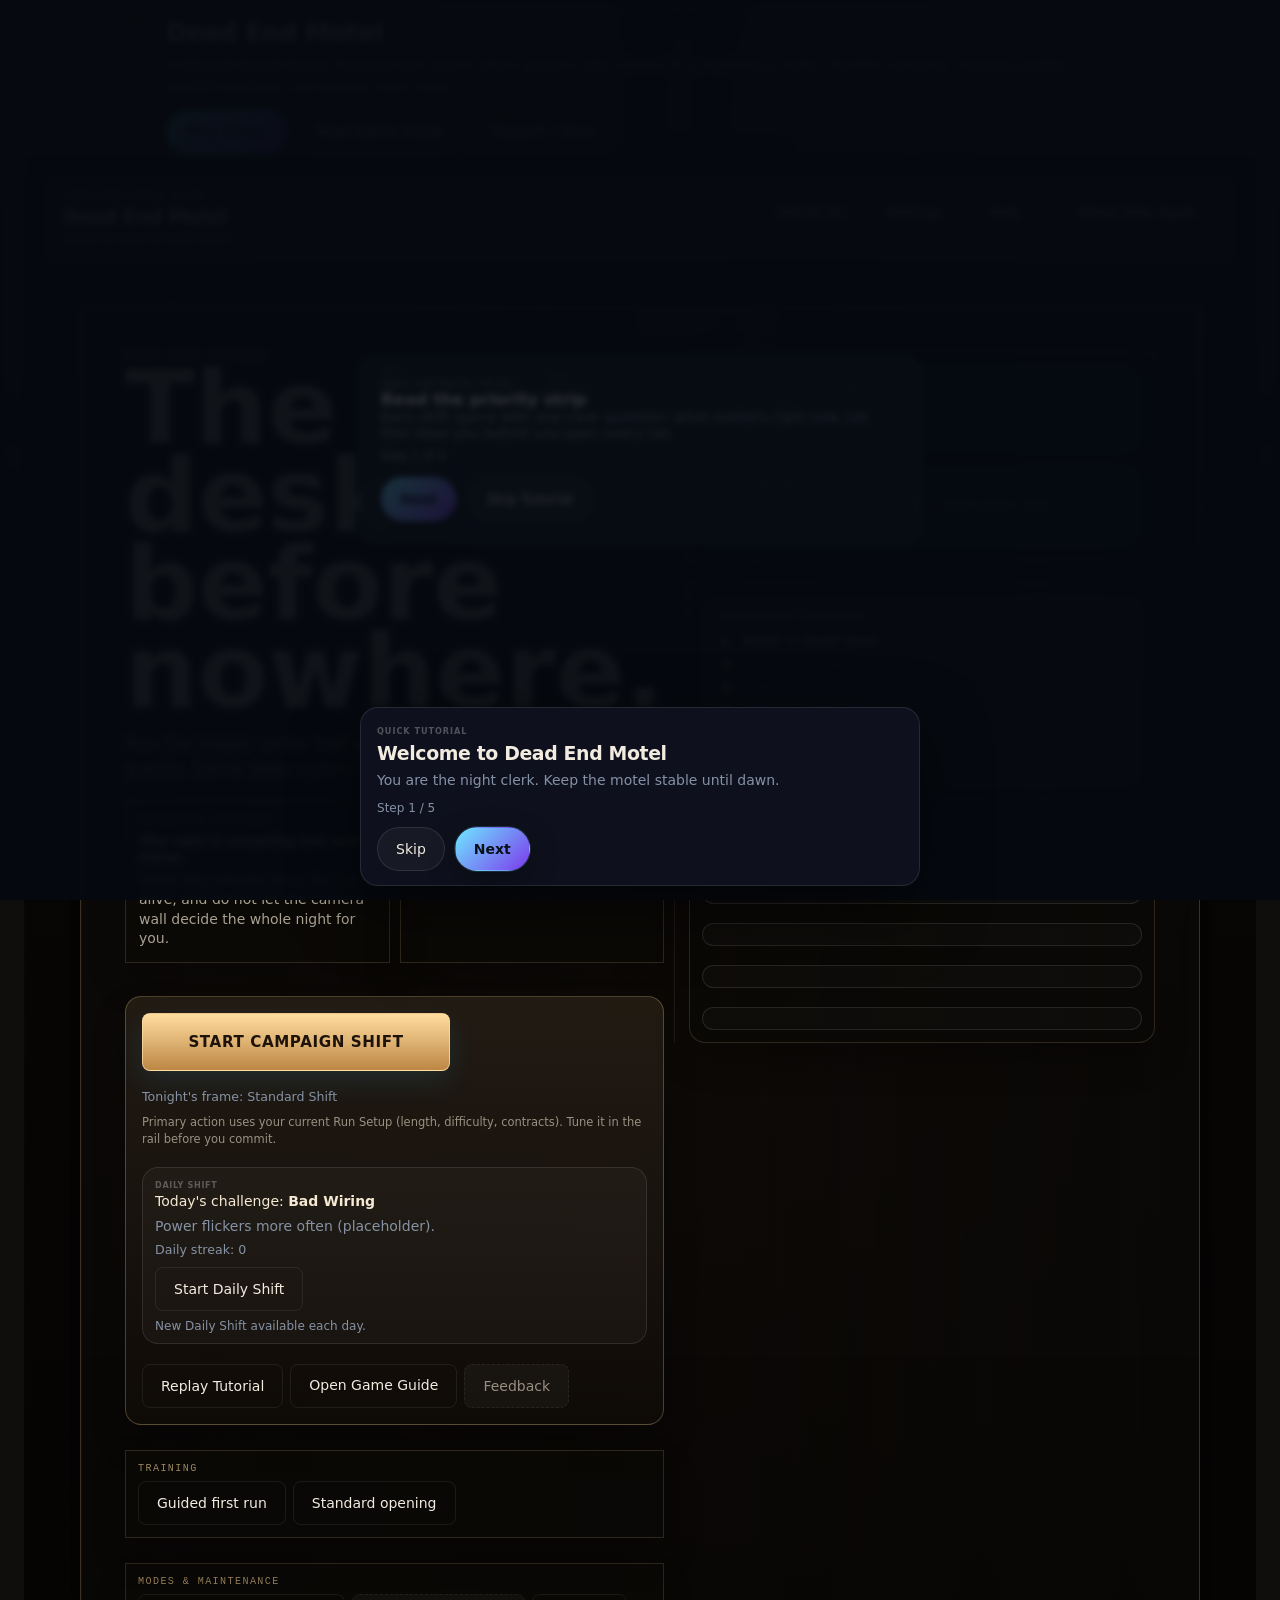
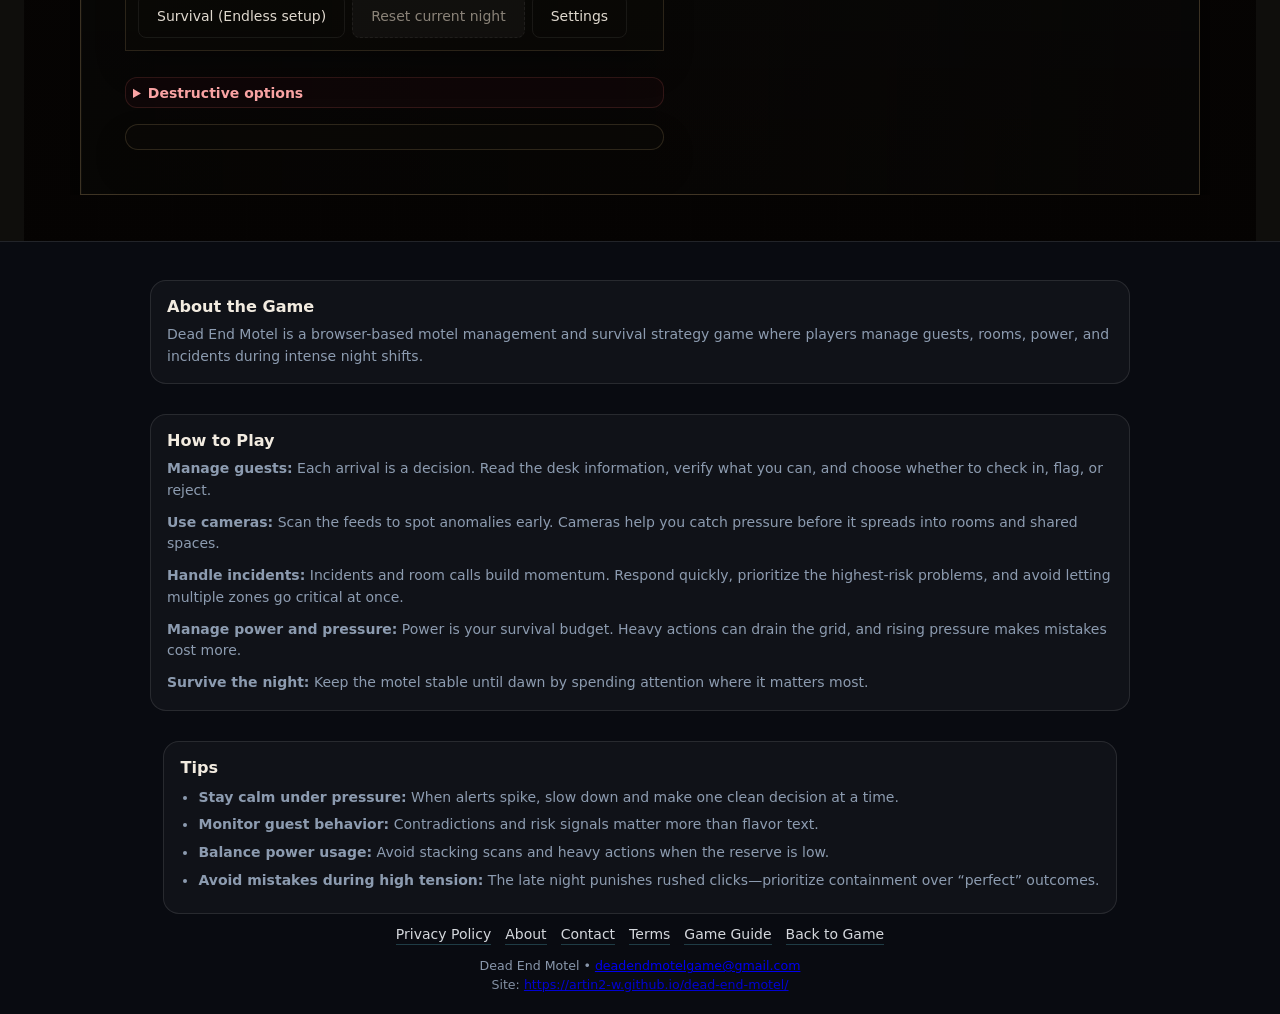
==== commit da260c6d: "fix(ui): clean Operations legacy board and repair mobile shift layout" ====
--- a/index.html
+++ b/index.html
@@ -48,7 +48,10 @@
   <link rel="stylesheet" href="styles/v59-physical-desk.css" />
   <link rel="stylesheet" href="styles/v60-evolving-motel.css" />
   <link rel="stylesheet" href="styles/staff-terminal.css" />
+  <link rel="stylesheet" href="styles/game-ui-rebuild.css" />
+  <link rel="stylesheet" href="styles/game-ui-redesign-v2.css" />
   <link rel="stylesheet" href="styles/monetization-store.css" />
+  <link rel="stylesheet" href="styles/game-ui-v3-real-redesign.css" />
   <!-- Popunder disabled during AdSense review to protect user experience. -->
   <!-- Adsterra Popunder: baseline monetization script. Not a rewarded-ad callback. -->
   <!-- <script src="https://pl29260466.profitablecpmratenetwork.com/4e/87/04/4e870454396120fa5e44a4f71b15c891.js"></script> -->
@@ -223,8 +226,9 @@
       <a class="button button-utility" id="support-store-btn" href="#failure-store">Support / Store</a>
     </div>
   </section>
-  <div id="app" class="app-shell screen-main-menu v42-root v43-root v50-root v51-root">
-    <header class="topbar topbar-v20 v42-topbar v43-topbar" role="banner">
+  <div id="app" class="app-shell game-shell screen-main-menu v42-root v43-root v50-root v51-root">
+    <!-- Topbar: shift readout -->
+    <header class="topbar topbar-v20 v42-topbar v43-topbar game-topbar night-desk-topbar" role="banner">
       <div class="topbar-brand">
         <p class="eyebrow">Dead End Motel v0.60</p>
         <h1>Dead End Motel</h1>
@@ -253,6 +257,14 @@
             <strong id="reputation-display">50</strong>
           </div>
         </div>
+        <div class="game-topbar-pressure-wrap" aria-label="Shift pressure">
+          <span class="game-topbar-pressure-lbl">Pressure</span>
+          <div class="game-topbar-pressure-track" role="progressbar" aria-valuemin="0" aria-valuemax="100" aria-valuenow="20" aria-labelledby="game-topbar-pressure-label">
+            <div id="game-topbar-pressure-fill" class="game-topbar-pressure-fill"></div>
+          </div>
+          <strong id="game-topbar-pressure-label" class="game-topbar-pressure-label pressure-calm">Calm</strong>
+          <span class="game-topbar-alerts" id="game-topbar-alerts" hidden aria-live="polite"><span class="game-topbar-alerts-lbl">Alerts</span> <strong id="game-topbar-alert-count">0</strong></span>
+        </div>
         <p id="topbar-context-strip" class="topbar-context-strip muted" aria-live="polite"></p>
         <div class="v60-veil-strip" aria-label="Veil meter">
           <span id="v60-veil-label" class="v60-veil-label" title="Reality integrity inside the motel.">Veil: Stable</span>
@@ -270,7 +282,8 @@
       </div>
     </header>
 
-    <main class="v42-main">
+    <!-- Main: all screens -->
+    <main class="v42-main game-main">
       <section id="main-menu" class="screen active v41-main-menu v43-main-menu v50-main-menu">
         <div class="v41-menu-atmosphere" aria-hidden="true"></div>
         <div class="hero-card v41-menu-shell v43-menu-shell">
@@ -282,6 +295,18 @@
                 <p class="v41-menu-lede muted">
                   Run the ledger under bad weather, bad law, and worse guests. Same deep systems — clearer command surface.
                 </p>
+                <div class="dem-menu-night-hook" aria-label="Tonight's motel briefing">
+                  <article>
+                    <span>Tonight's briefing</span>
+                    <strong>The rain is covering too much noise.</strong>
+                    <p>Verify the arrivals, keep the lights alive, and do not let the camera wall decide the whole night for you.</p>
+                  </article>
+                  <article>
+                    <span>Threat forecast</span>
+                    <strong>Low traffic. Bad patterns.</strong>
+                    <p>Quiet rooms are still rooms. The first clean hour is usually a lie.</p>
+                  </article>
+                </div>
               </header>
 
               <div class="v41-menu-primary-block">
@@ -381,8 +406,103 @@
         </div>
       </section>
 
-      <section id="game-screen" class="screen">
-        <nav class="panel-tabs v41-panel-tabs" aria-label="Shift panels">
+      <!-- Night Desk Command Center (visual rebuild v2 retained as support; v3 is the visible game scene) -->
+      <section id="game-screen" class="screen game-screen screen-game-screen">
+        <div id="dem-v3-visible-game" class="dem-v3-scene" aria-label="Dead End Motel night desk">
+          <header class="dem-v3-status-strip" aria-label="Shift status">
+            <div class="dem-v3-status-brand">
+              <span class="dem-v3-neon">Dead End Motel</span>
+              <span id="dem-v3-shift-line" class="dem-v3-shift-line">Night shift</span>
+            </div>
+            <div class="dem-v3-status-readouts">
+              <span id="dem-v3-time-chip" class="dem-v3-status-chip">12:00 AM</span>
+              <span id="dem-v3-money-chip" class="dem-v3-status-chip">$0</span>
+              <span id="dem-v3-rep-chip" class="dem-v3-status-chip">Rep 50</span>
+              <span id="dem-v3-power-chip" class="dem-v3-status-chip">Power 100%</span>
+            </div>
+          </header>
+
+          <main class="dem-v3-desk">
+            <section class="dem-v3-intake" aria-label="Guest intake clipboard">
+              <div class="dem-v3-clipboard-head">
+                <span class="dem-v3-clip"></span>
+                <div>
+                  <p class="dem-v3-kicker">Intake clipboard</p>
+                  <h2>Window slip</h2>
+                </div>
+              </div>
+              <div id="dem-v3-intake-body" class="dem-v3-intake-body"></div>
+              <div id="dem-v3-key-tray" class="dem-v3-key-tray" aria-label="Key tray"></div>
+            </section>
+
+            <section class="dem-v3-active-case" aria-label="Active desk case">
+              <div class="dem-v3-monitor-glass">
+                <div id="dem-v3-active-case-body" class="dem-v3-active-case-body"></div>
+              </div>
+            </section>
+
+            <aside class="dem-v3-control-stack" aria-label="Pressure and clues">
+              <section class="dem-v3-pressure-card">
+                <p class="dem-v3-kicker">Pressure</p>
+                <div id="dem-v3-pressure-label" class="dem-v3-pressure-label">Calm</div>
+                <div class="dem-v3-pressure-track"><div id="dem-v3-pressure-fill" class="dem-v3-pressure-fill"></div></div>
+              </section>
+              <section class="dem-v3-alerts-card">
+                <p class="dem-v3-kicker">Alerts</p>
+                <div id="dem-v3-alert-list" class="dem-v3-alert-list"></div>
+              </section>
+              <section class="dem-v3-clue-card">
+                <p class="dem-v3-kicker">Clue strips</p>
+                <div id="dem-v3-clue-chips" class="dem-v3-clue-chips"></div>
+              </section>
+              <section class="dem-v3-log-card">
+                <p class="dem-v3-kicker">Recent log</p>
+                <div id="dem-v3-recent-log" class="dem-v3-recent-log"></div>
+              </section>
+            </aside>
+          </main>
+
+          <section class="dem-v3-secondary-tray" aria-label="Secondary desk tray">
+            <div class="dem-v3-secondary-head">
+              <div>
+                <p class="dem-v3-kicker">Desk tray</p>
+                <h2 id="dem-v3-tray-title">Room board</h2>
+              </div>
+              <p id="dem-v3-tray-context" class="dem-v3-tray-context">Secondary systems stay below the active case.</p>
+            </div>
+          </section>
+
+          <nav class="dem-v3-desk-tools" aria-label="Physical desk tools">
+            <div class="dem-v3-tool-group dem-v3-tool-group-primary" aria-label="Desk trays">
+              <button type="button" class="dem-v3-btn-tool dem-v3-tool-crt" data-panel="frontdesk-panel"><span>Desk</span></button>
+              <button type="button" class="dem-v3-btn-tool dem-v3-tool-cctv" data-panel="cameras-panel"><span>CCTV</span></button>
+              <button type="button" class="dem-v3-btn-tool dem-v3-tool-key" data-panel="spaces-panel"><span>Operations</span></button>
+              <button type="button" class="dem-v3-btn-tool dem-v3-tool-breaker" data-panel="power-panel"><span>Breaker</span></button>
+            </div>
+            <div class="dem-v3-tool-group dem-v3-tool-group-archive" aria-label="Archive tools">
+              <button type="button" class="dem-v3-btn-tool dem-v3-tool-terminal" id="dem-v3-staff-terminal-btn"><span>Staff Terminal</span></button>
+              <button type="button" class="dem-v3-btn-tool dem-v3-tool-tag" id="dem-v3-found-btn"><span>Found Items</span></button>
+              <button type="button" class="dem-v3-btn-tool dem-v3-tool-phone" id="dem-v3-voicemail-btn"><span>Voicemail</span></button>
+            </div>
+            <div class="dem-v3-tool-group dem-v3-tool-group-danger" aria-label="Shift stamp">
+              <button type="button" class="dem-v3-btn-danger dem-v3-tool-stamp" id="dem-v3-end-night-btn"><span>End Night</span></button>
+            </div>
+          </nav>
+        </div>
+        <div class="game-rebuilt-shell">
+          <div class="night-desk-stage">
+            <aside class="guest-slip-zone nd-paper-rail" aria-label="Window intake slip">
+              <div class="nd-slip-clip">
+                <span class="nd-slip-stamp" aria-hidden="true">IN</span>
+                <div class="nd-slip-titles">
+                  <h2 class="nd-slip-heading">Intake slip</h2>
+                  <p class="nd-slip-lede muted">Who is standing at the glass.</p>
+                </div>
+              </div>
+              <div id="guest-queue" class="card-list v43-guest-queue nd-guest-queue"></div>
+            </aside>
+            <div class="decision-board-zone nd-crt-bezel">
+        <nav class="panel-tabs v41-panel-tabs nd-panel-tabs" aria-label="Shift panels">
           <button class="tab-button active" data-panel="frontdesk-panel">
             <span>Front Desk</span>
             <span id="frontdesk-tab-badge" class="tab-attention-badge" hidden>0</span>
@@ -406,210 +526,29 @@
           </button>
         </nav>
 
-        <section class="shift-status-card v41-shift-ribbon">
-          <div id="tutorial-hint-card" class="tutorial-hint-card" hidden></div>
-          <div id="panel-intro-chip" class="panel-intro-chip" hidden></div>
-          <div class="shift-primary-block">
-            <div class="shift-status-title">Current Objective: Survive Until Dawn</div>
-            <div id="shift-pressure-label" class="shift-pressure-label">Pressure: Calm</div>
-            <div class="shift-progress-track">
-              <div id="shift-progress-fill" class="shift-progress-fill"></div>
-            </div>
-            <div id="live-alert-strip" class="live-alert-strip"></div>
-            <div id="v59-dispatch-strip" class="v59-dispatch-strip" hidden aria-live="polite">
-              <p class="v59-dispatch-line" data-v59-dispatch-line></p>
-              <div class="v59-dispatch-crisis" data-v59-dispatch-crisis hidden>
-                <button type="button" class="button button-warning" data-v59-dispatch-crisis-pick="lockdown">Lockdown</button>
-                <button type="button" class="button button-secondary" data-v59-dispatch-crisis-pick="second">Second team</button>
-                <button type="button" class="button" data-v59-dispatch-crisis-pick="abandon">Abandon zone</button>
-              </div>
-            </div>
-            <div id="v58-shift-status" class="v58-shift-status" role="status" aria-live="polite"></div>
-            <div id="v58-voice-intercept" class="v58-voice-intercept" hidden aria-live="assertive"></div>
-            <details id="v57-field-manual" class="v57-field-manual">
-              <summary>Night Clerk Field Manual</summary>
-              <div class="v57-field-manual-body">
-                <div class="v57-manual-pattern">
-                  <h4>1. No Shadow</h4>
-                  <p><strong>Read:</strong> silhouette looks “cut out” or too thin under lobby light.</p>
-                  <p><strong>Tool:</strong> camera scan + compare arrival timing.</p>
-                  <p><strong>Risk:</strong> impersonation / wrong person at glass.</p>
-                </div>
-                <div class="v57-manual-pattern">
-                  <h4>2. Wrong Reflection</h4>
-                  <p><strong>Read:</strong> glass or laminate reacts wrong vs. angle of light.</p>
-                  <p><strong>Tool:</strong> UV pass on ID and objects.</p>
-                  <p><strong>Risk:</strong> altered surfaces, swapped props.</p>
-                </div>
-                <div class="v57-manual-pattern">
-                  <h4>3. Repeated Phrase</h4>
-                  <p><strong>Read:</strong> same wording across answers or scanner chatter.</p>
-                  <p><strong>Tool:</strong> follow-up questions + incident report review.</p>
-                  <p><strong>Risk:</strong> coached story, linked arrivals.</p>
-                </div>
-                <div class="v57-manual-pattern">
-                  <h4>4. ID Mismatch</h4>
-                  <p><strong>Read:</strong> document chips disagree with stated route or age.</p>
-                  <p><strong>Tool:</strong> Inspect ID → secondary verification.</p>
-                  <p><strong>Risk:</strong> forgery, pressure at desk.</p>
-                </div>
-                <div class="v57-manual-pattern">
-                  <h4>5. Vehicle Plate Mismatch</h4>
-                  <p><strong>Read:</strong> plate region vs. story; car heat vs. check-in time.</p>
-                  <p><strong>Tool:</strong> Ask Vehicle / lot scanner context.</p>
-                  <p><strong>Risk:</strong> drop-off watchers, wrong car for the name.</p>
-                </div>
-              </div>
-            </details>
-            <div id="v57-phone-toast" class="v57-phone-toast" hidden aria-live="assertive"></div>
-            <details id="v59-physical-desk-drawer" class="v59-physical-desk-drawer">
-              <summary class="v59-physical-desk-summary"><span class="v59-desk-summary-tag">v0.59</span> Physical desk — night hardware <span class="v59-desk-summary-hint">(phone · switchboard · radio · drawer)</span></summary>
-              <p id="v59-dev-helper" class="v59-dev-helper" hidden>v59 dev: <strong>H</strong> phone · <strong>S</strong> switchboard · <strong>R</strong> raise head · <strong>Y</strong> paranoia · <strong>T</strong> radio · <strong>J</strong> printer jam · <strong>X</strong> dispatch crisis · <strong>C</strong> contraband — click the game page for focus.</p>
-              <p id="v60-dev-helper" class="v60-dev-helper" hidden>v60 dev: <strong>M</strong> memory · <strong>V</strong> veil +20 · <strong>N</strong> anomaly reroll · <strong>O</strong> booth ring · <strong>B</strong> guest card · <strong>K</strong> staff note · <strong>Z</strong> stage-5 flash</p>
-              <div class="v59-desk-hardware-grid">
-                <div id="v59-lobby-phone" class="v59-lobby-phone v59-hardware-chassis" aria-label="Lobby phone">
-                  <div class="v59-phone-incoming" data-v59-phone-incoming aria-live="assertive"></div>
-                  <div class="v59-phone-top">
-                    <span class="v59-phone-lamp" aria-hidden="true"></span>
-                    <span class="v59-phone-label">Lobby phone</span>
-                  </div>
-                  <div class="v59-phone-crust muted">MOTEL — OUT OF ORDER — NOT</div>
-                  <p class="v59-phone-source" data-v59-phone-source>—</p>
-                  <p class="v59-phone-hold-hint" data-v59-phone-hold-hint>No active line</p>
-                  <div class="v59-phone-hold-wrap">
-                    <button type="button" class="v59-phone-hold" data-v59-phone-hold title="Hold 3 seconds to answer">Hold to answer</button>
-                    <div class="v59-phone-hold-track v59-phone-hold-track--hero" aria-hidden="true"><div class="v59-phone-hold-progress" data-v59-phone-progress></div></div>
-                  </div>
-                  <div class="v59-phone-transcript" data-v59-phone-transcript hidden>
-                    <p class="v59-phone-transcript-label">Last answered line</p>
-                    <p class="v59-phone-transcript-line" data-v59-phone-transcript-line></p>
-                    <button type="button" class="button button-secondary v59-phone-transcript-dismiss" data-v59-phone-dismiss-transcript>Dismiss transcript</button>
-                  </div>
-                  <p class="v59-phone-counts" data-v59-phone-counts></p>
-                </div>
-                <div id="v59-switchboard" class="v59-switchboard v59-hardware-chassis" aria-label="Manual switchboard">
-                  <div class="v59-sb-head">
-                    <span class="v59-sb-title">Manual switchboard</span>
-                  </div>
-                  <p class="v59-sb-status" data-v59-sb-status>Select DESK JACK first</p>
-                  <div class="v59-sb-ports-row">
-                    <button type="button" class="v59-sb-desk-jack" data-v59-sb-desk>DESK JACK</button>
-                    <span class="v59-sb-cable" data-v59-sb-cable aria-hidden="true"></span>
-                    <div class="v59-sb-ports" data-v59-sb-ports></div>
-                  </div>
-                  <div class="v59-sb-actions">
-                    <button type="button" class="button button-secondary" data-v59-sb-listen>Listen in</button>
-                    <button type="button" class="button" data-v59-sb-clear>Disconnect</button>
-                  </div>
-                  <button type="button" class="button button-primary v59-raise-head-btn v59-raise-head-btn--hero" data-v59-raise-head>Raise head — LOBBY VIEW</button>
-                </div>
-                <div id="v59-analog-radio" class="v59-analog-radio v59-hardware-chassis">
-                  <div class="v59-radio-head">
-                    <span class="v59-radio-title">Analog radio</span>
-                    <div class="v59-radio-readout-block"><span class="v59-radio-readout v59-radio-readout--large" data-v59-radio-freq-readout>91.5</span><span class="v59-radio-mhz-suffix">MHz</span></div>
-                  </div>
-                  <p class="v59-radio-band" data-v59-radio-band>Scanning…</p>
-                  <label class="muted v59-radio-tune-label">Tune 88–108 MHz</label>
-                  <input type="range" class="v59-radio-slider" data-v59-radio-slider min="88" max="108" step="0.1" value="91.5" />
-                  <div class="v59-radio-signal-wrap"><span class="muted v59-radio-sig-label">Signal</span><div class="v59-radio-signal" data-v59-radio-signal aria-hidden="true"></div></div>
-                  <p class="v59-radio-last" data-v59-radio-last>—</p>
-                  <div id="v60-radio-signals" class="v60-radio-extra" aria-live="polite"></div>
-                  <p id="v60-radio-history" class="v60-radio-extra muted" aria-live="polite">—</p>
-                  <button type="button" class="button button-secondary" data-v59-radio-listen>Listen / tune</button>
-                </div>
-                <div id="v60-outside-booth" class="v60-booth-card v59-hardware-chassis" aria-label="Outside phone booth">
-                  <div class="v60-booth-title">Outside phone booth</div>
-                  <p id="v60-booth-status" class="v60-booth-status">Silent</p>
-                  <p id="v60-booth-message" class="v60-booth-msg muted"></p>
-                  <div class="v60-booth-actions">
-                    <button type="button" class="button button-secondary" data-v60-booth-answer>Answer</button>
-                    <button type="button" class="button button-utility" data-v60-booth-ignore>Ignore</button>
-                  </div>
-                </div>
-                <div id="v59-contraband-strip" class="v59-contraband-strip v59-hardware-chassis v59-contra-drawer-face">
-                  <div class="v59-contra-head">
-                    <span class="v59-contra-title">Contraband drawer</span>
-                    <span class="muted v59-contra-sub">Syndicate heat</span>
-                  </div>
-                  <div class="v59-contra-meter"><div class="v59-contra-meter-fill" data-v59-contra-heat></div></div>
-                  <div class="v59-contra-chips" data-v59-contra-chips></div>
-                  <div class="v59-contra-pending" data-v59-contra-pending hidden></div>
-                </div>
-              </div>
-            </details>
-            <div id="v35-shift-extensions" class="v35-shift-extensions" hidden aria-live="polite"></div>
-            <div id="active-night-event-card" class="active-night-event-card">
-              <p class="muted">No active shift events.</p>
-            </div>
-          </div>
-
-          <details class="shift-situation-drawer">
-            <summary class="shift-situation-summary">
-              <span>Situation, doctrine &amp; outlook</span>
-              <span class="shift-situation-hint muted">Show / hide</span>
-            </summary>
-            <div class="shift-context-block">
-              <div id="finale-banner" class="finale-banner" hidden>Final Night</div>
-              <div id="finale-state-card" class="finale-state-card" hidden>
-                <p id="finale-pressure-label" class="finale-pressure-label">Finale pressure: CONTAINED (0)</p>
-                <p id="finale-chain-label" class="finale-chain-label muted"></p>
-                <div id="finale-command-row" class="finale-command-row"></div>
-              </div>
-              <div class="scenario-card">
-                <div id="scenario-label" class="scenario-label">Standard Shift</div>
-                <div id="scenario-description" class="scenario-description">
-                  A normal night on paper, but the motel still feels one bad decision away from trouble.
-                </div>
-              </div>
-              <div id="run-identity-strip" class="run-identity-strip">
-                <p class="muted">Doctrine: Stability Manager</p>
-                <p class="muted">Faction climate remains mostly neutral tonight.</p>
-              </div>
-              <div id="shift-cal-strip" class="shift-cal-strip"></div>
-              <p id="v60-neon-readout" class="v60-neon-readout" aria-live="polite">DEAD END MOTEL</p>
-              <p id="v60-anomaly-readout" class="v60-anomaly-readout muted" aria-live="polite"></p>
-              <p id="v60-supernatural-weather" class="v60-context-line muted" hidden aria-live="polite"></p>
-              <p id="campaign-shift-line" class="campaign-shift-line muted">Campaign: Night 1 of 5</p>
-              <p id="motel-capacity-line" class="campaign-shift-line muted"></p>
-              <p id="shift-branch-hint" class="shift-branch-hint muted">Outlook: Pressure is mixed tonight.</p>
-              <p id="hallway-threat-line" class="shift-branch-hint muted">Hallway feel: the shared spaces still seem quiet, but not trustworthy.</p>
-              <div id="active-story-beat-card" class="active-story-beat-card">
-                <p class="muted">No recurring story beat active tonight.</p>
-              </div>
-            </div>
-          </details>
-
-          <div class="shift-secondary-block">
-            <p class="section-tag">Objectives</p>
-            <div id="night-objective-list" class="objective-list"></div>
-            <div id="finale-objectives-wrap" class="finale-objectives-wrap" hidden>
-              <p class="section-tag">Final Night Objectives</p>
-              <div id="finale-objective-list" class="objective-list finale-objective-list"></div>
-            </div>
-          </div>
-        </section>
+              <div class="nd-board-chrome">
+                <h2 class="nd-board-main-title" id="nd-board-main-title">Night command board</h2>
+                <p class="nd-board-context muted" id="nd-board-context">Front desk channel</p>
+              </div>
 
         <div id="v50-priority-card" class="v50-priority-card v51-priority-card" hidden></div>
-
-        <div id="motel-command-board" class="motel-command-board v43-command-strip-wrap" aria-label="Motel command overview"></div>
 
         <div class="layout-grid v41-shift-grid v43-shift-grid">
           <section id="frontdesk-panel" class="panel panel-v41 panel-v41--desk v43-desk-panel active-panel">
             <div class="panel-header split-space v41-desk-header-actions">
               <div>
                 <p class="section-tag">Reception</p>
-                <h3>Guest Queue</h3>
+                <h3>Room board</h3>
               </div>
               <div class="v41-reception-action-row">
                 <button id="dem-open-staff-terminal-btn" type="button" class="button button-secondary dem-staff-terminal-open-btn">Staff Terminal</button>
-                <button id="spawn-guest-btn" type="button" class="button button-secondary v41-reception-call">Call next arrival</button>
+                <button id="spawn-guest-btn" type="button" class="button button-primary v41-reception-call nd-call-arrival-btn">Call next arrival</button>
               </div>
             </div>
             <p id="frontdesk-intake-line" class="muted microcopy-line v43-desk-intake"></p>
             <p class="muted microcopy-line v43-desk-flow-hint">Desk flow: read → verify → decide.</p>
             <div id="v51-frontdesk-shell" class="v51-frontdesk-shell v51-desk-shell-grid">
               <div id="v51-frontdesk-main" class="v51-frontdesk-main v51-hero-surface v43-desk-primary">
-                <div id="guest-queue" class="card-list v43-guest-queue"></div>
                 <div class="v43-desk-rooms-wrap">
                   <div class="panel-header split-space v43-rooms-header">
                     <div>
@@ -675,11 +614,25 @@
           <section id="spaces-panel" class="panel panel-v41 panel-v41--spaces">
             <div class="panel-header">
               <div>
-                <p class="section-tag">Living Motel Spaces</p>
-                <h3>Shared Space Pressure</h3>
-              </div>
-            </div>
-            <p class="muted microcopy-line v43-spaces-lede">Live situation board: pressure routes, spillover, and what to do next.</p>
+                <p class="section-tag">Operations</p>
+                <h3>Room Operations / Incidents</h3>
+              </div>
+            </div>
+            <p class="muted microcopy-line v43-spaces-lede">Operational calls, room service actions, shared-space pressure, and incident response live here. CCTV is for surveillance; this is where staff act.</p>
+            <div class="dem-operations-action-strip" role="group" aria-label="Operations actions">
+              <button type="button" class="button button-secondary" id="dem-operations-review-btn">Review Incidents</button>
+              <button type="button" class="button button-utility" id="dem-operations-dispatch-btn">Dispatch Staff</button>
+              <button type="button" class="button button-secondary" id="dem-operations-report-btn">Open Report Archive</button>
+            </div>
+            <div class="dem-operations-room-board" aria-label="Room operations board">
+              <div class="panel-header split-space">
+                <div>
+                  <p class="section-tag">Room Operations</p>
+                  <h4>Service board</h4>
+                </div>
+              </div>
+              <div id="operations-room-list" class="room-grid dem-room-list-mount"></div>
+            </div>
             <div id="v51-shared-summary" class="v51-shared-summary v51-calm-strip" aria-live="polite"></div>
             <div id="shared-space-board" class="v43-spaces-board-outer">
               <div id="shared-space-grid" class="shared-space-grid shared-space-board"></div>
@@ -759,6 +712,219 @@
               <button type="button" class="button button-secondary" data-v59-printer-open>Print incident log (dot matrix)</button>
             </div>
           </section>
+        </div>
+            </div>
+            <aside class="pressure-intel-zone nd-paper-rail" aria-label="Pressure, alerts, and references">
+        <section class="shift-status-card v41-shift-ribbon">
+          <div id="tutorial-hint-card" class="tutorial-hint-card" hidden></div>
+          <div id="panel-intro-chip" class="panel-intro-chip" hidden></div>
+          <div class="shift-primary-block">
+            <div class="shift-status-title">Current Objective: Survive Until Dawn</div>
+            <div id="shift-pressure-label" class="shift-pressure-label">Pressure: Calm</div>
+            <div class="shift-progress-track">
+              <div id="shift-progress-fill" class="shift-progress-fill"></div>
+            </div>
+            <div id="live-alert-strip" class="live-alert-strip"></div>
+            <div id="v59-dispatch-strip" class="v59-dispatch-strip" hidden aria-live="polite">
+              <p class="v59-dispatch-line" data-v59-dispatch-line></p>
+              <div class="v59-dispatch-crisis" data-v59-dispatch-crisis hidden>
+                <button type="button" class="button button-warning" data-v59-dispatch-crisis-pick="lockdown">Lockdown</button>
+                <button type="button" class="button button-secondary" data-v59-dispatch-crisis-pick="second">Second team</button>
+                <button type="button" class="button" data-v59-dispatch-crisis-pick="abandon">Abandon zone</button>
+              </div>
+            </div>
+            <div id="v58-shift-status" class="v58-shift-status" role="status" aria-live="polite"></div>
+            <div id="v58-voice-intercept" class="v58-voice-intercept" hidden aria-live="assertive"></div>
+            <details id="v57-field-manual" class="v57-field-manual">
+              <summary>Night Clerk Field Manual</summary>
+              <div class="v57-field-manual-body">
+                <div class="v57-manual-pattern">
+                  <h4>1. No Shadow</h4>
+                  <p><strong>Read:</strong> silhouette looks “cut out” or too thin under lobby light.</p>
+                  <p><strong>Tool:</strong> camera scan + compare arrival timing.</p>
+                  <p><strong>Risk:</strong> impersonation / wrong person at glass.</p>
+                </div>
+                <div class="v57-manual-pattern">
+                  <h4>2. Wrong Reflection</h4>
+                  <p><strong>Read:</strong> glass or laminate reacts wrong vs. angle of light.</p>
+                  <p><strong>Tool:</strong> UV pass on ID and objects.</p>
+                  <p><strong>Risk:</strong> altered surfaces, swapped props.</p>
+                </div>
+                <div class="v57-manual-pattern">
+                  <h4>3. Repeated Phrase</h4>
+                  <p><strong>Read:</strong> same wording across answers or scanner chatter.</p>
+                  <p><strong>Tool:</strong> follow-up questions + incident report review.</p>
+                  <p><strong>Risk:</strong> coached story, linked arrivals.</p>
+                </div>
+                <div class="v57-manual-pattern">
+                  <h4>4. ID Mismatch</h4>
+                  <p><strong>Read:</strong> document chips disagree with stated route or age.</p>
+                  <p><strong>Tool:</strong> Inspect ID → secondary verification.</p>
+                  <p><strong>Risk:</strong> forgery, pressure at desk.</p>
+                </div>
+                <div class="v57-manual-pattern">
+                  <h4>5. Vehicle Plate Mismatch</h4>
+                  <p><strong>Read:</strong> plate region vs. story; car heat vs. check-in time.</p>
+                  <p><strong>Tool:</strong> Ask Vehicle / lot scanner context.</p>
+                  <p><strong>Risk:</strong> drop-off watchers, wrong car for the name.</p>
+                </div>
+              </div>
+            </details>
+            <div id="v57-phone-toast" class="v57-phone-toast" hidden aria-live="assertive"></div>
+            <details id="v59-physical-desk-drawer" class="v59-physical-desk-drawer">
+              <summary class="v59-physical-desk-summary"><span class="v59-desk-summary-tag">v0.59</span> Physical desk — night hardware <span class="v59-desk-summary-hint">(phone · switchboard · radio · drawer)</span></summary>
+              <p id="v59-dev-helper" class="v59-dev-helper" hidden>v59 dev: <strong>H</strong> phone · <strong>S</strong> switchboard · <strong>R</strong> raise head · <strong>Y</strong> paranoia · <strong>T</strong> radio · <strong>J</strong> printer jam · <strong>X</strong> dispatch crisis · <strong>C</strong> contraband — click the game page for focus.</p>
+              <p id="v60-dev-helper" class="v60-dev-helper" hidden>v60 dev: <strong>M</strong> memory · <strong>V</strong> veil +20 · <strong>N</strong> anomaly reroll · <strong>O</strong> booth ring · <strong>B</strong> guest card · <strong>K</strong> staff note · <strong>Z</strong> stage-5 flash</p>
+              <div class="v59-desk-hardware-grid">
+                <div id="v59-lobby-phone" class="v59-lobby-phone v59-hardware-chassis" aria-label="Lobby phone">
+                  <div class="v59-phone-incoming" data-v59-phone-incoming aria-live="assertive"></div>
+                  <div class="v59-phone-top">
+                    <span class="v59-phone-lamp" aria-hidden="true"></span>
+                    <span class="v59-phone-label">Lobby phone</span>
+                  </div>
+                  <div class="v59-phone-crust muted">MOTEL — OUT OF ORDER — NOT</div>
+                  <p class="v59-phone-source" data-v59-phone-source>—</p>
+                  <p class="v59-phone-hold-hint" data-v59-phone-hold-hint>No active line</p>
+                  <div class="v59-phone-hold-wrap">
+                    <button type="button" class="v59-phone-hold" data-v59-phone-hold title="Hold 3 seconds to answer">Hold to answer</button>
+                    <div class="v59-phone-hold-track v59-phone-hold-track--hero" aria-hidden="true"><div class="v59-phone-hold-progress" data-v59-phone-progress></div></div>
+                  </div>
+                  <div class="v59-phone-transcript" data-v59-phone-transcript hidden>
+                    <p class="v59-phone-transcript-label">Last answered line</p>
+                    <p class="v59-phone-transcript-line" data-v59-phone-transcript-line></p>
+                    <button type="button" class="button button-secondary v59-phone-transcript-dismiss" data-v59-phone-dismiss-transcript>Dismiss transcript</button>
+                  </div>
+                  <p class="v59-phone-counts" data-v59-phone-counts></p>
+                </div>
+                <div id="v59-switchboard" class="v59-switchboard v59-hardware-chassis" aria-label="Manual switchboard">
+                  <div class="v59-sb-head">
+                    <span class="v59-sb-title">Manual switchboard</span>
+                  </div>
+                  <p class="v59-sb-status" data-v59-sb-status>Select DESK JACK first</p>
+                  <div class="v59-sb-ports-row">
+                    <button type="button" class="v59-sb-desk-jack" data-v59-sb-desk>DESK JACK</button>
+                    <span class="v59-sb-cable" data-v59-sb-cable aria-hidden="true"></span>
+                    <div class="v59-sb-ports" data-v59-sb-ports></div>
+                  </div>
+                  <div class="v59-sb-actions">
+                    <button type="button" class="button button-secondary" data-v59-sb-listen>Listen in</button>
+                    <button type="button" class="button" data-v59-sb-clear>Disconnect</button>
+                  </div>
+                  <button type="button" class="button button-primary v59-raise-head-btn v59-raise-head-btn--hero" data-v59-raise-head>Raise head — LOBBY VIEW</button>
+                </div>
+                <div id="v59-analog-radio" class="v59-analog-radio v59-hardware-chassis">
+                  <div class="v59-radio-head">
+                    <span class="v59-radio-title">Analog radio</span>
+                    <div class="v59-radio-readout-block"><span class="v59-radio-readout v59-radio-readout--large" data-v59-radio-freq-readout>91.5</span><span class="v59-radio-mhz-suffix">MHz</span></div>
+                  </div>
+                  <p class="v59-radio-band" data-v59-radio-band>Scanning…</p>
+                  <label class="muted v59-radio-tune-label">Tune 88–108 MHz</label>
+                  <input type="range" class="v59-radio-slider" data-v59-radio-slider min="88" max="108" step="0.1" value="91.5" />
+                  <div class="v59-radio-signal-wrap"><span class="muted v59-radio-sig-label">Signal</span><div class="v59-radio-signal" data-v59-radio-signal aria-hidden="true"></div></div>
+                  <p class="v59-radio-last" data-v59-radio-last>—</p>
+                  <div id="v60-radio-signals" class="v60-radio-extra" aria-live="polite"></div>
+                  <p id="v60-radio-history" class="v60-radio-extra muted" aria-live="polite">—</p>
+                  <button type="button" class="button button-secondary" data-v59-radio-listen>Listen / tune</button>
+                </div>
+                <div id="v60-outside-booth" class="v60-booth-card v59-hardware-chassis" aria-label="Outside phone booth">
+                  <div class="v60-booth-title">Outside phone booth</div>
+                  <p id="v60-booth-status" class="v60-booth-status">Silent</p>
+                  <p id="v60-booth-message" class="v60-booth-msg muted"></p>
+                  <div class="v60-booth-actions">
+                    <button type="button" class="button button-secondary" data-v60-booth-answer>Answer</button>
+                    <button type="button" class="button button-utility" data-v60-booth-ignore>Ignore</button>
+                  </div>
+                </div>
+                <div id="v59-contraband-strip" class="v59-contraband-strip v59-hardware-chassis v59-contra-drawer-face">
+                  <div class="v59-contra-head">
+                    <span class="v59-contra-title">Contraband drawer</span>
+                    <span class="muted v59-contra-sub">Syndicate heat</span>
+                  </div>
+                  <div class="v59-contra-meter"><div class="v59-contra-meter-fill" data-v59-contra-heat></div></div>
+                  <div class="v59-contra-chips" data-v59-contra-chips></div>
+                  <div class="v59-contra-pending" data-v59-contra-pending hidden></div>
+                </div>
+              </div>
+            </details>
+            <div id="v35-shift-extensions" class="v35-shift-extensions" hidden aria-live="polite"></div>
+            <div id="active-night-event-card" class="active-night-event-card">
+              <p class="muted">No active shift events.</p>
+            </div>
+          </div>
+
+          <details class="shift-situation-drawer">
+            <summary class="shift-situation-summary">
+              <span>Situation, doctrine &amp; outlook</span>
+              <span class="shift-situation-hint muted">Show / hide</span>
+            </summary>
+            <div class="shift-context-block">
+              <div id="finale-banner" class="finale-banner" hidden>Final Night</div>
+              <div id="finale-state-card" class="finale-state-card" hidden>
+                <p id="finale-pressure-label" class="finale-pressure-label">Finale pressure: CONTAINED (0)</p>
+                <p id="finale-chain-label" class="finale-chain-label muted"></p>
+                <div id="finale-command-row" class="finale-command-row"></div>
+              </div>
+              <div class="scenario-card">
+                <div id="scenario-label" class="scenario-label">Standard Shift</div>
+                <div id="scenario-description" class="scenario-description">
+                  A normal night on paper, but the motel still feels one bad decision away from trouble.
+                </div>
+              </div>
+              <div id="run-identity-strip" class="run-identity-strip">
+                <p class="muted">Doctrine: Stability Manager</p>
+                <p class="muted">Faction climate remains mostly neutral tonight.</p>
+              </div>
+              <div id="shift-cal-strip" class="shift-cal-strip"></div>
+              <p id="v60-neon-readout" class="v60-neon-readout" aria-live="polite">DEAD END MOTEL</p>
+              <p id="v60-anomaly-readout" class="v60-anomaly-readout muted" aria-live="polite"></p>
+              <p id="v60-supernatural-weather" class="v60-context-line muted" hidden aria-live="polite"></p>
+              <p id="campaign-shift-line" class="campaign-shift-line muted">Campaign: Night 1 of 5</p>
+              <p id="motel-capacity-line" class="campaign-shift-line muted"></p>
+              <p id="shift-branch-hint" class="shift-branch-hint muted">Outlook: Pressure is mixed tonight.</p>
+              <p id="hallway-threat-line" class="shift-branch-hint muted">Hallway feel: the shared spaces still seem quiet, but not trustworthy.</p>
+              <div id="active-story-beat-card" class="active-story-beat-card">
+                <p class="muted">No recurring story beat active tonight.</p>
+              </div>
+            </div>
+          </details>
+
+          <div class="shift-secondary-block">
+            <p class="section-tag">Objectives</p>
+            <div id="night-objective-list" class="objective-list"></div>
+            <div id="finale-objectives-wrap" class="finale-objectives-wrap" hidden>
+              <p class="section-tag">Final Night Objectives</p>
+              <div id="finale-objective-list" class="objective-list finale-objective-list"></div>
+            </div>
+          </div>
+        </section>
+
+        <div id="motel-command-board" class="motel-command-board v43-command-strip-wrap" aria-label="Motel command overview"></div>
+
+              <div class="game-intel-block nd-intel-block">
+              <p class="game-intel-kicker">Archive links</p>
+              <p class="game-intel-note muted">Optional second-screen context on deadendmotel.site — not required to play.</p>
+              <div class="game-clue-chip-row" role="list">
+                <a class="game-clue-chip" href="https://deadendmotel.site/guest-database.html" target="_blank" rel="noopener noreferrer">Guest DB</a>
+                <a class="game-clue-chip" href="https://deadendmotel.site/lost-and-found.html" target="_blank" rel="noopener noreferrer">Lost &amp; Found</a>
+                <a class="game-clue-chip" href="https://deadendmotel.site/local-gazette.html" target="_blank" rel="noopener noreferrer">Gazette</a>
+                <a class="game-clue-chip" href="https://deadendmotel.site/voicemail.html" target="_blank" rel="noopener noreferrer">Voicemail</a>
+                <a class="game-clue-chip" href="https://deadendmotel.site/training-manual.html" target="_blank" rel="noopener noreferrer">Manual</a>
+              </div>
+              <p class="game-rule-chips muted" aria-label="Common rule references">Rules: <span class="game-rule-chip">204</span><span class="game-rule-chip">118</span><span class="game-rule-chip">404</span><span class="game-rule-chip">911</span></p>
+            </div>
+            </aside>
+          </div>
+        <footer class="desk-equipment-dock game-tool-dock" role="navigation" aria-label="Quick desk tools">
+          <button type="button" class="tab-button game-dock-btn" data-panel="frontdesk-panel">Desk</button>
+          <button type="button" class="tab-button game-dock-btn" data-panel="cameras-panel">Cameras</button>
+          <button type="button" class="tab-button game-dock-btn" data-panel="spaces-panel">Spaces</button>
+          <button type="button" class="tab-button game-dock-btn" data-panel="power-panel">Power</button>
+          <button type="button" class="tab-button game-dock-btn" data-panel="report-panel">Report</button>
+          <button type="button" class="button button-secondary game-dock-btn game-dock-btn--tool" id="game-dock-staff-terminal">Staff</button>
+          <button type="button" class="button button-secondary game-dock-btn game-dock-btn--tool" id="game-dock-found">Found</button>
+          <button type="button" class="button button-secondary game-dock-btn game-dock-btn--tool" id="game-dock-voicemail">VM</button>
+          <button type="button" class="button button-utility game-dock-btn game-dock-btn--end" id="game-dock-end-night">End night</button>
+        </footer>
         </div>
         <div id="v59-lobby-modal" class="v59-lobby-modal v59-lobby-modal--dim" hidden role="dialog" aria-modal="true" aria-labelledby="v59-lobby-title">
           <div class="v59-lobby-scene">
@@ -803,12 +969,14 @@
               </div>
               <button type="button" id="dem-staff-terminal-close" class="button button-secondary dem-staff-terminal-close-btn">Close</button>
             </header>
+            <div id="dem-staff-terminal-toast" class="dem-staff-terminal-toast" role="status" aria-live="polite" hidden></div>
             <nav class="dem-staff-terminal-tabs" role="tablist" aria-label="Staff terminal sections">
               <button type="button" role="tab" class="dem-terminal-tab is-active" data-dem-terminal-tab="overview" aria-selected="true">Overview</button>
               <button type="button" role="tab" class="dem-terminal-tab" data-dem-terminal-tab="guest" aria-selected="false">Guest Lookup</button>
               <button type="button" role="tab" class="dem-terminal-tab" data-dem-terminal-tab="rooms" aria-selected="false">Room Records</button>
               <button type="button" role="tab" class="dem-terminal-tab" data-dem-terminal-tab="incidents" aria-selected="false">Incident Log</button>
               <button type="button" role="tab" class="dem-terminal-tab" data-dem-terminal-tab="found" aria-selected="false">Found Items</button>
+              <button type="button" role="tab" class="dem-terminal-tab" data-dem-terminal-tab="voicemail" aria-selected="false">Voicemail</button>
               <button type="button" role="tab" class="dem-terminal-tab" data-dem-terminal-tab="code" aria-selected="false">Code Entry</button>
               <button type="button" role="tab" class="dem-terminal-tab" data-dem-terminal-tab="portal" aria-selected="false">Staff Portal</button>
               <button type="button" role="tab" class="dem-terminal-tab" data-dem-terminal-tab="refs" aria-selected="false">References</button>
@@ -819,6 +987,7 @@
               <div id="dem-terminal-panel-rooms" class="dem-terminal-panel" data-dem-terminal-panel="rooms" role="tabpanel" hidden></div>
               <div id="dem-terminal-panel-incidents" class="dem-terminal-panel" data-dem-terminal-panel="incidents" role="tabpanel" hidden></div>
               <div id="dem-terminal-panel-found" class="dem-terminal-panel" data-dem-terminal-panel="found" role="tabpanel" hidden></div>
+              <div id="dem-terminal-panel-voicemail" class="dem-terminal-panel" data-dem-terminal-panel="voicemail" role="tabpanel" hidden></div>
               <div id="dem-terminal-panel-code" class="dem-terminal-panel" data-dem-terminal-panel="code" role="tabpanel" hidden>
                 <p class="dem-terminal-muted">Future builds may use verification codes found on deadendmotel.site.</p>
                 <label class="dem-terminal-label" for="dem-terminal-code-input">Verification code</label>
@@ -831,6 +1000,15 @@
                 <section class="dem-terminal-notes-section" aria-label="Unlocked notes">
                   <h3 class="dem-terminal-subhead">Unlocked notes</h3>
                   <div id="dem-terminal-unlocked-notes"></div>
+                </section>
+                <section class="dem-terminal-notes-section dem-gazette-notes-section" aria-label="Archived Gazette Notes">
+                  <h3 class="dem-terminal-subhead">Archived Gazette Notes</h3>
+                  <div id="dem-terminal-gazette-notes"></div>
+                </section>
+                <section class="dem-terminal-notes-section dem-voicemail-archive-notes-section" aria-label="Archived Voicemail Notes">
+                  <h3 class="dem-terminal-subhead">Archived Voicemail Notes</h3>
+                  <p class="dem-terminal-muted dem-voicemail-archive-hint">Optional transcripts on the site — no audio in this game build.</p>
+                  <div id="dem-terminal-voicemail-notes"></div>
                 </section>
               </div>
               <div id="dem-terminal-panel-portal" class="dem-terminal-panel" data-dem-terminal-panel="portal" role="tabpanel" hidden></div>
@@ -970,7 +1148,7 @@
       </section>
 
       <section id="failure-screen" class="screen">
-        <div class="hero-card">
+        <div class="hero-card dem-failure-v2-card">
           <div>
             <p class="section-tag">Shift Failed</p>
             <h2 id="failure-title">Motel Blackout</h2>
@@ -985,6 +1163,25 @@
               You were so close… Continue your night
             </p>
             <p id="failure-context-subline" class="failure-context-subline muted" aria-live="polite" hidden></p>
+
+            <section class="dem-failure-postmortem" aria-label="Postmortem summary">
+              <article class="dem-failure-summary-card">
+                <span>Campaign</span>
+                <strong id="dem-failure-progress-card">Night interrupted</strong>
+              </article>
+              <article class="dem-failure-summary-card">
+                <span>Trigger</span>
+                <strong id="dem-failure-trigger-card">Power Collapse</strong>
+              </article>
+              <article class="dem-failure-summary-card">
+                <span>Vitals</span>
+                <strong id="dem-failure-vitals-card">Pressure / Power / Rep unstable</strong>
+              </article>
+              <article class="dem-failure-summary-card">
+                <span>Next Move</span>
+                <strong id="dem-failure-next-card">Retry free, or continue from the opening snapshot.</strong>
+              </article>
+            </section>
 
             <section id="failure-store" class="failure-store-panel" aria-label="Support and purchases">
               <h3>Support the game</h3>
@@ -1003,6 +1200,15 @@
               </label>
 
               <div class="failure-cta-primary" role="group" aria-label="Continue options">
+                <div class="dem-failure-product-copy">
+                  <p class="dem-product-kicker">Fastest recovery</p>
+                  <h4>Continue instantly</h4>
+                  <ul>
+                    <li>Restore tonight's opening snapshot.</li>
+                    <li>Skip replaying the whole run.</li>
+                    <li>Best when the failure was close.</li>
+                  </ul>
+                </div>
                 <button
                   type="button"
                   class="button button-primary failure-cta-saved"
@@ -1026,11 +1232,29 @@
               <p id="failure-credits-ready-line" class="failure-credits-ready muted" hidden></p>
 
               <div class="failure-cta-secondary" role="group" aria-label="Bundles and upgrades">
+                <div class="dem-failure-product-copy">
+                  <p class="dem-product-kicker">Backup options</p>
+                  <h4>Bundle or clean session</h4>
+                  <ul>
+                    <li>Continue bundles protect longer runs.</li>
+                    <li>Remove ads is permanent comfort.</li>
+                    <li>Purchases do not change difficulty.</li>
+                  </ul>
+                </div>
                 <p id="failure-context-offer-line" class="failure-context-offer muted" hidden></p>
                 <p id="failure-bundle-hint" class="failure-bundle-hint muted">Rough nights ahead? Save with 3 Continues.</p>
                 <button type="button" class="button button-secondary" id="failure-buy-continue-3-btn" data-dem-checkout-btn>
                   Buy 3 Continues — better value (<span id="failure-buy-3-price-label">CA$2.49</span>)
                 </button>
+                <div class="dem-failure-product-copy dem-failure-remove-ads-copy">
+                  <p class="dem-product-kicker">Permanent comfort</p>
+                  <h4>Remove ads</h4>
+                  <ul>
+                    <li>Cleaner sessions.</li>
+                    <li>Supports development.</li>
+                    <li>Does not change difficulty.</li>
+                  </ul>
+                </div>
                 <button type="button" class="button button-secondary" id="buy-remove-ads-btn" data-dem-checkout-btn>
                   Remove Ads (CA$1.99)
                 </button>
--- a/styles/staff-terminal.css
+++ b/styles/staff-terminal.css
@@ -852,3 +852,300 @@
     transition: none;
   }
 }
+
+/* —— Game Bridge v3: Local Gazette & voicemail prep —— */
+
+.dem-gazette-ref {
+  margin: 12px 0 10px;
+  padding: 10px 12px;
+  border-radius: 10px;
+  border: 1px solid rgba(250, 204, 21, 0.22);
+  background: rgba(30, 24, 6, 0.22);
+}
+
+.dem-gazette-ref-label {
+  margin: 0 0 4px;
+  font-size: 0.65rem;
+  letter-spacing: 0.08em;
+  text-transform: uppercase;
+  color: rgba(250, 204, 21, 0.88);
+}
+
+.dem-gazette-id {
+  margin: 0 0 6px;
+  font-size: 0.88rem;
+  font-weight: 650;
+  color: rgba(253, 230, 138, 0.95);
+  line-height: 1.35;
+  overflow-wrap: anywhere;
+  word-break: break-word;
+}
+
+.dem-gazette-note {
+  margin: 0 0 8px;
+  font-size: 0.84rem;
+  line-height: 1.45;
+  color: rgba(254, 243, 199, 0.88);
+}
+
+.dem-gazette-actions {
+  margin-bottom: 6px;
+}
+
+.dem-gazette-open-btn:focus-visible {
+  outline: 2px solid rgba(250, 204, 21, 0.85);
+  outline-offset: 2px;
+}
+
+.dem-gazette-ref--compact {
+  margin: 10px 0 8px;
+  padding: 8px 10px;
+  border-radius: 8px;
+  border: 1px solid rgba(52, 211, 153, 0.18);
+  background: rgba(0, 14, 10, 0.35);
+}
+
+.dem-gazette-compact-row {
+  display: flex;
+  flex-wrap: wrap;
+  align-items: center;
+  gap: 10px;
+  justify-content: space-between;
+}
+
+.dem-gazette-compact-text {
+  margin: 0;
+  flex: 1 1 140px;
+  min-width: 0;
+  font-size: 0.82rem;
+  line-height: 1.4;
+  color: rgba(209, 250, 229, 0.9);
+}
+
+.dem-gazette-id-inline {
+  font-weight: 700;
+  color: rgba(167, 243, 208, 0.95);
+}
+
+.dem-gazette-archive-list {
+  margin: 0;
+  padding-left: 1.15rem;
+  color: rgba(209, 250, 229, 0.9);
+  font-size: 0.86rem;
+  line-height: 1.5;
+}
+
+.dem-gazette-archive-list li {
+  margin: 6px 0;
+}
+
+.dem-gazette-notes-section {
+  border-top-color: rgba(250, 204, 21, 0.15);
+}
+
+.dem-gazette-notes-empty {
+  margin-bottom: 0;
+}
+
+.dem-gazette-reminder-card {
+  border-color: rgba(52, 211, 153, 0.22);
+  background: rgba(6, 40, 24, 0.22);
+}
+
+.dem-gazette-reminder-title {
+  margin: 0 0 8px;
+  font-size: 0.82rem;
+  letter-spacing: 0.06em;
+  text-transform: uppercase;
+  color: rgba(52, 211, 153, 0.92);
+}
+
+.dem-gazette-reminder-body {
+  margin-bottom: 10px !important;
+}
+
+.dem-voicemail-prep-section {
+  border-top-color: rgba(148, 163, 184, 0.2);
+}
+
+.dem-voicemail-prep-lede {
+  margin-bottom: 8px !important;
+}
+
+.dem-voicemail-prep-label {
+  margin-top: 4px;
+}
+
+.dem-voicemail-planned-list {
+  display: flex;
+  flex-wrap: wrap;
+  gap: 8px;
+  margin: 0;
+  padding: 0;
+  list-style: none;
+}
+
+.dem-voicemail-id--planned {
+  display: inline-flex;
+  align-items: center;
+  min-height: 36px;
+  padding: 6px 12px;
+  border-radius: 8px;
+  font-family: ui-monospace, monospace;
+  font-size: 0.82rem;
+  color: rgba(148, 163, 184, 0.95);
+  border: 1px dashed rgba(148, 163, 184, 0.4);
+  background: rgba(15, 23, 42, 0.35);
+  cursor: default;
+  user-select: none;
+}
+
+.dem-voicemail-ref-blurb {
+  margin: 10px 0 12px !important;
+  font-size: 0.84rem !important;
+}
+
+.dem-portal-row--planned {
+  background: rgba(15, 23, 42, 0.28);
+  opacity: 0.92;
+}
+
+.dem-portal-planned-hint {
+  font-size: 0.9rem;
+}
+
+@media (max-width: 480px) {
+  .dem-gazette-compact-row .dem-gazette-open-btn {
+    width: 100%;
+    justify-content: center;
+  }
+}
+
+/* —— Game Bridge v4: Voicemail tab & switchboard —— */
+
+.dem-staff-terminal-toast {
+  margin: 0 14px 8px;
+  padding: 10px 12px;
+  border-radius: 10px;
+  border: 1px solid rgba(52, 211, 153, 0.35);
+  background: rgba(6, 40, 24, 0.55);
+  color: rgba(209, 250, 229, 0.95);
+  font-size: 0.86rem;
+  line-height: 1.4;
+  max-width: 100%;
+  overflow-wrap: anywhere;
+  word-break: break-word;
+}
+
+.dem-staff-terminal-toast[hidden] {
+  display: none !important;
+}
+
+.dem-staff-terminal-toast:focus-visible {
+  outline: 2px solid rgba(250, 204, 21, 0.85);
+  outline-offset: 2px;
+}
+
+.dem-switchboard-overview-card {
+  border-color: rgba(45, 212, 191, 0.22);
+  background: rgba(6, 40, 30, 0.22);
+}
+
+.dem-switchboard-overview-title {
+  margin: 0 0 8px;
+  font-size: 0.82rem;
+  letter-spacing: 0.06em;
+  text-transform: uppercase;
+  color: rgba(45, 212, 191, 0.9);
+}
+
+.dem-switchboard-overview-body {
+  margin-bottom: 10px !important;
+}
+
+.dem-switchboard-latest {
+  margin: 0 0 10px;
+  font-size: 0.9rem;
+  color: rgba(236, 253, 245, 0.92);
+  line-height: 1.45;
+}
+
+.dem-switchboard-overview-actions {
+  margin-bottom: 0;
+}
+
+.dem-voicemail-grid {
+  display: flex;
+  flex-direction: column;
+  gap: 12px;
+  margin-top: 12px;
+}
+
+.dem-voicemail-card {
+  min-width: 0;
+}
+
+.dem-voicemail-head {
+  display: flex;
+  flex-wrap: wrap;
+  align-items: flex-start;
+  justify-content: space-between;
+  gap: 10px 12px;
+  margin-bottom: 12px;
+  padding-bottom: 10px;
+  border-bottom: 1px solid rgba(52, 211, 153, 0.12);
+}
+
+.dem-voicemail-title {
+  margin: 0;
+  flex: 1 1 200px;
+  min-width: 0;
+  font-size: 0.95rem;
+  line-height: 1.35;
+  color: rgba(209, 250, 229, 0.95);
+}
+
+.dem-voicemail-id {
+  font-weight: 750;
+  color: rgba(167, 243, 208, 0.95);
+}
+
+.dem-voicemail-inline-notes {
+  margin-top: 14px;
+  padding-top: 12px;
+  border-top: 1px solid rgba(148, 163, 184, 0.18);
+}
+
+.dem-voicemail-archive-hint {
+  margin-top: 0 !important;
+  margin-bottom: 10px !important;
+  font-size: 0.82rem !important;
+}
+
+.dem-voicemail-archive-list {
+  margin: 0;
+  padding: 0;
+  list-style: none;
+  display: flex;
+  flex-direction: column;
+  gap: 8px;
+}
+
+.dem-voicemail-archive-card {
+  display: block;
+  padding: 10px 12px;
+  border-radius: 10px;
+  border: 1px solid rgba(52, 211, 153, 0.18);
+  background: rgba(0, 14, 10, 0.45);
+  font-size: 0.86rem;
+  line-height: 1.45;
+  color: rgba(236, 253, 245, 0.9);
+}
+
+.dem-voicemail-notes-empty {
+  margin-bottom: 0;
+}
+
+.dem-voicemail-archive-notes-section {
+  border-top-color: rgba(45, 212, 191, 0.18);
+}
--- a/styles/game-ui-rebuild.css
+++ b/styles/game-ui-rebuild.css
@@ -0,0 +1,663 @@
+/**
+ * Dead End Motel — UI rebuild layer (Game Bridge visual system)
+ * Load LAST after legacy v* layers. Tokens + layout; overrides crowded prototype chrome.
+ */
+
+:root {
+  --dem-bg: #0f0e0c;
+  --dem-bg-elevated: #171512;
+  --dem-panel: rgba(28, 26, 22, 0.92);
+  --dem-panel-strong: rgba(36, 33, 28, 0.96);
+  --dem-text: #f2ebe0;
+  --dem-muted: rgba(210, 200, 185, 0.72);
+  --dem-accent: #c9a227;
+  --dem-accent-soft: rgba(201, 162, 39, 0.22);
+  --dem-green: #6b8f71;
+  --dem-green-soft: rgba(107, 143, 113, 0.2);
+  --dem-warning: #d4a24c;
+  --dem-danger: #c45c4a;
+  --dem-success: #7a9e86;
+  --dem-border: rgba(242, 235, 224, 0.08);
+  --dem-radius: 12px;
+  --dem-radius-sm: 8px;
+  --dem-shadow: 0 12px 40px rgba(0, 0, 0, 0.45);
+  --dem-font: "Segoe UI", system-ui, -apple-system, sans-serif;
+  --dem-mono: ui-monospace, "Cascadia Code", monospace;
+}
+
+@media (prefers-reduced-motion: reduce) {
+  *,
+  *::before,
+  *::after {
+    animation-duration: 0.01ms !important;
+    animation-iteration-count: 1 !important;
+    transition-duration: 0.01ms !important;
+    scroll-behavior: auto !important;
+  }
+}
+
+html {
+  overflow-x: hidden;
+}
+
+body {
+  font-family: var(--dem-font);
+  background: var(--dem-bg);
+  color: var(--dem-text);
+  overflow-x: hidden;
+}
+
+/* —— App shell —— */
+#app.game-shell {
+  min-height: 100vh;
+  display: flex;
+  flex-direction: column;
+  background: linear-gradient(180deg, #12100e 0%, var(--dem-bg) 32%, #0c0b09 100%);
+  color: var(--dem-text);
+}
+
+#app.game-shell .v42-main,
+#app.game-shell .game-main {
+  flex: 1;
+  display: flex;
+  flex-direction: column;
+  min-width: 0;
+}
+
+/* —— Top bar —— */
+#app.game-shell .topbar.game-topbar {
+  flex-shrink: 0;
+  display: flex;
+  flex-wrap: wrap;
+  align-items: flex-start;
+  justify-content: space-between;
+  gap: 12px 20px;
+  padding: 12px 16px 14px;
+  background: var(--dem-panel);
+  border-bottom: 1px solid var(--dem-border);
+  box-shadow: 0 1px 0 rgba(255, 255, 255, 0.03);
+}
+
+#app.game-shell .topbar-brand {
+  flex: 1 1 160px;
+  min-width: 0;
+}
+
+#app.game-shell .topbar-brand .eyebrow {
+  color: var(--dem-muted);
+  font-size: 0.68rem;
+  letter-spacing: 0.12em;
+  text-transform: uppercase;
+  margin: 0 0 4px;
+}
+
+#app.game-shell .topbar-brand h1 {
+  margin: 0;
+  font-size: clamp(1.05rem, 2.5vw, 1.35rem);
+  font-weight: 650;
+  letter-spacing: -0.02em;
+  color: var(--dem-text);
+}
+
+#app.game-shell .topbar-subtitle {
+  margin: 4px 0 0;
+  font-size: 0.82rem;
+  color: var(--dem-muted);
+}
+
+#app.game-shell .topbar-primary-readout {
+  flex: 2 1 280px;
+  min-width: 0;
+}
+
+#app.game-shell .topbar-stats {
+  display: flex;
+  flex-wrap: wrap;
+  gap: 8px;
+}
+
+#app.game-shell .topbar-stats .stat-box {
+  background: var(--dem-bg-elevated);
+  border: 1px solid var(--dem-border);
+  border-radius: var(--dem-radius-sm);
+  padding: 8px 12px;
+  min-width: 0;
+  box-shadow: none;
+}
+
+#app.game-shell .topbar-stats .stat-box .label {
+  color: var(--dem-muted);
+  font-size: 0.65rem;
+  letter-spacing: 0.06em;
+  text-transform: uppercase;
+}
+
+#app.game-shell .topbar-stats .stat-box strong {
+  color: var(--dem-text);
+  font-size: 0.95rem;
+  font-variant-numeric: tabular-nums;
+}
+
+#app.game-shell .game-topbar-pressure-wrap {
+  display: flex;
+  align-items: center;
+  flex-wrap: wrap;
+  gap: 8px 12px;
+  margin-top: 10px;
+  padding: 8px 10px;
+  background: rgba(0, 0, 0, 0.2);
+  border-radius: var(--dem-radius-sm);
+  border: 1px solid var(--dem-border);
+  max-width: 100%;
+}
+
+#app.game-shell .game-topbar-pressure-lbl {
+  font-size: 0.65rem;
+  letter-spacing: 0.08em;
+  text-transform: uppercase;
+  color: var(--dem-muted);
+}
+
+#app.game-shell .game-topbar-pressure-track {
+  flex: 1 1 80px;
+  height: 6px;
+  border-radius: 999px;
+  background: rgba(255, 255, 255, 0.06);
+  overflow: hidden;
+  min-width: 64px;
+  max-width: 160px;
+}
+
+#app.game-shell .game-topbar-pressure-fill {
+  height: 100%;
+  width: 20%;
+  border-radius: inherit;
+  background: linear-gradient(90deg, var(--dem-green), var(--dem-accent));
+  transition: width 0.35s ease;
+}
+
+#app.game-shell .game-topbar-pressure-label {
+  font-size: 0.78rem;
+  font-weight: 600;
+  color: var(--dem-accent);
+  letter-spacing: 0.02em;
+}
+
+#app.game-shell .game-topbar-pressure-label.pressure-calm {
+  color: var(--dem-green);
+}
+#app.game-shell .game-topbar-pressure-label.pressure-tense {
+  color: var(--dem-warning);
+}
+#app.game-shell .game-topbar-pressure-label.pressure-dire {
+  color: #e08a50;
+}
+#app.game-shell .game-topbar-pressure-label.pressure-emergency {
+  color: var(--dem-danger);
+}
+
+#app.game-shell .game-topbar-alerts {
+  margin-left: auto;
+  font-size: 0.72rem;
+  color: var(--dem-muted);
+}
+
+#app.game-shell .game-topbar-alerts-lbl {
+  letter-spacing: 0.06em;
+  text-transform: uppercase;
+  font-size: 0.62rem;
+}
+
+#app.game-shell .game-topbar-alerts strong {
+  color: var(--dem-warning);
+  font-weight: 700;
+  font-variant-numeric: tabular-nums;
+}
+
+#app.game-shell .topbar-context-strip {
+  margin-top: 8px;
+  font-size: 0.8rem;
+  line-height: 1.4;
+}
+
+#app.game-shell .topbar-toolbar {
+  flex: 0 1 auto;
+  display: flex;
+  flex-wrap: wrap;
+  gap: 8px;
+  align-items: center;
+}
+
+#app.game-shell .topbar-toolbar .button {
+  min-height: 44px;
+  border-radius: var(--dem-radius-sm);
+}
+
+/* —— Game screen column —— */
+#game-screen.screen {
+  display: flex;
+  flex-direction: column;
+  min-height: 0;
+  flex: 1;
+}
+
+/* —— Game play layout —— */
+#game-screen.screen .game-play-layout {
+  display: grid;
+  grid-template-columns: minmax(0, 1fr) minmax(200px, 260px);
+  gap: 16px;
+  align-items: start;
+  padding: 12px 16px 0;
+  max-width: 1400px;
+  margin: 0 auto;
+  width: 100%;
+  box-sizing: border-box;
+  flex: 1;
+  min-height: 0;
+}
+
+#game-screen.screen .game-play-main {
+  min-width: 0;
+}
+
+#game-screen.screen .game-intel-rail {
+  position: sticky;
+  top: 8px;
+  align-self: start;
+  padding: 12px 14px;
+  background: var(--dem-panel);
+  border: 1px solid var(--dem-border);
+  border-radius: var(--dem-radius);
+  box-shadow: var(--dem-shadow);
+}
+
+#game-screen.screen .game-intel-kicker {
+  margin: 0 0 6px;
+  font-size: 0.72rem;
+  letter-spacing: 0.08em;
+  text-transform: uppercase;
+  color: var(--dem-accent);
+}
+
+#game-screen.screen .game-intel-note {
+  margin: 0 0 10px;
+  font-size: 0.78rem;
+  line-height: 1.45;
+}
+
+#game-screen.screen .game-clue-chip-row {
+  display: flex;
+  flex-wrap: wrap;
+  gap: 6px;
+}
+
+#game-screen.screen .game-clue-chip {
+  display: inline-flex;
+  align-items: center;
+  min-height: 36px;
+  padding: 0 10px;
+  font-size: 0.75rem;
+  font-weight: 600;
+  color: var(--dem-text);
+  background: var(--dem-bg-elevated);
+  border: 1px solid var(--dem-border);
+  border-radius: 999px;
+  text-decoration: none;
+  transition: border-color 0.15s ease, background 0.15s ease;
+}
+
+#game-screen.screen .game-clue-chip:hover {
+  border-color: var(--dem-accent-soft);
+  background: var(--dem-accent-soft);
+  color: var(--dem-text);
+}
+
+#game-screen.screen .game-clue-chip:focus-visible {
+  outline: 2px solid var(--dem-accent);
+  outline-offset: 2px;
+}
+
+#game-screen.screen .game-rule-chips {
+  margin: 12px 0 0;
+  font-size: 0.72rem;
+}
+
+#game-screen.screen .game-rule-chip {
+  display: inline-block;
+  margin-right: 6px;
+  padding: 2px 8px;
+  border-radius: 6px;
+  background: rgba(255, 255, 255, 0.05);
+  border: 1px solid var(--dem-border);
+  font-family: var(--dem-mono);
+  color: var(--dem-muted);
+}
+
+/* Panel tabs — calmer */
+#game-screen.screen .panel-tabs {
+  display: flex;
+  flex-wrap: wrap;
+  gap: 6px;
+  padding: 4px 0 12px;
+  border-bottom: 1px solid var(--dem-border);
+  margin-bottom: 12px;
+  background: transparent;
+}
+
+#game-screen.screen .panel-tabs .tab-button {
+  appearance: none;
+  border: 1px solid var(--dem-border);
+  background: var(--dem-bg-elevated);
+  color: var(--dem-muted);
+  border-radius: 999px;
+  padding: 10px 14px;
+  font-size: 0.82rem;
+  min-height: 44px;
+  cursor: pointer;
+  transition: color 0.15s ease, border-color 0.15s ease, background 0.15s ease;
+}
+
+#game-screen.screen .panel-tabs .tab-button:hover {
+  color: var(--dem-text);
+  border-color: rgba(201, 162, 39, 0.35);
+}
+
+#game-screen.screen .panel-tabs .tab-button:focus-visible {
+  outline: 2px solid var(--dem-accent);
+  outline-offset: 2px;
+}
+
+#game-screen.screen .panel-tabs .tab-button.active {
+  background: var(--dem-accent-soft);
+  border-color: rgba(201, 162, 39, 0.45);
+  color: var(--dem-text);
+  font-weight: 600;
+}
+
+/* Shift ribbon — single focal card */
+#game-screen.screen .shift-status-card {
+  background: var(--dem-panel);
+  border: 1px solid var(--dem-border);
+  border-radius: var(--dem-radius);
+  padding: 14px 16px;
+  margin-bottom: 14px;
+  box-shadow: var(--dem-shadow);
+}
+
+#game-screen.screen .shift-primary-block .shift-status-title {
+  font-size: 0.72rem;
+  letter-spacing: 0.08em;
+  text-transform: uppercase;
+  color: var(--dem-muted);
+  margin-bottom: 6px;
+}
+
+#game-screen.screen .shift-pressure-label {
+  font-size: 1.05rem;
+  font-weight: 650;
+  margin-bottom: 8px;
+}
+
+#game-screen.screen .shift-progress-track {
+  height: 8px;
+  border-radius: 999px;
+  background: rgba(255, 255, 255, 0.06);
+  overflow: hidden;
+}
+
+#game-screen.screen .shift-progress-fill {
+  background: linear-gradient(90deg, var(--dem-green), var(--dem-accent));
+  border-radius: inherit;
+}
+
+/* Command board + grid */
+#game-screen.screen #motel-command-board {
+  margin: 12px 0;
+  border-radius: var(--dem-radius);
+  border: 1px solid var(--dem-border);
+  overflow: hidden;
+}
+
+#game-screen.screen .layout-grid {
+  gap: 14px;
+}
+
+#game-screen.screen .panel {
+  background: var(--dem-panel);
+  border: 1px solid var(--dem-border);
+  border-radius: var(--dem-radius);
+  padding: 14px 16px;
+  box-shadow: none;
+}
+
+#game-screen.screen .panel.panel-v41--desk.active-panel {
+  border-color: rgba(201, 162, 39, 0.25);
+  box-shadow: 0 0 0 1px rgba(201, 162, 39, 0.08);
+}
+
+#game-screen.screen .panel-header h3 {
+  font-size: 1.05rem;
+  margin: 4px 0 0;
+}
+
+#game-screen.screen .section-tag {
+  color: var(--dem-accent);
+  font-size: 0.68rem;
+  letter-spacing: 0.1em;
+}
+
+/* Buttons — hierarchy */
+#app.game-shell .button {
+  font-family: var(--dem-font);
+  border-radius: var(--dem-radius-sm);
+}
+
+#app.game-shell .button-primary {
+  background: linear-gradient(180deg, #b8922a, #8f6f1c);
+  border: 1px solid rgba(201, 162, 39, 0.5);
+  color: #1a1510;
+  font-weight: 650;
+}
+
+#app.game-shell .button-primary:hover {
+  filter: brightness(1.06);
+}
+
+#app.game-shell .button-secondary {
+  background: transparent;
+  border: 1px solid var(--dem-border);
+  color: var(--dem-text);
+}
+
+#app.game-shell .button-secondary:hover {
+  border-color: rgba(201, 162, 39, 0.35);
+  background: var(--dem-accent-soft);
+}
+
+#app.game-shell .button-utility {
+  background: rgba(255, 255, 255, 0.04);
+  border: 1px dashed var(--dem-border);
+  color: var(--dem-muted);
+}
+
+#app.game-shell .button-warning {
+  border-color: rgba(212, 162, 76, 0.45);
+  color: #f5e6c8;
+  background: rgba(212, 162, 76, 0.12);
+}
+
+#app.game-shell .button-danger {
+  border-color: rgba(196, 92, 74, 0.5);
+  color: #fcd4ce;
+  background: rgba(196, 92, 74, 0.15);
+}
+
+/* Tool dock */
+#game-screen.screen .game-tool-dock {
+  position: sticky;
+  bottom: 0;
+  z-index: 40;
+  display: flex;
+  flex-wrap: wrap;
+  justify-content: center;
+  gap: 8px;
+  padding: 12px 16px calc(12px + env(safe-area-inset-bottom, 0));
+  margin-top: 8px;
+  background: linear-gradient(180deg, transparent, rgba(15, 14, 12, 0.97) 18%);
+  border-top: 1px solid var(--dem-border);
+  max-width: 1400px;
+  margin-left: auto;
+  margin-right: auto;
+}
+
+#game-screen.screen .game-tool-dock .game-dock-btn {
+  min-height: 48px;
+  padding: 10px 14px;
+  font-size: 0.8rem;
+  font-weight: 600;
+}
+
+#game-screen.screen .game-tool-dock .game-dock-btn--tool {
+  border-style: solid;
+}
+
+#game-screen.screen .game-tool-dock .game-dock-btn--end {
+  margin-left: auto;
+}
+
+@media (max-width: 760px) {
+  #game-screen.screen .game-play-layout {
+    grid-template-columns: 1fr;
+    padding: 10px 12px 0;
+  }
+
+  #game-screen.screen .game-intel-rail {
+    position: static;
+    order: 3;
+  }
+
+  #game-screen.screen .game-play-main {
+    order: 1;
+  }
+
+  #game-screen.screen .game-tool-dock {
+    order: 4;
+  }
+
+  #game-screen.screen .game-tool-dock .game-dock-btn--end {
+    margin-left: 0;
+    flex: 1 1 100%;
+  }
+
+  #game-screen.screen .panel-tabs {
+    overflow-x: auto;
+    flex-wrap: nowrap;
+    -webkit-overflow-scrolling: touch;
+    scrollbar-width: thin;
+  }
+}
+
+@media (max-width: 520px) {
+  #app.game-shell .topbar.game-topbar {
+    padding: 10px 12px;
+  }
+
+  #app.game-shell .topbar-stats .stat-box {
+    flex: 1 1 calc(50% - 8px);
+  }
+
+  #game-screen.screen .v41-reception-action-row {
+    flex-direction: column;
+    align-items: stretch;
+  }
+
+  #game-screen.screen .v41-reception-action-row .button {
+    width: 100%;
+  }
+}
+
+@media (min-width: 1100px) {
+  #game-screen.screen .game-play-layout {
+    padding: 16px 24px 0;
+  }
+}
+
+/* Staff Terminal — align with rebuild tokens */
+body.dem-staff-terminal-open {
+  overflow: hidden;
+}
+
+.dem-staff-terminal-dialog {
+  border-color: rgba(201, 162, 39, 0.22) !important;
+  background: linear-gradient(165deg, rgba(22, 20, 17, 0.99), rgba(12, 11, 9, 0.99)) !important;
+}
+
+.dem-staff-terminal-kicker {
+  color: rgba(201, 162, 39, 0.75) !important;
+}
+
+.dem-staff-terminal-title {
+  color: var(--dem-text) !important;
+}
+
+.dem-terminal-tab {
+  border-color: var(--dem-border) !important;
+  background: rgba(0, 0, 0, 0.25) !important;
+  color: var(--dem-muted) !important;
+}
+
+.dem-terminal-tab.is-active {
+  background: var(--dem-accent-soft) !important;
+  border-color: rgba(201, 162, 39, 0.4) !important;
+  color: var(--dem-text) !important;
+}
+
+.dem-staff-terminal-tabs {
+  overflow-x: auto;
+  flex-wrap: nowrap;
+  -webkit-overflow-scrolling: touch;
+  gap: 6px !important;
+  padding-bottom: 4px !important;
+}
+
+.dem-terminal-muted {
+  color: var(--dem-muted) !important;
+}
+
+/* Tone down legacy neon layers on game screen only */
+#app.screen-game-screen .neon-bloom,
+#app.screen-game-screen .v56-cinematic-glow {
+  opacity: 0.35;
+}
+
+/* Guest queue — intake slip feel */
+#game-screen.screen .guest-card {
+  background: var(--dem-bg-elevated);
+  border: 1px solid var(--dem-border);
+  border-radius: var(--dem-radius-sm);
+  border-left: 3px solid var(--dem-accent);
+  box-shadow: none;
+}
+
+#game-screen.screen .guest-card:focus-within {
+  border-color: rgba(201, 162, 39, 0.35);
+}
+
+#game-screen.screen .v41-empty-queue {
+  border: 1px dashed var(--dem-border);
+  border-radius: var(--dem-radius-sm);
+  background: rgba(0, 0, 0, 0.12);
+  padding: 18px 16px;
+}
+
+#game-screen.screen .v41-empty-queue-title {
+  color: var(--dem-muted);
+  font-size: 0.85rem;
+  font-weight: 600;
+  margin: 0 0 6px;
+}
+
+/*
+  Legacy stack: base.css, theme.css, ui.css, v20–v60, staff-terminal.css, monetization-store.css.
+  This file overrides visuals only. Future cleanup: audit v*-layer.css for redundant rules once stable.
+*/
--- a/styles/game-ui-redesign-v2.css
+++ b/styles/game-ui-redesign-v2.css
@@ -0,0 +1,809 @@
+/*
+ * Dead End Motel — Night Desk Command Center (UI redesign v2)
+ * Load last. Dark desk / amber lamp / paper / muted CRT. Mobile-first overflow safe.
+ */
+
+/* ========== Design tokens ========== */
+#app.screen-game-screen {
+  --nd-ink: #0f0f12;
+  --nd-ink-soft: #16161c;
+  --nd-paper: #f4f0e6;
+  --nd-paper-shadow: #d8d0c4;
+  --nd-amber: #e8a54b;
+  --nd-amber-deep: #b8732a;
+  --nd-amber-glow: rgba(232, 165, 75, 0.35);
+  --nd-crt-fg: #9dd4a8;
+  --nd-crt-bg: #0a120e;
+  --nd-crt-dim: rgba(80, 140, 100, 0.25);
+  --nd-stamp: #b91c1c;
+  --nd-muted: rgba(226, 220, 210, 0.62);
+  --nd-rail-w: 300px;
+  --nd-slip-w: min(320px, 100%);
+  --nd-radius: 12px;
+  --nd-radius-paper: 4px 10px 10px 4px;
+}
+
+/* ========== Shell ========== */
+html {
+  overflow-x: clip;
+}
+
+body:has(#app.screen-game-screen) {
+  overflow-x: clip;
+}
+
+#app.screen-game-screen.game-shell {
+  background:
+    radial-gradient(120% 80% at 50% -10%, rgba(232, 165, 75, 0.07), transparent 55%),
+    radial-gradient(80% 50% at 100% 50%, rgba(30, 58, 42, 0.35), transparent),
+    linear-gradient(180deg, #0a0a0d 0%, #121018 40%, #0d0d11 100%);
+  color: #e8e4dc;
+}
+
+#app.screen-game-screen .game-main {
+  flex: 1;
+  min-height: 0;
+  display: flex;
+  flex-direction: column;
+}
+
+#game-screen.screen {
+  flex: 1;
+  min-height: 0;
+  display: flex;
+  flex-direction: column;
+}
+
+.game-rebuilt-shell {
+  flex: 1;
+  min-height: 0;
+  display: flex;
+  flex-direction: column;
+  padding: 0 12px 12px;
+  max-width: 100vw;
+  box-sizing: border-box;
+}
+
+@media (min-width: 961px) {
+  .game-rebuilt-shell {
+    padding: 0 18px 16px;
+  }
+}
+
+/* ========== Topbar (shift status strip) ========== */
+#app.screen-game-screen .night-desk-topbar {
+  border-bottom: 1px solid rgba(232, 165, 75, 0.12);
+  background: linear-gradient(180deg, rgba(18, 16, 14, 0.96), rgba(12, 11, 14, 0.92));
+  box-shadow: 0 8px 24px rgba(0, 0, 0, 0.35);
+}
+
+#app.screen-game-screen .night-desk-topbar .topbar-brand h1 {
+  font-size: clamp(1.05rem, 2.5vw, 1.35rem);
+  letter-spacing: -0.02em;
+}
+
+#app.screen-game-screen .night-desk-topbar .topbar-subtitle,
+#app.screen-game-screen .night-desk-topbar .eyebrow {
+  display: none;
+}
+
+#app.screen-game-screen .night-desk-topbar .topbar-brand .eyebrow {
+  display: block;
+  font-size: 0.65rem;
+  letter-spacing: 0.12em;
+  text-transform: uppercase;
+  color: var(--nd-muted);
+  margin-bottom: 2px;
+}
+
+#app.screen-game-screen .night-desk-topbar .topbar-primary-readout {
+  gap: 10px;
+}
+
+#app.screen-game-screen .night-desk-topbar .topbar-stats {
+  display: flex;
+  flex-wrap: wrap;
+  gap: 8px;
+}
+
+#app.screen-game-screen .night-desk-topbar .stat-box {
+  background: rgba(0, 0, 0, 0.35);
+  border: 1px solid rgba(232, 165, 75, 0.12);
+  border-radius: 10px;
+  padding: 6px 10px;
+  min-width: 0;
+}
+
+#app.screen-game-screen .night-desk-topbar .stat-box .label {
+  font-size: 0.62rem;
+  letter-spacing: 0.06em;
+  text-transform: uppercase;
+  color: var(--nd-muted);
+}
+
+#app.screen-game-screen .night-desk-topbar .stat-box strong {
+  font-size: 0.95rem;
+}
+
+#app.screen-game-screen .night-desk-topbar .game-topbar-pressure-wrap {
+  border-radius: 10px;
+  padding: 8px 10px;
+  background: rgba(0, 0, 0, 0.28);
+  border: 1px solid rgba(157, 212, 168, 0.12);
+}
+
+#app.screen-game-screen .night-desk-topbar .topbar-context-strip {
+  font-size: 0.8rem;
+  max-width: 100%;
+}
+
+#app.screen-game-screen .night-desk-topbar .v60-veil-strip {
+  opacity: 0.9;
+}
+
+@media (max-width: 760px) {
+  #app.screen-game-screen .night-desk-topbar {
+    flex-direction: column;
+    align-items: stretch;
+  }
+
+  #app.screen-game-screen .night-desk-topbar .topbar-toolbar {
+    justify-content: flex-end;
+    flex-wrap: wrap;
+  }
+
+  #app.screen-game-screen .night-desk-topbar .topbar-stats {
+    justify-content: space-between;
+  }
+
+  #app.screen-game-screen .night-desk-topbar .stat-box {
+    flex: 1 1 calc(33% - 8px);
+  }
+}
+
+/* ========== Main stage ========== */
+.night-desk-stage {
+  display: grid;
+  grid-template-columns: var(--nd-slip-w) minmax(0, 1fr) var(--nd-rail-w);
+  grid-template-areas: 'slip board intel';
+  gap: 14px;
+  align-items: start;
+  flex: 1;
+  min-height: 0;
+  padding-top: 12px;
+}
+
+@media (max-width: 960px) {
+  .night-desk-stage {
+    grid-template-columns: 1fr;
+    grid-template-areas:
+      'board'
+      'slip'
+      'intel';
+    gap: 12px;
+  }
+}
+
+/* ========== Guest slip ========== */
+.guest-slip-zone {
+  grid-area: slip;
+  position: relative;
+  background: linear-gradient(145deg, var(--nd-paper) 0%, #ebe4d6 100%);
+  color: #1a1814;
+  border-radius: var(--nd-radius-paper);
+  border: 1px solid var(--nd-paper-shadow);
+  box-shadow:
+    0 1px 0 rgba(255, 255, 255, 0.65) inset,
+    0 12px 28px rgba(0, 0, 0, 0.35),
+    2px 0 0 rgba(185, 28, 28, 0.12);
+  padding: 12px 12px 14px;
+  max-height: min(72vh, 900px);
+  overflow: auto;
+}
+
+.nd-slip-clip {
+  display: flex;
+  align-items: flex-start;
+  gap: 10px;
+  margin-bottom: 12px;
+  padding-bottom: 10px;
+  border-bottom: 1px dashed rgba(26, 24, 20, 0.2);
+}
+
+.nd-slip-stamp {
+  flex-shrink: 0;
+  display: inline-flex;
+  align-items: center;
+  justify-content: center;
+  width: 36px;
+  height: 36px;
+  border: 2px solid var(--nd-stamp);
+  color: var(--nd-stamp);
+  font-weight: 800;
+  font-size: 0.7rem;
+  letter-spacing: 0.06em;
+  transform: rotate(-8deg);
+  border-radius: 4px;
+  opacity: 0.85;
+}
+
+.nd-slip-heading {
+  margin: 0;
+  font-size: 1.05rem;
+  font-weight: 750;
+  letter-spacing: -0.02em;
+}
+
+.nd-slip-lede {
+  margin: 4px 0 0;
+  font-size: 0.82rem;
+  color: rgba(26, 24, 20, 0.55) !important;
+}
+
+.nd-guest-queue {
+  display: flex;
+  flex-direction: column;
+  gap: 12px;
+}
+
+.nd-empty-lobby {
+  padding: 18px 12px;
+  text-align: center;
+  background: rgba(255, 255, 255, 0.35);
+  border-radius: 8px;
+  border: 1px dashed rgba(26, 24, 20, 0.15);
+}
+
+.nd-empty-lobby-title {
+  font-size: 1.15rem !important;
+  font-weight: 700;
+  margin: 0 0 8px !important;
+}
+
+.nd-empty-lobby-copy {
+  font-size: 0.92rem !important;
+  line-height: 1.45;
+}
+
+/* ========== Decision board ========== */
+.decision-board-zone {
+  grid-area: board;
+  min-width: 0;
+  background: linear-gradient(180deg, rgba(10, 18, 14, 0.94), rgba(8, 10, 12, 0.97));
+  border-radius: var(--nd-radius);
+  border: 1px solid rgba(157, 212, 168, 0.14);
+  box-shadow:
+    0 0 0 1px rgba(0, 0, 0, 0.5),
+    0 20px 50px rgba(0, 0, 0, 0.45),
+    inset 0 1px 0 rgba(157, 212, 168, 0.06);
+  padding: 10px 12px 14px;
+  position: relative;
+}
+
+.decision-board-zone::before {
+  content: '';
+  pointer-events: none;
+  position: absolute;
+  inset: 0;
+  border-radius: inherit;
+  box-shadow: inset 0 0 80px rgba(0, 0, 0, 0.35);
+  opacity: 0.9;
+}
+
+.nd-panel-tabs.panel-tabs {
+  position: relative;
+  z-index: 1;
+  flex-wrap: wrap;
+  gap: 6px;
+  padding: 4px 4px 10px;
+  border-bottom: 1px solid rgba(157, 212, 168, 0.1);
+  margin-bottom: 0;
+  background: transparent;
+}
+
+.nd-panel-tabs .tab-button {
+  border-radius: 999px;
+  border: 1px solid rgba(157, 212, 168, 0.18);
+  background: rgba(0, 0, 0, 0.35);
+  color: rgba(220, 240, 228, 0.82);
+  font-size: 0.82rem;
+  padding: 8px 12px;
+  min-height: 40px;
+}
+
+.nd-panel-tabs .tab-button:hover {
+  border-color: rgba(232, 165, 75, 0.35);
+  color: #fff;
+}
+
+.nd-panel-tabs .tab-button.active {
+  background: linear-gradient(180deg, rgba(232, 165, 75, 0.25), rgba(232, 165, 75, 0.1));
+  border-color: rgba(232, 165, 75, 0.45);
+  color: #fff7ed;
+  box-shadow: 0 0 20px var(--nd-amber-glow);
+}
+
+.nd-board-chrome {
+  position: relative;
+  z-index: 1;
+  padding: 10px 6px 12px;
+  border-bottom: 1px solid rgba(157, 212, 168, 0.08);
+}
+
+.nd-board-main-title {
+  margin: 0;
+  font-size: clamp(1.05rem, 2.8vw, 1.45rem);
+  font-weight: 700;
+  letter-spacing: -0.02em;
+  color: #f5f2eb;
+}
+
+.nd-board-context {
+  margin: 6px 0 0;
+  font-size: 0.88rem;
+  line-height: 1.4;
+  color: var(--nd-muted) !important;
+}
+
+#v50-priority-card {
+  position: relative;
+  z-index: 1;
+  margin: 10px 0 12px;
+}
+
+#v50-priority-card:not([hidden]) .v50-priority-inner {
+  background: rgba(0, 0, 0, 0.4);
+  border: 1px solid rgba(232, 165, 75, 0.22);
+  border-radius: 10px;
+  padding: 14px 16px;
+  box-shadow: 0 8px 32px rgba(0, 0, 0, 0.35);
+}
+
+#v50-priority-card .v50-priority-headline {
+  font-size: clamp(1.15rem, 3vw, 1.5rem);
+  margin: 8px 0;
+}
+
+#v50-priority-card .v50-priority-actions {
+  display: flex;
+  flex-wrap: wrap;
+  gap: 10px;
+  margin-top: 12px;
+}
+
+#v50-priority-card .v50-priority-actions .button {
+  min-height: 48px;
+  padding-left: 18px;
+  padding-right: 18px;
+}
+
+/* layout grid inside decision board */
+.decision-board-zone .layout-grid {
+  position: relative;
+  z-index: 1;
+  display: block;
+  margin-top: 4px;
+}
+
+.decision-board-zone .layout-grid .panel {
+  display: none;
+  margin: 0;
+  padding: 8px 4px 12px;
+  background: transparent;
+  border: none;
+  box-shadow: none;
+}
+
+.decision-board-zone .layout-grid .panel.active-panel {
+  display: block;
+}
+
+/* ========== Intel rail ========== */
+.pressure-intel-zone {
+  grid-area: intel;
+  max-height: min(78vh, 920px);
+  overflow: auto;
+  padding: 4px 2px 8px;
+  display: flex;
+  flex-direction: column;
+  gap: 12px;
+}
+
+.pressure-intel-zone .shift-status-card {
+  background: linear-gradient(180deg, rgba(244, 240, 230, 0.97), rgba(232, 226, 214, 0.95));
+  color: #1a1814;
+  border-radius: 10px;
+  border: 1px solid rgba(26, 24, 20, 0.12);
+  box-shadow: 0 10px 28px rgba(0, 0, 0, 0.28);
+  padding: 12px;
+}
+
+.pressure-intel-zone .shift-status-title {
+  font-size: 0.78rem;
+  letter-spacing: 0.05em;
+  text-transform: uppercase;
+  color: rgba(26, 24, 20, 0.55);
+}
+
+.pressure-intel-zone .shift-pressure-label {
+  font-weight: 700;
+  color: var(--nd-stamp);
+}
+
+.pressure-intel-zone .motel-command-board {
+  margin: 0 !important;
+}
+
+.nd-intel-block {
+  background: rgba(0, 0, 0, 0.35);
+  border: 1px solid rgba(232, 165, 75, 0.12);
+  border-radius: 10px;
+  padding: 12px;
+}
+
+.nd-intel-block .game-intel-kicker {
+  font-size: 0.68rem;
+  letter-spacing: 0.1em;
+  text-transform: uppercase;
+  color: var(--nd-muted);
+  margin: 0 0 6px;
+}
+
+.nd-intel-block .game-intel-note {
+  font-size: 0.78rem !important;
+  line-height: 1.4;
+}
+
+.nd-intel-block .game-clue-chip-row {
+  display: flex;
+  flex-wrap: wrap;
+  gap: 6px;
+}
+
+.nd-intel-block .game-clue-chip {
+  font-size: 0.75rem;
+  padding: 6px 10px;
+  border-radius: 999px;
+  background: rgba(232, 165, 75, 0.12);
+  border: 1px solid rgba(232, 165, 75, 0.22);
+  color: #fde6c7 !important;
+}
+
+.pressure-intel-zone .v60-neon-readout {
+  font-size: 0.72rem !important;
+  letter-spacing: 0.08em;
+  color: rgba(42, 38, 34, 0.45) !important;
+  text-shadow: none !important;
+}
+
+/* ========== Tool dock ========== */
+.desk-equipment-dock.game-tool-dock {
+  flex-shrink: 0;
+  margin-top: 12px;
+  padding: 12px 10px calc(12px + env(safe-area-inset-bottom));
+  display: flex;
+  flex-wrap: wrap;
+  align-items: center;
+  justify-content: center;
+  gap: 8px;
+  background: linear-gradient(180deg, rgba(22, 20, 18, 0.98), rgba(12, 11, 14, 0.99));
+  border: 1px solid rgba(232, 165, 75, 0.14);
+  border-radius: 14px;
+  box-shadow:
+    0 -6px 28px rgba(0, 0, 0, 0.35),
+    inset 0 1px 0 rgba(255, 255, 255, 0.04);
+}
+
+.desk-equipment-dock .game-dock-btn.tab-button {
+  flex: 1 1 auto;
+  min-width: 72px;
+  max-width: 140px;
+  border-radius: 8px 8px 2px 2px;
+  border: 1px solid rgba(244, 240, 230, 0.12);
+  border-bottom: 3px solid rgba(232, 165, 75, 0.35);
+  background: linear-gradient(180deg, rgba(50, 46, 42, 0.95), rgba(28, 26, 24, 0.98));
+  color: rgba(244, 240, 230, 0.88);
+  font-size: 0.78rem;
+  letter-spacing: 0.02em;
+  min-height: 46px;
+}
+
+.desk-equipment-dock .game-dock-btn.tab-button.active {
+  border-color: rgba(232, 165, 75, 0.5);
+  color: #fff8ed;
+  box-shadow: 0 0 18px var(--nd-amber-glow);
+}
+
+.desk-equipment-dock .game-dock-btn--tool {
+  border-radius: 6px !important;
+  border-bottom-width: 2px !important;
+  font-size: 0.74rem !important;
+  min-width: 64px;
+  background: rgba(0, 0, 0, 0.45) !important;
+}
+
+.desk-equipment-dock .game-dock-btn--end {
+  border-radius: 6px !important;
+  border: 1px solid rgba(185, 28, 28, 0.45) !important;
+  background: rgba(60, 15, 15, 0.55) !important;
+  color: #fecaca !important;
+}
+
+/* ========== Buttons (global game screen) ========== */
+#app.screen-game-screen .button-primary,
+#app.screen-game-screen .button.button-primary {
+  background: linear-gradient(180deg, #f0b85a, var(--nd-amber-deep));
+  border: 1px solid rgba(0, 0, 0, 0.35);
+  color: #1a0f06;
+  font-weight: 650;
+  box-shadow: 0 4px 14px var(--nd-amber-glow);
+}
+
+#app.screen-game-screen .button-primary:hover,
+#app.screen-game-screen .button.button-primary:hover {
+  filter: brightness(1.06);
+}
+
+#app.screen-game-screen .button-secondary,
+#app.screen-game-screen .button.button-secondary {
+  background: transparent;
+  border: 1px solid rgba(244, 240, 230, 0.22);
+  color: rgba(244, 240, 230, 0.9);
+}
+
+#app.screen-game-screen .button-warning,
+#app.screen-game-screen .button.button-warning {
+  background: rgba(232, 165, 75, 0.18);
+  border-color: rgba(232, 165, 75, 0.45);
+  color: #ffedd4;
+}
+
+#app.screen-game-screen .button-danger,
+#app.screen-game-screen .button.button-danger {
+  background: rgba(185, 28, 28, 0.22);
+  border: 2px dashed rgba(248, 113, 113, 0.55);
+  color: #fecaca;
+  font-weight: 650;
+}
+
+#app.screen-game-screen .button-utility,
+#app.screen-game-screen .button.button-utility {
+  font-size: 0.85rem;
+  opacity: 0.92;
+}
+
+@media (max-width: 520px) {
+  #app.screen-game-screen .button-row,
+  #app.screen-game-screen .v50-priority-actions,
+  #app.screen-game-screen .guest-action-row,
+  #app.screen-game-screen .v43-guest-actions {
+    flex-direction: column;
+  }
+
+  #app.screen-game-screen .button-row .button,
+  #app.screen-game-screen .v50-priority-actions .button,
+  #app.screen-game-screen .guest-action-row .button {
+    width: 100%;
+  }
+}
+
+/* ========== Guest cards (center / slip) ========== */
+#app.screen-game-screen .guest-card {
+  background: rgba(255, 255, 255, 0.97);
+  color: #14120f;
+  border-radius: 10px;
+  border: 1px solid rgba(26, 24, 20, 0.12);
+  box-shadow: 0 8px 24px rgba(0, 0, 0, 0.2);
+  padding: 14px !important;
+}
+
+#app.screen-game-screen .guest-slip-zone .guest-card {
+  font-size: 0.92rem;
+}
+
+#app.screen-game-screen .guest-card .guest-action-row,
+#app.screen-game-screen .guest-card .button-row {
+  gap: 10px;
+}
+
+#app.screen-game-screen .guest-card .button-primary {
+  min-height: 48px;
+}
+
+#app.screen-game-screen .guest-card .button-secondary,
+#app.screen-game-screen .guest-card .button-danger,
+#app.screen-game-screen .guest-card .button-warning {
+  min-height: 44px;
+}
+
+/* ========== Front desk panel ========== */
+#app.screen-game-screen #frontdesk-panel .panel-header h3 {
+  font-size: 1.2rem;
+}
+
+#app.screen-game-screen #v51-frontdesk-shell {
+  gap: 14px;
+}
+
+#app.screen-game-screen #v51-frontdesk-main {
+  background: rgba(0, 0, 0, 0.2);
+  border: 1px solid rgba(157, 212, 168, 0.1);
+  border-radius: 10px;
+  padding: 12px;
+}
+
+#app.screen-game-screen .v43-desk-rooms-wrap {
+  margin-top: 14px;
+  padding-top: 12px;
+  border-top: 1px solid rgba(157, 212, 168, 0.1);
+}
+
+#app.screen-game-screen .v43-desk-flow-hint,
+#app.screen-game-screen .microcopy-line {
+  font-size: 0.82rem;
+}
+
+/* ========== Cameras — monitor wall ========== */
+#app.screen-game-screen #cameras-panel {
+  background: radial-gradient(ellipse at center, rgba(30, 40, 38, 0.5), rgba(5, 8, 10, 0.9));
+  border-radius: 10px;
+  padding: 12px !important;
+  border: 1px solid rgba(80, 120, 100, 0.2);
+}
+
+#app.screen-game-screen #cameras-panel .camera-grid {
+  filter: contrast(1.05) saturate(0.85);
+}
+
+#app.screen-game-screen #v50-camera-wall-drawer summary {
+  font-weight: 600;
+  color: var(--nd-crt-fg);
+}
+
+/* ========== Spaces — board ========== */
+#app.screen-game-screen #spaces-panel {
+  background: linear-gradient(160deg, rgba(45, 38, 30, 0.45), rgba(12, 10, 8, 0.75));
+  border-radius: 10px;
+  padding: 12px !important;
+  border: 1px solid rgba(232, 165, 75, 0.1);
+}
+
+/* ========== Power — breaker feel ========== */
+#app.screen-game-screen #power-panel {
+  background: linear-gradient(145deg, rgba(35, 32, 28, 0.85), rgba(12, 11, 10, 0.95));
+  border-radius: 10px;
+  padding: 12px !important;
+  border: 1px solid rgba(120, 120, 120, 0.2);
+}
+
+#app.screen-game-screen #power-panel .meter-track {
+  box-shadow: inset 0 2px 6px rgba(0, 0, 0, 0.5);
+}
+
+/* ========== Report — paperwork ========== */
+#app.screen-game-screen #report-panel {
+  background: linear-gradient(180deg, rgba(244, 238, 228, 0.08), rgba(20, 18, 16, 0.4));
+  border-radius: 10px;
+  padding: 12px !important;
+  border: 1px solid rgba(244, 240, 230, 0.12);
+}
+
+#app.screen-game-screen #report-panel .panel-header h3 {
+  color: #f5f0e6;
+}
+
+#app.screen-game-screen #incident-log {
+  background: rgba(0, 0, 0, 0.25);
+  border-radius: 8px;
+  padding: 10px;
+}
+
+/* ========== Staff Terminal ========== */
+.dem-staff-terminal-overlay {
+  align-items: center;
+  justify-content: center;
+  padding: max(12px, env(safe-area-inset-top)) 12px max(12px, env(safe-area-inset-bottom));
+  background: rgba(3, 5, 4, 0.88);
+}
+
+.dem-staff-terminal-dialog {
+  width: min(960px, 100%);
+  max-height: min(94vh, 900px);
+  border-radius: 16px;
+  border: 1px solid rgba(157, 212, 168, 0.22);
+  box-shadow:
+    0 0 0 1px rgba(0, 0, 0, 0.5),
+    0 28px 80px rgba(0, 0, 0, 0.65),
+    inset 0 1px 0 rgba(157, 212, 168, 0.08);
+}
+
+.dem-staff-terminal-header {
+  padding: 18px 20px 14px;
+}
+
+.dem-staff-terminal-title {
+  font-size: 1.45rem;
+}
+
+.dem-staff-terminal-tabs {
+  flex-wrap: nowrap;
+  overflow-x: auto;
+  overflow-y: hidden;
+  -webkit-overflow-scrolling: touch;
+  scrollbar-width: thin;
+  gap: 10px;
+  padding: 12px 16px;
+}
+
+.dem-staff-terminal-tabs::-webkit-scrollbar {
+  height: 6px;
+}
+
+.dem-staff-terminal-tabs::-webkit-scrollbar-thumb {
+  background: rgba(157, 212, 168, 0.25);
+  border-radius: 999px;
+}
+
+.dem-terminal-tab {
+  flex: 0 0 auto;
+  padding: 12px 16px;
+  font-size: 0.88rem;
+}
+
+.dem-terminal-tab.is-active {
+  box-shadow: 0 0 0 2px rgba(232, 165, 75, 0.35);
+}
+
+.dem-staff-terminal-body {
+  padding: 16px 18px 20px;
+  font-size: 0.95rem;
+  line-height: 1.55;
+  overflow: auto;
+}
+
+@media (max-width: 760px) {
+  .dem-staff-terminal-dialog {
+    width: 100%;
+    max-height: 100vh;
+    border-radius: 12px 12px 0 0;
+    align-self: flex-end;
+  }
+
+  .dem-staff-terminal-overlay {
+    align-items: flex-end;
+  }
+}
+
+/* ========== Forms / modals ========== */
+#app.screen-game-screen select,
+#app.screen-game-screen input[type='text'],
+#app.screen-game-screen textarea {
+  max-width: 100%;
+  box-sizing: border-box;
+}
+
+/* ========== Mobile ========== */
+@media (max-width: 520px) {
+  .game-rebuilt-shell {
+    padding: 0 8px 8px;
+  }
+
+  .guest-slip-zone {
+    max-height: none;
+  }
+
+  .pressure-intel-zone {
+    max-height: none;
+  }
+
+  .nd-panel-tabs .tab-button {
+    flex: 1 1 calc(50% - 4px);
+    justify-content: center;
+    font-size: 0.78rem;
+  }
+
+  .desk-equipment-dock .game-dock-btn.tab-button {
+    max-width: none;
+    flex: 1 1 calc(33% - 6px);
+  }
+}
--- a/styles/game-ui-v3-real-redesign.css
+++ b/styles/game-ui-v3-real-redesign.css
@@ -0,0 +1,2596 @@
+/* Dead End Motel v3 real game-screen replacement.
+   This file supersedes game-ui-rebuild.css and game-ui-redesign-v2.css for the visible in-shift view. */
+
+/* ========== Tokens ========== */
+#app.screen-game-screen {
+  --dem-v3-bg: #080706;
+  --dem-v3-ink: #f4ead8;
+  --dem-v3-muted: #b9aa91;
+  --dem-v3-dim: #7e705f;
+  --dem-v3-paper: #d9c6a2;
+  --dem-v3-paper-ink: #261b12;
+  --dem-v3-amber: #f2b04b;
+  --dem-v3-red: #d85b45;
+  --dem-v3-green: #65b779;
+  --dem-v3-blue: #73a7b9;
+  --dem-v3-crt: #101a16;
+  --dem-v3-crt-glow: rgba(116, 209, 152, 0.18);
+  --dem-v3-line: rgba(244, 234, 216, 0.18);
+  --dem-v3-shadow: 0 26px 70px rgba(0, 0, 0, 0.55);
+  color: var(--dem-v3-ink);
+  background:
+    linear-gradient(180deg, rgba(14, 12, 10, 0.88), rgba(5, 5, 5, 0.94)),
+    radial-gradient(circle at 18% 0%, rgba(242, 176, 75, 0.13), transparent 28%),
+    radial-gradient(circle at 82% 16%, rgba(115, 167, 185, 0.1), transparent 30%),
+    var(--dem-v3-bg);
+}
+
+#app:not(.screen-game-screen) #dem-v3-visible-game {
+  display: none;
+}
+
+#game-screen.screen-game-screen,
+#game-screen.game-screen {
+  padding: clamp(12px, 2vw, 22px);
+  max-width: 100%;
+  overflow-x: clip;
+}
+
+/* ========== Scene ========== */
+.dem-v3-scene {
+  width: min(1480px, 100%);
+  margin: 0 auto;
+  min-height: calc(100vh - 32px);
+  display: grid;
+  grid-template-rows: auto minmax(0, 1fr) auto auto;
+  gap: 14px;
+  isolation: isolate;
+}
+
+.dem-v3-scene * {
+  box-sizing: border-box;
+}
+
+.dem-v3-kicker {
+  margin: 0 0 6px;
+  color: var(--dem-v3-muted);
+  font-size: 0.72rem;
+  font-weight: 800;
+  text-transform: uppercase;
+  letter-spacing: 0.08em;
+}
+
+/* ========== Status strip ========== */
+.dem-v3-status-strip {
+  display: flex;
+  justify-content: space-between;
+  align-items: stretch;
+  gap: 12px;
+  padding: 10px;
+  border: 1px solid rgba(244, 234, 216, 0.16);
+  background: linear-gradient(90deg, rgba(11, 9, 8, 0.96), rgba(30, 24, 18, 0.86));
+  box-shadow: var(--dem-v3-shadow);
+}
+
+.dem-v3-status-brand {
+  display: flex;
+  align-items: center;
+  gap: 14px;
+  min-width: 0;
+}
+
+.dem-v3-neon {
+  display: inline-grid;
+  place-items: center;
+  min-height: 42px;
+  padding: 8px 14px;
+  border: 1px solid rgba(242, 176, 75, 0.5);
+  color: #ffcf75;
+  background: #150d08;
+  font-family: Georgia, "Times New Roman", serif;
+  font-size: clamp(1.15rem, 2vw, 1.65rem);
+  font-weight: 800;
+  text-transform: uppercase;
+  text-shadow: 0 0 14px rgba(242, 176, 75, 0.55);
+  white-space: nowrap;
+}
+
+.dem-v3-shift-line {
+  color: var(--dem-v3-muted);
+  font-weight: 800;
+  min-width: 0;
+}
+
+.dem-v3-status-readouts {
+  display: flex;
+  flex-wrap: wrap;
+  justify-content: flex-end;
+  gap: 8px;
+}
+
+.dem-v3-status-chip {
+  min-height: 42px;
+  display: inline-flex;
+  align-items: center;
+  padding: 8px 11px;
+  border: 1px solid rgba(244, 234, 216, 0.18);
+  background: rgba(0, 0, 0, 0.28);
+  color: var(--dem-v3-ink);
+  font-weight: 900;
+}
+
+/* ========== Desk ========== */
+.dem-v3-desk {
+  min-width: 0;
+  display: grid;
+  grid-template-columns: minmax(220px, 0.72fr) minmax(360px, 1.55fr) minmax(240px, 0.8fr);
+  gap: 14px;
+  align-items: stretch;
+}
+
+.dem-v3-intake,
+.dem-v3-control-stack,
+.dem-v3-active-case {
+  min-width: 0;
+}
+
+/* ========== Intake slip ========== */
+.dem-v3-intake {
+  position: relative;
+  padding: 16px;
+  color: var(--dem-v3-paper-ink);
+  background:
+    linear-gradient(180deg, rgba(255, 245, 221, 0.92), rgba(204, 181, 140, 0.94)),
+    var(--dem-v3-paper);
+  border: 1px solid rgba(56, 36, 18, 0.45);
+  box-shadow: 10px 18px 36px rgba(0, 0, 0, 0.38);
+  transform: rotate(-0.35deg);
+}
+
+.dem-v3-clipboard-head {
+  display: flex;
+  align-items: center;
+  gap: 12px;
+  margin-bottom: 14px;
+  padding-bottom: 12px;
+  border-bottom: 2px dashed rgba(38, 27, 18, 0.25);
+}
+
+.dem-v3-clipboard-head h2,
+.dem-v3-secondary-head h2 {
+  margin: 0;
+  font-size: 1.1rem;
+  letter-spacing: 0;
+}
+
+.dem-v3-clip {
+  width: 48px;
+  height: 22px;
+  border-radius: 4px 4px 10px 10px;
+  background: linear-gradient(#a79a88, #4d4439);
+  box-shadow: inset 0 2px 0 rgba(255, 255, 255, 0.25);
+}
+
+.dem-v3-intake-meta {
+  display: flex;
+  justify-content: space-between;
+  gap: 8px;
+  margin-bottom: 10px;
+  font-size: 0.82rem;
+  font-weight: 900;
+  color: rgba(38, 27, 18, 0.78);
+}
+
+.dem-v3-intake-slip,
+.dem-v3-empty-slip {
+  width: 100%;
+  display: grid;
+  gap: 4px;
+  margin-bottom: 9px;
+  padding: 10px 11px;
+  border: 1px solid rgba(38, 27, 18, 0.24);
+  border-left: 5px solid rgba(38, 27, 18, 0.45);
+  background: rgba(255, 250, 237, 0.62);
+  color: var(--dem-v3-paper-ink);
+  text-align: left;
+}
+
+.dem-v3-intake-slip {
+  cursor: pointer;
+}
+
+.dem-v3-intake-slip.is-active {
+  border-left-color: #9d2f22;
+  background: rgba(255, 241, 199, 0.9);
+  box-shadow: 0 8px 18px rgba(72, 40, 14, 0.18);
+}
+
+.dem-v3-intake-number {
+  font-size: 0.74rem;
+  font-weight: 900;
+  color: rgba(38, 27, 18, 0.6);
+}
+
+.dem-v3-key-tray {
+  display: flex;
+  flex-wrap: wrap;
+  gap: 7px;
+  margin-top: 14px;
+  padding-top: 12px;
+  border-top: 2px dashed rgba(38, 27, 18, 0.25);
+}
+
+.dem-v3-key-tag {
+  display: inline-flex;
+  align-items: center;
+  min-height: 30px;
+  padding: 5px 11px 5px 14px;
+  border-radius: 999px 8px 8px 999px;
+  background: #bb9d5a;
+  color: #21170e;
+  font-size: 0.78rem;
+  font-weight: 900;
+}
+
+.dem-v3-key-tag.is-occupied {
+  background: #9f5545;
+  color: #fff2de;
+}
+
+.dem-v3-key-tag.is-locked {
+  background: #6c6256;
+  color: #f4ead8;
+}
+
+/* ========== Active case ========== */
+.dem-v3-active-case {
+  min-height: 520px;
+  padding: 16px;
+  background:
+    linear-gradient(135deg, rgba(60, 48, 36, 0.9), rgba(12, 10, 9, 0.96)),
+    #16110d;
+  border: 1px solid rgba(244, 234, 216, 0.2);
+  box-shadow: var(--dem-v3-shadow);
+}
+
+.dem-v3-monitor-glass {
+  min-height: 100%;
+  padding: clamp(18px, 2vw, 28px);
+  border: 1px solid rgba(101, 183, 121, 0.28);
+  background:
+    linear-gradient(rgba(255, 255, 255, 0.035) 1px, transparent 1px) 0 0 / 100% 4px,
+    radial-gradient(circle at 50% 12%, rgba(101, 183, 121, 0.16), transparent 42%),
+    linear-gradient(180deg, rgba(7, 20, 15, 0.98), rgba(5, 10, 9, 0.98));
+  box-shadow: inset 0 0 40px rgba(101, 183, 121, 0.09), 0 18px 38px rgba(0, 0, 0, 0.38);
+}
+
+.dem-v3-active-case-body {
+  min-height: 460px;
+  display: flex;
+  flex-direction: column;
+}
+
+.dem-v3-active-case h1 {
+  margin: 0;
+  max-width: 760px;
+  color: #f7ffe9;
+  font-size: clamp(2.1rem, 5vw, 4.8rem);
+  line-height: 0.95;
+  letter-spacing: 0;
+  text-wrap: balance;
+}
+
+.dem-v3-case-copy {
+  max-width: 760px;
+  margin: 18px 0;
+  color: #cfe6c9;
+  font-size: clamp(1rem, 1.6vw, 1.2rem);
+  line-height: 1.5;
+}
+
+.dem-v3-case-stamp,
+.dem-v3-file-id {
+  width: fit-content;
+  margin: 14px 0 0;
+  padding: 7px 10px;
+  border: 1px solid rgba(242, 176, 75, 0.45);
+  color: #ffd68c;
+  background: rgba(242, 176, 75, 0.08);
+  font-weight: 900;
+}
+
+.dem-v3-guest-identity {
+  display: flex;
+  flex-wrap: wrap;
+  align-items: center;
+  gap: 10px;
+  margin: 16px 0 0;
+}
+
+.dem-v3-guest-identity strong {
+  color: #fff7df;
+  font-size: clamp(1.2rem, 2.2vw, 1.8rem);
+}
+
+.dem-v3-case-facts {
+  display: grid;
+  grid-template-columns: repeat(2, minmax(0, 1fr));
+  gap: 8px;
+  margin: 8px 0 14px;
+}
+
+.dem-v3-case-facts span {
+  min-width: 0;
+  padding: 10px;
+  border: 1px solid rgba(207, 230, 201, 0.16);
+  background: rgba(0, 0, 0, 0.24);
+  color: #e8f4df;
+  font-weight: 800;
+  overflow-wrap: anywhere;
+}
+
+.dem-v3-case-facts .is-hot {
+  color: #ffd0c5;
+  border-color: rgba(216, 91, 69, 0.5);
+}
+
+.dem-v3-case-facts .is-warm {
+  color: #ffe0a6;
+  border-color: rgba(242, 176, 75, 0.45);
+}
+
+.dem-v3-inline-chips {
+  display: flex;
+  flex-wrap: wrap;
+  gap: 8px;
+  margin-bottom: 14px;
+}
+
+.dem-v3-inline-chips span {
+  padding: 7px 9px;
+  border: 1px solid rgba(115, 167, 185, 0.34);
+  color: #d9f3ff;
+  background: rgba(115, 167, 185, 0.1);
+  font-size: 0.78rem;
+  font-weight: 900;
+}
+
+.dem-v3-room-release {
+  display: grid;
+  gap: 6px;
+  margin-top: auto;
+  color: #dcefd6;
+  font-weight: 900;
+}
+
+.dem-v3-room-release select {
+  width: 100%;
+  min-height: 46px;
+  padding: 10px;
+  border: 1px solid rgba(101, 183, 121, 0.36);
+  background: #08120f;
+  color: #f7ffe9;
+  font: inherit;
+}
+
+.dem-v3-decision-row,
+.dem-v3-secondary-actions {
+  display: grid;
+  grid-template-columns: repeat(2, minmax(0, 1fr));
+  gap: 10px;
+  margin-top: 14px;
+}
+
+.dem-v3-secondary-actions {
+  grid-template-columns: repeat(3, minmax(0, 1fr));
+}
+
+.dem-v3-quiet-window {
+  flex: 1;
+  min-height: 120px;
+  display: grid;
+  grid-template-columns: repeat(3, 1fr);
+  gap: 10px;
+  margin: 18px 0 4px;
+}
+
+.dem-v3-quiet-window span {
+  border: 1px solid rgba(207, 230, 201, 0.1);
+  background: linear-gradient(180deg, rgba(115, 167, 185, 0.16), rgba(0, 0, 0, 0.5));
+}
+
+/* ========== Buttons ========== */
+.dem-v3-btn-primary,
+.dem-v3-btn-secondary,
+.dem-v3-btn-warning,
+.dem-v3-btn-danger,
+.dem-v3-btn-tool,
+.dem-v3-btn-ghost {
+  min-height: 48px;
+  border: 1px solid transparent;
+  padding: 11px 14px;
+  font: inherit;
+  font-weight: 950;
+  letter-spacing: 0;
+  cursor: pointer;
+  transition: transform 120ms ease, filter 120ms ease, border-color 120ms ease;
+}
+
+.dem-v3-btn-primary:hover,
+.dem-v3-btn-secondary:hover,
+.dem-v3-btn-warning:hover,
+.dem-v3-btn-danger:hover,
+.dem-v3-btn-tool:hover,
+.dem-v3-btn-ghost:hover {
+  transform: translateY(-1px);
+  filter: brightness(1.08);
+}
+
+.dem-v3-btn-primary:disabled,
+.dem-v3-btn-secondary:disabled,
+.dem-v3-btn-warning:disabled,
+.dem-v3-btn-danger:disabled {
+  opacity: 0.52;
+  cursor: not-allowed;
+  transform: none;
+}
+
+.dem-v3-btn-primary {
+  background: #d9b35f;
+  color: #1e140b;
+  border-color: #f2d28c;
+}
+
+.dem-v3-btn-secondary {
+  background: #20342d;
+  color: #e8f4df;
+  border-color: rgba(101, 183, 121, 0.38);
+}
+
+.dem-v3-btn-warning {
+  background: #7a4b1f;
+  color: #fff2d4;
+  border-color: rgba(242, 176, 75, 0.62);
+}
+
+.dem-v3-btn-danger {
+  background: #7e2d24;
+  color: #fff1e8;
+  border-color: rgba(216, 91, 69, 0.72);
+}
+
+.dem-v3-btn-ghost {
+  background: rgba(244, 234, 216, 0.08);
+  color: #efe4ce;
+  border-color: rgba(244, 234, 216, 0.18);
+}
+
+/* ========== Control stack ========== */
+.dem-v3-control-stack {
+  display: grid;
+  grid-template-rows: auto auto auto minmax(0, 1fr);
+  gap: 10px;
+}
+
+.dem-v3-pressure-card,
+.dem-v3-alerts-card,
+.dem-v3-clue-card,
+.dem-v3-log-card {
+  padding: 13px;
+  border: 1px solid rgba(244, 234, 216, 0.16);
+  background: rgba(14, 11, 9, 0.86);
+  box-shadow: 0 14px 30px rgba(0, 0, 0, 0.28);
+}
+
+.dem-v3-pressure-label {
+  color: #ffe0a6;
+  font-size: 1.42rem;
+  font-weight: 950;
+}
+
+.dem-v3-pressure-track {
+  height: 14px;
+  margin-top: 10px;
+  border: 1px solid rgba(244, 234, 216, 0.18);
+  background: rgba(0, 0, 0, 0.42);
+}
+
+.dem-v3-pressure-fill {
+  height: 100%;
+  width: 10%;
+  background: linear-gradient(90deg, var(--dem-v3-green), var(--dem-v3-amber), var(--dem-v3-red));
+}
+
+.dem-v3-alert-list,
+.dem-v3-recent-log {
+  display: grid;
+  gap: 8px;
+}
+
+.dem-v3-alert-list p,
+.dem-v3-recent-log p {
+  margin: 0;
+  padding: 9px 10px;
+  border-left: 3px solid rgba(242, 176, 75, 0.7);
+  background: rgba(255, 255, 255, 0.045);
+  color: var(--dem-v3-muted);
+  line-height: 1.35;
+}
+
+.dem-v3-clue-chips {
+  display: flex;
+  flex-wrap: wrap;
+  gap: 7px;
+}
+
+.dem-v3-clue-chips button {
+  min-height: 32px;
+  padding: 5px 8px;
+  border: 1px solid rgba(115, 167, 185, 0.35);
+  border-radius: 999px;
+  background: rgba(115, 167, 185, 0.08);
+  color: #cdefff;
+  font-weight: 900;
+  cursor: pointer;
+}
+
+/* ========== Desk tools ========== */
+.dem-v3-desk-tools {
+  display: grid;
+  grid-template-columns: repeat(9, minmax(0, 1fr));
+  gap: 8px;
+  padding: 10px;
+  border: 1px solid rgba(244, 234, 216, 0.16);
+  background:
+    linear-gradient(180deg, rgba(50, 33, 20, 0.88), rgba(17, 12, 9, 0.96)),
+    #17100d;
+  box-shadow: var(--dem-v3-shadow);
+}
+
+.dem-v3-btn-tool {
+  position: relative;
+  color: #f7ead3;
+  background: #2d241b;
+  border-color: rgba(244, 234, 216, 0.2);
+  box-shadow: inset 0 -3px 0 rgba(0, 0, 0, 0.26);
+}
+
+.dem-v3-btn-tool.is-active {
+  color: #1b120b;
+  background: #d5b978;
+  border-color: #ffe0a6;
+}
+
+.dem-v3-tool-key,
+.dem-v3-tool-tag {
+  border-radius: 999px 8px 8px 999px;
+}
+
+.dem-v3-tool-paper,
+.dem-v3-tool-terminal {
+  border-radius: 8px 8px 2px 2px;
+}
+
+.dem-v3-tool-stamp {
+  border-radius: 4px;
+  text-transform: uppercase;
+}
+
+/* ========== Secondary trays ========== */
+.dem-v3-secondary-tray {
+  padding: 12px 14px;
+  border: 1px solid rgba(244, 234, 216, 0.14);
+  background: rgba(9, 8, 7, 0.74);
+}
+
+.dem-v3-secondary-head {
+  display: flex;
+  justify-content: space-between;
+  gap: 12px;
+  align-items: end;
+}
+
+.dem-v3-tray-context {
+  max-width: 520px;
+  margin: 0;
+  color: var(--dem-v3-muted);
+}
+
+#app.screen-game-screen #game-screen > .game-rebuilt-shell {
+  width: min(1480px, 100%);
+  margin: -10px auto 0;
+}
+
+#app.screen-game-screen #game-screen > .game-rebuilt-shell .night-desk-stage {
+  display: block;
+}
+
+#app.screen-game-screen #game-screen > .game-rebuilt-shell .guest-slip-zone,
+#app.screen-game-screen #game-screen > .game-rebuilt-shell .pressure-intel-zone,
+#app.screen-game-screen #game-screen > .game-rebuilt-shell .nd-panel-tabs,
+#app.screen-game-screen #game-screen > .game-rebuilt-shell .nd-board-chrome,
+#app.screen-game-screen #game-screen > .game-rebuilt-shell #v50-priority-card,
+#app.screen-game-screen #game-screen > .game-rebuilt-shell .desk-equipment-dock {
+  display: none !important;
+}
+
+#app.screen-game-screen #game-screen > .game-rebuilt-shell .decision-board-zone {
+  display: block;
+  width: 100%;
+  padding: 0;
+  margin: 0;
+  border: 0;
+  background: transparent;
+  box-shadow: none;
+}
+
+#app.screen-game-screen #game-screen > .game-rebuilt-shell .layout-grid {
+  display: block;
+  min-width: 0;
+  padding: 0;
+  margin: 0;
+}
+
+#app.screen-game-screen #game-screen > .game-rebuilt-shell .panel {
+  display: none;
+}
+
+#app.screen-game-screen #game-screen > .game-rebuilt-shell .panel.active-panel {
+  display: block;
+  max-height: 45vh;
+  overflow: auto;
+  margin: 0;
+  border-radius: 0;
+  border: 1px solid rgba(244, 234, 216, 0.14);
+  background: rgba(13, 11, 10, 0.88);
+  box-shadow: none;
+}
+
+#app.screen-game-screen #frontdesk-panel.active-panel .panel-header,
+#app.screen-game-screen #frontdesk-panel.active-panel #frontdesk-intake-line,
+#app.screen-game-screen #frontdesk-panel.active-panel .v43-desk-flow-hint,
+#app.screen-game-screen #frontdesk-panel.active-panel #v51-desk-tools-drawer {
+  display: none;
+}
+
+#app.screen-game-screen #frontdesk-panel.active-panel #v51-frontdesk-shell {
+  display: block;
+}
+
+#app.screen-game-screen #frontdesk-panel.active-panel #v51-frontdesk-tools {
+  margin-top: 12px;
+}
+
+#app.screen-game-screen #cameras-panel.active-panel {
+  background: #050807;
+}
+
+#app.screen-game-screen #cameras-panel.active-panel .camera-card,
+#app.screen-game-screen #cameras-panel.active-panel .v41-camera-tile {
+  background: linear-gradient(180deg, #071410, #020303);
+  border-color: rgba(101, 183, 121, 0.24);
+}
+
+#app.screen-game-screen #spaces-panel.active-panel .room-card,
+#app.screen-game-screen #spaces-panel.active-panel .shared-space-card,
+#app.screen-game-screen #frontdesk-panel.active-panel .room-card {
+  border-radius: 6px;
+}
+
+#app.screen-game-screen #power-panel.active-panel {
+  background:
+    linear-gradient(90deg, rgba(242, 176, 75, 0.08) 1px, transparent 1px) 0 0 / 28px 100%,
+    #11100d;
+}
+
+#app.screen-game-screen #report-panel.active-panel {
+  color: #24190f;
+  background: linear-gradient(180deg, rgba(245, 232, 204, 0.96), rgba(209, 190, 153, 0.95));
+}
+
+#app.screen-game-screen #report-panel.active-panel .muted,
+#app.screen-game-screen #report-panel.active-panel .section-tag {
+  color: rgba(36, 25, 15, 0.68);
+}
+
+/* ========== Brutal cleanup pass ========== */
+body:has(#app.screen-game-screen) > .seo-content,
+body:has(#app.screen-game-screen) > .site-footer {
+  display: none !important;
+}
+
+#app.screen-game-screen > .topbar {
+  display: none !important;
+}
+
+#app.screen-game-screen {
+  min-height: 100svh;
+  background: #070706;
+}
+
+#app.screen-game-screen .game-main {
+  padding-top: 0;
+}
+
+#app.screen-game-screen #game-screen.screen-game-screen,
+#app.screen-game-screen #game-screen.game-screen {
+  min-height: 100svh;
+  padding: 10px;
+}
+
+#app.screen-game-screen .dem-v3-scene {
+  min-height: auto;
+  grid-template-rows: auto auto auto auto;
+  gap: 10px;
+}
+
+#app.screen-game-screen .dem-v3-desk {
+  align-items: start;
+  grid-template-columns: minmax(220px, 0.74fr) minmax(430px, 1.34fr) minmax(220px, 0.74fr);
+}
+
+#app.screen-game-screen .dem-v3-active-case {
+  min-height: 440px;
+  box-shadow:
+    0 0 0 1px rgba(235, 200, 139, 0.3),
+    0 24px 70px rgba(0, 0, 0, 0.44);
+}
+
+#app.screen-game-screen .dem-v3-monitor-glass {
+  min-height: 398px;
+}
+
+#app.screen-game-screen .dem-v3-active-case-body {
+  min-height: 348px;
+}
+
+#app.screen-game-screen .dem-v3-intake,
+#app.screen-game-screen .dem-v3-control-card,
+#app.screen-game-screen .dem-v3-secondary-tray {
+  box-shadow: 0 16px 34px rgba(0, 0, 0, 0.24);
+}
+
+#app.screen-game-screen .dem-v3-secondary-tray {
+  padding: 10px;
+}
+
+#app.screen-game-screen .dem-v3-secondary-head {
+  margin-bottom: 8px;
+}
+
+#app.screen-game-screen #game-screen > .game-rebuilt-shell {
+  margin-top: 0;
+}
+
+#app.screen-game-screen #game-screen > .game-rebuilt-shell .panel {
+  display: none !important;
+}
+
+#app.screen-game-screen #game-screen > .game-rebuilt-shell .panel.active-panel {
+  display: block !important;
+  min-height: 0 !important;
+  max-height: clamp(250px, 35svh, 430px);
+  overflow: auto;
+  padding: 12px !important;
+}
+
+#app.screen-game-screen #game-screen > .game-rebuilt-shell .panel.active-panel > * {
+  max-width: 100%;
+}
+
+#app.screen-game-screen .v43-spaces-board-outer::before,
+#app.screen-game-screen .v43-spaces-board-outer::after,
+#app.screen-game-screen #game-screen.v59-paranoia-room-lie .room-grid .room-card::after,
+#app.screen-game-screen #frontdesk-panel::before,
+#app.screen-game-screen #frontdesk-panel::after,
+#app.screen-game-screen #spaces-panel::before,
+#app.screen-game-screen #spaces-panel::after,
+#app.screen-game-screen #power-panel::before,
+#app.screen-game-screen #power-panel::after,
+#app.screen-game-screen #report-panel::before,
+#app.screen-game-screen #report-panel::after,
+#app.screen-game-screen #cameras-panel::before,
+#app.screen-game-screen #cameras-panel::after {
+  content: none !important;
+  display: none !important;
+}
+
+#app.screen-game-screen #spaces-panel.active-panel .room-card,
+#app.screen-game-screen #spaces-panel.active-panel .shared-space-card,
+#app.screen-game-screen #frontdesk-panel.active-panel .room-card {
+  overflow: visible;
+  border-radius: 6px !important;
+  transform: none !important;
+}
+
+#app.screen-game-screen #room-list,
+#app.screen-game-screen .room-grid,
+#app.screen-game-screen .v43-spaces-board-outer {
+  overflow: visible !important;
+}
+
+/* ========== Physical dock ========== */
+#app.screen-game-screen .dem-v3-desk-tools {
+  display: flex;
+  align-items: flex-end;
+  justify-content: space-between;
+  gap: 10px;
+  padding: 10px;
+  border: 1px solid rgba(235, 200, 139, 0.22);
+  background:
+    linear-gradient(180deg, rgba(58, 37, 21, 0.7), rgba(20, 12, 7, 0.94)),
+    repeating-linear-gradient(90deg, rgba(255, 255, 255, 0.03) 0 1px, transparent 1px 42px);
+}
+
+#app.screen-game-screen .dem-v3-tool-group {
+  display: flex;
+  flex-wrap: wrap;
+  align-items: flex-end;
+  gap: 6px;
+  padding: 7px;
+  border: 1px solid rgba(235, 200, 139, 0.18);
+  background: rgba(8, 8, 7, 0.52);
+}
+
+#app.screen-game-screen .dem-v3-tool-group-primary {
+  flex: 1 1 410px;
+}
+
+#app.screen-game-screen .dem-v3-tool-group-archive {
+  flex: 0 1 330px;
+  background: rgba(28, 24, 18, 0.72);
+}
+
+#app.screen-game-screen .dem-v3-tool-group-danger {
+  flex: 0 0 auto;
+  margin-left: auto;
+  border-color: rgba(213, 78, 65, 0.26);
+  background: rgba(48, 12, 10, 0.42);
+}
+
+#app.screen-game-screen .dem-v3-btn-tool {
+  width: auto;
+  min-height: 38px;
+  padding: 8px 11px;
+  border-radius: 2px 2px 7px 7px;
+  font-size: 0.76rem;
+  letter-spacing: 0.04em;
+  box-shadow: inset 0 -4px 0 rgba(0, 0, 0, 0.22);
+}
+
+#app.screen-game-screen .dem-v3-tool-group-primary .dem-v3-btn-tool {
+  min-width: 76px;
+  background:
+    linear-gradient(180deg, rgba(245, 214, 157, 0.1), rgba(245, 214, 157, 0.02)),
+    #20150d;
+}
+
+#app.screen-game-screen .dem-v3-tool-group-primary .dem-v3-btn-tool[aria-pressed="true"] {
+  color: #22170e;
+  background: linear-gradient(180deg, #f3d79d, #bf8c4d);
+  border-color: rgba(255, 236, 176, 0.75);
+}
+
+#app.screen-game-screen .dem-v3-tool-group-archive .dem-v3-btn-tool {
+  border-radius: 18px 6px 6px 18px;
+  border-left-width: 6px;
+}
+
+#app.screen-game-screen .dem-v3-tool-stamp {
+  min-height: 42px;
+  padding: 8px 15px;
+  border: 2px solid rgba(213, 78, 65, 0.65);
+  border-radius: 3px;
+  color: #ffd8d2;
+  background:
+    linear-gradient(180deg, rgba(213, 78, 65, 0.18), rgba(70, 17, 13, 0.9)),
+    #250b08;
+  transform: rotate(-1.4deg);
+}
+
+/* ========== Distinct compact trays ========== */
+#app.screen-game-screen #cameras-panel.active-panel {
+  border-color: rgba(101, 183, 121, 0.28);
+  background:
+    linear-gradient(rgba(101, 183, 121, 0.04) 1px, transparent 1px) 0 0 / 100% 6px,
+    #040706;
+}
+
+#app.screen-game-screen #cameras-panel.active-panel .camera-grid,
+#app.screen-game-screen #cameras-panel.active-panel .v41-camera-grid {
+  gap: 8px;
+}
+
+#app.screen-game-screen #cameras-panel.active-panel .camera-card,
+#app.screen-game-screen #cameras-panel.active-panel .v41-camera-tile {
+  min-height: 118px;
+  padding: 10px;
+  border-radius: 2px;
+  box-shadow: inset 0 0 22px rgba(25, 255, 114, 0.05);
+}
+
+#app.screen-game-screen #spaces-panel.active-panel,
+#app.screen-game-screen #frontdesk-panel.active-panel {
+  border-color: rgba(235, 200, 139, 0.28);
+  background:
+    linear-gradient(90deg, rgba(235, 200, 139, 0.11) 1px, transparent 1px) 0 0 / 72px 100%,
+    linear-gradient(180deg, #211711, #120d09);
+}
+
+#app.screen-game-screen #spaces-panel.active-panel #room-list,
+#app.screen-game-screen #frontdesk-panel.active-panel #room-list {
+  display: grid;
+  grid-template-columns: repeat(auto-fit, minmax(168px, 1fr));
+  gap: 8px;
+}
+
+#app.screen-game-screen #spaces-panel.active-panel .room-card,
+#app.screen-game-screen #frontdesk-panel.active-panel .room-card {
+  min-height: 92px;
+  padding: 10px;
+  border-left: 6px solid rgba(235, 200, 139, 0.5);
+  background:
+    linear-gradient(90deg, rgba(235, 200, 139, 0.1), transparent 42%),
+    rgba(8, 7, 6, 0.78);
+}
+
+#app.screen-game-screen #power-panel.active-panel {
+  border-color: rgba(242, 176, 75, 0.34);
+  background:
+    linear-gradient(90deg, rgba(242, 176, 75, 0.08) 1px, transparent 1px) 0 0 / 34px 100%,
+    linear-gradient(180deg, #17140f, #0c0b09);
+}
+
+#app.screen-game-screen #power-panel.active-panel .v50-power-digest-grid,
+#app.screen-game-screen #power-panel.active-panel .v50-power-digest-row,
+#app.screen-game-screen #power-panel.active-panel .v32-breaker-board,
+#app.screen-game-screen #power-panel.active-panel .power-status-grid {
+  display: grid;
+  grid-template-columns: repeat(auto-fit, minmax(150px, 1fr));
+  gap: 8px;
+}
+
+#app.screen-game-screen #power-panel.active-panel .breaker-card,
+#app.screen-game-screen #power-panel.active-panel .v50-power-digest-card,
+#app.screen-game-screen #power-panel.active-panel .status-card {
+  min-height: 84px;
+  padding: 10px;
+  border-radius: 3px;
+  background:
+    linear-gradient(180deg, rgba(242, 176, 75, 0.08), rgba(0, 0, 0, 0)),
+    rgba(8, 8, 7, 0.78);
+}
+
+#app.screen-game-screen #report-panel.active-panel {
+  border-color: rgba(76, 53, 31, 0.28);
+  background:
+    linear-gradient(180deg, rgba(251, 238, 206, 0.98), rgba(221, 202, 162, 0.98)),
+    repeating-linear-gradient(0deg, transparent 0 23px, rgba(76, 53, 31, 0.07) 23px 24px);
+}
+
+#app.screen-game-screen #report-panel.active-panel .report-panel-grid,
+#app.screen-game-screen #report-panel.active-panel .report-layout,
+#app.screen-game-screen #report-panel.active-panel .v50-report-grid {
+  display: grid;
+  grid-template-columns: repeat(auto-fit, minmax(190px, 1fr));
+  gap: 10px;
+}
+
+#app.screen-game-screen #report-panel.active-panel .report-card,
+#app.screen-game-screen #report-panel.active-panel .v50-report-card,
+#app.screen-game-screen #report-panel.active-panel .log-list,
+#app.screen-game-screen #report-panel.active-panel .final-report {
+  max-height: 230px;
+  overflow: auto;
+  padding: 10px;
+  border: 1px solid rgba(76, 53, 31, 0.2);
+  border-radius: 2px;
+  color: #24190f;
+  background: rgba(255, 249, 230, 0.78);
+  box-shadow: 0 8px 16px rgba(76, 53, 31, 0.12);
+}
+
+#app.screen-game-screen #report-panel.active-panel button {
+  color: #24190f;
+}
+
+/* ========== Staff terminal improvements ========== */
+.dem-staff-terminal-overlay {
+  background: rgba(1, 3, 4, 0.78);
+  backdrop-filter: blur(3px);
+}
+
+.dem-staff-terminal-dialog {
+  width: min(1180px, calc(100vw - 28px));
+  max-height: min(860px, calc(100vh - 28px));
+  border-radius: 0;
+  border-color: rgba(101, 183, 121, 0.35);
+  background:
+    linear-gradient(rgba(255, 255, 255, 0.025) 1px, transparent 1px) 0 0 / 100% 4px,
+    #07100d;
+  box-shadow: 0 26px 90px rgba(0, 0, 0, 0.72);
+}
+
+.dem-staff-terminal-header {
+  gap: 14px;
+  border-bottom-color: rgba(101, 183, 121, 0.25);
+}
+
+.dem-staff-terminal-tabs {
+  display: flex;
+  gap: 8px;
+  overflow-x: auto;
+  padding-bottom: 8px;
+  scrollbar-width: thin;
+}
+
+.dem-terminal-tab {
+  flex: 0 0 auto;
+  min-height: 42px;
+  border-radius: 0;
+}
+
+.dem-terminal-tab.is-active {
+  background: rgba(101, 183, 121, 0.18);
+  border-color: rgba(101, 183, 121, 0.55);
+}
+
+.dem-staff-terminal-body {
+  max-height: min(620px, calc(100vh - 240px));
+  overflow: auto;
+}
+
+.dem-terminal-card {
+  border-radius: 0;
+}
+
+#app.screen-game-screen .dem-staff-terminal-dialog {
+  width: min(1240px, calc(100vw - 24px));
+  color: #c7f4c9;
+}
+
+#app.screen-game-screen .dem-staff-terminal-header {
+  padding: 14px 16px;
+  background:
+    linear-gradient(180deg, rgba(101, 183, 121, 0.12), rgba(4, 13, 10, 0.96)),
+    #06100d;
+}
+
+#app.screen-game-screen .dem-staff-terminal-body {
+  padding: 14px 16px 18px;
+}
+
+#app.screen-game-screen .dem-terminal-card {
+  padding: 12px;
+  border: 1px solid rgba(101, 183, 121, 0.24);
+  background:
+    linear-gradient(180deg, rgba(101, 183, 121, 0.08), rgba(101, 183, 121, 0.01)),
+    rgba(1, 7, 5, 0.78);
+}
+
+#app.screen-game-screen .dem-terminal-panel > .dem-terminal-muted:first-child,
+#app.screen-game-screen .dem-terminal-url-copy,
+#app.screen-game-screen .dem-portal-quick-hint {
+  display: none !important;
+}
+
+#app.screen-game-screen .dem-terminal-overview-card,
+#app.screen-game-screen .dem-terminal-overview-stats,
+#app.screen-game-screen .dem-portal-board,
+#app.screen-game-screen .dem-terminal-result-list,
+#app.screen-game-screen .dem-found-item-list,
+#app.screen-game-screen .dem-voicemail-list {
+  display: grid;
+  grid-template-columns: repeat(auto-fit, minmax(210px, 1fr));
+  gap: 10px;
+}
+
+#app.screen-game-screen .dem-portal-row,
+#app.screen-game-screen .dem-terminal-reference-row,
+#app.screen-game-screen .dem-found-item,
+#app.screen-game-screen .dem-voicemail-item {
+  min-height: 0;
+  padding: 10px;
+  border: 1px solid rgba(101, 183, 121, 0.18);
+  background: rgba(0, 0, 0, 0.25);
+}
+
+#app.screen-game-screen .dem-terminal-card-actions,
+#app.screen-game-screen .dem-terminal-actions,
+#app.screen-game-screen .dem-code-entry-actions {
+  display: flex;
+  flex-wrap: wrap;
+  gap: 8px;
+}
+
+#app.screen-game-screen .dem-terminal-card-actions button,
+#app.screen-game-screen .dem-terminal-actions button,
+#app.screen-game-screen .dem-code-entry-actions button {
+  min-height: 38px;
+}
+
+#app.screen-game-screen .dem-terminal-response-block,
+#app.screen-game-screen .dem-terminal-code-form,
+#app.screen-game-screen .dem-terminal-code-row {
+  border: 1px solid rgba(101, 183, 121, 0.22);
+  background: rgba(0, 0, 0, 0.28);
+}
+
+#app.screen-game-screen .dem-terminal-tab {
+  min-height: 38px;
+  padding: 8px 12px;
+  border-radius: 2px;
+  color: rgba(199, 244, 201, 0.78);
+}
+
+#app.screen-game-screen .dem-terminal-tab.is-active {
+  color: #07100d;
+  background: #91d696;
+  box-shadow: 0 0 18px rgba(101, 183, 121, 0.18);
+}
+
+/* ========== Mobile ========== */
+@media (max-width: 980px) {
+  #game-screen.screen-game-screen,
+  #game-screen.game-screen {
+    padding: 8px;
+  }
+
+  .dem-v3-scene {
+    min-height: 0;
+    gap: 10px;
+  }
+
+  .dem-v3-status-strip,
+  .dem-v3-secondary-head {
+    align-items: stretch;
+    flex-direction: column;
+  }
+
+  .dem-v3-status-readouts {
+    justify-content: stretch;
+  }
+
+  .dem-v3-status-chip {
+    flex: 1 1 120px;
+  }
+
+  .dem-v3-desk {
+    display: flex;
+    flex-direction: column;
+  }
+
+  .dem-v3-active-case {
+    order: 1;
+    min-height: 0;
+    padding: 10px;
+  }
+
+  .dem-v3-monitor-glass {
+    padding: 16px;
+  }
+
+  .dem-v3-active-case-body {
+    min-height: 0;
+  }
+
+  .dem-v3-intake {
+    order: 2;
+    transform: none;
+  }
+
+  .dem-v3-control-stack {
+    order: 3;
+    grid-template-columns: 1fr;
+  }
+
+  .dem-v3-active-case h1 {
+    font-size: clamp(2rem, 13vw, 3.4rem);
+  }
+
+  .dem-v3-case-facts,
+  .dem-v3-decision-row,
+  .dem-v3-secondary-actions {
+    grid-template-columns: 1fr;
+  }
+
+  .dem-v3-btn-primary,
+  .dem-v3-btn-secondary,
+  .dem-v3-btn-warning,
+  .dem-v3-btn-danger,
+  .dem-v3-btn-ghost {
+    width: 100%;
+    min-height: 52px;
+  }
+
+  #app.screen-game-screen .dem-v3-desk-tools {
+    flex-wrap: wrap;
+    align-items: stretch;
+  }
+
+  #app.screen-game-screen .dem-v3-tool-group {
+    flex: 1 1 100%;
+  }
+
+  #app.screen-game-screen .dem-v3-btn-tool {
+    flex: 1 1 calc(50% - 6px);
+    width: auto;
+    min-height: 46px;
+  }
+
+  #app.screen-game-screen #game-screen > .game-rebuilt-shell .panel.active-panel {
+    max-height: none;
+  }
+
+  .dem-staff-terminal-dialog {
+    width: 100vw;
+    height: 100vh;
+    max-height: 100vh;
+    border: 0;
+  }
+
+  .dem-staff-terminal-body {
+    max-height: calc(100vh - 190px);
+  }
+}
+
+@media (max-width: 560px) {
+  .dem-v3-neon {
+    width: 100%;
+    white-space: normal;
+    text-align: center;
+  }
+
+  .dem-v3-status-readouts {
+    grid-template-columns: 1fr 1fr;
+  }
+
+  .dem-v3-status-chip {
+    min-width: 0;
+    justify-content: center;
+  }
+
+  .dem-v3-monitor-glass {
+    padding: 13px;
+  }
+
+  .dem-v3-case-facts span,
+  .dem-v3-alert-list p,
+  .dem-v3-recent-log p {
+    overflow-wrap: anywhere;
+  }
+
+  #app.screen-game-screen .dem-v3-btn-tool {
+    flex-basis: 100%;
+  }
+
+  #app.screen-game-screen #game-screen > .game-rebuilt-shell .panel.active-panel {
+    max-height: none;
+  }
+
+  #app.screen-game-screen .dem-terminal-overview-card,
+  #app.screen-game-screen .dem-terminal-overview-stats,
+  #app.screen-game-screen .dem-portal-board,
+  #app.screen-game-screen .dem-terminal-result-list,
+  #app.screen-game-screen .dem-found-item-list,
+  #app.screen-game-screen .dem-voicemail-list {
+    grid-template-columns: 1fr;
+  }
+}
+
+/* ========== Mode-based workspace architecture ========== */
+#app:not(.screen-game-screen) #game-screen,
+#app.screen-game-screen #main-menu,
+#app.screen-game-screen #summary-screen,
+#app.screen-game-screen #night-prep-screen,
+#app.screen-game-screen #failure-screen,
+#app.screen-game-screen #run-ending-screen {
+  display: none !important;
+}
+
+html:has(#app.screen-game-screen),
+body:has(#app.screen-game-screen) {
+  height: 100%;
+  overflow: hidden;
+}
+
+body:has(#app.screen-game-screen) {
+  overscroll-behavior: none;
+}
+
+#app.screen-game-screen {
+  height: 100svh;
+  max-height: 100svh;
+  overflow: hidden;
+}
+
+#app.screen-game-screen .game-main {
+  height: 100%;
+  min-height: 0;
+  overflow: hidden;
+}
+
+#app.screen-game-screen #game-screen.screen-game-screen,
+#app.screen-game-screen #game-screen.game-screen {
+  display: grid !important;
+  grid-template-rows: auto auto minmax(0, 1fr);
+  gap: 10px;
+  height: 100%;
+  min-height: 0;
+  max-height: 100svh;
+  overflow: hidden;
+  padding: 10px;
+}
+
+#app.screen-game-screen #dem-v3-visible-game {
+  display: contents;
+}
+
+#app.screen-game-screen .dem-v3-status-strip {
+  grid-row: 1;
+  min-height: 0;
+}
+
+#app.screen-game-screen .dem-v3-desk-tools {
+  grid-row: 2;
+  min-height: 0;
+}
+
+#app.screen-game-screen .dem-v3-secondary-tray {
+  display: none !important;
+}
+
+#app.screen-game-screen .dem-v3-desk {
+  grid-row: 3;
+  min-height: 0;
+  height: 100%;
+  overflow: auto;
+}
+
+#app.screen-game-screen[data-active-panel="frontdesk-panel"] .dem-v3-desk,
+#app.screen-game-screen:not([data-active-panel]) .dem-v3-desk {
+  display: grid;
+}
+
+#app.screen-game-screen:not([data-active-panel="frontdesk-panel"]) .dem-v3-desk {
+  display: none !important;
+}
+
+#app.screen-game-screen #game-screen > .game-rebuilt-shell {
+  grid-row: 3;
+  min-height: 0;
+  height: 100%;
+  margin: 0;
+  overflow: hidden;
+}
+
+#app.screen-game-screen[data-active-panel="frontdesk-panel"] #game-screen > .game-rebuilt-shell,
+#app.screen-game-screen:not([data-active-panel]) #game-screen > .game-rebuilt-shell {
+  display: none !important;
+}
+
+#app.screen-game-screen:not([data-active-panel="frontdesk-panel"]) #game-screen > .game-rebuilt-shell {
+  display: block !important;
+}
+
+#app.screen-game-screen #game-screen > .game-rebuilt-shell .night-desk-stage,
+#app.screen-game-screen #game-screen > .game-rebuilt-shell .decision-board-zone,
+#app.screen-game-screen #game-screen > .game-rebuilt-shell .layout-grid {
+  display: block !important;
+  width: 100%;
+  height: 100%;
+  min-height: 0;
+  overflow: hidden;
+}
+
+#app.screen-game-screen #game-screen > .game-rebuilt-shell .guest-slip-zone,
+#app.screen-game-screen #game-screen > .game-rebuilt-shell .pressure-intel-zone,
+#app.screen-game-screen #game-screen > .game-rebuilt-shell .panel-tabs,
+#app.screen-game-screen #game-screen > .game-rebuilt-shell .nd-board-chrome,
+#app.screen-game-screen #game-screen > .game-rebuilt-shell #v50-priority-card {
+  display: none !important;
+}
+
+#app.screen-game-screen #game-screen > .game-rebuilt-shell .panel {
+  display: none !important;
+  height: 100%;
+  min-height: 0 !important;
+  max-height: none !important;
+}
+
+#app.screen-game-screen #game-screen > .game-rebuilt-shell .panel.active-panel {
+  display: block !important;
+  height: 100%;
+  max-height: none !important;
+  overflow: auto;
+  padding: 14px !important;
+}
+
+#app.screen-game-screen #frontdesk-panel.active-panel {
+  display: none !important;
+}
+
+#app.screen-game-screen .dem-v3-btn-tool.is-active,
+#app.screen-game-screen .dem-v3-btn-tool[aria-pressed="true"] {
+  color: #22170e;
+  background: linear-gradient(180deg, #f3d79d, #bf8c4d) !important;
+  border-color: rgba(255, 236, 176, 0.75);
+}
+
+#app.screen-game-screen .dem-v3-tool-group-archive .dem-v3-btn-tool[aria-pressed="true"],
+#app.screen-game-screen .dem-v3-tool-group-archive .dem-v3-btn-tool.is-active {
+  color: #c7f4c9;
+  background:
+    linear-gradient(180deg, rgba(101, 183, 121, 0.18), rgba(101, 183, 121, 0.04)),
+    #07100d !important;
+}
+
+#app.screen-game-screen #cameras-panel.active-panel,
+#app.screen-game-screen #spaces-panel.active-panel,
+#app.screen-game-screen #power-panel.active-panel,
+#app.screen-game-screen #report-panel.active-panel,
+#app.screen-game-screen #basement-panel.active-panel {
+  border-radius: 0;
+}
+
+#app.screen-game-screen #cameras-panel.active-panel::before,
+#app.screen-game-screen #spaces-panel.active-panel::before,
+#app.screen-game-screen #power-panel.active-panel::before,
+#app.screen-game-screen #report-panel.active-panel::before {
+  display: block !important;
+  content: attr(aria-label) !important;
+  margin-bottom: 10px;
+  color: rgba(245, 214, 157, 0.78);
+  font-family: var(--dem-v3-mono);
+  font-size: 0.76rem;
+  letter-spacing: 0.12em;
+  text-transform: uppercase;
+}
+
+#app.screen-game-screen #cameras-panel.active-panel::before {
+  content: "CCTV workspace" !important;
+}
+
+#app.screen-game-screen #spaces-panel.active-panel::before {
+  content: "Rooms workspace" !important;
+}
+
+#app.screen-game-screen #power-panel.active-panel::before {
+  content: "Breaker workspace" !important;
+}
+
+#app.screen-game-screen #report-panel.active-panel::before {
+  content: "Reports workspace" !important;
+  color: rgba(36, 25, 15, 0.7);
+}
+
+/* ========== Workspace reduction: Operations replaces Rooms/Reports ========== */
+#app.screen-game-screen #spaces-panel.active-panel::before {
+  content: "Operations workspace" !important;
+}
+
+#app.screen-game-screen #spaces-panel.active-panel {
+  display: grid !important;
+  grid-template-columns: minmax(360px, 1.15fr) minmax(280px, 0.85fr);
+  grid-auto-rows: min-content;
+  gap: 12px;
+}
+
+#app.screen-game-screen #spaces-panel.active-panel > .panel-header,
+#app.screen-game-screen #spaces-panel.active-panel > .v43-spaces-lede,
+#app.screen-game-screen #spaces-panel.active-panel::before {
+  grid-column: 1 / -1;
+}
+
+#app.screen-game-screen .dem-operations-action-strip {
+  grid-column: 1 / -1;
+  display: flex;
+  flex-wrap: wrap;
+  gap: 8px;
+  padding: 10px;
+  border: 1px solid rgba(235, 200, 139, 0.18);
+  background: rgba(9, 8, 7, 0.72);
+}
+
+#app.screen-game-screen .dem-operations-action-strip .button {
+  min-height: 40px;
+}
+
+#app.screen-game-screen .dem-operations-room-board {
+  min-height: 0;
+  padding: 12px;
+  border: 1px solid rgba(235, 200, 139, 0.2);
+  background:
+    linear-gradient(90deg, rgba(235, 200, 139, 0.08) 1px, transparent 1px) 0 0 / 64px 100%,
+    rgba(12, 9, 7, 0.76);
+}
+
+#app.screen-game-screen #operations-room-list {
+  display: grid;
+  grid-template-columns: 1fr;
+  gap: 8px;
+  max-height: none;
+  overflow: visible;
+}
+
+#app.screen-game-screen #spaces-panel.active-panel #shared-space-board,
+#app.screen-game-screen #spaces-panel.active-panel #v51-shared-summary {
+  min-height: 0;
+}
+
+#app.screen-game-screen #spaces-panel.active-panel #shared-space-board {
+  padding: 12px;
+  border: 1px solid rgba(101, 183, 121, 0.18);
+  background: rgba(4, 8, 6, 0.62);
+}
+
+#app.screen-game-screen #spaces-panel.active-panel .shared-space-grid {
+  display: grid;
+  grid-template-columns: 1fr;
+  gap: 8px;
+}
+
+#app.screen-game-screen #report-panel.active-panel {
+  max-width: 980px;
+  margin: 0 auto;
+}
+
+@media (max-width: 980px) {
+  #app.screen-game-screen #spaces-panel.active-panel {
+    grid-template-columns: 1fr;
+  }
+}
+
+/* ========== Failure screen rebuild ========== */
+#app.screen-failure-screen {
+  min-height: 100svh;
+  background:
+    radial-gradient(circle at 50% 0, rgba(157, 35, 25, 0.24), transparent 46%),
+    linear-gradient(180deg, #070303, #160706 48%, #080404);
+}
+
+#app.screen-failure-screen > .topbar,
+body:has(#app.screen-failure-screen) > .seo-content,
+body:has(#app.screen-failure-screen) > .site-footer {
+  display: none !important;
+}
+
+#failure-screen.active {
+  min-height: 100svh;
+  padding: clamp(12px, 2vw, 24px);
+  overflow: auto;
+}
+
+#failure-screen .dem-failure-v2-card {
+  width: min(1180px, 100%);
+  margin: 0 auto;
+  display: grid;
+  grid-template-columns: 1fr;
+  gap: 14px;
+  padding: clamp(16px, 3vw, 30px);
+  border: 1px solid rgba(255, 209, 157, 0.18);
+  border-radius: 0;
+  color: #f5e4cb;
+  background:
+    linear-gradient(180deg, rgba(64, 16, 12, 0.78), rgba(10, 6, 5, 0.96)),
+    repeating-linear-gradient(0deg, rgba(255, 255, 255, 0.025) 0 1px, transparent 1px 5px);
+  box-shadow: 0 24px 90px rgba(0, 0, 0, 0.55);
+}
+
+#failure-screen .dem-failure-v2-card > div:first-child {
+  display: grid;
+  gap: 14px;
+}
+
+#failure-screen .dem-failure-v2-card .section-tag:first-child {
+  color: #ffb199;
+}
+
+#failure-screen #failure-title {
+  margin: 0;
+  max-width: 920px;
+  color: #fff1d5;
+  font-size: clamp(3.4rem, 10vw, 8rem);
+  line-height: 0.86;
+  letter-spacing: 0;
+}
+
+#failure-screen #failure-reason {
+  width: fit-content;
+  margin-top: 8px;
+  padding: 8px 12px;
+  border: 1px solid rgba(255, 99, 71, 0.56);
+  color: #ffd7cd;
+  background: rgba(112, 22, 15, 0.78);
+  font-family: var(--dem-v3-mono, monospace);
+  font-size: 0.82rem;
+  letter-spacing: 0.12em;
+  text-transform: uppercase;
+}
+
+#failure-screen #failure-text {
+  max-width: 760px;
+  margin: 4px 0 0;
+  color: rgba(245, 228, 203, 0.9);
+  font-size: clamp(1rem, 2vw, 1.22rem);
+}
+
+#failure-screen #failure-emotional-line,
+#failure-screen #failure-context-subline {
+  max-width: 780px;
+  margin: 0;
+  color: rgba(255, 211, 181, 0.8);
+}
+
+#failure-screen .dem-failure-postmortem {
+  display: grid;
+  grid-template-columns: repeat(4, minmax(0, 1fr));
+  gap: 10px;
+}
+
+#failure-screen .dem-failure-summary-card {
+  min-height: 96px;
+  padding: 12px;
+  border: 1px solid rgba(255, 209, 157, 0.16);
+  background: rgba(6, 5, 4, 0.62);
+}
+
+#failure-screen .dem-failure-summary-card span,
+#failure-screen .dem-product-kicker {
+  display: block;
+  margin-bottom: 6px;
+  color: rgba(255, 177, 153, 0.74);
+  font-family: var(--dem-v3-mono, monospace);
+  font-size: 0.72rem;
+  letter-spacing: 0.12em;
+  text-transform: uppercase;
+}
+
+#failure-screen .dem-failure-summary-card strong {
+  display: block;
+  color: #fff1d5;
+  font-size: 1rem;
+  line-height: 1.28;
+}
+
+#failure-screen .hero-actions {
+  display: flex;
+  flex-wrap: wrap;
+  gap: 10px;
+  padding: 12px;
+  border: 1px solid rgba(255, 209, 157, 0.16);
+  background: rgba(0, 0, 0, 0.24);
+}
+
+#failure-screen .hero-actions .button {
+  flex: 1 1 190px;
+  min-height: 48px;
+}
+
+#failure-screen #failure-store.dem-failure-store-v2,
+#failure-screen #failure-store.failure-store-panel {
+  margin: 0;
+  padding: 14px;
+  border: 1px solid rgba(255, 209, 157, 0.16);
+  background: rgba(10, 8, 7, 0.72);
+}
+
+#failure-screen #failure-store > h3 {
+  margin: 0 0 8px;
+  color: #fff1d5;
+  font-size: clamp(1.5rem, 4vw, 2.3rem);
+}
+
+#failure-screen #failure-store > .dem-trust-lead,
+#failure-screen #failure-store > p:not(.failure-credits-ready):not(.failure-context-offer):not(.failure-bundle-hint),
+#failure-screen #failure-store > label {
+  font-size: 0.86rem;
+}
+
+#failure-screen #failure-store > label {
+  display: flex !important;
+  gap: 10px;
+  align-items: flex-start;
+  margin-top: 12px !important;
+  padding-top: 12px;
+  border-top: 1px solid rgba(255, 209, 157, 0.14);
+}
+
+#failure-screen .failure-cta-primary,
+#failure-screen .failure-cta-secondary {
+  display: grid;
+  grid-template-columns: 1fr;
+  align-content: start;
+  gap: 10px;
+  min-height: 260px;
+  padding: 14px;
+  border: 1px solid rgba(255, 209, 157, 0.18);
+  background:
+    linear-gradient(180deg, rgba(255, 209, 157, 0.07), rgba(0, 0, 0, 0)),
+    rgba(0, 0, 0, 0.24);
+}
+
+#failure-screen .failure-cta-secondary {
+  grid-template-columns: repeat(2, minmax(0, 1fr));
+}
+
+#failure-screen .failure-cta-secondary > .dem-failure-product-copy:not(.dem-failure-remove-ads-copy),
+#failure-screen .failure-cta-secondary > #failure-context-offer-line,
+#failure-screen .failure-cta-secondary > #failure-bundle-hint,
+#failure-screen .failure-cta-secondary > #failure-buy-continue-3-btn {
+  grid-column: 1;
+}
+
+#failure-screen .failure-cta-secondary > .dem-failure-remove-ads-copy,
+#failure-screen .failure-cta-secondary > #buy-remove-ads-btn {
+  grid-column: 2;
+}
+
+#failure-screen .failure-cta-primary {
+  border-color: rgba(255, 177, 153, 0.34);
+}
+
+#failure-screen #failure-store {
+  display: grid;
+  grid-template-columns: repeat(2, minmax(0, 1fr));
+  gap: 12px;
+}
+
+#failure-screen #failure-store > h3,
+#failure-screen #failure-store > .dem-trust-lead,
+#failure-screen #failure-store > p,
+#failure-screen #failure-store > label,
+#failure-screen #failure-credits-ready-line {
+  grid-column: 1 / -1;
+}
+
+#failure-screen .dem-failure-product-copy h4 {
+  margin: 0 0 8px;
+  color: #fff1d5;
+  font-size: 1.3rem;
+}
+
+#failure-screen .dem-failure-product-copy ul {
+  margin: 0;
+  padding-left: 18px;
+  color: rgba(245, 228, 203, 0.78);
+  line-height: 1.45;
+}
+
+#failure-screen .failure-cta-primary .button,
+#failure-screen .failure-cta-secondary .button {
+  width: 100%;
+  min-height: 46px;
+}
+
+@media (max-width: 900px) {
+  #failure-screen .dem-failure-postmortem,
+  #failure-screen #failure-store {
+    grid-template-columns: 1fr;
+  }
+
+  #failure-screen .failure-cta-secondary,
+  #failure-screen .failure-cta-secondary > .dem-failure-product-copy:not(.dem-failure-remove-ads-copy),
+  #failure-screen .failure-cta-secondary > #failure-context-offer-line,
+  #failure-screen .failure-cta-secondary > #failure-bundle-hint,
+  #failure-screen .failure-cta-secondary > #failure-buy-continue-3-btn,
+  #failure-screen .failure-cta-secondary > .dem-failure-remove-ads-copy,
+  #failure-screen .failure-cta-secondary > #buy-remove-ads-btn {
+    grid-column: auto;
+  }
+
+  #failure-screen .failure-cta-secondary {
+    grid-template-columns: 1fr;
+  }
+
+  #failure-screen #failure-title {
+    font-size: clamp(3rem, 17vw, 5rem);
+  }
+}
+
+@media (max-width: 980px) {
+  #app.screen-game-screen #game-screen.screen-game-screen,
+  #app.screen-game-screen #game-screen.game-screen {
+    grid-template-rows: auto auto minmax(0, 1fr);
+    gap: 8px;
+    padding: 8px;
+  }
+
+  #app.screen-game-screen .dem-v3-status-strip {
+    max-height: 26svh;
+    overflow: auto;
+  }
+
+  #app.screen-game-screen .dem-v3-desk-tools {
+    max-height: 30svh;
+    overflow: auto;
+  }
+
+  #app.screen-game-screen .dem-v3-desk,
+  #app.screen-game-screen #game-screen > .game-rebuilt-shell .panel.active-panel {
+    overflow: auto;
+    -webkit-overflow-scrolling: touch;
+  }
+}
+
+@media (max-width: 560px) {
+  #app.screen-game-screen #game-screen.screen-game-screen,
+  #app.screen-game-screen #game-screen.game-screen {
+    padding: 6px;
+  }
+
+  #app.screen-game-screen .dem-v3-status-strip,
+  #app.screen-game-screen .dem-v3-desk-tools {
+    max-height: 34svh;
+  }
+}
+
+/* ========== Critical cleanup: Operations + mobile usability ========== */
+html,
+body {
+  max-width: 100%;
+  overflow-x: hidden;
+}
+
+*,
+*::before,
+*::after {
+  box-sizing: border-box;
+}
+
+#app.screen-game-screen *,
+#app.screen-game-screen *::before,
+#app.screen-game-screen *::after,
+#app.screen-failure-screen *,
+#app.screen-failure-screen *::before,
+#app.screen-failure-screen *::after {
+  min-width: 0;
+  max-width: 100%;
+}
+
+#app.screen-game-screen #spaces-panel.active-panel #shared-space-board,
+#app.screen-game-screen #spaces-panel.active-panel #shared-space-grid,
+#app.screen-game-screen #spaces-panel.active-panel .shared-space-card,
+#app.screen-game-screen #spaces-panel.active-panel .shared-space-detail-drawer,
+#app.screen-game-screen #spaces-panel.active-panel .shared-space-actions {
+  display: none !important;
+}
+
+#app.screen-game-screen #spaces-panel.active-panel #v51-shared-summary {
+  grid-column: 2;
+  display: block;
+  max-height: 180px;
+  overflow: auto;
+  padding: 10px;
+  border: 1px solid rgba(101, 183, 121, 0.18);
+  color: rgba(214, 244, 218, 0.82);
+  background:
+    linear-gradient(180deg, rgba(101, 183, 121, 0.08), rgba(0, 0, 0, 0)),
+    rgba(3, 9, 6, 0.66);
+}
+
+#app.screen-game-screen #spaces-panel.active-panel #v51-shared-summary::before {
+  content: "Shared-space pressure";
+  display: block;
+  margin-bottom: 6px;
+  color: rgba(101, 183, 121, 0.86);
+  font-family: var(--dem-v3-mono, monospace);
+  font-size: 0.72rem;
+  letter-spacing: 0.12em;
+  text-transform: uppercase;
+}
+
+#app.screen-game-screen #spaces-panel.active-panel .dem-operations-room-board {
+  grid-row: span 3;
+}
+
+#app.screen-game-screen #spaces-panel.active-panel #operations-room-list .room-card {
+  width: 100%;
+  max-width: 100%;
+}
+
+#app.screen-game-screen #spaces-panel.active-panel #operations-room-list .room-card-focused {
+  grid-column: auto;
+}
+
+#app.screen-game-screen #spaces-panel.active-panel .room-action-stack,
+#app.screen-game-screen #spaces-panel.active-panel .v51-action-grid,
+#app.screen-game-screen #spaces-panel.active-panel .action-group-body {
+  display: grid;
+  grid-template-columns: repeat(auto-fit, minmax(128px, 1fr));
+  gap: 8px;
+}
+
+#app.screen-game-screen #spaces-panel.active-panel .room-action-stack .button,
+#app.screen-game-screen #spaces-panel.active-panel .action-group-body .button {
+  width: 100%;
+  min-height: 40px;
+}
+
+@media (max-width: 760px) {
+  html:has(#app.screen-game-screen),
+  body:has(#app.screen-game-screen) {
+    height: 100%;
+    overflow: hidden;
+  }
+
+  #app.screen-game-screen {
+    height: 100svh;
+    overflow: hidden;
+  }
+
+  #app.screen-game-screen .game-main,
+  #app.screen-game-screen #game-screen.screen-game-screen,
+  #app.screen-game-screen #game-screen.game-screen {
+    height: 100%;
+    min-height: 0;
+    overflow: hidden;
+  }
+
+  #app.screen-game-screen #game-screen.screen-game-screen,
+  #app.screen-game-screen #game-screen.game-screen {
+    grid-template-rows: auto auto minmax(0, 1fr);
+    gap: 7px;
+    padding: 7px;
+  }
+
+  #app.screen-game-screen .dem-v3-status-strip {
+    display: grid;
+    grid-template-columns: 1fr;
+    gap: 7px;
+    max-height: 22svh;
+    padding: 8px;
+    overflow: auto;
+  }
+
+  #app.screen-game-screen .dem-v3-status-readouts {
+    display: grid;
+    grid-template-columns: repeat(2, minmax(0, 1fr));
+    gap: 6px;
+    width: 100%;
+  }
+
+  #app.screen-game-screen .dem-v3-status-chip {
+    min-width: 0;
+    justify-content: center;
+    padding: 7px 8px;
+    font-size: 0.78rem;
+  }
+
+  #app.screen-game-screen .dem-v3-desk-tools {
+    display: flex;
+    flex-direction: column;
+    align-items: stretch;
+    gap: 6px;
+    max-height: 24svh;
+    padding: 7px;
+    overflow: auto;
+  }
+
+  #app.screen-game-screen .dem-v3-tool-group {
+    display: grid;
+    grid-template-columns: repeat(2, minmax(0, 1fr));
+    gap: 6px;
+    width: 100%;
+    padding: 6px;
+  }
+
+  #app.screen-game-screen .dem-v3-tool-group-danger {
+    margin-left: 0;
+  }
+
+  #app.screen-game-screen .dem-v3-btn-tool,
+  #app.screen-game-screen .dem-v3-tool-stamp {
+    width: 100%;
+    min-height: 42px;
+    padding: 8px;
+    transform: none;
+    white-space: normal;
+  }
+
+  #app.screen-game-screen .dem-v3-desk {
+    display: flex !important;
+    flex-direction: column;
+    gap: 8px;
+    height: 100%;
+    min-height: 0;
+    overflow: auto;
+    -webkit-overflow-scrolling: touch;
+  }
+
+  #app.screen-game-screen:not([data-active-panel="frontdesk-panel"]) .dem-v3-desk {
+    display: none !important;
+  }
+
+  #app.screen-game-screen .dem-v3-active-case {
+    order: 1;
+    width: 100%;
+    min-height: 0;
+    padding: 8px;
+  }
+
+  #app.screen-game-screen .dem-v3-monitor-glass {
+    min-height: 0;
+    padding: 12px;
+  }
+
+  #app.screen-game-screen .dem-v3-active-case-body {
+    min-height: 0;
+  }
+
+  #app.screen-game-screen .dem-v3-active-case h1 {
+    font-size: clamp(2.1rem, 12vw, 4rem);
+    line-height: 0.98;
+    overflow-wrap: anywhere;
+  }
+
+  #app.screen-game-screen .dem-v3-case-copy {
+    font-size: 0.96rem;
+    overflow-wrap: anywhere;
+  }
+
+  #app.screen-game-screen .dem-v3-decision-row,
+  #app.screen-game-screen .dem-v3-secondary-actions,
+  #app.screen-game-screen .dem-v3-case-facts {
+    grid-template-columns: 1fr;
+  }
+
+  #app.screen-game-screen .dem-v3-decision-row .dem-v3-btn-primary,
+  #app.screen-game-screen .dem-v3-decision-row .dem-v3-btn-secondary,
+  #app.screen-game-screen .dem-v3-decision-row .dem-v3-btn-warning,
+  #app.screen-game-screen .dem-v3-decision-row .dem-v3-btn-danger,
+  #app.screen-game-screen .dem-v3-secondary-actions .dem-v3-btn-secondary,
+  #app.screen-game-screen .dem-v3-secondary-actions .dem-v3-btn-ghost {
+    width: 100%;
+    min-height: 48px;
+  }
+
+  #app.screen-game-screen .dem-v3-intake {
+    order: 2;
+    width: 100%;
+    transform: none;
+  }
+
+  #app.screen-game-screen .dem-v3-control-stack {
+    order: 3;
+    display: grid;
+    grid-template-columns: 1fr;
+    gap: 8px;
+    width: 100%;
+  }
+
+  #app.screen-game-screen .dem-v3-control-card,
+  #app.screen-game-screen .dem-v3-pressure-card,
+  #app.screen-game-screen .dem-v3-alerts-card,
+  #app.screen-game-screen .dem-v3-clue-card,
+  #app.screen-game-screen .dem-v3-log-card {
+    padding: 10px;
+  }
+
+  #app.screen-game-screen #game-screen > .game-rebuilt-shell {
+    height: 100%;
+    min-height: 0;
+    overflow: hidden;
+  }
+
+  #app.screen-game-screen #game-screen > .game-rebuilt-shell .panel.active-panel {
+    height: 100%;
+    padding: 10px !important;
+    overflow: auto;
+    -webkit-overflow-scrolling: touch;
+  }
+
+  #app.screen-game-screen #cameras-panel.active-panel .camera-grid,
+  #app.screen-game-screen #cameras-panel.active-panel .v41-camera-grid {
+    grid-template-columns: 1fr;
+  }
+
+  #app.screen-game-screen #cameras-panel.active-panel .button,
+  #app.screen-game-screen #power-panel.active-panel .button,
+  #app.screen-game-screen #report-panel.active-panel .button {
+    width: 100%;
+    min-height: 44px;
+  }
+
+  #app.screen-game-screen #spaces-panel.active-panel {
+    display: grid !important;
+    grid-template-columns: 1fr;
+    gap: 8px;
+  }
+
+  #app.screen-game-screen #spaces-panel.active-panel > *,
+  #app.screen-game-screen #spaces-panel.active-panel #v51-shared-summary {
+    grid-column: 1 !important;
+  }
+
+  #app.screen-game-screen .dem-operations-action-strip {
+    display: grid;
+    grid-template-columns: 1fr;
+  }
+
+  #app.screen-game-screen #operations-room-list {
+    grid-template-columns: 1fr;
+  }
+
+  #app.screen-game-screen #spaces-panel.active-panel .room-action-stack,
+  #app.screen-game-screen #spaces-panel.active-panel .v51-action-grid,
+  #app.screen-game-screen #spaces-panel.active-panel .action-group-body {
+    grid-template-columns: 1fr;
+  }
+
+  #app.screen-game-screen #power-panel.active-panel .v50-power-digest-grid,
+  #app.screen-game-screen #power-panel.active-panel .v50-power-digest-row,
+  #app.screen-game-screen #power-panel.active-panel .v32-breaker-board,
+  #app.screen-game-screen #power-panel.active-panel .power-status-grid,
+  #app.screen-game-screen #report-panel.active-panel .report-panel-grid,
+  #app.screen-game-screen #report-panel.active-panel .report-layout,
+  #app.screen-game-screen #report-panel.active-panel .v50-report-grid {
+    grid-template-columns: 1fr;
+  }
+
+  .dem-staff-terminal-dialog,
+  #app.screen-game-screen .dem-staff-terminal-dialog {
+    width: 100vw;
+    max-width: none;
+    height: 100svh;
+    max-height: 100svh;
+    border: 0;
+  }
+
+  .dem-staff-terminal-body,
+  #app.screen-game-screen .dem-staff-terminal-body {
+    max-height: calc(100svh - 170px);
+    overflow: auto;
+  }
+}
+
+@media (max-width: 520px) {
+  #app.screen-game-screen #game-screen.screen-game-screen,
+  #app.screen-game-screen #game-screen.game-screen {
+    padding: 5px;
+    gap: 5px;
+  }
+
+  #app.screen-game-screen .dem-v3-status-readouts,
+  #app.screen-game-screen .dem-v3-tool-group {
+    grid-template-columns: 1fr;
+  }
+
+  #app.screen-game-screen .dem-v3-status-strip {
+    max-height: 20svh;
+  }
+
+  #app.screen-game-screen .dem-v3-desk-tools {
+    max-height: 25svh;
+  }
+
+  #app.screen-game-screen .dem-v3-monitor-glass,
+  #app.screen-game-screen .dem-v3-intake,
+  #app.screen-game-screen .dem-v3-control-card,
+  #app.screen-game-screen .dem-v3-pressure-card,
+  #app.screen-game-screen .dem-v3-alerts-card,
+  #app.screen-game-screen .dem-v3-clue-card,
+  #app.screen-game-screen .dem-v3-log-card {
+    padding: 9px;
+  }
+
+  #app.screen-game-screen .dem-v3-active-case h1 {
+    font-size: clamp(2rem, 13vw, 3.1rem);
+  }
+}
+
+/* ========== Product pass: mobile chrome compression + menu atmosphere ========== */
+#app.screen-main-menu {
+  min-height: 100svh;
+  background:
+    linear-gradient(180deg, rgba(5, 5, 5, 0.3), rgba(5, 3, 2, 0.96)),
+    repeating-linear-gradient(90deg, rgba(255, 255, 255, 0.025) 0 1px, transparent 1px 74px),
+    #090706;
+}
+
+#app.screen-main-menu .game-main {
+  padding: clamp(10px, 2vw, 22px);
+}
+
+#app.screen-main-menu .topbar {
+  border-bottom: 1px solid rgba(235, 200, 139, 0.16);
+  background:
+    linear-gradient(180deg, rgba(33, 23, 15, 0.9), rgba(8, 7, 6, 0.94)),
+    #090706;
+}
+
+#main-menu .v41-menu-shell {
+  position: relative;
+  width: min(1240px, 100%);
+  min-height: min(780px, calc(100svh - 96px));
+  margin: 0 auto;
+  padding: clamp(18px, 4vw, 44px);
+  overflow: hidden;
+  border: 1px solid rgba(235, 200, 139, 0.22);
+  border-radius: 0;
+  color: #f5e9d3;
+  background:
+    linear-gradient(90deg, rgba(9, 8, 7, 0.78), rgba(9, 8, 7, 0.52) 58%, rgba(9, 8, 7, 0.88)),
+    linear-gradient(180deg, rgba(80, 34, 20, 0.2), rgba(0, 0, 0, 0.24)),
+    #0c0907;
+  box-shadow: 0 30px 110px rgba(0, 0, 0, 0.62);
+}
+
+#main-menu .v41-menu-shell::before {
+  content: "";
+  position: absolute;
+  inset: 0;
+  pointer-events: none;
+  background:
+    linear-gradient(90deg, rgba(255, 219, 154, 0.08) 0 1px, transparent 1px 9px),
+    linear-gradient(180deg, transparent 0 70%, rgba(0, 0, 0, 0.48));
+  opacity: 0.42;
+}
+
+#main-menu .v41-menu-layout {
+  position: relative;
+  display: grid;
+  grid-template-columns: minmax(0, 1.08fr) minmax(320px, 0.72fr);
+  gap: clamp(18px, 4vw, 44px);
+  align-items: start;
+}
+
+#main-menu .v41-menu-hero {
+  display: grid;
+  gap: 16px;
+}
+
+#main-menu .v41-menu-kicker,
+#main-menu .v41-cluster-label {
+  color: rgba(235, 200, 139, 0.74);
+  font-family: var(--dem-v3-mono, monospace);
+  letter-spacing: 0.14em;
+}
+
+#main-menu .v41-menu-title {
+  max-width: 780px;
+  margin: 0;
+  color: #fff3d8;
+  font-size: clamp(3.4rem, 8vw, 7.8rem);
+  line-height: 0.86;
+  letter-spacing: 0;
+}
+
+#main-menu .v41-menu-lede {
+  max-width: 680px;
+  margin-top: 16px;
+  color: rgba(245, 233, 211, 0.78);
+  font-size: clamp(1rem, 1.8vw, 1.24rem);
+  line-height: 1.45;
+}
+
+#main-menu .dem-menu-night-hook {
+  display: grid;
+  grid-template-columns: repeat(2, minmax(0, 1fr));
+  gap: 10px;
+  margin-top: 18px;
+}
+
+#main-menu .dem-menu-night-hook article,
+#main-menu .v41-menu-primary-block,
+#main-menu .v41-menu-cluster,
+#main-menu .v41-menu-briefing,
+#main-menu .v41-menu-rail > *,
+#main-menu .main-menu-meta-surface {
+  border: 1px solid rgba(235, 200, 139, 0.16);
+  background: rgba(11, 9, 7, 0.7);
+  box-shadow: 0 18px 34px rgba(0, 0, 0, 0.24);
+}
+
+#main-menu .dem-menu-night-hook article {
+  padding: 13px;
+}
+
+#main-menu .dem-menu-night-hook span {
+  display: block;
+  margin-bottom: 7px;
+  color: rgba(101, 183, 121, 0.86);
+  font-family: var(--dem-v3-mono, monospace);
+  font-size: 0.72rem;
+  letter-spacing: 0.12em;
+  text-transform: uppercase;
+}
+
+#main-menu .dem-menu-night-hook strong {
+  display: block;
+  color: #fff3d8;
+  font-size: 1rem;
+}
+
+#main-menu .dem-menu-night-hook p {
+  margin: 6px 0 0;
+  color: rgba(245, 233, 211, 0.68);
+  line-height: 1.4;
+}
+
+#main-menu .v41-menu-primary-block {
+  display: grid;
+  gap: 10px;
+  padding: 16px;
+  border-color: rgba(235, 200, 139, 0.28);
+  background:
+    linear-gradient(180deg, rgba(235, 200, 139, 0.09), rgba(0, 0, 0, 0)),
+    rgba(16, 11, 8, 0.84);
+}
+
+#main-menu #start-game-btn {
+  min-height: 58px;
+  justify-content: center;
+  border-color: rgba(255, 223, 164, 0.72);
+  color: #1d130b;
+  background: linear-gradient(180deg, #ffdd9f, #bd8745);
+  font-size: 1.08rem;
+  letter-spacing: 0.04em;
+  text-transform: uppercase;
+}
+
+#main-menu .v41-menu-guidance {
+  max-width: 620px;
+  margin: 0;
+  color: rgba(245, 233, 211, 0.66);
+}
+
+#main-menu .v41-menu-cluster,
+#main-menu .v41-menu-briefing {
+  padding: 12px;
+}
+
+#main-menu .v41-menu-rail {
+  display: grid;
+  gap: 12px;
+}
+
+#main-menu .v41-situation-cards,
+#main-menu .dem-campaign-map-outer,
+#main-menu .main-menu-meta-surface {
+  padding: 12px;
+}
+
+@media (max-width: 760px) {
+  #app.screen-game-screen #game-screen.screen-game-screen,
+  #app.screen-game-screen #game-screen.game-screen {
+    grid-template-rows: auto auto minmax(0, 1fr);
+    gap: 5px;
+    padding: 5px;
+  }
+
+  #app.screen-game-screen .dem-v3-status-strip {
+    display: flex;
+    flex-direction: row;
+    align-items: center;
+    justify-content: space-between;
+    gap: 8px;
+    max-height: none;
+    min-height: 44px;
+    padding: 6px 8px;
+    overflow: hidden;
+  }
+
+  #app.screen-game-screen .dem-v3-status-brand {
+    flex: 0 1 auto;
+    min-width: 112px;
+  }
+
+  #app.screen-game-screen .dem-v3-neon {
+    width: auto;
+    padding: 0;
+    border: 0;
+    color: #f2d49a;
+    background: transparent;
+    box-shadow: none;
+    font-size: 0.86rem;
+    white-space: nowrap;
+  }
+
+  #app.screen-game-screen .dem-v3-shift-line {
+    display: block;
+    max-width: 132px;
+    overflow: hidden;
+    color: rgba(245, 233, 211, 0.62);
+    font-size: 0.68rem;
+    text-overflow: ellipsis;
+    white-space: nowrap;
+  }
+
+  #app.screen-game-screen .dem-v3-status-readouts {
+    display: flex;
+    flex: 1 1 auto;
+    gap: 5px;
+    justify-content: flex-end;
+    overflow-x: auto;
+    scrollbar-width: none;
+  }
+
+  #app.screen-game-screen .dem-v3-status-readouts::-webkit-scrollbar,
+  #app.screen-game-screen .dem-v3-tool-group::-webkit-scrollbar {
+    display: none;
+  }
+
+  #app.screen-game-screen .dem-v3-status-chip {
+    flex: 0 0 auto;
+    min-height: 28px;
+    padding: 5px 7px;
+    font-size: 0.7rem;
+    white-space: nowrap;
+  }
+
+  #app.screen-game-screen .dem-v3-desk-tools {
+    display: grid;
+    grid-template-columns: minmax(0, 1fr) auto;
+    grid-template-areas:
+      "main danger"
+      "utility utility";
+    gap: 5px;
+    max-height: 92px;
+    padding: 5px;
+    overflow: hidden;
+  }
+
+  #app.screen-game-screen .dem-v3-tool-group {
+    width: 100%;
+    min-width: 0;
+    padding: 0;
+    border: 0;
+    background: transparent;
+  }
+
+  #app.screen-game-screen .dem-v3-tool-group-primary {
+    grid-area: main;
+    display: flex;
+    flex-wrap: nowrap;
+    gap: 5px;
+    overflow-x: auto;
+  }
+
+  #app.screen-game-screen .dem-v3-tool-group-archive {
+    grid-area: utility;
+    display: flex;
+    flex-wrap: nowrap;
+    gap: 5px;
+    overflow-x: auto;
+  }
+
+  #app.screen-game-screen .dem-v3-tool-group-danger {
+    grid-area: danger;
+    display: flex;
+    align-items: stretch;
+    margin-left: 0;
+  }
+
+  #app.screen-game-screen .dem-v3-btn-tool {
+    flex: 0 0 auto;
+    width: auto;
+    min-width: 76px;
+    min-height: 34px;
+    padding: 6px 10px;
+    border-radius: 999px;
+    font-size: 0.68rem;
+    line-height: 1;
+    white-space: nowrap;
+    box-shadow: none;
+  }
+
+  #app.screen-game-screen .dem-v3-tool-group-archive .dem-v3-btn-tool {
+    min-height: 30px;
+    min-width: 84px;
+    border-left-width: 1px;
+    border-radius: 999px;
+    color: rgba(199, 244, 201, 0.82);
+    font-size: 0.64rem;
+  }
+
+  #app.screen-game-screen .dem-v3-tool-stamp {
+    width: auto;
+    min-width: 78px;
+    min-height: 34px;
+    padding: 6px 8px;
+    border-width: 1px;
+    transform: none;
+    font-size: 0.64rem;
+    white-space: nowrap;
+  }
+
+  #app.screen-game-screen .dem-v3-desk,
+  #app.screen-game-screen #game-screen > .game-rebuilt-shell .panel.active-panel {
+    padding-top: 4px;
+  }
+
+  #app.screen-game-screen .dem-v3-active-case {
+    display: grid;
+    padding: 6px;
+    min-height: min(470px, calc(100svh - 190px));
+  }
+
+  #app.screen-game-screen .dem-v3-monitor-glass {
+    padding: 10px;
+    min-height: 0;
+  }
+
+  #app.screen-game-screen .dem-v3-intake,
+  #app.screen-game-screen .dem-v3-pressure-card,
+  #app.screen-game-screen .dem-v3-alerts-card,
+  #app.screen-game-screen .dem-v3-clue-card,
+  #app.screen-game-screen .dem-v3-log-card {
+    padding: 9px;
+  }
+
+  #app.screen-game-screen .dem-v3-decision-row .dem-v3-btn-primary,
+  #app.screen-game-screen .dem-v3-decision-row .dem-v3-btn-secondary,
+  #app.screen-game-screen .dem-v3-decision-row .dem-v3-btn-warning,
+  #app.screen-game-screen .dem-v3-decision-row .dem-v3-btn-danger,
+  #app.screen-game-screen .dem-v3-secondary-actions .dem-v3-btn-secondary,
+  #app.screen-game-screen .dem-v3-secondary-actions .dem-v3-btn-ghost {
+    min-height: 42px;
+  }
+}
+
+@media (max-width: 520px) {
+  #app.screen-game-screen .dem-v3-status-strip {
+    min-height: 40px;
+    padding: 5px 6px;
+  }
+
+  #app.screen-game-screen .dem-v3-status-brand {
+    min-width: 92px;
+  }
+
+  #app.screen-game-screen .dem-v3-neon {
+    font-size: 0.76rem;
+  }
+
+  #app.screen-game-screen .dem-v3-shift-line {
+    max-width: 96px;
+    font-size: 0.62rem;
+  }
+
+  #app.screen-game-screen .dem-v3-status-chip {
+    min-height: 26px;
+    padding: 4px 6px;
+    font-size: 0.66rem;
+  }
+
+  #app.screen-game-screen .dem-v3-desk-tools {
+    max-height: 84px;
+  }
+
+  #app.screen-game-screen .dem-v3-btn-tool {
+    min-width: 68px;
+    min-height: 32px;
+    padding: 5px 8px;
+  }
+
+  #app.screen-game-screen .dem-v3-tool-group-archive .dem-v3-btn-tool {
+    min-width: 76px;
+    min-height: 28px;
+  }
+
+  #app.screen-game-screen .dem-v3-tool-stamp {
+    min-width: 70px;
+    min-height: 32px;
+  }
+
+  #main-menu .v41-menu-title {
+    font-size: clamp(44px, 16vw, 76px) !important;
+  }
+}
+
+@media (max-width: 900px) {
+  #main-menu .v41-menu-layout,
+  #main-menu .dem-menu-night-hook {
+    grid-template-columns: 1fr;
+  }
+
+  #main-menu .v41-menu-shell {
+    min-height: auto;
+    padding: 16px;
+  }
+
+  #main-menu #start-game-btn {
+    width: 100%;
+  }
+}
